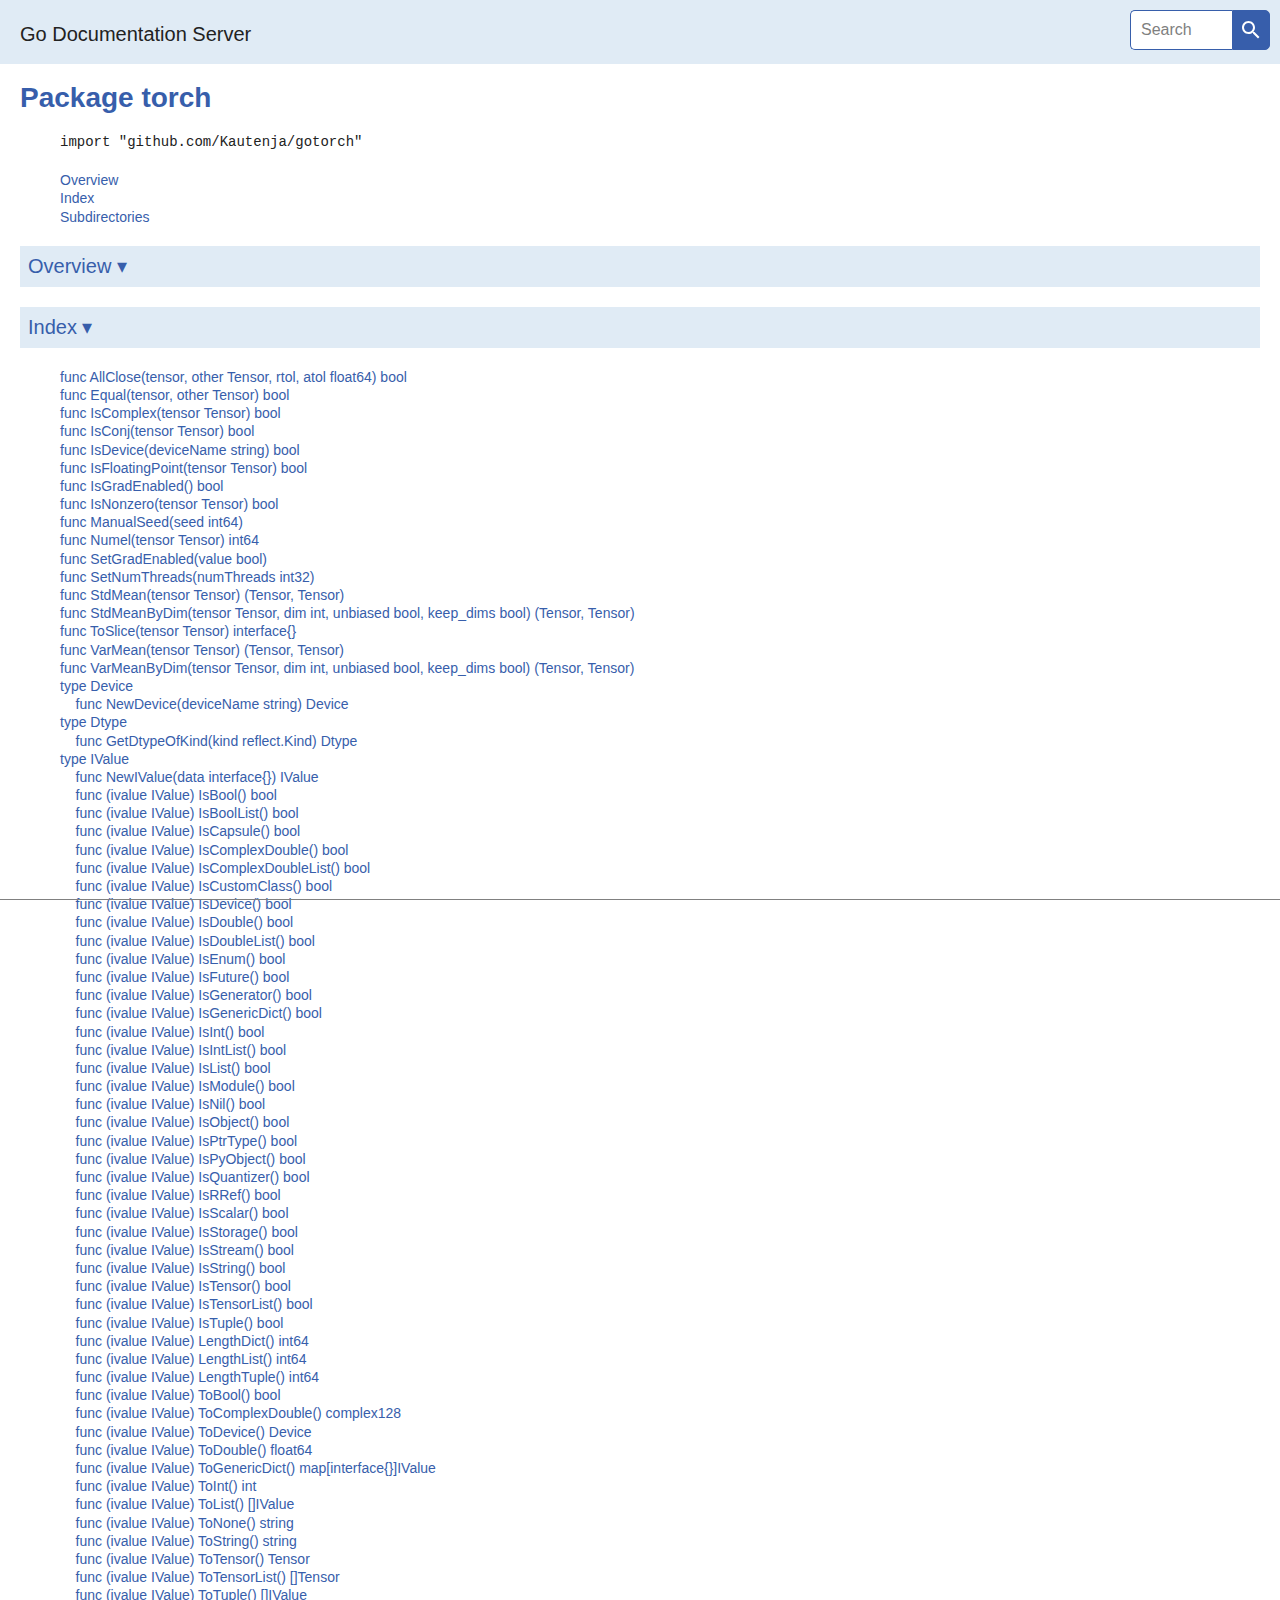
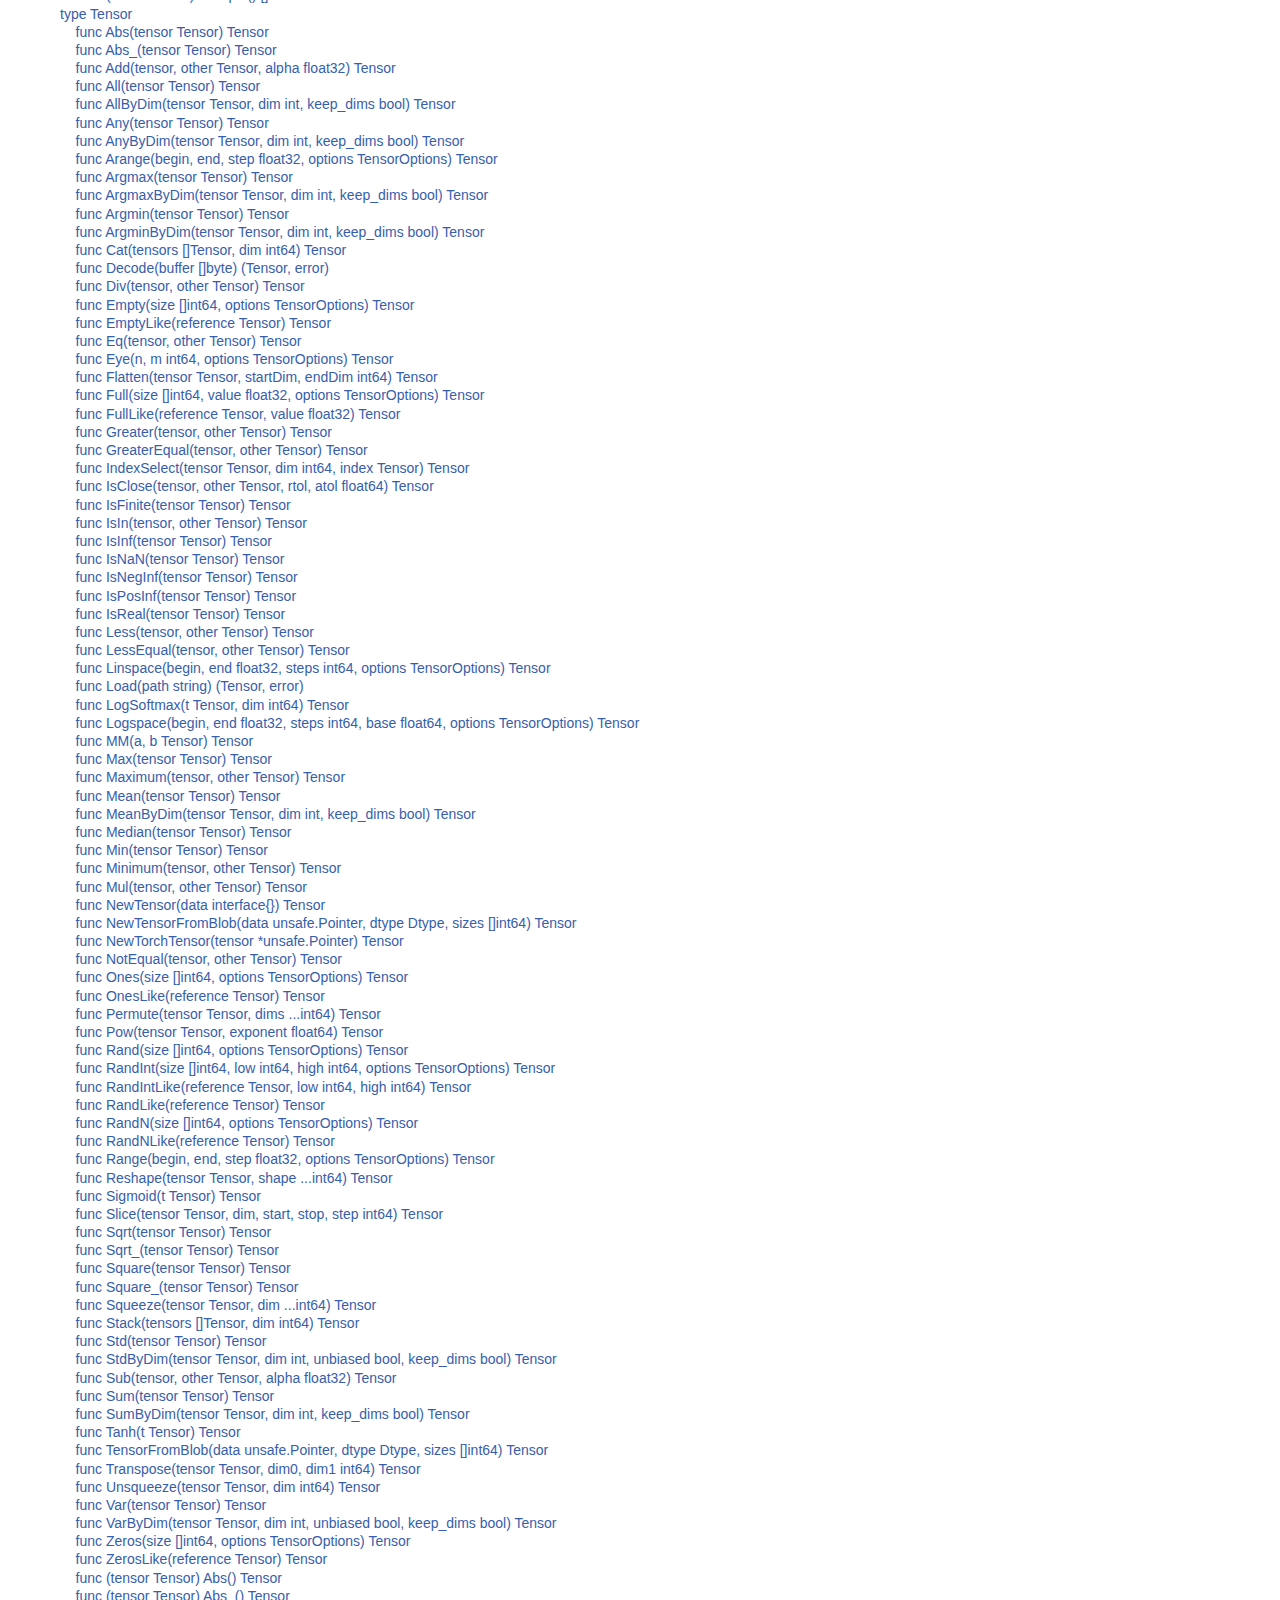
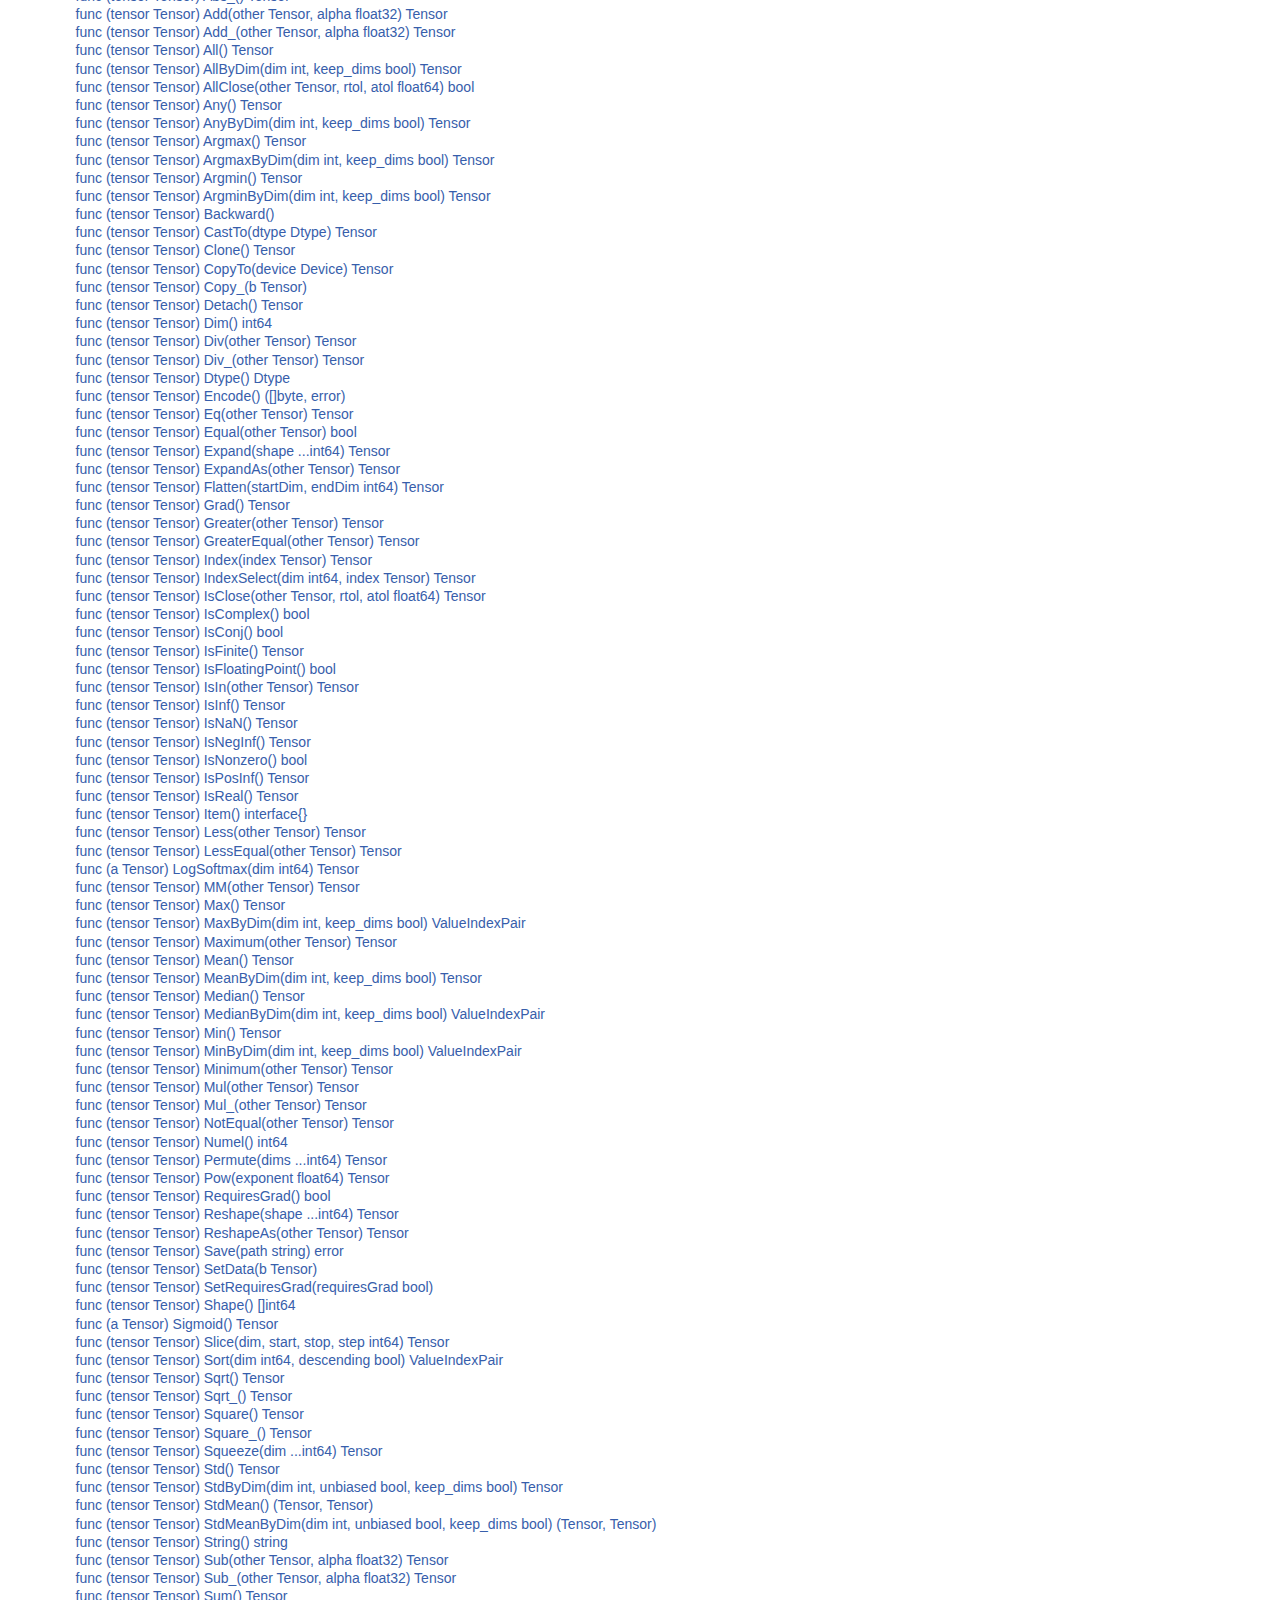
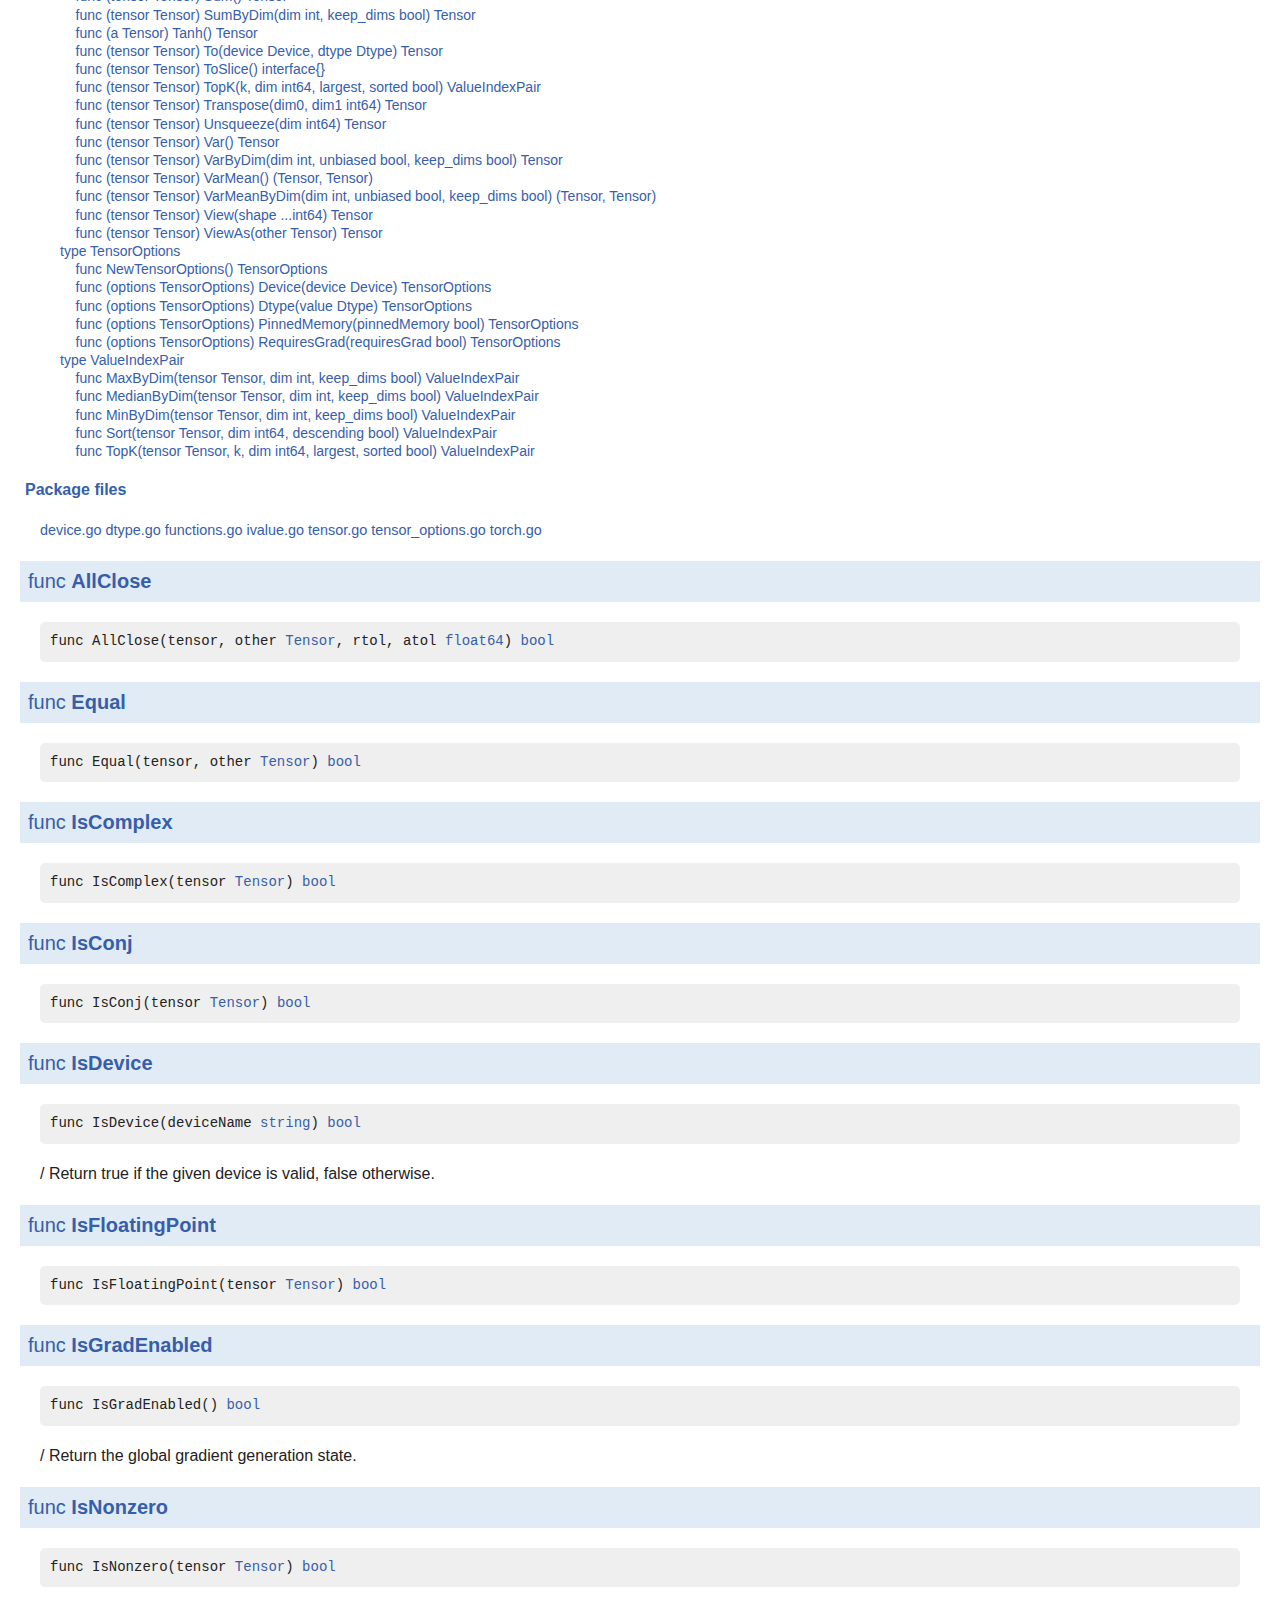
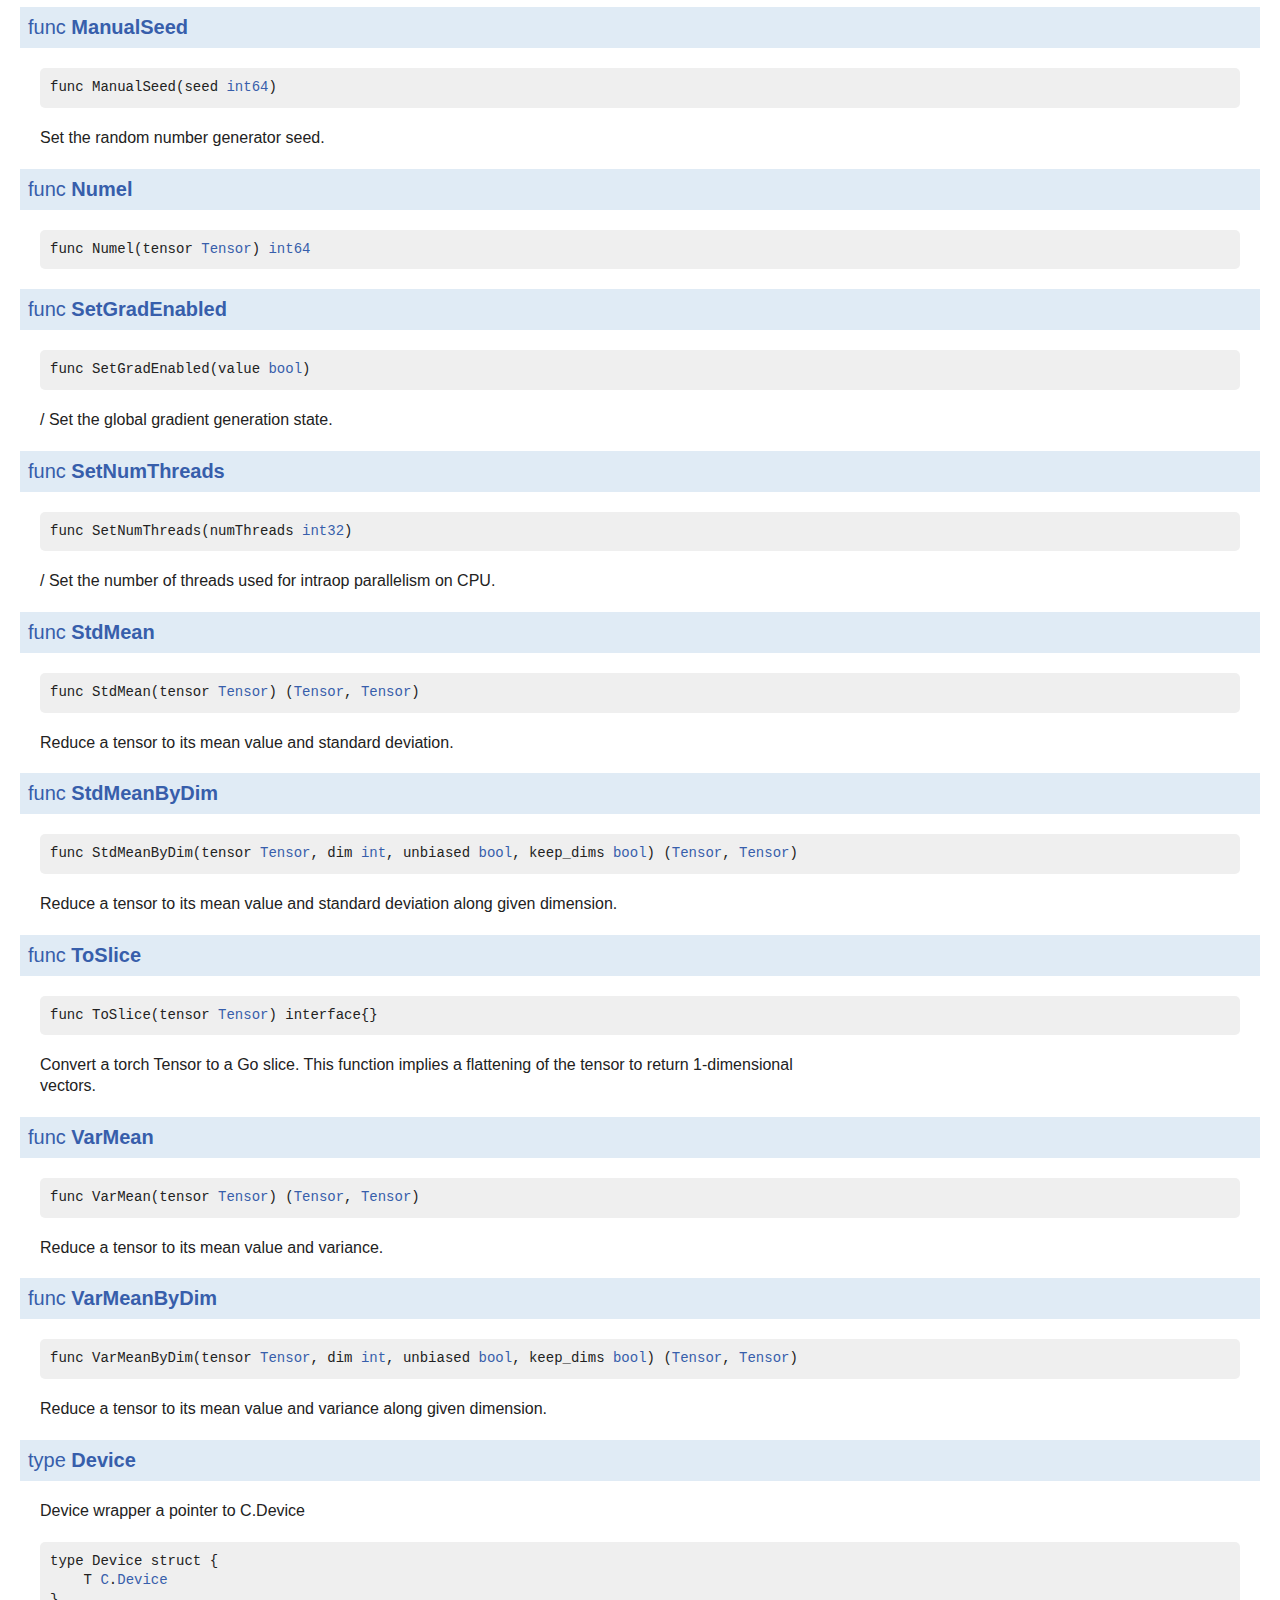
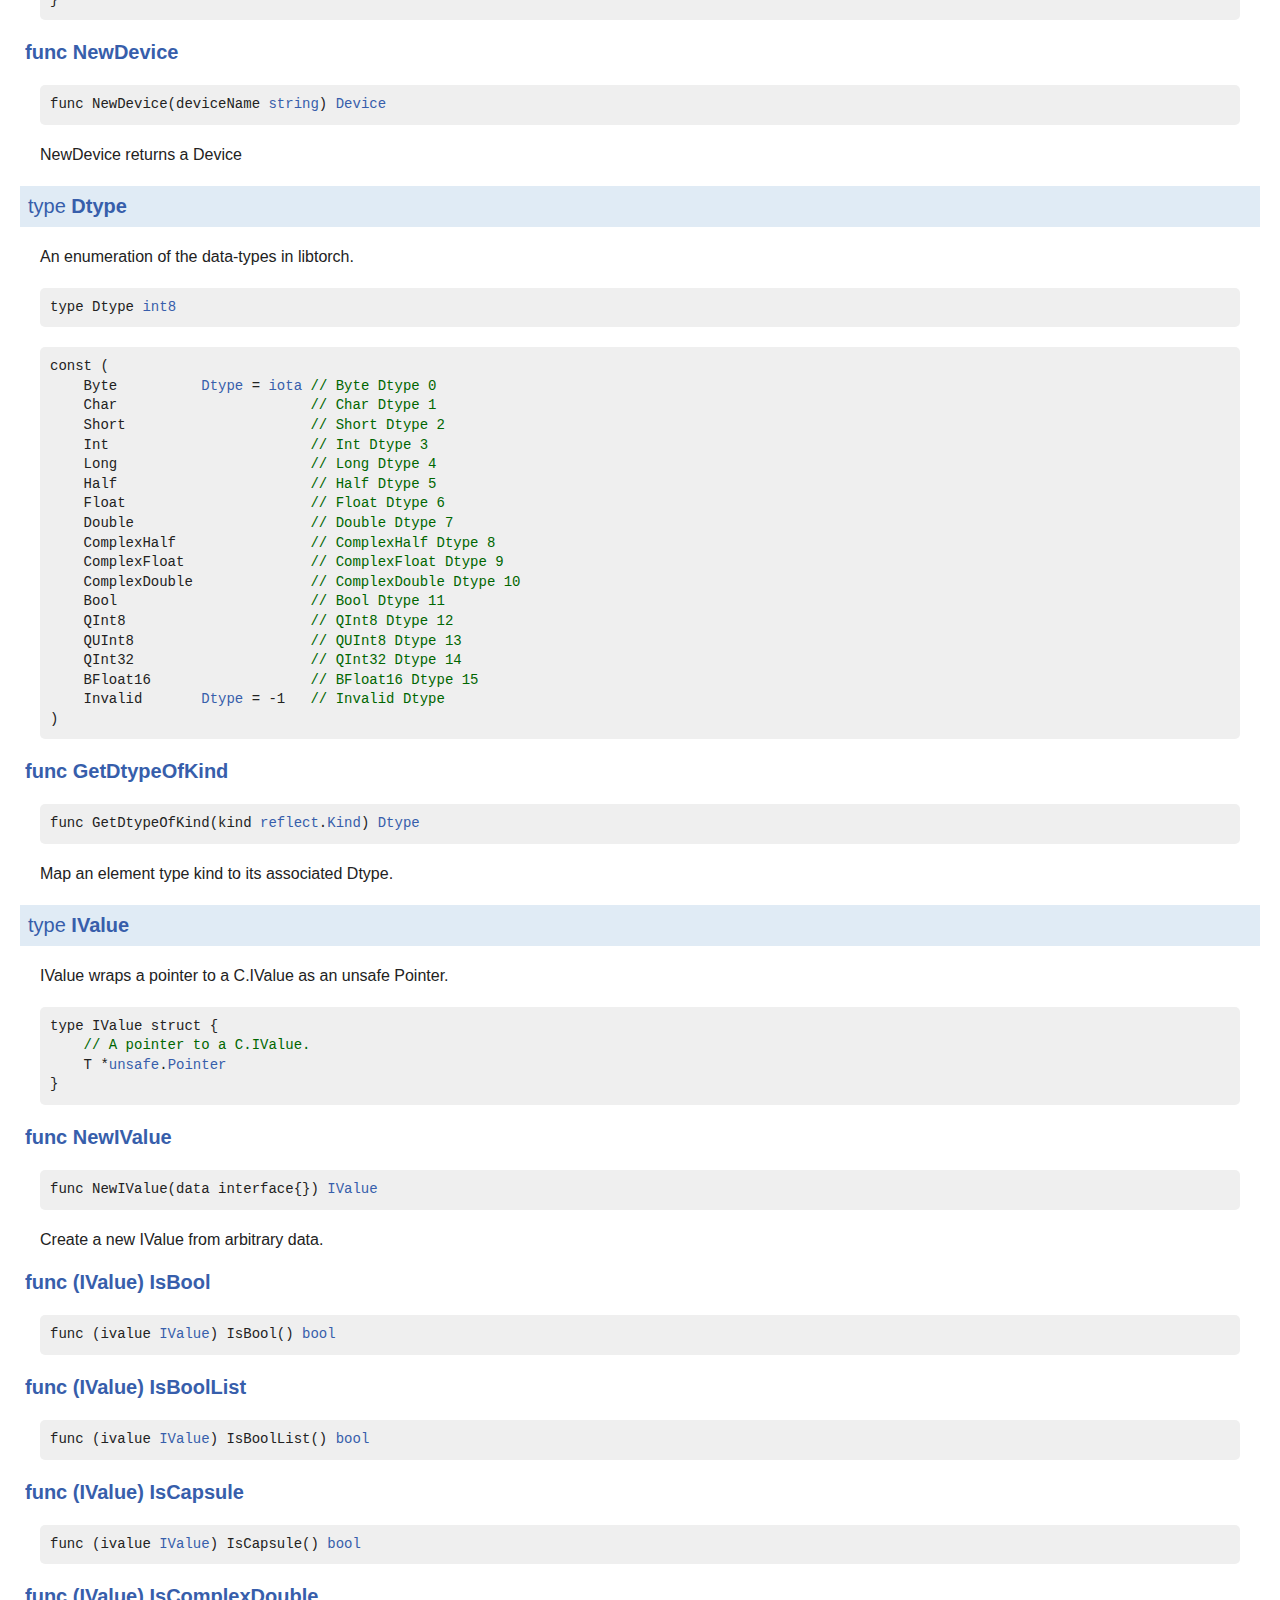
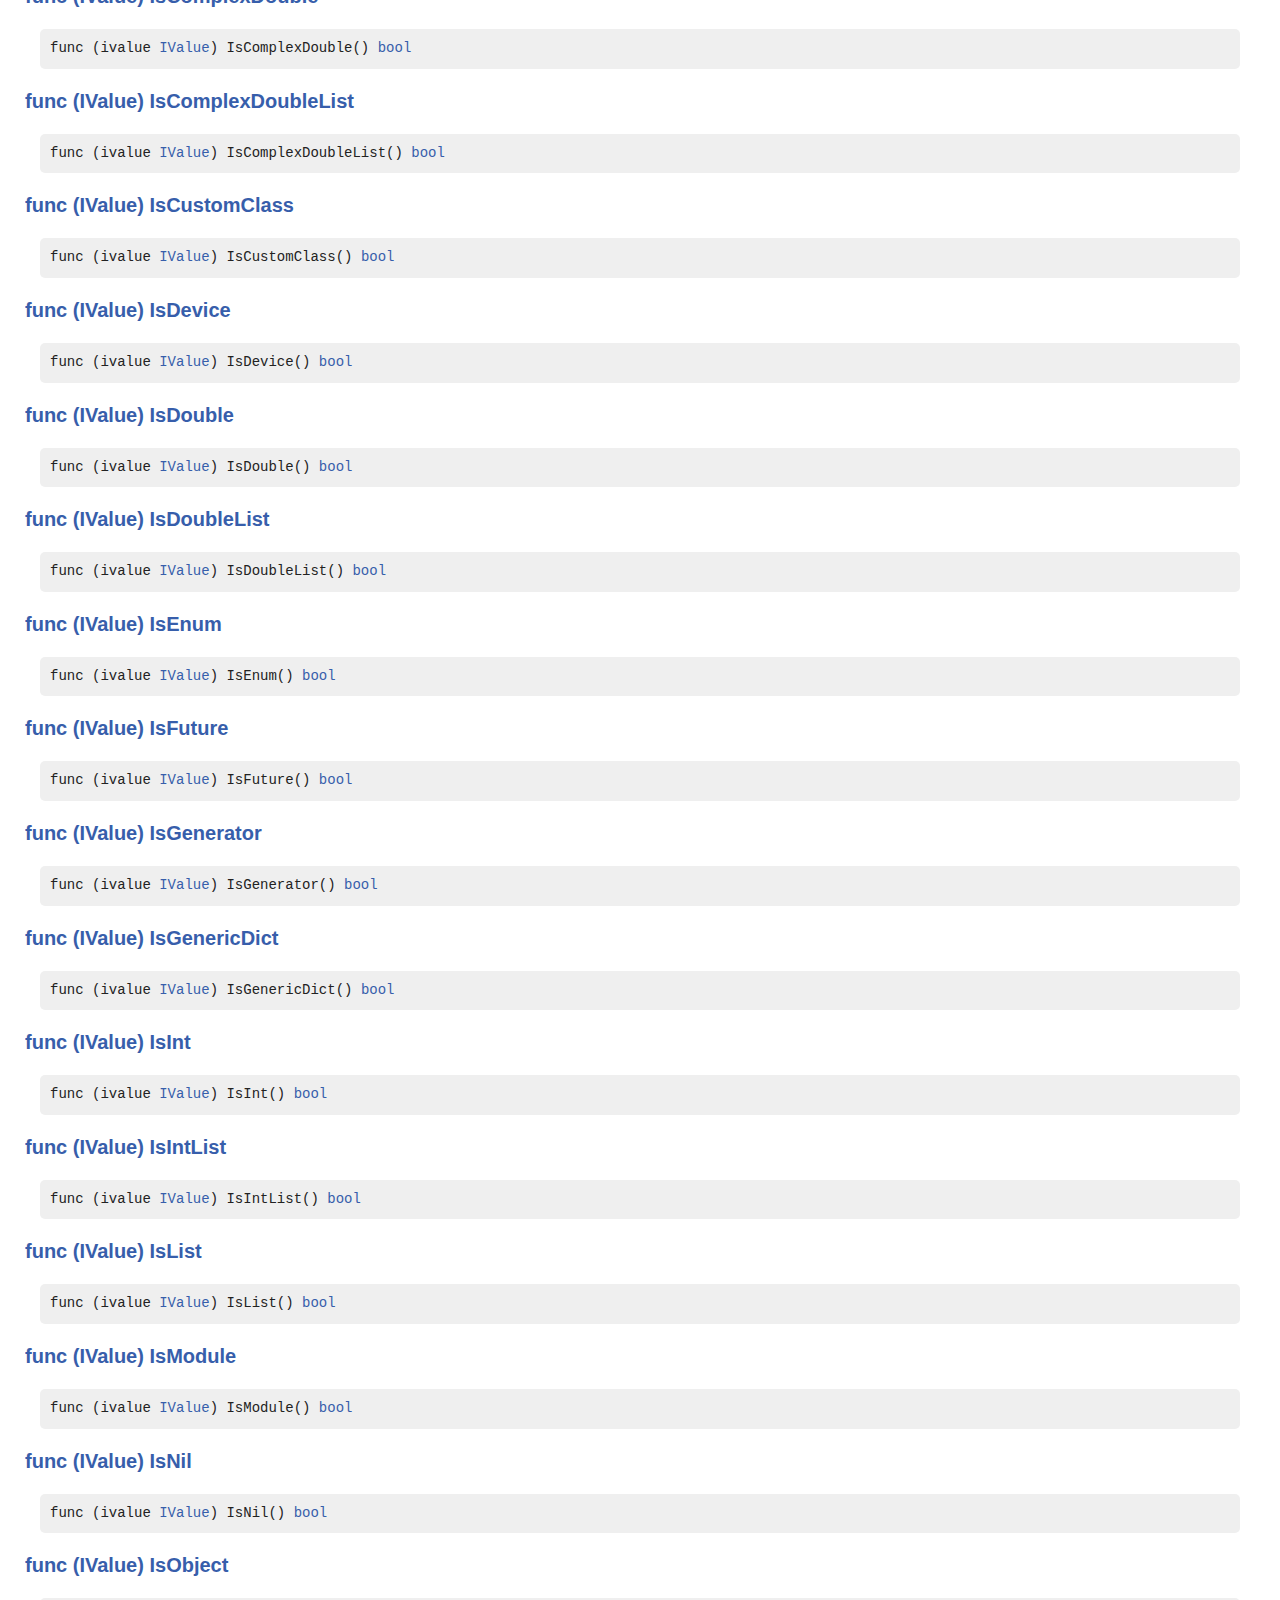
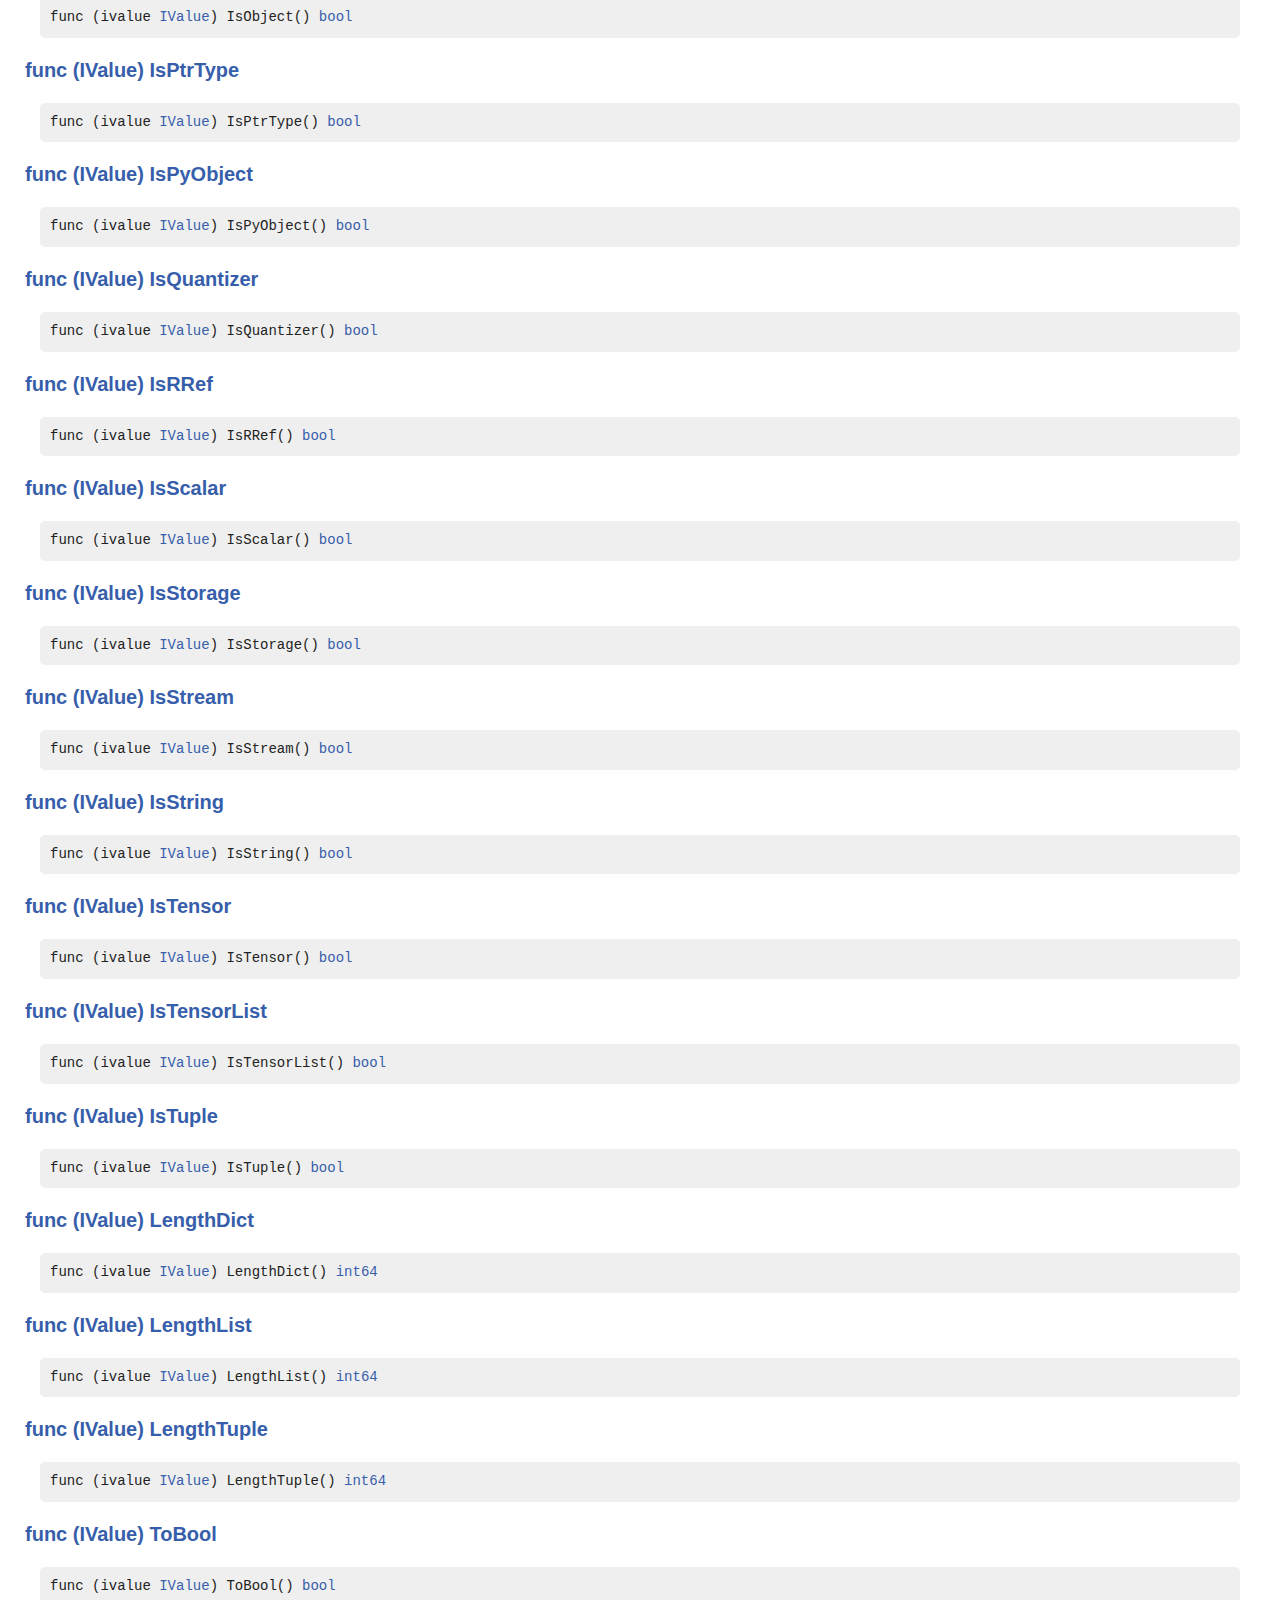
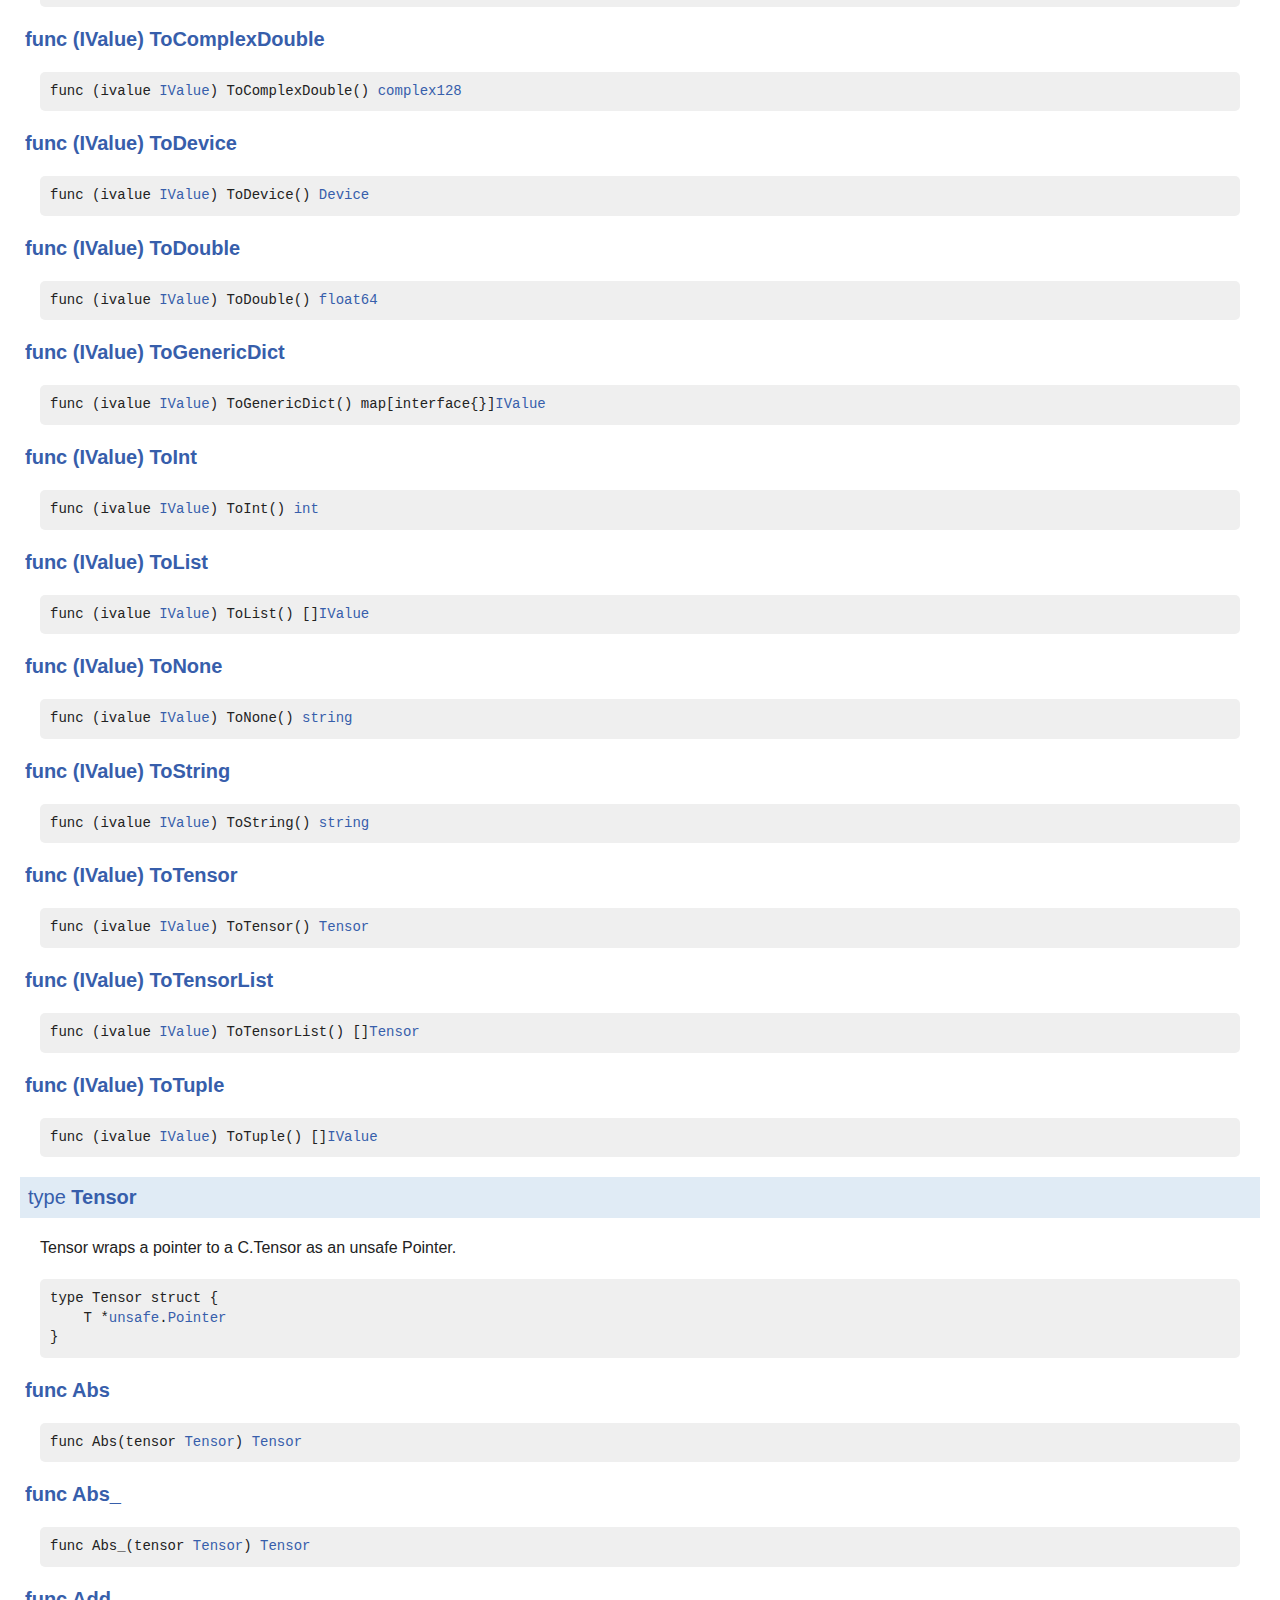
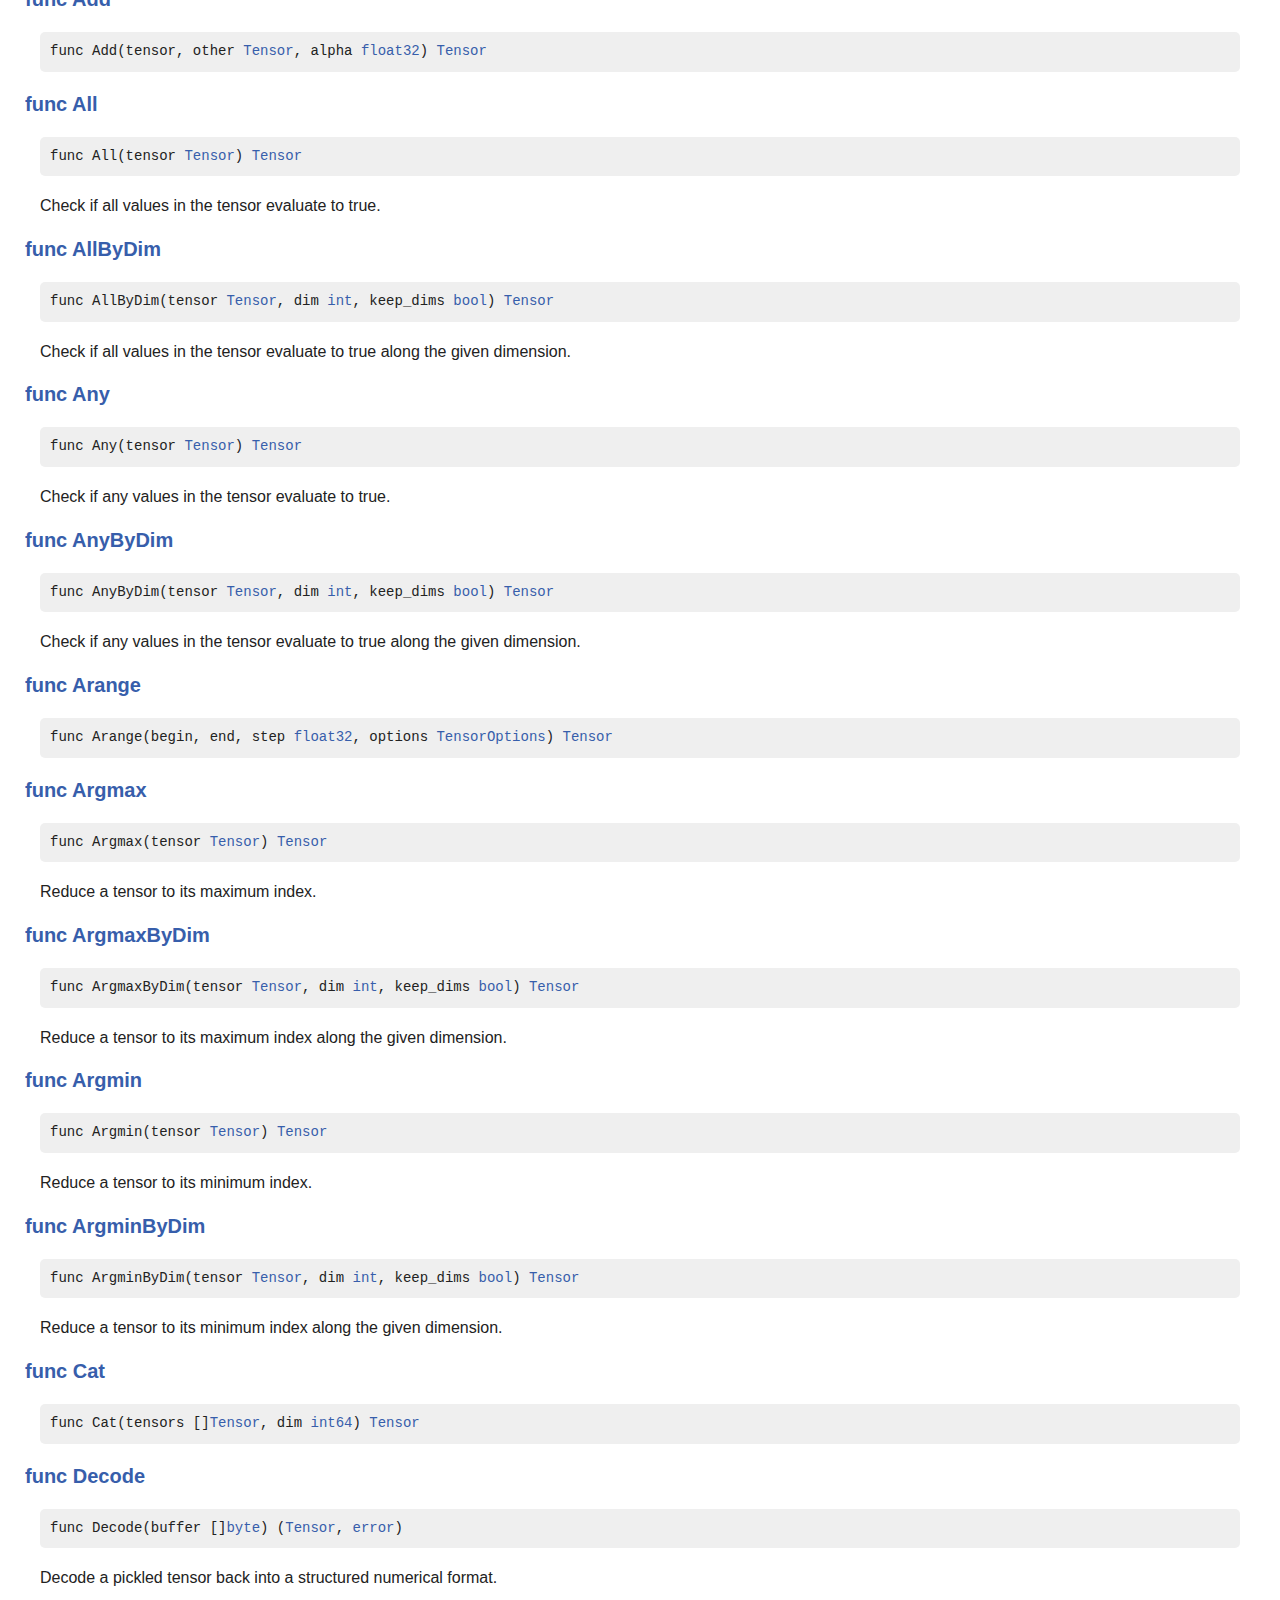
==== docs/gotorch.html @ 47b15010 "add documentation" ====
<!DOCTYPE html>
<html>
<head>
<meta http-equiv="Content-Type" content="text/html; charset=utf-8">
<meta name="viewport" content="width=device-width, initial-scale=1">
<meta name="theme-color" content="#375EAB">

  <title>torch - Go Documentation Server</title>

<link type="text/css" rel="stylesheet" href="style.css">

<script>window.initFuncs = [];</script>
<script src="jquery.js" defer></script>



<script>var goVersion = "go1.19.4";</script>
<script src="godocs.js" defer></script>
</head>
<body>

<div id='lowframe' style="position: fixed; bottom: 0; left: 0; height: 0; width: 100%; border-top: thin solid grey; background-color: white; overflow: auto;">
...
</div><!-- #lowframe -->

<div id="topbar" class="wide"><div class="container">
<div class="top-heading" id="heading-wide"><a href="http://localhost:42768/pkg/">Go Documentation Server</a></div>
<div class="top-heading" id="heading-narrow"><a href="http://localhost:42768/pkg/">GoDoc</a></div>
<a href="gotorch.html#" id="menu-button"><span id="menu-button-arrow">&#9661;</span></a>
<form method="GET" action="http://localhost:42768/search">
<div id="menu">

<span class="search-box"><input type="search" id="search" name="q" placeholder="Search" aria-label="Search" required><button type="submit"><span><!-- magnifying glass: --><svg width="24" height="24" viewBox="0 0 24 24"><title>submit search</title><path d="M15.5 14h-.79l-.28-.27C15.41 12.59 16 11.11 16 9.5 16 5.91 13.09 3 9.5 3S3 5.91 3 9.5 5.91 16 9.5 16c1.61 0 3.09-.59 4.23-1.57l.27.28v.79l5 4.99L20.49 19l-4.99-5zm-6 0C7.01 14 5 11.99 5 9.5S7.01 5 9.5 5 14 7.01 14 9.5 11.99 14 9.5 14z"/><path d="M0 0h24v24H0z" fill="none"/></svg></span></button></span>
</div>
</form>

</div></div>



<div id="page" class="wide">
<div class="container">


  <h1>
    Package torch
    <span class="text-muted"></span>
  </h1>







<div id="nav"></div>


<!--
	Copyright 2009 The Go Authors. All rights reserved.
	Use of this source code is governed by a BSD-style
	license that can be found in the LICENSE file.
-->
<!--
	Note: Static (i.e., not template-generated) href and id
	attributes start with "pkg-" to make it impossible for
	them to conflict with generated attributes (some of which
	correspond to Go identifiers).
-->

	<script>
	document.ANALYSIS_DATA = null;
	document.CALLGRAPH = null;
	</script>

	
		
		<div id="short-nav">
			<dl>
			<dd><code>import "github.com/Kautenja/gotorch"</code></dd>
			</dl>
			<dl>
			<dd><a href="gotorch.html#pkg-overview" class="overviewLink">Overview</a></dd>
			<dd><a href="gotorch.html#pkg-index" class="indexLink">Index</a></dd>
			
			
				<dd><a href="gotorch.html#pkg-subdirectories">Subdirectories</a></dd>
			
			</dl>
		</div>
		<!-- The package's Name is printed as title by the top-level template -->
		<div id="pkg-overview" class="toggleVisible">
			<div class="collapsed">
				<h2 class="toggleButton" title="Click to show Overview section">Overview ▹</h2>
			</div>
			<div class="expanded">
				<h2 class="toggleButton" title="Click to hide Overview section">Overview ▾</h2>
				
				
			</div>
		</div>

		<div id="pkg-index" class="toggleVisible">
		<div class="collapsed">
			<h2 class="toggleButton" title="Click to show Index section">Index ▹</h2>
		</div>
		<div class="expanded">
			<h2 class="toggleButton" title="Click to hide Index section">Index ▾</h2>

		<!-- Table of contents for API; must be named manual-nav to turn off auto nav. -->
			<div id="manual-nav">
			<dl>
			
			
			
				
				<dd><a href="gotorch.html#AllClose">func AllClose(tensor, other Tensor, rtol, atol float64) bool</a></dd>
			
				
				<dd><a href="gotorch.html#Equal">func Equal(tensor, other Tensor) bool</a></dd>
			
				
				<dd><a href="gotorch.html#IsComplex">func IsComplex(tensor Tensor) bool</a></dd>
			
				
				<dd><a href="gotorch.html#IsConj">func IsConj(tensor Tensor) bool</a></dd>
			
				
				<dd><a href="gotorch.html#IsDevice">func IsDevice(deviceName string) bool</a></dd>
			
				
				<dd><a href="gotorch.html#IsFloatingPoint">func IsFloatingPoint(tensor Tensor) bool</a></dd>
			
				
				<dd><a href="gotorch.html#IsGradEnabled">func IsGradEnabled() bool</a></dd>
			
				
				<dd><a href="gotorch.html#IsNonzero">func IsNonzero(tensor Tensor) bool</a></dd>
			
				
				<dd><a href="gotorch.html#ManualSeed">func ManualSeed(seed int64)</a></dd>
			
				
				<dd><a href="gotorch.html#Numel">func Numel(tensor Tensor) int64</a></dd>
			
				
				<dd><a href="gotorch.html#SetGradEnabled">func SetGradEnabled(value bool)</a></dd>
			
				
				<dd><a href="gotorch.html#SetNumThreads">func SetNumThreads(numThreads int32)</a></dd>
			
				
				<dd><a href="gotorch.html#StdMean">func StdMean(tensor Tensor) (Tensor, Tensor)</a></dd>
			
				
				<dd><a href="gotorch.html#StdMeanByDim">func StdMeanByDim(tensor Tensor, dim int, unbiased bool, keep_dims bool) (Tensor, Tensor)</a></dd>
			
				
				<dd><a href="gotorch.html#ToSlice">func ToSlice(tensor Tensor) interface{}</a></dd>
			
				
				<dd><a href="gotorch.html#VarMean">func VarMean(tensor Tensor) (Tensor, Tensor)</a></dd>
			
				
				<dd><a href="gotorch.html#VarMeanByDim">func VarMeanByDim(tensor Tensor, dim int, unbiased bool, keep_dims bool) (Tensor, Tensor)</a></dd>
			
			
				
				<dd><a href="gotorch.html#Device">type Device</a></dd>
				
					
					<dd>&nbsp; &nbsp; <a href="gotorch.html#NewDevice">func NewDevice(deviceName string) Device</a></dd>
				
				
			
				
				<dd><a href="gotorch.html#Dtype">type Dtype</a></dd>
				
					
					<dd>&nbsp; &nbsp; <a href="gotorch.html#GetDtypeOfKind">func GetDtypeOfKind(kind reflect.Kind) Dtype</a></dd>
				
				
			
				
				<dd><a href="gotorch.html#IValue">type IValue</a></dd>
				
					
					<dd>&nbsp; &nbsp; <a href="gotorch.html#NewIValue">func NewIValue(data interface{}) IValue</a></dd>
				
				
					
					<dd>&nbsp; &nbsp; <a href="gotorch.html#IValue.IsBool">func (ivalue IValue) IsBool() bool</a></dd>
				
					
					<dd>&nbsp; &nbsp; <a href="gotorch.html#IValue.IsBoolList">func (ivalue IValue) IsBoolList() bool</a></dd>
				
					
					<dd>&nbsp; &nbsp; <a href="gotorch.html#IValue.IsCapsule">func (ivalue IValue) IsCapsule() bool</a></dd>
				
					
					<dd>&nbsp; &nbsp; <a href="gotorch.html#IValue.IsComplexDouble">func (ivalue IValue) IsComplexDouble() bool</a></dd>
				
					
					<dd>&nbsp; &nbsp; <a href="gotorch.html#IValue.IsComplexDoubleList">func (ivalue IValue) IsComplexDoubleList() bool</a></dd>
				
					
					<dd>&nbsp; &nbsp; <a href="gotorch.html#IValue.IsCustomClass">func (ivalue IValue) IsCustomClass() bool</a></dd>
				
					
					<dd>&nbsp; &nbsp; <a href="gotorch.html#IValue.IsDevice">func (ivalue IValue) IsDevice() bool</a></dd>
				
					
					<dd>&nbsp; &nbsp; <a href="gotorch.html#IValue.IsDouble">func (ivalue IValue) IsDouble() bool</a></dd>
				
					
					<dd>&nbsp; &nbsp; <a href="gotorch.html#IValue.IsDoubleList">func (ivalue IValue) IsDoubleList() bool</a></dd>
				
					
					<dd>&nbsp; &nbsp; <a href="gotorch.html#IValue.IsEnum">func (ivalue IValue) IsEnum() bool</a></dd>
				
					
					<dd>&nbsp; &nbsp; <a href="gotorch.html#IValue.IsFuture">func (ivalue IValue) IsFuture() bool</a></dd>
				
					
					<dd>&nbsp; &nbsp; <a href="gotorch.html#IValue.IsGenerator">func (ivalue IValue) IsGenerator() bool</a></dd>
				
					
					<dd>&nbsp; &nbsp; <a href="gotorch.html#IValue.IsGenericDict">func (ivalue IValue) IsGenericDict() bool</a></dd>
				
					
					<dd>&nbsp; &nbsp; <a href="gotorch.html#IValue.IsInt">func (ivalue IValue) IsInt() bool</a></dd>
				
					
					<dd>&nbsp; &nbsp; <a href="gotorch.html#IValue.IsIntList">func (ivalue IValue) IsIntList() bool</a></dd>
				
					
					<dd>&nbsp; &nbsp; <a href="gotorch.html#IValue.IsList">func (ivalue IValue) IsList() bool</a></dd>
				
					
					<dd>&nbsp; &nbsp; <a href="gotorch.html#IValue.IsModule">func (ivalue IValue) IsModule() bool</a></dd>
				
					
					<dd>&nbsp; &nbsp; <a href="gotorch.html#IValue.IsNil">func (ivalue IValue) IsNil() bool</a></dd>
				
					
					<dd>&nbsp; &nbsp; <a href="gotorch.html#IValue.IsObject">func (ivalue IValue) IsObject() bool</a></dd>
				
					
					<dd>&nbsp; &nbsp; <a href="gotorch.html#IValue.IsPtrType">func (ivalue IValue) IsPtrType() bool</a></dd>
				
					
					<dd>&nbsp; &nbsp; <a href="gotorch.html#IValue.IsPyObject">func (ivalue IValue) IsPyObject() bool</a></dd>
				
					
					<dd>&nbsp; &nbsp; <a href="gotorch.html#IValue.IsQuantizer">func (ivalue IValue) IsQuantizer() bool</a></dd>
				
					
					<dd>&nbsp; &nbsp; <a href="gotorch.html#IValue.IsRRef">func (ivalue IValue) IsRRef() bool</a></dd>
				
					
					<dd>&nbsp; &nbsp; <a href="gotorch.html#IValue.IsScalar">func (ivalue IValue) IsScalar() bool</a></dd>
				
					
					<dd>&nbsp; &nbsp; <a href="gotorch.html#IValue.IsStorage">func (ivalue IValue) IsStorage() bool</a></dd>
				
					
					<dd>&nbsp; &nbsp; <a href="gotorch.html#IValue.IsStream">func (ivalue IValue) IsStream() bool</a></dd>
				
					
					<dd>&nbsp; &nbsp; <a href="gotorch.html#IValue.IsString">func (ivalue IValue) IsString() bool</a></dd>
				
					
					<dd>&nbsp; &nbsp; <a href="gotorch.html#IValue.IsTensor">func (ivalue IValue) IsTensor() bool</a></dd>
				
					
					<dd>&nbsp; &nbsp; <a href="gotorch.html#IValue.IsTensorList">func (ivalue IValue) IsTensorList() bool</a></dd>
				
					
					<dd>&nbsp; &nbsp; <a href="gotorch.html#IValue.IsTuple">func (ivalue IValue) IsTuple() bool</a></dd>
				
					
					<dd>&nbsp; &nbsp; <a href="gotorch.html#IValue.LengthDict">func (ivalue IValue) LengthDict() int64</a></dd>
				
					
					<dd>&nbsp; &nbsp; <a href="gotorch.html#IValue.LengthList">func (ivalue IValue) LengthList() int64</a></dd>
				
					
					<dd>&nbsp; &nbsp; <a href="gotorch.html#IValue.LengthTuple">func (ivalue IValue) LengthTuple() int64</a></dd>
				
					
					<dd>&nbsp; &nbsp; <a href="gotorch.html#IValue.ToBool">func (ivalue IValue) ToBool() bool</a></dd>
				
					
					<dd>&nbsp; &nbsp; <a href="gotorch.html#IValue.ToComplexDouble">func (ivalue IValue) ToComplexDouble() complex128</a></dd>
				
					
					<dd>&nbsp; &nbsp; <a href="gotorch.html#IValue.ToDevice">func (ivalue IValue) ToDevice() Device</a></dd>
				
					
					<dd>&nbsp; &nbsp; <a href="gotorch.html#IValue.ToDouble">func (ivalue IValue) ToDouble() float64</a></dd>
				
					
					<dd>&nbsp; &nbsp; <a href="gotorch.html#IValue.ToGenericDict">func (ivalue IValue) ToGenericDict() map[interface{}]IValue</a></dd>
				
					
					<dd>&nbsp; &nbsp; <a href="gotorch.html#IValue.ToInt">func (ivalue IValue) ToInt() int</a></dd>
				
					
					<dd>&nbsp; &nbsp; <a href="gotorch.html#IValue.ToList">func (ivalue IValue) ToList() []IValue</a></dd>
				
					
					<dd>&nbsp; &nbsp; <a href="gotorch.html#IValue.ToNone">func (ivalue IValue) ToNone() string</a></dd>
				
					
					<dd>&nbsp; &nbsp; <a href="gotorch.html#IValue.ToString">func (ivalue IValue) ToString() string</a></dd>
				
					
					<dd>&nbsp; &nbsp; <a href="gotorch.html#IValue.ToTensor">func (ivalue IValue) ToTensor() Tensor</a></dd>
				
					
					<dd>&nbsp; &nbsp; <a href="gotorch.html#IValue.ToTensorList">func (ivalue IValue) ToTensorList() []Tensor</a></dd>
				
					
					<dd>&nbsp; &nbsp; <a href="gotorch.html#IValue.ToTuple">func (ivalue IValue) ToTuple() []IValue</a></dd>
				
			
				
				<dd><a href="gotorch.html#Tensor">type Tensor</a></dd>
				
					
					<dd>&nbsp; &nbsp; <a href="gotorch.html#Abs">func Abs(tensor Tensor) Tensor</a></dd>
				
					
					<dd>&nbsp; &nbsp; <a href="gotorch.html#Abs_">func Abs_(tensor Tensor) Tensor</a></dd>
				
					
					<dd>&nbsp; &nbsp; <a href="gotorch.html#Add">func Add(tensor, other Tensor, alpha float32) Tensor</a></dd>
				
					
					<dd>&nbsp; &nbsp; <a href="gotorch.html#All">func All(tensor Tensor) Tensor</a></dd>
				
					
					<dd>&nbsp; &nbsp; <a href="gotorch.html#AllByDim">func AllByDim(tensor Tensor, dim int, keep_dims bool) Tensor</a></dd>
				
					
					<dd>&nbsp; &nbsp; <a href="gotorch.html#Any">func Any(tensor Tensor) Tensor</a></dd>
				
					
					<dd>&nbsp; &nbsp; <a href="gotorch.html#AnyByDim">func AnyByDim(tensor Tensor, dim int, keep_dims bool) Tensor</a></dd>
				
					
					<dd>&nbsp; &nbsp; <a href="gotorch.html#Arange">func Arange(begin, end, step float32, options TensorOptions) Tensor</a></dd>
				
					
					<dd>&nbsp; &nbsp; <a href="gotorch.html#Argmax">func Argmax(tensor Tensor) Tensor</a></dd>
				
					
					<dd>&nbsp; &nbsp; <a href="gotorch.html#ArgmaxByDim">func ArgmaxByDim(tensor Tensor, dim int, keep_dims bool) Tensor</a></dd>
				
					
					<dd>&nbsp; &nbsp; <a href="gotorch.html#Argmin">func Argmin(tensor Tensor) Tensor</a></dd>
				
					
					<dd>&nbsp; &nbsp; <a href="gotorch.html#ArgminByDim">func ArgminByDim(tensor Tensor, dim int, keep_dims bool) Tensor</a></dd>
				
					
					<dd>&nbsp; &nbsp; <a href="gotorch.html#Cat">func Cat(tensors []Tensor, dim int64) Tensor</a></dd>
				
					
					<dd>&nbsp; &nbsp; <a href="gotorch.html#Decode">func Decode(buffer []byte) (Tensor, error)</a></dd>
				
					
					<dd>&nbsp; &nbsp; <a href="gotorch.html#Div">func Div(tensor, other Tensor) Tensor</a></dd>
				
					
					<dd>&nbsp; &nbsp; <a href="gotorch.html#Empty">func Empty(size []int64, options TensorOptions) Tensor</a></dd>
				
					
					<dd>&nbsp; &nbsp; <a href="gotorch.html#EmptyLike">func EmptyLike(reference Tensor) Tensor</a></dd>
				
					
					<dd>&nbsp; &nbsp; <a href="gotorch.html#Eq">func Eq(tensor, other Tensor) Tensor</a></dd>
				
					
					<dd>&nbsp; &nbsp; <a href="gotorch.html#Eye">func Eye(n, m int64, options TensorOptions) Tensor</a></dd>
				
					
					<dd>&nbsp; &nbsp; <a href="gotorch.html#Flatten">func Flatten(tensor Tensor, startDim, endDim int64) Tensor</a></dd>
				
					
					<dd>&nbsp; &nbsp; <a href="gotorch.html#Full">func Full(size []int64, value float32, options TensorOptions) Tensor</a></dd>
				
					
					<dd>&nbsp; &nbsp; <a href="gotorch.html#FullLike">func FullLike(reference Tensor, value float32) Tensor</a></dd>
				
					
					<dd>&nbsp; &nbsp; <a href="gotorch.html#Greater">func Greater(tensor, other Tensor) Tensor</a></dd>
				
					
					<dd>&nbsp; &nbsp; <a href="gotorch.html#GreaterEqual">func GreaterEqual(tensor, other Tensor) Tensor</a></dd>
				
					
					<dd>&nbsp; &nbsp; <a href="gotorch.html#IndexSelect">func IndexSelect(tensor Tensor, dim int64, index Tensor) Tensor</a></dd>
				
					
					<dd>&nbsp; &nbsp; <a href="gotorch.html#IsClose">func IsClose(tensor, other Tensor, rtol, atol float64) Tensor</a></dd>
				
					
					<dd>&nbsp; &nbsp; <a href="gotorch.html#IsFinite">func IsFinite(tensor Tensor) Tensor</a></dd>
				
					
					<dd>&nbsp; &nbsp; <a href="gotorch.html#IsIn">func IsIn(tensor, other Tensor) Tensor</a></dd>
				
					
					<dd>&nbsp; &nbsp; <a href="gotorch.html#IsInf">func IsInf(tensor Tensor) Tensor</a></dd>
				
					
					<dd>&nbsp; &nbsp; <a href="gotorch.html#IsNaN">func IsNaN(tensor Tensor) Tensor</a></dd>
				
					
					<dd>&nbsp; &nbsp; <a href="gotorch.html#IsNegInf">func IsNegInf(tensor Tensor) Tensor</a></dd>
				
					
					<dd>&nbsp; &nbsp; <a href="gotorch.html#IsPosInf">func IsPosInf(tensor Tensor) Tensor</a></dd>
				
					
					<dd>&nbsp; &nbsp; <a href="gotorch.html#IsReal">func IsReal(tensor Tensor) Tensor</a></dd>
				
					
					<dd>&nbsp; &nbsp; <a href="gotorch.html#Less">func Less(tensor, other Tensor) Tensor</a></dd>
				
					
					<dd>&nbsp; &nbsp; <a href="gotorch.html#LessEqual">func LessEqual(tensor, other Tensor) Tensor</a></dd>
				
					
					<dd>&nbsp; &nbsp; <a href="gotorch.html#Linspace">func Linspace(begin, end float32, steps int64, options TensorOptions) Tensor</a></dd>
				
					
					<dd>&nbsp; &nbsp; <a href="gotorch.html#Load">func Load(path string) (Tensor, error)</a></dd>
				
					
					<dd>&nbsp; &nbsp; <a href="gotorch.html#LogSoftmax">func LogSoftmax(t Tensor, dim int64) Tensor</a></dd>
				
					
					<dd>&nbsp; &nbsp; <a href="gotorch.html#Logspace">func Logspace(begin, end float32, steps int64, base float64, options TensorOptions) Tensor</a></dd>
				
					
					<dd>&nbsp; &nbsp; <a href="gotorch.html#MM">func MM(a, b Tensor) Tensor</a></dd>
				
					
					<dd>&nbsp; &nbsp; <a href="gotorch.html#Max">func Max(tensor Tensor) Tensor</a></dd>
				
					
					<dd>&nbsp; &nbsp; <a href="gotorch.html#Maximum">func Maximum(tensor, other Tensor) Tensor</a></dd>
				
					
					<dd>&nbsp; &nbsp; <a href="gotorch.html#Mean">func Mean(tensor Tensor) Tensor</a></dd>
				
					
					<dd>&nbsp; &nbsp; <a href="gotorch.html#MeanByDim">func MeanByDim(tensor Tensor, dim int, keep_dims bool) Tensor</a></dd>
				
					
					<dd>&nbsp; &nbsp; <a href="gotorch.html#Median">func Median(tensor Tensor) Tensor</a></dd>
				
					
					<dd>&nbsp; &nbsp; <a href="gotorch.html#Min">func Min(tensor Tensor) Tensor</a></dd>
				
					
					<dd>&nbsp; &nbsp; <a href="gotorch.html#Minimum">func Minimum(tensor, other Tensor) Tensor</a></dd>
				
					
					<dd>&nbsp; &nbsp; <a href="gotorch.html#Mul">func Mul(tensor, other Tensor) Tensor</a></dd>
				
					
					<dd>&nbsp; &nbsp; <a href="gotorch.html#NewTensor">func NewTensor(data interface{}) Tensor</a></dd>
				
					
					<dd>&nbsp; &nbsp; <a href="gotorch.html#NewTensorFromBlob">func NewTensorFromBlob(data unsafe.Pointer, dtype Dtype, sizes []int64) Tensor</a></dd>
				
					
					<dd>&nbsp; &nbsp; <a href="gotorch.html#NewTorchTensor">func NewTorchTensor(tensor *unsafe.Pointer) Tensor</a></dd>
				
					
					<dd>&nbsp; &nbsp; <a href="gotorch.html#NotEqual">func NotEqual(tensor, other Tensor) Tensor</a></dd>
				
					
					<dd>&nbsp; &nbsp; <a href="gotorch.html#Ones">func Ones(size []int64, options TensorOptions) Tensor</a></dd>
				
					
					<dd>&nbsp; &nbsp; <a href="gotorch.html#OnesLike">func OnesLike(reference Tensor) Tensor</a></dd>
				
					
					<dd>&nbsp; &nbsp; <a href="gotorch.html#Permute">func Permute(tensor Tensor, dims ...int64) Tensor</a></dd>
				
					
					<dd>&nbsp; &nbsp; <a href="gotorch.html#Pow">func Pow(tensor Tensor, exponent float64) Tensor</a></dd>
				
					
					<dd>&nbsp; &nbsp; <a href="gotorch.html#Rand">func Rand(size []int64, options TensorOptions) Tensor</a></dd>
				
					
					<dd>&nbsp; &nbsp; <a href="gotorch.html#RandInt">func RandInt(size []int64, low int64, high int64, options TensorOptions) Tensor</a></dd>
				
					
					<dd>&nbsp; &nbsp; <a href="gotorch.html#RandIntLike">func RandIntLike(reference Tensor, low int64, high int64) Tensor</a></dd>
				
					
					<dd>&nbsp; &nbsp; <a href="gotorch.html#RandLike">func RandLike(reference Tensor) Tensor</a></dd>
				
					
					<dd>&nbsp; &nbsp; <a href="gotorch.html#RandN">func RandN(size []int64, options TensorOptions) Tensor</a></dd>
				
					
					<dd>&nbsp; &nbsp; <a href="gotorch.html#RandNLike">func RandNLike(reference Tensor) Tensor</a></dd>
				
					
					<dd>&nbsp; &nbsp; <a href="gotorch.html#Range">func Range(begin, end, step float32, options TensorOptions) Tensor</a></dd>
				
					
					<dd>&nbsp; &nbsp; <a href="gotorch.html#Reshape">func Reshape(tensor Tensor, shape ...int64) Tensor</a></dd>
				
					
					<dd>&nbsp; &nbsp; <a href="gotorch.html#Sigmoid">func Sigmoid(t Tensor) Tensor</a></dd>
				
					
					<dd>&nbsp; &nbsp; <a href="gotorch.html#Slice">func Slice(tensor Tensor, dim, start, stop, step int64) Tensor</a></dd>
				
					
					<dd>&nbsp; &nbsp; <a href="gotorch.html#Sqrt">func Sqrt(tensor Tensor) Tensor</a></dd>
				
					
					<dd>&nbsp; &nbsp; <a href="gotorch.html#Sqrt_">func Sqrt_(tensor Tensor) Tensor</a></dd>
				
					
					<dd>&nbsp; &nbsp; <a href="gotorch.html#Square">func Square(tensor Tensor) Tensor</a></dd>
				
					
					<dd>&nbsp; &nbsp; <a href="gotorch.html#Square_">func Square_(tensor Tensor) Tensor</a></dd>
				
					
					<dd>&nbsp; &nbsp; <a href="gotorch.html#Squeeze">func Squeeze(tensor Tensor, dim ...int64) Tensor</a></dd>
				
					
					<dd>&nbsp; &nbsp; <a href="gotorch.html#Stack">func Stack(tensors []Tensor, dim int64) Tensor</a></dd>
				
					
					<dd>&nbsp; &nbsp; <a href="gotorch.html#Std">func Std(tensor Tensor) Tensor</a></dd>
				
					
					<dd>&nbsp; &nbsp; <a href="gotorch.html#StdByDim">func StdByDim(tensor Tensor, dim int, unbiased bool, keep_dims bool) Tensor</a></dd>
				
					
					<dd>&nbsp; &nbsp; <a href="gotorch.html#Sub">func Sub(tensor, other Tensor, alpha float32) Tensor</a></dd>
				
					
					<dd>&nbsp; &nbsp; <a href="gotorch.html#Sum">func Sum(tensor Tensor) Tensor</a></dd>
				
					
					<dd>&nbsp; &nbsp; <a href="gotorch.html#SumByDim">func SumByDim(tensor Tensor, dim int, keep_dims bool) Tensor</a></dd>
				
					
					<dd>&nbsp; &nbsp; <a href="gotorch.html#Tanh">func Tanh(t Tensor) Tensor</a></dd>
				
					
					<dd>&nbsp; &nbsp; <a href="gotorch.html#TensorFromBlob">func TensorFromBlob(data unsafe.Pointer, dtype Dtype, sizes []int64) Tensor</a></dd>
				
					
					<dd>&nbsp; &nbsp; <a href="gotorch.html#Transpose">func Transpose(tensor Tensor, dim0, dim1 int64) Tensor</a></dd>
				
					
					<dd>&nbsp; &nbsp; <a href="gotorch.html#Unsqueeze">func Unsqueeze(tensor Tensor, dim int64) Tensor</a></dd>
				
					
					<dd>&nbsp; &nbsp; <a href="gotorch.html#Var">func Var(tensor Tensor) Tensor</a></dd>
				
					
					<dd>&nbsp; &nbsp; <a href="gotorch.html#VarByDim">func VarByDim(tensor Tensor, dim int, unbiased bool, keep_dims bool) Tensor</a></dd>
				
					
					<dd>&nbsp; &nbsp; <a href="gotorch.html#Zeros">func Zeros(size []int64, options TensorOptions) Tensor</a></dd>
				
					
					<dd>&nbsp; &nbsp; <a href="gotorch.html#ZerosLike">func ZerosLike(reference Tensor) Tensor</a></dd>
				
				
					
					<dd>&nbsp; &nbsp; <a href="gotorch.html#Tensor.Abs">func (tensor Tensor) Abs() Tensor</a></dd>
				
					
					<dd>&nbsp; &nbsp; <a href="gotorch.html#Tensor.Abs_">func (tensor Tensor) Abs_() Tensor</a></dd>
				
					
					<dd>&nbsp; &nbsp; <a href="gotorch.html#Tensor.Add">func (tensor Tensor) Add(other Tensor, alpha float32) Tensor</a></dd>
				
					
					<dd>&nbsp; &nbsp; <a href="gotorch.html#Tensor.Add_">func (tensor Tensor) Add_(other Tensor, alpha float32) Tensor</a></dd>
				
					
					<dd>&nbsp; &nbsp; <a href="gotorch.html#Tensor.All">func (tensor Tensor) All() Tensor</a></dd>
				
					
					<dd>&nbsp; &nbsp; <a href="gotorch.html#Tensor.AllByDim">func (tensor Tensor) AllByDim(dim int, keep_dims bool) Tensor</a></dd>
				
					
					<dd>&nbsp; &nbsp; <a href="gotorch.html#Tensor.AllClose">func (tensor Tensor) AllClose(other Tensor, rtol, atol float64) bool</a></dd>
				
					
					<dd>&nbsp; &nbsp; <a href="gotorch.html#Tensor.Any">func (tensor Tensor) Any() Tensor</a></dd>
				
					
					<dd>&nbsp; &nbsp; <a href="gotorch.html#Tensor.AnyByDim">func (tensor Tensor) AnyByDim(dim int, keep_dims bool) Tensor</a></dd>
				
					
					<dd>&nbsp; &nbsp; <a href="gotorch.html#Tensor.Argmax">func (tensor Tensor) Argmax() Tensor</a></dd>
				
					
					<dd>&nbsp; &nbsp; <a href="gotorch.html#Tensor.ArgmaxByDim">func (tensor Tensor) ArgmaxByDim(dim int, keep_dims bool) Tensor</a></dd>
				
					
					<dd>&nbsp; &nbsp; <a href="gotorch.html#Tensor.Argmin">func (tensor Tensor) Argmin() Tensor</a></dd>
				
					
					<dd>&nbsp; &nbsp; <a href="gotorch.html#Tensor.ArgminByDim">func (tensor Tensor) ArgminByDim(dim int, keep_dims bool) Tensor</a></dd>
				
					
					<dd>&nbsp; &nbsp; <a href="gotorch.html#Tensor.Backward">func (tensor Tensor) Backward()</a></dd>
				
					
					<dd>&nbsp; &nbsp; <a href="gotorch.html#Tensor.CastTo">func (tensor Tensor) CastTo(dtype Dtype) Tensor</a></dd>
				
					
					<dd>&nbsp; &nbsp; <a href="gotorch.html#Tensor.Clone">func (tensor Tensor) Clone() Tensor</a></dd>
				
					
					<dd>&nbsp; &nbsp; <a href="gotorch.html#Tensor.CopyTo">func (tensor Tensor) CopyTo(device Device) Tensor</a></dd>
				
					
					<dd>&nbsp; &nbsp; <a href="gotorch.html#Tensor.Copy_">func (tensor Tensor) Copy_(b Tensor)</a></dd>
				
					
					<dd>&nbsp; &nbsp; <a href="gotorch.html#Tensor.Detach">func (tensor Tensor) Detach() Tensor</a></dd>
				
					
					<dd>&nbsp; &nbsp; <a href="gotorch.html#Tensor.Dim">func (tensor Tensor) Dim() int64</a></dd>
				
					
					<dd>&nbsp; &nbsp; <a href="gotorch.html#Tensor.Div">func (tensor Tensor) Div(other Tensor) Tensor</a></dd>
				
					
					<dd>&nbsp; &nbsp; <a href="gotorch.html#Tensor.Div_">func (tensor Tensor) Div_(other Tensor) Tensor</a></dd>
				
					
					<dd>&nbsp; &nbsp; <a href="gotorch.html#Tensor.Dtype">func (tensor Tensor) Dtype() Dtype</a></dd>
				
					
					<dd>&nbsp; &nbsp; <a href="gotorch.html#Tensor.Encode">func (tensor Tensor) Encode() ([]byte, error)</a></dd>
				
					
					<dd>&nbsp; &nbsp; <a href="gotorch.html#Tensor.Eq">func (tensor Tensor) Eq(other Tensor) Tensor</a></dd>
				
					
					<dd>&nbsp; &nbsp; <a href="gotorch.html#Tensor.Equal">func (tensor Tensor) Equal(other Tensor) bool</a></dd>
				
					
					<dd>&nbsp; &nbsp; <a href="gotorch.html#Tensor.Expand">func (tensor Tensor) Expand(shape ...int64) Tensor</a></dd>
				
					
					<dd>&nbsp; &nbsp; <a href="gotorch.html#Tensor.ExpandAs">func (tensor Tensor) ExpandAs(other Tensor) Tensor</a></dd>
				
					
					<dd>&nbsp; &nbsp; <a href="gotorch.html#Tensor.Flatten">func (tensor Tensor) Flatten(startDim, endDim int64) Tensor</a></dd>
				
					
					<dd>&nbsp; &nbsp; <a href="gotorch.html#Tensor.Grad">func (tensor Tensor) Grad() Tensor</a></dd>
				
					
					<dd>&nbsp; &nbsp; <a href="gotorch.html#Tensor.Greater">func (tensor Tensor) Greater(other Tensor) Tensor</a></dd>
				
					
					<dd>&nbsp; &nbsp; <a href="gotorch.html#Tensor.GreaterEqual">func (tensor Tensor) GreaterEqual(other Tensor) Tensor</a></dd>
				
					
					<dd>&nbsp; &nbsp; <a href="gotorch.html#Tensor.Index">func (tensor Tensor) Index(index Tensor) Tensor</a></dd>
				
					
					<dd>&nbsp; &nbsp; <a href="gotorch.html#Tensor.IndexSelect">func (tensor Tensor) IndexSelect(dim int64, index Tensor) Tensor</a></dd>
				
					
					<dd>&nbsp; &nbsp; <a href="gotorch.html#Tensor.IsClose">func (tensor Tensor) IsClose(other Tensor, rtol, atol float64) Tensor</a></dd>
				
					
					<dd>&nbsp; &nbsp; <a href="gotorch.html#Tensor.IsComplex">func (tensor Tensor) IsComplex() bool</a></dd>
				
					
					<dd>&nbsp; &nbsp; <a href="gotorch.html#Tensor.IsConj">func (tensor Tensor) IsConj() bool</a></dd>
				
					
					<dd>&nbsp; &nbsp; <a href="gotorch.html#Tensor.IsFinite">func (tensor Tensor) IsFinite() Tensor</a></dd>
				
					
					<dd>&nbsp; &nbsp; <a href="gotorch.html#Tensor.IsFloatingPoint">func (tensor Tensor) IsFloatingPoint() bool</a></dd>
				
					
					<dd>&nbsp; &nbsp; <a href="gotorch.html#Tensor.IsIn">func (tensor Tensor) IsIn(other Tensor) Tensor</a></dd>
				
					
					<dd>&nbsp; &nbsp; <a href="gotorch.html#Tensor.IsInf">func (tensor Tensor) IsInf() Tensor</a></dd>
				
					
					<dd>&nbsp; &nbsp; <a href="gotorch.html#Tensor.IsNaN">func (tensor Tensor) IsNaN() Tensor</a></dd>
				
					
					<dd>&nbsp; &nbsp; <a href="gotorch.html#Tensor.IsNegInf">func (tensor Tensor) IsNegInf() Tensor</a></dd>
				
					
					<dd>&nbsp; &nbsp; <a href="gotorch.html#Tensor.IsNonzero">func (tensor Tensor) IsNonzero() bool</a></dd>
				
					
					<dd>&nbsp; &nbsp; <a href="gotorch.html#Tensor.IsPosInf">func (tensor Tensor) IsPosInf() Tensor</a></dd>
				
					
					<dd>&nbsp; &nbsp; <a href="gotorch.html#Tensor.IsReal">func (tensor Tensor) IsReal() Tensor</a></dd>
				
					
					<dd>&nbsp; &nbsp; <a href="gotorch.html#Tensor.Item">func (tensor Tensor) Item() interface{}</a></dd>
				
					
					<dd>&nbsp; &nbsp; <a href="gotorch.html#Tensor.Less">func (tensor Tensor) Less(other Tensor) Tensor</a></dd>
				
					
					<dd>&nbsp; &nbsp; <a href="gotorch.html#Tensor.LessEqual">func (tensor Tensor) LessEqual(other Tensor) Tensor</a></dd>
				
					
					<dd>&nbsp; &nbsp; <a href="gotorch.html#Tensor.LogSoftmax">func (a Tensor) LogSoftmax(dim int64) Tensor</a></dd>
				
					
					<dd>&nbsp; &nbsp; <a href="gotorch.html#Tensor.MM">func (tensor Tensor) MM(other Tensor) Tensor</a></dd>
				
					
					<dd>&nbsp; &nbsp; <a href="gotorch.html#Tensor.Max">func (tensor Tensor) Max() Tensor</a></dd>
				
					
					<dd>&nbsp; &nbsp; <a href="gotorch.html#Tensor.MaxByDim">func (tensor Tensor) MaxByDim(dim int, keep_dims bool) ValueIndexPair</a></dd>
				
					
					<dd>&nbsp; &nbsp; <a href="gotorch.html#Tensor.Maximum">func (tensor Tensor) Maximum(other Tensor) Tensor</a></dd>
				
					
					<dd>&nbsp; &nbsp; <a href="gotorch.html#Tensor.Mean">func (tensor Tensor) Mean() Tensor</a></dd>
				
					
					<dd>&nbsp; &nbsp; <a href="gotorch.html#Tensor.MeanByDim">func (tensor Tensor) MeanByDim(dim int, keep_dims bool) Tensor</a></dd>
				
					
					<dd>&nbsp; &nbsp; <a href="gotorch.html#Tensor.Median">func (tensor Tensor) Median() Tensor</a></dd>
				
					
					<dd>&nbsp; &nbsp; <a href="gotorch.html#Tensor.MedianByDim">func (tensor Tensor) MedianByDim(dim int, keep_dims bool) ValueIndexPair</a></dd>
				
					
					<dd>&nbsp; &nbsp; <a href="gotorch.html#Tensor.Min">func (tensor Tensor) Min() Tensor</a></dd>
				
					
					<dd>&nbsp; &nbsp; <a href="gotorch.html#Tensor.MinByDim">func (tensor Tensor) MinByDim(dim int, keep_dims bool) ValueIndexPair</a></dd>
				
					
					<dd>&nbsp; &nbsp; <a href="gotorch.html#Tensor.Minimum">func (tensor Tensor) Minimum(other Tensor) Tensor</a></dd>
				
					
					<dd>&nbsp; &nbsp; <a href="gotorch.html#Tensor.Mul">func (tensor Tensor) Mul(other Tensor) Tensor</a></dd>
				
					
					<dd>&nbsp; &nbsp; <a href="gotorch.html#Tensor.Mul_">func (tensor Tensor) Mul_(other Tensor) Tensor</a></dd>
				
					
					<dd>&nbsp; &nbsp; <a href="gotorch.html#Tensor.NotEqual">func (tensor Tensor) NotEqual(other Tensor) Tensor</a></dd>
				
					
					<dd>&nbsp; &nbsp; <a href="gotorch.html#Tensor.Numel">func (tensor Tensor) Numel() int64</a></dd>
				
					
					<dd>&nbsp; &nbsp; <a href="gotorch.html#Tensor.Permute">func (tensor Tensor) Permute(dims ...int64) Tensor</a></dd>
				
					
					<dd>&nbsp; &nbsp; <a href="gotorch.html#Tensor.Pow">func (tensor Tensor) Pow(exponent float64) Tensor</a></dd>
				
					
					<dd>&nbsp; &nbsp; <a href="gotorch.html#Tensor.RequiresGrad">func (tensor Tensor) RequiresGrad() bool</a></dd>
				
					
					<dd>&nbsp; &nbsp; <a href="gotorch.html#Tensor.Reshape">func (tensor Tensor) Reshape(shape ...int64) Tensor</a></dd>
				
					
					<dd>&nbsp; &nbsp; <a href="gotorch.html#Tensor.ReshapeAs">func (tensor Tensor) ReshapeAs(other Tensor) Tensor</a></dd>
				
					
					<dd>&nbsp; &nbsp; <a href="gotorch.html#Tensor.Save">func (tensor Tensor) Save(path string) error</a></dd>
				
					
					<dd>&nbsp; &nbsp; <a href="gotorch.html#Tensor.SetData">func (tensor Tensor) SetData(b Tensor)</a></dd>
				
					
					<dd>&nbsp; &nbsp; <a href="gotorch.html#Tensor.SetRequiresGrad">func (tensor Tensor) SetRequiresGrad(requiresGrad bool)</a></dd>
				
					
					<dd>&nbsp; &nbsp; <a href="gotorch.html#Tensor.Shape">func (tensor Tensor) Shape() []int64</a></dd>
				
					
					<dd>&nbsp; &nbsp; <a href="gotorch.html#Tensor.Sigmoid">func (a Tensor) Sigmoid() Tensor</a></dd>
				
					
					<dd>&nbsp; &nbsp; <a href="gotorch.html#Tensor.Slice">func (tensor Tensor) Slice(dim, start, stop, step int64) Tensor</a></dd>
				
					
					<dd>&nbsp; &nbsp; <a href="gotorch.html#Tensor.Sort">func (tensor Tensor) Sort(dim int64, descending bool) ValueIndexPair</a></dd>
				
					
					<dd>&nbsp; &nbsp; <a href="gotorch.html#Tensor.Sqrt">func (tensor Tensor) Sqrt() Tensor</a></dd>
				
					
					<dd>&nbsp; &nbsp; <a href="gotorch.html#Tensor.Sqrt_">func (tensor Tensor) Sqrt_() Tensor</a></dd>
				
					
					<dd>&nbsp; &nbsp; <a href="gotorch.html#Tensor.Square">func (tensor Tensor) Square() Tensor</a></dd>
				
					
					<dd>&nbsp; &nbsp; <a href="gotorch.html#Tensor.Square_">func (tensor Tensor) Square_() Tensor</a></dd>
				
					
					<dd>&nbsp; &nbsp; <a href="gotorch.html#Tensor.Squeeze">func (tensor Tensor) Squeeze(dim ...int64) Tensor</a></dd>
				
					
					<dd>&nbsp; &nbsp; <a href="gotorch.html#Tensor.Std">func (tensor Tensor) Std() Tensor</a></dd>
				
					
					<dd>&nbsp; &nbsp; <a href="gotorch.html#Tensor.StdByDim">func (tensor Tensor) StdByDim(dim int, unbiased bool, keep_dims bool) Tensor</a></dd>
				
					
					<dd>&nbsp; &nbsp; <a href="gotorch.html#Tensor.StdMean">func (tensor Tensor) StdMean() (Tensor, Tensor)</a></dd>
				
					
					<dd>&nbsp; &nbsp; <a href="gotorch.html#Tensor.StdMeanByDim">func (tensor Tensor) StdMeanByDim(dim int, unbiased bool, keep_dims bool) (Tensor, Tensor)</a></dd>
				
					
					<dd>&nbsp; &nbsp; <a href="gotorch.html#Tensor.String">func (tensor Tensor) String() string</a></dd>
				
					
					<dd>&nbsp; &nbsp; <a href="gotorch.html#Tensor.Sub">func (tensor Tensor) Sub(other Tensor, alpha float32) Tensor</a></dd>
				
					
					<dd>&nbsp; &nbsp; <a href="gotorch.html#Tensor.Sub_">func (tensor Tensor) Sub_(other Tensor, alpha float32) Tensor</a></dd>
				
					
					<dd>&nbsp; &nbsp; <a href="gotorch.html#Tensor.Sum">func (tensor Tensor) Sum() Tensor</a></dd>
				
					
					<dd>&nbsp; &nbsp; <a href="gotorch.html#Tensor.SumByDim">func (tensor Tensor) SumByDim(dim int, keep_dims bool) Tensor</a></dd>
				
					
					<dd>&nbsp; &nbsp; <a href="gotorch.html#Tensor.Tanh">func (a Tensor) Tanh() Tensor</a></dd>
				
					
					<dd>&nbsp; &nbsp; <a href="gotorch.html#Tensor.To">func (tensor Tensor) To(device Device, dtype Dtype) Tensor</a></dd>
				
					
					<dd>&nbsp; &nbsp; <a href="gotorch.html#Tensor.ToSlice">func (tensor Tensor) ToSlice() interface{}</a></dd>
				
					
					<dd>&nbsp; &nbsp; <a href="gotorch.html#Tensor.TopK">func (tensor Tensor) TopK(k, dim int64, largest, sorted bool) ValueIndexPair</a></dd>
				
					
					<dd>&nbsp; &nbsp; <a href="gotorch.html#Tensor.Transpose">func (tensor Tensor) Transpose(dim0, dim1 int64) Tensor</a></dd>
				
					
					<dd>&nbsp; &nbsp; <a href="gotorch.html#Tensor.Unsqueeze">func (tensor Tensor) Unsqueeze(dim int64) Tensor</a></dd>
				
					
					<dd>&nbsp; &nbsp; <a href="gotorch.html#Tensor.Var">func (tensor Tensor) Var() Tensor</a></dd>
				
					
					<dd>&nbsp; &nbsp; <a href="gotorch.html#Tensor.VarByDim">func (tensor Tensor) VarByDim(dim int, unbiased bool, keep_dims bool) Tensor</a></dd>
				
					
					<dd>&nbsp; &nbsp; <a href="gotorch.html#Tensor.VarMean">func (tensor Tensor) VarMean() (Tensor, Tensor)</a></dd>
				
					
					<dd>&nbsp; &nbsp; <a href="gotorch.html#Tensor.VarMeanByDim">func (tensor Tensor) VarMeanByDim(dim int, unbiased bool, keep_dims bool) (Tensor, Tensor)</a></dd>
				
					
					<dd>&nbsp; &nbsp; <a href="gotorch.html#Tensor.View">func (tensor Tensor) View(shape ...int64) Tensor</a></dd>
				
					
					<dd>&nbsp; &nbsp; <a href="gotorch.html#Tensor.ViewAs">func (tensor Tensor) ViewAs(other Tensor) Tensor</a></dd>
				
			
				
				<dd><a href="gotorch.html#TensorOptions">type TensorOptions</a></dd>
				
					
					<dd>&nbsp; &nbsp; <a href="gotorch.html#NewTensorOptions">func NewTensorOptions() TensorOptions</a></dd>
				
				
					
					<dd>&nbsp; &nbsp; <a href="gotorch.html#TensorOptions.Device">func (options TensorOptions) Device(device Device) TensorOptions</a></dd>
				
					
					<dd>&nbsp; &nbsp; <a href="gotorch.html#TensorOptions.Dtype">func (options TensorOptions) Dtype(value Dtype) TensorOptions</a></dd>
				
					
					<dd>&nbsp; &nbsp; <a href="gotorch.html#TensorOptions.PinnedMemory">func (options TensorOptions) PinnedMemory(pinnedMemory bool) TensorOptions</a></dd>
				
					
					<dd>&nbsp; &nbsp; <a href="gotorch.html#TensorOptions.RequiresGrad">func (options TensorOptions) RequiresGrad(requiresGrad bool) TensorOptions</a></dd>
				
			
				
				<dd><a href="gotorch.html#ValueIndexPair">type ValueIndexPair</a></dd>
				
					
					<dd>&nbsp; &nbsp; <a href="gotorch.html#MaxByDim">func MaxByDim(tensor Tensor, dim int, keep_dims bool) ValueIndexPair</a></dd>
				
					
					<dd>&nbsp; &nbsp; <a href="gotorch.html#MedianByDim">func MedianByDim(tensor Tensor, dim int, keep_dims bool) ValueIndexPair</a></dd>
				
					
					<dd>&nbsp; &nbsp; <a href="gotorch.html#MinByDim">func MinByDim(tensor Tensor, dim int, keep_dims bool) ValueIndexPair</a></dd>
				
					
					<dd>&nbsp; &nbsp; <a href="gotorch.html#Sort">func Sort(tensor Tensor, dim int64, descending bool) ValueIndexPair</a></dd>
				
					
					<dd>&nbsp; &nbsp; <a href="gotorch.html#TopK">func TopK(tensor Tensor, k, dim int64, largest, sorted bool) ValueIndexPair</a></dd>
				
				
			
			
			</dl>
			</div><!-- #manual-nav -->

		

		
			<h3>Package files</h3>
			<p>
			<span style="font-size:90%">
			
				<a href="http://localhost:42768/src/github.com/Kautenja/gotorch/device.go">device.go</a>
			
				<a href="http://localhost:42768/src/github.com/Kautenja/gotorch/dtype.go">dtype.go</a>
			
				<a href="http://localhost:42768/src/github.com/Kautenja/gotorch/functions.go">functions.go</a>
			
				<a href="http://localhost:42768/src/github.com/Kautenja/gotorch/ivalue.go">ivalue.go</a>
			
				<a href="http://localhost:42768/src/github.com/Kautenja/gotorch/tensor.go">tensor.go</a>
			
				<a href="http://localhost:42768/src/github.com/Kautenja/gotorch/tensor_options.go">tensor_options.go</a>
			
				<a href="http://localhost:42768/src/github.com/Kautenja/gotorch/torch.go">torch.go</a>
			
			</span>
			</p>
		
		</div><!-- .expanded -->
		</div><!-- #pkg-index -->

		

		
		
		
			
			
			<h2 id="AllClose">func <a href="http://localhost:42768/src/github.com/Kautenja/gotorch/functions.go?s=36857:36917#L1180">AllClose</a>
				<a class="permalink" href="gotorch.html#AllClose">&#xb6;</a>
				
				
			</h2>
			<pre>func AllClose(tensor, other <a href="gotorch.html#Tensor">Tensor</a>, rtol, atol <a href="http://localhost:42768/pkg/builtin/#float64">float64</a>) <a href="http://localhost:42768/pkg/builtin/#bool">bool</a></pre>
			
			
			

		
			
			
			<h2 id="Equal">func <a href="http://localhost:42768/src/github.com/Kautenja/gotorch/functions.go?s=38100:38137#L1228">Equal</a>
				<a class="permalink" href="gotorch.html#Equal">&#xb6;</a>
				
				
			</h2>
			<pre>func Equal(tensor, other <a href="gotorch.html#Tensor">Tensor</a>) <a href="http://localhost:42768/pkg/builtin/#bool">bool</a></pre>
			
			
			

		
			
			
			<h2 id="IsComplex">func <a href="http://localhost:42768/src/github.com/Kautenja/gotorch/functions.go?s=2124:2158#L47">IsComplex</a>
				<a class="permalink" href="gotorch.html#IsComplex">&#xb6;</a>
				
				
			</h2>
			<pre>func IsComplex(tensor <a href="gotorch.html#Tensor">Tensor</a>) <a href="http://localhost:42768/pkg/builtin/#bool">bool</a></pre>
			
			
			

		
			
			
			<h2 id="IsConj">func <a href="http://localhost:42768/src/github.com/Kautenja/gotorch/functions.go?s=2342:2373#L57">IsConj</a>
				<a class="permalink" href="gotorch.html#IsConj">&#xb6;</a>
				
				
			</h2>
			<pre>func IsConj(tensor <a href="gotorch.html#Tensor">Tensor</a>) <a href="http://localhost:42768/pkg/builtin/#bool">bool</a></pre>
			
			
			

		
			
			
			<h2 id="IsDevice">func <a href="http://localhost:42768/src/github.com/Kautenja/gotorch/device.go?s=2370:2407#L51">IsDevice</a>
				<a class="permalink" href="gotorch.html#IsDevice">&#xb6;</a>
				
				
			</h2>
			<pre>func IsDevice(deviceName <a href="http://localhost:42768/pkg/builtin/#string">string</a>) <a href="http://localhost:42768/pkg/builtin/#bool">bool</a></pre>
			<p>/ Return true if the given device is valid, false otherwise.

			
			

		
			
			
			<h2 id="IsFloatingPoint">func <a href="http://localhost:42768/src/github.com/Kautenja/gotorch/functions.go?s=2548:2588#L67">IsFloatingPoint</a>
				<a class="permalink" href="gotorch.html#IsFloatingPoint">&#xb6;</a>
				
				
			</h2>
			<pre>func IsFloatingPoint(tensor <a href="gotorch.html#Tensor">Tensor</a>) <a href="http://localhost:42768/pkg/builtin/#bool">bool</a></pre>
			
			
			

		
			
			
			<h2 id="IsGradEnabled">func <a href="http://localhost:42768/src/github.com/Kautenja/gotorch/torch.go?s=1778:1803#L36">IsGradEnabled</a>
				<a class="permalink" href="gotorch.html#IsGradEnabled">&#xb6;</a>
				
				
			</h2>
			<pre>func IsGradEnabled() <a href="http://localhost:42768/pkg/builtin/#bool">bool</a></pre>
			<p>/ Return the global gradient generation state.

			
			

		
			
			
			<h2 id="IsNonzero">func <a href="http://localhost:42768/src/github.com/Kautenja/gotorch/functions.go?s=2791:2825#L77">IsNonzero</a>
				<a class="permalink" href="gotorch.html#IsNonzero">&#xb6;</a>
				
				
			</h2>
			<pre>func IsNonzero(tensor <a href="gotorch.html#Tensor">Tensor</a>) <a href="http://localhost:42768/pkg/builtin/#bool">bool</a></pre>
			
			
			

		
			
			
			<h2 id="ManualSeed">func <a href="http://localhost:42768/src/github.com/Kautenja/gotorch/torch.go?s=1881:1908#L39">ManualSeed</a>
				<a class="permalink" href="gotorch.html#ManualSeed">&#xb6;</a>
				
				
			</h2>
			<pre>func ManualSeed(seed <a href="http://localhost:42768/pkg/builtin/#int64">int64</a>)</pre>
			<p>Set the random number generator seed.

			
			

		
			
			
			<h2 id="Numel">func <a href="http://localhost:42768/src/github.com/Kautenja/gotorch/functions.go?s=1917:1948#L37">Numel</a>
				<a class="permalink" href="gotorch.html#Numel">&#xb6;</a>
				
				
			</h2>
			<pre>func Numel(tensor <a href="gotorch.html#Tensor">Tensor</a>) <a href="http://localhost:42768/pkg/builtin/#int64">int64</a></pre>
			
			
			

		
			
			
			<h2 id="SetGradEnabled">func <a href="http://localhost:42768/src/github.com/Kautenja/gotorch/torch.go?s=1660:1691#L33">SetGradEnabled</a>
				<a class="permalink" href="gotorch.html#SetGradEnabled">&#xb6;</a>
				
				
			</h2>
			<pre>func SetGradEnabled(value <a href="http://localhost:42768/pkg/builtin/#bool">bool</a>)</pre>
			<p>/ Set the global gradient generation state.

			
			

		
			
			
			<h2 id="SetNumThreads">func <a href="http://localhost:42768/src/github.com/Kautenja/gotorch/torch.go?s=2011:2047#L42">SetNumThreads</a>
				<a class="permalink" href="gotorch.html#SetNumThreads">&#xb6;</a>
				
				
			</h2>
			<pre>func SetNumThreads(numThreads <a href="http://localhost:42768/pkg/builtin/#int32">int32</a>)</pre>
			<p>/ Set the number of threads used for intraop parallelism on CPU.

			
			

		
			
			
			<h2 id="StdMean">func <a href="http://localhost:42768/src/github.com/Kautenja/gotorch/functions.go?s=32402:32446#L1051">StdMean</a>
				<a class="permalink" href="gotorch.html#StdMean">&#xb6;</a>
				
				
			</h2>
			<pre>func StdMean(tensor <a href="gotorch.html#Tensor">Tensor</a>) (<a href="gotorch.html#Tensor">Tensor</a>, <a href="gotorch.html#Tensor">Tensor</a>)</pre>
			<p>Reduce a tensor to its mean value and standard deviation.

			
			

		
			
			
			<h2 id="StdMeanByDim">func <a href="http://localhost:42768/src/github.com/Kautenja/gotorch/functions.go?s=32910:32999#L1064">StdMeanByDim</a>
				<a class="permalink" href="gotorch.html#StdMeanByDim">&#xb6;</a>
				
				
			</h2>
			<pre>func StdMeanByDim(tensor <a href="gotorch.html#Tensor">Tensor</a>, dim <a href="http://localhost:42768/pkg/builtin/#int">int</a>, unbiased <a href="http://localhost:42768/pkg/builtin/#bool">bool</a>, keep_dims <a href="http://localhost:42768/pkg/builtin/#bool">bool</a>) (<a href="gotorch.html#Tensor">Tensor</a>, <a href="gotorch.html#Tensor">Tensor</a>)</pre>
			<p>Reduce a tensor to its mean value and standard deviation along given dimension.

			
			

		
			
			
			<h2 id="ToSlice">func <a href="http://localhost:42768/src/github.com/Kautenja/gotorch/functions.go?s=10160:10199#L313">ToSlice</a>
				<a class="permalink" href="gotorch.html#ToSlice">&#xb6;</a>
				
				
			</h2>
			<pre>func ToSlice(tensor <a href="gotorch.html#Tensor">Tensor</a>) interface{}</pre>
			<p>Convert a torch Tensor to a Go slice. This function implies a flattening
of the tensor to return 1-dimensional vectors.

			
			

		
			
			
			<h2 id="VarMean">func <a href="http://localhost:42768/src/github.com/Kautenja/gotorch/functions.go?s=35495:35539#L1145">VarMean</a>
				<a class="permalink" href="gotorch.html#VarMean">&#xb6;</a>
				
				
			</h2>
			<pre>func VarMean(tensor <a href="gotorch.html#Tensor">Tensor</a>) (<a href="gotorch.html#Tensor">Tensor</a>, <a href="gotorch.html#Tensor">Tensor</a>)</pre>
			<p>Reduce a tensor to its mean value and variance.

			
			

		
			
			
			<h2 id="VarMeanByDim">func <a href="http://localhost:42768/src/github.com/Kautenja/gotorch/functions.go?s=35998:36087#L1158">VarMeanByDim</a>
				<a class="permalink" href="gotorch.html#VarMeanByDim">&#xb6;</a>
				
				
			</h2>
			<pre>func VarMeanByDim(tensor <a href="gotorch.html#Tensor">Tensor</a>, dim <a href="http://localhost:42768/pkg/builtin/#int">int</a>, unbiased <a href="http://localhost:42768/pkg/builtin/#bool">bool</a>, keep_dims <a href="http://localhost:42768/pkg/builtin/#bool">bool</a>) (<a href="gotorch.html#Tensor">Tensor</a>, <a href="gotorch.html#Tensor">Tensor</a>)</pre>
			<p>Reduce a tensor to its mean value and variance along given dimension.

			
			

		
		
			
			
			<h2 id="Device">type <a href="http://localhost:42768/src/github.com/Kautenja/gotorch/device.go?s=1686:1723#L32">Device</a>
				<a class="permalink" href="gotorch.html#Device">&#xb6;</a>
				
				
			</h2>
			<p>Device wrapper a pointer to C.Device

			<pre>type Device struct {
<span id="Device.T"></span>    T <a href="http://localhost:42768/pkg/C/">C</a>.<a href="http://localhost:42768/pkg/C/#Device">Device</a>
}
</pre>

			

			

			
			
			

			
				
				<h3 id="NewDevice">func <a href="http://localhost:42768/src/github.com/Kautenja/gotorch/device.go?s=1755:1795#L37">NewDevice</a>
					<a class="permalink" href="gotorch.html#NewDevice">&#xb6;</a>
					
					
				</h3>
				<pre>func NewDevice(deviceName <a href="http://localhost:42768/pkg/builtin/#string">string</a>) <a href="gotorch.html#Device">Device</a></pre>
				<p>NewDevice returns a Device

				
				
			

			
		
			
			
			<h2 id="Dtype">type <a href="http://localhost:42768/src/github.com/Kautenja/gotorch/dtype.go?s=1313:1328#L21">Dtype</a>
				<a class="permalink" href="gotorch.html#Dtype">&#xb6;</a>
				
				
			</h2>
			<p>An enumeration of the data-types in libtorch.

			<pre>type Dtype <a href="http://localhost:42768/pkg/builtin/#int8">int8</a></pre>

			
				
				<pre>const (
    <span id="Byte">Byte</span>          <a href="gotorch.html#Dtype">Dtype</a> = <a href="http://localhost:42768/pkg/builtin/#iota">iota</a> <span class="comment">// Byte Dtype 0</span>
    <span id="Char">Char</span>                       <span class="comment">// Char Dtype 1</span>
    <span id="Short">Short</span>                      <span class="comment">// Short Dtype 2</span>
    <span id="Int">Int</span>                        <span class="comment">// Int Dtype 3</span>
    <span id="Long">Long</span>                       <span class="comment">// Long Dtype 4</span>
    <span id="Half">Half</span>                       <span class="comment">// Half Dtype 5</span>
    <span id="Float">Float</span>                      <span class="comment">// Float Dtype 6</span>
    <span id="Double">Double</span>                     <span class="comment">// Double Dtype 7</span>
    <span id="ComplexHalf">ComplexHalf</span>                <span class="comment">// ComplexHalf Dtype 8</span>
    <span id="ComplexFloat">ComplexFloat</span>               <span class="comment">// ComplexFloat Dtype 9</span>
    <span id="ComplexDouble">ComplexDouble</span>              <span class="comment">// ComplexDouble Dtype 10</span>
    <span id="Bool">Bool</span>                       <span class="comment">// Bool Dtype 11</span>
    <span id="QInt8">QInt8</span>                      <span class="comment">// QInt8 Dtype 12</span>
    <span id="QUInt8">QUInt8</span>                     <span class="comment">// QUInt8 Dtype 13</span>
    <span id="QInt32">QInt32</span>                     <span class="comment">// QInt32 Dtype 14</span>
    <span id="BFloat16">BFloat16</span>                   <span class="comment">// BFloat16 Dtype 15</span>
    <span id="Invalid">Invalid</span>       <a href="gotorch.html#Dtype">Dtype</a> = -1   <span class="comment">// Invalid Dtype</span>
)</pre>
			

			

			
			
			

			
				
				<h3 id="GetDtypeOfKind">func <a href="http://localhost:42768/src/github.com/Kautenja/gotorch/dtype.go?s=2767:2811#L62">GetDtypeOfKind</a>
					<a class="permalink" href="gotorch.html#GetDtypeOfKind">&#xb6;</a>
					
					
				</h3>
				<pre>func GetDtypeOfKind(kind <a href="http://localhost:42768/pkg/reflect/">reflect</a>.<a href="http://localhost:42768/pkg/reflect/#Kind">Kind</a>) <a href="gotorch.html#Dtype">Dtype</a></pre>
				<p>Map an element type kind to its associated Dtype.

				
				
			

			
		
			
			
			<h2 id="IValue">type <a href="http://localhost:42768/src/github.com/Kautenja/gotorch/ivalue.go?s=1716:1792#L34">IValue</a>
				<a class="permalink" href="gotorch.html#IValue">&#xb6;</a>
				
				
			</h2>
			<p>IValue wraps a pointer to a C.IValue as an unsafe Pointer.

			<pre>type IValue struct {
    <span class="comment">// A pointer to a C.IValue.</span>
<span id="IValue.T"></span>    T *<a href="http://localhost:42768/pkg/unsafe/">unsafe</a>.<a href="http://localhost:42768/pkg/unsafe/#Pointer">Pointer</a>
}
</pre>

			

			

			
			
			

			
				
				<h3 id="NewIValue">func <a href="http://localhost:42768/src/github.com/Kautenja/gotorch/ivalue.go?s=1838:1877#L40">NewIValue</a>
					<a class="permalink" href="gotorch.html#NewIValue">&#xb6;</a>
					
					
				</h3>
				<pre>func NewIValue(data interface{}) <a href="gotorch.html#IValue">IValue</a></pre>
				<p>Create a new IValue from arbitrary data.

				
				
			

			
				
				<h3 id="IValue.IsBool">func (IValue) <a href="http://localhost:42768/src/github.com/Kautenja/gotorch/ivalue.go?s=6797:6831#L163">IsBool</a>
					<a class="permalink" href="gotorch.html#IValue.IsBool">&#xb6;</a>
					
					
				</h3>
				<pre>func (ivalue <a href="gotorch.html#IValue">IValue</a>) IsBool() <a href="http://localhost:42768/pkg/builtin/#bool">bool</a></pre>
				
				
				
				
			
				
				<h3 id="IValue.IsBoolList">func (IValue) <a href="http://localhost:42768/src/github.com/Kautenja/gotorch/ivalue.go?s=8331:8369#L211">IsBoolList</a>
					<a class="permalink" href="gotorch.html#IValue.IsBoolList">&#xb6;</a>
					
					
				</h3>
				<pre>func (ivalue <a href="gotorch.html#IValue">IValue</a>) IsBoolList() <a href="http://localhost:42768/pkg/builtin/#bool">bool</a></pre>
				
				
				
				
			
				
				<h3 id="IValue.IsCapsule">func (IValue) <a href="http://localhost:42768/src/github.com/Kautenja/gotorch/ivalue.go?s=10145:10182#L265">IsCapsule</a>
					<a class="permalink" href="gotorch.html#IValue.IsCapsule">&#xb6;</a>
					
					
				</h3>
				<pre>func (ivalue <a href="gotorch.html#IValue">IValue</a>) IsCapsule() <a href="http://localhost:42768/pkg/builtin/#bool">bool</a></pre>
				
				
				
				
			
				
				<h3 id="IValue.IsComplexDouble">func (IValue) <a href="http://localhost:42768/src/github.com/Kautenja/gotorch/ivalue.go?s=7363:7406#L181">IsComplexDouble</a>
					<a class="permalink" href="gotorch.html#IValue.IsComplexDouble">&#xb6;</a>
					
					
				</h3>
				<pre>func (ivalue <a href="gotorch.html#IValue">IValue</a>) IsComplexDouble() <a href="http://localhost:42768/pkg/builtin/#bool">bool</a></pre>
				
				
				
				
			
				
				<h3 id="IValue.IsComplexDoubleList">func (IValue) <a href="http://localhost:42768/src/github.com/Kautenja/gotorch/ivalue.go?s=8921:8968#L229">IsComplexDoubleList</a>
					<a class="permalink" href="gotorch.html#IValue.IsComplexDoubleList">&#xb6;</a>
					
					
				</h3>
				<pre>func (ivalue <a href="gotorch.html#IValue">IValue</a>) IsComplexDoubleList() <a href="http://localhost:42768/pkg/builtin/#bool">bool</a></pre>
				
				
				
				
			
				
				<h3 id="IValue.IsCustomClass">func (IValue) <a href="http://localhost:42768/src/github.com/Kautenja/gotorch/ivalue.go?s=10339:10380#L271">IsCustomClass</a>
					<a class="permalink" href="gotorch.html#IValue.IsCustomClass">&#xb6;</a>
					
					
				</h3>
				<pre>func (ivalue <a href="gotorch.html#IValue">IValue</a>) IsCustomClass() <a href="http://localhost:42768/pkg/builtin/#bool">bool</a></pre>
				
				
				
				
			
				
				<h3 id="IValue.IsDevice">func (IValue) <a href="http://localhost:42768/src/github.com/Kautenja/gotorch/ivalue.go?s=9759:9795#L253">IsDevice</a>
					<a class="permalink" href="gotorch.html#IValue.IsDevice">&#xb6;</a>
					
					
				</h3>
				<pre>func (ivalue <a href="gotorch.html#IValue">IValue</a>) IsDevice() <a href="http://localhost:42768/pkg/builtin/#bool">bool</a></pre>
				
				
				
				
			
				
				<h3 id="IValue.IsDouble">func (IValue) <a href="http://localhost:42768/src/github.com/Kautenja/gotorch/ivalue.go?s=7171:7207#L175">IsDouble</a>
					<a class="permalink" href="gotorch.html#IValue.IsDouble">&#xb6;</a>
					
					
				</h3>
				<pre>func (ivalue <a href="gotorch.html#IValue">IValue</a>) IsDouble() <a href="http://localhost:42768/pkg/builtin/#bool">bool</a></pre>
				
				
				
				
			
				
				<h3 id="IValue.IsDoubleList">func (IValue) <a href="http://localhost:42768/src/github.com/Kautenja/gotorch/ivalue.go?s=8721:8761#L223">IsDoubleList</a>
					<a class="permalink" href="gotorch.html#IValue.IsDoubleList">&#xb6;</a>
					
					
				</h3>
				<pre>func (ivalue <a href="gotorch.html#IValue">IValue</a>) IsDoubleList() <a href="http://localhost:42768/pkg/builtin/#bool">bool</a></pre>
				
				
				
				
			
				
				<h3 id="IValue.IsEnum">func (IValue) <a href="http://localhost:42768/src/github.com/Kautenja/gotorch/ivalue.go?s=12099:12133#L325">IsEnum</a>
					<a class="permalink" href="gotorch.html#IValue.IsEnum">&#xb6;</a>
					
					
				</h3>
				<pre>func (ivalue <a href="gotorch.html#IValue">IValue</a>) IsEnum() <a href="http://localhost:42768/pkg/builtin/#bool">bool</a></pre>
				
				
				
				
			
				
				<h3 id="IValue.IsFuture">func (IValue) <a href="http://localhost:42768/src/github.com/Kautenja/gotorch/ivalue.go?s=10541:10577#L277">IsFuture</a>
					<a class="permalink" href="gotorch.html#IValue.IsFuture">&#xb6;</a>
					
					
				</h3>
				<pre>func (ivalue <a href="gotorch.html#IValue">IValue</a>) IsFuture() <a href="http://localhost:42768/pkg/builtin/#bool">bool</a></pre>
				
				
				
				
			
				
				<h3 id="IValue.IsGenerator">func (IValue) <a href="http://localhost:42768/src/github.com/Kautenja/gotorch/ivalue.go?s=12479:12518#L337">IsGenerator</a>
					<a class="permalink" href="gotorch.html#IValue.IsGenerator">&#xb6;</a>
					
					
				</h3>
				<pre>func (ivalue <a href="gotorch.html#IValue">IValue</a>) IsGenerator() <a href="http://localhost:42768/pkg/builtin/#bool">bool</a></pre>
				
				
				
				
			
				
				<h3 id="IValue.IsGenericDict">func (IValue) <a href="http://localhost:42768/src/github.com/Kautenja/gotorch/ivalue.go?s=9557:9598#L247">IsGenericDict</a>
					<a class="permalink" href="gotorch.html#IValue.IsGenericDict">&#xb6;</a>
					
					
				</h3>
				<pre>func (ivalue <a href="gotorch.html#IValue">IValue</a>) IsGenericDict() <a href="http://localhost:42768/pkg/builtin/#bool">bool</a></pre>
				
				
				
				
			
				
				<h3 id="IValue.IsInt">func (IValue) <a href="http://localhost:42768/src/github.com/Kautenja/gotorch/ivalue.go?s=6985:7018#L169">IsInt</a>
					<a class="permalink" href="gotorch.html#IValue.IsInt">&#xb6;</a>
					
					
				</h3>
				<pre>func (ivalue <a href="gotorch.html#IValue">IValue</a>) IsInt() <a href="http://localhost:42768/pkg/builtin/#bool">bool</a></pre>
				
				
				
				
			
				
				<h3 id="IValue.IsIntList">func (IValue) <a href="http://localhost:42768/src/github.com/Kautenja/gotorch/ivalue.go?s=8527:8564#L217">IsIntList</a>
					<a class="permalink" href="gotorch.html#IValue.IsIntList">&#xb6;</a>
					
					
				</h3>
				<pre>func (ivalue <a href="gotorch.html#IValue">IValue</a>) IsIntList() <a href="http://localhost:42768/pkg/builtin/#bool">bool</a></pre>
				
				
				
				
			
				
				<h3 id="IValue.IsList">func (IValue) <a href="http://localhost:42768/src/github.com/Kautenja/gotorch/ivalue.go?s=8143:8177#L205">IsList</a>
					<a class="permalink" href="gotorch.html#IValue.IsList">&#xb6;</a>
					
					
				</h3>
				<pre>func (ivalue <a href="gotorch.html#IValue">IValue</a>) IsList() <a href="http://localhost:42768/pkg/builtin/#bool">bool</a></pre>
				
				
				
				
			
				
				<h3 id="IValue.IsModule">func (IValue) <a href="http://localhost:42768/src/github.com/Kautenja/gotorch/ivalue.go?s=11711:11747#L313">IsModule</a>
					<a class="permalink" href="gotorch.html#IValue.IsModule">&#xb6;</a>
					
					
				</h3>
				<pre>func (ivalue <a href="gotorch.html#IValue">IValue</a>) IsModule() <a href="http://localhost:42768/pkg/builtin/#bool">bool</a></pre>
				
				
				
				
			
				
				<h3 id="IValue.IsNil">func (IValue) <a href="http://localhost:42768/src/github.com/Kautenja/gotorch/ivalue.go?s=6418:6451#L151">IsNil</a>
					<a class="permalink" href="gotorch.html#IValue.IsNil">&#xb6;</a>
					
					
				</h3>
				<pre>func (ivalue <a href="gotorch.html#IValue">IValue</a>) IsNil() <a href="http://localhost:42768/pkg/builtin/#bool">bool</a></pre>
				
				
				
				
			
				
				<h3 id="IValue.IsObject">func (IValue) <a href="http://localhost:42768/src/github.com/Kautenja/gotorch/ivalue.go?s=11519:11555#L307">IsObject</a>
					<a class="permalink" href="gotorch.html#IValue.IsObject">&#xb6;</a>
					
					
				</h3>
				<pre>func (ivalue <a href="gotorch.html#IValue">IValue</a>) IsObject() <a href="http://localhost:42768/pkg/builtin/#bool">bool</a></pre>
				
				
				
				
			
				
				<h3 id="IValue.IsPtrType">func (IValue) <a href="http://localhost:42768/src/github.com/Kautenja/gotorch/ivalue.go?s=12677:12714#L343">IsPtrType</a>
					<a class="permalink" href="gotorch.html#IValue.IsPtrType">&#xb6;</a>
					
					
				</h3>
				<pre>func (ivalue <a href="gotorch.html#IValue">IValue</a>) IsPtrType() <a href="http://localhost:42768/pkg/builtin/#bool">bool</a></pre>
				
				
				
				
			
				
				<h3 id="IValue.IsPyObject">func (IValue) <a href="http://localhost:42768/src/github.com/Kautenja/gotorch/ivalue.go?s=11903:11941#L319">IsPyObject</a>
					<a class="permalink" href="gotorch.html#IValue.IsPyObject">&#xb6;</a>
					
					
				</h3>
				<pre>func (ivalue <a href="gotorch.html#IValue">IValue</a>) IsPyObject() <a href="http://localhost:42768/pkg/builtin/#bool">bool</a></pre>
				
				
				
				
			
				
				<h3 id="IValue.IsQuantizer">func (IValue) <a href="http://localhost:42768/src/github.com/Kautenja/gotorch/ivalue.go?s=10921:10960#L289">IsQuantizer</a>
					<a class="permalink" href="gotorch.html#IValue.IsQuantizer">&#xb6;</a>
					
					
				</h3>
				<pre>func (ivalue <a href="gotorch.html#IValue">IValue</a>) IsQuantizer() <a href="http://localhost:42768/pkg/builtin/#bool">bool</a></pre>
				
				
				
				
			
				
				<h3 id="IValue.IsRRef">func (IValue) <a href="http://localhost:42768/src/github.com/Kautenja/gotorch/ivalue.go?s=10733:10767#L283">IsRRef</a>
					<a class="permalink" href="gotorch.html#IValue.IsRRef">&#xb6;</a>
					
					
				</h3>
				<pre>func (ivalue <a href="gotorch.html#IValue">IValue</a>) IsRRef() <a href="http://localhost:42768/pkg/builtin/#bool">bool</a></pre>
				
				
				
				
			
				
				<h3 id="IValue.IsScalar">func (IValue) <a href="http://localhost:42768/src/github.com/Kautenja/gotorch/ivalue.go?s=6605:6641#L157">IsScalar</a>
					<a class="permalink" href="gotorch.html#IValue.IsScalar">&#xb6;</a>
					
					
				</h3>
				<pre>func (ivalue <a href="gotorch.html#IValue">IValue</a>) IsScalar() <a href="http://localhost:42768/pkg/builtin/#bool">bool</a></pre>
				
				
				
				
			
				
				<h3 id="IValue.IsStorage">func (IValue) <a href="http://localhost:42768/src/github.com/Kautenja/gotorch/ivalue.go?s=9951:9988#L259">IsStorage</a>
					<a class="permalink" href="gotorch.html#IValue.IsStorage">&#xb6;</a>
					
					
				</h3>
				<pre>func (ivalue <a href="gotorch.html#IValue">IValue</a>) IsStorage() <a href="http://localhost:42768/pkg/builtin/#bool">bool</a></pre>
				
				
				
				
			
				
				<h3 id="IValue.IsStream">func (IValue) <a href="http://localhost:42768/src/github.com/Kautenja/gotorch/ivalue.go?s=12287:12323#L331">IsStream</a>
					<a class="permalink" href="gotorch.html#IValue.IsStream">&#xb6;</a>
					
					
				</h3>
				<pre>func (ivalue <a href="gotorch.html#IValue">IValue</a>) IsStream() <a href="http://localhost:42768/pkg/builtin/#bool">bool</a></pre>
				
				
				
				
			
				
				<h3 id="IValue.IsString">func (IValue) <a href="http://localhost:42768/src/github.com/Kautenja/gotorch/ivalue.go?s=7569:7605#L187">IsString</a>
					<a class="permalink" href="gotorch.html#IValue.IsString">&#xb6;</a>
					
					
				</h3>
				<pre>func (ivalue <a href="gotorch.html#IValue">IValue</a>) IsString() <a href="http://localhost:42768/pkg/builtin/#bool">bool</a></pre>
				
				
				
				
			
				
				<h3 id="IValue.IsTensor">func (IValue) <a href="http://localhost:42768/src/github.com/Kautenja/gotorch/ivalue.go?s=7761:7797#L193">IsTensor</a>
					<a class="permalink" href="gotorch.html#IValue.IsTensor">&#xb6;</a>
					
					
				</h3>
				<pre>func (ivalue <a href="gotorch.html#IValue">IValue</a>) IsTensor() <a href="http://localhost:42768/pkg/builtin/#bool">bool</a></pre>
				
				
				
				
			
				
				<h3 id="IValue.IsTensorList">func (IValue) <a href="http://localhost:42768/src/github.com/Kautenja/gotorch/ivalue.go?s=9135:9175#L235">IsTensorList</a>
					<a class="permalink" href="gotorch.html#IValue.IsTensorList">&#xb6;</a>
					
					
				</h3>
				<pre>func (ivalue <a href="gotorch.html#IValue">IValue</a>) IsTensorList() <a href="http://localhost:42768/pkg/builtin/#bool">bool</a></pre>
				
				
				
				
			
				
				<h3 id="IValue.IsTuple">func (IValue) <a href="http://localhost:42768/src/github.com/Kautenja/gotorch/ivalue.go?s=7953:7988#L199">IsTuple</a>
					<a class="permalink" href="gotorch.html#IValue.IsTuple">&#xb6;</a>
					
					
				</h3>
				<pre>func (ivalue <a href="gotorch.html#IValue">IValue</a>) IsTuple() <a href="http://localhost:42768/pkg/builtin/#bool">bool</a></pre>
				
				
				
				
			
				
				<h3 id="IValue.LengthDict">func (IValue) <a href="http://localhost:42768/src/github.com/Kautenja/gotorch/ivalue.go?s=13311:13350#L363">LengthDict</a>
					<a class="permalink" href="gotorch.html#IValue.LengthDict">&#xb6;</a>
					
					
				</h3>
				<pre>func (ivalue <a href="gotorch.html#IValue">IValue</a>) LengthDict() <a href="http://localhost:42768/pkg/builtin/#int64">int64</a></pre>
				
				
				
				
			
				
				<h3 id="IValue.LengthList">func (IValue) <a href="http://localhost:42768/src/github.com/Kautenja/gotorch/ivalue.go?s=13110:13149#L357">LengthList</a>
					<a class="permalink" href="gotorch.html#IValue.LengthList">&#xb6;</a>
					
					
				</h3>
				<pre>func (ivalue <a href="gotorch.html#IValue">IValue</a>) LengthList() <a href="http://localhost:42768/pkg/builtin/#int64">int64</a></pre>
				
				
				
				
			
				
				<h3 id="IValue.LengthTuple">func (IValue) <a href="http://localhost:42768/src/github.com/Kautenja/gotorch/ivalue.go?s=12907:12947#L351">LengthTuple</a>
					<a class="permalink" href="gotorch.html#IValue.LengthTuple">&#xb6;</a>
					
					
				</h3>
				<pre>func (ivalue <a href="gotorch.html#IValue">IValue</a>) LengthTuple() <a href="http://localhost:42768/pkg/builtin/#int64">int64</a></pre>
				
				
				
				
			
				
				<h3 id="IValue.ToBool">func (IValue) <a href="http://localhost:42768/src/github.com/Kautenja/gotorch/ivalue.go?s=13891:13925#L381">ToBool</a>
					<a class="permalink" href="gotorch.html#IValue.ToBool">&#xb6;</a>
					
					
				</h3>
				<pre>func (ivalue <a href="gotorch.html#IValue">IValue</a>) ToBool() <a href="http://localhost:42768/pkg/builtin/#bool">bool</a></pre>
				
				
				
				
			
				
				<h3 id="IValue.ToComplexDouble">func (IValue) <a href="http://localhost:42768/src/github.com/Kautenja/gotorch/ivalue.go?s=14466:14515#L399">ToComplexDouble</a>
					<a class="permalink" href="gotorch.html#IValue.ToComplexDouble">&#xb6;</a>
					
					
				</h3>
				<pre>func (ivalue <a href="gotorch.html#IValue">IValue</a>) ToComplexDouble() <a href="http://localhost:42768/pkg/builtin/#complex128">complex128</a></pre>
				
				
				
				
			
				
				<h3 id="IValue.ToDevice">func (IValue) <a href="http://localhost:42768/src/github.com/Kautenja/gotorch/ivalue.go?s=20505:20543#L546">ToDevice</a>
					<a class="permalink" href="gotorch.html#IValue.ToDevice">&#xb6;</a>
					
					
				</h3>
				<pre>func (ivalue <a href="gotorch.html#IValue">IValue</a>) ToDevice() <a href="gotorch.html#Device">Device</a></pre>
				
				
				
				
			
				
				<h3 id="IValue.ToDouble">func (IValue) <a href="http://localhost:42768/src/github.com/Kautenja/gotorch/ivalue.go?s=14266:14305#L393">ToDouble</a>
					<a class="permalink" href="gotorch.html#IValue.ToDouble">&#xb6;</a>
					
					
				</h3>
				<pre>func (ivalue <a href="gotorch.html#IValue">IValue</a>) ToDouble() <a href="http://localhost:42768/pkg/builtin/#float64">float64</a></pre>
				
				
				
				
			
				
				<h3 id="IValue.ToGenericDict">func (IValue) <a href="http://localhost:42768/src/github.com/Kautenja/gotorch/ivalue.go?s=18067:18126#L492">ToGenericDict</a>
					<a class="permalink" href="gotorch.html#IValue.ToGenericDict">&#xb6;</a>
					
					
				</h3>
				<pre>func (ivalue <a href="gotorch.html#IValue">IValue</a>) ToGenericDict() map[interface{}]<a href="gotorch.html#IValue">IValue</a></pre>
				
				
				
				
			
				
				<h3 id="IValue.ToInt">func (IValue) <a href="http://localhost:42768/src/github.com/Kautenja/gotorch/ivalue.go?s=14079:14111#L387">ToInt</a>
					<a class="permalink" href="gotorch.html#IValue.ToInt">&#xb6;</a>
					
					
				</h3>
				<pre>func (ivalue <a href="gotorch.html#IValue">IValue</a>) ToInt() <a href="http://localhost:42768/pkg/builtin/#int">int</a></pre>
				
				
				
				
			
				
				<h3 id="IValue.ToList">func (IValue) <a href="http://localhost:42768/src/github.com/Kautenja/gotorch/ivalue.go?s=16064:16102#L443">ToList</a>
					<a class="permalink" href="gotorch.html#IValue.ToList">&#xb6;</a>
					
					
				</h3>
				<pre>func (ivalue <a href="gotorch.html#IValue">IValue</a>) ToList() []<a href="gotorch.html#IValue">IValue</a></pre>
				
				
				
				
			
				
				<h3 id="IValue.ToNone">func (IValue) <a href="http://localhost:42768/src/github.com/Kautenja/gotorch/ivalue.go?s=13537:13573#L371">ToNone</a>
					<a class="permalink" href="gotorch.html#IValue.ToNone">&#xb6;</a>
					
					
				</h3>
				<pre>func (ivalue <a href="gotorch.html#IValue">IValue</a>) ToNone() <a href="http://localhost:42768/pkg/builtin/#string">string</a></pre>
				
				
				
				
			
				
				<h3 id="IValue.ToString">func (IValue) <a href="http://localhost:42768/src/github.com/Kautenja/gotorch/ivalue.go?s=14693:14731#L405">ToString</a>
					<a class="permalink" href="gotorch.html#IValue.ToString">&#xb6;</a>
					
					
				</h3>
				<pre>func (ivalue <a href="gotorch.html#IValue">IValue</a>) ToString() <a href="http://localhost:42768/pkg/builtin/#string">string</a></pre>
				
				
				
				
			
				
				<h3 id="IValue.ToTensor">func (IValue) <a href="http://localhost:42768/src/github.com/Kautenja/gotorch/ivalue.go?s=15015:15053#L413">ToTensor</a>
					<a class="permalink" href="gotorch.html#IValue.ToTensor">&#xb6;</a>
					
					
				</h3>
				<pre>func (ivalue <a href="gotorch.html#IValue">IValue</a>) ToTensor() <a href="gotorch.html#Tensor">Tensor</a></pre>
				
				
				
				
			
				
				<h3 id="IValue.ToTensorList">func (IValue) <a href="http://localhost:42768/src/github.com/Kautenja/gotorch/ivalue.go?s=15400:15444#L424">ToTensorList</a>
					<a class="permalink" href="gotorch.html#IValue.ToTensorList">&#xb6;</a>
					
					
				</h3>
				<pre>func (ivalue <a href="gotorch.html#IValue">IValue</a>) ToTensorList() []<a href="gotorch.html#Tensor">Tensor</a></pre>
				
				
				
				
			
				
				<h3 id="IValue.ToTuple">func (IValue) <a href="http://localhost:42768/src/github.com/Kautenja/gotorch/ivalue.go?s=16972:17011#L466">ToTuple</a>
					<a class="permalink" href="gotorch.html#IValue.ToTuple">&#xb6;</a>
					
					
				</h3>
				<pre>func (ivalue <a href="gotorch.html#IValue">IValue</a>) ToTuple() []<a href="gotorch.html#IValue">IValue</a></pre>
				
				
				
				
			
		
			
			
			<h2 id="Tensor">type <a href="http://localhost:42768/src/github.com/Kautenja/gotorch/tensor.go?s=1729:1773#L34">Tensor</a>
				<a class="permalink" href="gotorch.html#Tensor">&#xb6;</a>
				
				
			</h2>
			<p>Tensor wraps a pointer to a C.Tensor as an unsafe Pointer.

			<pre>type Tensor struct {
<span id="Tensor.T"></span>    T *<a href="http://localhost:42768/pkg/unsafe/">unsafe</a>.<a href="http://localhost:42768/pkg/unsafe/#Pointer">Pointer</a>
}
</pre>

			

			

			
			
			

			
				
				<h3 id="Abs">func <a href="http://localhost:42768/src/github.com/Kautenja/gotorch/functions.go?s=15914:15944#L497">Abs</a>
					<a class="permalink" href="gotorch.html#Abs">&#xb6;</a>
					
					
				</h3>
				<pre>func Abs(tensor <a href="gotorch.html#Tensor">Tensor</a>) <a href="gotorch.html#Tensor">Tensor</a></pre>
				
				
				
			
				
				<h3 id="Abs_">func <a href="http://localhost:42768/src/github.com/Kautenja/gotorch/functions.go?s=16180:16211#L507">Abs_</a>
					<a class="permalink" href="gotorch.html#Abs_">&#xb6;</a>
					
					
				</h3>
				<pre>func Abs_(tensor <a href="gotorch.html#Tensor">Tensor</a>) <a href="gotorch.html#Tensor">Tensor</a></pre>
				
				
				
			
				
				<h3 id="Add">func <a href="http://localhost:42768/src/github.com/Kautenja/gotorch/functions.go?s=12994:13046#L393">Add</a>
					<a class="permalink" href="gotorch.html#Add">&#xb6;</a>
					
					
				</h3>
				<pre>func Add(tensor, other <a href="gotorch.html#Tensor">Tensor</a>, alpha <a href="http://localhost:42768/pkg/builtin/#float32">float32</a>) <a href="gotorch.html#Tensor">Tensor</a></pre>
				
				
				
			
				
				<h3 id="All">func <a href="http://localhost:42768/src/github.com/Kautenja/gotorch/functions.go?s=25266:25296#L822">All</a>
					<a class="permalink" href="gotorch.html#All">&#xb6;</a>
					
					
				</h3>
				<pre>func All(tensor <a href="gotorch.html#Tensor">Tensor</a>) <a href="gotorch.html#Tensor">Tensor</a></pre>
				<p>Check if all values in the tensor evaluate to true.

				
				
			
				
				<h3 id="AllByDim">func <a href="http://localhost:42768/src/github.com/Kautenja/gotorch/functions.go?s=25668:25728#L834">AllByDim</a>
					<a class="permalink" href="gotorch.html#AllByDim">&#xb6;</a>
					
					
				</h3>
				<pre>func AllByDim(tensor <a href="gotorch.html#Tensor">Tensor</a>, dim <a href="http://localhost:42768/pkg/builtin/#int">int</a>, keep_dims <a href="http://localhost:42768/pkg/builtin/#bool">bool</a>) <a href="gotorch.html#Tensor">Tensor</a></pre>
				<p>Check if all values in the tensor evaluate to true along the given dimension.

				
				
			
				
				<h3 id="Any">func <a href="http://localhost:42768/src/github.com/Kautenja/gotorch/functions.go?s=26228:26258#L851">Any</a>
					<a class="permalink" href="gotorch.html#Any">&#xb6;</a>
					
					
				</h3>
				<pre>func Any(tensor <a href="gotorch.html#Tensor">Tensor</a>) <a href="gotorch.html#Tensor">Tensor</a></pre>
				<p>Check if any values in the tensor evaluate to true.

				
				
			
				
				<h3 id="AnyByDim">func <a href="http://localhost:42768/src/github.com/Kautenja/gotorch/functions.go?s=26630:26690#L863">AnyByDim</a>
					<a class="permalink" href="gotorch.html#AnyByDim">&#xb6;</a>
					
					
				</h3>
				<pre>func AnyByDim(tensor <a href="gotorch.html#Tensor">Tensor</a>, dim <a href="http://localhost:42768/pkg/builtin/#int">int</a>, keep_dims <a href="http://localhost:42768/pkg/builtin/#bool">bool</a>) <a href="gotorch.html#Tensor">Tensor</a></pre>
				<p>Check if any values in the tensor evaluate to true along the given dimension.

				
				
			
				
				<h3 id="Arange">func <a href="http://localhost:42768/src/github.com/Kautenja/gotorch/functions.go?s=4581:4648#L135">Arange</a>
					<a class="permalink" href="gotorch.html#Arange">&#xb6;</a>
					
					
				</h3>
				<pre>func Arange(begin, end, step <a href="http://localhost:42768/pkg/builtin/#float32">float32</a>, options <a href="gotorch.html#TensorOptions">TensorOptions</a>) <a href="gotorch.html#Tensor">Tensor</a></pre>
				
				
				
			
				
				<h3 id="Argmax">func <a href="http://localhost:42768/src/github.com/Kautenja/gotorch/functions.go?s=24276:24309#L789">Argmax</a>
					<a class="permalink" href="gotorch.html#Argmax">&#xb6;</a>
					
					
				</h3>
				<pre>func Argmax(tensor <a href="gotorch.html#Tensor">Tensor</a>) <a href="gotorch.html#Tensor">Tensor</a></pre>
				<p>Reduce a tensor to its maximum index.

				
				
			
				
				<h3 id="ArgmaxByDim">func <a href="http://localhost:42768/src/github.com/Kautenja/gotorch/functions.go?s=24662:24725#L801">ArgmaxByDim</a>
					<a class="permalink" href="gotorch.html#ArgmaxByDim">&#xb6;</a>
					
					
				</h3>
				<pre>func ArgmaxByDim(tensor <a href="gotorch.html#Tensor">Tensor</a>, dim <a href="http://localhost:42768/pkg/builtin/#int">int</a>, keep_dims <a href="http://localhost:42768/pkg/builtin/#bool">bool</a>) <a href="gotorch.html#Tensor">Tensor</a></pre>
				<p>Reduce a tensor to its maximum index along the given dimension.

				
				
			
				
				<h3 id="Argmin">func <a href="http://localhost:42768/src/github.com/Kautenja/gotorch/functions.go?s=23346:23379#L760">Argmin</a>
					<a class="permalink" href="gotorch.html#Argmin">&#xb6;</a>
					
					
				</h3>
				<pre>func Argmin(tensor <a href="gotorch.html#Tensor">Tensor</a>) <a href="gotorch.html#Tensor">Tensor</a></pre>
				<p>Reduce a tensor to its minimum index.

				
				
			
				
				<h3 id="ArgminByDim">func <a href="http://localhost:42768/src/github.com/Kautenja/gotorch/functions.go?s=23732:23795#L772">ArgminByDim</a>
					<a class="permalink" href="gotorch.html#ArgminByDim">&#xb6;</a>
					
					
				</h3>
				<pre>func ArgminByDim(tensor <a href="gotorch.html#Tensor">Tensor</a>, dim <a href="http://localhost:42768/pkg/builtin/#int">int</a>, keep_dims <a href="http://localhost:42768/pkg/builtin/#bool">bool</a>) <a href="gotorch.html#Tensor">Tensor</a></pre>
				<p>Reduce a tensor to its minimum index along the given dimension.

				
				
			
				
				<h3 id="Cat">func <a href="http://localhost:42768/src/github.com/Kautenja/gotorch/functions.go?s=21605:21649#L703">Cat</a>
					<a class="permalink" href="gotorch.html#Cat">&#xb6;</a>
					
					
				</h3>
				<pre>func Cat(tensors []<a href="gotorch.html#Tensor">Tensor</a>, dim <a href="http://localhost:42768/pkg/builtin/#int64">int64</a>) <a href="gotorch.html#Tensor">Tensor</a></pre>
				
				
				
			
				
				<h3 id="Decode">func <a href="http://localhost:42768/src/github.com/Kautenja/gotorch/tensor.go?s=6154:6196#L146">Decode</a>
					<a class="permalink" href="gotorch.html#Decode">&#xb6;</a>
					
					
				</h3>
				<pre>func Decode(buffer []<a href="http://localhost:42768/pkg/builtin/#byte">byte</a>) (<a href="gotorch.html#Tensor">Tensor</a>, <a href="http://localhost:42768/pkg/builtin/#error">error</a>)</pre>
				<p>Decode a pickled tensor back into a structured numerical format.

				
				
			
				
				<h3 id="Div">func <a href="http://localhost:42768/src/github.com/Kautenja/gotorch/functions.go?s=15234:15271#L472">Div</a>
					<a class="permalink" href="gotorch.html#Div">&#xb6;</a>
					
					
				</h3>
				<pre>func Div(tensor, other <a href="gotorch.html#Tensor">Tensor</a>) <a href="gotorch.html#Tensor">Tensor</a></pre>
				
				
				
			
				
				<h3 id="Empty">func <a href="http://localhost:42768/src/github.com/Kautenja/gotorch/functions.go?s=6330:6384#L195">Empty</a>
					<a class="permalink" href="gotorch.html#Empty">&#xb6;</a>
					
					
				</h3>
				<pre>func Empty(size []<a href="http://localhost:42768/pkg/builtin/#int64">int64</a>, options <a href="gotorch.html#TensorOptions">TensorOptions</a>) <a href="gotorch.html#Tensor">Tensor</a></pre>
				
				
				
			
				
				<h3 id="EmptyLike">func <a href="http://localhost:42768/src/github.com/Kautenja/gotorch/functions.go?s=6720:6759#L207">EmptyLike</a>
					<a class="permalink" href="gotorch.html#EmptyLike">&#xb6;</a>
					
					
				</h3>
				<pre>func EmptyLike(reference <a href="gotorch.html#Tensor">Tensor</a>) <a href="gotorch.html#Tensor">Tensor</a></pre>
				
				
				
			
				
				<h3 id="Eq">func <a href="http://localhost:42768/src/github.com/Kautenja/gotorch/functions.go?s=37761:37797#L1214">Eq</a>
					<a class="permalink" href="gotorch.html#Eq">&#xb6;</a>
					
					
				</h3>
				<pre>func Eq(tensor, other <a href="gotorch.html#Tensor">Tensor</a>) <a href="gotorch.html#Tensor">Tensor</a></pre>
				
				
				
			
				
				<h3 id="Eye">func <a href="http://localhost:42768/src/github.com/Kautenja/gotorch/functions.go?s=6029:6079#L184">Eye</a>
					<a class="permalink" href="gotorch.html#Eye">&#xb6;</a>
					
					
				</h3>
				<pre>func Eye(n, m <a href="http://localhost:42768/pkg/builtin/#int64">int64</a>, options <a href="gotorch.html#TensorOptions">TensorOptions</a>) <a href="gotorch.html#Tensor">Tensor</a></pre>
				
				
				
			
				
				<h3 id="Flatten">func <a href="http://localhost:42768/src/github.com/Kautenja/gotorch/functions.go?s=19685:19743#L633">Flatten</a>
					<a class="permalink" href="gotorch.html#Flatten">&#xb6;</a>
					
					
				</h3>
				<pre>func Flatten(tensor <a href="gotorch.html#Tensor">Tensor</a>, startDim, endDim <a href="http://localhost:42768/pkg/builtin/#int64">int64</a>) <a href="gotorch.html#Tensor">Tensor</a></pre>
				
				
				
			
				
				<h3 id="Full">func <a href="http://localhost:42768/src/github.com/Kautenja/gotorch/functions.go?s=7026:7094#L217">Full</a>
					<a class="permalink" href="gotorch.html#Full">&#xb6;</a>
					
					
				</h3>
				<pre>func Full(size []<a href="http://localhost:42768/pkg/builtin/#int64">int64</a>, value <a href="http://localhost:42768/pkg/builtin/#float32">float32</a>, options <a href="gotorch.html#TensorOptions">TensorOptions</a>) <a href="gotorch.html#Tensor">Tensor</a></pre>
				
				
				
			
				
				<h3 id="FullLike">func <a href="http://localhost:42768/src/github.com/Kautenja/gotorch/functions.go?s=7445:7498#L229">FullLike</a>
					<a class="permalink" href="gotorch.html#FullLike">&#xb6;</a>
					
					
				</h3>
				<pre>func FullLike(reference <a href="gotorch.html#Tensor">Tensor</a>, value <a href="http://localhost:42768/pkg/builtin/#float32">float32</a>) <a href="gotorch.html#Tensor">Tensor</a></pre>
				
				
				
			
				
				<h3 id="Greater">func <a href="http://localhost:42768/src/github.com/Kautenja/gotorch/functions.go?s=38797:38838#L1256">Greater</a>
					<a class="permalink" href="gotorch.html#Greater">&#xb6;</a>
					
					
				</h3>
				<pre>func Greater(tensor, other <a href="gotorch.html#Tensor">Tensor</a>) <a href="gotorch.html#Tensor">Tensor</a></pre>
				
				
				
			
				
				<h3 id="GreaterEqual">func <a href="http://localhost:42768/src/github.com/Kautenja/gotorch/functions.go?s=38418:38464#L1242">GreaterEqual</a>
					<a class="permalink" href="gotorch.html#GreaterEqual">&#xb6;</a>
					
					
				</h3>
				<pre>func GreaterEqual(tensor, other <a href="gotorch.html#Tensor">Tensor</a>) <a href="gotorch.html#Tensor">Tensor</a></pre>
				
				
				
			
				
				<h3 id="IndexSelect">func <a href="http://localhost:42768/src/github.com/Kautenja/gotorch/functions.go?s=22690:22753#L740">IndexSelect</a>
					<a class="permalink" href="gotorch.html#IndexSelect">&#xb6;</a>
					
					
				</h3>
				<pre>func IndexSelect(tensor <a href="gotorch.html#Tensor">Tensor</a>, dim <a href="http://localhost:42768/pkg/builtin/#int64">int64</a>, index <a href="gotorch.html#Tensor">Tensor</a>) <a href="gotorch.html#Tensor">Tensor</a></pre>
				
				
				
			
				
				<h3 id="IsClose">func <a href="http://localhost:42768/src/github.com/Kautenja/gotorch/functions.go?s=37284:37345#L1196">IsClose</a>
					<a class="permalink" href="gotorch.html#IsClose">&#xb6;</a>
					
					
				</h3>
				<pre>func IsClose(tensor, other <a href="gotorch.html#Tensor">Tensor</a>, rtol, atol <a href="http://localhost:42768/pkg/builtin/#float64">float64</a>) <a href="gotorch.html#Tensor">Tensor</a></pre>
				
				
				
			
				
				<h3 id="IsFinite">func <a href="http://localhost:42768/src/github.com/Kautenja/gotorch/functions.go?s=41298:41333#L1354">IsFinite</a>
					<a class="permalink" href="gotorch.html#IsFinite">&#xb6;</a>
					
					
				</h3>
				<pre>func IsFinite(tensor <a href="gotorch.html#Tensor">Tensor</a>) <a href="gotorch.html#Tensor">Tensor</a></pre>
				
				
				
			
				
				<h3 id="IsIn">func <a href="http://localhost:42768/src/github.com/Kautenja/gotorch/functions.go?s=40951:40989#L1340">IsIn</a>
					<a class="permalink" href="gotorch.html#IsIn">&#xb6;</a>
					
					
				</h3>
				<pre>func IsIn(tensor, other <a href="gotorch.html#Tensor">Tensor</a>) <a href="gotorch.html#Tensor">Tensor</a></pre>
				
				
				
			
				
				<h3 id="IsInf">func <a href="http://localhost:42768/src/github.com/Kautenja/gotorch/functions.go?s=41584:41616#L1364">IsInf</a>
					<a class="permalink" href="gotorch.html#IsInf">&#xb6;</a>
					
					
				</h3>
				<pre>func IsInf(tensor <a href="gotorch.html#Tensor">Tensor</a>) <a href="gotorch.html#Tensor">Tensor</a></pre>
				
				
				
			
				
				<h3 id="IsNaN">func <a href="http://localhost:42768/src/github.com/Kautenja/gotorch/functions.go?s=42430:42462#L1394">IsNaN</a>
					<a class="permalink" href="gotorch.html#IsNaN">&#xb6;</a>
					
					
				</h3>
				<pre>func IsNaN(tensor <a href="gotorch.html#Tensor">Tensor</a>) <a href="gotorch.html#Tensor">Tensor</a></pre>
				
				
				
			
				
				<h3 id="IsNegInf">func <a href="http://localhost:42768/src/github.com/Kautenja/gotorch/functions.go?s=42144:42179#L1384">IsNegInf</a>
					<a class="permalink" href="gotorch.html#IsNegInf">&#xb6;</a>
					
					
				</h3>
				<pre>func IsNegInf(tensor <a href="gotorch.html#Tensor">Tensor</a>) <a href="gotorch.html#Tensor">Tensor</a></pre>
				
				
				
			
				
				<h3 id="IsPosInf">func <a href="http://localhost:42768/src/github.com/Kautenja/gotorch/functions.go?s=41858:41893#L1374">IsPosInf</a>
					<a class="permalink" href="gotorch.html#IsPosInf">&#xb6;</a>
					
					
				</h3>
				<pre>func IsPosInf(tensor <a href="gotorch.html#Tensor">Tensor</a>) <a href="gotorch.html#Tensor">Tensor</a></pre>
				
				
				
			
				
				<h3 id="IsReal">func <a href="http://localhost:42768/src/github.com/Kautenja/gotorch/functions.go?s=42704:42737#L1404">IsReal</a>
					<a class="permalink" href="gotorch.html#IsReal">&#xb6;</a>
					
					
				</h3>
				<pre>func IsReal(tensor <a href="gotorch.html#Tensor">Tensor</a>) <a href="gotorch.html#Tensor">Tensor</a></pre>
				
				
				
			
				
				<h3 id="Less">func <a href="http://localhost:42768/src/github.com/Kautenja/gotorch/functions.go?s=39523:39561#L1284">Less</a>
					<a class="permalink" href="gotorch.html#Less">&#xb6;</a>
					
					
				</h3>
				<pre>func Less(tensor, other <a href="gotorch.html#Tensor">Tensor</a>) <a href="gotorch.html#Tensor">Tensor</a></pre>
				
				
				
			
				
				<h3 id="LessEqual">func <a href="http://localhost:42768/src/github.com/Kautenja/gotorch/functions.go?s=39156:39199#L1270">LessEqual</a>
					<a class="permalink" href="gotorch.html#LessEqual">&#xb6;</a>
					
					
				</h3>
				<pre>func LessEqual(tensor, other <a href="gotorch.html#Tensor">Tensor</a>) <a href="gotorch.html#Tensor">Tensor</a></pre>
				
				
				
			
				
				<h3 id="Linspace">func <a href="http://localhost:42768/src/github.com/Kautenja/gotorch/functions.go?s=5271:5347#L159">Linspace</a>
					<a class="permalink" href="gotorch.html#Linspace">&#xb6;</a>
					
					
				</h3>
				<pre>func Linspace(begin, end <a href="http://localhost:42768/pkg/builtin/#float32">float32</a>, steps <a href="http://localhost:42768/pkg/builtin/#int64">int64</a>, options <a href="gotorch.html#TensorOptions">TensorOptions</a>) <a href="gotorch.html#Tensor">Tensor</a></pre>
				
				
				
			
				
				<h3 id="Load">func <a href="http://localhost:42768/src/github.com/Kautenja/gotorch/tensor.go?s=5063:5101#L120">Load</a>
					<a class="permalink" href="gotorch.html#Load">&#xb6;</a>
					
					
				</h3>
				<pre>func Load(path <a href="http://localhost:42768/pkg/builtin/#string">string</a>) (<a href="gotorch.html#Tensor">Tensor</a>, <a href="http://localhost:42768/pkg/builtin/#error">error</a>)</pre>
				<p>Load a tensor from the given path.

				
				
			
				
				<h3 id="LogSoftmax">func <a href="http://localhost:42768/src/github.com/Kautenja/gotorch/functions.go?s=18375:18418#L588">LogSoftmax</a>
					<a class="permalink" href="gotorch.html#LogSoftmax">&#xb6;</a>
					
					
				</h3>
				<pre>func LogSoftmax(t <a href="gotorch.html#Tensor">Tensor</a>, dim <a href="http://localhost:42768/pkg/builtin/#int64">int64</a>) <a href="gotorch.html#Tensor">Tensor</a></pre>
				
				
				
			
				
				<h3 id="Logspace">func <a href="http://localhost:42768/src/github.com/Kautenja/gotorch/functions.go?s=5631:5721#L171">Logspace</a>
					<a class="permalink" href="gotorch.html#Logspace">&#xb6;</a>
					
					
				</h3>
				<pre>func Logspace(begin, end <a href="http://localhost:42768/pkg/builtin/#float32">float32</a>, steps <a href="http://localhost:42768/pkg/builtin/#int64">int64</a>, base <a href="http://localhost:42768/pkg/builtin/#float64">float64</a>, options <a href="gotorch.html#TensorOptions">TensorOptions</a>) <a href="gotorch.html#Tensor">Tensor</a></pre>
				
				
				
			
				
				<h3 id="MM">func <a href="http://localhost:42768/src/github.com/Kautenja/gotorch/functions.go?s=46383:46410#L1565">MM</a>
					<a class="permalink" href="gotorch.html#MM">&#xb6;</a>
					
					
				</h3>
				<pre>func MM(a, b <a href="gotorch.html#Tensor">Tensor</a>) <a href="gotorch.html#Tensor">Tensor</a></pre>
				
				
				
			
				
				<h3 id="Max">func <a href="http://localhost:42768/src/github.com/Kautenja/gotorch/functions.go?s=27210:27240#L883">Max</a>
					<a class="permalink" href="gotorch.html#Max">&#xb6;</a>
					
					
				</h3>
				<pre>func Max(tensor <a href="gotorch.html#Tensor">Tensor</a>) <a href="gotorch.html#Tensor">Tensor</a></pre>
				<p>Reduce a tensor to its maximum value.

				
				
			
				
				<h3 id="Maximum">func <a href="http://localhost:42768/src/github.com/Kautenja/gotorch/functions.go?s=39870:39911#L1298">Maximum</a>
					<a class="permalink" href="gotorch.html#Maximum">&#xb6;</a>
					
					
				</h3>
				<pre>func Maximum(tensor, other <a href="gotorch.html#Tensor">Tensor</a>) <a href="gotorch.html#Tensor">Tensor</a></pre>
				
				
				
			
				
				<h3 id="Mean">func <a href="http://localhost:42768/src/github.com/Kautenja/gotorch/functions.go?s=29289:29320#L949">Mean</a>
					<a class="permalink" href="gotorch.html#Mean">&#xb6;</a>
					
					
				</h3>
				<pre>func Mean(tensor <a href="gotorch.html#Tensor">Tensor</a>) <a href="gotorch.html#Tensor">Tensor</a></pre>
				<p>Reduce a tensor to its mean value.

				
				
			
				
				<h3 id="MeanByDim">func <a href="http://localhost:42768/src/github.com/Kautenja/gotorch/functions.go?s=29661:29722#L961">MeanByDim</a>
					<a class="permalink" href="gotorch.html#MeanByDim">&#xb6;</a>
					
					
				</h3>
				<pre>func MeanByDim(tensor <a href="gotorch.html#Tensor">Tensor</a>, dim <a href="http://localhost:42768/pkg/builtin/#int">int</a>, keep_dims <a href="http://localhost:42768/pkg/builtin/#bool">bool</a>) <a href="gotorch.html#Tensor">Tensor</a></pre>
				<p>Reduce a tensor to its mean value along the given dimension.

				
				
			
				
				<h3 id="Median">func <a href="http://localhost:42768/src/github.com/Kautenja/gotorch/functions.go?s=30211:30244#L980">Median</a>
					<a class="permalink" href="gotorch.html#Median">&#xb6;</a>
					
					
				</h3>
				<pre>func Median(tensor <a href="gotorch.html#Tensor">Tensor</a>) <a href="gotorch.html#Tensor">Tensor</a></pre>
				<p>Reduce a tensor to its median value.

				
				
			
				
				<h3 id="Min">func <a href="http://localhost:42768/src/github.com/Kautenja/gotorch/functions.go?s=28251:28281#L916">Min</a>
					<a class="permalink" href="gotorch.html#Min">&#xb6;</a>
					
					
				</h3>
				<pre>func Min(tensor <a href="gotorch.html#Tensor">Tensor</a>) <a href="gotorch.html#Tensor">Tensor</a></pre>
				<p>Reduce a tensor to its minimum value.

				
				
			
				
				<h3 id="Minimum">func <a href="http://localhost:42768/src/github.com/Kautenja/gotorch/functions.go?s=40229:40270#L1312">Minimum</a>
					<a class="permalink" href="gotorch.html#Minimum">&#xb6;</a>
					
					
				</h3>
				<pre>func Minimum(tensor, other <a href="gotorch.html#Tensor">Tensor</a>) <a href="gotorch.html#Tensor">Tensor</a></pre>
				
				
				
			
				
				<h3 id="Mul">func <a href="http://localhost:42768/src/github.com/Kautenja/gotorch/functions.go?s=14554:14591#L447">Mul</a>
					<a class="permalink" href="gotorch.html#Mul">&#xb6;</a>
					
					
				</h3>
				<pre>func Mul(tensor, other <a href="gotorch.html#Tensor">Tensor</a>) <a href="gotorch.html#Tensor">Tensor</a></pre>
				
				
				
			
				
				<h3 id="NewTensor">func <a href="http://localhost:42768/src/github.com/Kautenja/gotorch/tensor.go?s=3278:3317#L75">NewTensor</a>
					<a class="permalink" href="gotorch.html#NewTensor">&#xb6;</a>
					
					
				</h3>
				<pre>func NewTensor(data interface{}) <a href="gotorch.html#Tensor">Tensor</a></pre>
				<p>Create a tensor from a Go slice.

				
				
			
				
				<h3 id="NewTensorFromBlob">func <a href="http://localhost:42768/src/github.com/Kautenja/gotorch/tensor.go?s=2891:2969#L64">NewTensorFromBlob</a>
					<a class="permalink" href="gotorch.html#NewTensorFromBlob">&#xb6;</a>
					
					
				</h3>
				<pre>func NewTensorFromBlob(data <a href="http://localhost:42768/pkg/unsafe/">unsafe</a>.<a href="http://localhost:42768/pkg/unsafe/#Pointer">Pointer</a>, dtype <a href="gotorch.html#Dtype">Dtype</a>, sizes []<a href="http://localhost:42768/pkg/builtin/#int64">int64</a>) <a href="gotorch.html#Tensor">Tensor</a></pre>
				<p>Create a new tensor that clones existing contiguous memory pointed to by
data, of given data-type, and with given size. This function copies the input
data to subsequent in-place operations performed on the tensor will not
mutate the input data.

				
				
			
				
				<h3 id="NewTorchTensor">func <a href="http://localhost:42768/src/github.com/Kautenja/gotorch/tensor.go?s=1832:1882#L39">NewTorchTensor</a>
					<a class="permalink" href="gotorch.html#NewTorchTensor">&#xb6;</a>
					
					
				</h3>
				<pre>func NewTorchTensor(tensor *<a href="http://localhost:42768/pkg/unsafe/">unsafe</a>.<a href="http://localhost:42768/pkg/unsafe/#Pointer">Pointer</a>) <a href="gotorch.html#Tensor">Tensor</a></pre>
				<p>Create a new tensor and configure garbage collection.

				
				
			
				
				<h3 id="NotEqual">func <a href="http://localhost:42768/src/github.com/Kautenja/gotorch/functions.go?s=40588:40630#L1326">NotEqual</a>
					<a class="permalink" href="gotorch.html#NotEqual">&#xb6;</a>
					
					
				</h3>
				<pre>func NotEqual(tensor, other <a href="gotorch.html#Tensor">Tensor</a>) <a href="gotorch.html#Tensor">Tensor</a></pre>
				
				
				
			
				
				<h3 id="Ones">func <a href="http://localhost:42768/src/github.com/Kautenja/gotorch/functions.go?s=3889:3942#L113">Ones</a>
					<a class="permalink" href="gotorch.html#Ones">&#xb6;</a>
					
					
				</h3>
				<pre>func Ones(size []<a href="http://localhost:42768/pkg/builtin/#int64">int64</a>, options <a href="gotorch.html#TensorOptions">TensorOptions</a>) <a href="gotorch.html#Tensor">Tensor</a></pre>
				
				
				
			
				
				<h3 id="OnesLike">func <a href="http://localhost:42768/src/github.com/Kautenja/gotorch/functions.go?s=4277:4315#L125">OnesLike</a>
					<a class="permalink" href="gotorch.html#OnesLike">&#xb6;</a>
					
					
				</h3>
				<pre>func OnesLike(reference <a href="gotorch.html#Tensor">Tensor</a>) <a href="gotorch.html#Tensor">Tensor</a></pre>
				
				
				
			
				
				<h3 id="Permute">func <a href="http://localhost:42768/src/github.com/Kautenja/gotorch/functions.go?s=18872:18921#L603">Permute</a>
					<a class="permalink" href="gotorch.html#Permute">&#xb6;</a>
					
					
				</h3>
				<pre>func Permute(tensor <a href="gotorch.html#Tensor">Tensor</a>, dims ...<a href="http://localhost:42768/pkg/builtin/#int64">int64</a>) <a href="gotorch.html#Tensor">Tensor</a></pre>
				
				
				
			
				
				<h3 id="Pow">func <a href="http://localhost:42768/src/github.com/Kautenja/gotorch/functions.go?s=17347:17395#L554">Pow</a>
					<a class="permalink" href="gotorch.html#Pow">&#xb6;</a>
					
					
				</h3>
				<pre>func Pow(tensor <a href="gotorch.html#Tensor">Tensor</a>, exponent <a href="http://localhost:42768/pkg/builtin/#float64">float64</a>) <a href="gotorch.html#Tensor">Tensor</a></pre>
				
				
				
			
				
				<h3 id="Rand">func <a href="http://localhost:42768/src/github.com/Kautenja/gotorch/functions.go?s=7788:7841#L240">Rand</a>
					<a class="permalink" href="gotorch.html#Rand">&#xb6;</a>
					
					
				</h3>
				<pre>func Rand(size []<a href="http://localhost:42768/pkg/builtin/#int64">int64</a>, options <a href="gotorch.html#TensorOptions">TensorOptions</a>) <a href="gotorch.html#Tensor">Tensor</a></pre>
				
				
				
			
				
				<h3 id="RandInt">func <a href="http://localhost:42768/src/github.com/Kautenja/gotorch/functions.go?s=8472:8551#L261">RandInt</a>
					<a class="permalink" href="gotorch.html#RandInt">&#xb6;</a>
					
					
				</h3>
				<pre>func RandInt(size []<a href="http://localhost:42768/pkg/builtin/#int64">int64</a>, low <a href="http://localhost:42768/pkg/builtin/#int64">int64</a>, high <a href="http://localhost:42768/pkg/builtin/#int64">int64</a>, options <a href="gotorch.html#TensorOptions">TensorOptions</a>) <a href="gotorch.html#Tensor">Tensor</a></pre>
				
				
				
			
				
				<h3 id="RandIntLike">func <a href="http://localhost:42768/src/github.com/Kautenja/gotorch/functions.go?s=8938:9002#L275">RandIntLike</a>
					<a class="permalink" href="gotorch.html#RandIntLike">&#xb6;</a>
					
					
				</h3>
				<pre>func RandIntLike(reference <a href="gotorch.html#Tensor">Tensor</a>, low <a href="http://localhost:42768/pkg/builtin/#int64">int64</a>, high <a href="http://localhost:42768/pkg/builtin/#int64">int64</a>) <a href="gotorch.html#Tensor">Tensor</a></pre>
				
				
				
			
				
				<h3 id="RandLike">func <a href="http://localhost:42768/src/github.com/Kautenja/gotorch/functions.go?s=8176:8214#L252">RandLike</a>
					<a class="permalink" href="gotorch.html#RandLike">&#xb6;</a>
					
					
				</h3>
				<pre>func RandLike(reference <a href="gotorch.html#Tensor">Tensor</a>) <a href="gotorch.html#Tensor">Tensor</a></pre>
				
				
				
			
				
				<h3 id="RandN">func <a href="http://localhost:42768/src/github.com/Kautenja/gotorch/functions.go?s=9320:9374#L287">RandN</a>
					<a class="permalink" href="gotorch.html#RandN">&#xb6;</a>
					
					
				</h3>
				<pre>func RandN(size []<a href="http://localhost:42768/pkg/builtin/#int64">int64</a>, options <a href="gotorch.html#TensorOptions">TensorOptions</a>) <a href="gotorch.html#Tensor">Tensor</a></pre>
				
				
				
			
				
				<h3 id="RandNLike">func <a href="http://localhost:42768/src/github.com/Kautenja/gotorch/functions.go?s=9710:9749#L299">RandNLike</a>
					<a class="permalink" href="gotorch.html#RandNLike">&#xb6;</a>
					
					
				</h3>
				<pre>func RandNLike(reference <a href="gotorch.html#Tensor">Tensor</a>) <a href="gotorch.html#Tensor">Tensor</a></pre>
				
				
				
			
				
				<h3 id="Range">func <a href="http://localhost:42768/src/github.com/Kautenja/gotorch/functions.go?s=4927:4993#L147">Range</a>
					<a class="permalink" href="gotorch.html#Range">&#xb6;</a>
					
					
				</h3>
				<pre>func Range(begin, end, step <a href="http://localhost:42768/pkg/builtin/#float32">float32</a>, options <a href="gotorch.html#TensorOptions">TensorOptions</a>) <a href="gotorch.html#Tensor">Tensor</a></pre>
				
				
				
			
				
				<h3 id="Reshape">func <a href="http://localhost:42768/src/github.com/Kautenja/gotorch/tensor.go?s=8272:8322#L217">Reshape</a>
					<a class="permalink" href="gotorch.html#Reshape">&#xb6;</a>
					
					
				</h3>
				<pre>func Reshape(tensor <a href="gotorch.html#Tensor">Tensor</a>, shape ...<a href="http://localhost:42768/pkg/builtin/#int64">int64</a>) <a href="gotorch.html#Tensor">Tensor</a></pre>
				
				
				
			
				
				<h3 id="Sigmoid">func <a href="http://localhost:42768/src/github.com/Kautenja/gotorch/functions.go?s=18063:18092#L577">Sigmoid</a>
					<a class="permalink" href="gotorch.html#Sigmoid">&#xb6;</a>
					
					
				</h3>
				<pre>func Sigmoid(t <a href="gotorch.html#Tensor">Tensor</a>) <a href="gotorch.html#Tensor">Tensor</a></pre>
				<p>Sigmoid returns sigmoid of the current tensor

				
				
			
				
				<h3 id="Slice">func <a href="http://localhost:42768/src/github.com/Kautenja/gotorch/functions.go?s=22211:22273#L723">Slice</a>
					<a class="permalink" href="gotorch.html#Slice">&#xb6;</a>
					
					
				</h3>
				<pre>func Slice(tensor <a href="gotorch.html#Tensor">Tensor</a>, dim, start, stop, step <a href="http://localhost:42768/pkg/builtin/#int64">int64</a>) <a href="gotorch.html#Tensor">Tensor</a></pre>
				
				
				
			
				
				<h3 id="Sqrt">func <a href="http://localhost:42768/src/github.com/Kautenja/gotorch/functions.go?s=16872:16903#L535">Sqrt</a>
					<a class="permalink" href="gotorch.html#Sqrt">&#xb6;</a>
					
					
				</h3>
				<pre>func Sqrt(tensor <a href="gotorch.html#Tensor">Tensor</a>) <a href="gotorch.html#Tensor">Tensor</a></pre>
				
				
				
			
				
				<h3 id="Sqrt_">func <a href="http://localhost:42768/src/github.com/Kautenja/gotorch/functions.go?s=17142:17174#L545">Sqrt_</a>
					<a class="permalink" href="gotorch.html#Sqrt_">&#xb6;</a>
					
					
				</h3>
				<pre>func Sqrt_(tensor <a href="gotorch.html#Tensor">Tensor</a>) <a href="gotorch.html#Tensor">Tensor</a></pre>
				
				
				
			
				
				<h3 id="Square">func <a href="http://localhost:42768/src/github.com/Kautenja/gotorch/functions.go?s=16381:16414#L516">Square</a>
					<a class="permalink" href="gotorch.html#Square">&#xb6;</a>
					
					
				</h3>
				<pre>func Square(tensor <a href="gotorch.html#Tensor">Tensor</a>) <a href="gotorch.html#Tensor">Tensor</a></pre>
				
				
				
			
				
				<h3 id="Square_">func <a href="http://localhost:42768/src/github.com/Kautenja/gotorch/functions.go?s=16659:16693#L526">Square_</a>
					<a class="permalink" href="gotorch.html#Square_">&#xb6;</a>
					
					
				</h3>
				<pre>func Square_(tensor <a href="gotorch.html#Tensor">Tensor</a>) <a href="gotorch.html#Tensor">Tensor</a></pre>
				
				
				
			
				
				<h3 id="Squeeze">func <a href="http://localhost:42768/src/github.com/Kautenja/gotorch/functions.go?s=20110:20158#L648">Squeeze</a>
					<a class="permalink" href="gotorch.html#Squeeze">&#xb6;</a>
					
					
				</h3>
				<pre>func Squeeze(tensor <a href="gotorch.html#Tensor">Tensor</a>, dim ...<a href="http://localhost:42768/pkg/builtin/#int64">int64</a>) <a href="gotorch.html#Tensor">Tensor</a></pre>
				
				
				
			
				
				<h3 id="Stack">func <a href="http://localhost:42768/src/github.com/Kautenja/gotorch/functions.go?s=21180:21226#L687">Stack</a>
					<a class="permalink" href="gotorch.html#Stack">&#xb6;</a>
					
					
				</h3>
				<pre>func Stack(tensors []<a href="gotorch.html#Tensor">Tensor</a>, dim <a href="http://localhost:42768/pkg/builtin/#int64">int64</a>) <a href="gotorch.html#Tensor">Tensor</a></pre>
				
				
				
			
				
				<h3 id="Std">func <a href="http://localhost:42768/src/github.com/Kautenja/gotorch/functions.go?s=31395:31425#L1021">Std</a>
					<a class="permalink" href="gotorch.html#Std">&#xb6;</a>
					
					
				</h3>
				<pre>func Std(tensor <a href="gotorch.html#Tensor">Tensor</a>) <a href="gotorch.html#Tensor">Tensor</a></pre>
				<p>Reduce a tensor to its standard deviation.

				
				
			
				
				<h3 id="StdByDim">func <a href="http://localhost:42768/src/github.com/Kautenja/gotorch/functions.go?s=31779:31854#L1033">StdByDim</a>
					<a class="permalink" href="gotorch.html#StdByDim">&#xb6;</a>
					
					
				</h3>
				<pre>func StdByDim(tensor <a href="gotorch.html#Tensor">Tensor</a>, dim <a href="http://localhost:42768/pkg/builtin/#int">int</a>, unbiased <a href="http://localhost:42768/pkg/builtin/#bool">bool</a>, keep_dims <a href="http://localhost:42768/pkg/builtin/#bool">bool</a>) <a href="gotorch.html#Tensor">Tensor</a></pre>
				<p>Reduce a tensor to its standard deviation along the given dimension.

				
				
			
				
				<h3 id="Sub">func <a href="http://localhost:42768/src/github.com/Kautenja/gotorch/functions.go?s=13774:13826#L420">Sub</a>
					<a class="permalink" href="gotorch.html#Sub">&#xb6;</a>
					
					
				</h3>
				<pre>func Sub(tensor, other <a href="gotorch.html#Tensor">Tensor</a>, alpha <a href="http://localhost:42768/pkg/builtin/#float32">float32</a>) <a href="gotorch.html#Tensor">Tensor</a></pre>
				
				
				
			
				
				<h3 id="Sum">func <a href="http://localhost:42768/src/github.com/Kautenja/gotorch/functions.go?s=33612:33642#L1083">Sum</a>
					<a class="permalink" href="gotorch.html#Sum">&#xb6;</a>
					
					
				</h3>
				<pre>func Sum(tensor <a href="gotorch.html#Tensor">Tensor</a>) <a href="gotorch.html#Tensor">Tensor</a></pre>
				<p>Reduce a tensor to its sum.

				
				
			
				
				<h3 id="SumByDim">func <a href="http://localhost:42768/src/github.com/Kautenja/gotorch/functions.go?s=33966:34026#L1095">SumByDim</a>
					<a class="permalink" href="gotorch.html#SumByDim">&#xb6;</a>
					
					
				</h3>
				<pre>func SumByDim(tensor <a href="gotorch.html#Tensor">Tensor</a>, dim <a href="http://localhost:42768/pkg/builtin/#int">int</a>, keep_dims <a href="http://localhost:42768/pkg/builtin/#bool">bool</a>) <a href="gotorch.html#Tensor">Tensor</a></pre>
				<p>Reduce a tensor to its sum along the given dimension.

				
				
			
				
				<h3 id="Tanh">func <a href="http://localhost:42768/src/github.com/Kautenja/gotorch/functions.go?s=17720:17746#L565">Tanh</a>
					<a class="permalink" href="gotorch.html#Tanh">&#xb6;</a>
					
					
				</h3>
				<pre>func Tanh(t <a href="gotorch.html#Tensor">Tensor</a>) <a href="gotorch.html#Tensor">Tensor</a></pre>
				<p>Tanh returns tanh of the current tensor

				
				
			
				
				<h3 id="TensorFromBlob">func <a href="http://localhost:42768/src/github.com/Kautenja/gotorch/tensor.go?s=2283:2358#L50">TensorFromBlob</a>
					<a class="permalink" href="gotorch.html#TensorFromBlob">&#xb6;</a>
					
					
				</h3>
				<pre>func TensorFromBlob(data <a href="http://localhost:42768/pkg/unsafe/">unsafe</a>.<a href="http://localhost:42768/pkg/unsafe/#Pointer">Pointer</a>, dtype <a href="gotorch.html#Dtype">Dtype</a>, sizes []<a href="http://localhost:42768/pkg/builtin/#int64">int64</a>) <a href="gotorch.html#Tensor">Tensor</a></pre>
				<p>Create a tensor view that wraps around existing contiguous memory pointed to
by data, of given data-type, and with given size. This function does not
copy the data buffer so in-place operations performed on the tensor will
mutate the input data.

				
				
			
				
				<h3 id="Transpose">func <a href="http://localhost:42768/src/github.com/Kautenja/gotorch/functions.go?s=19276:19330#L618">Transpose</a>
					<a class="permalink" href="gotorch.html#Transpose">&#xb6;</a>
					
					
				</h3>
				<pre>func Transpose(tensor <a href="gotorch.html#Tensor">Tensor</a>, dim0, dim1 <a href="http://localhost:42768/pkg/builtin/#int64">int64</a>) <a href="gotorch.html#Tensor">Tensor</a></pre>
				
				
				
			
				
				<h3 id="Unsqueeze">func <a href="http://localhost:42768/src/github.com/Kautenja/gotorch/functions.go?s=20818:20865#L673">Unsqueeze</a>
					<a class="permalink" href="gotorch.html#Unsqueeze">&#xb6;</a>
					
					
				</h3>
				<pre>func Unsqueeze(tensor <a href="gotorch.html#Tensor">Tensor</a>, dim <a href="http://localhost:42768/pkg/builtin/#int64">int64</a>) <a href="gotorch.html#Tensor">Tensor</a></pre>
				
				
				
			
				
				<h3 id="Var">func <a href="http://localhost:42768/src/github.com/Kautenja/gotorch/functions.go?s=34528:34558#L1115">Var</a>
					<a class="permalink" href="gotorch.html#Var">&#xb6;</a>
					
					
				</h3>
				<pre>func Var(tensor <a href="gotorch.html#Tensor">Tensor</a>) <a href="gotorch.html#Tensor">Tensor</a></pre>
				<p>Reduce a tensor to its variance.

				
				
			
				
				<h3 id="VarByDim">func <a href="http://localhost:42768/src/github.com/Kautenja/gotorch/functions.go?s=34892:34967#L1127">VarByDim</a>
					<a class="permalink" href="gotorch.html#VarByDim">&#xb6;</a>
					
					
				</h3>
				<pre>func VarByDim(tensor <a href="gotorch.html#Tensor">Tensor</a>, dim <a href="http://localhost:42768/pkg/builtin/#int">int</a>, unbiased <a href="http://localhost:42768/pkg/builtin/#bool">bool</a>, keep_dims <a href="http://localhost:42768/pkg/builtin/#bool">bool</a>) <a href="gotorch.html#Tensor">Tensor</a></pre>
				<p>Reduce a tensor to its variance along the given dimension.

				
				
			
				
				<h3 id="Zeros">func <a href="http://localhost:42768/src/github.com/Kautenja/gotorch/functions.go?s=3193:3247#L91">Zeros</a>
					<a class="permalink" href="gotorch.html#Zeros">&#xb6;</a>
					
					
				</h3>
				<pre>func Zeros(size []<a href="http://localhost:42768/pkg/builtin/#int64">int64</a>, options <a href="gotorch.html#TensorOptions">TensorOptions</a>) <a href="gotorch.html#Tensor">Tensor</a></pre>
				
				
				
			
				
				<h3 id="ZerosLike">func <a href="http://localhost:42768/src/github.com/Kautenja/gotorch/functions.go?s=3583:3622#L103">ZerosLike</a>
					<a class="permalink" href="gotorch.html#ZerosLike">&#xb6;</a>
					
					
				</h3>
				<pre>func ZerosLike(reference <a href="gotorch.html#Tensor">Tensor</a>) <a href="gotorch.html#Tensor">Tensor</a></pre>
				
				
				
			

			
				
				<h3 id="Tensor.Abs">func (Tensor) <a href="http://localhost:42768/src/github.com/Kautenja/gotorch/functions.go?s=16118:16151#L503">Abs</a>
					<a class="permalink" href="gotorch.html#Tensor.Abs">&#xb6;</a>
					
					
				</h3>
				<pre>func (tensor <a href="gotorch.html#Tensor">Tensor</a>) Abs() <a href="gotorch.html#Tensor">Tensor</a></pre>
				
				
				
				
			
				
				<h3 id="Tensor.Abs_">func (Tensor) <a href="http://localhost:42768/src/github.com/Kautenja/gotorch/functions.go?s=16317:16351#L512">Abs_</a>
					<a class="permalink" href="gotorch.html#Tensor.Abs_">&#xb6;</a>
					
					
				</h3>
				<pre>func (tensor <a href="gotorch.html#Tensor">Tensor</a>) Abs_() <a href="gotorch.html#Tensor">Tensor</a></pre>
				
				
				
				
			
				
				<h3 id="Tensor.Add">func (Tensor) <a href="http://localhost:42768/src/github.com/Kautenja/gotorch/functions.go?s=13295:13355#L404">Add</a>
					<a class="permalink" href="gotorch.html#Tensor.Add">&#xb6;</a>
					
					
				</h3>
				<pre>func (tensor <a href="gotorch.html#Tensor">Tensor</a>) Add(other <a href="gotorch.html#Tensor">Tensor</a>, alpha <a href="http://localhost:42768/pkg/builtin/#float32">float32</a>) <a href="gotorch.html#Tensor">Tensor</a></pre>
				
				
				
				
			
				
				<h3 id="Tensor.Add_">func (Tensor) <a href="http://localhost:42768/src/github.com/Kautenja/gotorch/functions.go?s=13398:13459#L408">Add_</a>
					<a class="permalink" href="gotorch.html#Tensor.Add_">&#xb6;</a>
					
					
				</h3>
				<pre>func (tensor <a href="gotorch.html#Tensor">Tensor</a>) Add_(other <a href="gotorch.html#Tensor">Tensor</a>, alpha <a href="http://localhost:42768/pkg/builtin/#float32">float32</a>) <a href="gotorch.html#Tensor">Tensor</a></pre>
				
				
				
				
			
				
				<h3 id="Tensor.All">func (Tensor) <a href="http://localhost:42768/src/github.com/Kautenja/gotorch/functions.go?s=25525:25558#L829">All</a>
					<a class="permalink" href="gotorch.html#Tensor.All">&#xb6;</a>
					
					
				</h3>
				<pre>func (tensor <a href="gotorch.html#Tensor">Tensor</a>) All() <a href="gotorch.html#Tensor">Tensor</a></pre>
				<p>Check if all values in the tensor evaluate to true.

				
				
				
			
				
				<h3 id="Tensor.AllByDim">func (Tensor) <a href="http://localhost:42768/src/github.com/Kautenja/gotorch/functions.go?s=26062:26123#L846">AllByDim</a>
					<a class="permalink" href="gotorch.html#Tensor.AllByDim">&#xb6;</a>
					
					
				</h3>
				<pre>func (tensor <a href="gotorch.html#Tensor">Tensor</a>) AllByDim(dim <a href="http://localhost:42768/pkg/builtin/#int">int</a>, keep_dims <a href="http://localhost:42768/pkg/builtin/#bool">bool</a>) <a href="gotorch.html#Tensor">Tensor</a></pre>
				<p>Check if all values in the tensor evaluate to true along the given dimension.

				
				
				
			
				
				<h3 id="Tensor.AllClose">func (Tensor) <a href="http://localhost:42768/src/github.com/Kautenja/gotorch/functions.go?s=37163:37231#L1192">AllClose</a>
					<a class="permalink" href="gotorch.html#Tensor.AllClose">&#xb6;</a>
					
					
				</h3>
				<pre>func (tensor <a href="gotorch.html#Tensor">Tensor</a>) AllClose(other <a href="gotorch.html#Tensor">Tensor</a>, rtol, atol <a href="http://localhost:42768/pkg/builtin/#float64">float64</a>) <a href="http://localhost:42768/pkg/builtin/#bool">bool</a></pre>
				
				
				
				
			
				
				<h3 id="Tensor.Any">func (Tensor) <a href="http://localhost:42768/src/github.com/Kautenja/gotorch/functions.go?s=26487:26520#L858">Any</a>
					<a class="permalink" href="gotorch.html#Tensor.Any">&#xb6;</a>
					
					
				</h3>
				<pre>func (tensor <a href="gotorch.html#Tensor">Tensor</a>) Any() <a href="gotorch.html#Tensor">Tensor</a></pre>
				<p>Check if any values in the tensor evaluate to true.

				
				
				
			
				
				<h3 id="Tensor.AnyByDim">func (Tensor) <a href="http://localhost:42768/src/github.com/Kautenja/gotorch/functions.go?s=27024:27085#L875">AnyByDim</a>
					<a class="permalink" href="gotorch.html#Tensor.AnyByDim">&#xb6;</a>
					
					
				</h3>
				<pre>func (tensor <a href="gotorch.html#Tensor">Tensor</a>) AnyByDim(dim <a href="http://localhost:42768/pkg/builtin/#int">int</a>, keep_dims <a href="http://localhost:42768/pkg/builtin/#bool">bool</a>) <a href="gotorch.html#Tensor">Tensor</a></pre>
				<p>Check if any values in the tensor evaluate to true along the given dimension.

				
				
				
			
				
				<h3 id="Tensor.Argmax">func (Tensor) <a href="http://localhost:42768/src/github.com/Kautenja/gotorch/functions.go?s=24527:24563#L796">Argmax</a>
					<a class="permalink" href="gotorch.html#Tensor.Argmax">&#xb6;</a>
					
					
				</h3>
				<pre>func (tensor <a href="gotorch.html#Tensor">Tensor</a>) Argmax() <a href="gotorch.html#Tensor">Tensor</a></pre>
				<p>Reduce a tensor to its maximum index.

				
				
				
			
				
				<h3 id="Tensor.ArgmaxByDim">func (Tensor) <a href="http://localhost:42768/src/github.com/Kautenja/gotorch/functions.go?s=25048:25112#L813">ArgmaxByDim</a>
					<a class="permalink" href="gotorch.html#Tensor.ArgmaxByDim">&#xb6;</a>
					
					
				</h3>
				<pre>func (tensor <a href="gotorch.html#Tensor">Tensor</a>) ArgmaxByDim(dim <a href="http://localhost:42768/pkg/builtin/#int">int</a>, keep_dims <a href="http://localhost:42768/pkg/builtin/#bool">bool</a>) <a href="gotorch.html#Tensor">Tensor</a></pre>
				<p>Reduce a tensor to its maximum index along the given dimension.

				
				
				
			
				
				<h3 id="Tensor.Argmin">func (Tensor) <a href="http://localhost:42768/src/github.com/Kautenja/gotorch/functions.go?s=23597:23633#L767">Argmin</a>
					<a class="permalink" href="gotorch.html#Tensor.Argmin">&#xb6;</a>
					
					
				</h3>
				<pre>func (tensor <a href="gotorch.html#Tensor">Tensor</a>) Argmin() <a href="gotorch.html#Tensor">Tensor</a></pre>
				<p>Reduce a tensor to its minimum index.

				
				
				
			
				
				<h3 id="Tensor.ArgminByDim">func (Tensor) <a href="http://localhost:42768/src/github.com/Kautenja/gotorch/functions.go?s=24118:24182#L784">ArgminByDim</a>
					<a class="permalink" href="gotorch.html#Tensor.ArgminByDim">&#xb6;</a>
					
					
				</h3>
				<pre>func (tensor <a href="gotorch.html#Tensor">Tensor</a>) ArgminByDim(dim <a href="http://localhost:42768/pkg/builtin/#int">int</a>, keep_dims <a href="http://localhost:42768/pkg/builtin/#bool">bool</a>) <a href="gotorch.html#Tensor">Tensor</a></pre>
				<p>Reduce a tensor to its minimum index along the given dimension.

				
				
				
			
				
				<h3 id="Tensor.Backward">func (Tensor) <a href="http://localhost:42768/src/github.com/Kautenja/gotorch/tensor.go?s=11531:11562#L323">Backward</a>
					<a class="permalink" href="gotorch.html#Tensor.Backward">&#xb6;</a>
					
					
				</h3>
				<pre>func (tensor <a href="gotorch.html#Tensor">Tensor</a>) Backward()</pre>
				
				
				
				
			
				
				<h3 id="Tensor.CastTo">func (Tensor) <a href="http://localhost:42768/src/github.com/Kautenja/gotorch/tensor.go?s=9671:9718#L262">CastTo</a>
					<a class="permalink" href="gotorch.html#Tensor.CastTo">&#xb6;</a>
					
					
				</h3>
				<pre>func (tensor <a href="gotorch.html#Tensor">Tensor</a>) CastTo(dtype <a href="gotorch.html#Dtype">Dtype</a>) <a href="gotorch.html#Tensor">Tensor</a></pre>
				
				
				
				
			
				
				<h3 id="Tensor.Clone">func (Tensor) <a href="http://localhost:42768/src/github.com/Kautenja/gotorch/tensor.go?s=4077:4112#L93">Clone</a>
					<a class="permalink" href="gotorch.html#Tensor.Clone">&#xb6;</a>
					
					
				</h3>
				<pre>func (tensor <a href="gotorch.html#Tensor">Tensor</a>) Clone() <a href="gotorch.html#Tensor">Tensor</a></pre>
				
				
				
				
			
				
				<h3 id="Tensor.CopyTo">func (Tensor) <a href="http://localhost:42768/src/github.com/Kautenja/gotorch/tensor.go?s=9950:9999#L272">CopyTo</a>
					<a class="permalink" href="gotorch.html#Tensor.CopyTo">&#xb6;</a>
					
					
				</h3>
				<pre>func (tensor <a href="gotorch.html#Tensor">Tensor</a>) CopyTo(device <a href="gotorch.html#Device">Device</a>) <a href="gotorch.html#Tensor">Tensor</a></pre>
				
				
				
				
			
				
				<h3 id="Tensor.Copy_">func (Tensor) <a href="http://localhost:42768/src/github.com/Kautenja/gotorch/tensor.go?s=9523:9559#L258">Copy_</a>
					<a class="permalink" href="gotorch.html#Tensor.Copy_">&#xb6;</a>
					
					
				</h3>
				<pre>func (tensor <a href="gotorch.html#Tensor">Tensor</a>) Copy_(b <a href="gotorch.html#Tensor">Tensor</a>)</pre>
				<p>SetData sets the tensor data held by b to a

				
				
				
			
				
				<h3 id="Tensor.Detach">func (Tensor) <a href="http://localhost:42768/src/github.com/Kautenja/gotorch/tensor.go?s=11877:11913#L333">Detach</a>
					<a class="permalink" href="gotorch.html#Tensor.Detach">&#xb6;</a>
					
					
				</h3>
				<pre>func (tensor <a href="gotorch.html#Tensor">Tensor</a>) Detach() <a href="gotorch.html#Tensor">Tensor</a></pre>
				
				
				
				
			
				
				<h3 id="Tensor.Dim">func (Tensor) <a href="http://localhost:42768/src/github.com/Kautenja/gotorch/tensor.go?s=6785:6817#L165">Dim</a>
					<a class="permalink" href="gotorch.html#Tensor.Dim">&#xb6;</a>
					
					
				</h3>
				<pre>func (tensor <a href="gotorch.html#Tensor">Tensor</a>) Dim() <a href="http://localhost:42768/pkg/builtin/#int64">int64</a></pre>
				<p>Return the number of dimensions the tensor occupies.

				
				
				
			
				
				<h3 id="Tensor.Div">func (Tensor) <a href="http://localhost:42768/src/github.com/Kautenja/gotorch/functions.go?s=15496:15541#L482">Div</a>
					<a class="permalink" href="gotorch.html#Tensor.Div">&#xb6;</a>
					
					
				</h3>
				<pre>func (tensor <a href="gotorch.html#Tensor">Tensor</a>) Div(other <a href="gotorch.html#Tensor">Tensor</a>) <a href="gotorch.html#Tensor">Tensor</a></pre>
				
				
				
				
			
				
				<h3 id="Tensor.Div_">func (Tensor) <a href="http://localhost:42768/src/github.com/Kautenja/gotorch/functions.go?s=15577:15623#L486">Div_</a>
					<a class="permalink" href="gotorch.html#Tensor.Div_">&#xb6;</a>
					
					
				</h3>
				<pre>func (tensor <a href="gotorch.html#Tensor">Tensor</a>) Div_(other <a href="gotorch.html#Tensor">Tensor</a>) <a href="gotorch.html#Tensor">Tensor</a></pre>
				
				
				
				
			
				
				<h3 id="Tensor.Dtype">func (Tensor) <a href="http://localhost:42768/src/github.com/Kautenja/gotorch/tensor.go?s=6510:6544#L156">Dtype</a>
					<a class="permalink" href="gotorch.html#Tensor.Dtype">&#xb6;</a>
					
					
				</h3>
				<pre>func (tensor <a href="gotorch.html#Tensor">Tensor</a>) Dtype() <a href="gotorch.html#Dtype">Dtype</a></pre>
				<p>Return the data-type of the tensor.

				
				
				
			
				
				<h3 id="Tensor.Encode">func (Tensor) <a href="http://localhost:42768/src/github.com/Kautenja/gotorch/tensor.go?s=5673:5718#L134">Encode</a>
					<a class="permalink" href="gotorch.html#Tensor.Encode">&#xb6;</a>
					
					
				</h3>
				<pre>func (tensor <a href="gotorch.html#Tensor">Tensor</a>) Encode() ([]<a href="http://localhost:42768/pkg/builtin/#byte">byte</a>, <a href="http://localhost:42768/pkg/builtin/#error">error</a>)</pre>
				<p>Encode a tensor into a pickled representation. Tensors are copied to the CPU
before encoding.

				
				
				
			
				
				<h3 id="Tensor.Eq">func (Tensor) <a href="http://localhost:42768/src/github.com/Kautenja/gotorch/functions.go?s=38021:38065#L1224">Eq</a>
					<a class="permalink" href="gotorch.html#Tensor.Eq">&#xb6;</a>
					
					
				</h3>
				<pre>func (tensor <a href="gotorch.html#Tensor">Tensor</a>) Eq(other <a href="gotorch.html#Tensor">Tensor</a>) <a href="gotorch.html#Tensor">Tensor</a></pre>
				
				
				
				
			
				
				<h3 id="Tensor.Equal">func (Tensor) <a href="http://localhost:42768/src/github.com/Kautenja/gotorch/functions.go?s=38335:38380#L1238">Equal</a>
					<a class="permalink" href="gotorch.html#Tensor.Equal">&#xb6;</a>
					
					
				</h3>
				<pre>func (tensor <a href="gotorch.html#Tensor">Tensor</a>) Equal(other <a href="gotorch.html#Tensor">Tensor</a>) <a href="http://localhost:42768/pkg/builtin/#bool">bool</a></pre>
				
				
				
				
			
				
				<h3 id="Tensor.Expand">func (Tensor) <a href="http://localhost:42768/src/github.com/Kautenja/gotorch/tensor.go?s=8653:8703#L231">Expand</a>
					<a class="permalink" href="gotorch.html#Tensor.Expand">&#xb6;</a>
					
					
				</h3>
				<pre>func (tensor <a href="gotorch.html#Tensor">Tensor</a>) Expand(shape ...<a href="http://localhost:42768/pkg/builtin/#int64">int64</a>) <a href="gotorch.html#Tensor">Tensor</a></pre>
				
				
				
				
			
				
				<h3 id="Tensor.ExpandAs">func (Tensor) <a href="http://localhost:42768/src/github.com/Kautenja/gotorch/tensor.go?s=8990:9040#L242">ExpandAs</a>
					<a class="permalink" href="gotorch.html#Tensor.ExpandAs">&#xb6;</a>
					
					
				</h3>
				<pre>func (tensor <a href="gotorch.html#Tensor">Tensor</a>) ExpandAs(other <a href="gotorch.html#Tensor">Tensor</a>) <a href="gotorch.html#Tensor">Tensor</a></pre>
				
				
				
				
			
				
				<h3 id="Tensor.Flatten">func (Tensor) <a href="http://localhost:42768/src/github.com/Kautenja/gotorch/functions.go?s=20000:20059#L644">Flatten</a>
					<a class="permalink" href="gotorch.html#Tensor.Flatten">&#xb6;</a>
					
					
				</h3>
				<pre>func (tensor <a href="gotorch.html#Tensor">Tensor</a>) Flatten(startDim, endDim <a href="http://localhost:42768/pkg/builtin/#int64">int64</a>) <a href="gotorch.html#Tensor">Tensor</a></pre>
				
				
				
				
			
				
				<h3 id="Tensor.Grad">func (Tensor) <a href="http://localhost:42768/src/github.com/Kautenja/gotorch/tensor.go?s=11661:11695#L327">Grad</a>
					<a class="permalink" href="gotorch.html#Tensor.Grad">&#xb6;</a>
					
					
				</h3>
				<pre>func (tensor <a href="gotorch.html#Tensor">Tensor</a>) Grad() <a href="gotorch.html#Tensor">Tensor</a></pre>
				
				
				
				
			
				
				<h3 id="Tensor.Greater">func (Tensor) <a href="http://localhost:42768/src/github.com/Kautenja/gotorch/functions.go?s=39067:39116#L1266">Greater</a>
					<a class="permalink" href="gotorch.html#Tensor.Greater">&#xb6;</a>
					
					
				</h3>
				<pre>func (tensor <a href="gotorch.html#Tensor">Tensor</a>) Greater(other <a href="gotorch.html#Tensor">Tensor</a>) <a href="gotorch.html#Tensor">Tensor</a></pre>
				
				
				
				
			
				
				<h3 id="Tensor.GreaterEqual">func (Tensor) <a href="http://localhost:42768/src/github.com/Kautenja/gotorch/functions.go?s=38698:38752#L1252">GreaterEqual</a>
					<a class="permalink" href="gotorch.html#Tensor.GreaterEqual">&#xb6;</a>
					
					
				</h3>
				<pre>func (tensor <a href="gotorch.html#Tensor">Tensor</a>) GreaterEqual(other <a href="gotorch.html#Tensor">Tensor</a>) <a href="gotorch.html#Tensor">Tensor</a></pre>
				
				
				
				
			
				
				<h3 id="Tensor.Index">func (Tensor) <a href="http://localhost:42768/src/github.com/Kautenja/gotorch/tensor.go?s=12728:12775#L355">Index</a>
					<a class="permalink" href="gotorch.html#Tensor.Index">&#xb6;</a>
					
					
				</h3>
				<pre>func (tensor <a href="gotorch.html#Tensor">Tensor</a>) Index(index <a href="gotorch.html#Tensor">Tensor</a>) <a href="gotorch.html#Tensor">Tensor</a></pre>
				
				
				
				
			
				
				<h3 id="Tensor.IndexSelect">func (Tensor) <a href="http://localhost:42768/src/github.com/Kautenja/gotorch/functions.go?s=23010:23074#L751">IndexSelect</a>
					<a class="permalink" href="gotorch.html#Tensor.IndexSelect">&#xb6;</a>
					
					
				</h3>
				<pre>func (tensor <a href="gotorch.html#Tensor">Tensor</a>) IndexSelect(dim <a href="http://localhost:42768/pkg/builtin/#int64">int64</a>, index <a href="gotorch.html#Tensor">Tensor</a>) <a href="gotorch.html#Tensor">Tensor</a></pre>
				
				
				
				
			
				
				<h3 id="Tensor.IsClose">func (Tensor) <a href="http://localhost:42768/src/github.com/Kautenja/gotorch/functions.go?s=37622:37691#L1208">IsClose</a>
					<a class="permalink" href="gotorch.html#Tensor.IsClose">&#xb6;</a>
					
					
				</h3>
				<pre>func (tensor <a href="gotorch.html#Tensor">Tensor</a>) IsClose(other <a href="gotorch.html#Tensor">Tensor</a>, rtol, atol <a href="http://localhost:42768/pkg/builtin/#float64">float64</a>) <a href="gotorch.html#Tensor">Tensor</a></pre>
				
				
				
				
			
				
				<h3 id="Tensor.IsComplex">func (Tensor) <a href="http://localhost:42768/src/github.com/Kautenja/gotorch/functions.go?s=2270:2307#L53">IsComplex</a>
					<a class="permalink" href="gotorch.html#Tensor.IsComplex">&#xb6;</a>
					
					
				</h3>
				<pre>func (tensor <a href="gotorch.html#Tensor">Tensor</a>) IsComplex() <a href="http://localhost:42768/pkg/builtin/#bool">bool</a></pre>
				
				
				
				
			
				
				<h3 id="Tensor.IsConj">func (Tensor) <a href="http://localhost:42768/src/github.com/Kautenja/gotorch/functions.go?s=2482:2516#L63">IsConj</a>
					<a class="permalink" href="gotorch.html#Tensor.IsConj">&#xb6;</a>
					
					
				</h3>
				<pre>func (tensor <a href="gotorch.html#Tensor">Tensor</a>) IsConj() <a href="http://localhost:42768/pkg/builtin/#bool">bool</a></pre>
				
				
				
				
			
				
				<h3 id="Tensor.IsFinite">func (Tensor) <a href="http://localhost:42768/src/github.com/Kautenja/gotorch/functions.go?s=41512:41550#L1360">IsFinite</a>
					<a class="permalink" href="gotorch.html#Tensor.IsFinite">&#xb6;</a>
					
					
				</h3>
				<pre>func (tensor <a href="gotorch.html#Tensor">Tensor</a>) IsFinite() <a href="gotorch.html#Tensor">Tensor</a></pre>
				
				
				
				
			
				
				<h3 id="Tensor.IsFloatingPoint">func (Tensor) <a href="http://localhost:42768/src/github.com/Kautenja/gotorch/functions.go?s=2707:2750#L73">IsFloatingPoint</a>
					<a class="permalink" href="gotorch.html#Tensor.IsFloatingPoint">&#xb6;</a>
					
					
				</h3>
				<pre>func (tensor <a href="gotorch.html#Tensor">Tensor</a>) IsFloatingPoint() <a href="http://localhost:42768/pkg/builtin/#bool">bool</a></pre>
				
				
				
				
			
				
				<h3 id="Tensor.IsIn">func (Tensor) <a href="http://localhost:42768/src/github.com/Kautenja/gotorch/functions.go?s=41215:41261#L1350">IsIn</a>
					<a class="permalink" href="gotorch.html#Tensor.IsIn">&#xb6;</a>
					
					
				</h3>
				<pre>func (tensor <a href="gotorch.html#Tensor">Tensor</a>) IsIn(other <a href="gotorch.html#Tensor">Tensor</a>) <a href="gotorch.html#Tensor">Tensor</a></pre>
				
				
				
				
			
				
				<h3 id="Tensor.IsInf">func (Tensor) <a href="http://localhost:42768/src/github.com/Kautenja/gotorch/functions.go?s=41792:41827#L1370">IsInf</a>
					<a class="permalink" href="gotorch.html#Tensor.IsInf">&#xb6;</a>
					
					
				</h3>
				<pre>func (tensor <a href="gotorch.html#Tensor">Tensor</a>) IsInf() <a href="gotorch.html#Tensor">Tensor</a></pre>
				
				
				
				
			
				
				<h3 id="Tensor.IsNaN">func (Tensor) <a href="http://localhost:42768/src/github.com/Kautenja/gotorch/functions.go?s=42638:42673#L1400">IsNaN</a>
					<a class="permalink" href="gotorch.html#Tensor.IsNaN">&#xb6;</a>
					
					
				</h3>
				<pre>func (tensor <a href="gotorch.html#Tensor">Tensor</a>) IsNaN() <a href="gotorch.html#Tensor">Tensor</a></pre>
				
				
				
				
			
				
				<h3 id="Tensor.IsNegInf">func (Tensor) <a href="http://localhost:42768/src/github.com/Kautenja/gotorch/functions.go?s=42358:42396#L1390">IsNegInf</a>
					<a class="permalink" href="gotorch.html#Tensor.IsNegInf">&#xb6;</a>
					
					
				</h3>
				<pre>func (tensor <a href="gotorch.html#Tensor">Tensor</a>) IsNegInf() <a href="gotorch.html#Tensor">Tensor</a></pre>
				
				
				
				
			
				
				<h3 id="Tensor.IsNonzero">func (Tensor) <a href="http://localhost:42768/src/github.com/Kautenja/gotorch/functions.go?s=2937:2974#L83">IsNonzero</a>
					<a class="permalink" href="gotorch.html#Tensor.IsNonzero">&#xb6;</a>
					
					
				</h3>
				<pre>func (tensor <a href="gotorch.html#Tensor">Tensor</a>) IsNonzero() <a href="http://localhost:42768/pkg/builtin/#bool">bool</a></pre>
				
				
				
				
			
				
				<h3 id="Tensor.IsPosInf">func (Tensor) <a href="http://localhost:42768/src/github.com/Kautenja/gotorch/functions.go?s=42072:42110#L1380">IsPosInf</a>
					<a class="permalink" href="gotorch.html#Tensor.IsPosInf">&#xb6;</a>
					
					
				</h3>
				<pre>func (tensor <a href="gotorch.html#Tensor">Tensor</a>) IsPosInf() <a href="gotorch.html#Tensor">Tensor</a></pre>
				
				
				
				
			
				
				<h3 id="Tensor.IsReal">func (Tensor) <a href="http://localhost:42768/src/github.com/Kautenja/gotorch/functions.go?s=42914:42950#L1410">IsReal</a>
					<a class="permalink" href="gotorch.html#Tensor.IsReal">&#xb6;</a>
					
					
				</h3>
				<pre>func (tensor <a href="gotorch.html#Tensor">Tensor</a>) IsReal() <a href="gotorch.html#Tensor">Tensor</a></pre>
				
				
				
				
			
				
				<h3 id="Tensor.Item">func (Tensor) <a href="http://localhost:42768/src/github.com/Kautenja/gotorch/tensor.go?s=13348:13387#L378">Item</a>
					<a class="permalink" href="gotorch.html#Tensor.Item">&#xb6;</a>
					
					
				</h3>
				<pre>func (tensor <a href="gotorch.html#Tensor">Tensor</a>) Item() interface{}</pre>
				<p>Return the value of this tensor as a standard Go number. This only works for
tensors with one element.
@details
users should do type assertion and get the value like:
<p>```
<pre>if value, ok := a.Item().(float64); ok {
    // process the value
}
</pre>
<p>```
<p>This function currently only supports signed data types.

				
				
				
			
				
				<h3 id="Tensor.Less">func (Tensor) <a href="http://localhost:42768/src/github.com/Kautenja/gotorch/functions.go?s=39787:39833#L1294">Less</a>
					<a class="permalink" href="gotorch.html#Tensor.Less">&#xb6;</a>
					
					
				</h3>
				<pre>func (tensor <a href="gotorch.html#Tensor">Tensor</a>) Less(other <a href="gotorch.html#Tensor">Tensor</a>) <a href="gotorch.html#Tensor">Tensor</a></pre>
				
				
				
				
			
				
				<h3 id="Tensor.LessEqual">func (Tensor) <a href="http://localhost:42768/src/github.com/Kautenja/gotorch/functions.go?s=39430:39481#L1280">LessEqual</a>
					<a class="permalink" href="gotorch.html#Tensor.LessEqual">&#xb6;</a>
					
					
				</h3>
				<pre>func (tensor <a href="gotorch.html#Tensor">Tensor</a>) LessEqual(other <a href="gotorch.html#Tensor">Tensor</a>) <a href="gotorch.html#Tensor">Tensor</a></pre>
				
				
				
				
			
				
				<h3 id="Tensor.LogSoftmax">func (Tensor) <a href="http://localhost:42768/src/github.com/Kautenja/gotorch/functions.go?s=18453:18497#L592">LogSoftmax</a>
					<a class="permalink" href="gotorch.html#Tensor.LogSoftmax">&#xb6;</a>
					
					
				</h3>
				<pre>func (a <a href="gotorch.html#Tensor">Tensor</a>) LogSoftmax(dim <a href="http://localhost:42768/pkg/builtin/#int64">int64</a>) <a href="gotorch.html#Tensor">Tensor</a></pre>
				
				
				
				
			
				
				<h3 id="Tensor.MM">func (Tensor) <a href="http://localhost:42768/src/github.com/Kautenja/gotorch/functions.go?s=46594:46638#L1571">MM</a>
					<a class="permalink" href="gotorch.html#Tensor.MM">&#xb6;</a>
					
					
				</h3>
				<pre>func (tensor <a href="gotorch.html#Tensor">Tensor</a>) MM(other <a href="gotorch.html#Tensor">Tensor</a>) <a href="gotorch.html#Tensor">Tensor</a></pre>
				
				
				
				
			
				
				<h3 id="Tensor.Max">func (Tensor) <a href="http://localhost:42768/src/github.com/Kautenja/gotorch/functions.go?s=27455:27488#L890">Max</a>
					<a class="permalink" href="gotorch.html#Tensor.Max">&#xb6;</a>
					
					
				</h3>
				<pre>func (tensor <a href="gotorch.html#Tensor">Tensor</a>) Max() <a href="gotorch.html#Tensor">Tensor</a></pre>
				<p>Reduce a tensor to its maximum value.

				
				
				
			
				
				<h3 id="Tensor.MaxByDim">func (Tensor) <a href="http://localhost:42768/src/github.com/Kautenja/gotorch/functions.go?s=28091:28160#L911">MaxByDim</a>
					<a class="permalink" href="gotorch.html#Tensor.MaxByDim">&#xb6;</a>
					
					
				</h3>
				<pre>func (tensor <a href="gotorch.html#Tensor">Tensor</a>) MaxByDim(dim <a href="http://localhost:42768/pkg/builtin/#int">int</a>, keep_dims <a href="http://localhost:42768/pkg/builtin/#bool">bool</a>) <a href="gotorch.html#ValueIndexPair">ValueIndexPair</a></pre>
				<p>Reduce a tensor to its maximum value along the given dimension.

				
				
				
			
				
				<h3 id="Tensor.Maximum">func (Tensor) <a href="http://localhost:42768/src/github.com/Kautenja/gotorch/functions.go?s=40140:40189#L1308">Maximum</a>
					<a class="permalink" href="gotorch.html#Tensor.Maximum">&#xb6;</a>
					
					
				</h3>
				<pre>func (tensor <a href="gotorch.html#Tensor">Tensor</a>) Maximum(other <a href="gotorch.html#Tensor">Tensor</a>) <a href="gotorch.html#Tensor">Tensor</a></pre>
				
				
				
				
			
				
				<h3 id="Tensor.Mean">func (Tensor) <a href="http://localhost:42768/src/github.com/Kautenja/gotorch/functions.go?s=29533:29567#L956">Mean</a>
					<a class="permalink" href="gotorch.html#Tensor.Mean">&#xb6;</a>
					
					
				</h3>
				<pre>func (tensor <a href="gotorch.html#Tensor">Tensor</a>) Mean() <a href="gotorch.html#Tensor">Tensor</a></pre>
				<p>Reduce a tensor to its mean value.

				
				
				
			
				
				<h3 id="Tensor.MeanByDim">func (Tensor) <a href="http://localhost:42768/src/github.com/Kautenja/gotorch/functions.go?s=30040:30102#L973">MeanByDim</a>
					<a class="permalink" href="gotorch.html#Tensor.MeanByDim">&#xb6;</a>
					
					
				</h3>
				<pre>func (tensor <a href="gotorch.html#Tensor">Tensor</a>) MeanByDim(dim <a href="http://localhost:42768/pkg/builtin/#int">int</a>, keep_dims <a href="http://localhost:42768/pkg/builtin/#bool">bool</a>) <a href="gotorch.html#Tensor">Tensor</a></pre>
				<p>Reduce a tensor to its mean value along the given dimension.

				
				
				
			
				
				<h3 id="Tensor.Median">func (Tensor) <a href="http://localhost:42768/src/github.com/Kautenja/gotorch/functions.go?s=30461:30497#L987">Median</a>
					<a class="permalink" href="gotorch.html#Tensor.Median">&#xb6;</a>
					
					
				</h3>
				<pre>func (tensor <a href="gotorch.html#Tensor">Tensor</a>) Median() <a href="gotorch.html#Tensor">Tensor</a></pre>
				<p>Reduce a tensor to its median value.

				
				
				
			
				
				<h3 id="Tensor.MedianByDim">func (Tensor) <a href="http://localhost:42768/src/github.com/Kautenja/gotorch/functions.go?s=31107:31179#L1008">MedianByDim</a>
					<a class="permalink" href="gotorch.html#Tensor.MedianByDim">&#xb6;</a>
					
					
				</h3>
				<pre>func (tensor <a href="gotorch.html#Tensor">Tensor</a>) MedianByDim(dim <a href="http://localhost:42768/pkg/builtin/#int">int</a>, keep_dims <a href="http://localhost:42768/pkg/builtin/#bool">bool</a>) <a href="gotorch.html#ValueIndexPair">ValueIndexPair</a></pre>
				<p>Reduce a tensor to its median value along the given dimension.

				
				
				
			
				
				<h3 id="Tensor.Min">func (Tensor) <a href="http://localhost:42768/src/github.com/Kautenja/gotorch/functions.go?s=28496:28529#L923">Min</a>
					<a class="permalink" href="gotorch.html#Tensor.Min">&#xb6;</a>
					
					
				</h3>
				<pre>func (tensor <a href="gotorch.html#Tensor">Tensor</a>) Min() <a href="gotorch.html#Tensor">Tensor</a></pre>
				<p>Reduce a tensor to its minimum value.

				
				
				
			
				
				<h3 id="Tensor.MinByDim">func (Tensor) <a href="http://localhost:42768/src/github.com/Kautenja/gotorch/functions.go?s=29132:29201#L944">MinByDim</a>
					<a class="permalink" href="gotorch.html#Tensor.MinByDim">&#xb6;</a>
					
					
				</h3>
				<pre>func (tensor <a href="gotorch.html#Tensor">Tensor</a>) MinByDim(dim <a href="http://localhost:42768/pkg/builtin/#int">int</a>, keep_dims <a href="http://localhost:42768/pkg/builtin/#bool">bool</a>) <a href="gotorch.html#ValueIndexPair">ValueIndexPair</a></pre>
				<p>Reduce a tensor to its minimum value along the given dimension.

				
				
				
			
				
				<h3 id="Tensor.Minimum">func (Tensor) <a href="http://localhost:42768/src/github.com/Kautenja/gotorch/functions.go?s=40499:40548#L1322">Minimum</a>
					<a class="permalink" href="gotorch.html#Tensor.Minimum">&#xb6;</a>
					
					
				</h3>
				<pre>func (tensor <a href="gotorch.html#Tensor">Tensor</a>) Minimum(other <a href="gotorch.html#Tensor">Tensor</a>) <a href="gotorch.html#Tensor">Tensor</a></pre>
				
				
				
				
			
				
				<h3 id="Tensor.Mul">func (Tensor) <a href="http://localhost:42768/src/github.com/Kautenja/gotorch/functions.go?s=14816:14861#L457">Mul</a>
					<a class="permalink" href="gotorch.html#Tensor.Mul">&#xb6;</a>
					
					
				</h3>
				<pre>func (tensor <a href="gotorch.html#Tensor">Tensor</a>) Mul(other <a href="gotorch.html#Tensor">Tensor</a>) <a href="gotorch.html#Tensor">Tensor</a></pre>
				
				
				
				
			
				
				<h3 id="Tensor.Mul_">func (Tensor) <a href="http://localhost:42768/src/github.com/Kautenja/gotorch/functions.go?s=14897:14943#L461">Mul_</a>
					<a class="permalink" href="gotorch.html#Tensor.Mul_">&#xb6;</a>
					
					
				</h3>
				<pre>func (tensor <a href="gotorch.html#Tensor">Tensor</a>) Mul_(other <a href="gotorch.html#Tensor">Tensor</a>) <a href="gotorch.html#Tensor">Tensor</a></pre>
				
				
				
				
			
				
				<h3 id="Tensor.NotEqual">func (Tensor) <a href="http://localhost:42768/src/github.com/Kautenja/gotorch/functions.go?s=40860:40910#L1336">NotEqual</a>
					<a class="permalink" href="gotorch.html#Tensor.NotEqual">&#xb6;</a>
					
					
				</h3>
				<pre>func (tensor <a href="gotorch.html#Tensor">Tensor</a>) NotEqual(other <a href="gotorch.html#Tensor">Tensor</a>) <a href="gotorch.html#Tensor">Tensor</a></pre>
				
				
				
				
			
				
				<h3 id="Tensor.Numel">func (Tensor) <a href="http://localhost:42768/src/github.com/Kautenja/gotorch/functions.go?s=2059:2093#L43">Numel</a>
					<a class="permalink" href="gotorch.html#Tensor.Numel">&#xb6;</a>
					
					
				</h3>
				<pre>func (tensor <a href="gotorch.html#Tensor">Tensor</a>) Numel() <a href="http://localhost:42768/pkg/builtin/#int64">int64</a></pre>
				
				
				
				
			
				
				<h3 id="Tensor.Permute">func (Tensor) <a href="http://localhost:42768/src/github.com/Kautenja/gotorch/functions.go?s=19184:19234#L614">Permute</a>
					<a class="permalink" href="gotorch.html#Tensor.Permute">&#xb6;</a>
					
					
				</h3>
				<pre>func (tensor <a href="gotorch.html#Tensor">Tensor</a>) Permute(dims ...<a href="http://localhost:42768/pkg/builtin/#int64">int64</a>) <a href="gotorch.html#Tensor">Tensor</a></pre>
				
				
				
				
			
				
				<h3 id="Tensor.Pow">func (Tensor) <a href="http://localhost:42768/src/github.com/Kautenja/gotorch/functions.go?s=17589:17638#L560">Pow</a>
					<a class="permalink" href="gotorch.html#Tensor.Pow">&#xb6;</a>
					
					
				</h3>
				<pre>func (tensor <a href="gotorch.html#Tensor">Tensor</a>) Pow(exponent <a href="http://localhost:42768/pkg/builtin/#float64">float64</a>) <a href="gotorch.html#Tensor">Tensor</a></pre>
				
				
				
				
			
				
				<h3 id="Tensor.RequiresGrad">func (Tensor) <a href="http://localhost:42768/src/github.com/Kautenja/gotorch/tensor.go?s=11220:11260#L313">RequiresGrad</a>
					<a class="permalink" href="gotorch.html#Tensor.RequiresGrad">&#xb6;</a>
					
					
				</h3>
				<pre>func (tensor <a href="gotorch.html#Tensor">Tensor</a>) RequiresGrad() <a href="http://localhost:42768/pkg/builtin/#bool">bool</a></pre>
				
				
				
				
			
				
				<h3 id="Tensor.Reshape">func (Tensor) <a href="http://localhost:42768/src/github.com/Kautenja/gotorch/tensor.go?s=7933:7984#L206">Reshape</a>
					<a class="permalink" href="gotorch.html#Tensor.Reshape">&#xb6;</a>
					
					
				</h3>
				<pre>func (tensor <a href="gotorch.html#Tensor">Tensor</a>) Reshape(shape ...<a href="http://localhost:42768/pkg/builtin/#int64">int64</a>) <a href="gotorch.html#Tensor">Tensor</a></pre>
				
				
				
				
			
				
				<h3 id="Tensor.ReshapeAs">func (Tensor) <a href="http://localhost:42768/src/github.com/Kautenja/gotorch/tensor.go?s=8364:8415#L221">ReshapeAs</a>
					<a class="permalink" href="gotorch.html#Tensor.ReshapeAs">&#xb6;</a>
					
					
				</h3>
				<pre>func (tensor <a href="gotorch.html#Tensor">Tensor</a>) ReshapeAs(other <a href="gotorch.html#Tensor">Tensor</a>) <a href="gotorch.html#Tensor">Tensor</a></pre>
				
				
				
				
			
				
				<h3 id="Tensor.Save">func (Tensor) <a href="http://localhost:42768/src/github.com/Kautenja/gotorch/tensor.go?s=4577:4621#L108">Save</a>
					<a class="permalink" href="gotorch.html#Tensor.Save">&#xb6;</a>
					
					
				</h3>
				<pre>func (tensor <a href="gotorch.html#Tensor">Tensor</a>) Save(path <a href="http://localhost:42768/pkg/builtin/#string">string</a>) <a href="http://localhost:42768/pkg/builtin/#error">error</a></pre>
				<p>Save the tensor to the given path.

				
				
				
			
				
				<h3 id="Tensor.SetData">func (Tensor) <a href="http://localhost:42768/src/github.com/Kautenja/gotorch/tensor.go?s=9324:9362#L253">SetData</a>
					<a class="permalink" href="gotorch.html#Tensor.SetData">&#xb6;</a>
					
					
				</h3>
				<pre>func (tensor <a href="gotorch.html#Tensor">Tensor</a>) SetData(b <a href="gotorch.html#Tensor">Tensor</a>)</pre>
				<p>SetData sets the tensor data held by b to a

				
				
				
			
				
				<h3 id="Tensor.SetRequiresGrad">func (Tensor) <a href="http://localhost:42768/src/github.com/Kautenja/gotorch/tensor.go?s=11392:11447#L319">SetRequiresGrad</a>
					<a class="permalink" href="gotorch.html#Tensor.SetRequiresGrad">&#xb6;</a>
					
					
				</h3>
				<pre>func (tensor <a href="gotorch.html#Tensor">Tensor</a>) SetRequiresGrad(requiresGrad <a href="http://localhost:42768/pkg/builtin/#bool">bool</a>)</pre>
				
				
				
				
			
				
				<h3 id="Tensor.Shape">func (Tensor) <a href="http://localhost:42768/src/github.com/Kautenja/gotorch/tensor.go?s=7019:7055#L174">Shape</a>
					<a class="permalink" href="gotorch.html#Tensor.Shape">&#xb6;</a>
					
					
				</h3>
				<pre>func (tensor <a href="gotorch.html#Tensor">Tensor</a>) Shape() []<a href="http://localhost:42768/pkg/builtin/#int64">int64</a></pre>
				<p>Return the shape of the tensor data.

				
				
				
			
				
				<h3 id="Tensor.Sigmoid">func (Tensor) <a href="http://localhost:42768/src/github.com/Kautenja/gotorch/functions.go?s=18170:18202#L582">Sigmoid</a>
					<a class="permalink" href="gotorch.html#Tensor.Sigmoid">&#xb6;</a>
					
					
				</h3>
				<pre>func (a <a href="gotorch.html#Tensor">Tensor</a>) Sigmoid() <a href="gotorch.html#Tensor">Tensor</a></pre>
				<p>Sigmoid returns sigmoid of the current tensor

				
				
				
			
				
				<h3 id="Tensor.Slice">func (Tensor) <a href="http://localhost:42768/src/github.com/Kautenja/gotorch/functions.go?s=22572:22635#L736">Slice</a>
					<a class="permalink" href="gotorch.html#Tensor.Slice">&#xb6;</a>
					
					
				</h3>
				<pre>func (tensor <a href="gotorch.html#Tensor">Tensor</a>) Slice(dim, start, stop, step <a href="http://localhost:42768/pkg/builtin/#int64">int64</a>) <a href="gotorch.html#Tensor">Tensor</a></pre>
				
				
				
				
			
				
				<h3 id="Tensor.Sort">func (Tensor) <a href="http://localhost:42768/src/github.com/Kautenja/gotorch/functions.go?s=44127:44195#L1459">Sort</a>
					<a class="permalink" href="gotorch.html#Tensor.Sort">&#xb6;</a>
					
					
				</h3>
				<pre>func (tensor <a href="gotorch.html#Tensor">Tensor</a>) Sort(dim <a href="http://localhost:42768/pkg/builtin/#int64">int64</a>, descending <a href="http://localhost:42768/pkg/builtin/#bool">bool</a>) <a href="gotorch.html#ValueIndexPair">ValueIndexPair</a></pre>
				
				
				
				
			
				
				<h3 id="Tensor.Sqrt">func (Tensor) <a href="http://localhost:42768/src/github.com/Kautenja/gotorch/functions.go?s=17078:17112#L541">Sqrt</a>
					<a class="permalink" href="gotorch.html#Tensor.Sqrt">&#xb6;</a>
					
					
				</h3>
				<pre>func (tensor <a href="gotorch.html#Tensor">Tensor</a>) Sqrt() <a href="gotorch.html#Tensor">Tensor</a></pre>
				
				
				
				
			
				
				<h3 id="Tensor.Sqrt_">func (Tensor) <a href="http://localhost:42768/src/github.com/Kautenja/gotorch/functions.go?s=17281:17316#L550">Sqrt_</a>
					<a class="permalink" href="gotorch.html#Tensor.Sqrt_">&#xb6;</a>
					
					
				</h3>
				<pre>func (tensor <a href="gotorch.html#Tensor">Tensor</a>) Sqrt_() <a href="gotorch.html#Tensor">Tensor</a></pre>
				
				
				
				
			
				
				<h3 id="Tensor.Square">func (Tensor) <a href="http://localhost:42768/src/github.com/Kautenja/gotorch/functions.go?s=16591:16627#L522">Square</a>
					<a class="permalink" href="gotorch.html#Tensor.Square">&#xb6;</a>
					
					
				</h3>
				<pre>func (tensor <a href="gotorch.html#Tensor">Tensor</a>) Square() <a href="gotorch.html#Tensor">Tensor</a></pre>
				
				
				
				
			
				
				<h3 id="Tensor.Square_">func (Tensor) <a href="http://localhost:42768/src/github.com/Kautenja/gotorch/functions.go?s=16802:16839#L531">Square_</a>
					<a class="permalink" href="gotorch.html#Tensor.Square_">&#xb6;</a>
					
					
				</h3>
				<pre>func (tensor <a href="gotorch.html#Tensor">Tensor</a>) Square_() <a href="gotorch.html#Tensor">Tensor</a></pre>
				
				
				
				
			
				
				<h3 id="Tensor.Squeeze">func (Tensor) <a href="http://localhost:42768/src/github.com/Kautenja/gotorch/functions.go?s=20728:20777#L669">Squeeze</a>
					<a class="permalink" href="gotorch.html#Tensor.Squeeze">&#xb6;</a>
					
					
				</h3>
				<pre>func (tensor <a href="gotorch.html#Tensor">Tensor</a>) Squeeze(dim ...<a href="http://localhost:42768/pkg/builtin/#int64">int64</a>) <a href="gotorch.html#Tensor">Tensor</a></pre>
				
				
				
				
			
				
				<h3 id="Tensor.Std">func (Tensor) <a href="http://localhost:42768/src/github.com/Kautenja/gotorch/functions.go?s=31645:31678#L1028">Std</a>
					<a class="permalink" href="gotorch.html#Tensor.Std">&#xb6;</a>
					
					
				</h3>
				<pre>func (tensor <a href="gotorch.html#Tensor">Tensor</a>) Std() <a href="gotorch.html#Tensor">Tensor</a></pre>
				<p>Reduce a tensor to its standard deviation.

				
				
				
			
				
				<h3 id="Tensor.StdByDim">func (Tensor) <a href="http://localhost:42768/src/github.com/Kautenja/gotorch/functions.go?s=32205:32281#L1046">StdByDim</a>
					<a class="permalink" href="gotorch.html#Tensor.StdByDim">&#xb6;</a>
					
					
				</h3>
				<pre>func (tensor <a href="gotorch.html#Tensor">Tensor</a>) StdByDim(dim <a href="http://localhost:42768/pkg/builtin/#int">int</a>, unbiased <a href="http://localhost:42768/pkg/builtin/#bool">bool</a>, keep_dims <a href="http://localhost:42768/pkg/builtin/#bool">bool</a>) <a href="gotorch.html#Tensor">Tensor</a></pre>
				<p>Reduce a tensor to its standard deviation along the given dimension.

				
				
				
			
				
				<h3 id="Tensor.StdMean">func (Tensor) <a href="http://localhost:42768/src/github.com/Kautenja/gotorch/functions.go?s=32747:32794#L1059">StdMean</a>
					<a class="permalink" href="gotorch.html#Tensor.StdMean">&#xb6;</a>
					
					
				</h3>
				<pre>func (tensor <a href="gotorch.html#Tensor">Tensor</a>) StdMean() (<a href="gotorch.html#Tensor">Tensor</a>, <a href="gotorch.html#Tensor">Tensor</a>)</pre>
				<p>Reduce a tensor to its mean value and standard deviation.

				
				
				
			
				
				<h3 id="Tensor.StdMeanByDim">func (Tensor) <a href="http://localhost:42768/src/github.com/Kautenja/gotorch/functions.go?s=33427:33517#L1078">StdMeanByDim</a>
					<a class="permalink" href="gotorch.html#Tensor.StdMeanByDim">&#xb6;</a>
					
					
				</h3>
				<pre>func (tensor <a href="gotorch.html#Tensor">Tensor</a>) StdMeanByDim(dim <a href="http://localhost:42768/pkg/builtin/#int">int</a>, unbiased <a href="http://localhost:42768/pkg/builtin/#bool">bool</a>, keep_dims <a href="http://localhost:42768/pkg/builtin/#bool">bool</a>) (<a href="gotorch.html#Tensor">Tensor</a>, <a href="gotorch.html#Tensor">Tensor</a>)</pre>
				<p>Reduce a tensor to its mean value and standard deviation along given dimension.

				
				
				
			
				
				<h3 id="Tensor.String">func (Tensor) <a href="http://localhost:42768/src/github.com/Kautenja/gotorch/tensor.go?s=4345:4381#L100">String</a>
					<a class="permalink" href="gotorch.html#Tensor.String">&#xb6;</a>
					
					
				</h3>
				<pre>func (tensor <a href="gotorch.html#Tensor">Tensor</a>) String() <a href="http://localhost:42768/pkg/builtin/#string">string</a></pre>
				<p>Convert the tensor to a string representation.

				
				
				
			
				
				<h3 id="Tensor.Sub">func (Tensor) <a href="http://localhost:42768/src/github.com/Kautenja/gotorch/functions.go?s=14075:14135#L431">Sub</a>
					<a class="permalink" href="gotorch.html#Tensor.Sub">&#xb6;</a>
					
					
				</h3>
				<pre>func (tensor <a href="gotorch.html#Tensor">Tensor</a>) Sub(other <a href="gotorch.html#Tensor">Tensor</a>, alpha <a href="http://localhost:42768/pkg/builtin/#float32">float32</a>) <a href="gotorch.html#Tensor">Tensor</a></pre>
				
				
				
				
			
				
				<h3 id="Tensor.Sub_">func (Tensor) <a href="http://localhost:42768/src/github.com/Kautenja/gotorch/functions.go?s=14178:14239#L435">Sub_</a>
					<a class="permalink" href="gotorch.html#Tensor.Sub_">&#xb6;</a>
					
					
				</h3>
				<pre>func (tensor <a href="gotorch.html#Tensor">Tensor</a>) Sub_(other <a href="gotorch.html#Tensor">Tensor</a>, alpha <a href="http://localhost:42768/pkg/builtin/#float32">float32</a>) <a href="gotorch.html#Tensor">Tensor</a></pre>
				
				
				
				
			
				
				<h3 id="Tensor.Sum">func (Tensor) <a href="http://localhost:42768/src/github.com/Kautenja/gotorch/functions.go?s=33847:33880#L1090">Sum</a>
					<a class="permalink" href="gotorch.html#Tensor.Sum">&#xb6;</a>
					
					
				</h3>
				<pre>func (tensor <a href="gotorch.html#Tensor">Tensor</a>) Sum() <a href="gotorch.html#Tensor">Tensor</a></pre>
				<p>Reduce a tensor to its sum.

				
				
				
			
				
				<h3 id="Tensor.SumByDim">func (Tensor) <a href="http://localhost:42768/src/github.com/Kautenja/gotorch/functions.go?s=34336:34397#L1107">SumByDim</a>
					<a class="permalink" href="gotorch.html#Tensor.SumByDim">&#xb6;</a>
					
					
				</h3>
				<pre>func (tensor <a href="gotorch.html#Tensor">Tensor</a>) SumByDim(dim <a href="http://localhost:42768/pkg/builtin/#int">int</a>, keep_dims <a href="http://localhost:42768/pkg/builtin/#bool">bool</a>) <a href="gotorch.html#Tensor">Tensor</a></pre>
				<p>Reduce a tensor to its sum along the given dimension.

				
				
				
			
				
				<h3 id="Tensor.Tanh">func (Tensor) <a href="http://localhost:42768/src/github.com/Kautenja/gotorch/functions.go?s=17815:17844#L570">Tanh</a>
					<a class="permalink" href="gotorch.html#Tensor.Tanh">&#xb6;</a>
					
					
				</h3>
				<pre>func (a <a href="gotorch.html#Tensor">Tensor</a>) Tanh() <a href="gotorch.html#Tensor">Tensor</a></pre>
				<p>Tanh returns tanh of the current tensor

				
				
				
			
				
				<h3 id="Tensor.To">func (Tensor) <a href="http://localhost:42768/src/github.com/Kautenja/gotorch/tensor.go?s=10224:10282#L282">To</a>
					<a class="permalink" href="gotorch.html#Tensor.To">&#xb6;</a>
					
					
				</h3>
				<pre>func (tensor <a href="gotorch.html#Tensor">Tensor</a>) To(device <a href="gotorch.html#Device">Device</a>, dtype <a href="gotorch.html#Dtype">Dtype</a>) <a href="gotorch.html#Tensor">Tensor</a></pre>
				
				
				
				
			
				
				<h3 id="Tensor.ToSlice">func (Tensor) <a href="http://localhost:42768/src/github.com/Kautenja/gotorch/functions.go?s=12903:12945#L387">ToSlice</a>
					<a class="permalink" href="gotorch.html#Tensor.ToSlice">&#xb6;</a>
					
					
				</h3>
				<pre>func (tensor <a href="gotorch.html#Tensor">Tensor</a>) ToSlice() interface{}</pre>
				
				
				
				
			
				
				<h3 id="Tensor.TopK">func (Tensor) <a href="http://localhost:42768/src/github.com/Kautenja/gotorch/functions.go?s=43560:43636#L1440">TopK</a>
					<a class="permalink" href="gotorch.html#Tensor.TopK">&#xb6;</a>
					
					
				</h3>
				<pre>func (tensor <a href="gotorch.html#Tensor">Tensor</a>) TopK(k, dim <a href="http://localhost:42768/pkg/builtin/#int64">int64</a>, largest, sorted <a href="http://localhost:42768/pkg/builtin/#bool">bool</a>) <a href="gotorch.html#ValueIndexPair">ValueIndexPair</a></pre>
				
				
				
				
			
				
				<h3 id="Tensor.Transpose">func (Tensor) <a href="http://localhost:42768/src/github.com/Kautenja/gotorch/functions.go?s=19583:19638#L629">Transpose</a>
					<a class="permalink" href="gotorch.html#Tensor.Transpose">&#xb6;</a>
					
					
				</h3>
				<pre>func (tensor <a href="gotorch.html#Tensor">Tensor</a>) Transpose(dim0, dim1 <a href="http://localhost:42768/pkg/builtin/#int64">int64</a>) <a href="gotorch.html#Tensor">Tensor</a></pre>
				
				
				
				
			
				
				<h3 id="Tensor.Unsqueeze">func (Tensor) <a href="http://localhost:42768/src/github.com/Kautenja/gotorch/functions.go?s=21092:21140#L683">Unsqueeze</a>
					<a class="permalink" href="gotorch.html#Tensor.Unsqueeze">&#xb6;</a>
					
					
				</h3>
				<pre>func (tensor <a href="gotorch.html#Tensor">Tensor</a>) Unsqueeze(dim <a href="http://localhost:42768/pkg/builtin/#int64">int64</a>) <a href="gotorch.html#Tensor">Tensor</a></pre>
				
				
				
				
			
				
				<h3 id="Tensor.Var">func (Tensor) <a href="http://localhost:42768/src/github.com/Kautenja/gotorch/functions.go?s=34768:34801#L1122">Var</a>
					<a class="permalink" href="gotorch.html#Tensor.Var">&#xb6;</a>
					
					
				</h3>
				<pre>func (tensor <a href="gotorch.html#Tensor">Tensor</a>) Var() <a href="gotorch.html#Tensor">Tensor</a></pre>
				<p>Reduce a tensor to its variance.

				
				
				
			
				
				<h3 id="Tensor.VarByDim">func (Tensor) <a href="http://localhost:42768/src/github.com/Kautenja/gotorch/functions.go?s=35308:35384#L1140">VarByDim</a>
					<a class="permalink" href="gotorch.html#Tensor.VarByDim">&#xb6;</a>
					
					
				</h3>
				<pre>func (tensor <a href="gotorch.html#Tensor">Tensor</a>) VarByDim(dim <a href="http://localhost:42768/pkg/builtin/#int">int</a>, unbiased <a href="http://localhost:42768/pkg/builtin/#bool">bool</a>, keep_dims <a href="http://localhost:42768/pkg/builtin/#bool">bool</a>) <a href="gotorch.html#Tensor">Tensor</a></pre>
				<p>Reduce a tensor to its variance along the given dimension.

				
				
				
			
				
				<h3 id="Tensor.VarMean">func (Tensor) <a href="http://localhost:42768/src/github.com/Kautenja/gotorch/functions.go?s=35845:35892#L1153">VarMean</a>
					<a class="permalink" href="gotorch.html#Tensor.VarMean">&#xb6;</a>
					
					
				</h3>
				<pre>func (tensor <a href="gotorch.html#Tensor">Tensor</a>) VarMean() (<a href="gotorch.html#Tensor">Tensor</a>, <a href="gotorch.html#Tensor">Tensor</a>)</pre>
				<p>Reduce a tensor to its mean value and variance.

				
				
				
			
				
				<h3 id="Tensor.VarMeanByDim">func (Tensor) <a href="http://localhost:42768/src/github.com/Kautenja/gotorch/functions.go?s=36520:36610#L1172">VarMeanByDim</a>
					<a class="permalink" href="gotorch.html#Tensor.VarMeanByDim">&#xb6;</a>
					
					
				</h3>
				<pre>func (tensor <a href="gotorch.html#Tensor">Tensor</a>) VarMeanByDim(dim <a href="http://localhost:42768/pkg/builtin/#int">int</a>, unbiased <a href="http://localhost:42768/pkg/builtin/#bool">bool</a>, keep_dims <a href="http://localhost:42768/pkg/builtin/#bool">bool</a>) (<a href="gotorch.html#Tensor">Tensor</a>, <a href="gotorch.html#Tensor">Tensor</a>)</pre>
				<p>Reduce a tensor to its mean value and variance along given dimension.

				
				
				
			
				
				<h3 id="Tensor.View">func (Tensor) <a href="http://localhost:42768/src/github.com/Kautenja/gotorch/tensor.go?s=7317:7365#L185">View</a>
					<a class="permalink" href="gotorch.html#Tensor.View">&#xb6;</a>
					
					
				</h3>
				<pre>func (tensor <a href="gotorch.html#Tensor">Tensor</a>) View(shape ...<a href="http://localhost:42768/pkg/builtin/#int64">int64</a>) <a href="gotorch.html#Tensor">Tensor</a></pre>
				
				
				
				
			
				
				<h3 id="Tensor.ViewAs">func (Tensor) <a href="http://localhost:42768/src/github.com/Kautenja/gotorch/tensor.go?s=7650:7698#L196">ViewAs</a>
					<a class="permalink" href="gotorch.html#Tensor.ViewAs">&#xb6;</a>
					
					
				</h3>
				<pre>func (tensor <a href="gotorch.html#Tensor">Tensor</a>) ViewAs(other <a href="gotorch.html#Tensor">Tensor</a>) <a href="gotorch.html#Tensor">Tensor</a></pre>
				
				
				
				
			
		
			
			
			<h2 id="TensorOptions">type <a href="http://localhost:42768/src/github.com/Kautenja/gotorch/tensor_options.go?s=1688:1778#L31">TensorOptions</a>
				<a class="permalink" href="gotorch.html#TensorOptions">&#xb6;</a>
				
				
			</h2>
			<p>TensorOptions wraps a pointer to a C.TensorOptions as an unsafe Pointer.

			<pre>type TensorOptions struct {
    <span class="comment">// A pointer to a C.TensorOptions.</span>
<span id="TensorOptions.T"></span>    T *<a href="http://localhost:42768/pkg/unsafe/">unsafe</a>.<a href="http://localhost:42768/pkg/unsafe/#Pointer">Pointer</a>
}
</pre>

			

			

			
			
			

			
				
				<h3 id="NewTensorOptions">func <a href="http://localhost:42768/src/github.com/Kautenja/gotorch/tensor_options.go?s=2719:2756#L53">NewTensorOptions</a>
					<a class="permalink" href="gotorch.html#NewTensorOptions">&#xb6;</a>
					
					
				</h3>
				<pre>func NewTensorOptions() <a href="gotorch.html#TensorOptions">TensorOptions</a></pre>
				<p>Create a new TensorOptions.

				
				
			

			
				
				<h3 id="TensorOptions.Device">func (TensorOptions) <a href="http://localhost:42768/src/github.com/Kautenja/gotorch/tensor_options.go?s=4569:4633#L114">Device</a>
					<a class="permalink" href="gotorch.html#TensorOptions.Device">&#xb6;</a>
					
					
				</h3>
				<pre>func (options <a href="gotorch.html#TensorOptions">TensorOptions</a>) Device(device <a href="gotorch.html#Device">Device</a>) <a href="gotorch.html#TensorOptions">TensorOptions</a></pre>
				<p>Create a new TensorOptions with the given compute device.

				
				
				
			
				
				<h3 id="TensorOptions.Dtype">func (TensorOptions) <a href="http://localhost:42768/src/github.com/Kautenja/gotorch/tensor_options.go?s=3000:3061#L60">Dtype</a>
					<a class="permalink" href="gotorch.html#TensorOptions.Dtype">&#xb6;</a>
					
					
				</h3>
				<pre>func (options <a href="gotorch.html#TensorOptions">TensorOptions</a>) Dtype(value <a href="gotorch.html#Dtype">Dtype</a>) <a href="gotorch.html#TensorOptions">TensorOptions</a></pre>
				<p>Create a new TensorOptions with the given data type.

				
				
				
			
				
				<h3 id="TensorOptions.PinnedMemory">func (TensorOptions) <a href="http://localhost:42768/src/github.com/Kautenja/gotorch/tensor_options.go?s=5402:5476#L136">PinnedMemory</a>
					<a class="permalink" href="gotorch.html#TensorOptions.PinnedMemory">&#xb6;</a>
					
					
				</h3>
				<pre>func (options <a href="gotorch.html#TensorOptions">TensorOptions</a>) PinnedMemory(pinnedMemory <a href="http://localhost:42768/pkg/builtin/#bool">bool</a>) <a href="gotorch.html#TensorOptions">TensorOptions</a></pre>
				<p>Create a new TensorOptions with the given memory pinning state.

				
				
				
			
				
				<h3 id="TensorOptions.RequiresGrad">func (TensorOptions) <a href="http://localhost:42768/src/github.com/Kautenja/gotorch/tensor_options.go?s=4978:5052#L125">RequiresGrad</a>
					<a class="permalink" href="gotorch.html#TensorOptions.RequiresGrad">&#xb6;</a>
					
					
				</h3>
				<pre>func (options <a href="gotorch.html#TensorOptions">TensorOptions</a>) RequiresGrad(requiresGrad <a href="http://localhost:42768/pkg/builtin/#bool">bool</a>) <a href="gotorch.html#TensorOptions">TensorOptions</a></pre>
				<p>Create a new TensorOptions with the given gradient taping state.

				
				
				
			
		
			
			
			<h2 id="ValueIndexPair">type <a href="http://localhost:42768/src/github.com/Kautenja/gotorch/functions.go?s=1674:1731#L29">ValueIndexPair</a>
				<a class="permalink" href="gotorch.html#ValueIndexPair">&#xb6;</a>
				
				
			</h2>
			<p>A representation of the return type for a paired value/index selection call.

			<pre>type ValueIndexPair struct {
<span id="ValueIndexPair.Values"></span>    Values, Indices <a href="gotorch.html#Tensor">Tensor</a>
}
</pre>

			

			

			
			
			

			
				
				<h3 id="MaxByDim">func <a href="http://localhost:42768/src/github.com/Kautenja/gotorch/functions.go?s=27584:27652#L895">MaxByDim</a>
					<a class="permalink" href="gotorch.html#MaxByDim">&#xb6;</a>
					
					
				</h3>
				<pre>func MaxByDim(tensor <a href="gotorch.html#Tensor">Tensor</a>, dim <a href="http://localhost:42768/pkg/builtin/#int">int</a>, keep_dims <a href="http://localhost:42768/pkg/builtin/#bool">bool</a>) <a href="gotorch.html#ValueIndexPair">ValueIndexPair</a></pre>
				<p>Reduce a tensor to its maximum value along the given dimension.

				
				
			
				
				<h3 id="MedianByDim">func <a href="http://localhost:42768/src/github.com/Kautenja/gotorch/functions.go?s=30595:30666#L992">MedianByDim</a>
					<a class="permalink" href="gotorch.html#MedianByDim">&#xb6;</a>
					
					
				</h3>
				<pre>func MedianByDim(tensor <a href="gotorch.html#Tensor">Tensor</a>, dim <a href="http://localhost:42768/pkg/builtin/#int">int</a>, keep_dims <a href="http://localhost:42768/pkg/builtin/#bool">bool</a>) <a href="gotorch.html#ValueIndexPair">ValueIndexPair</a></pre>
				<p>Reduce a tensor to its median value along the given dimension.

				
				
			
				
				<h3 id="MinByDim">func <a href="http://localhost:42768/src/github.com/Kautenja/gotorch/functions.go?s=28625:28693#L928">MinByDim</a>
					<a class="permalink" href="gotorch.html#MinByDim">&#xb6;</a>
					
					
				</h3>
				<pre>func MinByDim(tensor <a href="gotorch.html#Tensor">Tensor</a>, dim <a href="http://localhost:42768/pkg/builtin/#int">int</a>, keep_dims <a href="http://localhost:42768/pkg/builtin/#bool">bool</a>) <a href="gotorch.html#ValueIndexPair">ValueIndexPair</a></pre>
				<p>Reduce a tensor to its minimum value along the given dimension.

				
				
			
				
				<h3 id="Sort">func <a href="http://localhost:42768/src/github.com/Kautenja/gotorch/functions.go?s=43691:43758#L1444">Sort</a>
					<a class="permalink" href="gotorch.html#Sort">&#xb6;</a>
					
					
				</h3>
				<pre>func Sort(tensor <a href="gotorch.html#Tensor">Tensor</a>, dim <a href="http://localhost:42768/pkg/builtin/#int64">int64</a>, descending <a href="http://localhost:42768/pkg/builtin/#bool">bool</a>) <a href="gotorch.html#ValueIndexPair">ValueIndexPair</a></pre>
				
				
				
			
				
				<h3 id="TopK">func <a href="http://localhost:42768/src/github.com/Kautenja/gotorch/functions.go?s=43001:43076#L1416">TopK</a>
					<a class="permalink" href="gotorch.html#TopK">&#xb6;</a>
					
					
				</h3>
				<pre>func TopK(tensor <a href="gotorch.html#Tensor">Tensor</a>, k, dim <a href="http://localhost:42768/pkg/builtin/#int64">int64</a>, largest, sorted <a href="http://localhost:42768/pkg/builtin/#bool">bool</a>) <a href="gotorch.html#ValueIndexPair">ValueIndexPair</a></pre>
				
				
				
			

			
		
	

	





	
	
		<h2 id="pkg-subdirectories">Subdirectories</h2>
	
	<div class="pkg-dir">
		<table>
			<tr>
				<th class="pkg-name">Name</th>
				<th class="pkg-synopsis">Synopsis</th>
			</tr>

			
			<tr>
				<td colspan="2"><a href="http://localhost:42768/pkg/github.com/Kautenja/">..</a></td>
			</tr>
			

			
				<tr>
				
					<td class="pkg-name" style="padding-left: 0px;">
						<a href="http://localhost:42768/pkg/github.com/Kautenja/gotorch/cmd/">cmd</a>
					</td>
				
					<td class="pkg-synopsis">
						
					</td>
				</tr>
			
				<tr>
				
					<td class="pkg-name" style="padding-left: 20px;">
						<a href="http://localhost:42768/pkg/github.com/Kautenja/gotorch/cmd/faster_rcnn_inference/">faster_rcnn_inference</a>
					</td>
				
					<td class="pkg-synopsis">
						
					</td>
				</tr>
			
				<tr>
				
					<td class="pkg-name" style="padding-left: 20px;">
						<a href="http://localhost:42768/pkg/github.com/Kautenja/gotorch/cmd/imagenet_inference/">imagenet_inference</a>
					</td>
				
					<td class="pkg-synopsis">
						
					</td>
				</tr>
			
				<tr>
				
					<td class="pkg-name" style="padding-left: 0px;">
						<a href="http://localhost:42768/pkg/github.com/Kautenja/gotorch/cuda/">cuda</a>
					</td>
				
					<td class="pkg-synopsis">
						
					</td>
				</tr>
			
				<tr>
				
					<td class="pkg-name" style="padding-left: 0px;">
						<a href="http://localhost:42768/pkg/github.com/Kautenja/gotorch/jit/">jit</a>
					</td>
				
					<td class="pkg-synopsis">
						
					</td>
				</tr>
			
				<tr>
				
					<td class="pkg-name" style="padding-left: 0px;">
						<a href="http://localhost:42768/pkg/github.com/Kautenja/gotorch/nn/">nn</a>
					</td>
				
					<td class="pkg-synopsis">
						
					</td>
				</tr>
			
				<tr>
				
					<td class="pkg-name" style="padding-left: 20px;">
						<a href="http://localhost:42768/pkg/github.com/Kautenja/gotorch/nn/functional/">functional</a>
					</td>
				
					<td class="pkg-synopsis">
						
					</td>
				</tr>
			
				<tr>
				
					<td class="pkg-name" style="padding-left: 20px;">
						<a href="http://localhost:42768/pkg/github.com/Kautenja/gotorch/nn/initialize/">initialize</a>
					</td>
				
					<td class="pkg-synopsis">
						
					</td>
				</tr>
			
				<tr>
				
					<td class="pkg-name" style="padding-left: 0px;">
						<a href="http://localhost:42768/pkg/github.com/Kautenja/gotorch/vision/">vision</a>
					</td>
				
					<td class="pkg-synopsis">
						
					</td>
				</tr>
			
				<tr>
				
					<td class="pkg-name" style="padding-left: 20px;">
						<a href="http://localhost:42768/pkg/github.com/Kautenja/gotorch/vision/transforms/">transforms</a>
					</td>
				
					<td class="pkg-synopsis">
						
					</td>
				</tr>
			
				<tr>
				
					<td class="pkg-name" style="padding-left: 40px;">
						<a href="index.html">functional</a>
					</td>
				
					<td class="pkg-synopsis">
						
					</td>
				</tr>
			
		</table>
	</div>



<div id="footer">
Build version go1.19.4.<br>
Except as <a href="https://developers.google.com/site-policies#restrictions">noted</a>,
the content of this page is licensed under the
Creative Commons Attribution 3.0 License,
and code is licensed under a <a href="http://localhost:42768/LICENSE">BSD license</a>.<br>
<a href="https://golang.org/doc/tos.html">Terms of Service</a> |
<a href="https://www.google.com/intl/en/policies/privacy/">Privacy Policy</a>
</div>

</div><!-- .container -->
</div><!-- #page -->
</body>
</html>
---- docs/style.css ----
body {
  margin: 0;
  font-family: Arial, sans-serif;
  background-color: #fff;
  line-height: 1.3;
  text-align: center;
  color: #222;
}
textarea {
  /* Inherit text color from body avoiding illegible text in the case where the
 	* user has inverted the browsers custom text and background colors. */
  color: inherit;
}
pre,
code {
  font-family: Menlo, monospace;
  font-size: 0.875rem;
}
pre {
  line-height: 1.4;
  overflow-x: auto;
}
pre .comment {
  color: #006600;
}
pre .highlight,
pre .highlight-comment,
pre .selection-highlight,
pre .selection-highlight-comment {
  background: #ffff00;
}
pre .selection,
pre .selection-comment {
  background: #ff9632;
}
pre .ln {
  color: #999;
  background: #efefef;
}
.ln {
  -webkit-user-select: none;
  -moz-user-select: none;
  -ms-user-select: none;
  user-select: none;

  /* Ensure 8 characters in the document - which due to floating
   * point rendering issues, might have a width of less than 1 each - are 8
   * characters wide, so a tab in the 9th position indents properly. See
   * https://github.com/webcompat/web-bugs/issues/17530#issuecomment-402675091
   * for more information. */
  display: inline-block;
  width: 8ch;
}

.search-nav {
  margin-left: 1.25rem;
  font-size: 0.875rem;
  column-gap: 1.25rem;
  column-fill: auto;
  column-width: 14rem;
}

.search-nav .indent {
  margin-left: 1.25rem;
}

a,
.exampleHeading .text,
.expandAll {
  color: #375eab;
  text-decoration: none;
}
a:hover,
.exampleHeading .text:hover,
.expandAll:hover {
  text-decoration: underline;
}
.article a {
  text-decoration: underline;
}
.article .title a {
  text-decoration: none;
}

.permalink {
  display: none;
}
:hover > .permalink {
  display: inline;
}

p,
li {
  max-width: 50rem;
  word-wrap: break-word;
}
p,
pre,
ul,
ol {
  margin: 1.25rem;
}
pre {
  background: #efefef;
  padding: 0.625rem;
  border-radius: 0.3125rem;
}

h1,
h2,
h3,
h4,
.rootHeading {
  margin: 1.25rem 0 1.25rem;
  padding: 0;
  color: #375eab;
  font-weight: bold;
}
h1 {
  font-size: 1.75rem;
  line-height: 1;
}
h1 .text-muted {
  color: #777;
}
h2 {
  font-size: 1.25rem;
  background: #e0ebf5;
  padding: 0.5rem;
  line-height: 1.25;
  font-weight: normal;
  overflow: auto;
  overflow-wrap: break-word;
}
h2 a {
  font-weight: bold;
}
h3 {
  font-size: 1.25rem;
  line-height: 1.25;
  overflow: auto;
  overflow-wrap: break-word;
}
h3,
h4 {
  margin: 1.25rem 0.3125rem;
}
h4 {
  font-size: 1rem;
}
.rootHeading {
  font-size: 1.25rem;
  margin: 0;
}

h2 > span,
h3 > span {
  float: right;
  margin: 0 25px 0 0;
  font-weight: normal;
  color: #5279c7;
}

dl {
  margin: 1.25rem;
}
dd {
  margin: 0 0 0 1.25rem;
}
dl,
dd {
  font-size: 0.875rem;
}
div#nav table td {
  vertical-align: top;
}

#pkg-index h3 {
  font-size: 1rem;
}
.pkg-dir {
  padding: 0 0.625rem;
}
.pkg-dir table {
  border-collapse: collapse;
  border-spacing: 0;
}
.pkg-name {
  padding-right: 0.625rem;
}
.alert {
  color: #aa0000;
}

.top-heading {
  float: left;
  padding: 1.313rem 0;
  font-size: 1.25rem;
  font-weight: normal;
}
.top-heading a {
  color: #222;
  text-decoration: none;
}

#pkg-examples h3 {
  float: left;
}

#pkg-examples dl {
  clear: both;
}

.expandAll {
  cursor: pointer;
  float: left;
  margin: 1.25rem 0;
}

div#topbar {
  background: #e0ebf5;
  height: 4rem;
  overflow: hidden;
}

div#page {
  width: 100%;
}
div#page > .container,
div#topbar > .container {
  text-align: left;
  margin-left: auto;
  margin-right: auto;
  padding: 0 1.25rem;
}
div#topbar > .container,
div#page > .container {
  max-width: 59.38rem;
}
div#page.wide > .container,
div#topbar.wide > .container {
  max-width: none;
}
div#plusone {
  float: right;
  clear: right;
  margin-top: 0.3125rem;
}

div#footer {
  text-align: center;
  color: #666;
  font-size: 0.875rem;
  margin: 2.5rem 0;
}

div#menu > a,
input#search,
div#learn .buttons a,
div.play .buttons a,
div#blog .read a,
#menu-button {
  padding: 0.625rem;

  text-decoration: none;
  font-size: 1rem;
  border-radius: 0.3125rem;
}
div#playground .buttons a,
div#menu > a,
input#search,
#menu-button {
  border: 0.0625rem solid #375eab;
}
div#playground .buttons a,
div#menu > a,
#menu-button {
  color: white;
  background: #375eab;
}
#playgroundButton.active {
  background: white;
  color: #375eab;
}
a#start,
div#learn .buttons a,
div.play .buttons a,
div#blog .read a {
  color: #222;
  border: 0.0625rem solid #375eab;
  background: #e0ebf5;
}
.download {
  width: 9.375rem;
}

div#menu {
  text-align: right;
  padding: 0.625rem;
  white-space: nowrap;
  max-height: 0;
  -moz-transition: max-height 0.25s linear;
  transition: max-height 0.25s linear;
  width: 100%;
}
div#menu.menu-visible {
  max-height: 31.25rem;
}
div#menu > a,
#menu-button {
  margin: 0.625rem 0.125rem;
  padding: 0.625rem;
}
::-webkit-input-placeholder {
  color: #7f7f7f;
  opacity: 1;
}
::placeholder {
  color: #7f7f7f;
  opacity: 1;
}
#menu .search-box {
  display: inline-flex;
  width: 8.75rem;
}
input#search {
  background: white;
  color: #222;
  box-sizing: border-box;
  -webkit-appearance: none;
  border-top-right-radius: 0;
  border-bottom-right-radius: 0;
  border-right: 0;
  margin-right: 0;
  flex-grow: 1;
  max-width: 100%;
  min-width: 5.625rem;
}
input#search:-webkit-search-decoration {
  -webkit-appearance: none;
}
input#search:-moz-ui-invalid {
  box-shadow: unset;
}
input#search + button {
  display: inline;
  font-size: 1em;
  background-color: #375eab;
  color: white;
  border: 0.0625rem solid #375eab;
  border-top-left-radius: 0;
  border-top-right-radius: 0.3125rem;
  border-bottom-left-radius: 0;
  border-bottom-right-radius: 0.3125rem;
  margin-left: 0;
  cursor: pointer;
}
input#search + button span {
  display: flex;
}
input#search + button svg {
  fill: white;
}

#menu-button {
  display: none;
  position: absolute;
  right: 0.3125rem;
  top: 0;
  margin-right: 0.3125rem;
}
#menu-button-arrow {
  display: inline-block;
}
.vertical-flip {
  transform: rotate(-180deg);
}

div.left {
  float: left;
  clear: left;
  margin-right: 2.5%;
}
div.right {
  float: right;
  clear: right;
  margin-left: 2.5%;
}
div.left,
div.right {
  width: 45%;
}

div#learn,
div#about {
  padding-top: 1.25rem;
}
div#learn h2,
div#about {
  margin: 0;
}
div#about {
  font-size: 1.25rem;
  margin: 0 auto 1.875rem;
}
a#start {
  display: block;
  padding: 0.625rem;

  text-align: center;
  text-decoration: none;
  border-radius: 0.3125rem;
}
a#start .big {
  display: block;
  font-weight: bold;
  font-size: 1.25rem;
}
a#start .desc {
  display: block;
  font-size: 0.875rem;
  font-weight: normal;
  margin-top: 0.3125rem;
}

div#learn .popout {
  float: right;
  display: block;
  cursor: pointer;
  font-size: 0.75rem;
  background: url(http://localhost:42768/doc/share.png) no-repeat;
  background-position: right center;
  padding: 0.375rem 1.688rem;
}
div#learn pre,
div#learn textarea {
  padding: 0;
  margin: 0;
  font-family: Menlo, monospace;
  font-size: 0.875rem;
}
div#learn .input {
  padding: 0.625rem;
  margin-top: 0.625rem;
  height: 9.375rem;

  border-top-left-radius: 0.3125rem;
  border-top-right-radius: 0.3125rem;
}
div#learn .input textarea {
  width: 100%;
  height: 100%;
  border: none;
  outline: none;
  resize: none;
}
div#learn .output {
  border-top: none !important;

  padding: 0.625rem;
  height: 3.688rem;
  overflow: auto;

  border-bottom-right-radius: 0.3125rem;
  border-bottom-left-radius: 0.3125rem;
}
div#learn .output pre {
  padding: 0;
  border-radius: 0;
}
div#learn .input,
div#learn .input textarea,
div#learn .output,
div#learn .output pre {
  background: #ffffd8;
}
div#learn .input,
div#learn .output {
  border: 0.0625rem solid #375eab;
}
div#learn .buttons {
  float: right;
  padding: 1.25rem 0 0.625rem 0;
  text-align: right;
}
div#learn .buttons a {
  height: 1rem;
  margin-left: 0.3125rem;
  padding: 0.625rem;
}
div#learn .toys {
  margin-top: 0.5rem;
}
div#learn .toys select {
  font-size: 0.875rem;
  border: 0.0625rem solid #375eab;
  margin: 0;
}
div#learn .output .exit {
  display: none;
}

div#video {
  max-width: 100%;
}
div#blog,
div#video {
  margin-top: 2.5rem;
}
div#blog > a,
div#blog > div,
div#blog > h2,
div#video > a,
div#video > div,
div#video > h2 {
  margin-bottom: 0.625rem;
}
div#blog .title,
div#video .title {
  display: block;
  font-size: 1.25rem;
}
div#blog .when {
  color: #666;
  font-size: 0.875rem;
}
div#blog .read {
  text-align: right;
}

@supports (--c: 0) {
  [style*='--aspect-ratio-padding:'] {
    position: relative;
    overflow: hidden;
    padding-top: var(--aspect-ratio-padding);
  }

  [style*='--aspect-ratio-padding:'] > * {
    position: absolute;
    top: 0;
    left: 0;
    width: 100%;
    height: 100%;
  }
}

.toggleButton {
  cursor: pointer;
}
.toggle > .collapsed {
  display: block;
}
.toggle > .expanded {
  display: none;
}
.toggleVisible > .collapsed {
  display: none;
}
.toggleVisible > .expanded {
  display: block;
}

table.codetable {
  margin-left: auto;
  margin-right: auto;
  border-style: none;
}
table.codetable td {
  padding-right: 0.625rem;
}
hr {
  border-style: none;
  border-top: 0.0625rem solid black;
}

img.gopher {
  float: right;
  margin-left: 0.625rem;
  margin-top: -2.5rem;
  margin-bottom: 0.625rem;
  z-index: -1;
}
h2 {
  clear: right;
}

/* example and drop-down playground */
div.play {
  padding: 0 1.25rem 2.5rem 1.25rem;
}
div.play pre,
div.play textarea,
div.play .lines {
  padding: 0;
  margin: 0;
  font-family: Menlo, monospace;
  font-size: 0.875rem;
}
div.play .input {
  padding: 0.625rem;
  margin-top: 0.625rem;

  border-top-left-radius: 0.3125rem;
  border-top-right-radius: 0.3125rem;

  overflow: hidden;
}
div.play .input textarea {
  width: 100%;
  height: 100%;
  border: none;
  outline: none;
  resize: none;

  overflow: hidden;
}
div#playground .input textarea {
  overflow: auto;
  resize: auto;
}
div.play .output {
  border-top: none !important;

  padding: 0.625rem;
  max-height: 12.5rem;
  overflow: auto;

  border-bottom-right-radius: 0.3125rem;
  border-bottom-left-radius: 0.3125rem;
}
div.play .output pre {
  padding: 0;
  border-radius: 0;
}
div.play .input,
div.play .input textarea,
div.play .output,
div.play .output pre {
  background: #ffffd8;
}
div.play .input,
div.play .output {
  border: 0.0625rem solid #375eab;
}
div.play .buttons {
  float: right;
  padding: 1.25rem 0 0.625rem 0;
  text-align: right;
}
div.play .buttons a {
  height: 1rem;
  margin-left: 0.3125rem;
  padding: 0.625rem;
  cursor: pointer;
}
.output .stderr {
  color: #933;
}
.output .system {
  color: #999;
}

/* drop-down playground */
div#playground {
  /* start hidden; revealed by javascript */
  display: none;
}
div#playground {
  position: absolute;
  top: 3.938rem;
  right: 1.25rem;
  padding: 0 0.625rem 0.625rem 0.625rem;
  z-index: 1;
  text-align: left;
  background: #e0ebf5;

  border: 0.0625rem solid #b0bbc5;
  border-top: none;

  border-bottom-left-radius: 0.3125rem;
  border-bottom-right-radius: 0.3125rem;
}
div#playground .code {
  width: 32.5rem;
  height: 12.5rem;
}
div#playground .output {
  height: 6.25rem;
}

/* Inline runnable snippets (play.js/initPlayground) */
#content .code pre,
#content .playground pre,
#content .output pre {
  margin: 0;
  padding: 0;
  background: none;
  border: none;
  outline: 0 solid transparent;
  overflow: auto;
}
#content .playground .number,
#content .code .number {
  color: #999;
}
#content .code,
#content .playground,
#content .output {
  width: auto;
  margin: 1.25rem;
  padding: 0.625rem;
  border-radius: 0.3125rem;
}
#content .code,
#content .playground {
  background: #e9e9e9;
}
#content .output {
  background: #202020;
}
#content .output .stdout,
#content .output pre {
  color: #e6e6e6;
}
#content .output .stderr,
#content .output .error {
  color: rgb(244, 74, 63);
}
#content .output .system,
#content .output .exit {
  color: rgb(255, 209, 77);
}
#content .buttons {
  position: relative;
  float: right;
  top: -3.125rem;
  right: 1.875rem;
}
#content .output .buttons {
  top: -3.75rem;
  right: 0;
  height: 0;
}
#content .buttons .kill {
  display: none;
  visibility: hidden;
}
a.error {
  font-weight: bold;
  color: white;
  background-color: darkred;
  border-bottom-left-radius: 0.25rem;
  border-bottom-right-radius: 0.25rem;
  border-top-left-radius: 0.25rem;
  border-top-right-radius: 0.25rem;
  padding: 0.125rem 0.25rem 0.125rem 0.25rem; /* TRBL */
}

#heading-narrow {
  display: none;
}

.downloading {
  background: #f9f9be;
  padding: 0.625rem;
  text-align: center;
  border-radius: 0.3125rem;
}

@media (max-width: 58.125em) {
  #heading-wide {
    display: none;
  }
  #heading-narrow {
    display: block;
  }
}

@media (max-width: 47.5em) {
  .container .left,
  .container .right {
    width: auto;
    float: none;
  }

  div#about {
    max-width: 31.25rem;
    text-align: center;
  }
}

@media (min-width: 43.75em) and (max-width: 62.5em) {
  div#menu > a {
    margin: 0.3125rem 0;
    font-size: 0.875rem;
  }

  input#search {
    font-size: 0.875rem;
  }
}

@media (max-width: 43.75em) {
  body {
    font-size: 0.9375rem;
  }

  div#playground {
    left: 0;
    right: 0;
  }

  pre,
  code {
    font-size: 0.866rem;
  }

  div#page > .container {
    padding: 0 0.625rem;
  }

  div#topbar {
    height: auto;
    padding: 0.625rem;
  }

  div#topbar > .container {
    padding: 0;
  }

  #heading-wide {
    display: block;
  }
  #heading-narrow {
    display: none;
  }

  .top-heading {
    float: none;
    display: inline-block;
    padding: 0.75rem;
  }

  div#menu {
    padding: 0;
    min-width: 0;
    text-align: left;
    float: left;
  }

  div#menu > a {
    display: block;
    margin-left: 0;
    margin-right: 0;
  }

  #menu .search-box {
    display: flex;
    width: 100%;
  }

  #menu-button {
    display: inline-block;
  }

  p,
  pre,
  ul,
  ol {
    margin: 0.625rem;
  }

  .pkg-synopsis {
    display: none;
  }

  img.gopher {
    display: none;
  }
}

@media (max-width: 30em) {
  #heading-wide {
    display: none;
  }
  #heading-narrow {
    display: block;
  }
}

@media print {
  pre {
    background: #fff;
    border: 0.0625rem solid #bbb;
    white-space: pre-wrap;
  }
}
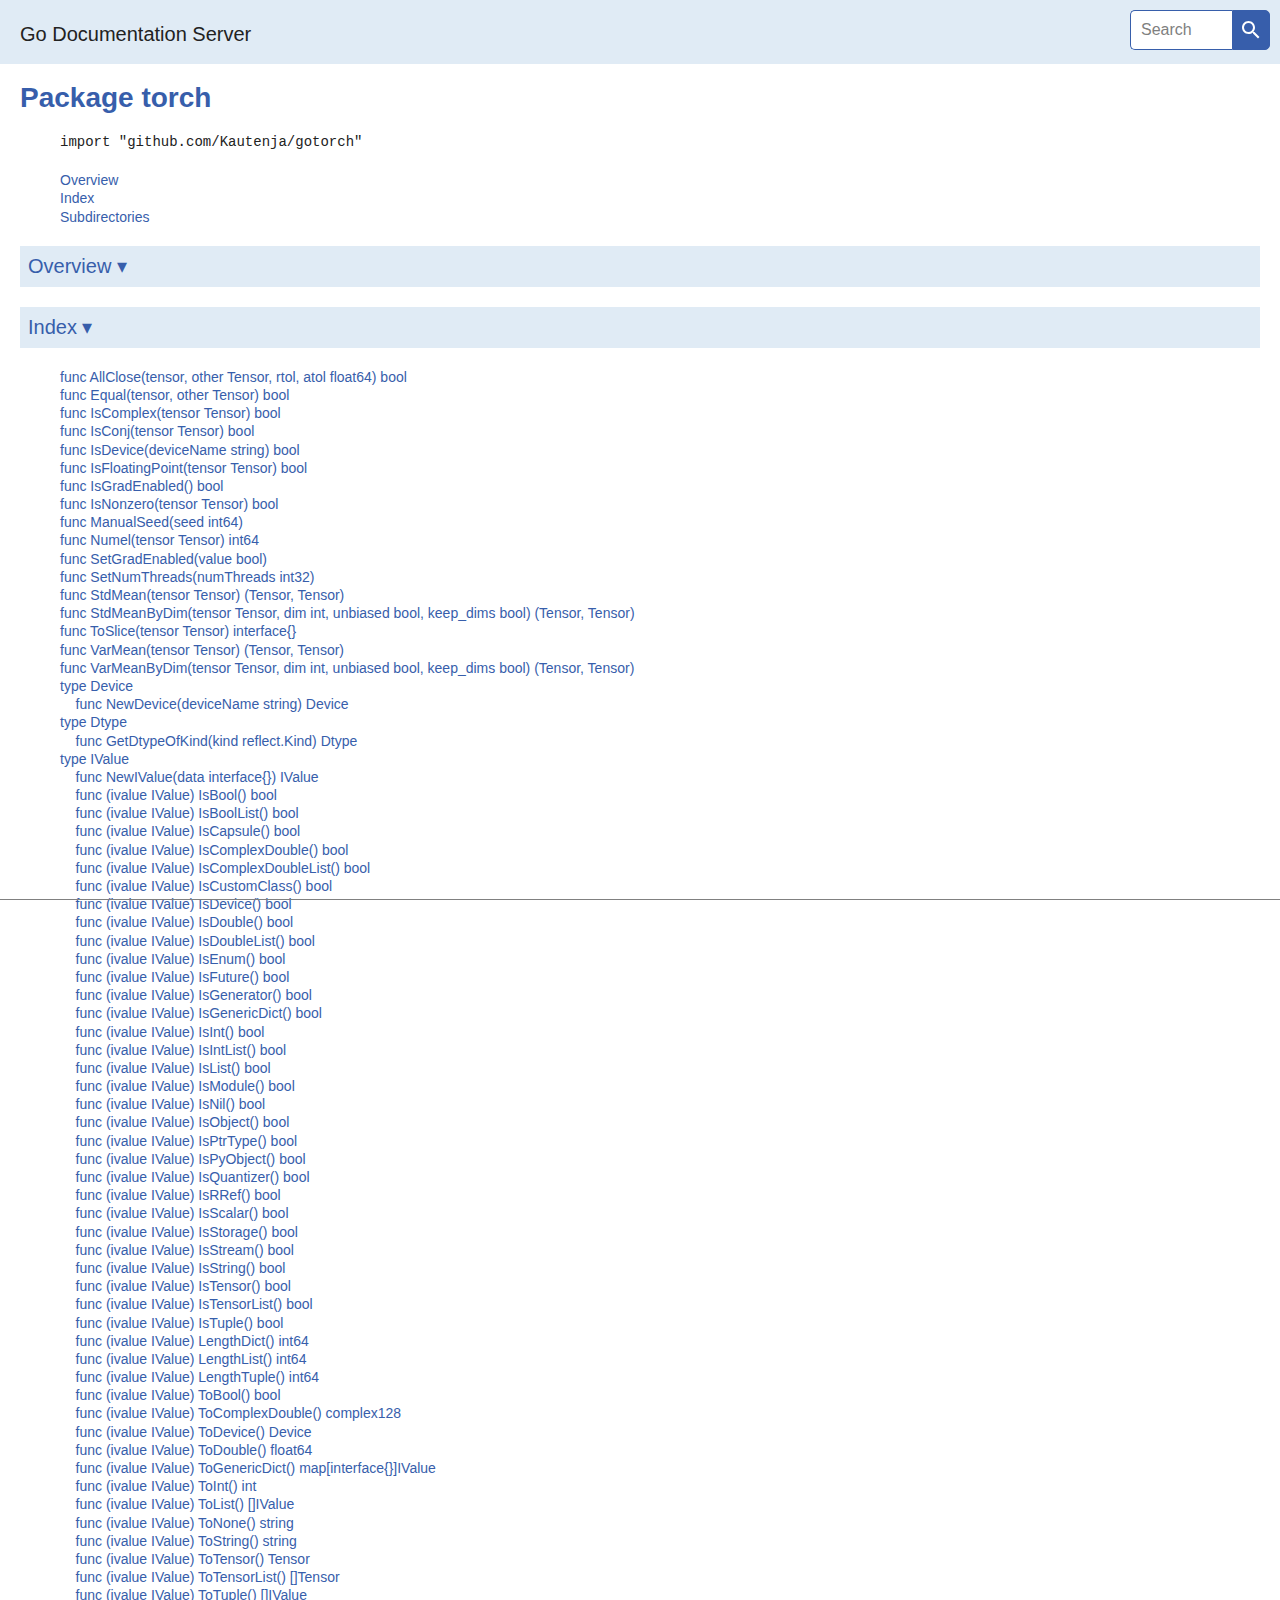
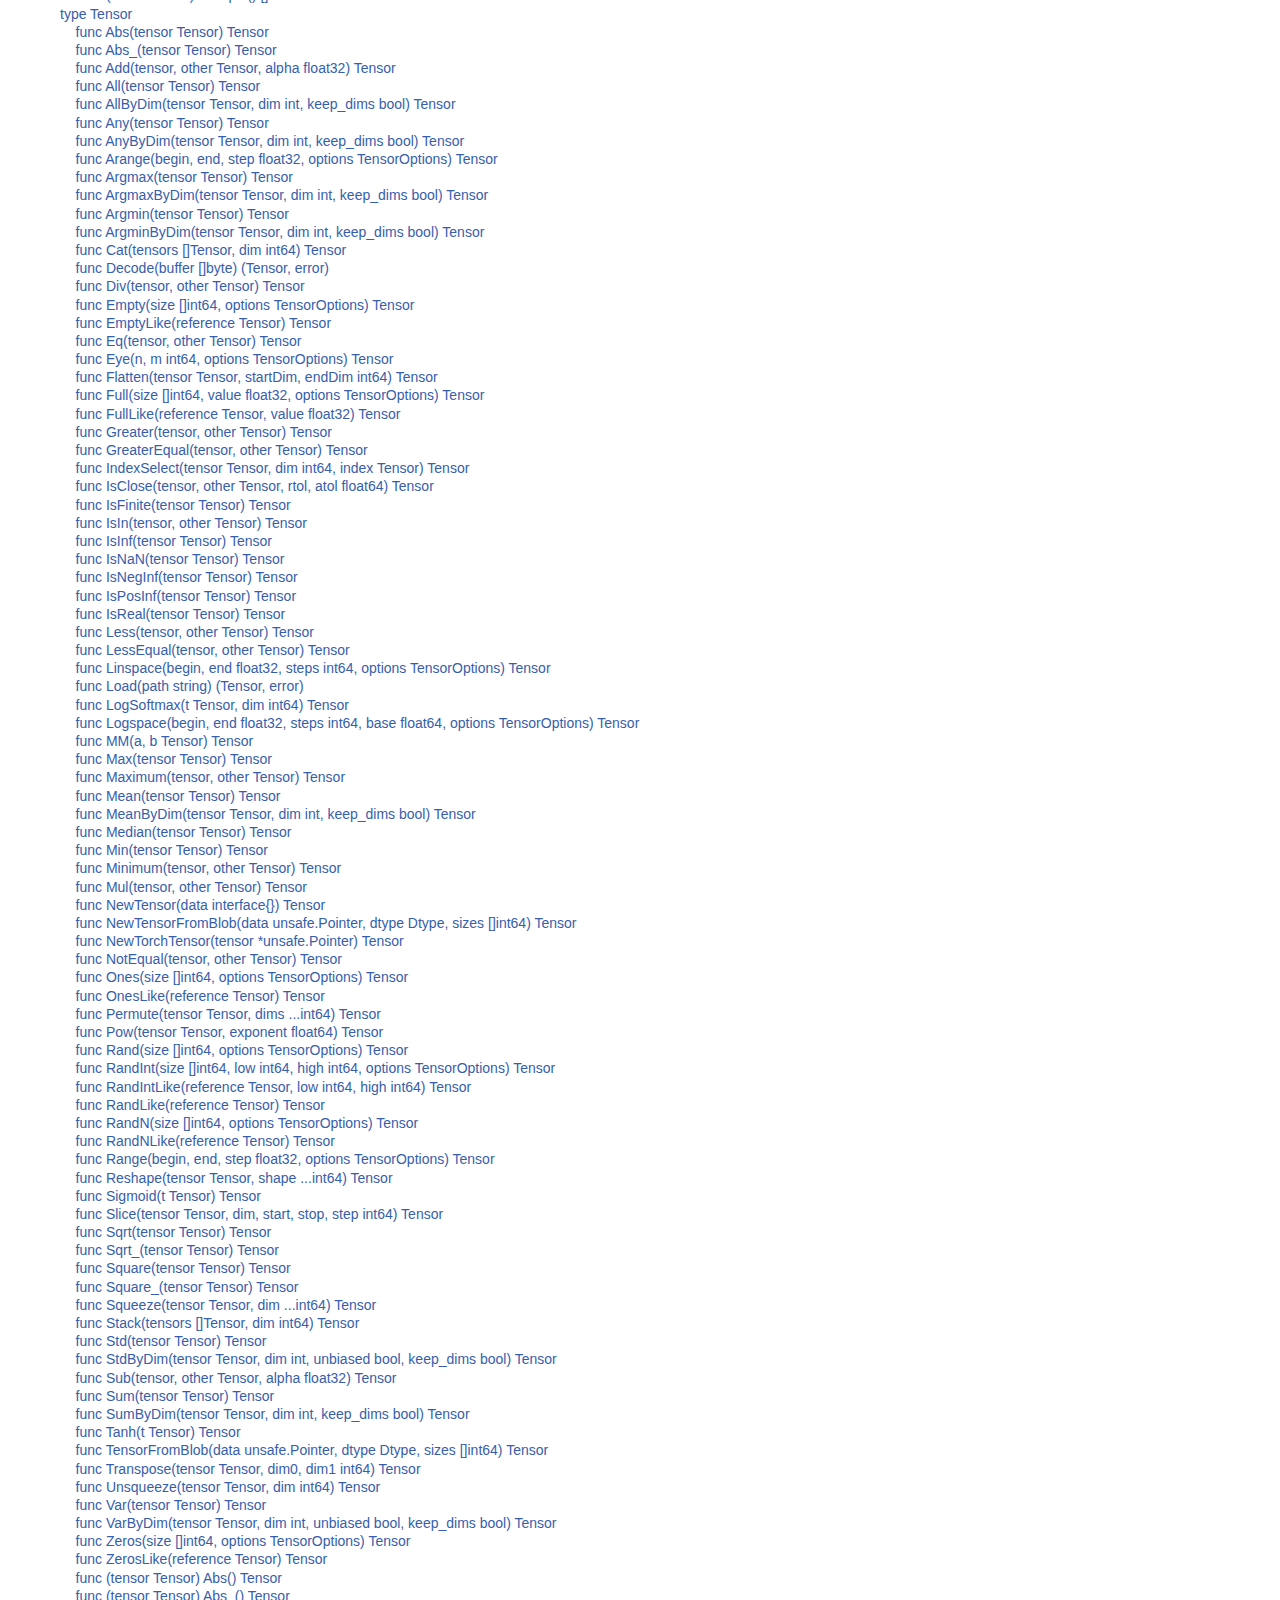
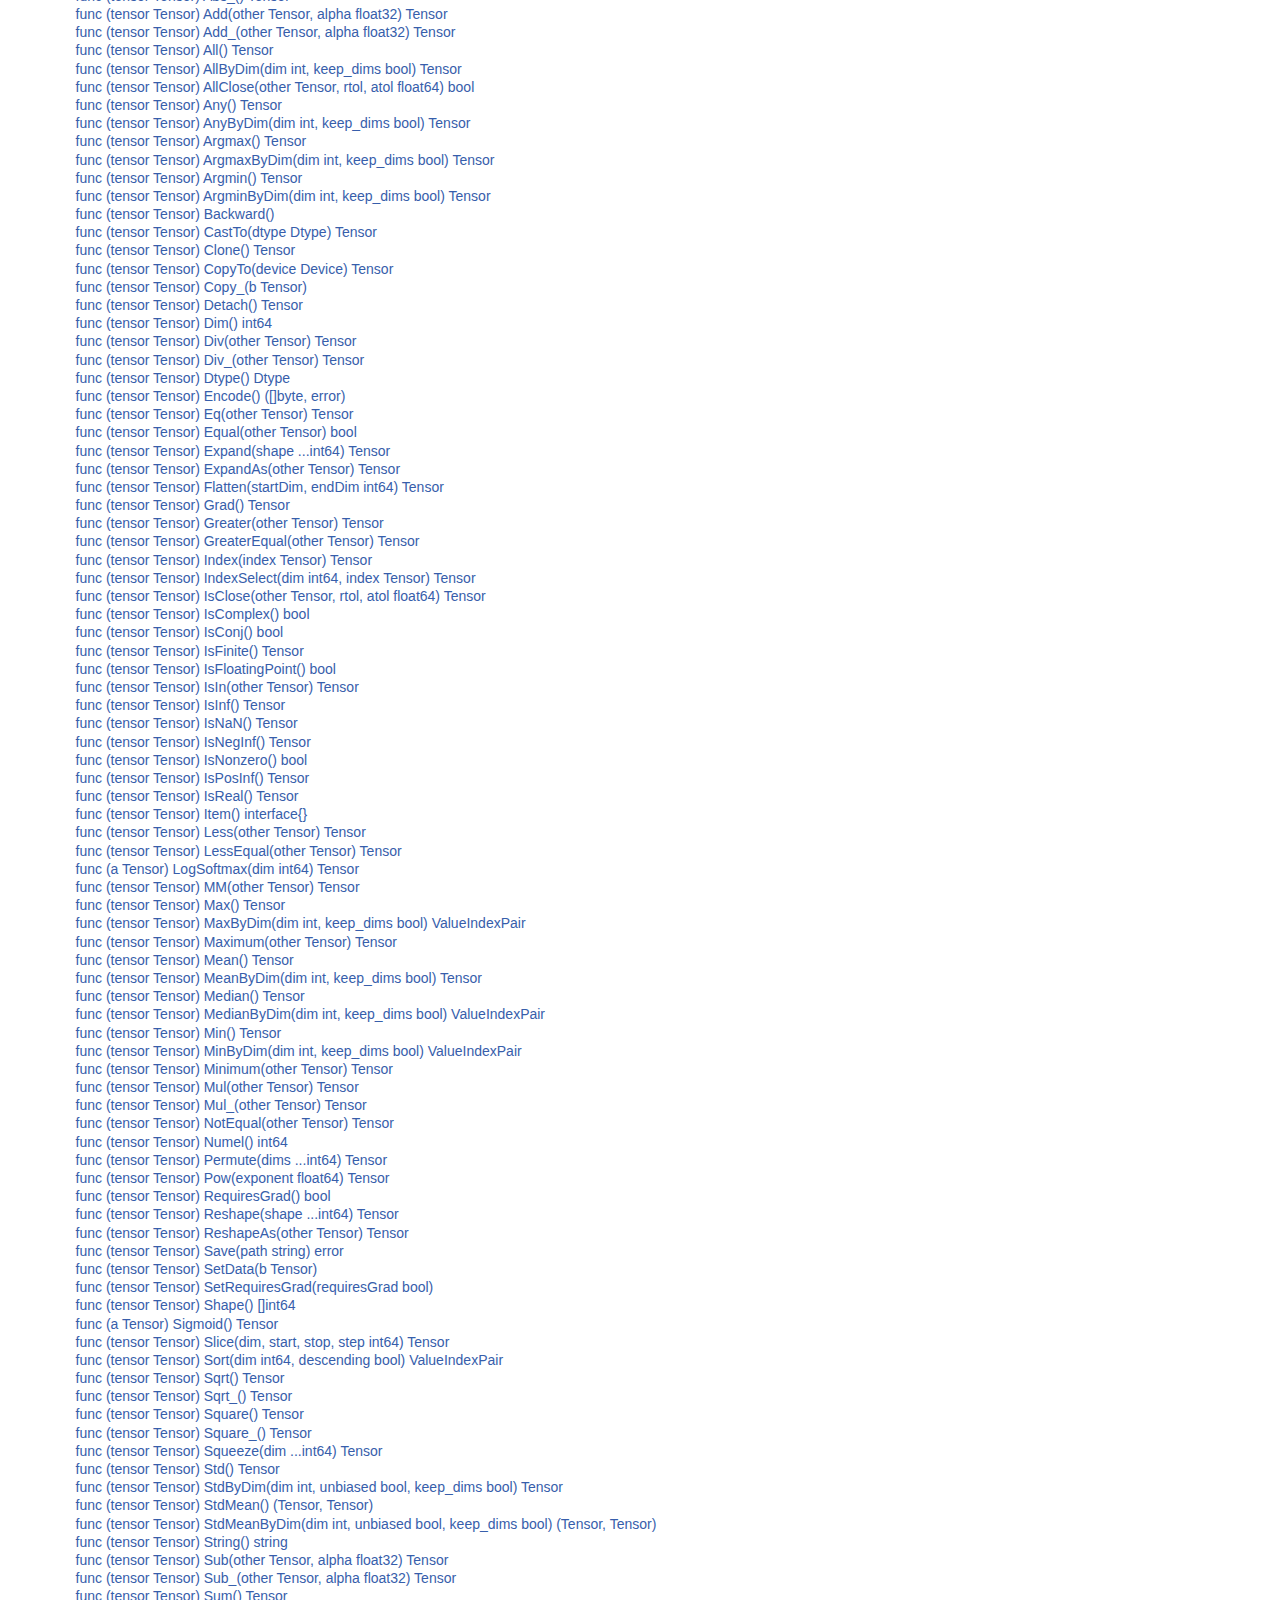
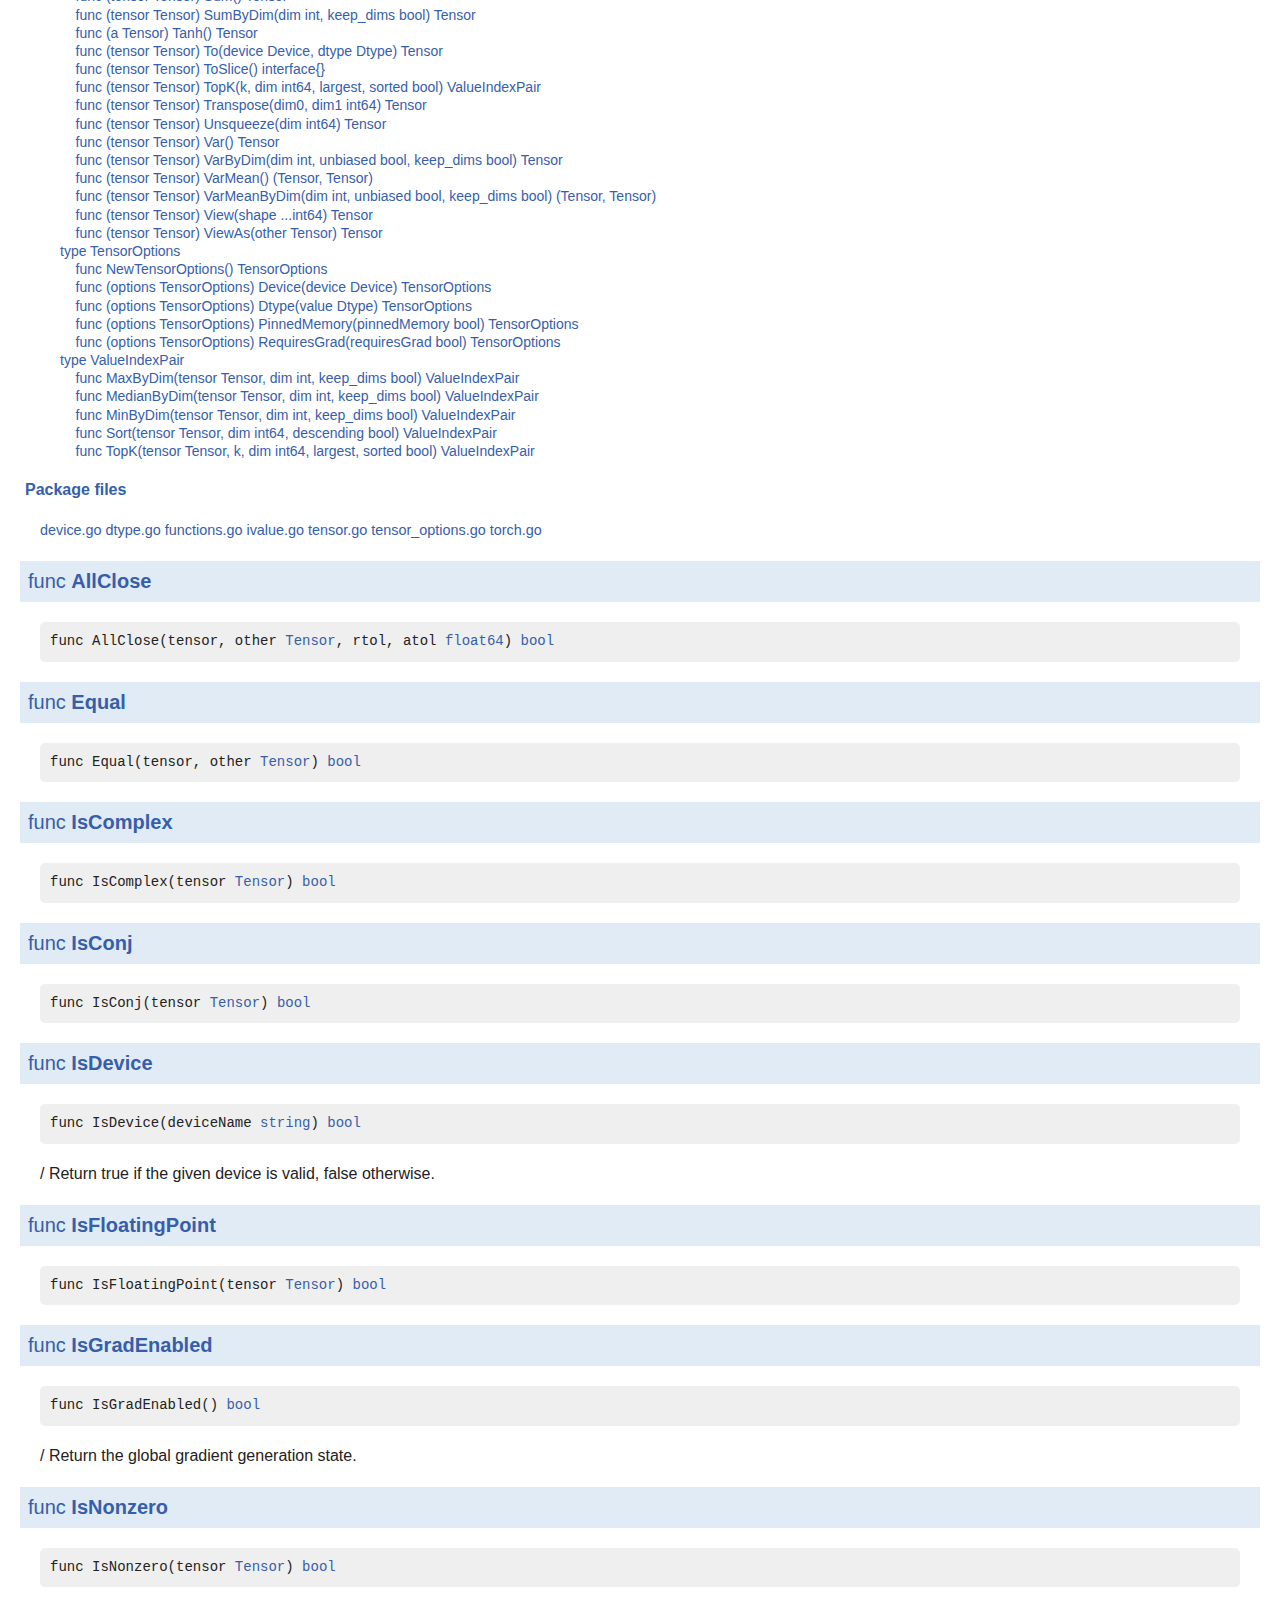
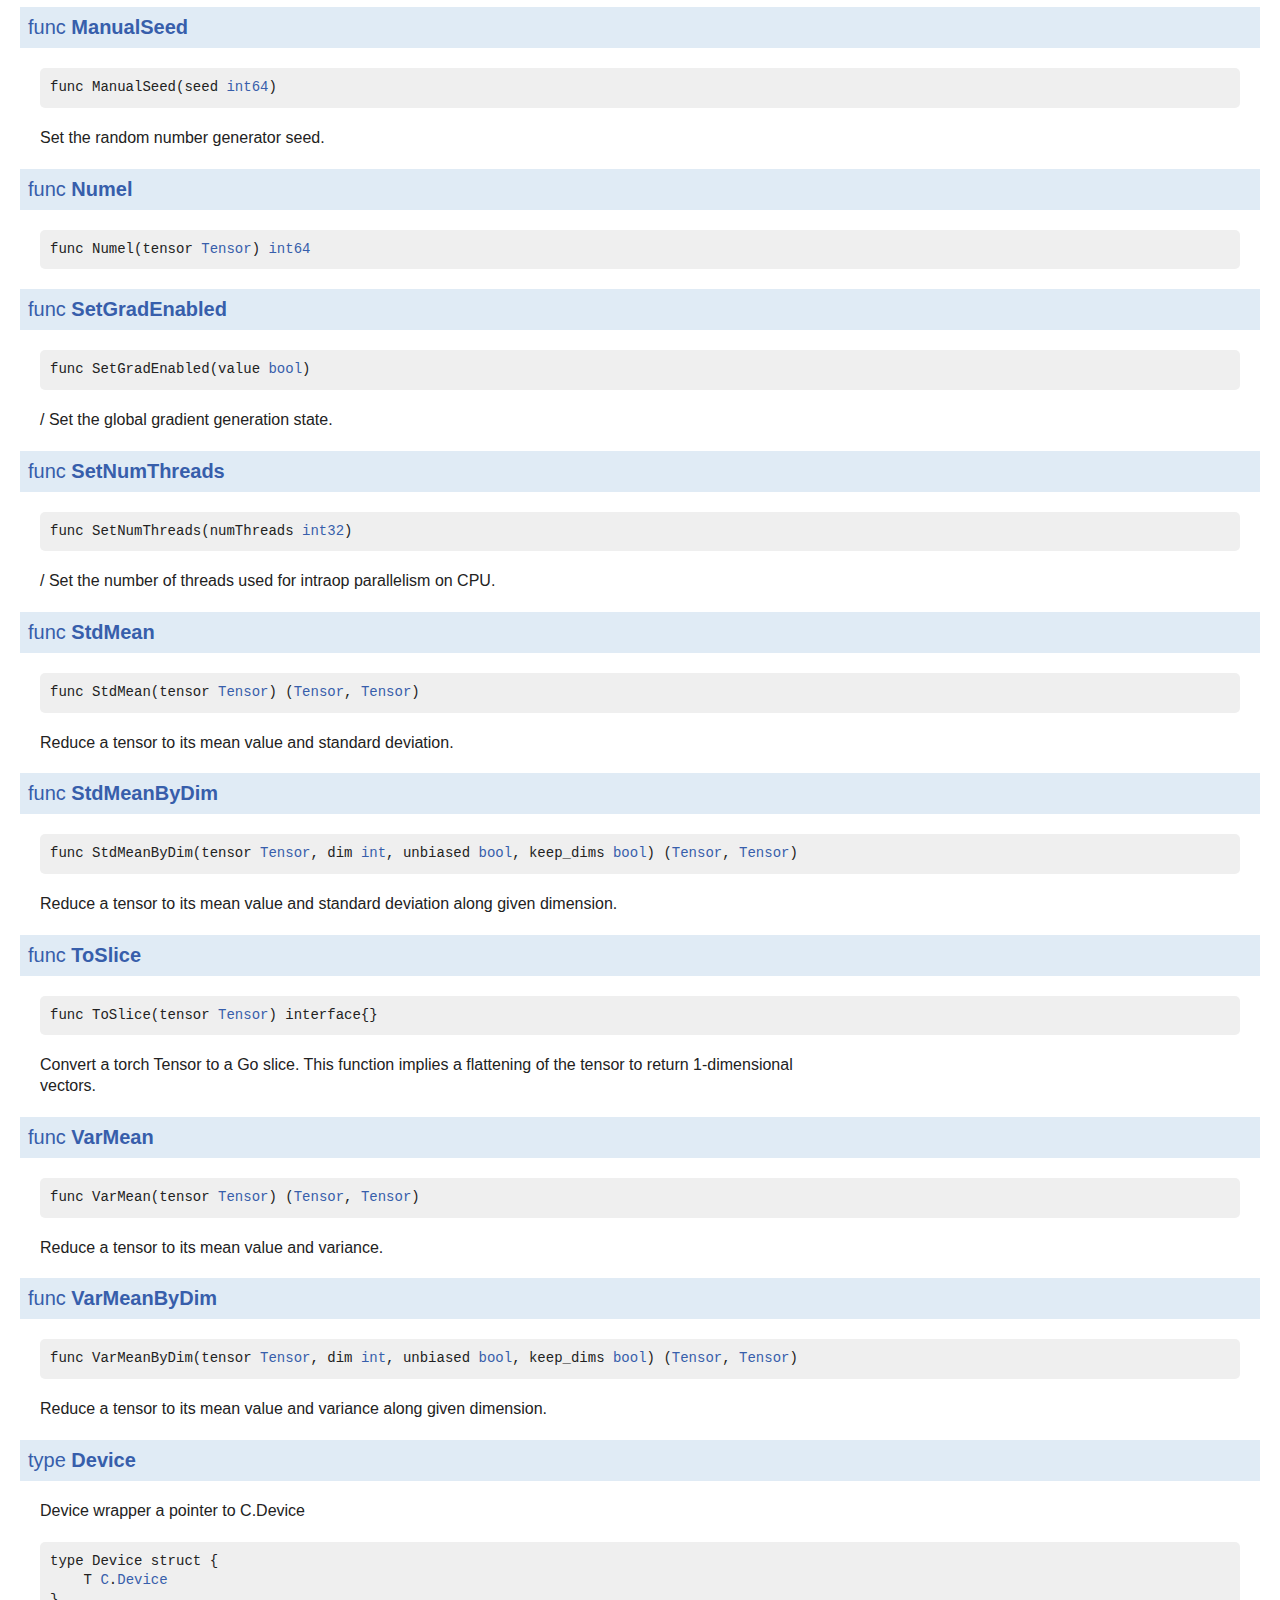
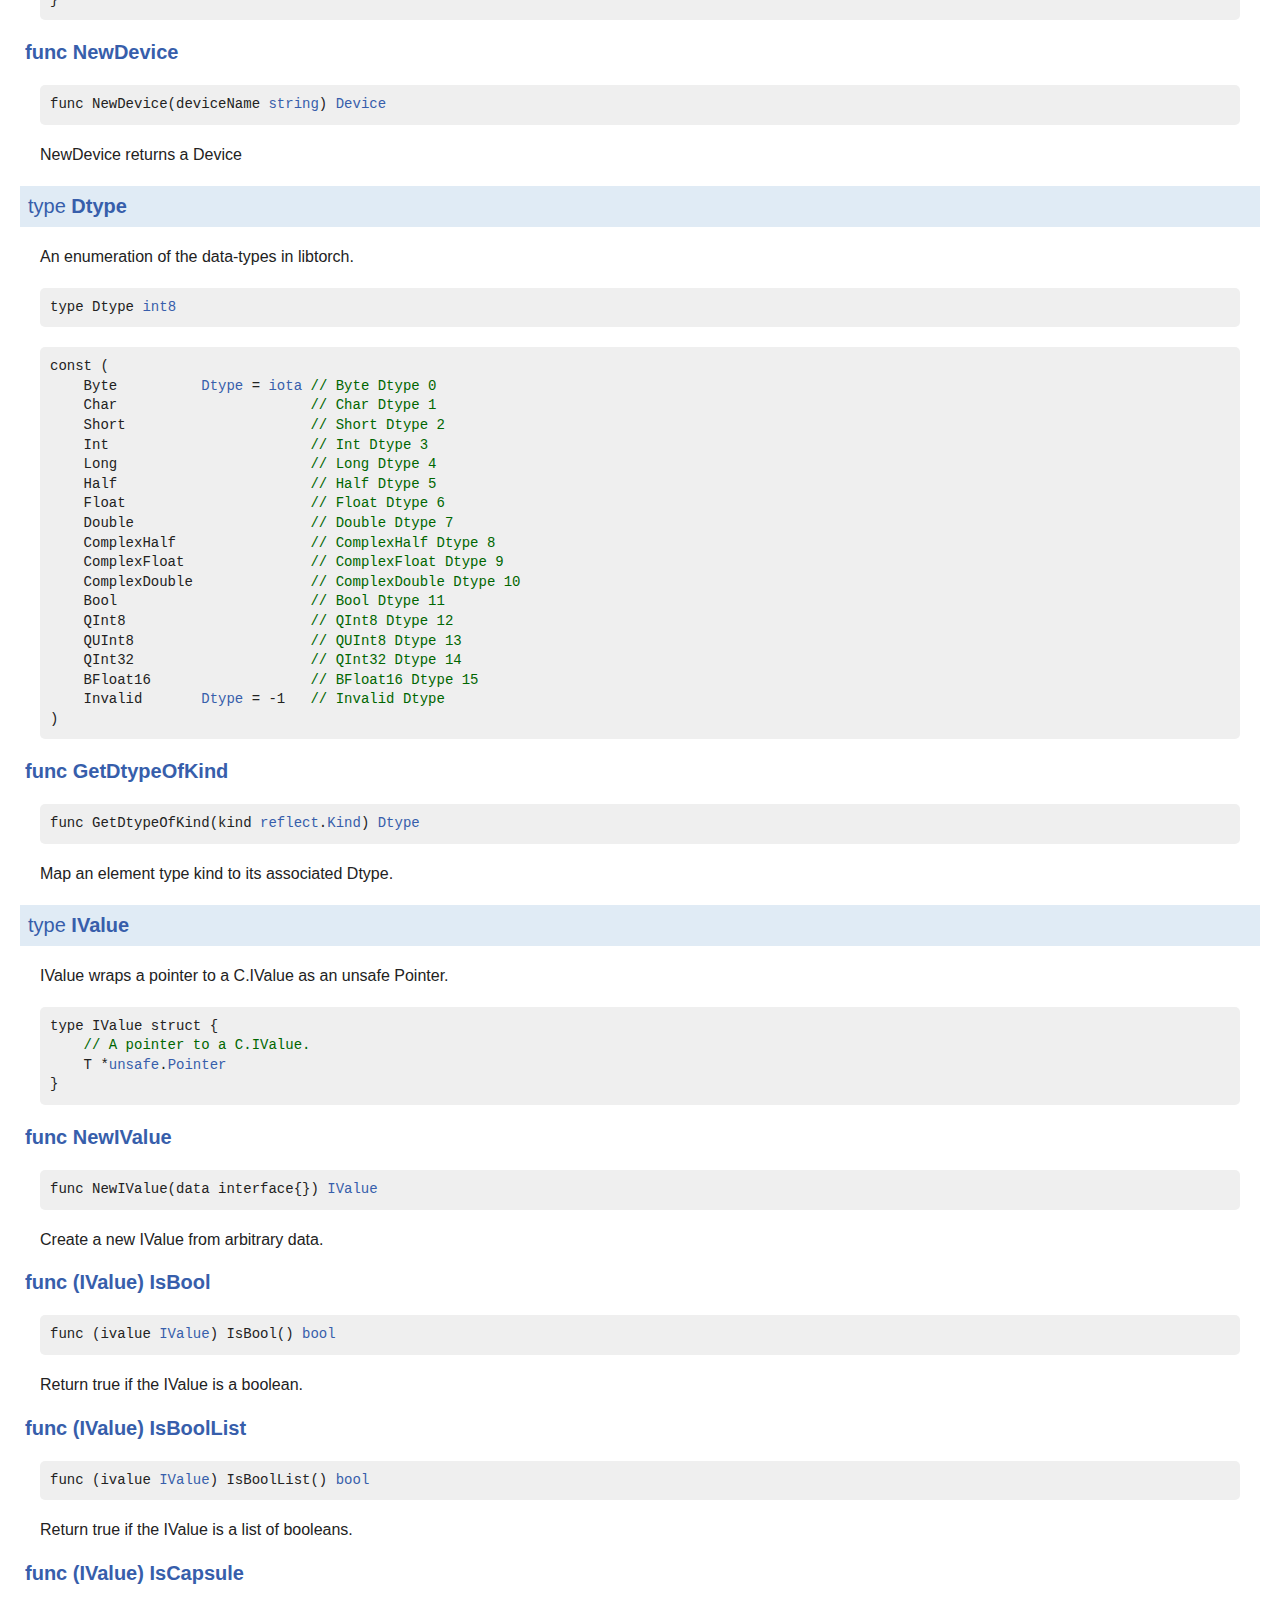
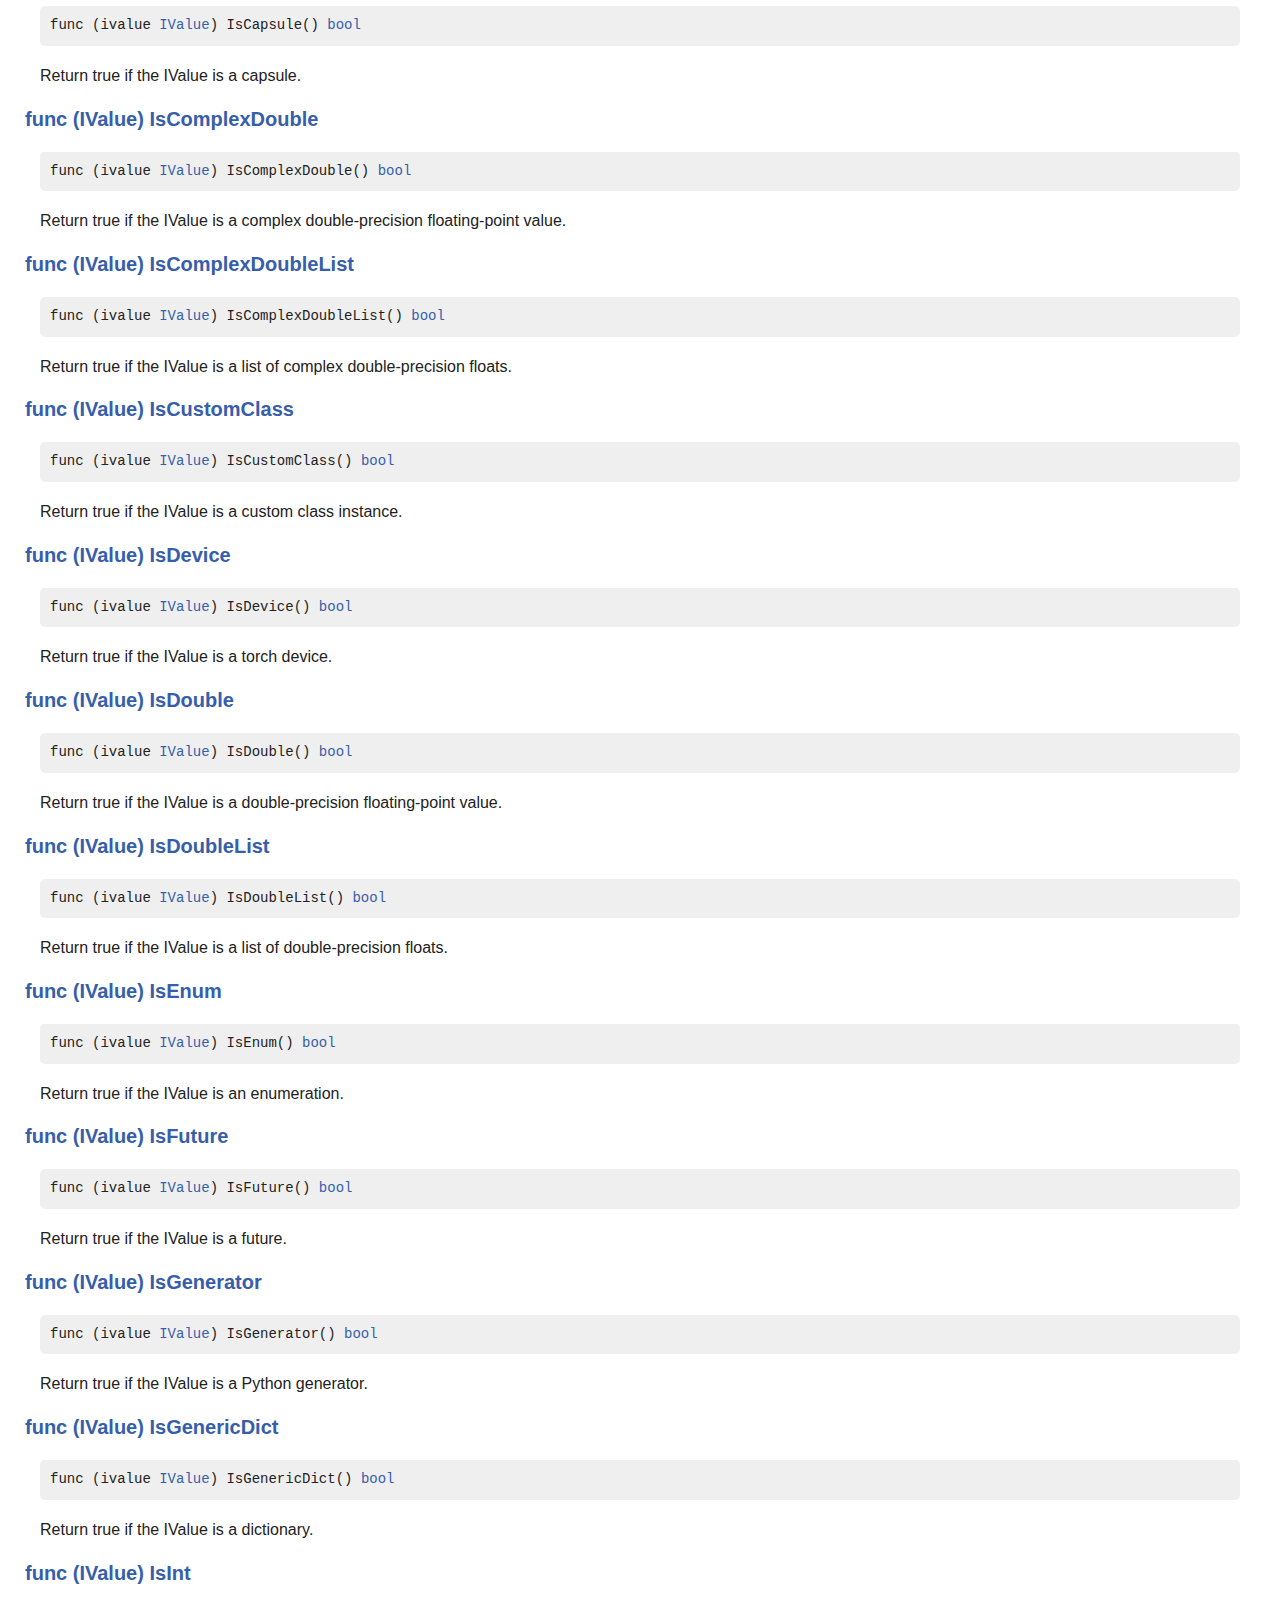
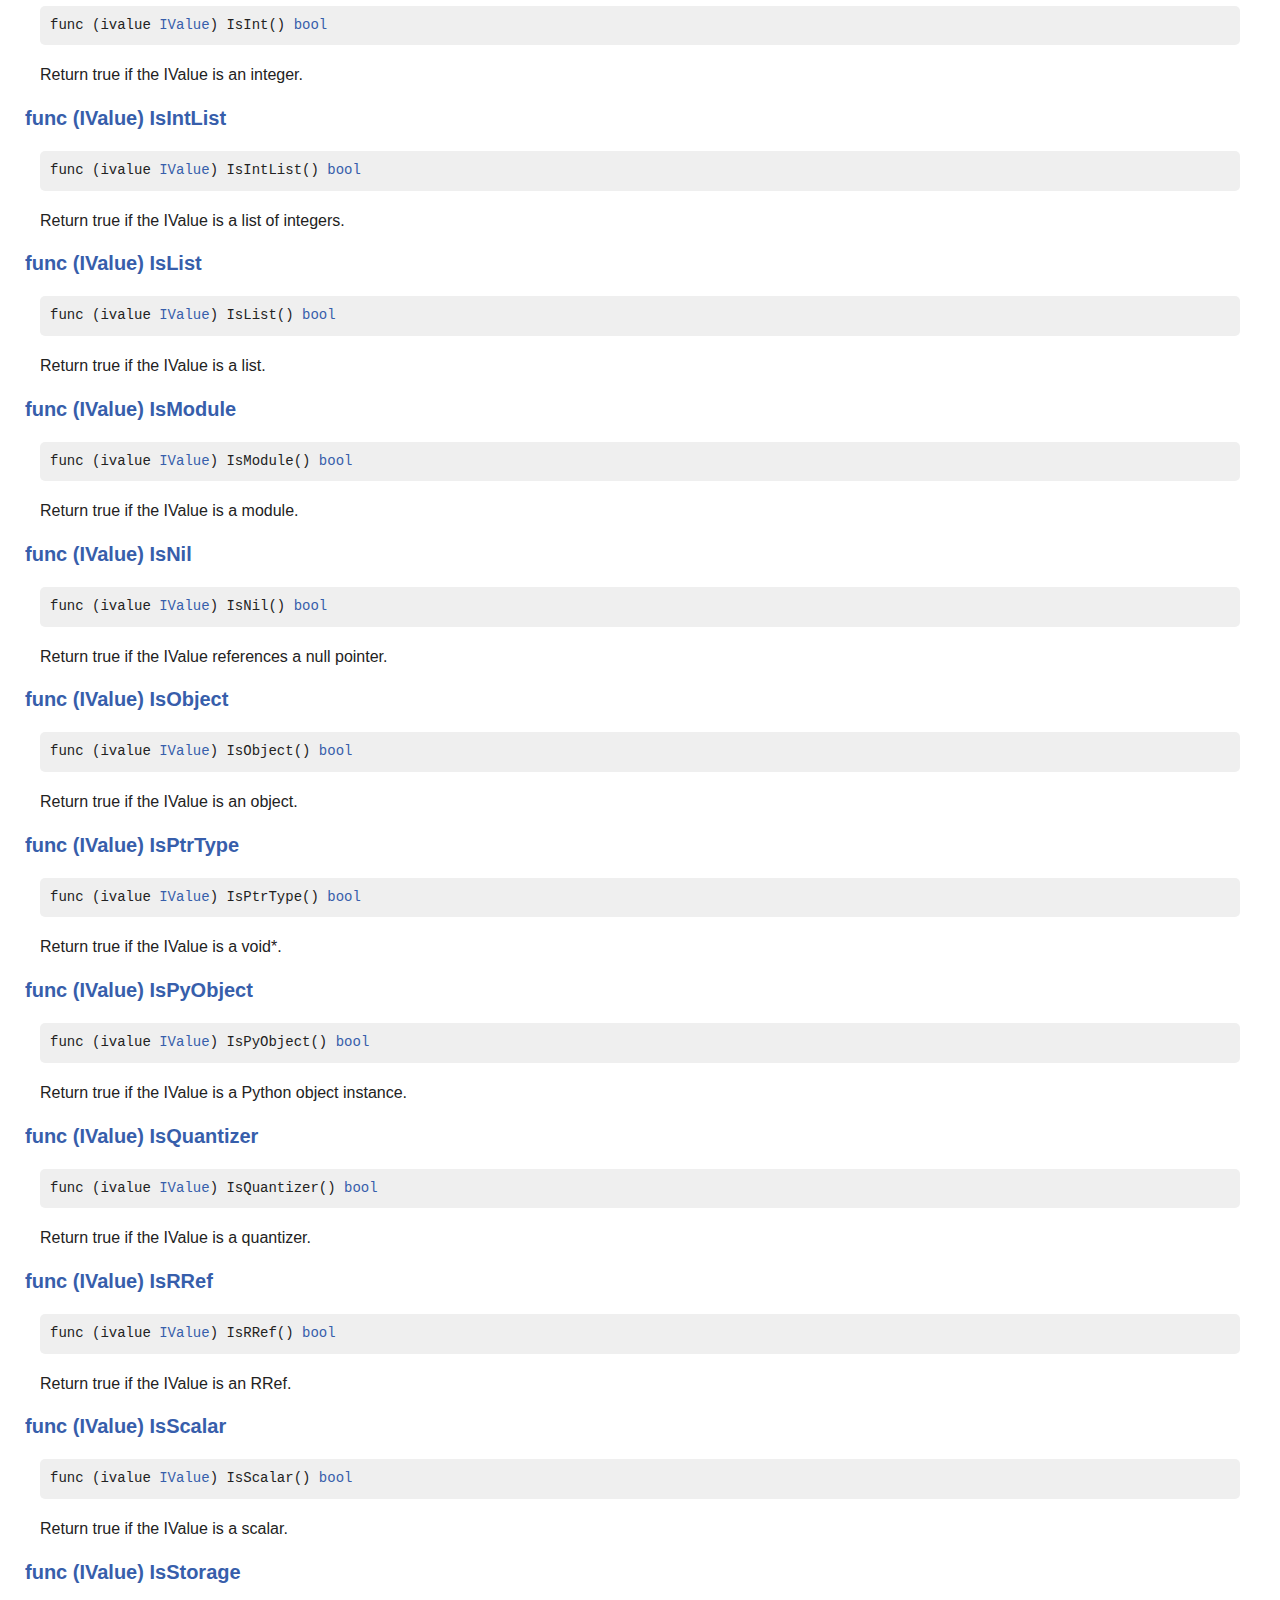
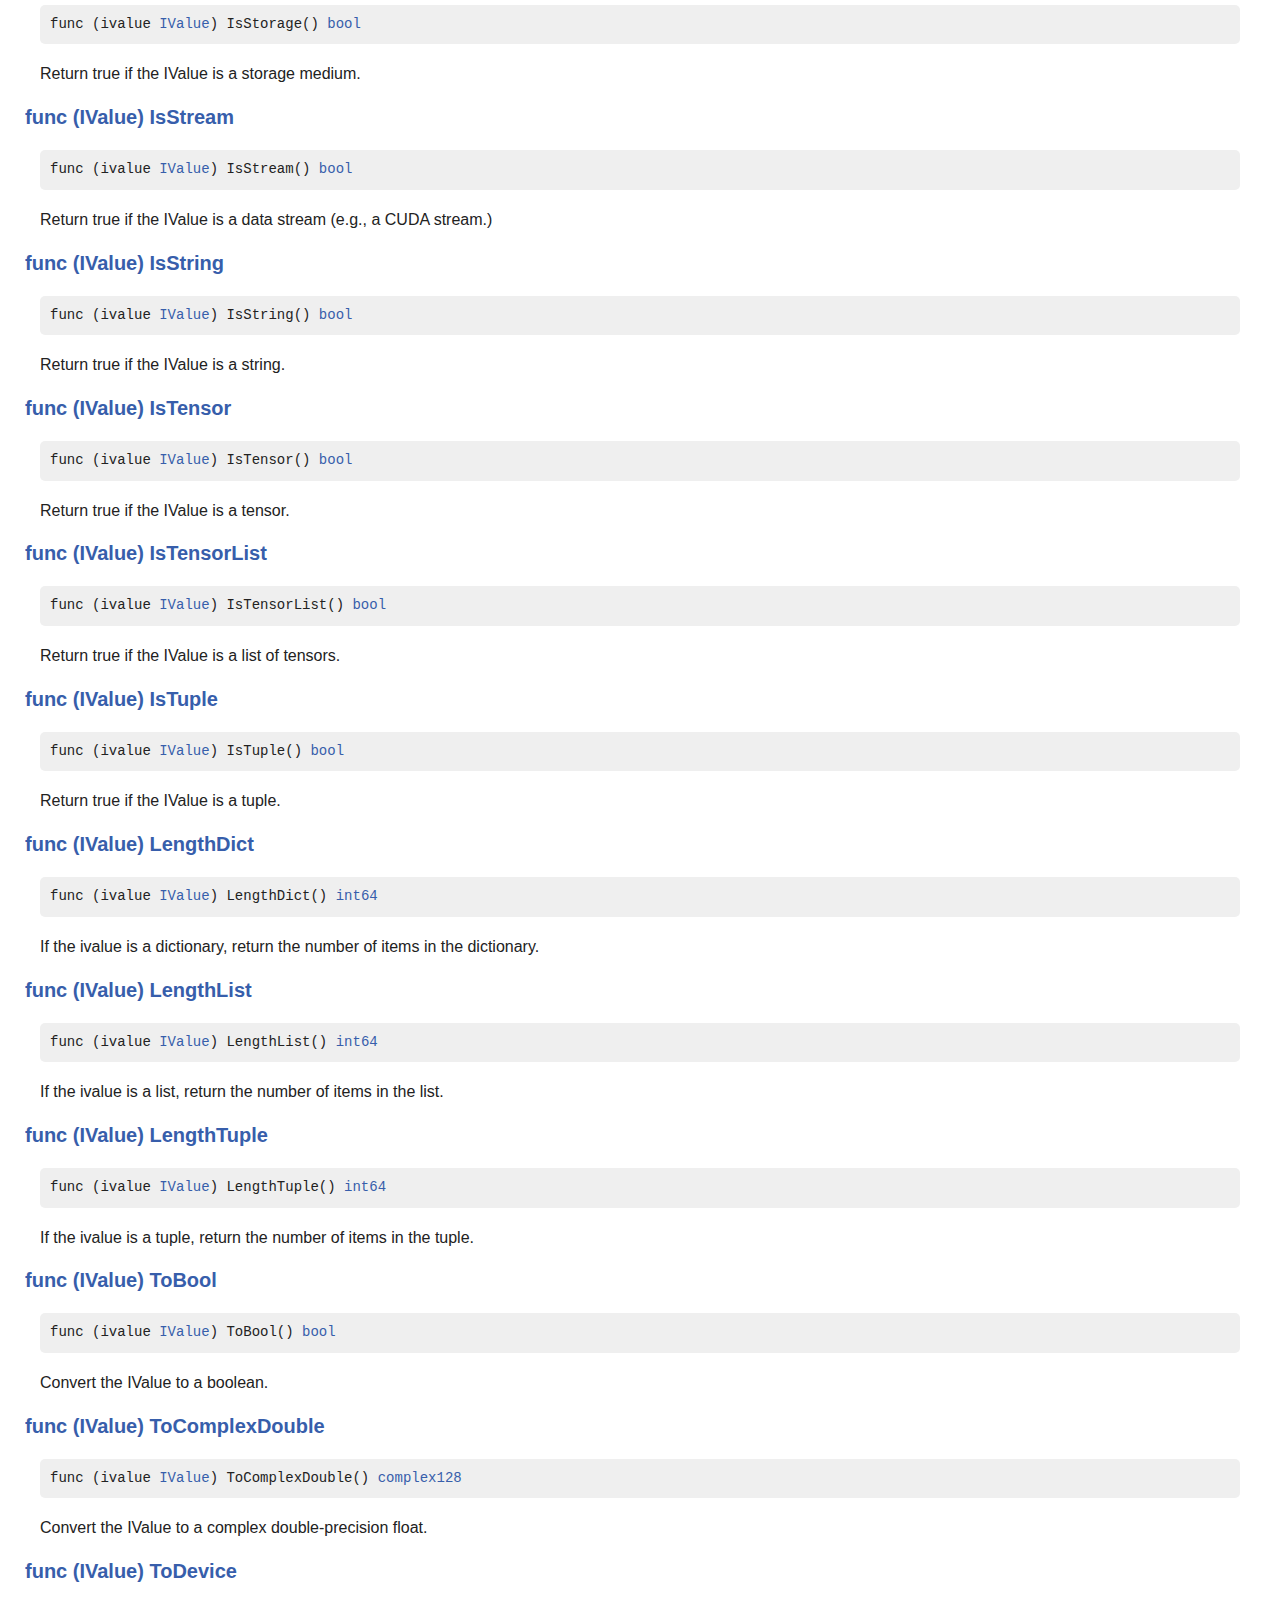
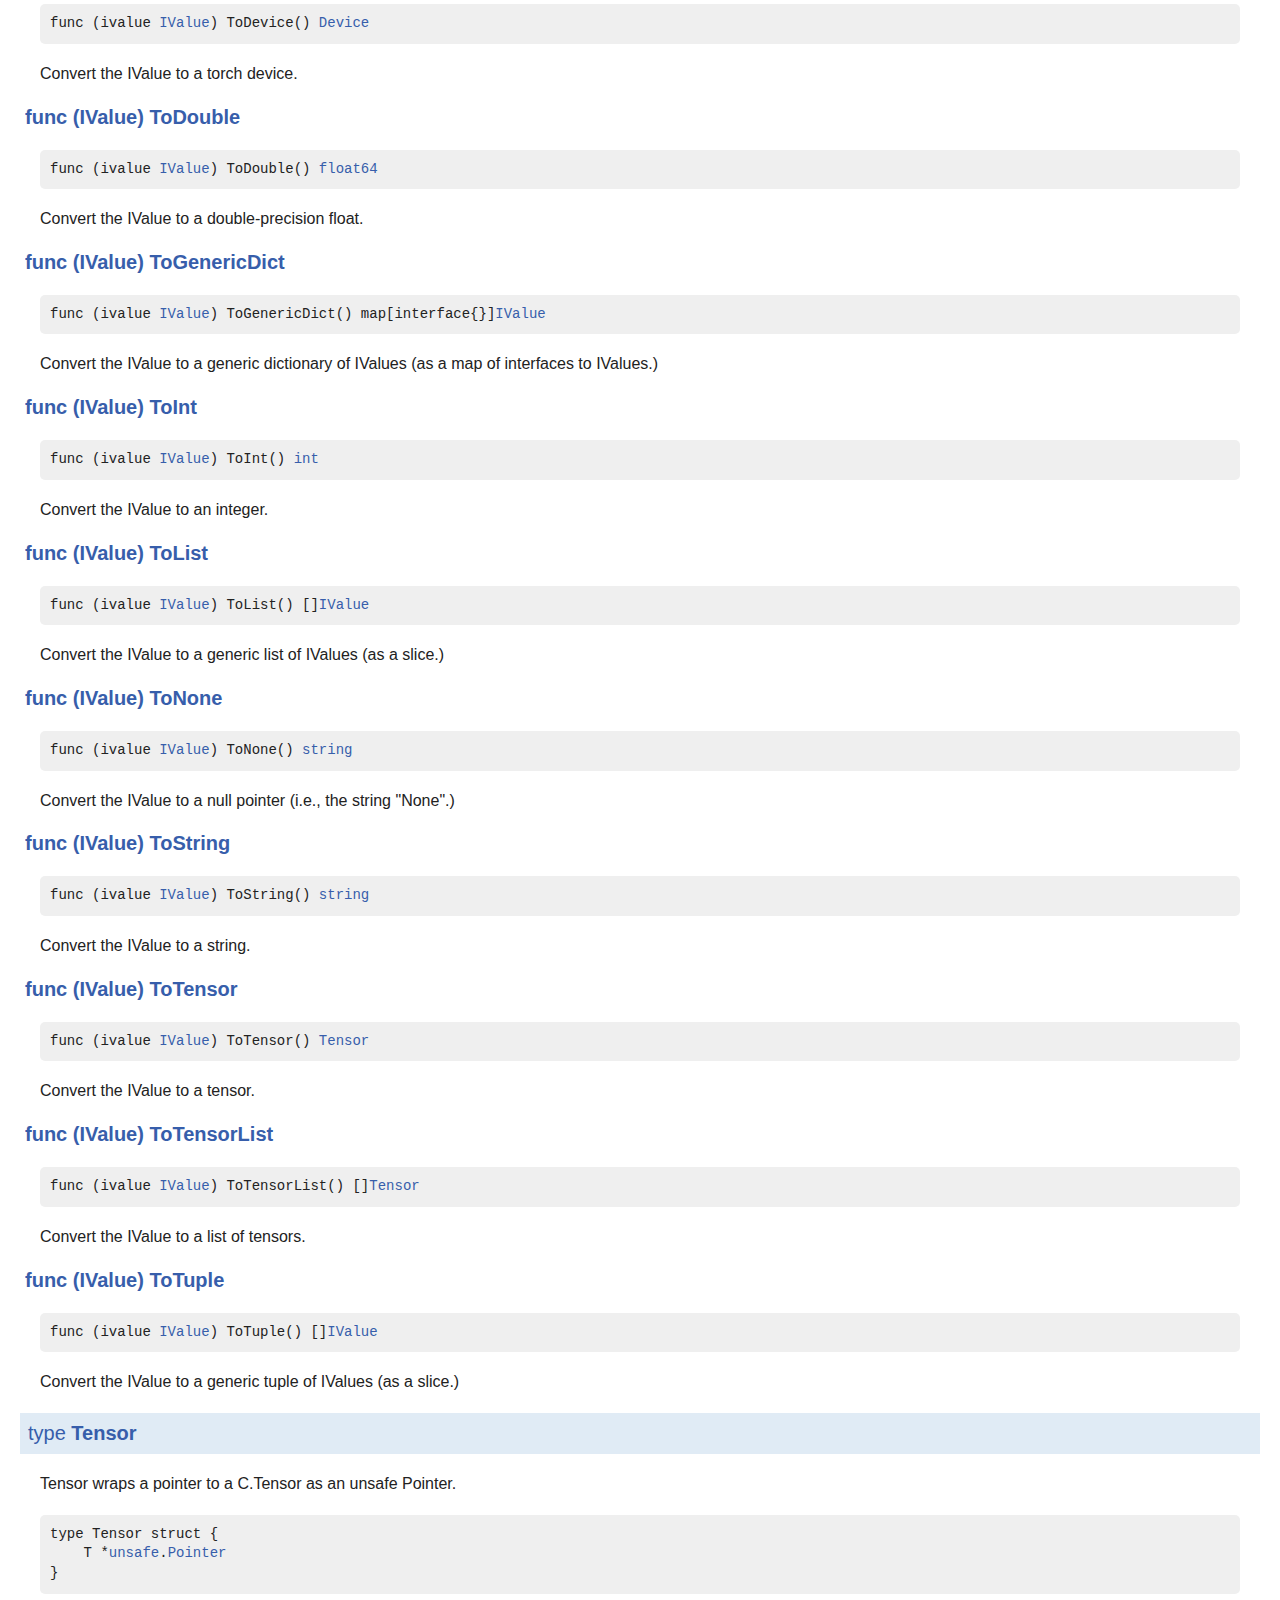
==== commit dcb6f8c7: "update documentation for ivalue.go" ====
--- a/docs/gotorch.html
+++ b/docs/gotorch.html
@@ -1321,7 +1321,7 @@
 
 			
 				
-				<h3 id="NewIValue">func <a href="http://localhost:42768/src/github.com/Kautenja/gotorch/ivalue.go?s=1838:1877#L40">NewIValue</a>
+				<h3 id="NewIValue">func <a href="http://localhost:42768/src/github.com/Kautenja/gotorch/ivalue.go?s=2019:2058#L44">NewIValue</a>
 					<a class="permalink" href="gotorch.html#NewIValue">&#xb6;</a>
 					
 					
@@ -1335,541 +1335,587 @@
 
 			
 				
-				<h3 id="IValue.IsBool">func (IValue) <a href="http://localhost:42768/src/github.com/Kautenja/gotorch/ivalue.go?s=6797:6831#L163">IsBool</a>
+				<h3 id="IValue.IsBool">func (IValue) <a href="http://localhost:42768/src/github.com/Kautenja/gotorch/ivalue.go?s=7277:7311#L172">IsBool</a>
 					<a class="permalink" href="gotorch.html#IValue.IsBool">&#xb6;</a>
 					
 					
 				</h3>
 				<pre>func (ivalue <a href="gotorch.html#IValue">IValue</a>) IsBool() <a href="http://localhost:42768/pkg/builtin/#bool">bool</a></pre>
-				
-				
-				
-				
-			
-				
-				<h3 id="IValue.IsBoolList">func (IValue) <a href="http://localhost:42768/src/github.com/Kautenja/gotorch/ivalue.go?s=8331:8369#L211">IsBoolList</a>
+				<p>Return true if the IValue is a boolean.
+
+				
+				
+				
+			
+				
+				<h3 id="IValue.IsBoolList">func (IValue) <a href="http://localhost:42768/src/github.com/Kautenja/gotorch/ivalue.go?s=9226:9264#L228">IsBoolList</a>
 					<a class="permalink" href="gotorch.html#IValue.IsBoolList">&#xb6;</a>
 					
 					
 				</h3>
 				<pre>func (ivalue <a href="gotorch.html#IValue">IValue</a>) IsBoolList() <a href="http://localhost:42768/pkg/builtin/#bool">bool</a></pre>
-				
-				
-				
-				
-			
-				
-				<h3 id="IValue.IsCapsule">func (IValue) <a href="http://localhost:42768/src/github.com/Kautenja/gotorch/ivalue.go?s=10145:10182#L265">IsCapsule</a>
+				<p>Return true if the IValue is a list of booleans.
+
+				
+				
+				
+			
+				
+				<h3 id="IValue.IsCapsule">func (IValue) <a href="http://localhost:42768/src/github.com/Kautenja/gotorch/ivalue.go?s=11532:11569#L291">IsCapsule</a>
 					<a class="permalink" href="gotorch.html#IValue.IsCapsule">&#xb6;</a>
 					
 					
 				</h3>
 				<pre>func (ivalue <a href="gotorch.html#IValue">IValue</a>) IsCapsule() <a href="http://localhost:42768/pkg/builtin/#bool">bool</a></pre>
-				
-				
-				
-				
-			
-				
-				<h3 id="IValue.IsComplexDouble">func (IValue) <a href="http://localhost:42768/src/github.com/Kautenja/gotorch/ivalue.go?s=7363:7406#L181">IsComplexDouble</a>
+				<p>Return true if the IValue is a capsule.
+
+				
+				
+				
+			
+				
+				<h3 id="IValue.IsComplexDouble">func (IValue) <a href="http://localhost:42768/src/github.com/Kautenja/gotorch/ivalue.go?s=8041:8084#L193">IsComplexDouble</a>
 					<a class="permalink" href="gotorch.html#IValue.IsComplexDouble">&#xb6;</a>
 					
 					
 				</h3>
 				<pre>func (ivalue <a href="gotorch.html#IValue">IValue</a>) IsComplexDouble() <a href="http://localhost:42768/pkg/builtin/#bool">bool</a></pre>
-				
-				
-				
-				
-			
-				
-				<h3 id="IValue.IsComplexDoubleList">func (IValue) <a href="http://localhost:42768/src/github.com/Kautenja/gotorch/ivalue.go?s=8921:8968#L229">IsComplexDoubleList</a>
+				<p>Return true if the IValue is a complex double-precision floating-point value.
+
+				
+				
+				
+			
+				
+				<h3 id="IValue.IsComplexDoubleList">func (IValue) <a href="http://localhost:42768/src/github.com/Kautenja/gotorch/ivalue.go?s=10010:10057#L249">IsComplexDoubleList</a>
 					<a class="permalink" href="gotorch.html#IValue.IsComplexDoubleList">&#xb6;</a>
 					
 					
 				</h3>
 				<pre>func (ivalue <a href="gotorch.html#IValue">IValue</a>) IsComplexDoubleList() <a href="http://localhost:42768/pkg/builtin/#bool">bool</a></pre>
-				
-				
-				
-				
-			
-				
-				<h3 id="IValue.IsCustomClass">func (IValue) <a href="http://localhost:42768/src/github.com/Kautenja/gotorch/ivalue.go?s=10339:10380#L271">IsCustomClass</a>
+				<p>Return true if the IValue is a list of complex double-precision floats.
+
+				
+				
+				
+			
+				
+				<h3 id="IValue.IsCustomClass">func (IValue) <a href="http://localhost:42768/src/github.com/Kautenja/gotorch/ivalue.go?s=11783:11824#L298">IsCustomClass</a>
 					<a class="permalink" href="gotorch.html#IValue.IsCustomClass">&#xb6;</a>
 					
 					
 				</h3>
 				<pre>func (ivalue <a href="gotorch.html#IValue">IValue</a>) IsCustomClass() <a href="http://localhost:42768/pkg/builtin/#bool">bool</a></pre>
-				
-				
-				
-				
-			
-				
-				<h3 id="IValue.IsDevice">func (IValue) <a href="http://localhost:42768/src/github.com/Kautenja/gotorch/ivalue.go?s=9759:9795#L253">IsDevice</a>
+				<p>Return true if the IValue is a custom class instance.
+
+				
+				
+				
+			
+				
+				<h3 id="IValue.IsDevice">func (IValue) <a href="http://localhost:42768/src/github.com/Kautenja/gotorch/ivalue.go?s=11053:11089#L277">IsDevice</a>
 					<a class="permalink" href="gotorch.html#IValue.IsDevice">&#xb6;</a>
 					
 					
 				</h3>
 				<pre>func (ivalue <a href="gotorch.html#IValue">IValue</a>) IsDevice() <a href="http://localhost:42768/pkg/builtin/#bool">bool</a></pre>
-				
-				
-				
-				
-			
-				
-				<h3 id="IValue.IsDouble">func (IValue) <a href="http://localhost:42768/src/github.com/Kautenja/gotorch/ivalue.go?s=7171:7207#L175">IsDouble</a>
+				<p>Return true if the IValue is a torch device.
+
+				
+				
+				
+			
+				
+				<h3 id="IValue.IsDouble">func (IValue) <a href="http://localhost:42768/src/github.com/Kautenja/gotorch/ivalue.go?s=7768:7804#L186">IsDouble</a>
 					<a class="permalink" href="gotorch.html#IValue.IsDouble">&#xb6;</a>
 					
 					
 				</h3>
 				<pre>func (ivalue <a href="gotorch.html#IValue">IValue</a>) IsDouble() <a href="http://localhost:42768/pkg/builtin/#bool">bool</a></pre>
-				
-				
-				
-				
-			
-				
-				<h3 id="IValue.IsDoubleList">func (IValue) <a href="http://localhost:42768/src/github.com/Kautenja/gotorch/ivalue.go?s=8721:8761#L223">IsDoubleList</a>
+				<p>Return true if the IValue is a double-precision floating-point value.
+
+				
+				
+				
+			
+				
+				<h3 id="IValue.IsDoubleList">func (IValue) <a href="http://localhost:42768/src/github.com/Kautenja/gotorch/ivalue.go?s=9735:9775#L242">IsDoubleList</a>
 					<a class="permalink" href="gotorch.html#IValue.IsDoubleList">&#xb6;</a>
 					
 					
 				</h3>
 				<pre>func (ivalue <a href="gotorch.html#IValue">IValue</a>) IsDoubleList() <a href="http://localhost:42768/pkg/builtin/#bool">bool</a></pre>
-				
-				
-				
-				
-			
-				
-				<h3 id="IValue.IsEnum">func (IValue) <a href="http://localhost:42768/src/github.com/Kautenja/gotorch/ivalue.go?s=12099:12133#L325">IsEnum</a>
+				<p>Return true if the IValue is a list of double-precision floats.
+
+				
+				
+				
+			
+				
+				<h3 id="IValue.IsEnum">func (IValue) <a href="http://localhost:42768/src/github.com/Kautenja/gotorch/ivalue.go?s=13960:13994#L361">IsEnum</a>
 					<a class="permalink" href="gotorch.html#IValue.IsEnum">&#xb6;</a>
 					
 					
 				</h3>
 				<pre>func (ivalue <a href="gotorch.html#IValue">IValue</a>) IsEnum() <a href="http://localhost:42768/pkg/builtin/#bool">bool</a></pre>
-				
-				
-				
-				
-			
-				
-				<h3 id="IValue.IsFuture">func (IValue) <a href="http://localhost:42768/src/github.com/Kautenja/gotorch/ivalue.go?s=10541:10577#L277">IsFuture</a>
+				<p>Return true if the IValue is an enumeration.
+
+				
+				
+				
+			
+				
+				<h3 id="IValue.IsFuture">func (IValue) <a href="http://localhost:42768/src/github.com/Kautenja/gotorch/ivalue.go?s=12027:12063#L305">IsFuture</a>
 					<a class="permalink" href="gotorch.html#IValue.IsFuture">&#xb6;</a>
 					
 					
 				</h3>
 				<pre>func (ivalue <a href="gotorch.html#IValue">IValue</a>) IsFuture() <a href="http://localhost:42768/pkg/builtin/#bool">bool</a></pre>
-				
-				
-				
-				
-			
-				
-				<h3 id="IValue.IsGenerator">func (IValue) <a href="http://localhost:42768/src/github.com/Kautenja/gotorch/ivalue.go?s=12479:12518#L337">IsGenerator</a>
+				<p>Return true if the IValue is a future.
+
+				
+				
+				
+			
+				
+				<h3 id="IValue.IsGenerator">func (IValue) <a href="http://localhost:42768/src/github.com/Kautenja/gotorch/ivalue.go?s=14461:14500#L375">IsGenerator</a>
 					<a class="permalink" href="gotorch.html#IValue.IsGenerator">&#xb6;</a>
 					
 					
 				</h3>
 				<pre>func (ivalue <a href="gotorch.html#IValue">IValue</a>) IsGenerator() <a href="http://localhost:42768/pkg/builtin/#bool">bool</a></pre>
-				
-				
-				
-				
-			
-				
-				<h3 id="IValue.IsGenericDict">func (IValue) <a href="http://localhost:42768/src/github.com/Kautenja/gotorch/ivalue.go?s=9557:9598#L247">IsGenericDict</a>
+				<p>Return true if the IValue is a Python generator.
+
+				
+				
+				
+			
+				
+				<h3 id="IValue.IsGenericDict">func (IValue) <a href="http://localhost:42768/src/github.com/Kautenja/gotorch/ivalue.go?s=10803:10844#L270">IsGenericDict</a>
 					<a class="permalink" href="gotorch.html#IValue.IsGenericDict">&#xb6;</a>
 					
 					
 				</h3>
 				<pre>func (ivalue <a href="gotorch.html#IValue">IValue</a>) IsGenericDict() <a href="http://localhost:42768/pkg/builtin/#bool">bool</a></pre>
-				
-				
-				
-				
-			
-				
-				<h3 id="IValue.IsInt">func (IValue) <a href="http://localhost:42768/src/github.com/Kautenja/gotorch/ivalue.go?s=6985:7018#L169">IsInt</a>
+				<p>Return true if the IValue is a dictionary.
+
+				
+				
+				
+			
+				
+				<h3 id="IValue.IsInt">func (IValue) <a href="http://localhost:42768/src/github.com/Kautenja/gotorch/ivalue.go?s=7509:7542#L179">IsInt</a>
 					<a class="permalink" href="gotorch.html#IValue.IsInt">&#xb6;</a>
 					
 					
 				</h3>
 				<pre>func (ivalue <a href="gotorch.html#IValue">IValue</a>) IsInt() <a href="http://localhost:42768/pkg/builtin/#bool">bool</a></pre>
-				
-				
-				
-				
-			
-				
-				<h3 id="IValue.IsIntList">func (IValue) <a href="http://localhost:42768/src/github.com/Kautenja/gotorch/ivalue.go?s=8527:8564#L217">IsIntList</a>
+				<p>Return true if the IValue is an integer.
+
+				
+				
+				
+			
+				
+				<h3 id="IValue.IsIntList">func (IValue) <a href="http://localhost:42768/src/github.com/Kautenja/gotorch/ivalue.go?s=9474:9511#L235">IsIntList</a>
 					<a class="permalink" href="gotorch.html#IValue.IsIntList">&#xb6;</a>
 					
 					
 				</h3>
 				<pre>func (ivalue <a href="gotorch.html#IValue">IValue</a>) IsIntList() <a href="http://localhost:42768/pkg/builtin/#bool">bool</a></pre>
-				
-				
-				
-				
-			
-				
-				<h3 id="IValue.IsList">func (IValue) <a href="http://localhost:42768/src/github.com/Kautenja/gotorch/ivalue.go?s=8143:8177#L205">IsList</a>
+				<p>Return true if the IValue is a list of integers.
+
+				
+				
+				
+			
+				
+				<h3 id="IValue.IsList">func (IValue) <a href="http://localhost:42768/src/github.com/Kautenja/gotorch/ivalue.go?s=8986:9020#L221">IsList</a>
 					<a class="permalink" href="gotorch.html#IValue.IsList">&#xb6;</a>
 					
 					
 				</h3>
 				<pre>func (ivalue <a href="gotorch.html#IValue">IValue</a>) IsList() <a href="http://localhost:42768/pkg/builtin/#bool">bool</a></pre>
-				
-				
-				
-				
-			
-				
-				<h3 id="IValue.IsModule">func (IValue) <a href="http://localhost:42768/src/github.com/Kautenja/gotorch/ivalue.go?s=11711:11747#L313">IsModule</a>
+				<p>Return true if the IValue is a list.
+
+				
+				
+				
+			
+				
+				<h3 id="IValue.IsModule">func (IValue) <a href="http://localhost:42768/src/github.com/Kautenja/gotorch/ivalue.go?s=13466:13502#L347">IsModule</a>
 					<a class="permalink" href="gotorch.html#IValue.IsModule">&#xb6;</a>
 					
 					
 				</h3>
 				<pre>func (ivalue <a href="gotorch.html#IValue">IValue</a>) IsModule() <a href="http://localhost:42768/pkg/builtin/#bool">bool</a></pre>
-				
-				
-				
-				
-			
-				
-				<h3 id="IValue.IsNil">func (IValue) <a href="http://localhost:42768/src/github.com/Kautenja/gotorch/ivalue.go?s=6418:6451#L151">IsNil</a>
+				<p>Return true if the IValue is a module.
+
+				
+				
+				
+			
+				
+				<h3 id="IValue.IsNil">func (IValue) <a href="http://localhost:42768/src/github.com/Kautenja/gotorch/ivalue.go?s=6813:6846#L158">IsNil</a>
 					<a class="permalink" href="gotorch.html#IValue.IsNil">&#xb6;</a>
 					
 					
 				</h3>
 				<pre>func (ivalue <a href="gotorch.html#IValue">IValue</a>) IsNil() <a href="http://localhost:42768/pkg/builtin/#bool">bool</a></pre>
-				
-				
-				
-				
-			
-				
-				<h3 id="IValue.IsObject">func (IValue) <a href="http://localhost:42768/src/github.com/Kautenja/gotorch/ivalue.go?s=11519:11555#L307">IsObject</a>
+				<p>Return true if the IValue references a null pointer.
+
+				
+				
+				
+			
+				
+				<h3 id="IValue.IsObject">func (IValue) <a href="http://localhost:42768/src/github.com/Kautenja/gotorch/ivalue.go?s=13232:13268#L340">IsObject</a>
 					<a class="permalink" href="gotorch.html#IValue.IsObject">&#xb6;</a>
 					
 					
 				</h3>
 				<pre>func (ivalue <a href="gotorch.html#IValue">IValue</a>) IsObject() <a href="http://localhost:42768/pkg/builtin/#bool">bool</a></pre>
-				
-				
-				
-				
-			
-				
-				<h3 id="IValue.IsPtrType">func (IValue) <a href="http://localhost:42768/src/github.com/Kautenja/gotorch/ivalue.go?s=12677:12714#L343">IsPtrType</a>
+				<p>Return true if the IValue is an object.
+
+				
+				
+				
+			
+				
+				<h3 id="IValue.IsPtrType">func (IValue) <a href="http://localhost:42768/src/github.com/Kautenja/gotorch/ivalue.go?s=14700:14737#L382">IsPtrType</a>
 					<a class="permalink" href="gotorch.html#IValue.IsPtrType">&#xb6;</a>
 					
 					
 				</h3>
 				<pre>func (ivalue <a href="gotorch.html#IValue">IValue</a>) IsPtrType() <a href="http://localhost:42768/pkg/builtin/#bool">bool</a></pre>
-				
-				
-				
-				
-			
-				
-				<h3 id="IValue.IsPyObject">func (IValue) <a href="http://localhost:42768/src/github.com/Kautenja/gotorch/ivalue.go?s=11903:11941#L319">IsPyObject</a>
+				<p>Return true if the IValue is a void*.
+
+				
+				
+				
+			
+				
+				<h3 id="IValue.IsPyObject">func (IValue) <a href="http://localhost:42768/src/github.com/Kautenja/gotorch/ivalue.go?s=13716:13754#L354">IsPyObject</a>
 					<a class="permalink" href="gotorch.html#IValue.IsPyObject">&#xb6;</a>
 					
 					
 				</h3>
 				<pre>func (ivalue <a href="gotorch.html#IValue">IValue</a>) IsPyObject() <a href="http://localhost:42768/pkg/builtin/#bool">bool</a></pre>
-				
-				
-				
-				
-			
-				
-				<h3 id="IValue.IsQuantizer">func (IValue) <a href="http://localhost:42768/src/github.com/Kautenja/gotorch/ivalue.go?s=10921:10960#L289">IsQuantizer</a>
+				<p>Return true if the IValue is a Python object instance.
+
+				
+				
+				
+			
+				
+				<h3 id="IValue.IsQuantizer">func (IValue) <a href="http://localhost:42768/src/github.com/Kautenja/gotorch/ivalue.go?s=12493:12532#L319">IsQuantizer</a>
 					<a class="permalink" href="gotorch.html#IValue.IsQuantizer">&#xb6;</a>
 					
 					
 				</h3>
 				<pre>func (ivalue <a href="gotorch.html#IValue">IValue</a>) IsQuantizer() <a href="http://localhost:42768/pkg/builtin/#bool">bool</a></pre>
-				
-				
-				
-				
-			
-				
-				<h3 id="IValue.IsRRef">func (IValue) <a href="http://localhost:42768/src/github.com/Kautenja/gotorch/ivalue.go?s=10733:10767#L283">IsRRef</a>
+				<p>Return true if the IValue is a quantizer.
+
+				
+				
+				
+			
+				
+				<h3 id="IValue.IsRRef">func (IValue) <a href="http://localhost:42768/src/github.com/Kautenja/gotorch/ivalue.go?s=12260:12294#L312">IsRRef</a>
 					<a class="permalink" href="gotorch.html#IValue.IsRRef">&#xb6;</a>
 					
 					
 				</h3>
 				<pre>func (ivalue <a href="gotorch.html#IValue">IValue</a>) IsRRef() <a href="http://localhost:42768/pkg/builtin/#bool">bool</a></pre>
-				
-				
-				
-				
-			
-				
-				<h3 id="IValue.IsScalar">func (IValue) <a href="http://localhost:42768/src/github.com/Kautenja/gotorch/ivalue.go?s=6605:6641#L157">IsScalar</a>
+				<p>Return true if the IValue is an RRef.
+
+				
+				
+				
+			
+				
+				<h3 id="IValue.IsScalar">func (IValue) <a href="http://localhost:42768/src/github.com/Kautenja/gotorch/ivalue.go?s=7042:7078#L165">IsScalar</a>
 					<a class="permalink" href="gotorch.html#IValue.IsScalar">&#xb6;</a>
 					
 					
 				</h3>
 				<pre>func (ivalue <a href="gotorch.html#IValue">IValue</a>) IsScalar() <a href="http://localhost:42768/pkg/builtin/#bool">bool</a></pre>
-				
-				
-				
-				
-			
-				
-				<h3 id="IValue.IsStorage">func (IValue) <a href="http://localhost:42768/src/github.com/Kautenja/gotorch/ivalue.go?s=9951:9988#L259">IsStorage</a>
+				<p>Return true if the IValue is a scalar.
+
+				
+				
+				
+			
+				
+				<h3 id="IValue.IsStorage">func (IValue) <a href="http://localhost:42768/src/github.com/Kautenja/gotorch/ivalue.go?s=11295:11332#L284">IsStorage</a>
 					<a class="permalink" href="gotorch.html#IValue.IsStorage">&#xb6;</a>
 					
 					
 				</h3>
 				<pre>func (ivalue <a href="gotorch.html#IValue">IValue</a>) IsStorage() <a href="http://localhost:42768/pkg/builtin/#bool">bool</a></pre>
-				
-				
-				
-				
-			
-				
-				<h3 id="IValue.IsStream">func (IValue) <a href="http://localhost:42768/src/github.com/Kautenja/gotorch/ivalue.go?s=12287:12323#L331">IsStream</a>
+				<p>Return true if the IValue is a storage medium.
+
+				
+				
+				
+			
+				
+				<h3 id="IValue.IsStream">func (IValue) <a href="http://localhost:42768/src/github.com/Kautenja/gotorch/ivalue.go?s=14217:14253#L368">IsStream</a>
 					<a class="permalink" href="gotorch.html#IValue.IsStream">&#xb6;</a>
 					
 					
 				</h3>
 				<pre>func (ivalue <a href="gotorch.html#IValue">IValue</a>) IsStream() <a href="http://localhost:42768/pkg/builtin/#bool">bool</a></pre>
-				
-				
-				
-				
-			
-				
-				<h3 id="IValue.IsString">func (IValue) <a href="http://localhost:42768/src/github.com/Kautenja/gotorch/ivalue.go?s=7569:7605#L187">IsString</a>
+				<p>Return true if the IValue is a data stream (e.g., a CUDA stream.)
+
+				
+				
+				
+			
+				
+				<h3 id="IValue.IsString">func (IValue) <a href="http://localhost:42768/src/github.com/Kautenja/gotorch/ivalue.go?s=8289:8325#L200">IsString</a>
 					<a class="permalink" href="gotorch.html#IValue.IsString">&#xb6;</a>
 					
 					
 				</h3>
 				<pre>func (ivalue <a href="gotorch.html#IValue">IValue</a>) IsString() <a href="http://localhost:42768/pkg/builtin/#bool">bool</a></pre>
-				
-				
-				
-				
-			
-				
-				<h3 id="IValue.IsTensor">func (IValue) <a href="http://localhost:42768/src/github.com/Kautenja/gotorch/ivalue.go?s=7761:7797#L193">IsTensor</a>
+				<p>Return true if the IValue is a string.
+
+				
+				
+				
+			
+				
+				<h3 id="IValue.IsTensor">func (IValue) <a href="http://localhost:42768/src/github.com/Kautenja/gotorch/ivalue.go?s=8523:8559#L207">IsTensor</a>
 					<a class="permalink" href="gotorch.html#IValue.IsTensor">&#xb6;</a>
 					
 					
 				</h3>
 				<pre>func (ivalue <a href="gotorch.html#IValue">IValue</a>) IsTensor() <a href="http://localhost:42768/pkg/builtin/#bool">bool</a></pre>
-				
-				
-				
-				
-			
-				
-				<h3 id="IValue.IsTensorList">func (IValue) <a href="http://localhost:42768/src/github.com/Kautenja/gotorch/ivalue.go?s=9135:9175#L235">IsTensorList</a>
+				<p>Return true if the IValue is a tensor.
+
+				
+				
+				
+			
+				
+				<h3 id="IValue.IsTensorList">func (IValue) <a href="http://localhost:42768/src/github.com/Kautenja/gotorch/ivalue.go?s=10275:10315#L256">IsTensorList</a>
 					<a class="permalink" href="gotorch.html#IValue.IsTensorList">&#xb6;</a>
 					
 					
 				</h3>
 				<pre>func (ivalue <a href="gotorch.html#IValue">IValue</a>) IsTensorList() <a href="http://localhost:42768/pkg/builtin/#bool">bool</a></pre>
-				
-				
-				
-				
-			
-				
-				<h3 id="IValue.IsTuple">func (IValue) <a href="http://localhost:42768/src/github.com/Kautenja/gotorch/ivalue.go?s=7953:7988#L199">IsTuple</a>
+				<p>Return true if the IValue is a list of tensors.
+
+				
+				
+				
+			
+				
+				<h3 id="IValue.IsTuple">func (IValue) <a href="http://localhost:42768/src/github.com/Kautenja/gotorch/ivalue.go?s=8756:8791#L214">IsTuple</a>
 					<a class="permalink" href="gotorch.html#IValue.IsTuple">&#xb6;</a>
 					
 					
 				</h3>
 				<pre>func (ivalue <a href="gotorch.html#IValue">IValue</a>) IsTuple() <a href="http://localhost:42768/pkg/builtin/#bool">bool</a></pre>
-				
-				
-				
-				
-			
-				
-				<h3 id="IValue.LengthDict">func (IValue) <a href="http://localhost:42768/src/github.com/Kautenja/gotorch/ivalue.go?s=13311:13350#L363">LengthDict</a>
+				<p>Return true if the IValue is a tuple.
+
+				
+				
+				
+			
+				
+				<h3 id="IValue.LengthDict">func (IValue) <a href="http://localhost:42768/src/github.com/Kautenja/gotorch/ivalue.go?s=15710:15749#L407">LengthDict</a>
 					<a class="permalink" href="gotorch.html#IValue.LengthDict">&#xb6;</a>
 					
 					
 				</h3>
 				<pre>func (ivalue <a href="gotorch.html#IValue">IValue</a>) LengthDict() <a href="http://localhost:42768/pkg/builtin/#int64">int64</a></pre>
-				
-				
-				
-				
-			
-				
-				<h3 id="IValue.LengthList">func (IValue) <a href="http://localhost:42768/src/github.com/Kautenja/gotorch/ivalue.go?s=13110:13149#L357">LengthList</a>
+				<p>If the ivalue is a dictionary, return the number of items in the dictionary.
+
+				
+				
+				
+			
+				
+				<h3 id="IValue.LengthList">func (IValue) <a href="http://localhost:42768/src/github.com/Kautenja/gotorch/ivalue.go?s=15429:15468#L400">LengthList</a>
 					<a class="permalink" href="gotorch.html#IValue.LengthList">&#xb6;</a>
 					
 					
 				</h3>
 				<pre>func (ivalue <a href="gotorch.html#IValue">IValue</a>) LengthList() <a href="http://localhost:42768/pkg/builtin/#int64">int64</a></pre>
-				
-				
-				
-				
-			
-				
-				<h3 id="IValue.LengthTuple">func (IValue) <a href="http://localhost:42768/src/github.com/Kautenja/gotorch/ivalue.go?s=12907:12947#L351">LengthTuple</a>
+				<p>If the ivalue is a list, return the number of items in the list.
+
+				
+				
+				
+			
+				
+				<h3 id="IValue.LengthTuple">func (IValue) <a href="http://localhost:42768/src/github.com/Kautenja/gotorch/ivalue.go?s=15158:15198#L393">LengthTuple</a>
 					<a class="permalink" href="gotorch.html#IValue.LengthTuple">&#xb6;</a>
 					
 					
 				</h3>
 				<pre>func (ivalue <a href="gotorch.html#IValue">IValue</a>) LengthTuple() <a href="http://localhost:42768/pkg/builtin/#int64">int64</a></pre>
-				
-				
-				
-				
-			
-				
-				<h3 id="IValue.ToBool">func (IValue) <a href="http://localhost:42768/src/github.com/Kautenja/gotorch/ivalue.go?s=13891:13925#L381">ToBool</a>
+				<p>If the ivalue is a tuple, return the number of items in the tuple.
+
+				
+				
+				
+			
+				
+				<h3 id="IValue.ToBool">func (IValue) <a href="http://localhost:42768/src/github.com/Kautenja/gotorch/ivalue.go?s=16612:16646#L430">ToBool</a>
 					<a class="permalink" href="gotorch.html#IValue.ToBool">&#xb6;</a>
 					
 					
 				</h3>
 				<pre>func (ivalue <a href="gotorch.html#IValue">IValue</a>) ToBool() <a href="http://localhost:42768/pkg/builtin/#bool">bool</a></pre>
-				
-				
-				
-				
-			
-				
-				<h3 id="IValue.ToComplexDouble">func (IValue) <a href="http://localhost:42768/src/github.com/Kautenja/gotorch/ivalue.go?s=14466:14515#L399">ToComplexDouble</a>
+				<p>Convert the IValue to a boolean.
+
+				
+				
+				
+			
+				
+				<h3 id="IValue.ToComplexDouble">func (IValue) <a href="http://localhost:42768/src/github.com/Kautenja/gotorch/ivalue.go?s=17334:17383#L451">ToComplexDouble</a>
 					<a class="permalink" href="gotorch.html#IValue.ToComplexDouble">&#xb6;</a>
 					
 					
 				</h3>
 				<pre>func (ivalue <a href="gotorch.html#IValue">IValue</a>) ToComplexDouble() <a href="http://localhost:42768/pkg/builtin/#complex128">complex128</a></pre>
-				
-				
-				
-				
-			
-				
-				<h3 id="IValue.ToDevice">func (IValue) <a href="http://localhost:42768/src/github.com/Kautenja/gotorch/ivalue.go?s=20505:20543#L546">ToDevice</a>
+				<p>Convert the IValue to a complex double-precision float.
+
+				
+				
+				
+			
+				
+				<h3 id="IValue.ToDevice">func (IValue) <a href="http://localhost:42768/src/github.com/Kautenja/gotorch/ivalue.go?s=24042:24080#L614">ToDevice</a>
 					<a class="permalink" href="gotorch.html#IValue.ToDevice">&#xb6;</a>
 					
 					
 				</h3>
 				<pre>func (ivalue <a href="gotorch.html#IValue">IValue</a>) ToDevice() <a href="gotorch.html#Device">Device</a></pre>
-				
-				
-				
-				
-			
-				
-				<h3 id="IValue.ToDouble">func (IValue) <a href="http://localhost:42768/src/github.com/Kautenja/gotorch/ivalue.go?s=14266:14305#L393">ToDouble</a>
+				<p>Convert the IValue to a torch device.
+
+				
+				
+				
+			
+				
+				<h3 id="IValue.ToDouble">func (IValue) <a href="http://localhost:42768/src/github.com/Kautenja/gotorch/ivalue.go?s=17075:17114#L444">ToDouble</a>
 					<a class="permalink" href="gotorch.html#IValue.ToDouble">&#xb6;</a>
 					
 					
 				</h3>
 				<pre>func (ivalue <a href="gotorch.html#IValue">IValue</a>) ToDouble() <a href="http://localhost:42768/pkg/builtin/#float64">float64</a></pre>
-				
-				
-				
-				
-			
-				
-				<h3 id="IValue.ToGenericDict">func (IValue) <a href="http://localhost:42768/src/github.com/Kautenja/gotorch/ivalue.go?s=18067:18126#L492">ToGenericDict</a>
+				<p>Convert the IValue to a double-precision float.
+
+				
+				
+				
+			
+				
+				<h3 id="IValue.ToGenericDict">func (IValue) <a href="http://localhost:42768/src/github.com/Kautenja/gotorch/ivalue.go?s=21563:21622#L559">ToGenericDict</a>
 					<a class="permalink" href="gotorch.html#IValue.ToGenericDict">&#xb6;</a>
 					
 					
 				</h3>
 				<pre>func (ivalue <a href="gotorch.html#IValue">IValue</a>) ToGenericDict() map[interface{}]<a href="gotorch.html#IValue">IValue</a></pre>
-				
-				
-				
-				
-			
-				
-				<h3 id="IValue.ToInt">func (IValue) <a href="http://localhost:42768/src/github.com/Kautenja/gotorch/ivalue.go?s=14079:14111#L387">ToInt</a>
+				<p>Convert the IValue to a generic dictionary of IValues (as a map of interfaces
+to IValues.)
+
+				
+				
+				
+			
+				
+				<h3 id="IValue.ToInt">func (IValue) <a href="http://localhost:42768/src/github.com/Kautenja/gotorch/ivalue.go?s=16837:16869#L437">ToInt</a>
 					<a class="permalink" href="gotorch.html#IValue.ToInt">&#xb6;</a>
 					
 					
 				</h3>
 				<pre>func (ivalue <a href="gotorch.html#IValue">IValue</a>) ToInt() <a href="http://localhost:42768/pkg/builtin/#int">int</a></pre>
-				
-				
-				
-				
-			
-				
-				<h3 id="IValue.ToList">func (IValue) <a href="http://localhost:42768/src/github.com/Kautenja/gotorch/ivalue.go?s=16064:16102#L443">ToList</a>
+				<p>Convert the IValue to an integer.
+
+				
+				
+				
+			
+				
+				<h3 id="IValue.ToList">func (IValue) <a href="http://localhost:42768/src/github.com/Kautenja/gotorch/ivalue.go?s=19397:19435#L507">ToList</a>
 					<a class="permalink" href="gotorch.html#IValue.ToList">&#xb6;</a>
 					
 					
 				</h3>
 				<pre>func (ivalue <a href="gotorch.html#IValue">IValue</a>) ToList() []<a href="gotorch.html#IValue">IValue</a></pre>
-				
-				
-				
-				
-			
-				
-				<h3 id="IValue.ToNone">func (IValue) <a href="http://localhost:42768/src/github.com/Kautenja/gotorch/ivalue.go?s=13537:13573#L371">ToNone</a>
+				<p>Convert the IValue to a generic list of IValues (as a slice.)
+
+				
+				
+				
+			
+				
+				<h3 id="IValue.ToNone">func (IValue) <a href="http://localhost:42768/src/github.com/Kautenja/gotorch/ivalue.go?s=16161:16197#L418">ToNone</a>
 					<a class="permalink" href="gotorch.html#IValue.ToNone">&#xb6;</a>
 					
 					
 				</h3>
 				<pre>func (ivalue <a href="gotorch.html#IValue">IValue</a>) ToNone() <a href="http://localhost:42768/pkg/builtin/#string">string</a></pre>
-				
-				
-				
-				
-			
-				
-				<h3 id="IValue.ToString">func (IValue) <a href="http://localhost:42768/src/github.com/Kautenja/gotorch/ivalue.go?s=14693:14731#L405">ToString</a>
+				<p>Convert the IValue to a null pointer (i.e., the string &quot;None&quot;.)
+
+				
+				
+				
+			
+				
+				<h3 id="IValue.ToString">func (IValue) <a href="http://localhost:42768/src/github.com/Kautenja/gotorch/ivalue.go?s=17596:17634#L458">ToString</a>
 					<a class="permalink" href="gotorch.html#IValue.ToString">&#xb6;</a>
 					
 					
 				</h3>
 				<pre>func (ivalue <a href="gotorch.html#IValue">IValue</a>) ToString() <a href="http://localhost:42768/pkg/builtin/#string">string</a></pre>
-				
-				
-				
-				
-			
-				
-				<h3 id="IValue.ToTensor">func (IValue) <a href="http://localhost:42768/src/github.com/Kautenja/gotorch/ivalue.go?s=15015:15053#L413">ToTensor</a>
+				<p>Convert the IValue to a string.
+
+				
+				
+				
+			
+				
+				<h3 id="IValue.ToTensor">func (IValue) <a href="http://localhost:42768/src/github.com/Kautenja/gotorch/ivalue.go?s=17953:17991#L467">ToTensor</a>
 					<a class="permalink" href="gotorch.html#IValue.ToTensor">&#xb6;</a>
 					
 					
 				</h3>
 				<pre>func (ivalue <a href="gotorch.html#IValue">IValue</a>) ToTensor() <a href="gotorch.html#Tensor">Tensor</a></pre>
-				
-				
-				
-				
-			
-				
-				<h3 id="IValue.ToTensorList">func (IValue) <a href="http://localhost:42768/src/github.com/Kautenja/gotorch/ivalue.go?s=15400:15444#L424">ToTensorList</a>
+				<p>Convert the IValue to a tensor.
+
+				
+				
+				
+			
+				
+				<h3 id="IValue.ToTensorList">func (IValue) <a href="http://localhost:42768/src/github.com/Kautenja/gotorch/ivalue.go?s=18615:18659#L486">ToTensorList</a>
 					<a class="permalink" href="gotorch.html#IValue.ToTensorList">&#xb6;</a>
 					
 					
 				</h3>
 				<pre>func (ivalue <a href="gotorch.html#IValue">IValue</a>) ToTensorList() []<a href="gotorch.html#Tensor">Tensor</a></pre>
-				
-				
-				
-				
-			
-				
-				<h3 id="IValue.ToTuple">func (IValue) <a href="http://localhost:42768/src/github.com/Kautenja/gotorch/ivalue.go?s=16972:17011#L466">ToTuple</a>
+				<p>Convert the IValue to a list of tensors.
+
+				
+				
+				
+			
+				
+				<h3 id="IValue.ToTuple">func (IValue) <a href="http://localhost:42768/src/github.com/Kautenja/gotorch/ivalue.go?s=20371:20410#L531">ToTuple</a>
 					<a class="permalink" href="gotorch.html#IValue.ToTuple">&#xb6;</a>
 					
 					
 				</h3>
 				<pre>func (ivalue <a href="gotorch.html#IValue">IValue</a>) ToTuple() []<a href="gotorch.html#IValue">IValue</a></pre>
-				
+				<p>Convert the IValue to a generic tuple of IValues (as a slice.)
+
 				
 				
 				
@@ -2050,7 +2096,7 @@
 				
 			
 				
-				<h3 id="Decode">func <a href="http://localhost:42768/src/github.com/Kautenja/gotorch/tensor.go?s=6154:6196#L146">Decode</a>
+				<h3 id="Decode">func <a href="http://localhost:42768/src/github.com/Kautenja/gotorch/tensor.go?s=6178:6220#L147">Decode</a>
 					<a class="permalink" href="gotorch.html#Decode">&#xb6;</a>
 					
 					
@@ -2304,7 +2350,7 @@
 				
 			
 				
-				<h3 id="Load">func <a href="http://localhost:42768/src/github.com/Kautenja/gotorch/tensor.go?s=5063:5101#L120">Load</a>
+				<h3 id="Load">func <a href="http://localhost:42768/src/github.com/Kautenja/gotorch/tensor.go?s=5087:5125#L121">Load</a>
 					<a class="permalink" href="gotorch.html#Load">&#xb6;</a>
 					
 					
@@ -2442,40 +2488,40 @@
 				
 			
 				
-				<h3 id="NewTensor">func <a href="http://localhost:42768/src/github.com/Kautenja/gotorch/tensor.go?s=3278:3317#L75">NewTensor</a>
+				<h3 id="NewTensor">func <a href="http://localhost:42768/src/github.com/Kautenja/gotorch/tensor.go?s=3252:3291#L75">NewTensor</a>
 					<a class="permalink" href="gotorch.html#NewTensor">&#xb6;</a>
 					
 					
 				</h3>
 				<pre>func NewTensor(data interface{}) <a href="gotorch.html#Tensor">Tensor</a></pre>
-				<p>Create a tensor from a Go slice.
-
-				
-				
-			
-				
-				<h3 id="NewTensorFromBlob">func <a href="http://localhost:42768/src/github.com/Kautenja/gotorch/tensor.go?s=2891:2969#L64">NewTensorFromBlob</a>
+				<p>Create a new tensor from a Go slice.
+
+				
+				
+			
+				
+				<h3 id="NewTensorFromBlob">func <a href="http://localhost:42768/src/github.com/Kautenja/gotorch/tensor.go?s=2861:2939#L64">NewTensorFromBlob</a>
 					<a class="permalink" href="gotorch.html#NewTensorFromBlob">&#xb6;</a>
 					
 					
 				</h3>
 				<pre>func NewTensorFromBlob(data <a href="http://localhost:42768/pkg/unsafe/">unsafe</a>.<a href="http://localhost:42768/pkg/unsafe/#Pointer">Pointer</a>, dtype <a href="gotorch.html#Dtype">Dtype</a>, sizes []<a href="http://localhost:42768/pkg/builtin/#int64">int64</a>) <a href="gotorch.html#Tensor">Tensor</a></pre>
 				<p>Create a new tensor that clones existing contiguous memory pointed to by
-data, of given data-type, and with given size. This function copies the input
-data to subsequent in-place operations performed on the tensor will not
-mutate the input data.
-
-				
-				
-			
-				
-				<h3 id="NewTorchTensor">func <a href="http://localhost:42768/src/github.com/Kautenja/gotorch/tensor.go?s=1832:1882#L39">NewTorchTensor</a>
+data, of given data-type, and with given size. This function copies the
+input data, so subsequent in-place operations performed on the tensor will
+not mutate the input data.
+
+				
+				
+			
+				
+				<h3 id="NewTorchTensor">func <a href="http://localhost:42768/src/github.com/Kautenja/gotorch/tensor.go?s=1799:1849#L39">NewTorchTensor</a>
 					<a class="permalink" href="gotorch.html#NewTorchTensor">&#xb6;</a>
 					
 					
 				</h3>
 				<pre>func NewTorchTensor(tensor *<a href="http://localhost:42768/pkg/unsafe/">unsafe</a>.<a href="http://localhost:42768/pkg/unsafe/#Pointer">Pointer</a>) <a href="gotorch.html#Tensor">Tensor</a></pre>
-				<p>Create a new tensor and configure garbage collection.
+				<p>Create a new tensor.
 
 				
 				
@@ -2613,13 +2659,14 @@
 				
 			
 				
-				<h3 id="Reshape">func <a href="http://localhost:42768/src/github.com/Kautenja/gotorch/tensor.go?s=8272:8322#L217">Reshape</a>
+				<h3 id="Reshape">func <a href="http://localhost:42768/src/github.com/Kautenja/gotorch/tensor.go?s=8567:8617#L223">Reshape</a>
 					<a class="permalink" href="gotorch.html#Reshape">&#xb6;</a>
 					
 					
 				</h3>
 				<pre>func Reshape(tensor <a href="gotorch.html#Tensor">Tensor</a>, shape ...<a href="http://localhost:42768/pkg/builtin/#int64">int64</a>) <a href="gotorch.html#Tensor">Tensor</a></pre>
-				
+				<p>Create a new tensor with an updated shape.
+
 				
 				
 			
@@ -2784,7 +2831,7 @@
 				
 			
 				
-				<h3 id="TensorFromBlob">func <a href="http://localhost:42768/src/github.com/Kautenja/gotorch/tensor.go?s=2283:2358#L50">TensorFromBlob</a>
+				<h3 id="TensorFromBlob">func <a href="http://localhost:42768/src/github.com/Kautenja/gotorch/tensor.go?s=2252:2327#L50">TensorFromBlob</a>
 					<a class="permalink" href="gotorch.html#TensorFromBlob">&#xb6;</a>
 					
 					
@@ -2793,7 +2840,7 @@
 				<p>Create a tensor view that wraps around existing contiguous memory pointed to
 by data, of given data-type, and with given size. This function does not
 copy the data buffer so in-place operations performed on the tensor will
-mutate the input data.
+mutate the input buffer.
 
 				
 				
@@ -3033,55 +3080,59 @@
 				
 			
 				
-				<h3 id="Tensor.Backward">func (Tensor) <a href="http://localhost:42768/src/github.com/Kautenja/gotorch/tensor.go?s=11531:11562#L323">Backward</a>
+				<h3 id="Tensor.Backward">func (Tensor) <a href="http://localhost:42768/src/github.com/Kautenja/gotorch/tensor.go?s=12082:12113#L328">Backward</a>
 					<a class="permalink" href="gotorch.html#Tensor.Backward">&#xb6;</a>
 					
 					
 				</h3>
 				<pre>func (tensor <a href="gotorch.html#Tensor">Tensor</a>) Backward()</pre>
-				
-				
-				
-				
-			
-				
-				<h3 id="Tensor.CastTo">func (Tensor) <a href="http://localhost:42768/src/github.com/Kautenja/gotorch/tensor.go?s=9671:9718#L262">CastTo</a>
+				<p>Compute gradients based on the results of a forward pass through the tensor.
+
+				
+				
+				
+			
+				
+				<h3 id="Tensor.CastTo">func (Tensor) <a href="http://localhost:42768/src/github.com/Kautenja/gotorch/tensor.go?s=10223:10270#L272">CastTo</a>
 					<a class="permalink" href="gotorch.html#Tensor.CastTo">&#xb6;</a>
 					
 					
 				</h3>
 				<pre>func (tensor <a href="gotorch.html#Tensor">Tensor</a>) CastTo(dtype <a href="gotorch.html#Dtype">Dtype</a>) <a href="gotorch.html#Tensor">Tensor</a></pre>
-				
-				
-				
-				
-			
-				
-				<h3 id="Tensor.Clone">func (Tensor) <a href="http://localhost:42768/src/github.com/Kautenja/gotorch/tensor.go?s=4077:4112#L93">Clone</a>
+				<p>Create a new tensor with data cast to given type.
+
+				
+				
+				
+			
+				
+				<h3 id="Tensor.Clone">func (Tensor) <a href="http://localhost:42768/src/github.com/Kautenja/gotorch/tensor.go?s=4092:4127#L94">Clone</a>
 					<a class="permalink" href="gotorch.html#Tensor.Clone">&#xb6;</a>
 					
 					
 				</h3>
 				<pre>func (tensor <a href="gotorch.html#Tensor">Tensor</a>) Clone() <a href="gotorch.html#Tensor">Tensor</a></pre>
-				
-				
-				
-				
-			
-				
-				<h3 id="Tensor.CopyTo">func (Tensor) <a href="http://localhost:42768/src/github.com/Kautenja/gotorch/tensor.go?s=9950:9999#L272">CopyTo</a>
+				<p>Create a clone of an existing tensor.
+
+				
+				
+				
+			
+				
+				<h3 id="Tensor.CopyTo">func (Tensor) <a href="http://localhost:42768/src/github.com/Kautenja/gotorch/tensor.go?s=10559:10608#L283">CopyTo</a>
 					<a class="permalink" href="gotorch.html#Tensor.CopyTo">&#xb6;</a>
 					
 					
 				</h3>
 				<pre>func (tensor <a href="gotorch.html#Tensor">Tensor</a>) CopyTo(device <a href="gotorch.html#Device">Device</a>) <a href="gotorch.html#Tensor">Tensor</a></pre>
-				
-				
-				
-				
-			
-				
-				<h3 id="Tensor.Copy_">func (Tensor) <a href="http://localhost:42768/src/github.com/Kautenja/gotorch/tensor.go?s=9523:9559#L258">Copy_</a>
+				<p>Create a new tensor with data copied to given device.
+
+				
+				
+				
+			
+				
+				<h3 id="Tensor.Copy_">func (Tensor) <a href="http://localhost:42768/src/github.com/Kautenja/gotorch/tensor.go?s=10022:10058#L267">Copy_</a>
 					<a class="permalink" href="gotorch.html#Tensor.Copy_">&#xb6;</a>
 					
 					
@@ -3094,19 +3145,20 @@
 				
 			
 				
-				<h3 id="Tensor.Detach">func (Tensor) <a href="http://localhost:42768/src/github.com/Kautenja/gotorch/tensor.go?s=11877:11913#L333">Detach</a>
+				<h3 id="Tensor.Detach">func (Tensor) <a href="http://localhost:42768/src/github.com/Kautenja/gotorch/tensor.go?s=12554:12590#L340">Detach</a>
 					<a class="permalink" href="gotorch.html#Tensor.Detach">&#xb6;</a>
 					
 					
 				</h3>
 				<pre>func (tensor <a href="gotorch.html#Tensor">Tensor</a>) Detach() <a href="gotorch.html#Tensor">Tensor</a></pre>
-				
-				
-				
-				
-			
-				
-				<h3 id="Tensor.Dim">func (Tensor) <a href="http://localhost:42768/src/github.com/Kautenja/gotorch/tensor.go?s=6785:6817#L165">Dim</a>
+				<p>Create a new tensor with any taped gradients detached and grad disabled.
+
+				
+				
+				
+			
+				
+				<h3 id="Tensor.Dim">func (Tensor) <a href="http://localhost:42768/src/github.com/Kautenja/gotorch/tensor.go?s=6809:6841#L166">Dim</a>
 					<a class="permalink" href="gotorch.html#Tensor.Dim">&#xb6;</a>
 					
 					
@@ -3143,7 +3195,7 @@
 				
 			
 				
-				<h3 id="Tensor.Dtype">func (Tensor) <a href="http://localhost:42768/src/github.com/Kautenja/gotorch/tensor.go?s=6510:6544#L156">Dtype</a>
+				<h3 id="Tensor.Dtype">func (Tensor) <a href="http://localhost:42768/src/github.com/Kautenja/gotorch/tensor.go?s=6534:6568#L157">Dtype</a>
 					<a class="permalink" href="gotorch.html#Tensor.Dtype">&#xb6;</a>
 					
 					
@@ -3156,7 +3208,7 @@
 				
 			
 				
-				<h3 id="Tensor.Encode">func (Tensor) <a href="http://localhost:42768/src/github.com/Kautenja/gotorch/tensor.go?s=5673:5718#L134">Encode</a>
+				<h3 id="Tensor.Encode">func (Tensor) <a href="http://localhost:42768/src/github.com/Kautenja/gotorch/tensor.go?s=5697:5742#L135">Encode</a>
 					<a class="permalink" href="gotorch.html#Tensor.Encode">&#xb6;</a>
 					
 					
@@ -3194,25 +3246,27 @@
 				
 			
 				
-				<h3 id="Tensor.Expand">func (Tensor) <a href="http://localhost:42768/src/github.com/Kautenja/gotorch/tensor.go?s=8653:8703#L231">Expand</a>
+				<h3 id="Tensor.Expand">func (Tensor) <a href="http://localhost:42768/src/github.com/Kautenja/gotorch/tensor.go?s=9066:9116#L239">Expand</a>
 					<a class="permalink" href="gotorch.html#Tensor.Expand">&#xb6;</a>
 					
 					
 				</h3>
 				<pre>func (tensor <a href="gotorch.html#Tensor">Tensor</a>) Expand(shape ...<a href="http://localhost:42768/pkg/builtin/#int64">int64</a>) <a href="gotorch.html#Tensor">Tensor</a></pre>
-				
-				
-				
-				
-			
-				
-				<h3 id="Tensor.ExpandAs">func (Tensor) <a href="http://localhost:42768/src/github.com/Kautenja/gotorch/tensor.go?s=8990:9040#L242">ExpandAs</a>
+				<p>Expand the dimensions of the tensor.
+
+				
+				
+				
+			
+				
+				<h3 id="Tensor.ExpandAs">func (Tensor) <a href="http://localhost:42768/src/github.com/Kautenja/gotorch/tensor.go?s=9472:9522#L251">ExpandAs</a>
 					<a class="permalink" href="gotorch.html#Tensor.ExpandAs">&#xb6;</a>
 					
 					
 				</h3>
 				<pre>func (tensor <a href="gotorch.html#Tensor">Tensor</a>) ExpandAs(other <a href="gotorch.html#Tensor">Tensor</a>) <a href="gotorch.html#Tensor">Tensor</a></pre>
-				
+				<p>Expand the dimensions of the tensor to match that of a reference.
+
 				
 				
 				
@@ -3230,13 +3284,14 @@
 				
 			
 				
-				<h3 id="Tensor.Grad">func (Tensor) <a href="http://localhost:42768/src/github.com/Kautenja/gotorch/tensor.go?s=11661:11695#L327">Grad</a>
+				<h3 id="Tensor.Grad">func (Tensor) <a href="http://localhost:42768/src/github.com/Kautenja/gotorch/tensor.go?s=12262:12296#L333">Grad</a>
 					<a class="permalink" href="gotorch.html#Tensor.Grad">&#xb6;</a>
 					
 					
 				</h3>
 				<pre>func (tensor <a href="gotorch.html#Tensor">Tensor</a>) Grad() <a href="gotorch.html#Tensor">Tensor</a></pre>
-				
+				<p>Access the underlying gradients of the tensor.
+
 				
 				
 				
@@ -3266,13 +3321,14 @@
 				
 			
 				
-				<h3 id="Tensor.Index">func (Tensor) <a href="http://localhost:42768/src/github.com/Kautenja/gotorch/tensor.go?s=12728:12775#L355">Index</a>
+				<h3 id="Tensor.Index">func (Tensor) <a href="http://localhost:42768/src/github.com/Kautenja/gotorch/tensor.go?s=12842:12889#L347">Index</a>
 					<a class="permalink" href="gotorch.html#Tensor.Index">&#xb6;</a>
 					
 					
 				</h3>
 				<pre>func (tensor <a href="gotorch.html#Tensor">Tensor</a>) Index(index <a href="gotorch.html#Tensor">Tensor</a>) <a href="gotorch.html#Tensor">Tensor</a></pre>
-				
+				<p>Access elements in a tensor using an index tensor for reference.
+
 				
 				
 				
@@ -3434,7 +3490,7 @@
 				
 			
 				
-				<h3 id="Tensor.Item">func (Tensor) <a href="http://localhost:42768/src/github.com/Kautenja/gotorch/tensor.go?s=13348:13387#L378">Item</a>
+				<h3 id="Tensor.Item">func (Tensor) <a href="http://localhost:42768/src/github.com/Kautenja/gotorch/tensor.go?s=13450:13489#L370">Item</a>
 					<a class="permalink" href="gotorch.html#Tensor.Item">&#xb6;</a>
 					
 					
@@ -3442,8 +3498,7 @@
 				<pre>func (tensor <a href="gotorch.html#Tensor">Tensor</a>) Item() interface{}</pre>
 				<p>Return the value of this tensor as a standard Go number. This only works for
 tensors with one element.
-@details
-users should do type assertion and get the value like:
+<p>Users can do type assertion and get the value like:
 <p>```
 <pre>if value, ok := a.Item().(float64); ok {
     // process the value
@@ -3705,43 +3760,46 @@
 				
 			
 				
-				<h3 id="Tensor.RequiresGrad">func (Tensor) <a href="http://localhost:42768/src/github.com/Kautenja/gotorch/tensor.go?s=11220:11260#L313">RequiresGrad</a>
+				<h3 id="Tensor.RequiresGrad">func (Tensor) <a href="http://localhost:42768/src/github.com/Kautenja/gotorch/tensor.go?s=11628:11668#L316">RequiresGrad</a>
 					<a class="permalink" href="gotorch.html#Tensor.RequiresGrad">&#xb6;</a>
 					
 					
 				</h3>
 				<pre>func (tensor <a href="gotorch.html#Tensor">Tensor</a>) RequiresGrad() <a href="http://localhost:42768/pkg/builtin/#bool">bool</a></pre>
-				
-				
-				
-				
-			
-				
-				<h3 id="Tensor.Reshape">func (Tensor) <a href="http://localhost:42768/src/github.com/Kautenja/gotorch/tensor.go?s=7933:7984#L206">Reshape</a>
+				<p>Return true if the tensor is taping gradients.
+
+				
+				
+				
+			
+				
+				<h3 id="Tensor.Reshape">func (Tensor) <a href="http://localhost:42768/src/github.com/Kautenja/gotorch/tensor.go?s=8182:8233#L211">Reshape</a>
 					<a class="permalink" href="gotorch.html#Tensor.Reshape">&#xb6;</a>
 					
 					
 				</h3>
 				<pre>func (tensor <a href="gotorch.html#Tensor">Tensor</a>) Reshape(shape ...<a href="http://localhost:42768/pkg/builtin/#int64">int64</a>) <a href="gotorch.html#Tensor">Tensor</a></pre>
-				
-				
-				
-				
-			
-				
-				<h3 id="Tensor.ReshapeAs">func (Tensor) <a href="http://localhost:42768/src/github.com/Kautenja/gotorch/tensor.go?s=8364:8415#L221">ReshapeAs</a>
+				<p>Create a new tensor with an updated shape.
+
+				
+				
+				
+			
+				
+				<h3 id="Tensor.ReshapeAs">func (Tensor) <a href="http://localhost:42768/src/github.com/Kautenja/gotorch/tensor.go?s=8737:8788#L228">ReshapeAs</a>
 					<a class="permalink" href="gotorch.html#Tensor.ReshapeAs">&#xb6;</a>
 					
 					
 				</h3>
 				<pre>func (tensor <a href="gotorch.html#Tensor">Tensor</a>) ReshapeAs(other <a href="gotorch.html#Tensor">Tensor</a>) <a href="gotorch.html#Tensor">Tensor</a></pre>
-				
-				
-				
-				
-			
-				
-				<h3 id="Tensor.Save">func (Tensor) <a href="http://localhost:42768/src/github.com/Kautenja/gotorch/tensor.go?s=4577:4621#L108">Save</a>
+				<p>Create a new tensor with an updated shape according to a reference tensor.
+
+				
+				
+				
+			
+				
+				<h3 id="Tensor.Save">func (Tensor) <a href="http://localhost:42768/src/github.com/Kautenja/gotorch/tensor.go?s=4601:4645#L109">Save</a>
 					<a class="permalink" href="gotorch.html#Tensor.Save">&#xb6;</a>
 					
 					
@@ -3754,32 +3812,33 @@
 				
 			
 				
-				<h3 id="Tensor.SetData">func (Tensor) <a href="http://localhost:42768/src/github.com/Kautenja/gotorch/tensor.go?s=9324:9362#L253">SetData</a>
+				<h3 id="Tensor.SetData">func (Tensor) <a href="http://localhost:42768/src/github.com/Kautenja/gotorch/tensor.go?s=9823:9861#L262">SetData</a>
 					<a class="permalink" href="gotorch.html#Tensor.SetData">&#xb6;</a>
 					
 					
 				</h3>
 				<pre>func (tensor <a href="gotorch.html#Tensor">Tensor</a>) SetData(b <a href="gotorch.html#Tensor">Tensor</a>)</pre>
-				<p>SetData sets the tensor data held by b to a
-
-				
-				
-				
-			
-				
-				<h3 id="Tensor.SetRequiresGrad">func (Tensor) <a href="http://localhost:42768/src/github.com/Kautenja/gotorch/tensor.go?s=11392:11447#L319">SetRequiresGrad</a>
+				<p>Sets the tensor data to that of a separate reference tensor.
+
+				
+				
+				
+			
+				
+				<h3 id="Tensor.SetRequiresGrad">func (Tensor) <a href="http://localhost:42768/src/github.com/Kautenja/gotorch/tensor.go?s=11863:11918#L323">SetRequiresGrad</a>
 					<a class="permalink" href="gotorch.html#Tensor.SetRequiresGrad">&#xb6;</a>
 					
 					
 				</h3>
 				<pre>func (tensor <a href="gotorch.html#Tensor">Tensor</a>) SetRequiresGrad(requiresGrad <a href="http://localhost:42768/pkg/builtin/#bool">bool</a>)</pre>
-				
-				
-				
-				
-			
-				
-				<h3 id="Tensor.Shape">func (Tensor) <a href="http://localhost:42768/src/github.com/Kautenja/gotorch/tensor.go?s=7019:7055#L174">Shape</a>
+				<p>Set the gradient taping state of the tensor to a new value.
+
+				
+				
+				
+			
+				
+				<h3 id="Tensor.Shape">func (Tensor) <a href="http://localhost:42768/src/github.com/Kautenja/gotorch/tensor.go?s=7043:7079#L175">Shape</a>
 					<a class="permalink" href="gotorch.html#Tensor.Shape">&#xb6;</a>
 					
 					
@@ -3941,13 +4000,13 @@
 				
 			
 				
-				<h3 id="Tensor.String">func (Tensor) <a href="http://localhost:42768/src/github.com/Kautenja/gotorch/tensor.go?s=4345:4381#L100">String</a>
+				<h3 id="Tensor.String">func (Tensor) <a href="http://localhost:42768/src/github.com/Kautenja/gotorch/tensor.go?s=4369:4405#L101">String</a>
 					<a class="permalink" href="gotorch.html#Tensor.String">&#xb6;</a>
 					
 					
 				</h3>
 				<pre>func (tensor <a href="gotorch.html#Tensor">Tensor</a>) String() <a href="http://localhost:42768/pkg/builtin/#string">string</a></pre>
-				<p>Convert the tensor to a string representation.
+				<p>Convert the tensor to a readable string representation.
 
 				
 				
@@ -4017,13 +4076,14 @@
 				
 			
 				
-				<h3 id="Tensor.To">func (Tensor) <a href="http://localhost:42768/src/github.com/Kautenja/gotorch/tensor.go?s=10224:10282#L282">To</a>
+				<h3 id="Tensor.To">func (Tensor) <a href="http://localhost:42768/src/github.com/Kautenja/gotorch/tensor.go?s=10913:10971#L294">To</a>
 					<a class="permalink" href="gotorch.html#Tensor.To">&#xb6;</a>
 					
 					
 				</h3>
 				<pre>func (tensor <a href="gotorch.html#Tensor">Tensor</a>) To(device <a href="gotorch.html#Device">Device</a>, dtype <a href="gotorch.html#Dtype">Dtype</a>) <a href="gotorch.html#Tensor">Tensor</a></pre>
-				
+				<p>Create a new tensor with data copied to given device and cast to given type.
+
 				
 				
 				
@@ -4129,25 +4189,28 @@
 				
 			
 				
-				<h3 id="Tensor.View">func (Tensor) <a href="http://localhost:42768/src/github.com/Kautenja/gotorch/tensor.go?s=7317:7365#L185">View</a>
+				<h3 id="Tensor.View">func (Tensor) <a href="http://localhost:42768/src/github.com/Kautenja/gotorch/tensor.go?s=7409:7457#L187">View</a>
 					<a class="permalink" href="gotorch.html#Tensor.View">&#xb6;</a>
 					
 					
 				</h3>
 				<pre>func (tensor <a href="gotorch.html#Tensor">Tensor</a>) View(shape ...<a href="http://localhost:42768/pkg/builtin/#int64">int64</a>) <a href="gotorch.html#Tensor">Tensor</a></pre>
-				
-				
-				
-				
-			
-				
-				<h3 id="Tensor.ViewAs">func (Tensor) <a href="http://localhost:42768/src/github.com/Kautenja/gotorch/tensor.go?s=7650:7698#L196">ViewAs</a>
+				<p>Create a new tensor with an updated view of the underlying data.
+
+				
+				
+				
+			
+				
+				<h3 id="Tensor.ViewAs">func (Tensor) <a href="http://localhost:42768/src/github.com/Kautenja/gotorch/tensor.go?s=7853:7901#L200">ViewAs</a>
 					<a class="permalink" href="gotorch.html#Tensor.ViewAs">&#xb6;</a>
 					
 					
 				</h3>
 				<pre>func (tensor <a href="gotorch.html#Tensor">Tensor</a>) ViewAs(other <a href="gotorch.html#Tensor">Tensor</a>) <a href="gotorch.html#Tensor">Tensor</a></pre>
-				
+				<p>Create a new tensor with an updated view of the underlying data that matches
+that of a reference tensor.
+
 				
 				
 				
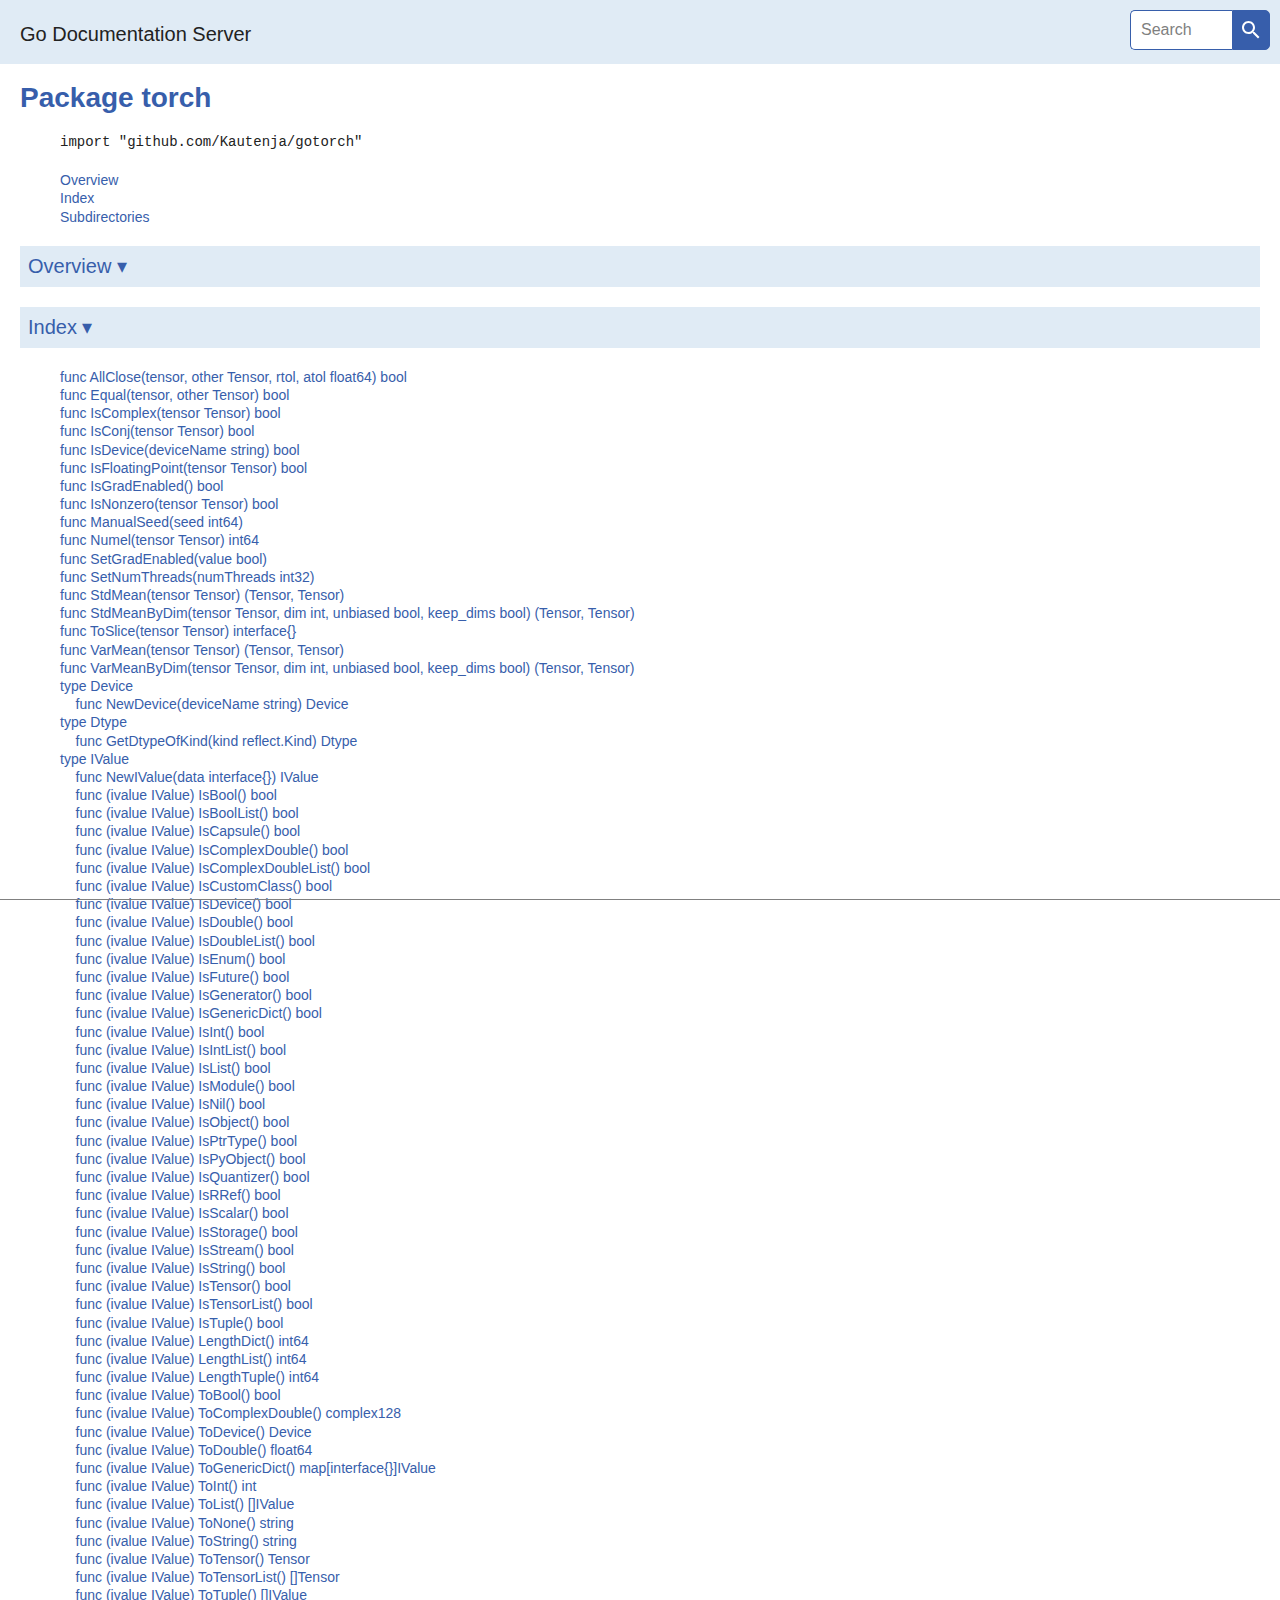
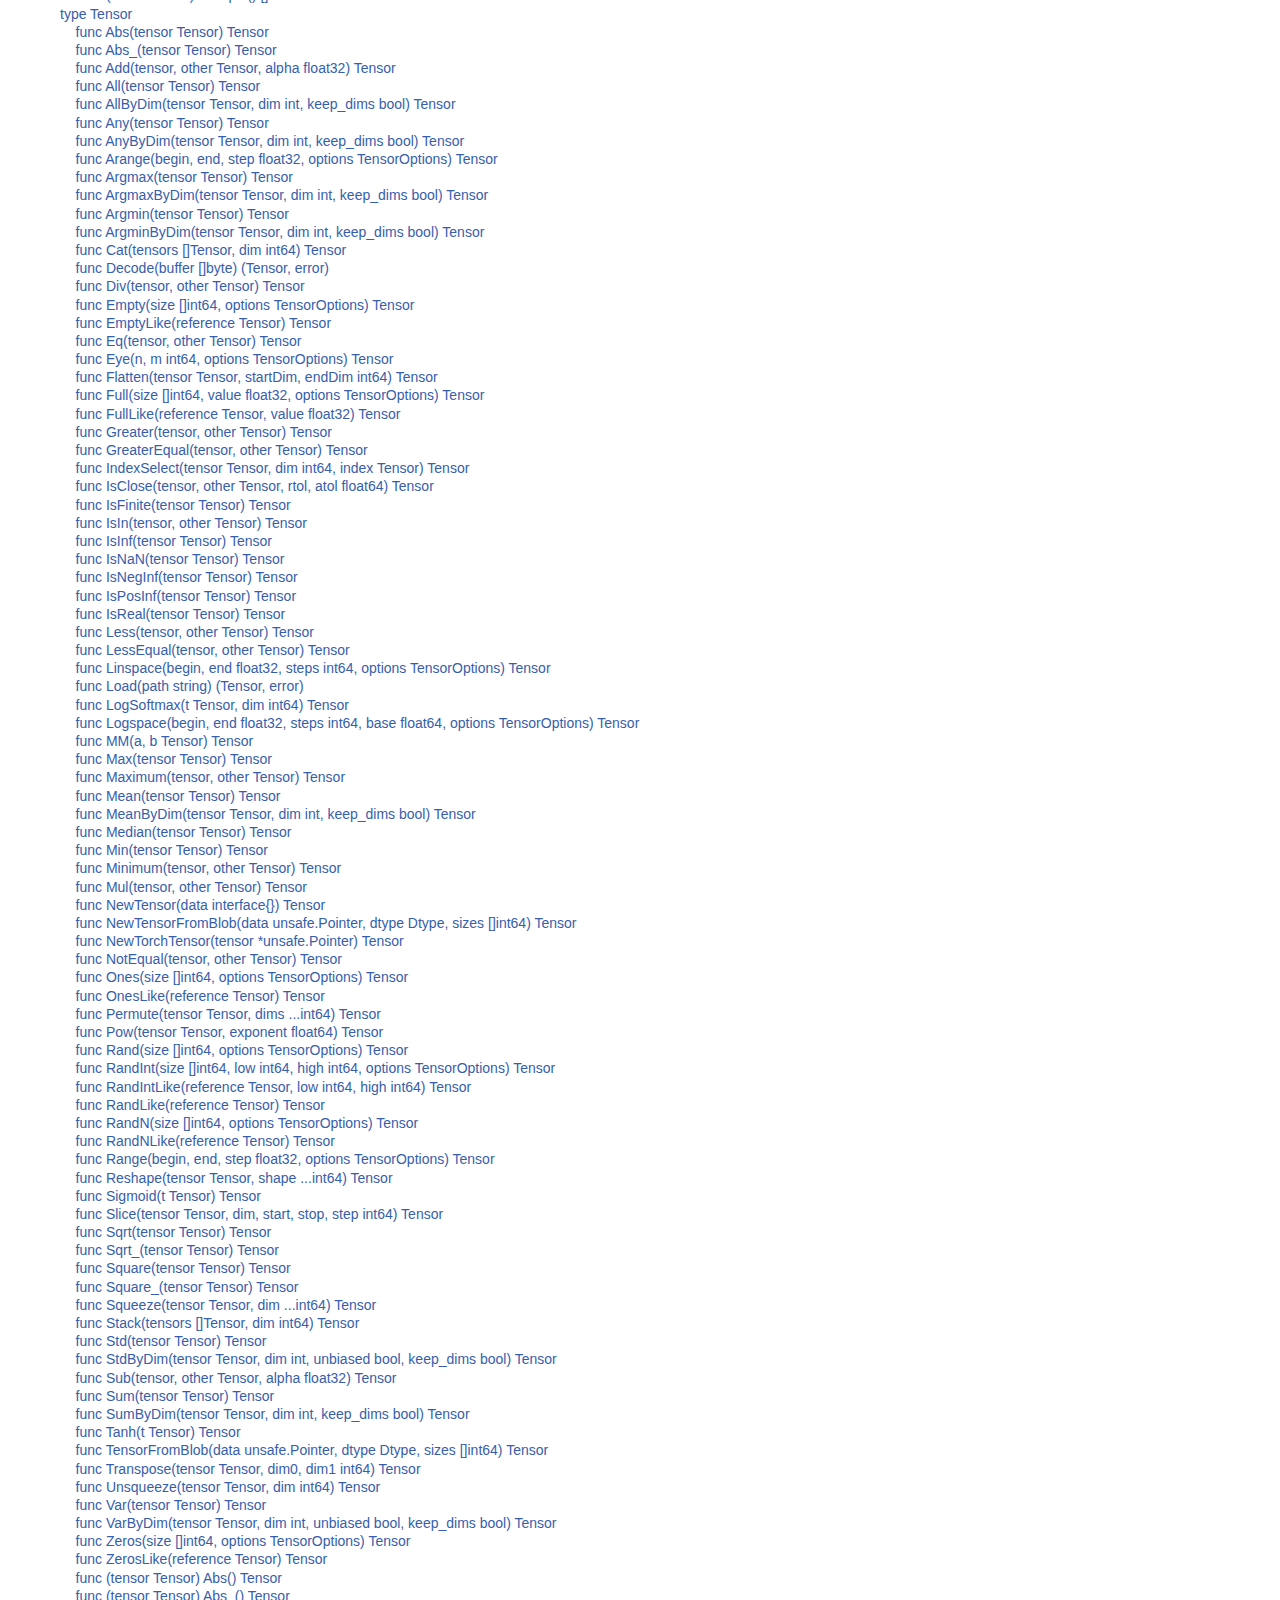
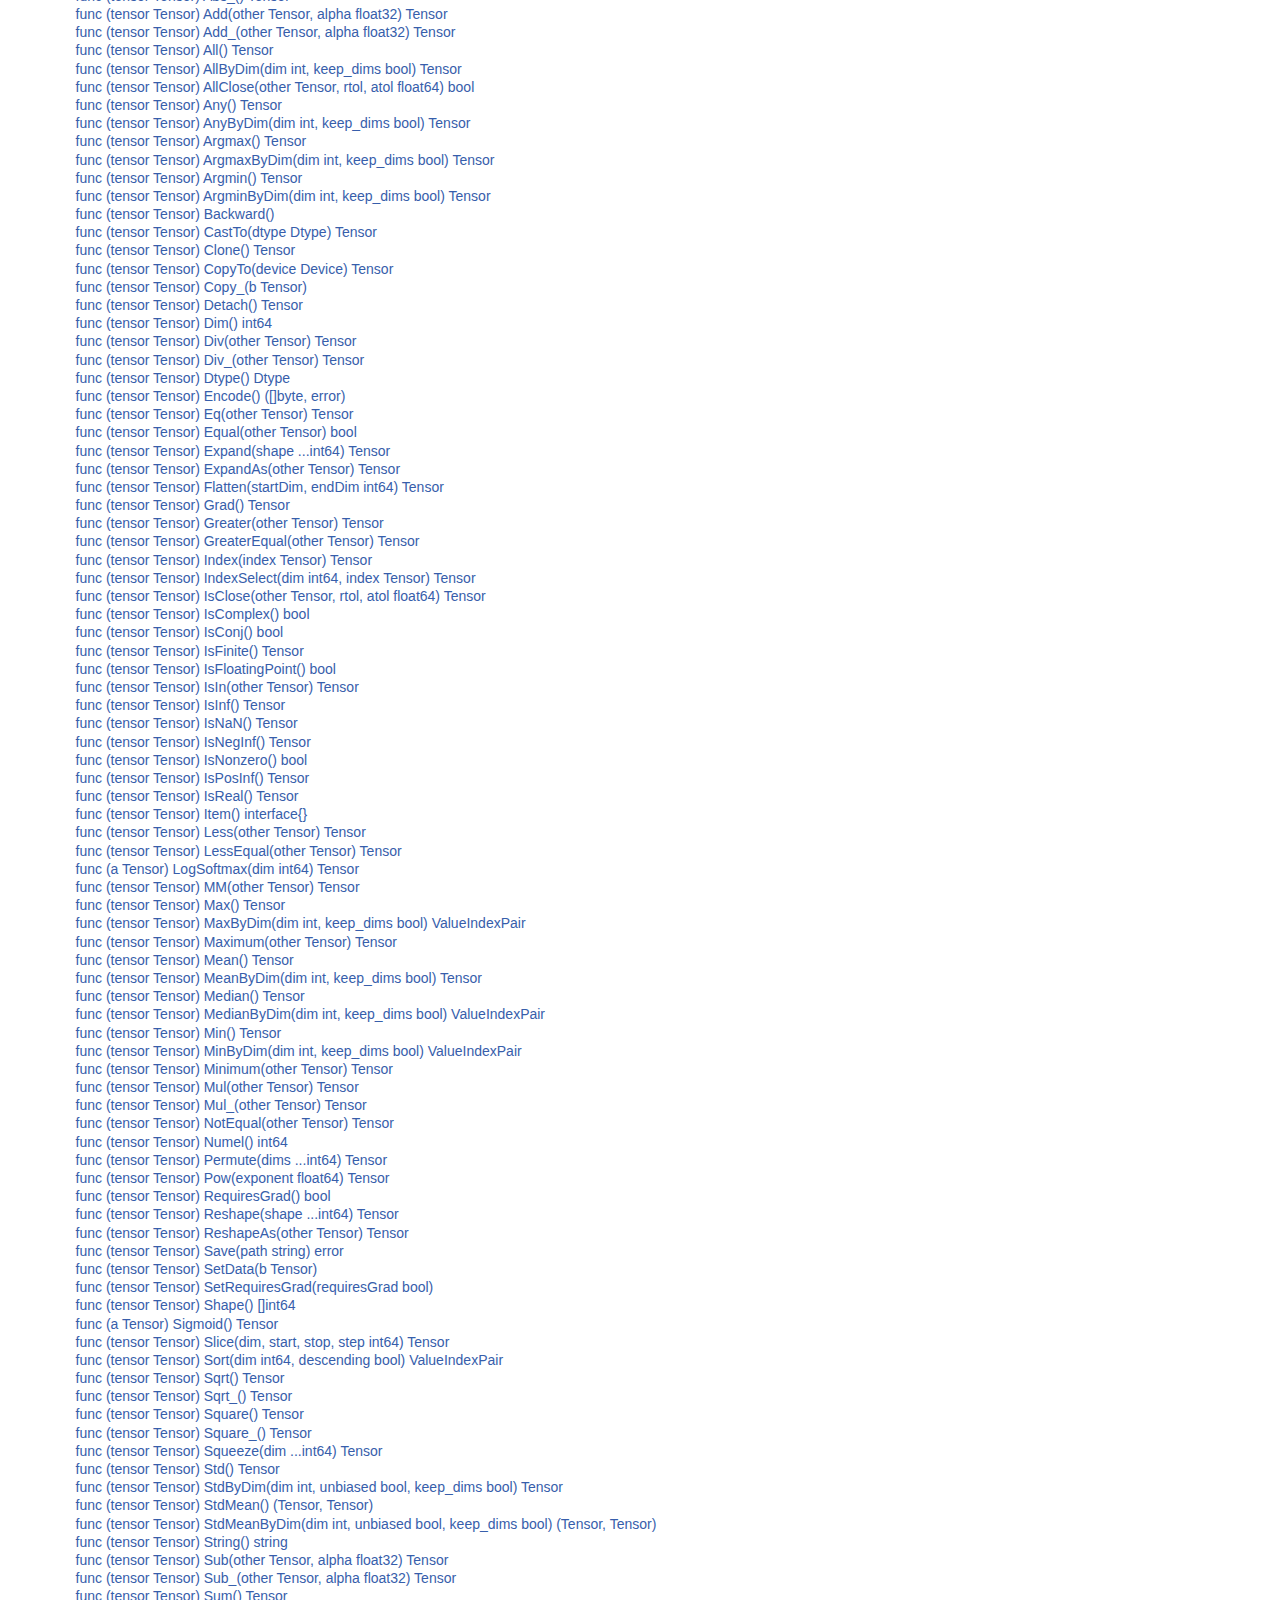
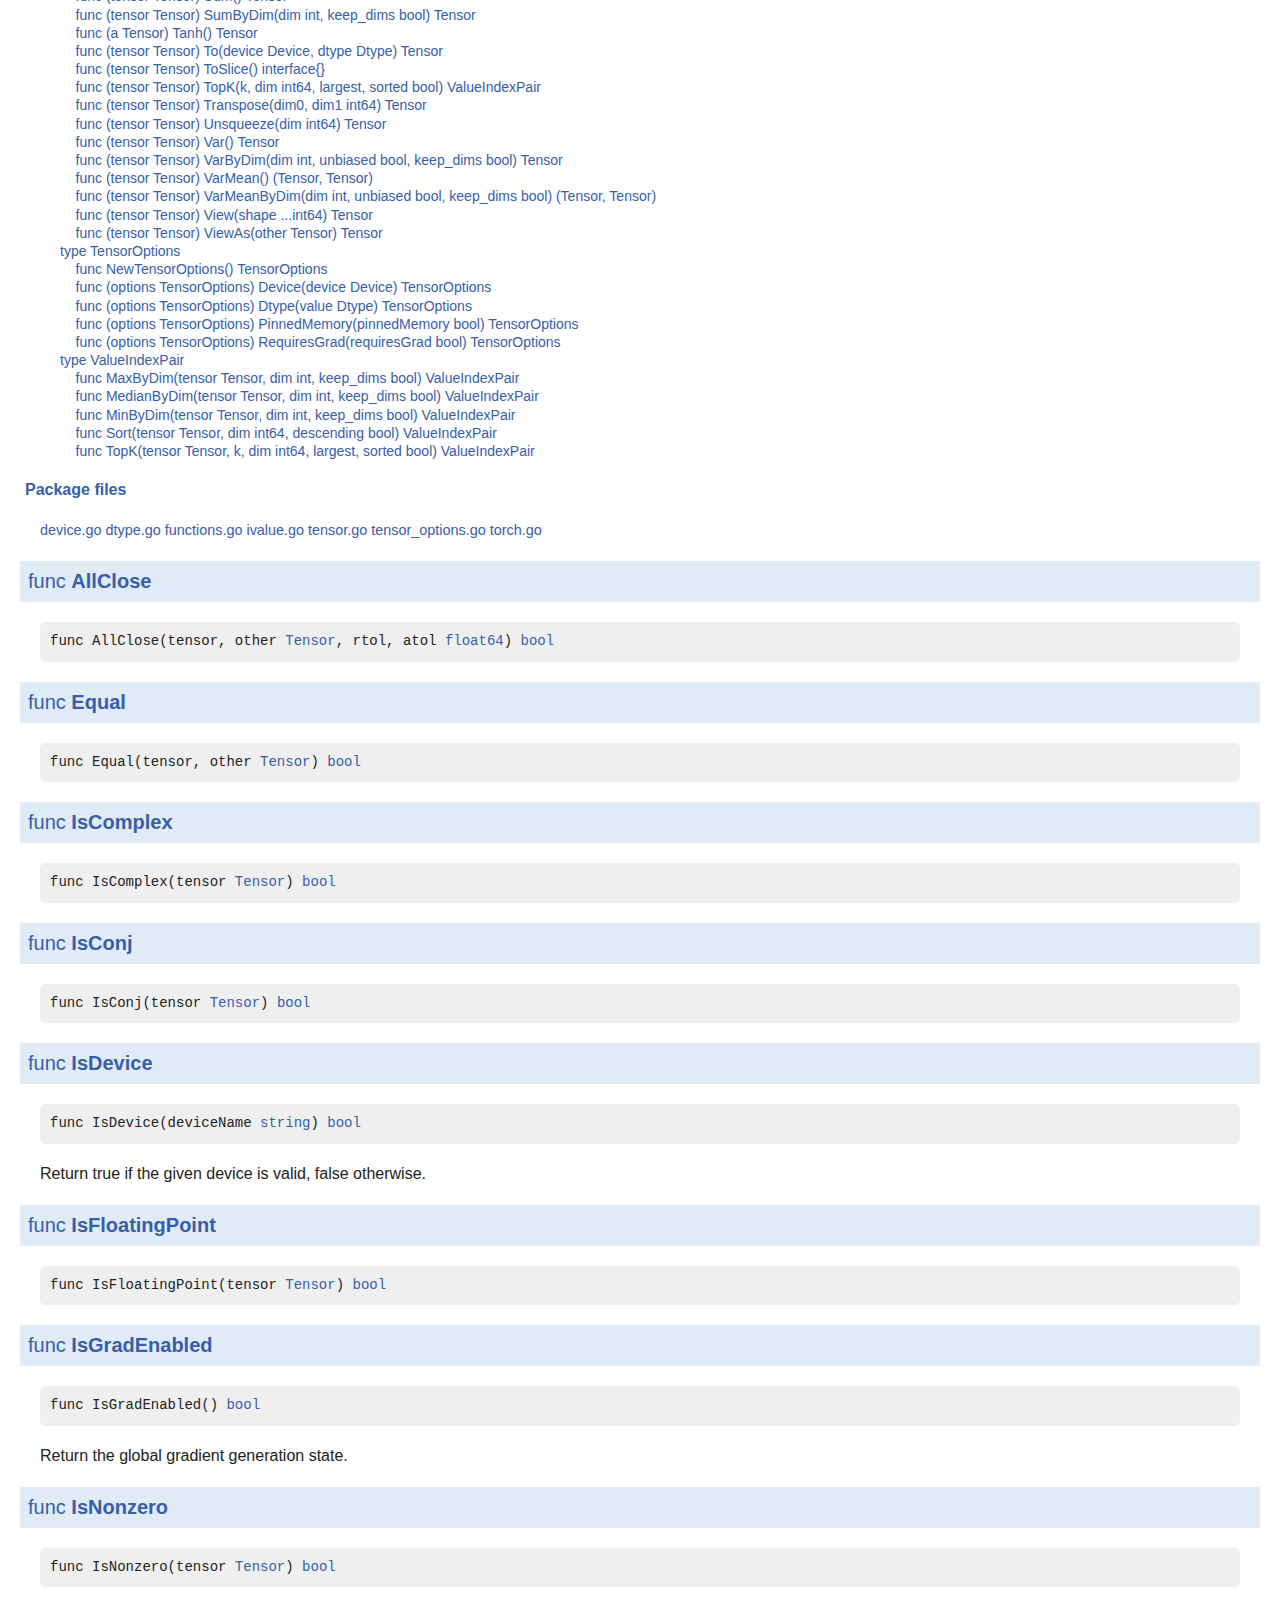
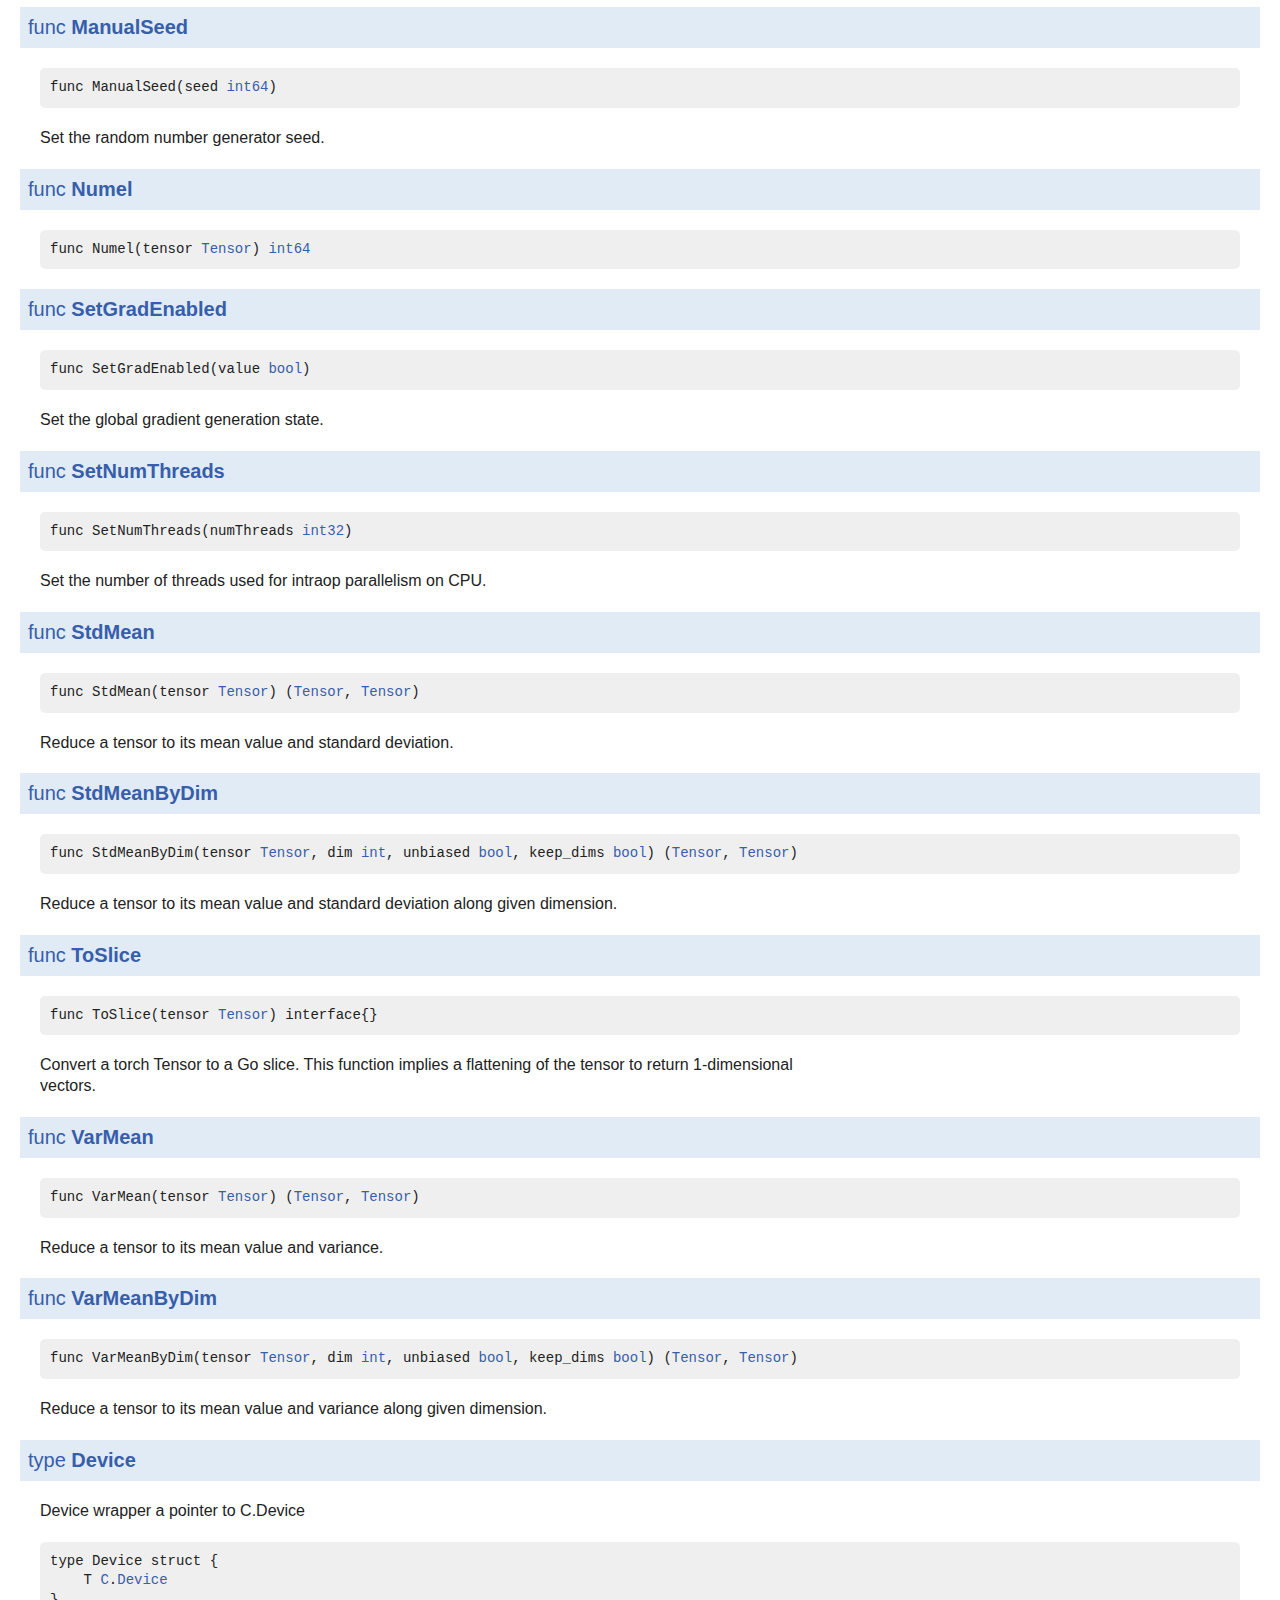
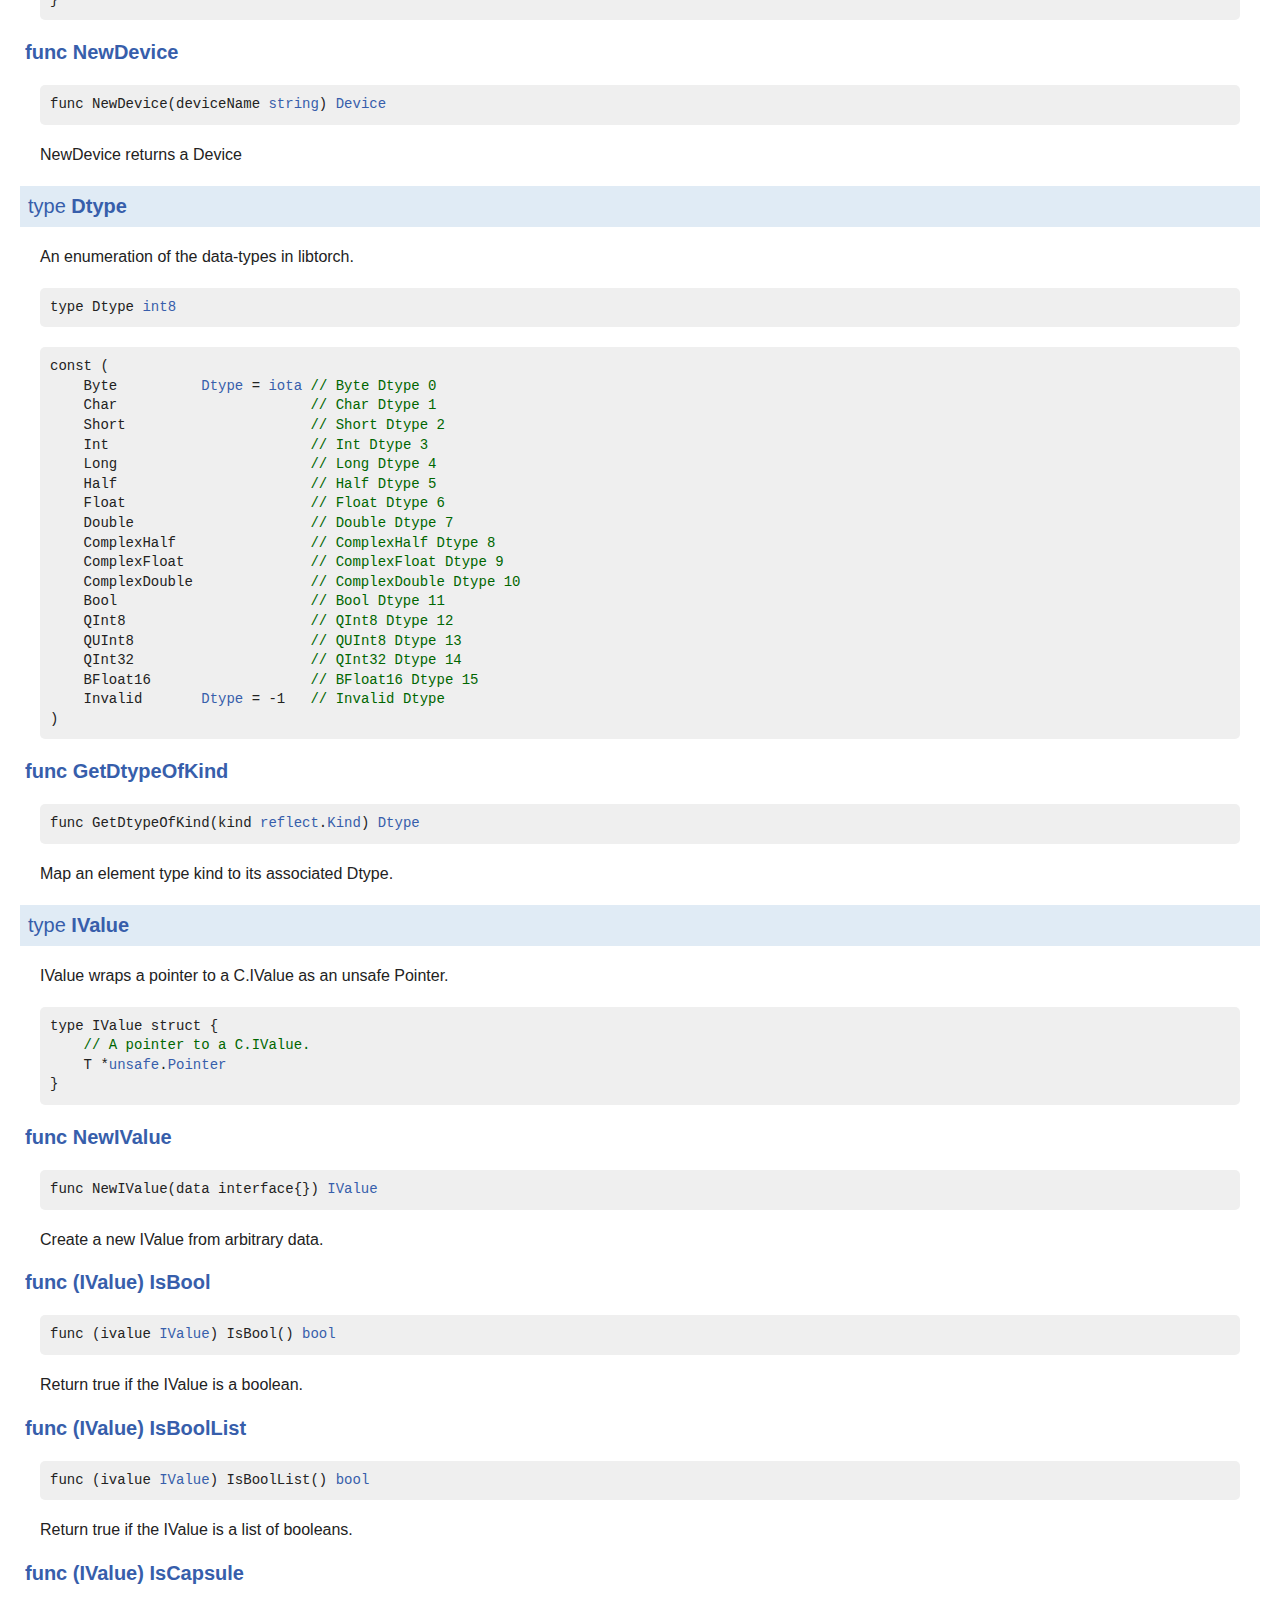
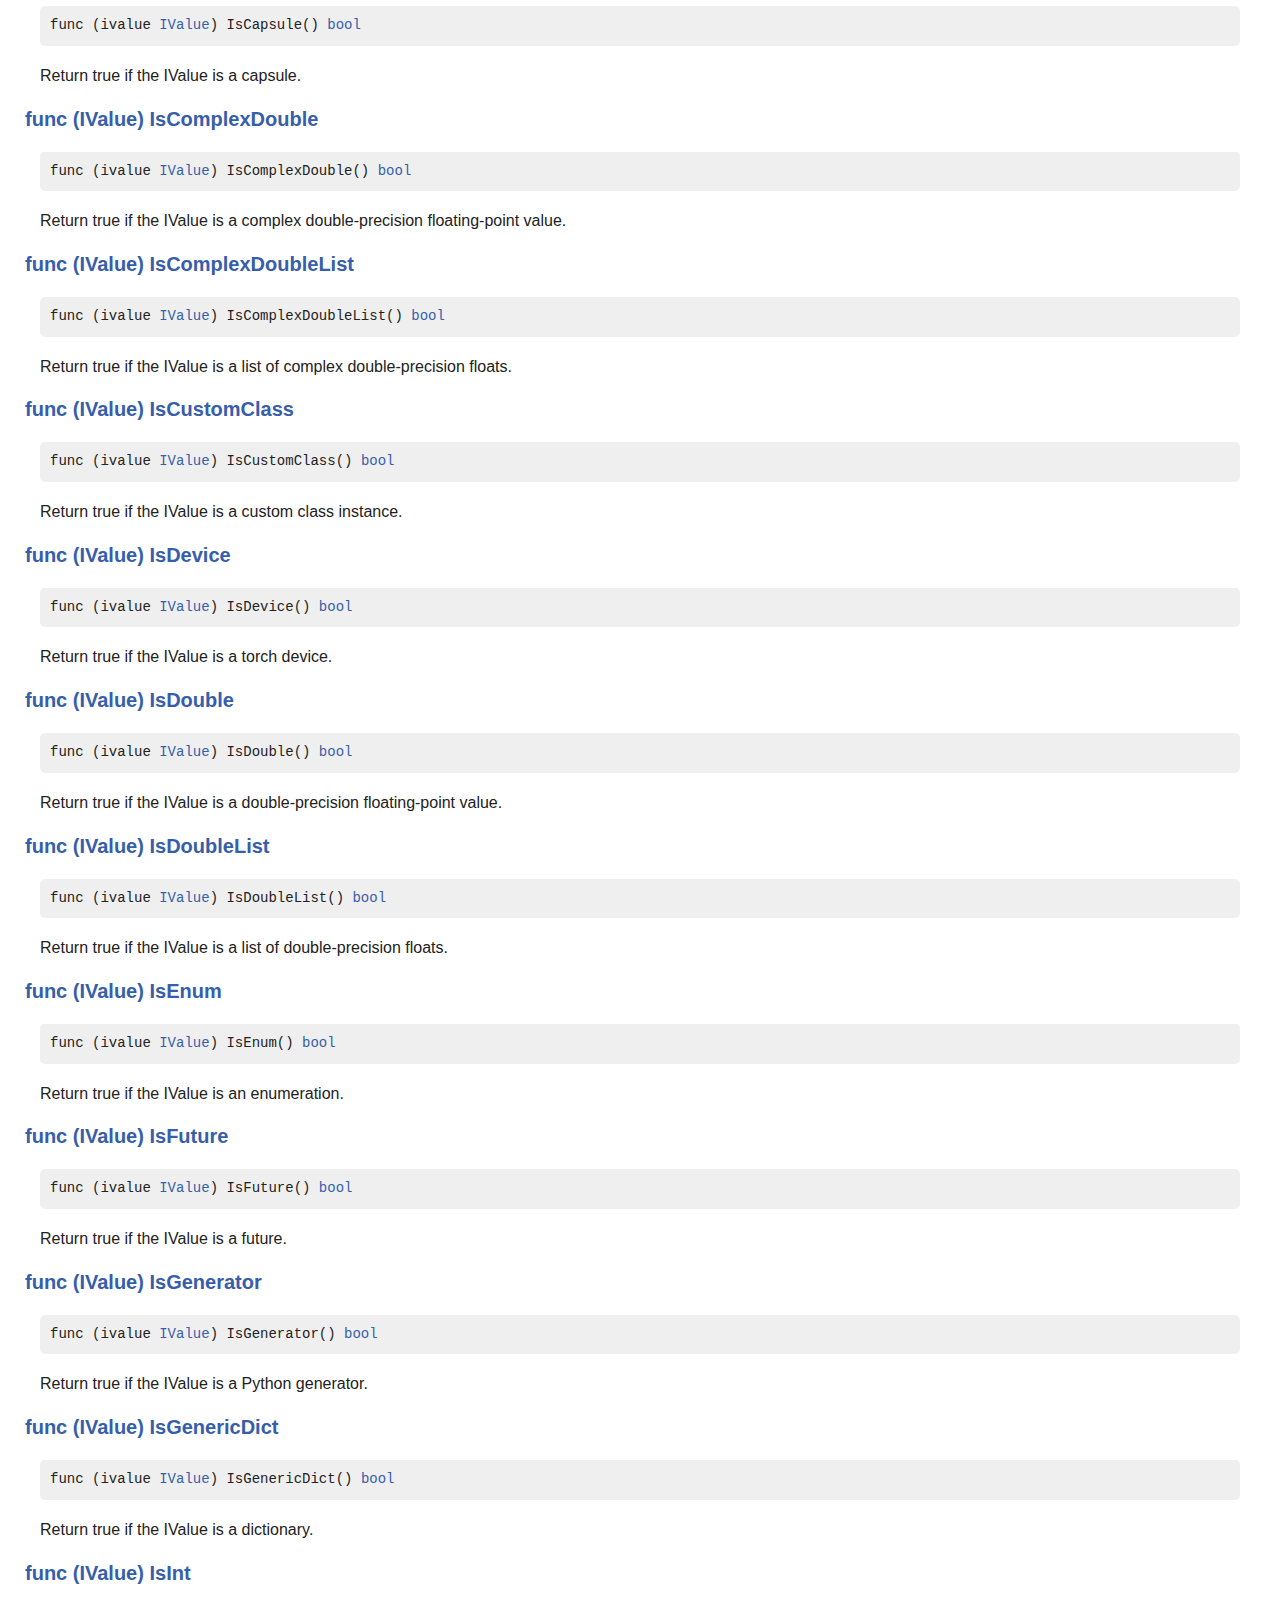
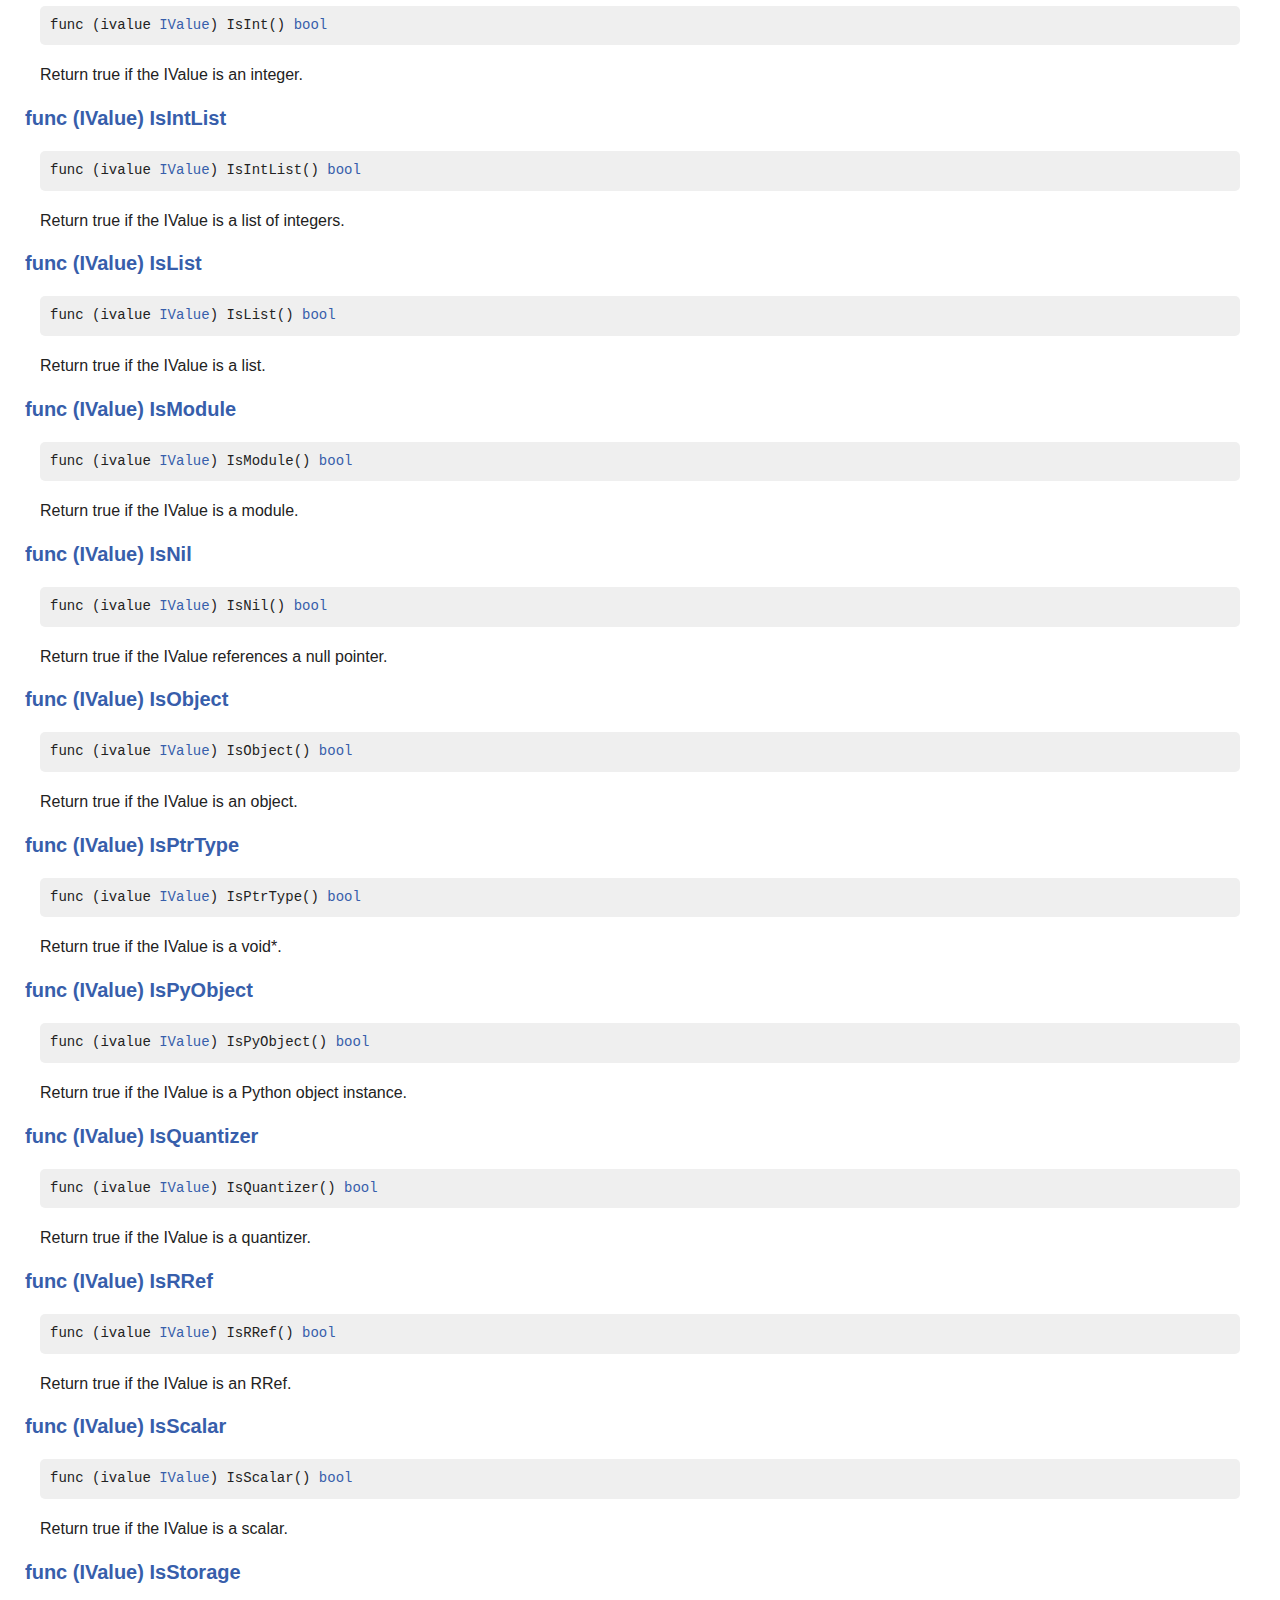
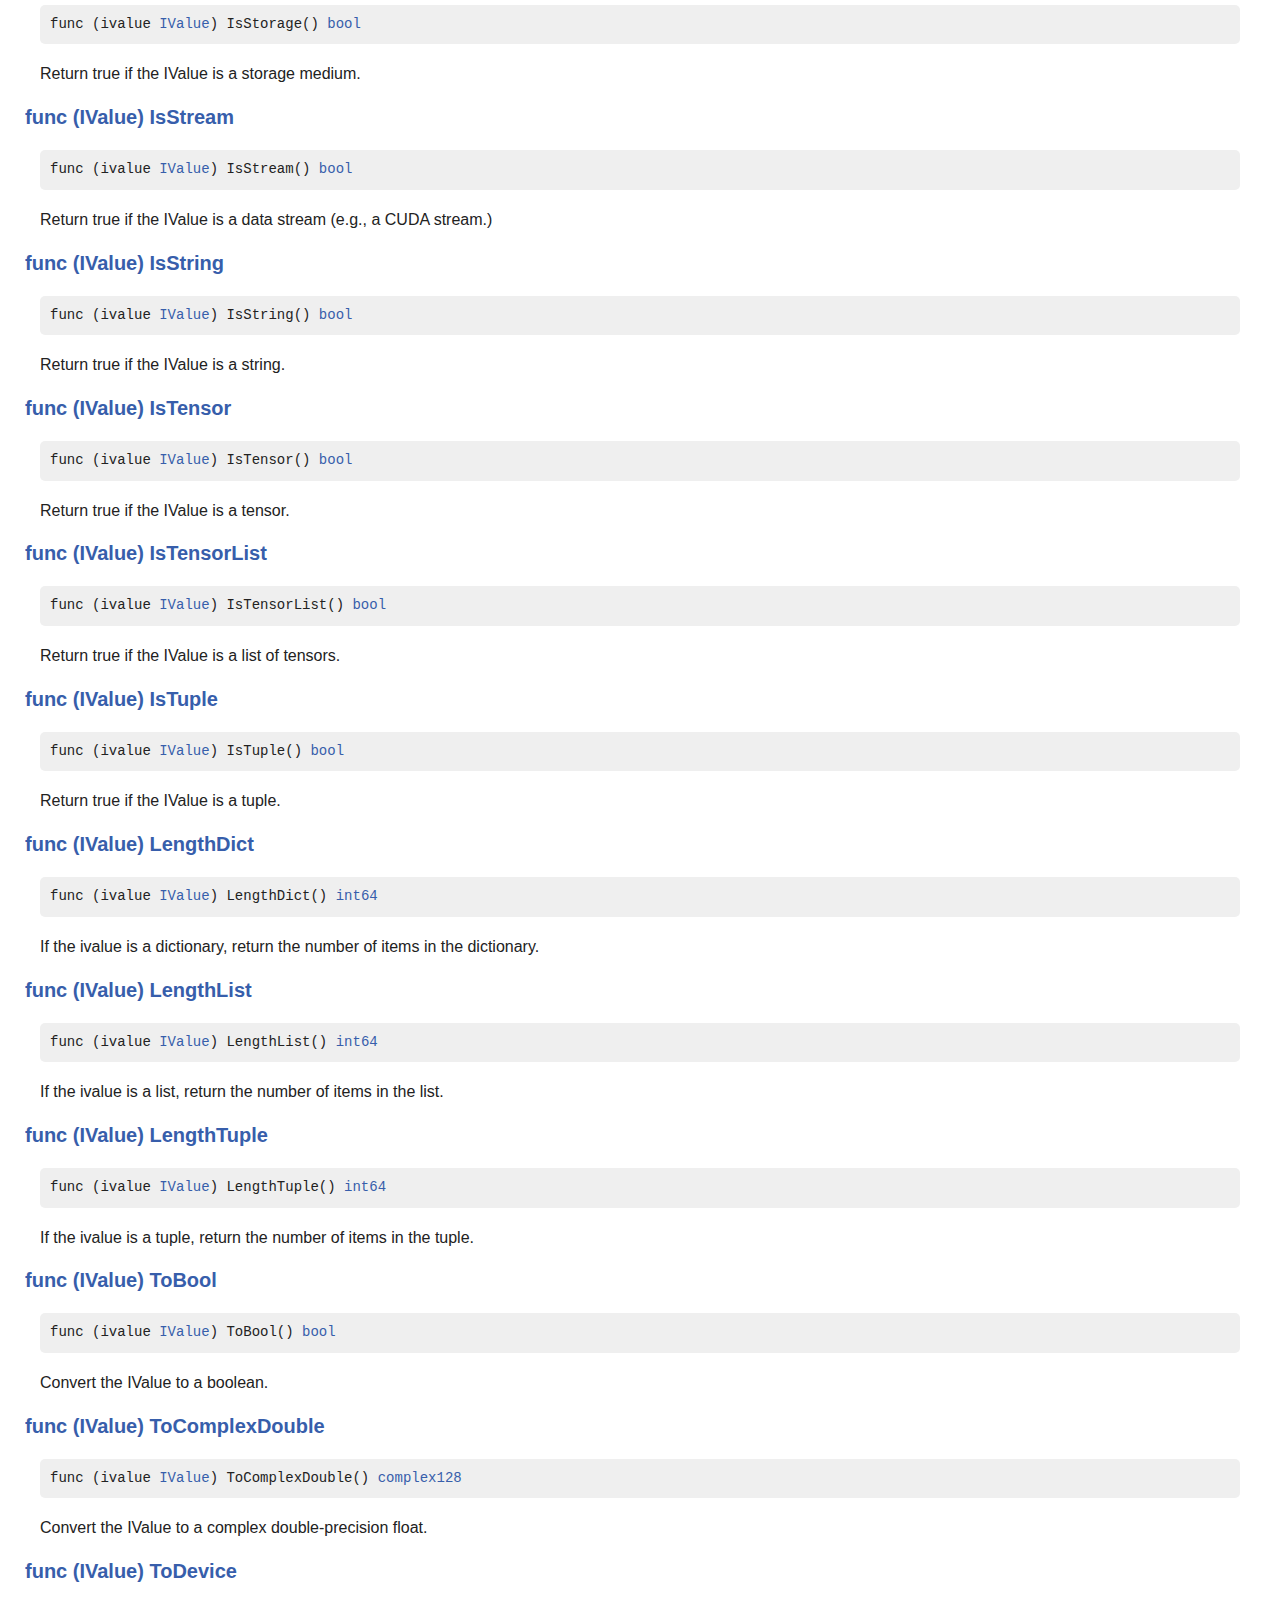
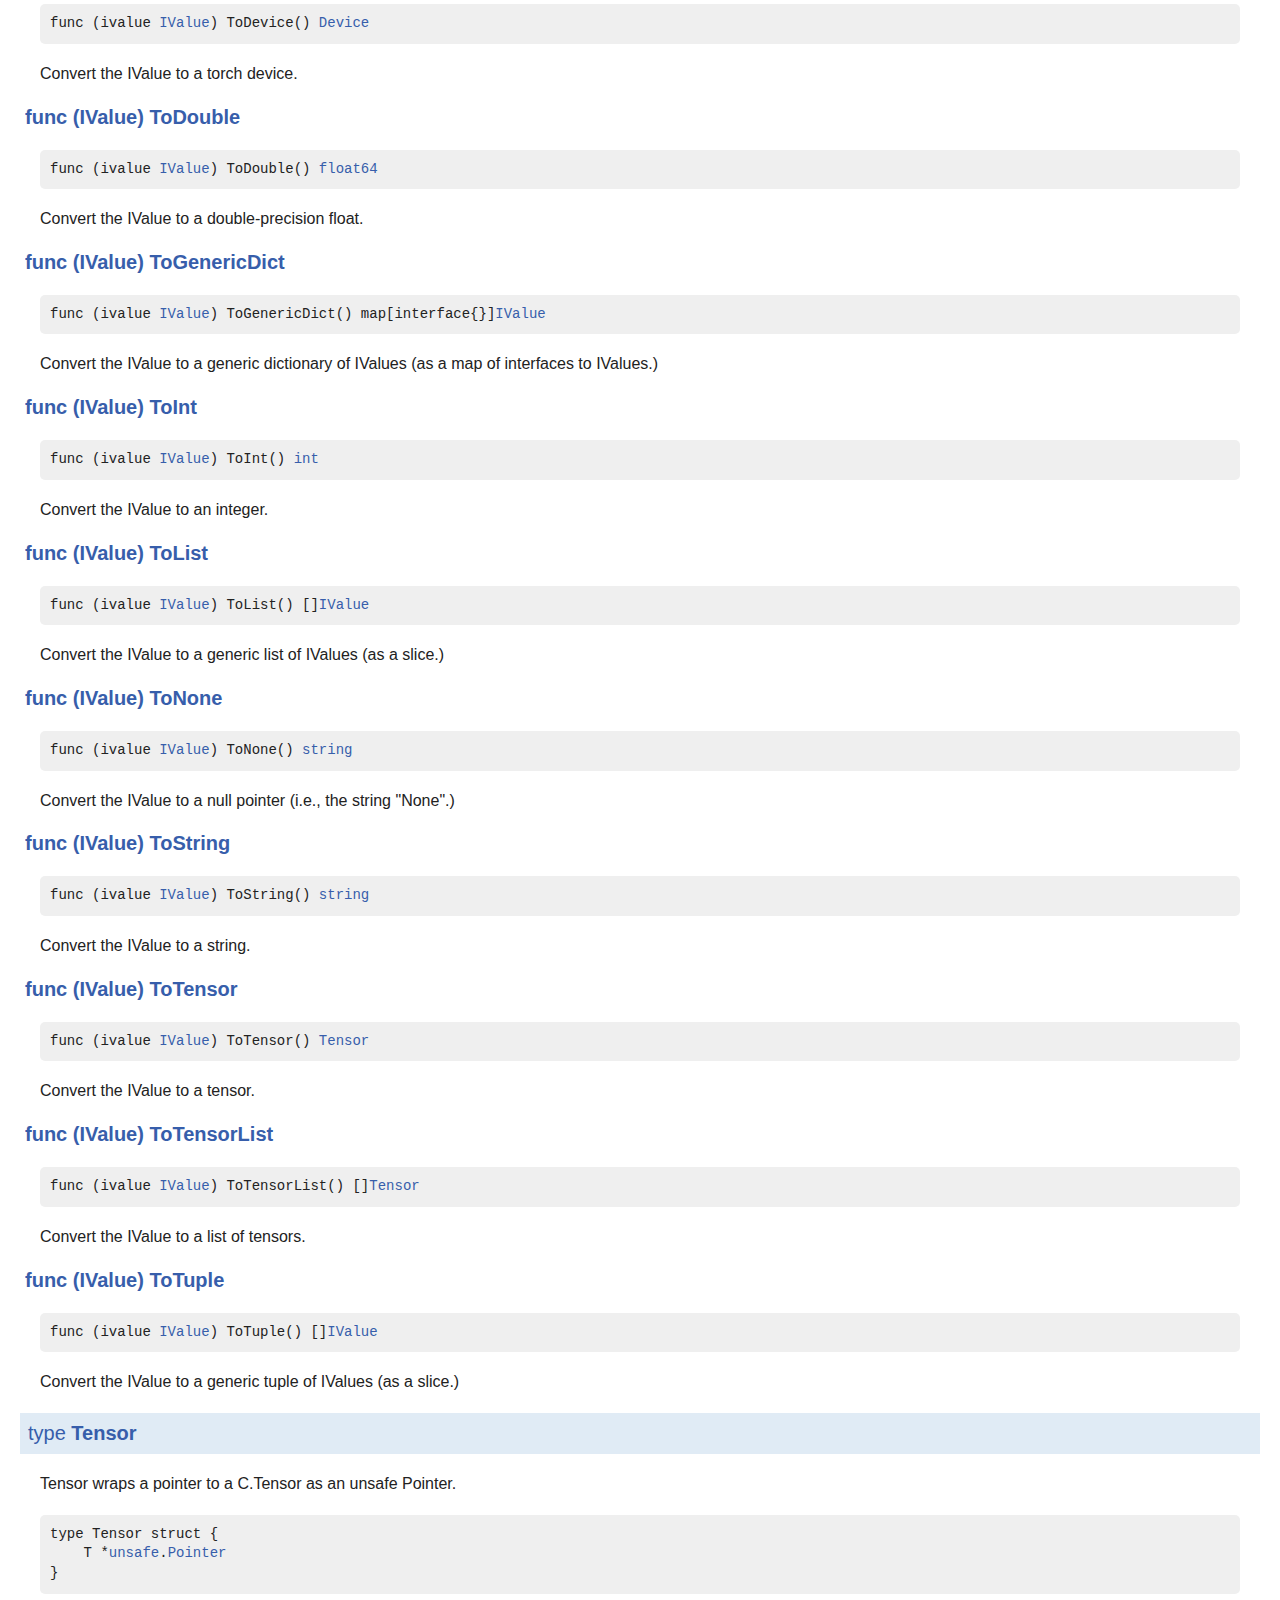
==== commit e5dd56e7: "fix golang documentation style" ====
--- a/docs/gotorch.html
+++ b/docs/gotorch.html
@@ -1023,13 +1023,13 @@
 		
 			
 			
-			<h2 id="IsDevice">func <a href="http://localhost:42768/src/github.com/Kautenja/gotorch/device.go?s=2370:2407#L51">IsDevice</a>
+			<h2 id="IsDevice">func <a href="http://localhost:42768/src/github.com/Kautenja/gotorch/device.go?s=2369:2406#L51">IsDevice</a>
 				<a class="permalink" href="gotorch.html#IsDevice">&#xb6;</a>
 				
 				
 			</h2>
 			<pre>func IsDevice(deviceName <a href="http://localhost:42768/pkg/builtin/#string">string</a>) <a href="http://localhost:42768/pkg/builtin/#bool">bool</a></pre>
-			<p>/ Return true if the given device is valid, false otherwise.
+			<p>Return true if the given device is valid, false otherwise.
 
 			
 			
@@ -1050,13 +1050,13 @@
 		
 			
 			
-			<h2 id="IsGradEnabled">func <a href="http://localhost:42768/src/github.com/Kautenja/gotorch/torch.go?s=1778:1803#L36">IsGradEnabled</a>
+			<h2 id="IsGradEnabled">func <a href="http://localhost:42768/src/github.com/Kautenja/gotorch/torch.go?s=1776:1801#L36">IsGradEnabled</a>
 				<a class="permalink" href="gotorch.html#IsGradEnabled">&#xb6;</a>
 				
 				
 			</h2>
 			<pre>func IsGradEnabled() <a href="http://localhost:42768/pkg/builtin/#bool">bool</a></pre>
-			<p>/ Return the global gradient generation state.
+			<p>Return the global gradient generation state.
 
 			
 			
@@ -1077,7 +1077,7 @@
 		
 			
 			
-			<h2 id="ManualSeed">func <a href="http://localhost:42768/src/github.com/Kautenja/gotorch/torch.go?s=1881:1908#L39">ManualSeed</a>
+			<h2 id="ManualSeed">func <a href="http://localhost:42768/src/github.com/Kautenja/gotorch/torch.go?s=1879:1906#L39">ManualSeed</a>
 				<a class="permalink" href="gotorch.html#ManualSeed">&#xb6;</a>
 				
 				
@@ -1104,13 +1104,13 @@
 		
 			
 			
-			<h2 id="SetGradEnabled">func <a href="http://localhost:42768/src/github.com/Kautenja/gotorch/torch.go?s=1660:1691#L33">SetGradEnabled</a>
+			<h2 id="SetGradEnabled">func <a href="http://localhost:42768/src/github.com/Kautenja/gotorch/torch.go?s=1659:1690#L33">SetGradEnabled</a>
 				<a class="permalink" href="gotorch.html#SetGradEnabled">&#xb6;</a>
 				
 				
 			</h2>
 			<pre>func SetGradEnabled(value <a href="http://localhost:42768/pkg/builtin/#bool">bool</a>)</pre>
-			<p>/ Set the global gradient generation state.
+			<p>Set the global gradient generation state.
 
 			
 			
@@ -1118,13 +1118,13 @@
 		
 			
 			
-			<h2 id="SetNumThreads">func <a href="http://localhost:42768/src/github.com/Kautenja/gotorch/torch.go?s=2011:2047#L42">SetNumThreads</a>
+			<h2 id="SetNumThreads">func <a href="http://localhost:42768/src/github.com/Kautenja/gotorch/torch.go?s=2008:2044#L42">SetNumThreads</a>
 				<a class="permalink" href="gotorch.html#SetNumThreads">&#xb6;</a>
 				
 				
 			</h2>
 			<pre>func SetNumThreads(numThreads <a href="http://localhost:42768/pkg/builtin/#int32">int32</a>)</pre>
-			<p>/ Set the number of threads used for intraop parallelism on CPU.
+			<p>Set the number of threads used for intraop parallelism on CPU.
 
 			
 			
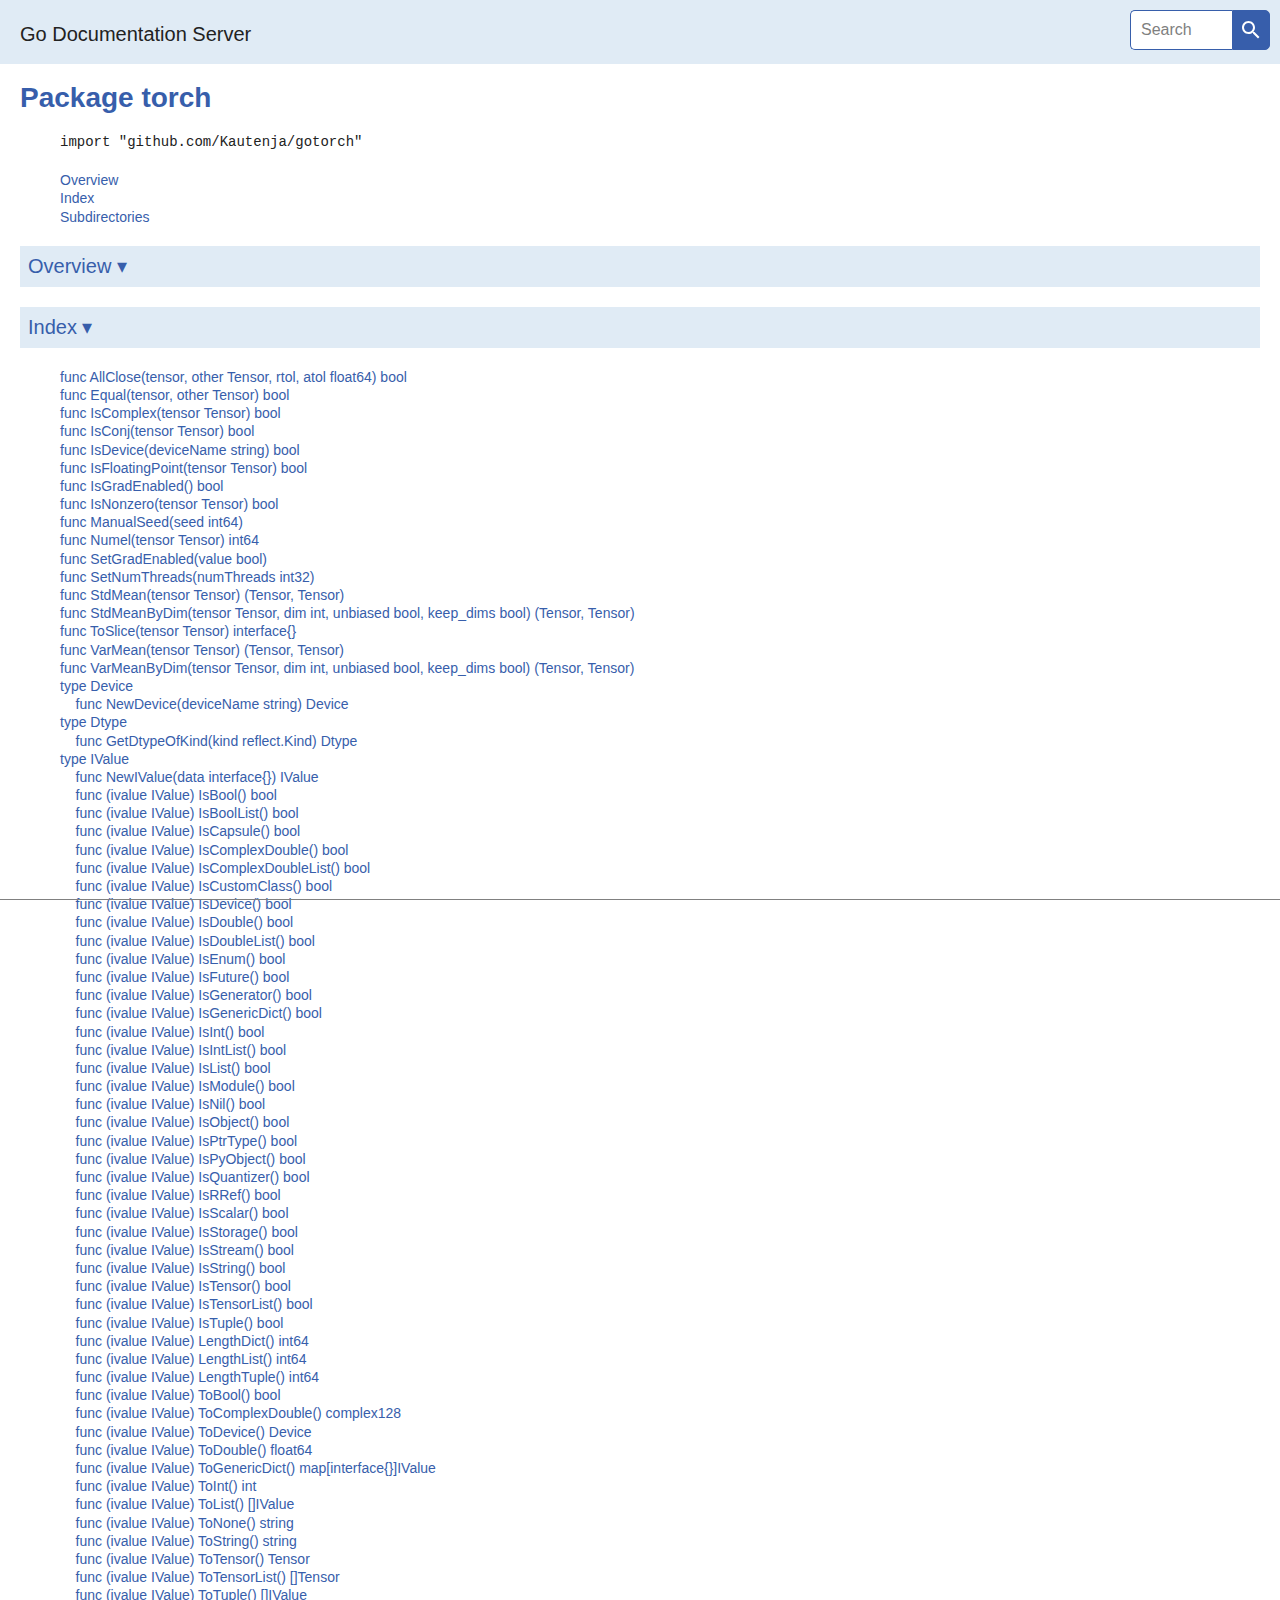
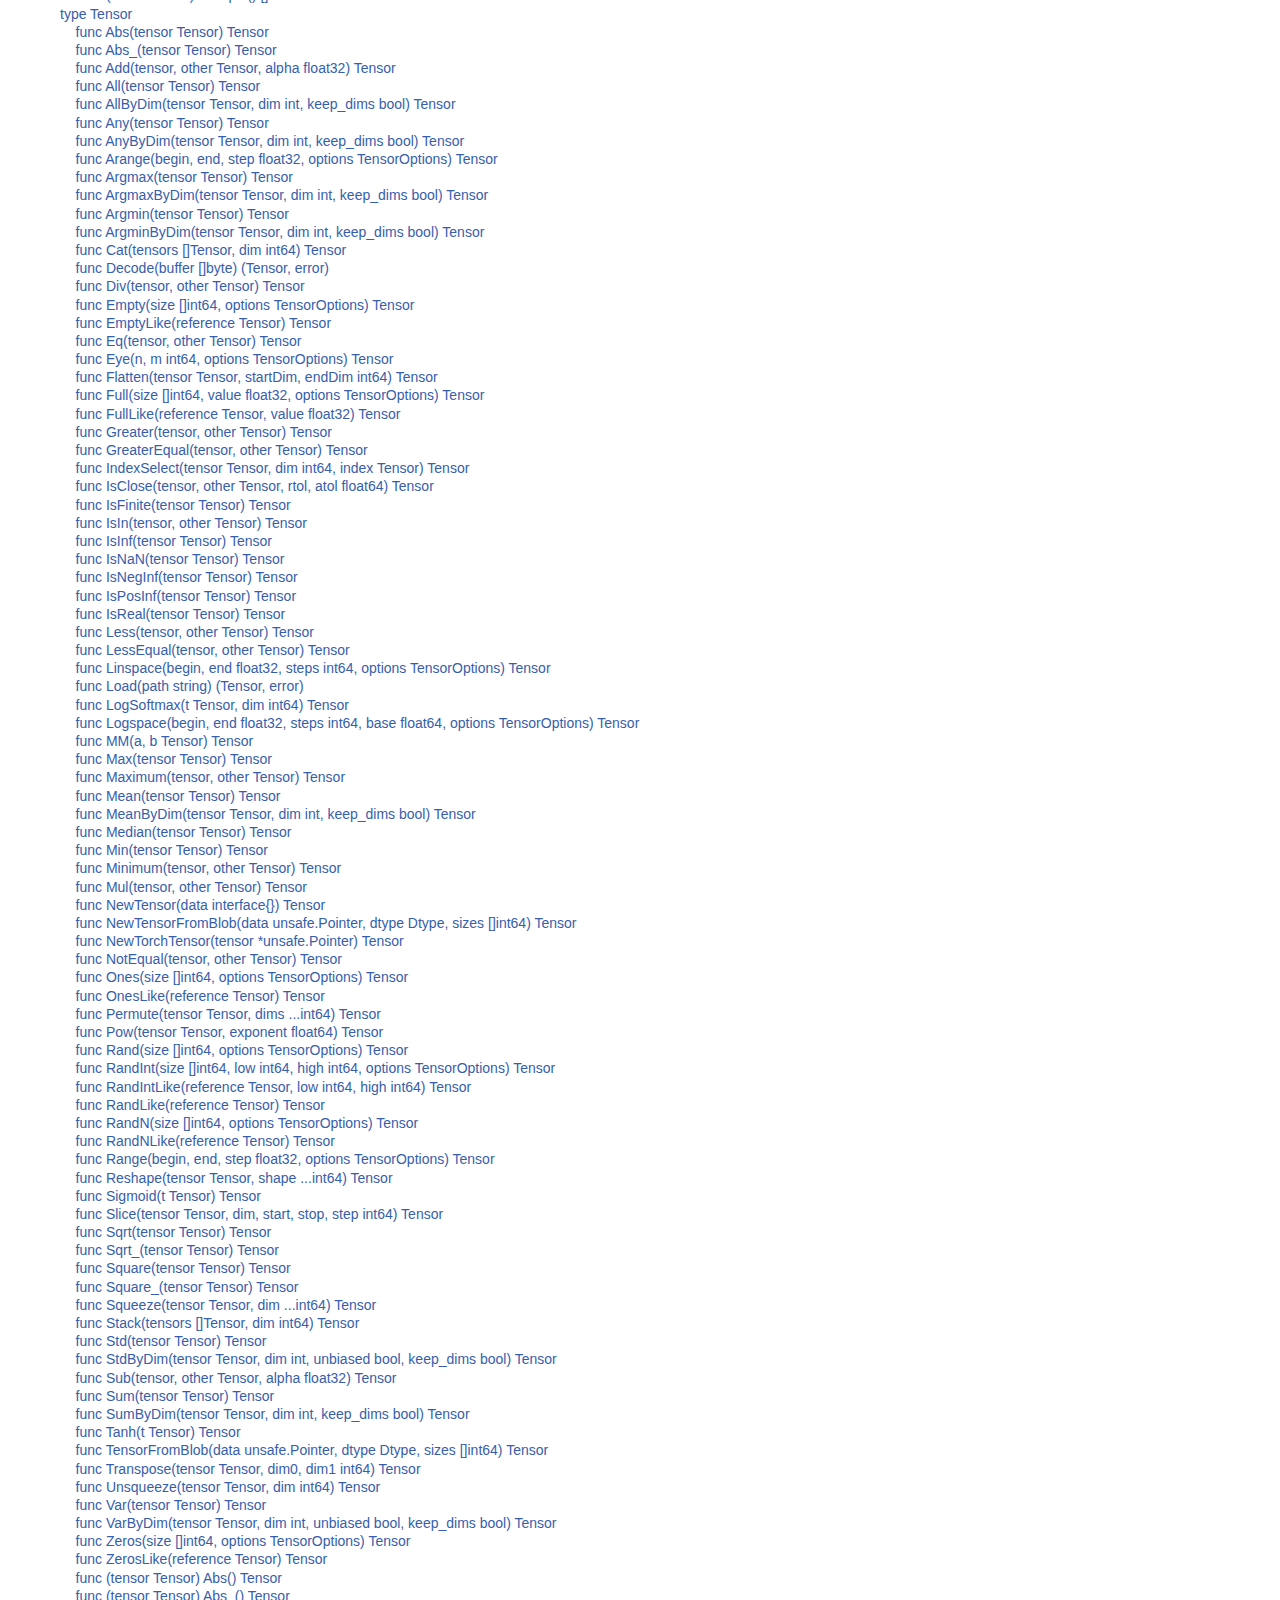
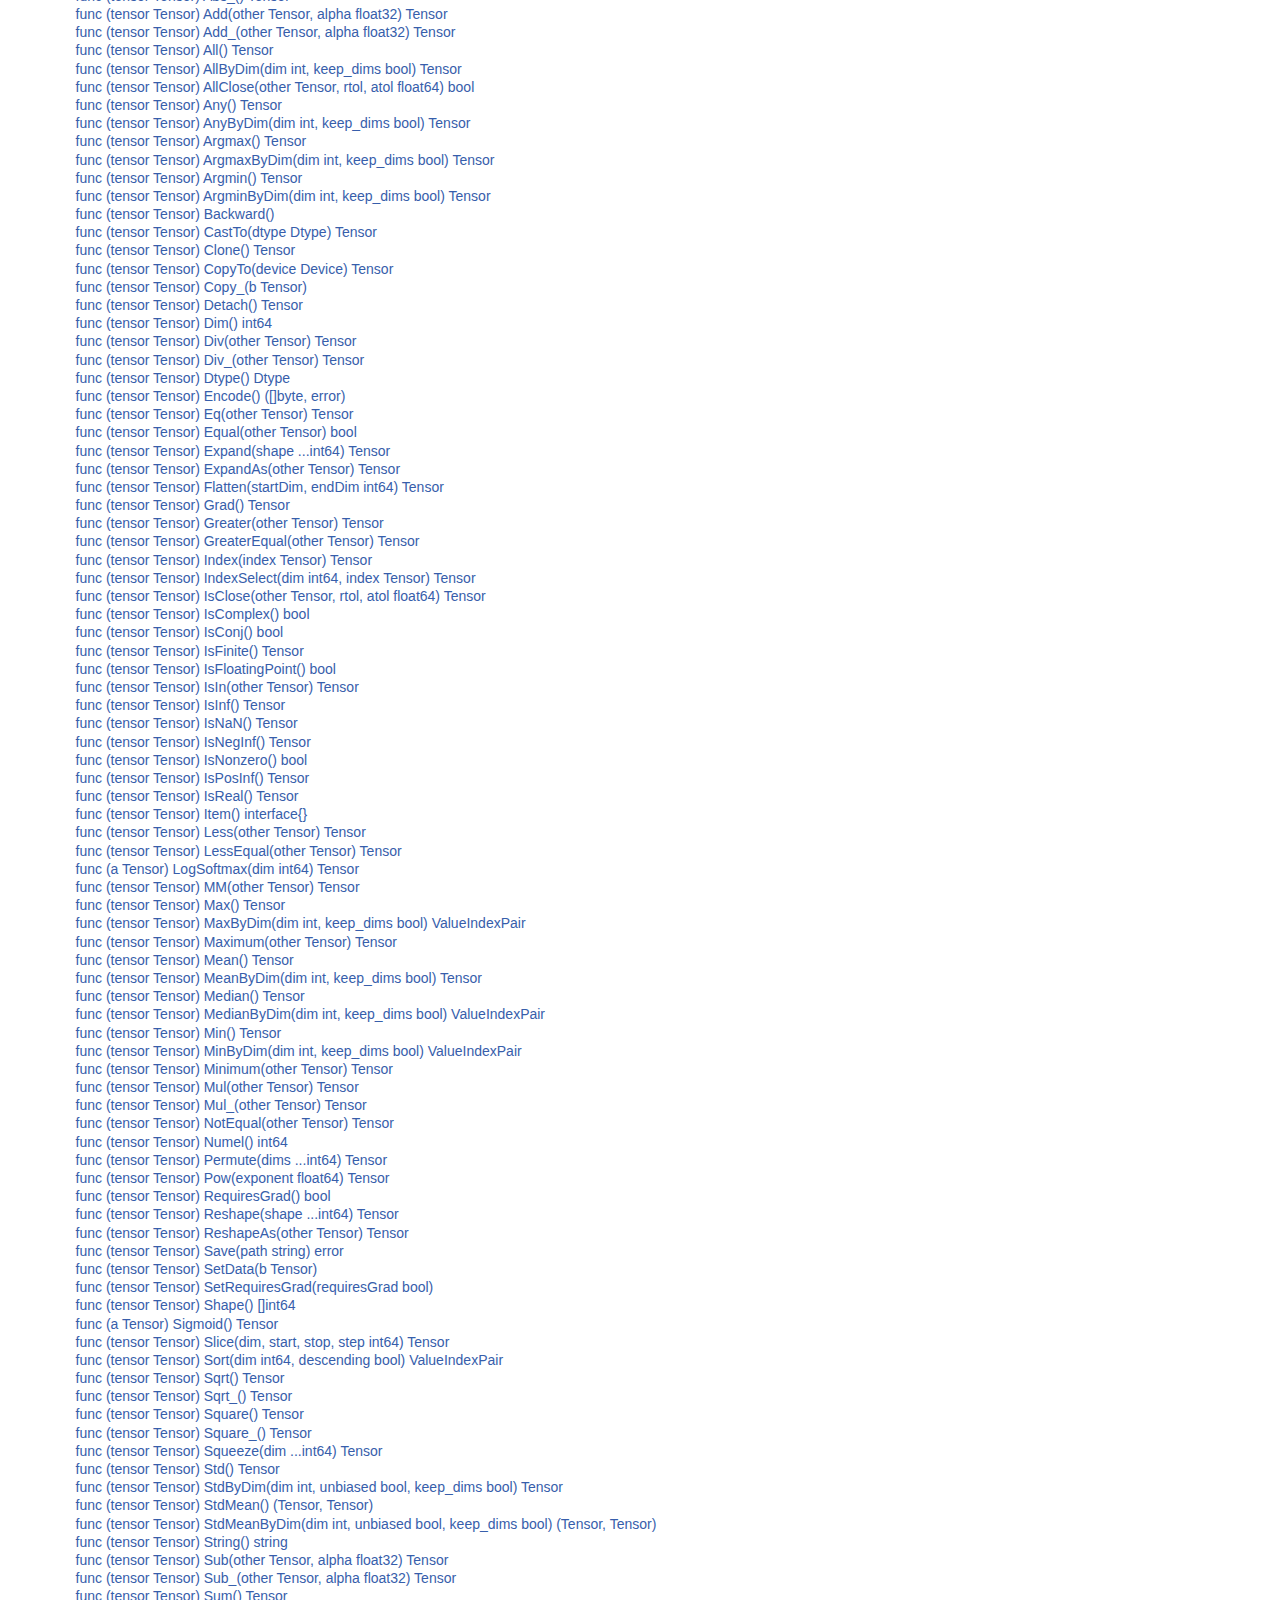
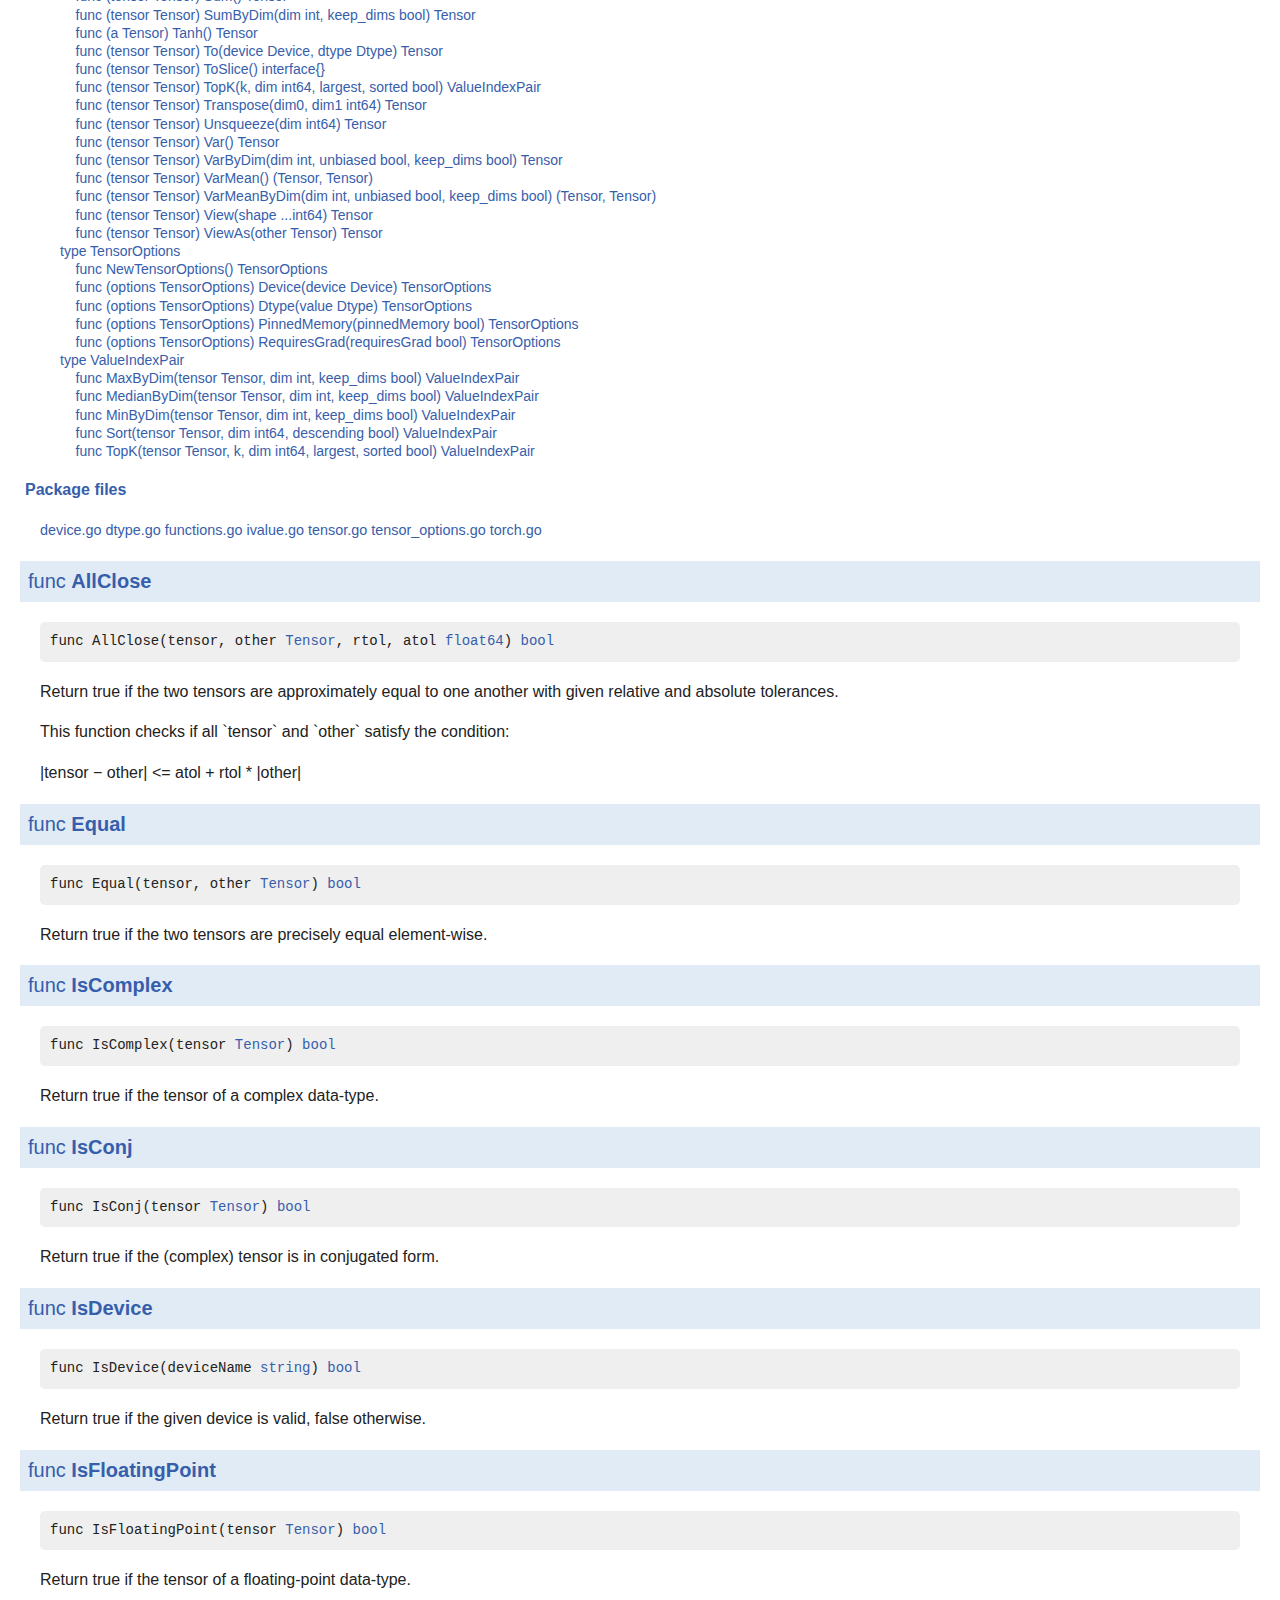
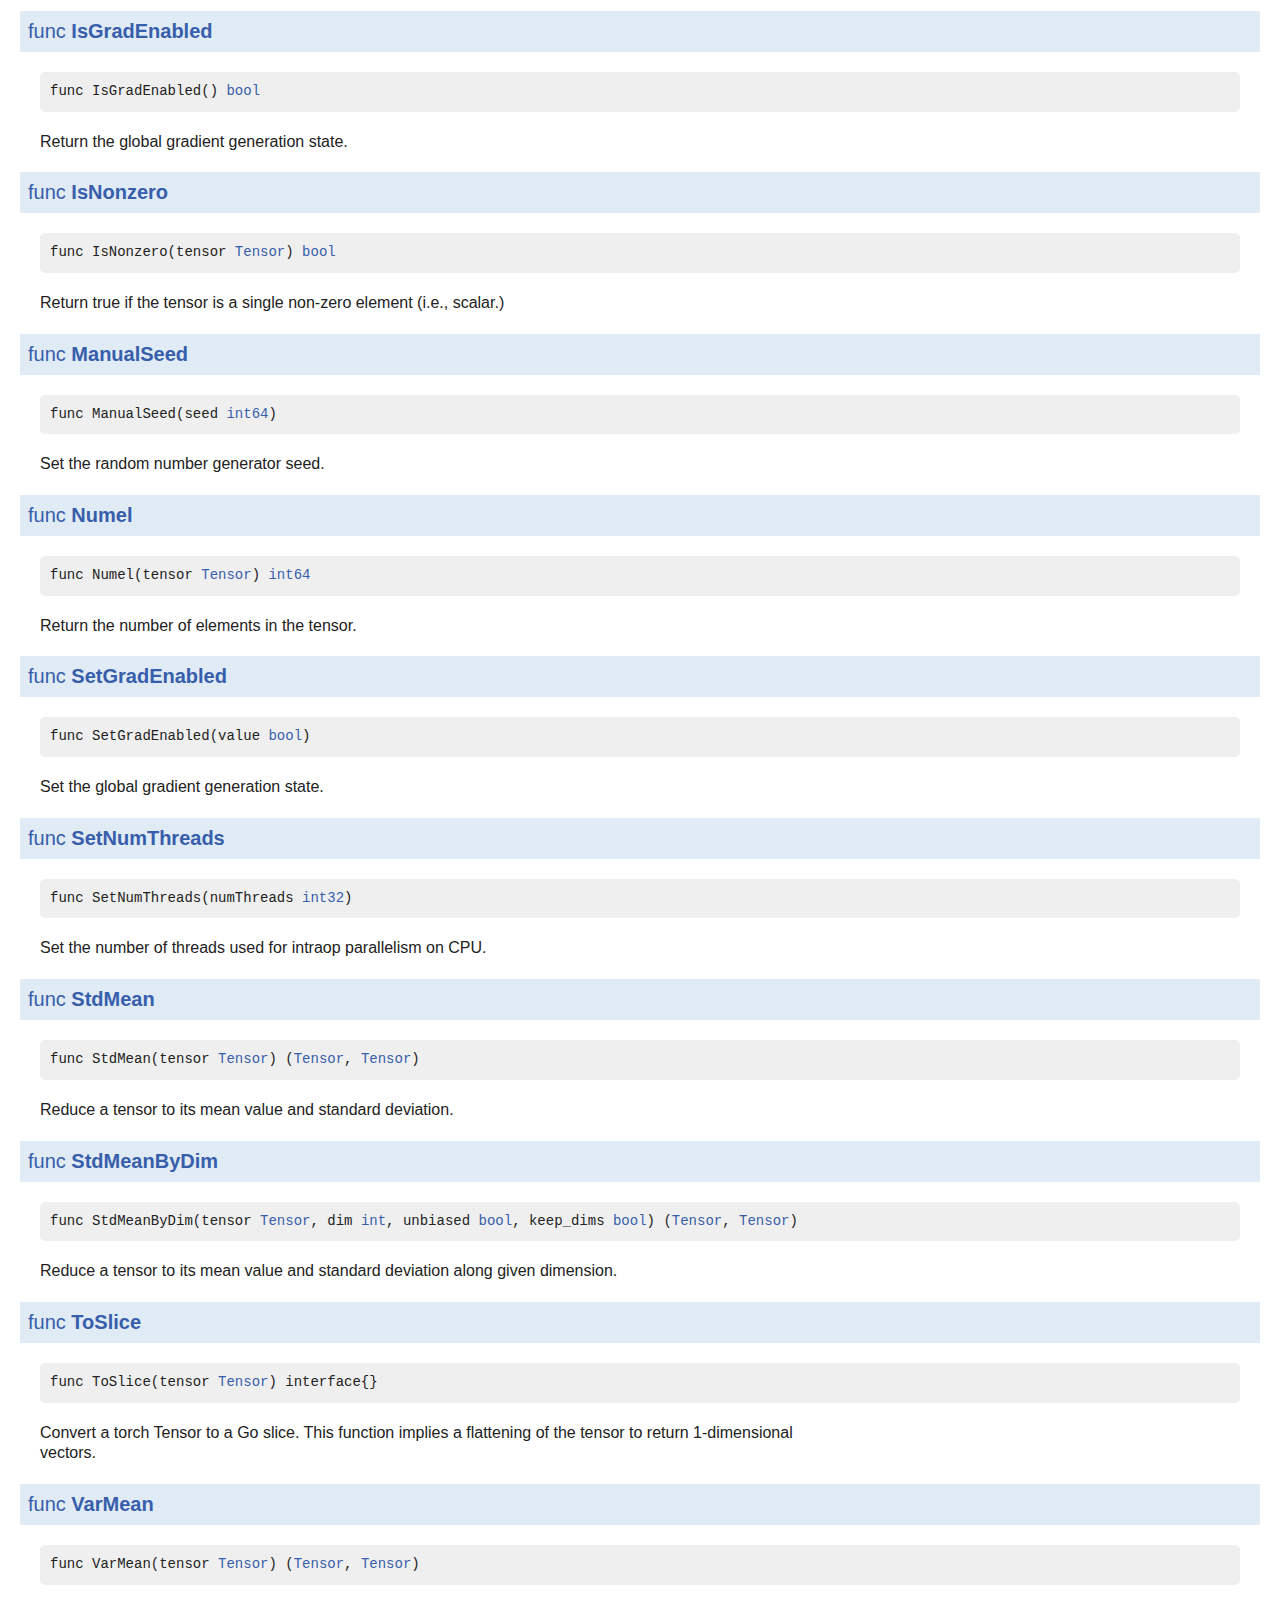
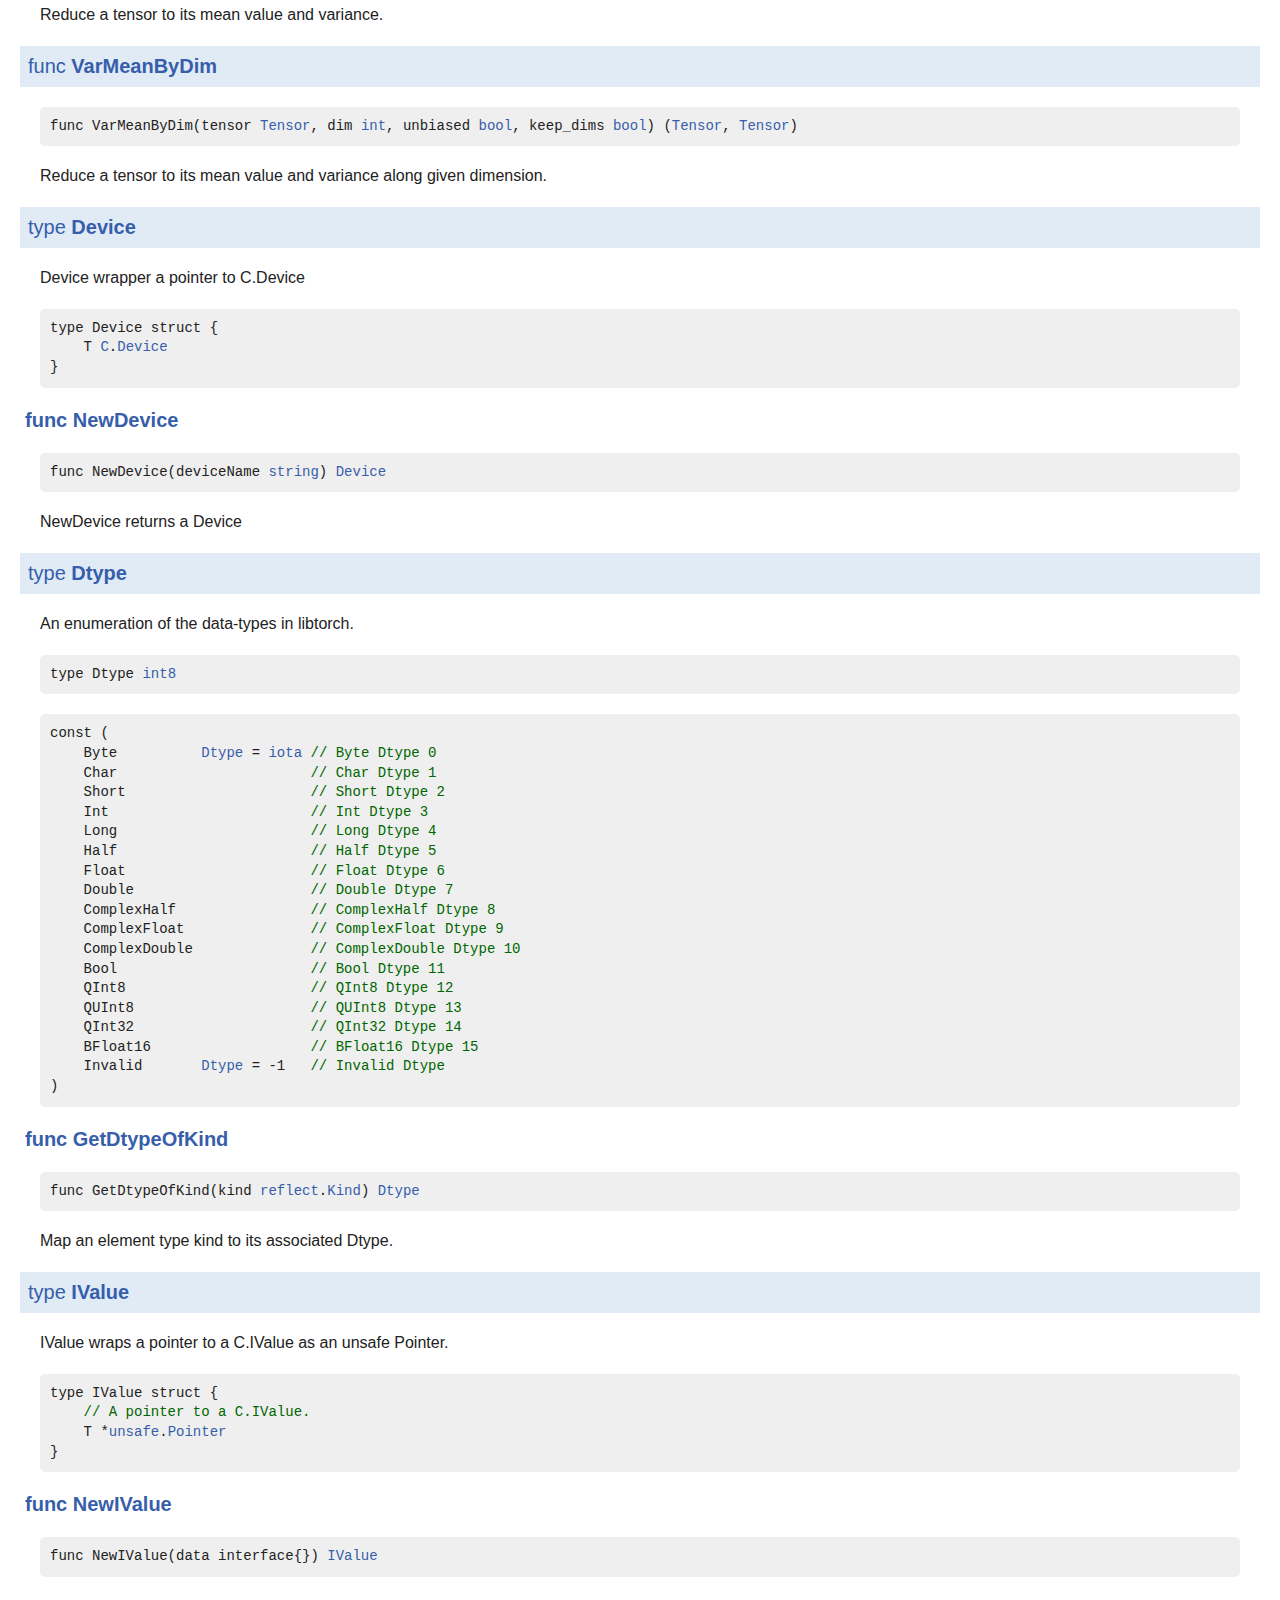
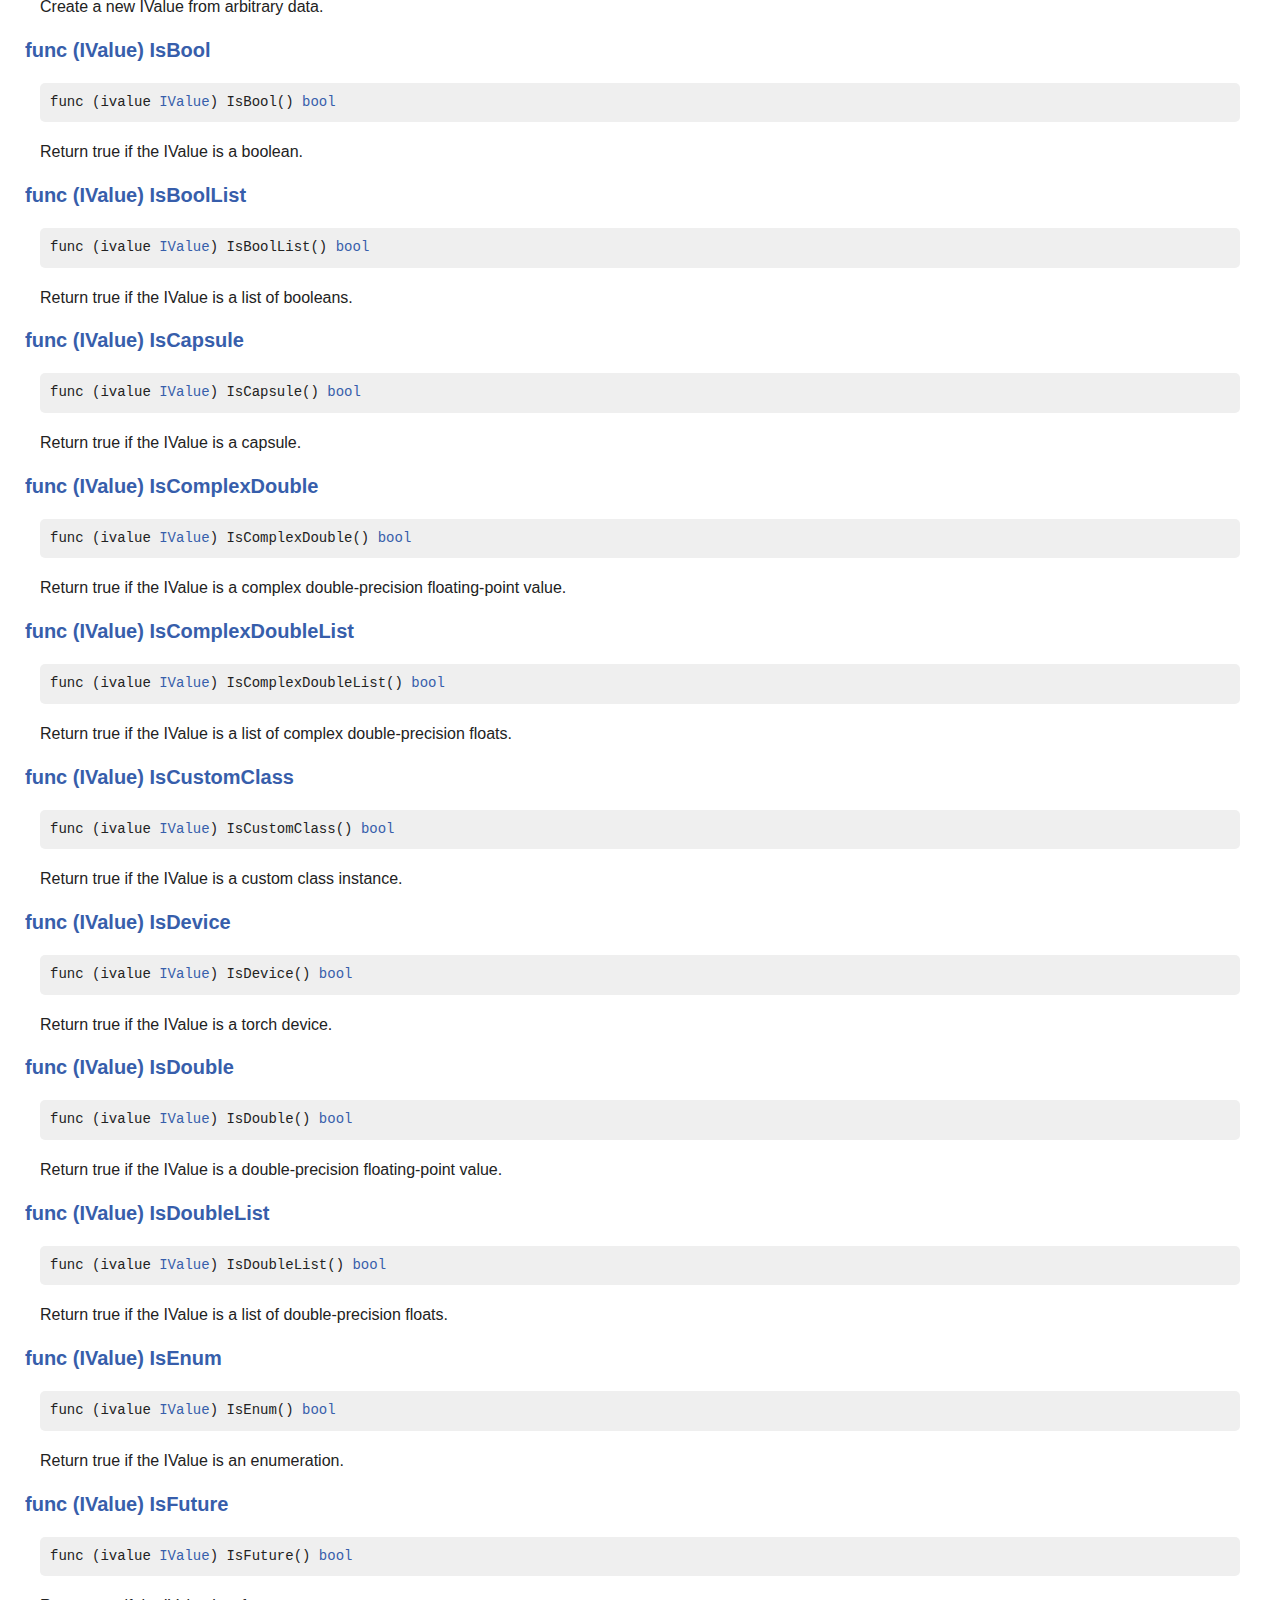
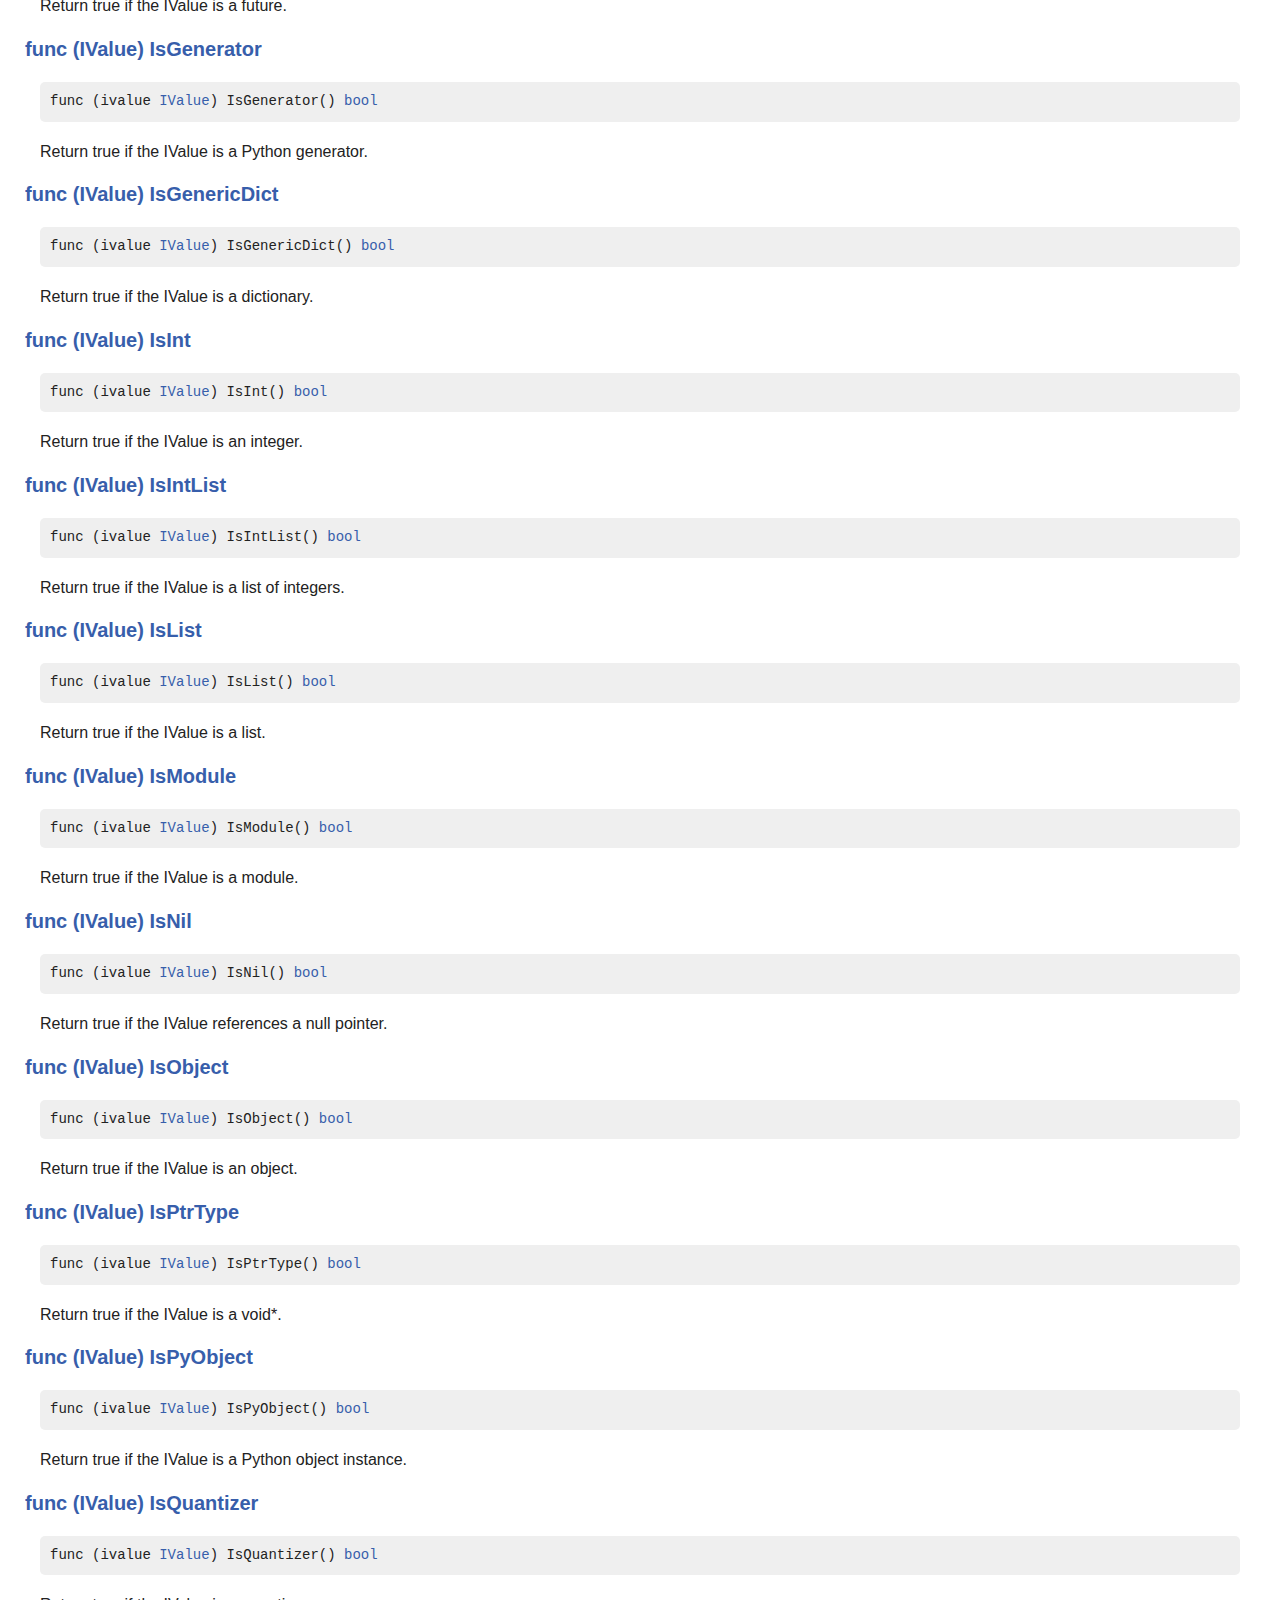
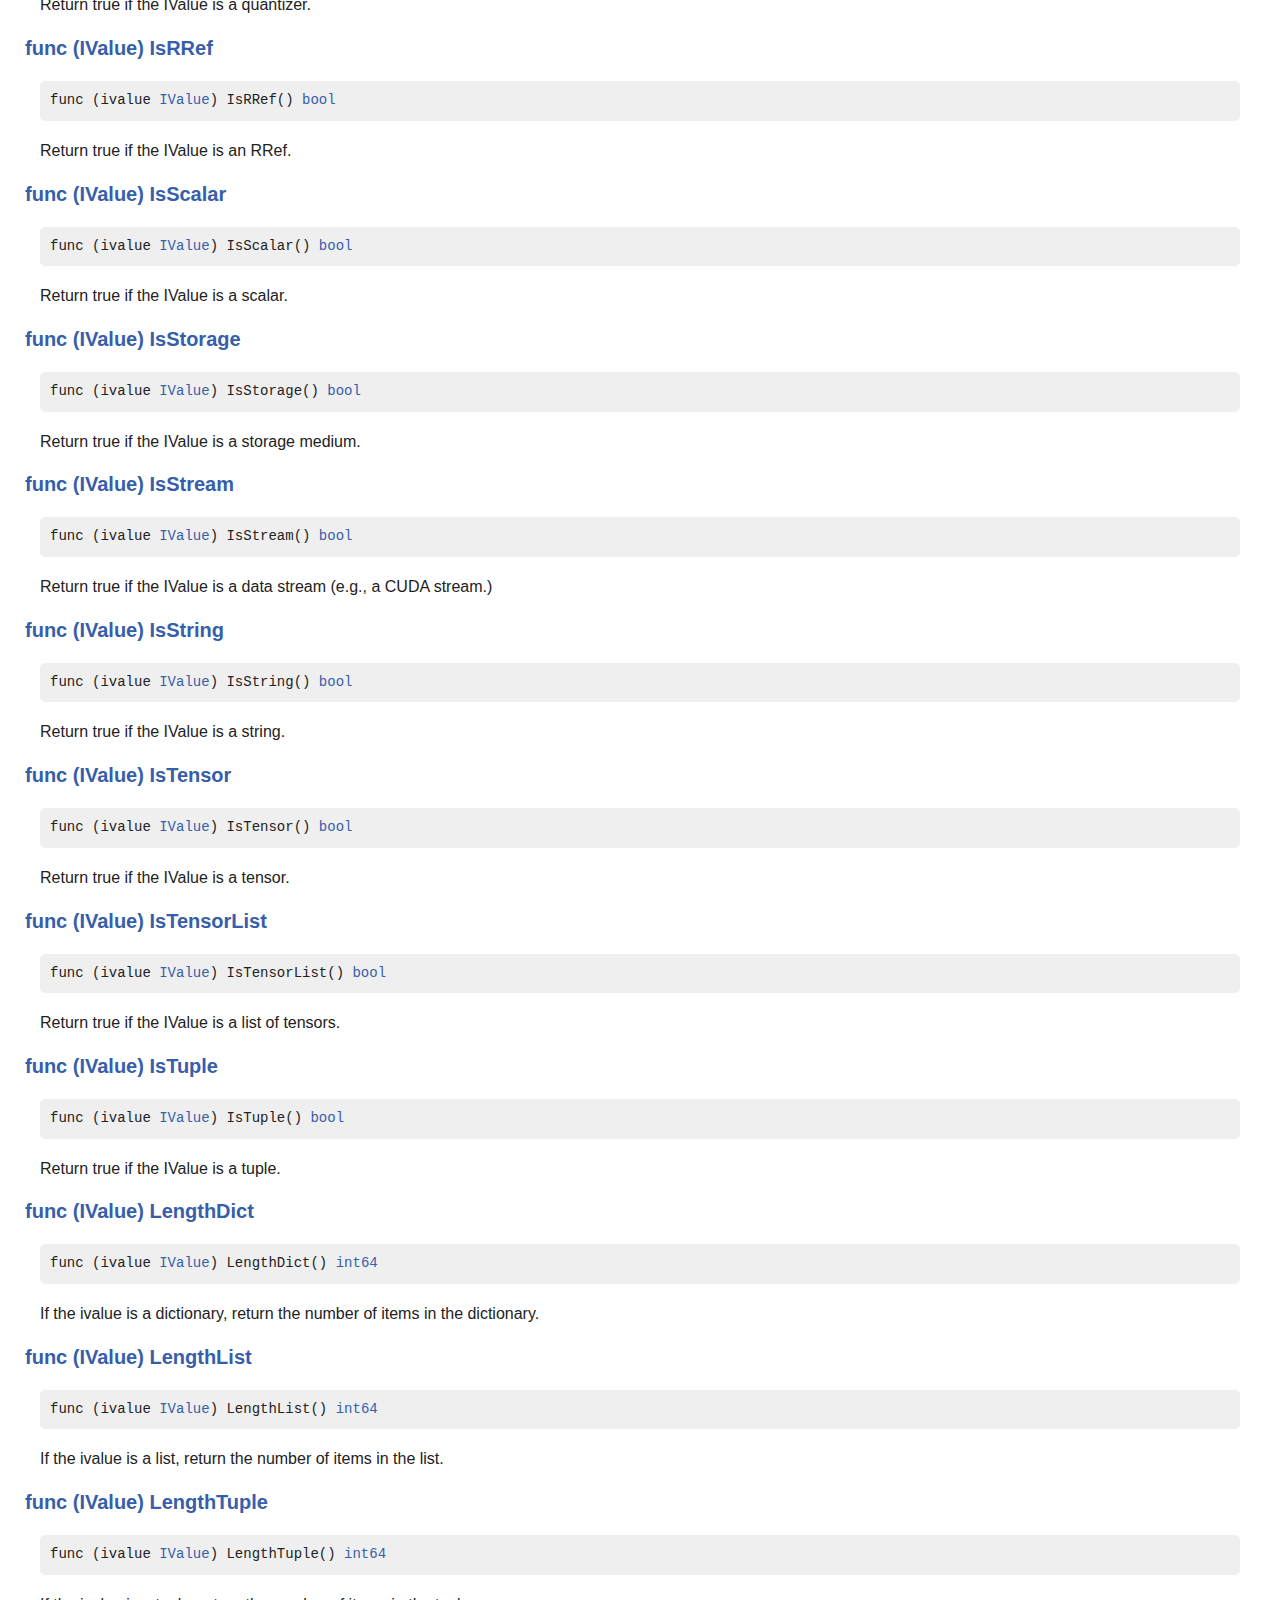
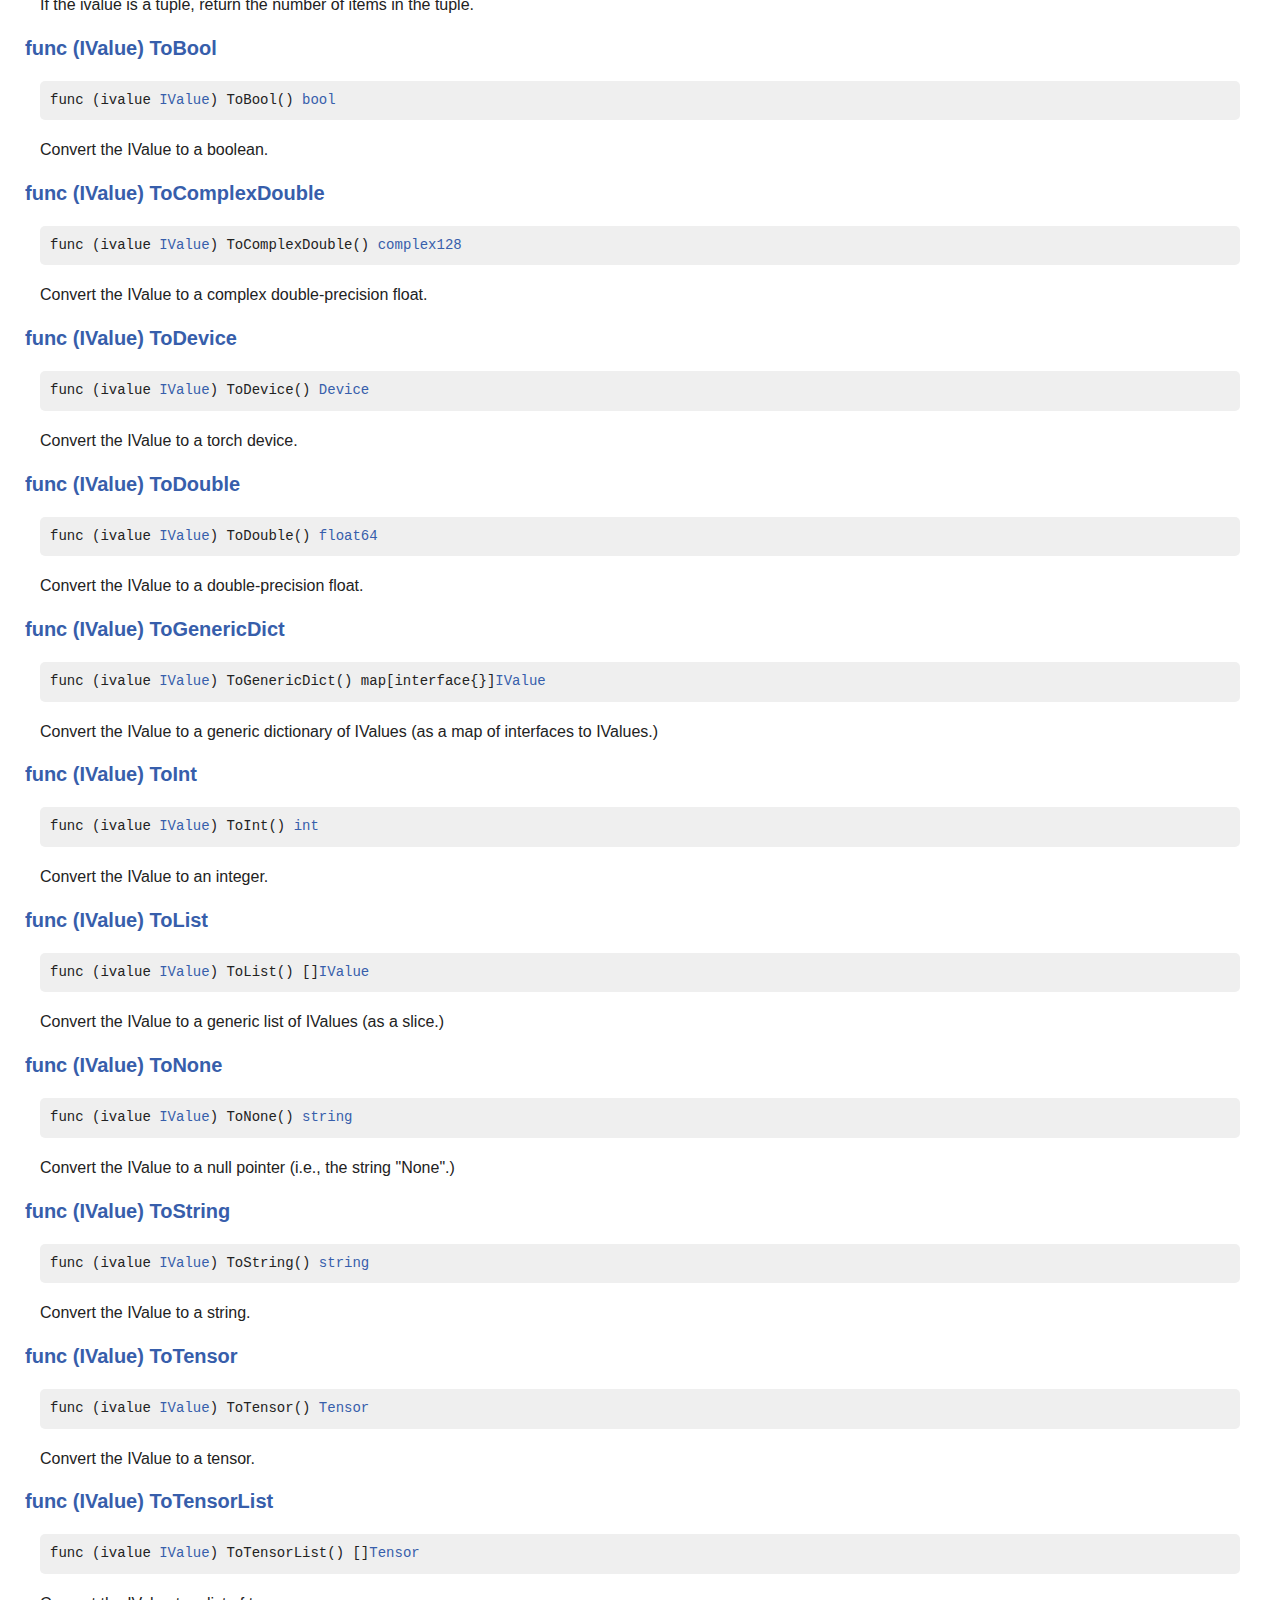
==== commit d8484f49: "update documentation" ====
--- a/docs/gotorch.html
+++ b/docs/gotorch.html
@@ -971,52 +971,59 @@
 		
 			
 			
-			<h2 id="AllClose">func <a href="http://localhost:42768/src/github.com/Kautenja/gotorch/functions.go?s=36857:36917#L1180">AllClose</a>
+			<h2 id="AllClose">func <a href="http://localhost:42768/src/github.com/Kautenja/gotorch/functions.go?s=39877:39937#L1232">AllClose</a>
 				<a class="permalink" href="gotorch.html#AllClose">&#xb6;</a>
 				
 				
 			</h2>
 			<pre>func AllClose(tensor, other <a href="gotorch.html#Tensor">Tensor</a>, rtol, atol <a href="http://localhost:42768/pkg/builtin/#float64">float64</a>) <a href="http://localhost:42768/pkg/builtin/#bool">bool</a></pre>
-			
+			<p>Return true if the two tensors are approximately equal to one another with
+given relative and absolute tolerances.
+<p>This function checks if all `tensor` and `other` satisfy the condition:
+<p>|tensor − other| &lt;= atol + rtol * |other|
+
 			
 			
 
 		
 			
 			
-			<h2 id="Equal">func <a href="http://localhost:42768/src/github.com/Kautenja/gotorch/functions.go?s=38100:38137#L1228">Equal</a>
+			<h2 id="Equal">func <a href="http://localhost:42768/src/github.com/Kautenja/gotorch/functions.go?s=42128:42165#L1304">Equal</a>
 				<a class="permalink" href="gotorch.html#Equal">&#xb6;</a>
 				
 				
 			</h2>
 			<pre>func Equal(tensor, other <a href="gotorch.html#Tensor">Tensor</a>) <a href="http://localhost:42768/pkg/builtin/#bool">bool</a></pre>
-			
+			<p>Return true if the two tensors are precisely equal element-wise.
+
 			
 			
 
 		
 			
 			
-			<h2 id="IsComplex">func <a href="http://localhost:42768/src/github.com/Kautenja/gotorch/functions.go?s=2124:2158#L47">IsComplex</a>
+			<h2 id="IsComplex">func <a href="http://localhost:42768/src/github.com/Kautenja/gotorch/functions.go?s=2273:2307#L50">IsComplex</a>
 				<a class="permalink" href="gotorch.html#IsComplex">&#xb6;</a>
 				
 				
 			</h2>
 			<pre>func IsComplex(tensor <a href="gotorch.html#Tensor">Tensor</a>) <a href="http://localhost:42768/pkg/builtin/#bool">bool</a></pre>
-			
+			<p>Return true if the tensor of a complex data-type.
+
 			
 			
 
 		
 			
 			
-			<h2 id="IsConj">func <a href="http://localhost:42768/src/github.com/Kautenja/gotorch/functions.go?s=2342:2373#L57">IsConj</a>
+			<h2 id="IsConj">func <a href="http://localhost:42768/src/github.com/Kautenja/gotorch/functions.go?s=2606:2637#L62">IsConj</a>
 				<a class="permalink" href="gotorch.html#IsConj">&#xb6;</a>
 				
 				
 			</h2>
 			<pre>func IsConj(tensor <a href="gotorch.html#Tensor">Tensor</a>) <a href="http://localhost:42768/pkg/builtin/#bool">bool</a></pre>
-			
+			<p>Return true if the (complex) tensor is in conjugated form.
+
 			
 			
 
@@ -1037,13 +1044,14 @@
 		
 			
 			
-			<h2 id="IsFloatingPoint">func <a href="http://localhost:42768/src/github.com/Kautenja/gotorch/functions.go?s=2548:2588#L67">IsFloatingPoint</a>
+			<h2 id="IsFloatingPoint">func <a href="http://localhost:42768/src/github.com/Kautenja/gotorch/functions.go?s=2934:2974#L74">IsFloatingPoint</a>
 				<a class="permalink" href="gotorch.html#IsFloatingPoint">&#xb6;</a>
 				
 				
 			</h2>
 			<pre>func IsFloatingPoint(tensor <a href="gotorch.html#Tensor">Tensor</a>) <a href="http://localhost:42768/pkg/builtin/#bool">bool</a></pre>
-			
+			<p>Return true if the tensor of a floating-point data-type.
+
 			
 			
 
@@ -1064,13 +1072,14 @@
 		
 			
 			
-			<h2 id="IsNonzero">func <a href="http://localhost:42768/src/github.com/Kautenja/gotorch/functions.go?s=2791:2825#L77">IsNonzero</a>
+			<h2 id="IsNonzero">func <a href="http://localhost:42768/src/github.com/Kautenja/gotorch/functions.go?s=3311:3345#L86">IsNonzero</a>
 				<a class="permalink" href="gotorch.html#IsNonzero">&#xb6;</a>
 				
 				
 			</h2>
 			<pre>func IsNonzero(tensor <a href="gotorch.html#Tensor">Tensor</a>) <a href="http://localhost:42768/pkg/builtin/#bool">bool</a></pre>
-			
+			<p>Return true if the tensor is a single non-zero element (i.e., scalar.)
+
 			
 			
 
@@ -1091,13 +1100,14 @@
 		
 			
 			
-			<h2 id="Numel">func <a href="http://localhost:42768/src/github.com/Kautenja/gotorch/functions.go?s=1917:1948#L37">Numel</a>
+			<h2 id="Numel">func <a href="http://localhost:42768/src/github.com/Kautenja/gotorch/functions.go?s=1965:1996#L38">Numel</a>
 				<a class="permalink" href="gotorch.html#Numel">&#xb6;</a>
 				
 				
 			</h2>
 			<pre>func Numel(tensor <a href="gotorch.html#Tensor">Tensor</a>) <a href="http://localhost:42768/pkg/builtin/#int64">int64</a></pre>
-			
+			<p>Return the number of elements in the tensor.
+
 			
 			
 
@@ -1132,7 +1142,7 @@
 		
 			
 			
-			<h2 id="StdMean">func <a href="http://localhost:42768/src/github.com/Kautenja/gotorch/functions.go?s=32402:32446#L1051">StdMean</a>
+			<h2 id="StdMean">func <a href="http://localhost:42768/src/github.com/Kautenja/gotorch/functions.go?s=35170:35214#L1096">StdMean</a>
 				<a class="permalink" href="gotorch.html#StdMean">&#xb6;</a>
 				
 				
@@ -1146,7 +1156,7 @@
 		
 			
 			
-			<h2 id="StdMeanByDim">func <a href="http://localhost:42768/src/github.com/Kautenja/gotorch/functions.go?s=32910:32999#L1064">StdMeanByDim</a>
+			<h2 id="StdMeanByDim">func <a href="http://localhost:42768/src/github.com/Kautenja/gotorch/functions.go?s=35678:35767#L1109">StdMeanByDim</a>
 				<a class="permalink" href="gotorch.html#StdMeanByDim">&#xb6;</a>
 				
 				
@@ -1160,7 +1170,7 @@
 		
 			
 			
-			<h2 id="ToSlice">func <a href="http://localhost:42768/src/github.com/Kautenja/gotorch/functions.go?s=10160:10199#L313">ToSlice</a>
+			<h2 id="ToSlice">func <a href="http://localhost:42768/src/github.com/Kautenja/gotorch/functions.go?s=12331:12370#L350">ToSlice</a>
 				<a class="permalink" href="gotorch.html#ToSlice">&#xb6;</a>
 				
 				
@@ -1175,7 +1185,7 @@
 		
 			
 			
-			<h2 id="VarMean">func <a href="http://localhost:42768/src/github.com/Kautenja/gotorch/functions.go?s=35495:35539#L1145">VarMean</a>
+			<h2 id="VarMean">func <a href="http://localhost:42768/src/github.com/Kautenja/gotorch/functions.go?s=38263:38307#L1190">VarMean</a>
 				<a class="permalink" href="gotorch.html#VarMean">&#xb6;</a>
 				
 				
@@ -1189,7 +1199,7 @@
 		
 			
 			
-			<h2 id="VarMeanByDim">func <a href="http://localhost:42768/src/github.com/Kautenja/gotorch/functions.go?s=35998:36087#L1158">VarMeanByDim</a>
+			<h2 id="VarMeanByDim">func <a href="http://localhost:42768/src/github.com/Kautenja/gotorch/functions.go?s=38766:38855#L1203">VarMeanByDim</a>
 				<a class="permalink" href="gotorch.html#VarMeanByDim">&#xb6;</a>
 				
 				
@@ -1945,7 +1955,7 @@
 
 			
 				
-				<h3 id="Abs">func <a href="http://localhost:42768/src/github.com/Kautenja/gotorch/functions.go?s=15914:15944#L497">Abs</a>
+				<h3 id="Abs">func <a href="http://localhost:42768/src/github.com/Kautenja/gotorch/functions.go?s=18366:18396#L538">Abs</a>
 					<a class="permalink" href="gotorch.html#Abs">&#xb6;</a>
 					
 					
@@ -1956,7 +1966,7 @@
 				
 			
 				
-				<h3 id="Abs_">func <a href="http://localhost:42768/src/github.com/Kautenja/gotorch/functions.go?s=16180:16211#L507">Abs_</a>
+				<h3 id="Abs_">func <a href="http://localhost:42768/src/github.com/Kautenja/gotorch/functions.go?s=18632:18663#L548">Abs_</a>
 					<a class="permalink" href="gotorch.html#Abs_">&#xb6;</a>
 					
 					
@@ -1967,7 +1977,7 @@
 				
 			
 				
-				<h3 id="Add">func <a href="http://localhost:42768/src/github.com/Kautenja/gotorch/functions.go?s=12994:13046#L393">Add</a>
+				<h3 id="Add">func <a href="http://localhost:42768/src/github.com/Kautenja/gotorch/functions.go?s=15446:15498#L434">Add</a>
 					<a class="permalink" href="gotorch.html#Add">&#xb6;</a>
 					
 					
@@ -1978,7 +1988,7 @@
 				
 			
 				
-				<h3 id="All">func <a href="http://localhost:42768/src/github.com/Kautenja/gotorch/functions.go?s=25266:25296#L822">All</a>
+				<h3 id="All">func <a href="http://localhost:42768/src/github.com/Kautenja/gotorch/functions.go?s=28034:28064#L867">All</a>
 					<a class="permalink" href="gotorch.html#All">&#xb6;</a>
 					
 					
@@ -1990,7 +2000,7 @@
 				
 			
 				
-				<h3 id="AllByDim">func <a href="http://localhost:42768/src/github.com/Kautenja/gotorch/functions.go?s=25668:25728#L834">AllByDim</a>
+				<h3 id="AllByDim">func <a href="http://localhost:42768/src/github.com/Kautenja/gotorch/functions.go?s=28436:28496#L879">AllByDim</a>
 					<a class="permalink" href="gotorch.html#AllByDim">&#xb6;</a>
 					
 					
@@ -2002,7 +2012,7 @@
 				
 			
 				
-				<h3 id="Any">func <a href="http://localhost:42768/src/github.com/Kautenja/gotorch/functions.go?s=26228:26258#L851">Any</a>
+				<h3 id="Any">func <a href="http://localhost:42768/src/github.com/Kautenja/gotorch/functions.go?s=28996:29026#L896">Any</a>
 					<a class="permalink" href="gotorch.html#Any">&#xb6;</a>
 					
 					
@@ -2014,7 +2024,7 @@
 				
 			
 				
-				<h3 id="AnyByDim">func <a href="http://localhost:42768/src/github.com/Kautenja/gotorch/functions.go?s=26630:26690#L863">AnyByDim</a>
+				<h3 id="AnyByDim">func <a href="http://localhost:42768/src/github.com/Kautenja/gotorch/functions.go?s=29398:29458#L908">AnyByDim</a>
 					<a class="permalink" href="gotorch.html#AnyByDim">&#xb6;</a>
 					
 					
@@ -2026,18 +2036,20 @@
 				
 			
 				
-				<h3 id="Arange">func <a href="http://localhost:42768/src/github.com/Kautenja/gotorch/functions.go?s=4581:4648#L135">Arange</a>
+				<h3 id="Arange">func <a href="http://localhost:42768/src/github.com/Kautenja/gotorch/functions.go?s=5517:5584#L151">Arange</a>
 					<a class="permalink" href="gotorch.html#Arange">&#xb6;</a>
 					
 					
 				</h3>
 				<pre>func Arange(begin, end, step <a href="http://localhost:42768/pkg/builtin/#float32">float32</a>, options <a href="gotorch.html#TensorOptions">TensorOptions</a>) <a href="gotorch.html#Tensor">Tensor</a></pre>
-				
-				
-				
-			
-				
-				<h3 id="Argmax">func <a href="http://localhost:42768/src/github.com/Kautenja/gotorch/functions.go?s=24276:24309#L789">Argmax</a>
+				<p>Create an inclusive range tensor from begin position to end position along
+integer step size.
+
+				
+				
+			
+				
+				<h3 id="Argmax">func <a href="http://localhost:42768/src/github.com/Kautenja/gotorch/functions.go?s=27044:27077#L834">Argmax</a>
 					<a class="permalink" href="gotorch.html#Argmax">&#xb6;</a>
 					
 					
@@ -2049,7 +2061,7 @@
 				
 			
 				
-				<h3 id="ArgmaxByDim">func <a href="http://localhost:42768/src/github.com/Kautenja/gotorch/functions.go?s=24662:24725#L801">ArgmaxByDim</a>
+				<h3 id="ArgmaxByDim">func <a href="http://localhost:42768/src/github.com/Kautenja/gotorch/functions.go?s=27430:27493#L846">ArgmaxByDim</a>
 					<a class="permalink" href="gotorch.html#ArgmaxByDim">&#xb6;</a>
 					
 					
@@ -2061,7 +2073,7 @@
 				
 			
 				
-				<h3 id="Argmin">func <a href="http://localhost:42768/src/github.com/Kautenja/gotorch/functions.go?s=23346:23379#L760">Argmin</a>
+				<h3 id="Argmin">func <a href="http://localhost:42768/src/github.com/Kautenja/gotorch/functions.go?s=26114:26147#L805">Argmin</a>
 					<a class="permalink" href="gotorch.html#Argmin">&#xb6;</a>
 					
 					
@@ -2073,7 +2085,7 @@
 				
 			
 				
-				<h3 id="ArgminByDim">func <a href="http://localhost:42768/src/github.com/Kautenja/gotorch/functions.go?s=23732:23795#L772">ArgminByDim</a>
+				<h3 id="ArgminByDim">func <a href="http://localhost:42768/src/github.com/Kautenja/gotorch/functions.go?s=26500:26563#L817">ArgminByDim</a>
 					<a class="permalink" href="gotorch.html#ArgminByDim">&#xb6;</a>
 					
 					
@@ -2085,7 +2097,7 @@
 				
 			
 				
-				<h3 id="Cat">func <a href="http://localhost:42768/src/github.com/Kautenja/gotorch/functions.go?s=21605:21649#L703">Cat</a>
+				<h3 id="Cat">func <a href="http://localhost:42768/src/github.com/Kautenja/gotorch/functions.go?s=24215:24259#L746">Cat</a>
 					<a class="permalink" href="gotorch.html#Cat">&#xb6;</a>
 					
 					
@@ -2108,7 +2120,7 @@
 				
 			
 				
-				<h3 id="Div">func <a href="http://localhost:42768/src/github.com/Kautenja/gotorch/functions.go?s=15234:15271#L472">Div</a>
+				<h3 id="Div">func <a href="http://localhost:42768/src/github.com/Kautenja/gotorch/functions.go?s=17686:17723#L513">Div</a>
 					<a class="permalink" href="gotorch.html#Div">&#xb6;</a>
 					
 					
@@ -2119,51 +2131,55 @@
 				
 			
 				
-				<h3 id="Empty">func <a href="http://localhost:42768/src/github.com/Kautenja/gotorch/functions.go?s=6330:6384#L195">Empty</a>
+				<h3 id="Empty">func <a href="http://localhost:42768/src/github.com/Kautenja/gotorch/functions.go?s=7644:7698#L219">Empty</a>
 					<a class="permalink" href="gotorch.html#Empty">&#xb6;</a>
 					
 					
 				</h3>
 				<pre>func Empty(size []<a href="http://localhost:42768/pkg/builtin/#int64">int64</a>, options <a href="gotorch.html#TensorOptions">TensorOptions</a>) <a href="gotorch.html#Tensor">Tensor</a></pre>
-				
-				
-				
-			
-				
-				<h3 id="EmptyLike">func <a href="http://localhost:42768/src/github.com/Kautenja/gotorch/functions.go?s=6720:6759#L207">EmptyLike</a>
+				<p>Create a new tensor of given size filled with empty values.
+
+				
+				
+			
+				
+				<h3 id="EmptyLike">func <a href="http://localhost:42768/src/github.com/Kautenja/gotorch/functions.go?s=8107:8146#L232">EmptyLike</a>
 					<a class="permalink" href="gotorch.html#EmptyLike">&#xb6;</a>
 					
 					
 				</h3>
 				<pre>func EmptyLike(reference <a href="gotorch.html#Tensor">Tensor</a>) <a href="gotorch.html#Tensor">Tensor</a></pre>
-				
-				
-				
-			
-				
-				<h3 id="Eq">func <a href="http://localhost:42768/src/github.com/Kautenja/gotorch/functions.go?s=37761:37797#L1214">Eq</a>
+				<p>Create a tensor filled with empty values in the shape of a reference.
+
+				
+				
+			
+				
+				<h3 id="Eq">func <a href="http://localhost:42768/src/github.com/Kautenja/gotorch/functions.go?s=41640:41676#L1288">Eq</a>
 					<a class="permalink" href="gotorch.html#Eq">&#xb6;</a>
 					
 					
 				</h3>
 				<pre>func Eq(tensor, other <a href="gotorch.html#Tensor">Tensor</a>) <a href="gotorch.html#Tensor">Tensor</a></pre>
-				
-				
-				
-			
-				
-				<h3 id="Eye">func <a href="http://localhost:42768/src/github.com/Kautenja/gotorch/functions.go?s=6029:6079#L184">Eye</a>
+				<p>Create a new tensor comparing the element-wise equality of two tensors.
+
+				
+				
+			
+				
+				<h3 id="Eye">func <a href="http://localhost:42768/src/github.com/Kautenja/gotorch/functions.go?s=7280:7330#L207">Eye</a>
 					<a class="permalink" href="gotorch.html#Eye">&#xb6;</a>
 					
 					
 				</h3>
 				<pre>func Eye(n, m <a href="http://localhost:42768/pkg/builtin/#int64">int64</a>, options <a href="gotorch.html#TensorOptions">TensorOptions</a>) <a href="gotorch.html#Tensor">Tensor</a></pre>
-				
-				
-				
-			
-				
-				<h3 id="Flatten">func <a href="http://localhost:42768/src/github.com/Kautenja/gotorch/functions.go?s=19685:19743#L633">Flatten</a>
+				<p>Create an NxM identity matrix.
+
+				
+				
+			
+				
+				<h3 id="Flatten">func <a href="http://localhost:42768/src/github.com/Kautenja/gotorch/functions.go?s=22295:22353#L676">Flatten</a>
 					<a class="permalink" href="gotorch.html#Flatten">&#xb6;</a>
 					
 					
@@ -2174,29 +2190,31 @@
 				
 			
 				
-				<h3 id="Full">func <a href="http://localhost:42768/src/github.com/Kautenja/gotorch/functions.go?s=7026:7094#L217">Full</a>
+				<h3 id="Full">func <a href="http://localhost:42768/src/github.com/Kautenja/gotorch/functions.go?s=8477:8545#L243">Full</a>
 					<a class="permalink" href="gotorch.html#Full">&#xb6;</a>
 					
 					
 				</h3>
 				<pre>func Full(size []<a href="http://localhost:42768/pkg/builtin/#int64">int64</a>, value <a href="http://localhost:42768/pkg/builtin/#float32">float32</a>, options <a href="gotorch.html#TensorOptions">TensorOptions</a>) <a href="gotorch.html#Tensor">Tensor</a></pre>
-				
-				
-				
-			
-				
-				<h3 id="FullLike">func <a href="http://localhost:42768/src/github.com/Kautenja/gotorch/functions.go?s=7445:7498#L229">FullLike</a>
+				<p>Create a new tensor of given size filled with static values.
+
+				
+				
+			
+				
+				<h3 id="FullLike">func <a href="http://localhost:42768/src/github.com/Kautenja/gotorch/functions.go?s=8970:9023#L256">FullLike</a>
 					<a class="permalink" href="gotorch.html#FullLike">&#xb6;</a>
 					
 					
 				</h3>
 				<pre>func FullLike(reference <a href="gotorch.html#Tensor">Tensor</a>, value <a href="http://localhost:42768/pkg/builtin/#float32">float32</a>) <a href="gotorch.html#Tensor">Tensor</a></pre>
-				
-				
-				
-			
-				
-				<h3 id="Greater">func <a href="http://localhost:42768/src/github.com/Kautenja/gotorch/functions.go?s=38797:38838#L1256">Greater</a>
+				<p>Create a tensor filled with static values in the shape of a reference.
+
+				
+				
+			
+				
+				<h3 id="Greater">func <a href="http://localhost:42768/src/github.com/Kautenja/gotorch/functions.go?s=42898:42939#L1333">Greater</a>
 					<a class="permalink" href="gotorch.html#Greater">&#xb6;</a>
 					
 					
@@ -2207,7 +2225,7 @@
 				
 			
 				
-				<h3 id="GreaterEqual">func <a href="http://localhost:42768/src/github.com/Kautenja/gotorch/functions.go?s=38418:38464#L1242">GreaterEqual</a>
+				<h3 id="GreaterEqual">func <a href="http://localhost:42768/src/github.com/Kautenja/gotorch/functions.go?s=42519:42565#L1319">GreaterEqual</a>
 					<a class="permalink" href="gotorch.html#GreaterEqual">&#xb6;</a>
 					
 					
@@ -2218,7 +2236,7 @@
 				
 			
 				
-				<h3 id="IndexSelect">func <a href="http://localhost:42768/src/github.com/Kautenja/gotorch/functions.go?s=22690:22753#L740">IndexSelect</a>
+				<h3 id="IndexSelect">func <a href="http://localhost:42768/src/github.com/Kautenja/gotorch/functions.go?s=25458:25521#L785">IndexSelect</a>
 					<a class="permalink" href="gotorch.html#IndexSelect">&#xb6;</a>
 					
 					
@@ -2229,18 +2247,22 @@
 				
 			
 				
-				<h3 id="IsClose">func <a href="http://localhost:42768/src/github.com/Kautenja/gotorch/functions.go?s=37284:37345#L1196">IsClose</a>
+				<h3 id="IsClose">func <a href="http://localhost:42768/src/github.com/Kautenja/gotorch/functions.go?s=40812:40873#L1262">IsClose</a>
 					<a class="permalink" href="gotorch.html#IsClose">&#xb6;</a>
 					
 					
 				</h3>
 				<pre>func IsClose(tensor, other <a href="gotorch.html#Tensor">Tensor</a>, rtol, atol <a href="http://localhost:42768/pkg/builtin/#float64">float64</a>) <a href="gotorch.html#Tensor">Tensor</a></pre>
-				
-				
-				
-			
-				
-				<h3 id="IsFinite">func <a href="http://localhost:42768/src/github.com/Kautenja/gotorch/functions.go?s=41298:41333#L1354">IsFinite</a>
+				<p>Create a new tensor describing the element-wise approximate equality of two
+tensors with given relative and absolute tolerances.
+<p>This function checks if all `tensor` and `other` satisfy the condition:
+<p>|tensor − other| &lt;= atol + rtol * |other|
+
+				
+				
+			
+				
+				<h3 id="IsFinite">func <a href="http://localhost:42768/src/github.com/Kautenja/gotorch/functions.go?s=45399:45434#L1431">IsFinite</a>
 					<a class="permalink" href="gotorch.html#IsFinite">&#xb6;</a>
 					
 					
@@ -2251,7 +2273,7 @@
 				
 			
 				
-				<h3 id="IsIn">func <a href="http://localhost:42768/src/github.com/Kautenja/gotorch/functions.go?s=40951:40989#L1340">IsIn</a>
+				<h3 id="IsIn">func <a href="http://localhost:42768/src/github.com/Kautenja/gotorch/functions.go?s=45052:45090#L1417">IsIn</a>
 					<a class="permalink" href="gotorch.html#IsIn">&#xb6;</a>
 					
 					
@@ -2262,7 +2284,7 @@
 				
 			
 				
-				<h3 id="IsInf">func <a href="http://localhost:42768/src/github.com/Kautenja/gotorch/functions.go?s=41584:41616#L1364">IsInf</a>
+				<h3 id="IsInf">func <a href="http://localhost:42768/src/github.com/Kautenja/gotorch/functions.go?s=45685:45717#L1441">IsInf</a>
 					<a class="permalink" href="gotorch.html#IsInf">&#xb6;</a>
 					
 					
@@ -2273,7 +2295,7 @@
 				
 			
 				
-				<h3 id="IsNaN">func <a href="http://localhost:42768/src/github.com/Kautenja/gotorch/functions.go?s=42430:42462#L1394">IsNaN</a>
+				<h3 id="IsNaN">func <a href="http://localhost:42768/src/github.com/Kautenja/gotorch/functions.go?s=46531:46563#L1471">IsNaN</a>
 					<a class="permalink" href="gotorch.html#IsNaN">&#xb6;</a>
 					
 					
@@ -2284,7 +2306,7 @@
 				
 			
 				
-				<h3 id="IsNegInf">func <a href="http://localhost:42768/src/github.com/Kautenja/gotorch/functions.go?s=42144:42179#L1384">IsNegInf</a>
+				<h3 id="IsNegInf">func <a href="http://localhost:42768/src/github.com/Kautenja/gotorch/functions.go?s=46245:46280#L1461">IsNegInf</a>
 					<a class="permalink" href="gotorch.html#IsNegInf">&#xb6;</a>
 					
 					
@@ -2295,7 +2317,7 @@
 				
 			
 				
-				<h3 id="IsPosInf">func <a href="http://localhost:42768/src/github.com/Kautenja/gotorch/functions.go?s=41858:41893#L1374">IsPosInf</a>
+				<h3 id="IsPosInf">func <a href="http://localhost:42768/src/github.com/Kautenja/gotorch/functions.go?s=45959:45994#L1451">IsPosInf</a>
 					<a class="permalink" href="gotorch.html#IsPosInf">&#xb6;</a>
 					
 					
@@ -2306,7 +2328,7 @@
 				
 			
 				
-				<h3 id="IsReal">func <a href="http://localhost:42768/src/github.com/Kautenja/gotorch/functions.go?s=42704:42737#L1404">IsReal</a>
+				<h3 id="IsReal">func <a href="http://localhost:42768/src/github.com/Kautenja/gotorch/functions.go?s=46805:46838#L1481">IsReal</a>
 					<a class="permalink" href="gotorch.html#IsReal">&#xb6;</a>
 					
 					
@@ -2317,7 +2339,7 @@
 				
 			
 				
-				<h3 id="Less">func <a href="http://localhost:42768/src/github.com/Kautenja/gotorch/functions.go?s=39523:39561#L1284">Less</a>
+				<h3 id="Less">func <a href="http://localhost:42768/src/github.com/Kautenja/gotorch/functions.go?s=43624:43662#L1361">Less</a>
 					<a class="permalink" href="gotorch.html#Less">&#xb6;</a>
 					
 					
@@ -2328,7 +2350,7 @@
 				
 			
 				
-				<h3 id="LessEqual">func <a href="http://localhost:42768/src/github.com/Kautenja/gotorch/functions.go?s=39156:39199#L1270">LessEqual</a>
+				<h3 id="LessEqual">func <a href="http://localhost:42768/src/github.com/Kautenja/gotorch/functions.go?s=43257:43300#L1347">LessEqual</a>
 					<a class="permalink" href="gotorch.html#LessEqual">&#xb6;</a>
 					
 					
@@ -2339,13 +2361,15 @@
 				
 			
 				
-				<h3 id="Linspace">func <a href="http://localhost:42768/src/github.com/Kautenja/gotorch/functions.go?s=5271:5347#L159">Linspace</a>
+				<h3 id="Linspace">func <a href="http://localhost:42768/src/github.com/Kautenja/gotorch/functions.go?s=6395:6471#L179">Linspace</a>
 					<a class="permalink" href="gotorch.html#Linspace">&#xb6;</a>
 					
 					
 				</h3>
 				<pre>func Linspace(begin, end <a href="http://localhost:42768/pkg/builtin/#float32">float32</a>, steps <a href="http://localhost:42768/pkg/builtin/#int64">int64</a>, options <a href="gotorch.html#TensorOptions">TensorOptions</a>) <a href="gotorch.html#Tensor">Tensor</a></pre>
-				
+				<p>Create an linear space tensor from begin to end with given number of total
+steps.
+
 				
 				
 			
@@ -2362,7 +2386,7 @@
 				
 			
 				
-				<h3 id="LogSoftmax">func <a href="http://localhost:42768/src/github.com/Kautenja/gotorch/functions.go?s=18375:18418#L588">LogSoftmax</a>
+				<h3 id="LogSoftmax">func <a href="http://localhost:42768/src/github.com/Kautenja/gotorch/functions.go?s=20827:20870#L629">LogSoftmax</a>
 					<a class="permalink" href="gotorch.html#LogSoftmax">&#xb6;</a>
 					
 					
@@ -2373,18 +2397,20 @@
 				
 			
 				
-				<h3 id="Logspace">func <a href="http://localhost:42768/src/github.com/Kautenja/gotorch/functions.go?s=5631:5721#L171">Logspace</a>
+				<h3 id="Logspace">func <a href="http://localhost:42768/src/github.com/Kautenja/gotorch/functions.go?s=6848:6938#L193">Logspace</a>
 					<a class="permalink" href="gotorch.html#Logspace">&#xb6;</a>
 					
 					
 				</h3>
 				<pre>func Logspace(begin, end <a href="http://localhost:42768/pkg/builtin/#float32">float32</a>, steps <a href="http://localhost:42768/pkg/builtin/#int64">int64</a>, base <a href="http://localhost:42768/pkg/builtin/#float64">float64</a>, options <a href="gotorch.html#TensorOptions">TensorOptions</a>) <a href="gotorch.html#Tensor">Tensor</a></pre>
-				
-				
-				
-			
-				
-				<h3 id="MM">func <a href="http://localhost:42768/src/github.com/Kautenja/gotorch/functions.go?s=46383:46410#L1565">MM</a>
+				<p>Create an logarithmic space tensor from begin to end with given number of
+total steps.
+
+				
+				
+			
+				
+				<h3 id="MM">func <a href="http://localhost:42768/src/github.com/Kautenja/gotorch/functions.go?s=50484:50511#L1642">MM</a>
 					<a class="permalink" href="gotorch.html#MM">&#xb6;</a>
 					
 					
@@ -2395,7 +2421,7 @@
 				
 			
 				
-				<h3 id="Max">func <a href="http://localhost:42768/src/github.com/Kautenja/gotorch/functions.go?s=27210:27240#L883">Max</a>
+				<h3 id="Max">func <a href="http://localhost:42768/src/github.com/Kautenja/gotorch/functions.go?s=29978:30008#L928">Max</a>
 					<a class="permalink" href="gotorch.html#Max">&#xb6;</a>
 					
 					
@@ -2407,7 +2433,7 @@
 				
 			
 				
-				<h3 id="Maximum">func <a href="http://localhost:42768/src/github.com/Kautenja/gotorch/functions.go?s=39870:39911#L1298">Maximum</a>
+				<h3 id="Maximum">func <a href="http://localhost:42768/src/github.com/Kautenja/gotorch/functions.go?s=43971:44012#L1375">Maximum</a>
 					<a class="permalink" href="gotorch.html#Maximum">&#xb6;</a>
 					
 					
@@ -2418,7 +2444,7 @@
 				
 			
 				
-				<h3 id="Mean">func <a href="http://localhost:42768/src/github.com/Kautenja/gotorch/functions.go?s=29289:29320#L949">Mean</a>
+				<h3 id="Mean">func <a href="http://localhost:42768/src/github.com/Kautenja/gotorch/functions.go?s=32057:32088#L994">Mean</a>
 					<a class="permalink" href="gotorch.html#Mean">&#xb6;</a>
 					
 					
@@ -2430,7 +2456,7 @@
 				
 			
 				
-				<h3 id="MeanByDim">func <a href="http://localhost:42768/src/github.com/Kautenja/gotorch/functions.go?s=29661:29722#L961">MeanByDim</a>
+				<h3 id="MeanByDim">func <a href="http://localhost:42768/src/github.com/Kautenja/gotorch/functions.go?s=32429:32490#L1006">MeanByDim</a>
 					<a class="permalink" href="gotorch.html#MeanByDim">&#xb6;</a>
 					
 					
@@ -2442,7 +2468,7 @@
 				
 			
 				
-				<h3 id="Median">func <a href="http://localhost:42768/src/github.com/Kautenja/gotorch/functions.go?s=30211:30244#L980">Median</a>
+				<h3 id="Median">func <a href="http://localhost:42768/src/github.com/Kautenja/gotorch/functions.go?s=32979:33012#L1025">Median</a>
 					<a class="permalink" href="gotorch.html#Median">&#xb6;</a>
 					
 					
@@ -2454,7 +2480,7 @@
 				
 			
 				
-				<h3 id="Min">func <a href="http://localhost:42768/src/github.com/Kautenja/gotorch/functions.go?s=28251:28281#L916">Min</a>
+				<h3 id="Min">func <a href="http://localhost:42768/src/github.com/Kautenja/gotorch/functions.go?s=31019:31049#L961">Min</a>
 					<a class="permalink" href="gotorch.html#Min">&#xb6;</a>
 					
 					
@@ -2466,7 +2492,7 @@
 				
 			
 				
-				<h3 id="Minimum">func <a href="http://localhost:42768/src/github.com/Kautenja/gotorch/functions.go?s=40229:40270#L1312">Minimum</a>
+				<h3 id="Minimum">func <a href="http://localhost:42768/src/github.com/Kautenja/gotorch/functions.go?s=44330:44371#L1389">Minimum</a>
 					<a class="permalink" href="gotorch.html#Minimum">&#xb6;</a>
 					
 					
@@ -2477,7 +2503,7 @@
 				
 			
 				
-				<h3 id="Mul">func <a href="http://localhost:42768/src/github.com/Kautenja/gotorch/functions.go?s=14554:14591#L447">Mul</a>
+				<h3 id="Mul">func <a href="http://localhost:42768/src/github.com/Kautenja/gotorch/functions.go?s=17006:17043#L488">Mul</a>
 					<a class="permalink" href="gotorch.html#Mul">&#xb6;</a>
 					
 					
@@ -2527,7 +2553,7 @@
 				
 			
 				
-				<h3 id="NotEqual">func <a href="http://localhost:42768/src/github.com/Kautenja/gotorch/functions.go?s=40588:40630#L1326">NotEqual</a>
+				<h3 id="NotEqual">func <a href="http://localhost:42768/src/github.com/Kautenja/gotorch/functions.go?s=44689:44731#L1403">NotEqual</a>
 					<a class="permalink" href="gotorch.html#NotEqual">&#xb6;</a>
 					
 					
@@ -2538,29 +2564,31 @@
 				
 			
 				
-				<h3 id="Ones">func <a href="http://localhost:42768/src/github.com/Kautenja/gotorch/functions.go?s=3889:3942#L113">Ones</a>
+				<h3 id="Ones">func <a href="http://localhost:42768/src/github.com/Kautenja/gotorch/functions.go?s=4660:4713#L126">Ones</a>
 					<a class="permalink" href="gotorch.html#Ones">&#xb6;</a>
 					
 					
 				</h3>
 				<pre>func Ones(size []<a href="http://localhost:42768/pkg/builtin/#int64">int64</a>, options <a href="gotorch.html#TensorOptions">TensorOptions</a>) <a href="gotorch.html#Tensor">Tensor</a></pre>
-				
-				
-				
-			
-				
-				<h3 id="OnesLike">func <a href="http://localhost:42768/src/github.com/Kautenja/gotorch/functions.go?s=4277:4315#L125">OnesLike</a>
+				<p>Create a new tensor of given size filled with ones.
+
+				
+				
+			
+				
+				<h3 id="OnesLike">func <a href="http://localhost:42768/src/github.com/Kautenja/gotorch/functions.go?s=5113:5151#L139">OnesLike</a>
 					<a class="permalink" href="gotorch.html#OnesLike">&#xb6;</a>
 					
 					
 				</h3>
 				<pre>func OnesLike(reference <a href="gotorch.html#Tensor">Tensor</a>) <a href="gotorch.html#Tensor">Tensor</a></pre>
-				
-				
-				
-			
-				
-				<h3 id="Permute">func <a href="http://localhost:42768/src/github.com/Kautenja/gotorch/functions.go?s=18872:18921#L603">Permute</a>
+				<p>Create a tensor filled with ones in the shape of a reference.
+
+				
+				
+			
+				
+				<h3 id="Permute">func <a href="http://localhost:42768/src/github.com/Kautenja/gotorch/functions.go?s=21482:21531#L646">Permute</a>
 					<a class="permalink" href="gotorch.html#Permute">&#xb6;</a>
 					
 					
@@ -2571,7 +2599,7 @@
 				
 			
 				
-				<h3 id="Pow">func <a href="http://localhost:42768/src/github.com/Kautenja/gotorch/functions.go?s=17347:17395#L554">Pow</a>
+				<h3 id="Pow">func <a href="http://localhost:42768/src/github.com/Kautenja/gotorch/functions.go?s=19799:19847#L595">Pow</a>
 					<a class="permalink" href="gotorch.html#Pow">&#xb6;</a>
 					
 					
@@ -2582,79 +2610,89 @@
 				
 			
 				
-				<h3 id="Rand">func <a href="http://localhost:42768/src/github.com/Kautenja/gotorch/functions.go?s=7788:7841#L240">Rand</a>
+				<h3 id="Rand">func <a href="http://localhost:42768/src/github.com/Kautenja/gotorch/functions.go?s=9385:9438#L268">Rand</a>
 					<a class="permalink" href="gotorch.html#Rand">&#xb6;</a>
 					
 					
 				</h3>
 				<pre>func Rand(size []<a href="http://localhost:42768/pkg/builtin/#int64">int64</a>, options <a href="gotorch.html#TensorOptions">TensorOptions</a>) <a href="gotorch.html#Tensor">Tensor</a></pre>
-				
-				
-				
-			
-				
-				<h3 id="RandInt">func <a href="http://localhost:42768/src/github.com/Kautenja/gotorch/functions.go?s=8472:8551#L261">RandInt</a>
+				<p>Create a new tensor of given size filled with uniform random values.
+
+				
+				
+			
+				
+				<h3 id="RandInt">func <a href="http://localhost:42768/src/github.com/Kautenja/gotorch/functions.go?s=10232:10311#L291">RandInt</a>
 					<a class="permalink" href="gotorch.html#RandInt">&#xb6;</a>
 					
 					
 				</h3>
 				<pre>func RandInt(size []<a href="http://localhost:42768/pkg/builtin/#int64">int64</a>, low <a href="http://localhost:42768/pkg/builtin/#int64">int64</a>, high <a href="http://localhost:42768/pkg/builtin/#int64">int64</a>, options <a href="gotorch.html#TensorOptions">TensorOptions</a>) <a href="gotorch.html#Tensor">Tensor</a></pre>
-				
-				
-				
-			
-				
-				<h3 id="RandIntLike">func <a href="http://localhost:42768/src/github.com/Kautenja/gotorch/functions.go?s=8938:9002#L275">RandIntLike</a>
+				<p>Create a new tensor of given size filled with random integers in [low, high).
+
+				
+				
+			
+				
+				<h3 id="RandIntLike">func <a href="http://localhost:42768/src/github.com/Kautenja/gotorch/functions.go?s=10792:10856#L307">RandIntLike</a>
 					<a class="permalink" href="gotorch.html#RandIntLike">&#xb6;</a>
 					
 					
 				</h3>
 				<pre>func RandIntLike(reference <a href="gotorch.html#Tensor">Tensor</a>, low <a href="http://localhost:42768/pkg/builtin/#int64">int64</a>, high <a href="http://localhost:42768/pkg/builtin/#int64">int64</a>) <a href="gotorch.html#Tensor">Tensor</a></pre>
-				
-				
-				
-			
-				
-				<h3 id="RandLike">func <a href="http://localhost:42768/src/github.com/Kautenja/gotorch/functions.go?s=8176:8214#L252">RandLike</a>
+				<p>Create a tensor filled with random integers in [low, high) in the shape of
+a reference.
+
+				
+				
+			
+				
+				<h3 id="RandLike">func <a href="http://localhost:42768/src/github.com/Kautenja/gotorch/functions.go?s=9855:9893#L281">RandLike</a>
 					<a class="permalink" href="gotorch.html#RandLike">&#xb6;</a>
 					
 					
 				</h3>
 				<pre>func RandLike(reference <a href="gotorch.html#Tensor">Tensor</a>) <a href="gotorch.html#Tensor">Tensor</a></pre>
-				
-				
-				
-			
-				
-				<h3 id="RandN">func <a href="http://localhost:42768/src/github.com/Kautenja/gotorch/functions.go?s=9320:9374#L287">RandN</a>
+				<p>Create a tensor filled with uniform random values in the shape of a reference.
+
+				
+				
+			
+				
+				<h3 id="RandN">func <a href="http://localhost:42768/src/github.com/Kautenja/gotorch/functions.go?s=11247:11301#L320">RandN</a>
 					<a class="permalink" href="gotorch.html#RandN">&#xb6;</a>
 					
 					
 				</h3>
 				<pre>func RandN(size []<a href="http://localhost:42768/pkg/builtin/#int64">int64</a>, options <a href="gotorch.html#TensorOptions">TensorOptions</a>) <a href="gotorch.html#Tensor">Tensor</a></pre>
-				
-				
-				
-			
-				
-				<h3 id="RandNLike">func <a href="http://localhost:42768/src/github.com/Kautenja/gotorch/functions.go?s=9710:9749#L299">RandNLike</a>
+				<p>Create a new tensor of given size filled with Gaussian random values.
+
+				
+				
+			
+				
+				<h3 id="RandNLike">func <a href="http://localhost:42768/src/github.com/Kautenja/gotorch/functions.go?s=11723:11762#L334">RandNLike</a>
 					<a class="permalink" href="gotorch.html#RandNLike">&#xb6;</a>
 					
 					
 				</h3>
 				<pre>func RandNLike(reference <a href="gotorch.html#Tensor">Tensor</a>) <a href="gotorch.html#Tensor">Tensor</a></pre>
-				
-				
-				
-			
-				
-				<h3 id="Range">func <a href="http://localhost:42768/src/github.com/Kautenja/gotorch/functions.go?s=4927:4993#L147">Range</a>
+				<p>Create a tensor filled with Gaussian random values in the shape of a
+reference.
+
+				
+				
+			
+				
+				<h3 id="Range">func <a href="http://localhost:42768/src/github.com/Kautenja/gotorch/functions.go?s=5963:6029#L165">Range</a>
 					<a class="permalink" href="gotorch.html#Range">&#xb6;</a>
 					
 					
 				</h3>
 				<pre>func Range(begin, end, step <a href="http://localhost:42768/pkg/builtin/#float32">float32</a>, options <a href="gotorch.html#TensorOptions">TensorOptions</a>) <a href="gotorch.html#Tensor">Tensor</a></pre>
-				
+				<p>Create an exclusive range tensor from begin position to end position along
+integer step size.
+
 				
 				
 			
@@ -2671,7 +2709,7 @@
 				
 			
 				
-				<h3 id="Sigmoid">func <a href="http://localhost:42768/src/github.com/Kautenja/gotorch/functions.go?s=18063:18092#L577">Sigmoid</a>
+				<h3 id="Sigmoid">func <a href="http://localhost:42768/src/github.com/Kautenja/gotorch/functions.go?s=20515:20544#L618">Sigmoid</a>
 					<a class="permalink" href="gotorch.html#Sigmoid">&#xb6;</a>
 					
 					
@@ -2683,7 +2721,7 @@
 				
 			
 				
-				<h3 id="Slice">func <a href="http://localhost:42768/src/github.com/Kautenja/gotorch/functions.go?s=22211:22273#L723">Slice</a>
+				<h3 id="Slice">func <a href="http://localhost:42768/src/github.com/Kautenja/gotorch/functions.go?s=24979:25041#L768">Slice</a>
 					<a class="permalink" href="gotorch.html#Slice">&#xb6;</a>
 					
 					
@@ -2694,7 +2732,7 @@
 				
 			
 				
-				<h3 id="Sqrt">func <a href="http://localhost:42768/src/github.com/Kautenja/gotorch/functions.go?s=16872:16903#L535">Sqrt</a>
+				<h3 id="Sqrt">func <a href="http://localhost:42768/src/github.com/Kautenja/gotorch/functions.go?s=19324:19355#L576">Sqrt</a>
 					<a class="permalink" href="gotorch.html#Sqrt">&#xb6;</a>
 					
 					
@@ -2705,7 +2743,7 @@
 				
 			
 				
-				<h3 id="Sqrt_">func <a href="http://localhost:42768/src/github.com/Kautenja/gotorch/functions.go?s=17142:17174#L545">Sqrt_</a>
+				<h3 id="Sqrt_">func <a href="http://localhost:42768/src/github.com/Kautenja/gotorch/functions.go?s=19594:19626#L586">Sqrt_</a>
 					<a class="permalink" href="gotorch.html#Sqrt_">&#xb6;</a>
 					
 					
@@ -2716,7 +2754,7 @@
 				
 			
 				
-				<h3 id="Square">func <a href="http://localhost:42768/src/github.com/Kautenja/gotorch/functions.go?s=16381:16414#L516">Square</a>
+				<h3 id="Square">func <a href="http://localhost:42768/src/github.com/Kautenja/gotorch/functions.go?s=18833:18866#L557">Square</a>
 					<a class="permalink" href="gotorch.html#Square">&#xb6;</a>
 					
 					
@@ -2727,7 +2765,7 @@
 				
 			
 				
-				<h3 id="Square_">func <a href="http://localhost:42768/src/github.com/Kautenja/gotorch/functions.go?s=16659:16693#L526">Square_</a>
+				<h3 id="Square_">func <a href="http://localhost:42768/src/github.com/Kautenja/gotorch/functions.go?s=19111:19145#L567">Square_</a>
 					<a class="permalink" href="gotorch.html#Square_">&#xb6;</a>
 					
 					
@@ -2738,7 +2776,7 @@
 				
 			
 				
-				<h3 id="Squeeze">func <a href="http://localhost:42768/src/github.com/Kautenja/gotorch/functions.go?s=20110:20158#L648">Squeeze</a>
+				<h3 id="Squeeze">func <a href="http://localhost:42768/src/github.com/Kautenja/gotorch/functions.go?s=22720:22768#L691">Squeeze</a>
 					<a class="permalink" href="gotorch.html#Squeeze">&#xb6;</a>
 					
 					
@@ -2749,7 +2787,7 @@
 				
 			
 				
-				<h3 id="Stack">func <a href="http://localhost:42768/src/github.com/Kautenja/gotorch/functions.go?s=21180:21226#L687">Stack</a>
+				<h3 id="Stack">func <a href="http://localhost:42768/src/github.com/Kautenja/gotorch/functions.go?s=23790:23836#L730">Stack</a>
 					<a class="permalink" href="gotorch.html#Stack">&#xb6;</a>
 					
 					
@@ -2760,7 +2798,7 @@
 				
 			
 				
-				<h3 id="Std">func <a href="http://localhost:42768/src/github.com/Kautenja/gotorch/functions.go?s=31395:31425#L1021">Std</a>
+				<h3 id="Std">func <a href="http://localhost:42768/src/github.com/Kautenja/gotorch/functions.go?s=34163:34193#L1066">Std</a>
 					<a class="permalink" href="gotorch.html#Std">&#xb6;</a>
 					
 					
@@ -2772,7 +2810,7 @@
 				
 			
 				
-				<h3 id="StdByDim">func <a href="http://localhost:42768/src/github.com/Kautenja/gotorch/functions.go?s=31779:31854#L1033">StdByDim</a>
+				<h3 id="StdByDim">func <a href="http://localhost:42768/src/github.com/Kautenja/gotorch/functions.go?s=34547:34622#L1078">StdByDim</a>
 					<a class="permalink" href="gotorch.html#StdByDim">&#xb6;</a>
 					
 					
@@ -2784,7 +2822,7 @@
 				
 			
 				
-				<h3 id="Sub">func <a href="http://localhost:42768/src/github.com/Kautenja/gotorch/functions.go?s=13774:13826#L420">Sub</a>
+				<h3 id="Sub">func <a href="http://localhost:42768/src/github.com/Kautenja/gotorch/functions.go?s=16226:16278#L461">Sub</a>
 					<a class="permalink" href="gotorch.html#Sub">&#xb6;</a>
 					
 					
@@ -2795,7 +2833,7 @@
 				
 			
 				
-				<h3 id="Sum">func <a href="http://localhost:42768/src/github.com/Kautenja/gotorch/functions.go?s=33612:33642#L1083">Sum</a>
+				<h3 id="Sum">func <a href="http://localhost:42768/src/github.com/Kautenja/gotorch/functions.go?s=36380:36410#L1128">Sum</a>
 					<a class="permalink" href="gotorch.html#Sum">&#xb6;</a>
 					
 					
@@ -2807,7 +2845,7 @@
 				
 			
 				
-				<h3 id="SumByDim">func <a href="http://localhost:42768/src/github.com/Kautenja/gotorch/functions.go?s=33966:34026#L1095">SumByDim</a>
+				<h3 id="SumByDim">func <a href="http://localhost:42768/src/github.com/Kautenja/gotorch/functions.go?s=36734:36794#L1140">SumByDim</a>
 					<a class="permalink" href="gotorch.html#SumByDim">&#xb6;</a>
 					
 					
@@ -2819,7 +2857,7 @@
 				
 			
 				
-				<h3 id="Tanh">func <a href="http://localhost:42768/src/github.com/Kautenja/gotorch/functions.go?s=17720:17746#L565">Tanh</a>
+				<h3 id="Tanh">func <a href="http://localhost:42768/src/github.com/Kautenja/gotorch/functions.go?s=20172:20198#L606">Tanh</a>
 					<a class="permalink" href="gotorch.html#Tanh">&#xb6;</a>
 					
 					
@@ -2846,7 +2884,7 @@
 				
 			
 				
-				<h3 id="Transpose">func <a href="http://localhost:42768/src/github.com/Kautenja/gotorch/functions.go?s=19276:19330#L618">Transpose</a>
+				<h3 id="Transpose">func <a href="http://localhost:42768/src/github.com/Kautenja/gotorch/functions.go?s=21886:21940#L661">Transpose</a>
 					<a class="permalink" href="gotorch.html#Transpose">&#xb6;</a>
 					
 					
@@ -2857,7 +2895,7 @@
 				
 			
 				
-				<h3 id="Unsqueeze">func <a href="http://localhost:42768/src/github.com/Kautenja/gotorch/functions.go?s=20818:20865#L673">Unsqueeze</a>
+				<h3 id="Unsqueeze">func <a href="http://localhost:42768/src/github.com/Kautenja/gotorch/functions.go?s=23428:23475#L716">Unsqueeze</a>
 					<a class="permalink" href="gotorch.html#Unsqueeze">&#xb6;</a>
 					
 					
@@ -2868,7 +2906,7 @@
 				
 			
 				
-				<h3 id="Var">func <a href="http://localhost:42768/src/github.com/Kautenja/gotorch/functions.go?s=34528:34558#L1115">Var</a>
+				<h3 id="Var">func <a href="http://localhost:42768/src/github.com/Kautenja/gotorch/functions.go?s=37296:37326#L1160">Var</a>
 					<a class="permalink" href="gotorch.html#Var">&#xb6;</a>
 					
 					
@@ -2880,7 +2918,7 @@
 				
 			
 				
-				<h3 id="VarByDim">func <a href="http://localhost:42768/src/github.com/Kautenja/gotorch/functions.go?s=34892:34967#L1127">VarByDim</a>
+				<h3 id="VarByDim">func <a href="http://localhost:42768/src/github.com/Kautenja/gotorch/functions.go?s=37660:37735#L1172">VarByDim</a>
 					<a class="permalink" href="gotorch.html#VarByDim">&#xb6;</a>
 					
 					
@@ -2892,31 +2930,33 @@
 				
 			
 				
-				<h3 id="Zeros">func <a href="http://localhost:42768/src/github.com/Kautenja/gotorch/functions.go?s=3193:3247#L91">Zeros</a>
+				<h3 id="Zeros">func <a href="http://localhost:42768/src/github.com/Kautenja/gotorch/functions.go?s=3843:3897#L102">Zeros</a>
 					<a class="permalink" href="gotorch.html#Zeros">&#xb6;</a>
 					
 					
 				</h3>
 				<pre>func Zeros(size []<a href="http://localhost:42768/pkg/builtin/#int64">int64</a>, options <a href="gotorch.html#TensorOptions">TensorOptions</a>) <a href="gotorch.html#Tensor">Tensor</a></pre>
-				
-				
-				
-			
-				
-				<h3 id="ZerosLike">func <a href="http://localhost:42768/src/github.com/Kautenja/gotorch/functions.go?s=3583:3622#L103">ZerosLike</a>
+				<p>Create a new tensor of given size filled with zeros.
+
+				
+				
+			
+				
+				<h3 id="ZerosLike">func <a href="http://localhost:42768/src/github.com/Kautenja/gotorch/functions.go?s=4299:4338#L115">ZerosLike</a>
 					<a class="permalink" href="gotorch.html#ZerosLike">&#xb6;</a>
 					
 					
 				</h3>
 				<pre>func ZerosLike(reference <a href="gotorch.html#Tensor">Tensor</a>) <a href="gotorch.html#Tensor">Tensor</a></pre>
-				
-				
-				
-			
-
-			
-				
-				<h3 id="Tensor.Abs">func (Tensor) <a href="http://localhost:42768/src/github.com/Kautenja/gotorch/functions.go?s=16118:16151#L503">Abs</a>
+				<p>Create a tensor filled with zeros in the shape of a reference.
+
+				
+				
+			
+
+			
+				
+				<h3 id="Tensor.Abs">func (Tensor) <a href="http://localhost:42768/src/github.com/Kautenja/gotorch/functions.go?s=18570:18603#L544">Abs</a>
 					<a class="permalink" href="gotorch.html#Tensor.Abs">&#xb6;</a>
 					
 					
@@ -2928,7 +2968,7 @@
 				
 			
 				
-				<h3 id="Tensor.Abs_">func (Tensor) <a href="http://localhost:42768/src/github.com/Kautenja/gotorch/functions.go?s=16317:16351#L512">Abs_</a>
+				<h3 id="Tensor.Abs_">func (Tensor) <a href="http://localhost:42768/src/github.com/Kautenja/gotorch/functions.go?s=18769:18803#L553">Abs_</a>
 					<a class="permalink" href="gotorch.html#Tensor.Abs_">&#xb6;</a>
 					
 					
@@ -2940,7 +2980,7 @@
 				
 			
 				
-				<h3 id="Tensor.Add">func (Tensor) <a href="http://localhost:42768/src/github.com/Kautenja/gotorch/functions.go?s=13295:13355#L404">Add</a>
+				<h3 id="Tensor.Add">func (Tensor) <a href="http://localhost:42768/src/github.com/Kautenja/gotorch/functions.go?s=15747:15807#L445">Add</a>
 					<a class="permalink" href="gotorch.html#Tensor.Add">&#xb6;</a>
 					
 					
@@ -2952,7 +2992,7 @@
 				
 			
 				
-				<h3 id="Tensor.Add_">func (Tensor) <a href="http://localhost:42768/src/github.com/Kautenja/gotorch/functions.go?s=13398:13459#L408">Add_</a>
+				<h3 id="Tensor.Add_">func (Tensor) <a href="http://localhost:42768/src/github.com/Kautenja/gotorch/functions.go?s=15850:15911#L449">Add_</a>
 					<a class="permalink" href="gotorch.html#Tensor.Add_">&#xb6;</a>
 					
 					
@@ -2964,7 +3004,7 @@
 				
 			
 				
-				<h3 id="Tensor.All">func (Tensor) <a href="http://localhost:42768/src/github.com/Kautenja/gotorch/functions.go?s=25525:25558#L829">All</a>
+				<h3 id="Tensor.All">func (Tensor) <a href="http://localhost:42768/src/github.com/Kautenja/gotorch/functions.go?s=28293:28326#L874">All</a>
 					<a class="permalink" href="gotorch.html#Tensor.All">&#xb6;</a>
 					
 					
@@ -2977,7 +3017,7 @@
 				
 			
 				
-				<h3 id="Tensor.AllByDim">func (Tensor) <a href="http://localhost:42768/src/github.com/Kautenja/gotorch/functions.go?s=26062:26123#L846">AllByDim</a>
+				<h3 id="Tensor.AllByDim">func (Tensor) <a href="http://localhost:42768/src/github.com/Kautenja/gotorch/functions.go?s=28830:28891#L891">AllByDim</a>
 					<a class="permalink" href="gotorch.html#Tensor.AllByDim">&#xb6;</a>
 					
 					
@@ -2990,19 +3030,23 @@
 				
 			
 				
-				<h3 id="Tensor.AllClose">func (Tensor) <a href="http://localhost:42768/src/github.com/Kautenja/gotorch/functions.go?s=37163:37231#L1192">AllClose</a>
+				<h3 id="Tensor.AllClose">func (Tensor) <a href="http://localhost:42768/src/github.com/Kautenja/gotorch/functions.go?s=40425:40493#L1251">AllClose</a>
 					<a class="permalink" href="gotorch.html#Tensor.AllClose">&#xb6;</a>
 					
 					
 				</h3>
 				<pre>func (tensor <a href="gotorch.html#Tensor">Tensor</a>) AllClose(other <a href="gotorch.html#Tensor">Tensor</a>, rtol, atol <a href="http://localhost:42768/pkg/builtin/#float64">float64</a>) <a href="http://localhost:42768/pkg/builtin/#bool">bool</a></pre>
-				
-				
-				
-				
-			
-				
-				<h3 id="Tensor.Any">func (Tensor) <a href="http://localhost:42768/src/github.com/Kautenja/gotorch/functions.go?s=26487:26520#L858">Any</a>
+				<p>Return true if the tensor is approximately equal to another with given
+relative and absolute tolerances.
+<p>This function checks if all `tensor` and `other` satisfy the condition:
+<p>|tensor − other| &lt;= atol + rtol * |other|
+
+				
+				
+				
+			
+				
+				<h3 id="Tensor.Any">func (Tensor) <a href="http://localhost:42768/src/github.com/Kautenja/gotorch/functions.go?s=29255:29288#L903">Any</a>
 					<a class="permalink" href="gotorch.html#Tensor.Any">&#xb6;</a>
 					
 					
@@ -3015,7 +3059,7 @@
 				
 			
 				
-				<h3 id="Tensor.AnyByDim">func (Tensor) <a href="http://localhost:42768/src/github.com/Kautenja/gotorch/functions.go?s=27024:27085#L875">AnyByDim</a>
+				<h3 id="Tensor.AnyByDim">func (Tensor) <a href="http://localhost:42768/src/github.com/Kautenja/gotorch/functions.go?s=29792:29853#L920">AnyByDim</a>
 					<a class="permalink" href="gotorch.html#Tensor.AnyByDim">&#xb6;</a>
 					
 					
@@ -3028,7 +3072,7 @@
 				
 			
 				
-				<h3 id="Tensor.Argmax">func (Tensor) <a href="http://localhost:42768/src/github.com/Kautenja/gotorch/functions.go?s=24527:24563#L796">Argmax</a>
+				<h3 id="Tensor.Argmax">func (Tensor) <a href="http://localhost:42768/src/github.com/Kautenja/gotorch/functions.go?s=27295:27331#L841">Argmax</a>
 					<a class="permalink" href="gotorch.html#Tensor.Argmax">&#xb6;</a>
 					
 					
@@ -3041,7 +3085,7 @@
 				
 			
 				
-				<h3 id="Tensor.ArgmaxByDim">func (Tensor) <a href="http://localhost:42768/src/github.com/Kautenja/gotorch/functions.go?s=25048:25112#L813">ArgmaxByDim</a>
+				<h3 id="Tensor.ArgmaxByDim">func (Tensor) <a href="http://localhost:42768/src/github.com/Kautenja/gotorch/functions.go?s=27816:27880#L858">ArgmaxByDim</a>
 					<a class="permalink" href="gotorch.html#Tensor.ArgmaxByDim">&#xb6;</a>
 					
 					
@@ -3054,7 +3098,7 @@
 				
 			
 				
-				<h3 id="Tensor.Argmin">func (Tensor) <a href="http://localhost:42768/src/github.com/Kautenja/gotorch/functions.go?s=23597:23633#L767">Argmin</a>
+				<h3 id="Tensor.Argmin">func (Tensor) <a href="http://localhost:42768/src/github.com/Kautenja/gotorch/functions.go?s=26365:26401#L812">Argmin</a>
 					<a class="permalink" href="gotorch.html#Tensor.Argmin">&#xb6;</a>
 					
 					
@@ -3067,7 +3111,7 @@
 				
 			
 				
-				<h3 id="Tensor.ArgminByDim">func (Tensor) <a href="http://localhost:42768/src/github.com/Kautenja/gotorch/functions.go?s=24118:24182#L784">ArgminByDim</a>
+				<h3 id="Tensor.ArgminByDim">func (Tensor) <a href="http://localhost:42768/src/github.com/Kautenja/gotorch/functions.go?s=26886:26950#L829">ArgminByDim</a>
 					<a class="permalink" href="gotorch.html#Tensor.ArgminByDim">&#xb6;</a>
 					
 					
@@ -3171,7 +3215,7 @@
 				
 			
 				
-				<h3 id="Tensor.Div">func (Tensor) <a href="http://localhost:42768/src/github.com/Kautenja/gotorch/functions.go?s=15496:15541#L482">Div</a>
+				<h3 id="Tensor.Div">func (Tensor) <a href="http://localhost:42768/src/github.com/Kautenja/gotorch/functions.go?s=17948:17993#L523">Div</a>
 					<a class="permalink" href="gotorch.html#Tensor.Div">&#xb6;</a>
 					
 					
@@ -3183,7 +3227,7 @@
 				
 			
 				
-				<h3 id="Tensor.Div_">func (Tensor) <a href="http://localhost:42768/src/github.com/Kautenja/gotorch/functions.go?s=15577:15623#L486">Div_</a>
+				<h3 id="Tensor.Div_">func (Tensor) <a href="http://localhost:42768/src/github.com/Kautenja/gotorch/functions.go?s=18029:18075#L527">Div_</a>
 					<a class="permalink" href="gotorch.html#Tensor.Div_">&#xb6;</a>
 					
 					
@@ -3222,25 +3266,27 @@
 				
 			
 				
-				<h3 id="Tensor.Eq">func (Tensor) <a href="http://localhost:42768/src/github.com/Kautenja/gotorch/functions.go?s=38021:38065#L1224">Eq</a>
+				<h3 id="Tensor.Eq">func (Tensor) <a href="http://localhost:42768/src/github.com/Kautenja/gotorch/functions.go?s=41981:42025#L1299">Eq</a>
 					<a class="permalink" href="gotorch.html#Tensor.Eq">&#xb6;</a>
 					
 					
 				</h3>
 				<pre>func (tensor <a href="gotorch.html#Tensor">Tensor</a>) Eq(other <a href="gotorch.html#Tensor">Tensor</a>) <a href="gotorch.html#Tensor">Tensor</a></pre>
-				
-				
-				
-				
-			
-				
-				<h3 id="Tensor.Equal">func (Tensor) <a href="http://localhost:42768/src/github.com/Kautenja/gotorch/functions.go?s=38335:38380#L1238">Equal</a>
+				<p>Create a new tensor comparing element-wise equality of the tensor to another.
+
+				
+				
+				
+			
+				
+				<h3 id="Tensor.Equal">func (Tensor) <a href="http://localhost:42768/src/github.com/Kautenja/gotorch/functions.go?s=42436:42481#L1315">Equal</a>
 					<a class="permalink" href="gotorch.html#Tensor.Equal">&#xb6;</a>
 					
 					
 				</h3>
 				<pre>func (tensor <a href="gotorch.html#Tensor">Tensor</a>) Equal(other <a href="gotorch.html#Tensor">Tensor</a>) <a href="http://localhost:42768/pkg/builtin/#bool">bool</a></pre>
-				
+				<p>Return true if the tensor is precisely equal to another element-wise.
+
 				
 				
 				
@@ -3272,7 +3318,7 @@
 				
 			
 				
-				<h3 id="Tensor.Flatten">func (Tensor) <a href="http://localhost:42768/src/github.com/Kautenja/gotorch/functions.go?s=20000:20059#L644">Flatten</a>
+				<h3 id="Tensor.Flatten">func (Tensor) <a href="http://localhost:42768/src/github.com/Kautenja/gotorch/functions.go?s=22610:22669#L687">Flatten</a>
 					<a class="permalink" href="gotorch.html#Tensor.Flatten">&#xb6;</a>
 					
 					
@@ -3297,7 +3343,7 @@
 				
 			
 				
-				<h3 id="Tensor.Greater">func (Tensor) <a href="http://localhost:42768/src/github.com/Kautenja/gotorch/functions.go?s=39067:39116#L1266">Greater</a>
+				<h3 id="Tensor.Greater">func (Tensor) <a href="http://localhost:42768/src/github.com/Kautenja/gotorch/functions.go?s=43168:43217#L1343">Greater</a>
 					<a class="permalink" href="gotorch.html#Tensor.Greater">&#xb6;</a>
 					
 					
@@ -3309,7 +3355,7 @@
 				
 			
 				
-				<h3 id="Tensor.GreaterEqual">func (Tensor) <a href="http://localhost:42768/src/github.com/Kautenja/gotorch/functions.go?s=38698:38752#L1252">GreaterEqual</a>
+				<h3 id="Tensor.GreaterEqual">func (Tensor) <a href="http://localhost:42768/src/github.com/Kautenja/gotorch/functions.go?s=42799:42853#L1329">GreaterEqual</a>
 					<a class="permalink" href="gotorch.html#Tensor.GreaterEqual">&#xb6;</a>
 					
 					
@@ -3334,7 +3380,7 @@
 				
 			
 				
-				<h3 id="Tensor.IndexSelect">func (Tensor) <a href="http://localhost:42768/src/github.com/Kautenja/gotorch/functions.go?s=23010:23074#L751">IndexSelect</a>
+				<h3 id="Tensor.IndexSelect">func (Tensor) <a href="http://localhost:42768/src/github.com/Kautenja/gotorch/functions.go?s=25778:25842#L796">IndexSelect</a>
 					<a class="permalink" href="gotorch.html#Tensor.IndexSelect">&#xb6;</a>
 					
 					
@@ -3346,43 +3392,49 @@
 				
 			
 				
-				<h3 id="Tensor.IsClose">func (Tensor) <a href="http://localhost:42768/src/github.com/Kautenja/gotorch/functions.go?s=37622:37691#L1208">IsClose</a>
+				<h3 id="Tensor.IsClose">func (Tensor) <a href="http://localhost:42768/src/github.com/Kautenja/gotorch/functions.go?s=41426:41495#L1281">IsClose</a>
 					<a class="permalink" href="gotorch.html#Tensor.IsClose">&#xb6;</a>
 					
 					
 				</h3>
 				<pre>func (tensor <a href="gotorch.html#Tensor">Tensor</a>) IsClose(other <a href="gotorch.html#Tensor">Tensor</a>, rtol, atol <a href="http://localhost:42768/pkg/builtin/#float64">float64</a>) <a href="gotorch.html#Tensor">Tensor</a></pre>
-				
-				
-				
-				
-			
-				
-				<h3 id="Tensor.IsComplex">func (Tensor) <a href="http://localhost:42768/src/github.com/Kautenja/gotorch/functions.go?s=2270:2307#L53">IsComplex</a>
+				<p>Create a new tensor describing the element-wise approximate equality of the
+tensor to another with given relative and absolute tolerances.
+<p>This function checks if all `tensor` and `other` satisfy the condition:
+<p>|tensor − other| &lt;= atol + rtol * |other|
+
+				
+				
+				
+			
+				
+				<h3 id="Tensor.IsComplex">func (Tensor) <a href="http://localhost:42768/src/github.com/Kautenja/gotorch/functions.go?s=2472:2509#L57">IsComplex</a>
 					<a class="permalink" href="gotorch.html#Tensor.IsComplex">&#xb6;</a>
 					
 					
 				</h3>
 				<pre>func (tensor <a href="gotorch.html#Tensor">Tensor</a>) IsComplex() <a href="http://localhost:42768/pkg/builtin/#bool">bool</a></pre>
-				
-				
-				
-				
-			
-				
-				<h3 id="Tensor.IsConj">func (Tensor) <a href="http://localhost:42768/src/github.com/Kautenja/gotorch/functions.go?s=2482:2516#L63">IsConj</a>
+				<p>Return true if the tensor of a complex data-type.
+
+				
+				
+				
+			
+				
+				<h3 id="Tensor.IsConj">func (Tensor) <a href="http://localhost:42768/src/github.com/Kautenja/gotorch/functions.go?s=2808:2842#L69">IsConj</a>
 					<a class="permalink" href="gotorch.html#Tensor.IsConj">&#xb6;</a>
 					
 					
 				</h3>
 				<pre>func (tensor <a href="gotorch.html#Tensor">Tensor</a>) IsConj() <a href="http://localhost:42768/pkg/builtin/#bool">bool</a></pre>
-				
-				
-				
-				
-			
-				
-				<h3 id="Tensor.IsFinite">func (Tensor) <a href="http://localhost:42768/src/github.com/Kautenja/gotorch/functions.go?s=41512:41550#L1360">IsFinite</a>
+				<p>Return true if the (complex) tensor is in conjugated form.
+
+				
+				
+				
+			
+				
+				<h3 id="Tensor.IsFinite">func (Tensor) <a href="http://localhost:42768/src/github.com/Kautenja/gotorch/functions.go?s=45613:45651#L1437">IsFinite</a>
 					<a class="permalink" href="gotorch.html#Tensor.IsFinite">&#xb6;</a>
 					
 					
@@ -3394,19 +3446,20 @@
 				
 			
 				
-				<h3 id="Tensor.IsFloatingPoint">func (Tensor) <a href="http://localhost:42768/src/github.com/Kautenja/gotorch/functions.go?s=2707:2750#L73">IsFloatingPoint</a>
+				<h3 id="Tensor.IsFloatingPoint">func (Tensor) <a href="http://localhost:42768/src/github.com/Kautenja/gotorch/functions.go?s=3153:3196#L81">IsFloatingPoint</a>
 					<a class="permalink" href="gotorch.html#Tensor.IsFloatingPoint">&#xb6;</a>
 					
 					
 				</h3>
 				<pre>func (tensor <a href="gotorch.html#Tensor">Tensor</a>) IsFloatingPoint() <a href="http://localhost:42768/pkg/builtin/#bool">bool</a></pre>
-				
-				
-				
-				
-			
-				
-				<h3 id="Tensor.IsIn">func (Tensor) <a href="http://localhost:42768/src/github.com/Kautenja/gotorch/functions.go?s=41215:41261#L1350">IsIn</a>
+				<p>Return true if the tensor of a floating-point data-type.
+
+				
+				
+				
+			
+				
+				<h3 id="Tensor.IsIn">func (Tensor) <a href="http://localhost:42768/src/github.com/Kautenja/gotorch/functions.go?s=45316:45362#L1427">IsIn</a>
 					<a class="permalink" href="gotorch.html#Tensor.IsIn">&#xb6;</a>
 					
 					
@@ -3418,7 +3471,7 @@
 				
 			
 				
-				<h3 id="Tensor.IsInf">func (Tensor) <a href="http://localhost:42768/src/github.com/Kautenja/gotorch/functions.go?s=41792:41827#L1370">IsInf</a>
+				<h3 id="Tensor.IsInf">func (Tensor) <a href="http://localhost:42768/src/github.com/Kautenja/gotorch/functions.go?s=45893:45928#L1447">IsInf</a>
 					<a class="permalink" href="gotorch.html#Tensor.IsInf">&#xb6;</a>
 					
 					
@@ -3430,7 +3483,7 @@
 				
 			
 				
-				<h3 id="Tensor.IsNaN">func (Tensor) <a href="http://localhost:42768/src/github.com/Kautenja/gotorch/functions.go?s=42638:42673#L1400">IsNaN</a>
+				<h3 id="Tensor.IsNaN">func (Tensor) <a href="http://localhost:42768/src/github.com/Kautenja/gotorch/functions.go?s=46739:46774#L1477">IsNaN</a>
 					<a class="permalink" href="gotorch.html#Tensor.IsNaN">&#xb6;</a>
 					
 					
@@ -3442,7 +3495,7 @@
 				
 			
 				
-				<h3 id="Tensor.IsNegInf">func (Tensor) <a href="http://localhost:42768/src/github.com/Kautenja/gotorch/functions.go?s=42358:42396#L1390">IsNegInf</a>
+				<h3 id="Tensor.IsNegInf">func (Tensor) <a href="http://localhost:42768/src/github.com/Kautenja/gotorch/functions.go?s=46459:46497#L1467">IsNegInf</a>
 					<a class="permalink" href="gotorch.html#Tensor.IsNegInf">&#xb6;</a>
 					
 					
@@ -3454,19 +3507,20 @@
 				
 			
 				
-				<h3 id="Tensor.IsNonzero">func (Tensor) <a href="http://localhost:42768/src/github.com/Kautenja/gotorch/functions.go?s=2937:2974#L83">IsNonzero</a>
+				<h3 id="Tensor.IsNonzero">func (Tensor) <a href="http://localhost:42768/src/github.com/Kautenja/gotorch/functions.go?s=3531:3568#L93">IsNonzero</a>
 					<a class="permalink" href="gotorch.html#Tensor.IsNonzero">&#xb6;</a>
 					
 					
 				</h3>
 				<pre>func (tensor <a href="gotorch.html#Tensor">Tensor</a>) IsNonzero() <a href="http://localhost:42768/pkg/builtin/#bool">bool</a></pre>
-				
-				
-				
-				
-			
-				
-				<h3 id="Tensor.IsPosInf">func (Tensor) <a href="http://localhost:42768/src/github.com/Kautenja/gotorch/functions.go?s=42072:42110#L1380">IsPosInf</a>
+				<p>Return true if the tensor is a single non-zero element (i.e., scalar.)
+
+				
+				
+				
+			
+				
+				<h3 id="Tensor.IsPosInf">func (Tensor) <a href="http://localhost:42768/src/github.com/Kautenja/gotorch/functions.go?s=46173:46211#L1457">IsPosInf</a>
 					<a class="permalink" href="gotorch.html#Tensor.IsPosInf">&#xb6;</a>
 					
 					
@@ -3478,7 +3532,7 @@
 				
 			
 				
-				<h3 id="Tensor.IsReal">func (Tensor) <a href="http://localhost:42768/src/github.com/Kautenja/gotorch/functions.go?s=42914:42950#L1410">IsReal</a>
+				<h3 id="Tensor.IsReal">func (Tensor) <a href="http://localhost:42768/src/github.com/Kautenja/gotorch/functions.go?s=47015:47051#L1487">IsReal</a>
 					<a class="permalink" href="gotorch.html#Tensor.IsReal">&#xb6;</a>
 					
 					
@@ -3512,7 +3566,7 @@
 				
 			
 				
-				<h3 id="Tensor.Less">func (Tensor) <a href="http://localhost:42768/src/github.com/Kautenja/gotorch/functions.go?s=39787:39833#L1294">Less</a>
+				<h3 id="Tensor.Less">func (Tensor) <a href="http://localhost:42768/src/github.com/Kautenja/gotorch/functions.go?s=43888:43934#L1371">Less</a>
 					<a class="permalink" href="gotorch.html#Tensor.Less">&#xb6;</a>
 					
 					
@@ -3524,7 +3578,7 @@
 				
 			
 				
-				<h3 id="Tensor.LessEqual">func (Tensor) <a href="http://localhost:42768/src/github.com/Kautenja/gotorch/functions.go?s=39430:39481#L1280">LessEqual</a>
+				<h3 id="Tensor.LessEqual">func (Tensor) <a href="http://localhost:42768/src/github.com/Kautenja/gotorch/functions.go?s=43531:43582#L1357">LessEqual</a>
 					<a class="permalink" href="gotorch.html#Tensor.LessEqual">&#xb6;</a>
 					
 					
@@ -3536,7 +3590,7 @@
 				
 			
 				
-				<h3 id="Tensor.LogSoftmax">func (Tensor) <a href="http://localhost:42768/src/github.com/Kautenja/gotorch/functions.go?s=18453:18497#L592">LogSoftmax</a>
+				<h3 id="Tensor.LogSoftmax">func (Tensor) <a href="http://localhost:42768/src/github.com/Kautenja/gotorch/functions.go?s=20905:20949#L633">LogSoftmax</a>
 					<a class="permalink" href="gotorch.html#Tensor.LogSoftmax">&#xb6;</a>
 					
 					
@@ -3548,7 +3602,7 @@
 				
 			
 				
-				<h3 id="Tensor.MM">func (Tensor) <a href="http://localhost:42768/src/github.com/Kautenja/gotorch/functions.go?s=46594:46638#L1571">MM</a>
+				<h3 id="Tensor.MM">func (Tensor) <a href="http://localhost:42768/src/github.com/Kautenja/gotorch/functions.go?s=50695:50739#L1648">MM</a>
 					<a class="permalink" href="gotorch.html#Tensor.MM">&#xb6;</a>
 					
 					
@@ -3560,7 +3614,7 @@
 				
 			
 				
-				<h3 id="Tensor.Max">func (Tensor) <a href="http://localhost:42768/src/github.com/Kautenja/gotorch/functions.go?s=27455:27488#L890">Max</a>
+				<h3 id="Tensor.Max">func (Tensor) <a href="http://localhost:42768/src/github.com/Kautenja/gotorch/functions.go?s=30223:30256#L935">Max</a>
 					<a class="permalink" href="gotorch.html#Tensor.Max">&#xb6;</a>
 					
 					
@@ -3573,7 +3627,7 @@
 				
 			
 				
-				<h3 id="Tensor.MaxByDim">func (Tensor) <a href="http://localhost:42768/src/github.com/Kautenja/gotorch/functions.go?s=28091:28160#L911">MaxByDim</a>
+				<h3 id="Tensor.MaxByDim">func (Tensor) <a href="http://localhost:42768/src/github.com/Kautenja/gotorch/functions.go?s=30859:30928#L956">MaxByDim</a>
 					<a class="permalink" href="gotorch.html#Tensor.MaxByDim">&#xb6;</a>
 					
 					
@@ -3586,7 +3640,7 @@
 				
 			
 				
-				<h3 id="Tensor.Maximum">func (Tensor) <a href="http://localhost:42768/src/github.com/Kautenja/gotorch/functions.go?s=40140:40189#L1308">Maximum</a>
+				<h3 id="Tensor.Maximum">func (Tensor) <a href="http://localhost:42768/src/github.com/Kautenja/gotorch/functions.go?s=44241:44290#L1385">Maximum</a>
 					<a class="permalink" href="gotorch.html#Tensor.Maximum">&#xb6;</a>
 					
 					
@@ -3598,7 +3652,7 @@
 				
 			
 				
-				<h3 id="Tensor.Mean">func (Tensor) <a href="http://localhost:42768/src/github.com/Kautenja/gotorch/functions.go?s=29533:29567#L956">Mean</a>
+				<h3 id="Tensor.Mean">func (Tensor) <a href="http://localhost:42768/src/github.com/Kautenja/gotorch/functions.go?s=32301:32335#L1001">Mean</a>
 					<a class="permalink" href="gotorch.html#Tensor.Mean">&#xb6;</a>
 					
 					
@@ -3611,7 +3665,7 @@
 				
 			
 				
-				<h3 id="Tensor.MeanByDim">func (Tensor) <a href="http://localhost:42768/src/github.com/Kautenja/gotorch/functions.go?s=30040:30102#L973">MeanByDim</a>
+				<h3 id="Tensor.MeanByDim">func (Tensor) <a href="http://localhost:42768/src/github.com/Kautenja/gotorch/functions.go?s=32808:32870#L1018">MeanByDim</a>
 					<a class="permalink" href="gotorch.html#Tensor.MeanByDim">&#xb6;</a>
 					
 					
@@ -3624,7 +3678,7 @@
 				
 			
 				
-				<h3 id="Tensor.Median">func (Tensor) <a href="http://localhost:42768/src/github.com/Kautenja/gotorch/functions.go?s=30461:30497#L987">Median</a>
+				<h3 id="Tensor.Median">func (Tensor) <a href="http://localhost:42768/src/github.com/Kautenja/gotorch/functions.go?s=33229:33265#L1032">Median</a>
 					<a class="permalink" href="gotorch.html#Tensor.Median">&#xb6;</a>
 					
 					
@@ -3637,7 +3691,7 @@
 				
 			
 				
-				<h3 id="Tensor.MedianByDim">func (Tensor) <a href="http://localhost:42768/src/github.com/Kautenja/gotorch/functions.go?s=31107:31179#L1008">MedianByDim</a>
+				<h3 id="Tensor.MedianByDim">func (Tensor) <a href="http://localhost:42768/src/github.com/Kautenja/gotorch/functions.go?s=33875:33947#L1053">MedianByDim</a>
 					<a class="permalink" href="gotorch.html#Tensor.MedianByDim">&#xb6;</a>
 					
 					
@@ -3650,7 +3704,7 @@
 				
 			
 				
-				<h3 id="Tensor.Min">func (Tensor) <a href="http://localhost:42768/src/github.com/Kautenja/gotorch/functions.go?s=28496:28529#L923">Min</a>
+				<h3 id="Tensor.Min">func (Tensor) <a href="http://localhost:42768/src/github.com/Kautenja/gotorch/functions.go?s=31264:31297#L968">Min</a>
 					<a class="permalink" href="gotorch.html#Tensor.Min">&#xb6;</a>
 					
 					
@@ -3663,7 +3717,7 @@
 				
 			
 				
-				<h3 id="Tensor.MinByDim">func (Tensor) <a href="http://localhost:42768/src/github.com/Kautenja/gotorch/functions.go?s=29132:29201#L944">MinByDim</a>
+				<h3 id="Tensor.MinByDim">func (Tensor) <a href="http://localhost:42768/src/github.com/Kautenja/gotorch/functions.go?s=31900:31969#L989">MinByDim</a>
 					<a class="permalink" href="gotorch.html#Tensor.MinByDim">&#xb6;</a>
 					
 					
@@ -3676,7 +3730,7 @@
 				
 			
 				
-				<h3 id="Tensor.Minimum">func (Tensor) <a href="http://localhost:42768/src/github.com/Kautenja/gotorch/functions.go?s=40499:40548#L1322">Minimum</a>
+				<h3 id="Tensor.Minimum">func (Tensor) <a href="http://localhost:42768/src/github.com/Kautenja/gotorch/functions.go?s=44600:44649#L1399">Minimum</a>
 					<a class="permalink" href="gotorch.html#Tensor.Minimum">&#xb6;</a>
 					
 					
@@ -3688,7 +3742,7 @@
 				
 			
 				
-				<h3 id="Tensor.Mul">func (Tensor) <a href="http://localhost:42768/src/github.com/Kautenja/gotorch/functions.go?s=14816:14861#L457">Mul</a>
+				<h3 id="Tensor.Mul">func (Tensor) <a href="http://localhost:42768/src/github.com/Kautenja/gotorch/functions.go?s=17268:17313#L498">Mul</a>
 					<a class="permalink" href="gotorch.html#Tensor.Mul">&#xb6;</a>
 					
 					
@@ -3700,7 +3754,7 @@
 				
 			
 				
-				<h3 id="Tensor.Mul_">func (Tensor) <a href="http://localhost:42768/src/github.com/Kautenja/gotorch/functions.go?s=14897:14943#L461">Mul_</a>
+				<h3 id="Tensor.Mul_">func (Tensor) <a href="http://localhost:42768/src/github.com/Kautenja/gotorch/functions.go?s=17349:17395#L502">Mul_</a>
 					<a class="permalink" href="gotorch.html#Tensor.Mul_">&#xb6;</a>
 					
 					
@@ -3712,7 +3766,7 @@
 				
 			
 				
-				<h3 id="Tensor.NotEqual">func (Tensor) <a href="http://localhost:42768/src/github.com/Kautenja/gotorch/functions.go?s=40860:40910#L1336">NotEqual</a>
+				<h3 id="Tensor.NotEqual">func (Tensor) <a href="http://localhost:42768/src/github.com/Kautenja/gotorch/functions.go?s=44961:45011#L1413">NotEqual</a>
 					<a class="permalink" href="gotorch.html#Tensor.NotEqual">&#xb6;</a>
 					
 					
@@ -3724,19 +3778,20 @@
 				
 			
 				
-				<h3 id="Tensor.Numel">func (Tensor) <a href="http://localhost:42768/src/github.com/Kautenja/gotorch/functions.go?s=2059:2093#L43">Numel</a>
+				<h3 id="Tensor.Numel">func (Tensor) <a href="http://localhost:42768/src/github.com/Kautenja/gotorch/functions.go?s=2155:2189#L45">Numel</a>
 					<a class="permalink" href="gotorch.html#Tensor.Numel">&#xb6;</a>
 					
 					
 				</h3>
 				<pre>func (tensor <a href="gotorch.html#Tensor">Tensor</a>) Numel() <a href="http://localhost:42768/pkg/builtin/#int64">int64</a></pre>
-				
-				
-				
-				
-			
-				
-				<h3 id="Tensor.Permute">func (Tensor) <a href="http://localhost:42768/src/github.com/Kautenja/gotorch/functions.go?s=19184:19234#L614">Permute</a>
+				<p>Return the number of elements in the tensor.
+
+				
+				
+				
+			
+				
+				<h3 id="Tensor.Permute">func (Tensor) <a href="http://localhost:42768/src/github.com/Kautenja/gotorch/functions.go?s=21794:21844#L657">Permute</a>
 					<a class="permalink" href="gotorch.html#Tensor.Permute">&#xb6;</a>
 					
 					
@@ -3748,7 +3803,7 @@
 				
 			
 				
-				<h3 id="Tensor.Pow">func (Tensor) <a href="http://localhost:42768/src/github.com/Kautenja/gotorch/functions.go?s=17589:17638#L560">Pow</a>
+				<h3 id="Tensor.Pow">func (Tensor) <a href="http://localhost:42768/src/github.com/Kautenja/gotorch/functions.go?s=20041:20090#L601">Pow</a>
 					<a class="permalink" href="gotorch.html#Tensor.Pow">&#xb6;</a>
 					
 					
@@ -3851,7 +3906,7 @@
 				
 			
 				
-				<h3 id="Tensor.Sigmoid">func (Tensor) <a href="http://localhost:42768/src/github.com/Kautenja/gotorch/functions.go?s=18170:18202#L582">Sigmoid</a>
+				<h3 id="Tensor.Sigmoid">func (Tensor) <a href="http://localhost:42768/src/github.com/Kautenja/gotorch/functions.go?s=20622:20654#L623">Sigmoid</a>
 					<a class="permalink" href="gotorch.html#Tensor.Sigmoid">&#xb6;</a>
 					
 					
@@ -3864,7 +3919,7 @@
 				
 			
 				
-				<h3 id="Tensor.Slice">func (Tensor) <a href="http://localhost:42768/src/github.com/Kautenja/gotorch/functions.go?s=22572:22635#L736">Slice</a>
+				<h3 id="Tensor.Slice">func (Tensor) <a href="http://localhost:42768/src/github.com/Kautenja/gotorch/functions.go?s=25340:25403#L781">Slice</a>
 					<a class="permalink" href="gotorch.html#Tensor.Slice">&#xb6;</a>
 					
 					
@@ -3876,7 +3931,7 @@
 				
 			
 				
-				<h3 id="Tensor.Sort">func (Tensor) <a href="http://localhost:42768/src/github.com/Kautenja/gotorch/functions.go?s=44127:44195#L1459">Sort</a>
+				<h3 id="Tensor.Sort">func (Tensor) <a href="http://localhost:42768/src/github.com/Kautenja/gotorch/functions.go?s=48228:48296#L1536">Sort</a>
 					<a class="permalink" href="gotorch.html#Tensor.Sort">&#xb6;</a>
 					
 					
@@ -3888,7 +3943,7 @@
 				
 			
 				
-				<h3 id="Tensor.Sqrt">func (Tensor) <a href="http://localhost:42768/src/github.com/Kautenja/gotorch/functions.go?s=17078:17112#L541">Sqrt</a>
+				<h3 id="Tensor.Sqrt">func (Tensor) <a href="http://localhost:42768/src/github.com/Kautenja/gotorch/functions.go?s=19530:19564#L582">Sqrt</a>
 					<a class="permalink" href="gotorch.html#Tensor.Sqrt">&#xb6;</a>
 					
 					
@@ -3900,7 +3955,7 @@
 				
 			
 				
-				<h3 id="Tensor.Sqrt_">func (Tensor) <a href="http://localhost:42768/src/github.com/Kautenja/gotorch/functions.go?s=17281:17316#L550">Sqrt_</a>
+				<h3 id="Tensor.Sqrt_">func (Tensor) <a href="http://localhost:42768/src/github.com/Kautenja/gotorch/functions.go?s=19733:19768#L591">Sqrt_</a>
 					<a class="permalink" href="gotorch.html#Tensor.Sqrt_">&#xb6;</a>
 					
 					
@@ -3912,7 +3967,7 @@
 				
 			
 				
-				<h3 id="Tensor.Square">func (Tensor) <a href="http://localhost:42768/src/github.com/Kautenja/gotorch/functions.go?s=16591:16627#L522">Square</a>
+				<h3 id="Tensor.Square">func (Tensor) <a href="http://localhost:42768/src/github.com/Kautenja/gotorch/functions.go?s=19043:19079#L563">Square</a>
 					<a class="permalink" href="gotorch.html#Tensor.Square">&#xb6;</a>
 					
 					
@@ -3924,7 +3979,7 @@
 				
 			
 				
-				<h3 id="Tensor.Square_">func (Tensor) <a href="http://localhost:42768/src/github.com/Kautenja/gotorch/functions.go?s=16802:16839#L531">Square_</a>
+				<h3 id="Tensor.Square_">func (Tensor) <a href="http://localhost:42768/src/github.com/Kautenja/gotorch/functions.go?s=19254:19291#L572">Square_</a>
 					<a class="permalink" href="gotorch.html#Tensor.Square_">&#xb6;</a>
 					
 					
@@ -3936,7 +3991,7 @@
 				
 			
 				
-				<h3 id="Tensor.Squeeze">func (Tensor) <a href="http://localhost:42768/src/github.com/Kautenja/gotorch/functions.go?s=20728:20777#L669">Squeeze</a>
+				<h3 id="Tensor.Squeeze">func (Tensor) <a href="http://localhost:42768/src/github.com/Kautenja/gotorch/functions.go?s=23338:23387#L712">Squeeze</a>
 					<a class="permalink" href="gotorch.html#Tensor.Squeeze">&#xb6;</a>
 					
 					
@@ -3948,7 +4003,7 @@
 				
 			
 				
-				<h3 id="Tensor.Std">func (Tensor) <a href="http://localhost:42768/src/github.com/Kautenja/gotorch/functions.go?s=31645:31678#L1028">Std</a>
+				<h3 id="Tensor.Std">func (Tensor) <a href="http://localhost:42768/src/github.com/Kautenja/gotorch/functions.go?s=34413:34446#L1073">Std</a>
 					<a class="permalink" href="gotorch.html#Tensor.Std">&#xb6;</a>
 					
 					
@@ -3961,7 +4016,7 @@
 				
 			
 				
-				<h3 id="Tensor.StdByDim">func (Tensor) <a href="http://localhost:42768/src/github.com/Kautenja/gotorch/functions.go?s=32205:32281#L1046">StdByDim</a>
+				<h3 id="Tensor.StdByDim">func (Tensor) <a href="http://localhost:42768/src/github.com/Kautenja/gotorch/functions.go?s=34973:35049#L1091">StdByDim</a>
 					<a class="permalink" href="gotorch.html#Tensor.StdByDim">&#xb6;</a>
 					
 					
@@ -3974,7 +4029,7 @@
 				
 			
 				
-				<h3 id="Tensor.StdMean">func (Tensor) <a href="http://localhost:42768/src/github.com/Kautenja/gotorch/functions.go?s=32747:32794#L1059">StdMean</a>
+				<h3 id="Tensor.StdMean">func (Tensor) <a href="http://localhost:42768/src/github.com/Kautenja/gotorch/functions.go?s=35515:35562#L1104">StdMean</a>
 					<a class="permalink" href="gotorch.html#Tensor.StdMean">&#xb6;</a>
 					
 					
@@ -3987,7 +4042,7 @@
 				
 			
 				
-				<h3 id="Tensor.StdMeanByDim">func (Tensor) <a href="http://localhost:42768/src/github.com/Kautenja/gotorch/functions.go?s=33427:33517#L1078">StdMeanByDim</a>
+				<h3 id="Tensor.StdMeanByDim">func (Tensor) <a href="http://localhost:42768/src/github.com/Kautenja/gotorch/functions.go?s=36195:36285#L1123">StdMeanByDim</a>
 					<a class="permalink" href="gotorch.html#Tensor.StdMeanByDim">&#xb6;</a>
 					
 					
@@ -4013,7 +4068,7 @@
 				
 			
 				
-				<h3 id="Tensor.Sub">func (Tensor) <a href="http://localhost:42768/src/github.com/Kautenja/gotorch/functions.go?s=14075:14135#L431">Sub</a>
+				<h3 id="Tensor.Sub">func (Tensor) <a href="http://localhost:42768/src/github.com/Kautenja/gotorch/functions.go?s=16527:16587#L472">Sub</a>
 					<a class="permalink" href="gotorch.html#Tensor.Sub">&#xb6;</a>
 					
 					
@@ -4025,7 +4080,7 @@
 				
 			
 				
-				<h3 id="Tensor.Sub_">func (Tensor) <a href="http://localhost:42768/src/github.com/Kautenja/gotorch/functions.go?s=14178:14239#L435">Sub_</a>
+				<h3 id="Tensor.Sub_">func (Tensor) <a href="http://localhost:42768/src/github.com/Kautenja/gotorch/functions.go?s=16630:16691#L476">Sub_</a>
 					<a class="permalink" href="gotorch.html#Tensor.Sub_">&#xb6;</a>
 					
 					
@@ -4037,7 +4092,7 @@
 				
 			
 				
-				<h3 id="Tensor.Sum">func (Tensor) <a href="http://localhost:42768/src/github.com/Kautenja/gotorch/functions.go?s=33847:33880#L1090">Sum</a>
+				<h3 id="Tensor.Sum">func (Tensor) <a href="http://localhost:42768/src/github.com/Kautenja/gotorch/functions.go?s=36615:36648#L1135">Sum</a>
 					<a class="permalink" href="gotorch.html#Tensor.Sum">&#xb6;</a>
 					
 					
@@ -4050,7 +4105,7 @@
 				
 			
 				
-				<h3 id="Tensor.SumByDim">func (Tensor) <a href="http://localhost:42768/src/github.com/Kautenja/gotorch/functions.go?s=34336:34397#L1107">SumByDim</a>
+				<h3 id="Tensor.SumByDim">func (Tensor) <a href="http://localhost:42768/src/github.com/Kautenja/gotorch/functions.go?s=37104:37165#L1152">SumByDim</a>
 					<a class="permalink" href="gotorch.html#Tensor.SumByDim">&#xb6;</a>
 					
 					
@@ -4063,7 +4118,7 @@
 				
 			
 				
-				<h3 id="Tensor.Tanh">func (Tensor) <a href="http://localhost:42768/src/github.com/Kautenja/gotorch/functions.go?s=17815:17844#L570">Tanh</a>
+				<h3 id="Tensor.Tanh">func (Tensor) <a href="http://localhost:42768/src/github.com/Kautenja/gotorch/functions.go?s=20267:20296#L611">Tanh</a>
 					<a class="permalink" href="gotorch.html#Tensor.Tanh">&#xb6;</a>
 					
 					
@@ -4089,19 +4144,21 @@
 				
 			
 				
-				<h3 id="Tensor.ToSlice">func (Tensor) <a href="http://localhost:42768/src/github.com/Kautenja/gotorch/functions.go?s=12903:12945#L387">ToSlice</a>
+				<h3 id="Tensor.ToSlice">func (Tensor) <a href="http://localhost:42768/src/github.com/Kautenja/gotorch/functions.go?s=15197:15239#L426">ToSlice</a>
 					<a class="permalink" href="gotorch.html#Tensor.ToSlice">&#xb6;</a>
 					
 					
 				</h3>
 				<pre>func (tensor <a href="gotorch.html#Tensor">Tensor</a>) ToSlice() interface{}</pre>
-				
-				
-				
-				
-			
-				
-				<h3 id="Tensor.TopK">func (Tensor) <a href="http://localhost:42768/src/github.com/Kautenja/gotorch/functions.go?s=43560:43636#L1440">TopK</a>
+				<p>Convert the Tensor to a Go slice. This function implies a flattening of the
+tensor to return a 1-dimensional vector.
+
+				
+				
+				
+			
+				
+				<h3 id="Tensor.TopK">func (Tensor) <a href="http://localhost:42768/src/github.com/Kautenja/gotorch/functions.go?s=47661:47737#L1517">TopK</a>
 					<a class="permalink" href="gotorch.html#Tensor.TopK">&#xb6;</a>
 					
 					
@@ -4113,7 +4170,7 @@
 				
 			
 				
-				<h3 id="Tensor.Transpose">func (Tensor) <a href="http://localhost:42768/src/github.com/Kautenja/gotorch/functions.go?s=19583:19638#L629">Transpose</a>
+				<h3 id="Tensor.Transpose">func (Tensor) <a href="http://localhost:42768/src/github.com/Kautenja/gotorch/functions.go?s=22193:22248#L672">Transpose</a>
 					<a class="permalink" href="gotorch.html#Tensor.Transpose">&#xb6;</a>
 					
 					
@@ -4125,7 +4182,7 @@
 				
 			
 				
-				<h3 id="Tensor.Unsqueeze">func (Tensor) <a href="http://localhost:42768/src/github.com/Kautenja/gotorch/functions.go?s=21092:21140#L683">Unsqueeze</a>
+				<h3 id="Tensor.Unsqueeze">func (Tensor) <a href="http://localhost:42768/src/github.com/Kautenja/gotorch/functions.go?s=23702:23750#L726">Unsqueeze</a>
 					<a class="permalink" href="gotorch.html#Tensor.Unsqueeze">&#xb6;</a>
 					
 					
@@ -4137,7 +4194,7 @@
 				
 			
 				
-				<h3 id="Tensor.Var">func (Tensor) <a href="http://localhost:42768/src/github.com/Kautenja/gotorch/functions.go?s=34768:34801#L1122">Var</a>
+				<h3 id="Tensor.Var">func (Tensor) <a href="http://localhost:42768/src/github.com/Kautenja/gotorch/functions.go?s=37536:37569#L1167">Var</a>
 					<a class="permalink" href="gotorch.html#Tensor.Var">&#xb6;</a>
 					
 					
@@ -4150,7 +4207,7 @@
 				
 			
 				
-				<h3 id="Tensor.VarByDim">func (Tensor) <a href="http://localhost:42768/src/github.com/Kautenja/gotorch/functions.go?s=35308:35384#L1140">VarByDim</a>
+				<h3 id="Tensor.VarByDim">func (Tensor) <a href="http://localhost:42768/src/github.com/Kautenja/gotorch/functions.go?s=38076:38152#L1185">VarByDim</a>
 					<a class="permalink" href="gotorch.html#Tensor.VarByDim">&#xb6;</a>
 					
 					
@@ -4163,7 +4220,7 @@
 				
 			
 				
-				<h3 id="Tensor.VarMean">func (Tensor) <a href="http://localhost:42768/src/github.com/Kautenja/gotorch/functions.go?s=35845:35892#L1153">VarMean</a>
+				<h3 id="Tensor.VarMean">func (Tensor) <a href="http://localhost:42768/src/github.com/Kautenja/gotorch/functions.go?s=38613:38660#L1198">VarMean</a>
 					<a class="permalink" href="gotorch.html#Tensor.VarMean">&#xb6;</a>
 					
 					
@@ -4176,7 +4233,7 @@
 				
 			
 				
-				<h3 id="Tensor.VarMeanByDim">func (Tensor) <a href="http://localhost:42768/src/github.com/Kautenja/gotorch/functions.go?s=36520:36610#L1172">VarMeanByDim</a>
+				<h3 id="Tensor.VarMeanByDim">func (Tensor) <a href="http://localhost:42768/src/github.com/Kautenja/gotorch/functions.go?s=39288:39378#L1217">VarMeanByDim</a>
 					<a class="permalink" href="gotorch.html#Tensor.VarMeanByDim">&#xb6;</a>
 					
 					
@@ -4331,7 +4388,7 @@
 
 			
 				
-				<h3 id="MaxByDim">func <a href="http://localhost:42768/src/github.com/Kautenja/gotorch/functions.go?s=27584:27652#L895">MaxByDim</a>
+				<h3 id="MaxByDim">func <a href="http://localhost:42768/src/github.com/Kautenja/gotorch/functions.go?s=30352:30420#L940">MaxByDim</a>
 					<a class="permalink" href="gotorch.html#MaxByDim">&#xb6;</a>
 					
 					
@@ -4343,7 +4400,7 @@
 				
 			
 				
-				<h3 id="MedianByDim">func <a href="http://localhost:42768/src/github.com/Kautenja/gotorch/functions.go?s=30595:30666#L992">MedianByDim</a>
+				<h3 id="MedianByDim">func <a href="http://localhost:42768/src/github.com/Kautenja/gotorch/functions.go?s=33363:33434#L1037">MedianByDim</a>
 					<a class="permalink" href="gotorch.html#MedianByDim">&#xb6;</a>
 					
 					
@@ -4355,7 +4412,7 @@
 				
 			
 				
-				<h3 id="MinByDim">func <a href="http://localhost:42768/src/github.com/Kautenja/gotorch/functions.go?s=28625:28693#L928">MinByDim</a>
+				<h3 id="MinByDim">func <a href="http://localhost:42768/src/github.com/Kautenja/gotorch/functions.go?s=31393:31461#L973">MinByDim</a>
 					<a class="permalink" href="gotorch.html#MinByDim">&#xb6;</a>
 					
 					
@@ -4367,7 +4424,7 @@
 				
 			
 				
-				<h3 id="Sort">func <a href="http://localhost:42768/src/github.com/Kautenja/gotorch/functions.go?s=43691:43758#L1444">Sort</a>
+				<h3 id="Sort">func <a href="http://localhost:42768/src/github.com/Kautenja/gotorch/functions.go?s=47792:47859#L1521">Sort</a>
 					<a class="permalink" href="gotorch.html#Sort">&#xb6;</a>
 					
 					
@@ -4378,7 +4435,7 @@
 				
 			
 				
-				<h3 id="TopK">func <a href="http://localhost:42768/src/github.com/Kautenja/gotorch/functions.go?s=43001:43076#L1416">TopK</a>
+				<h3 id="TopK">func <a href="http://localhost:42768/src/github.com/Kautenja/gotorch/functions.go?s=47102:47177#L1493">TopK</a>
 					<a class="permalink" href="gotorch.html#TopK">&#xb6;</a>
 					
 					
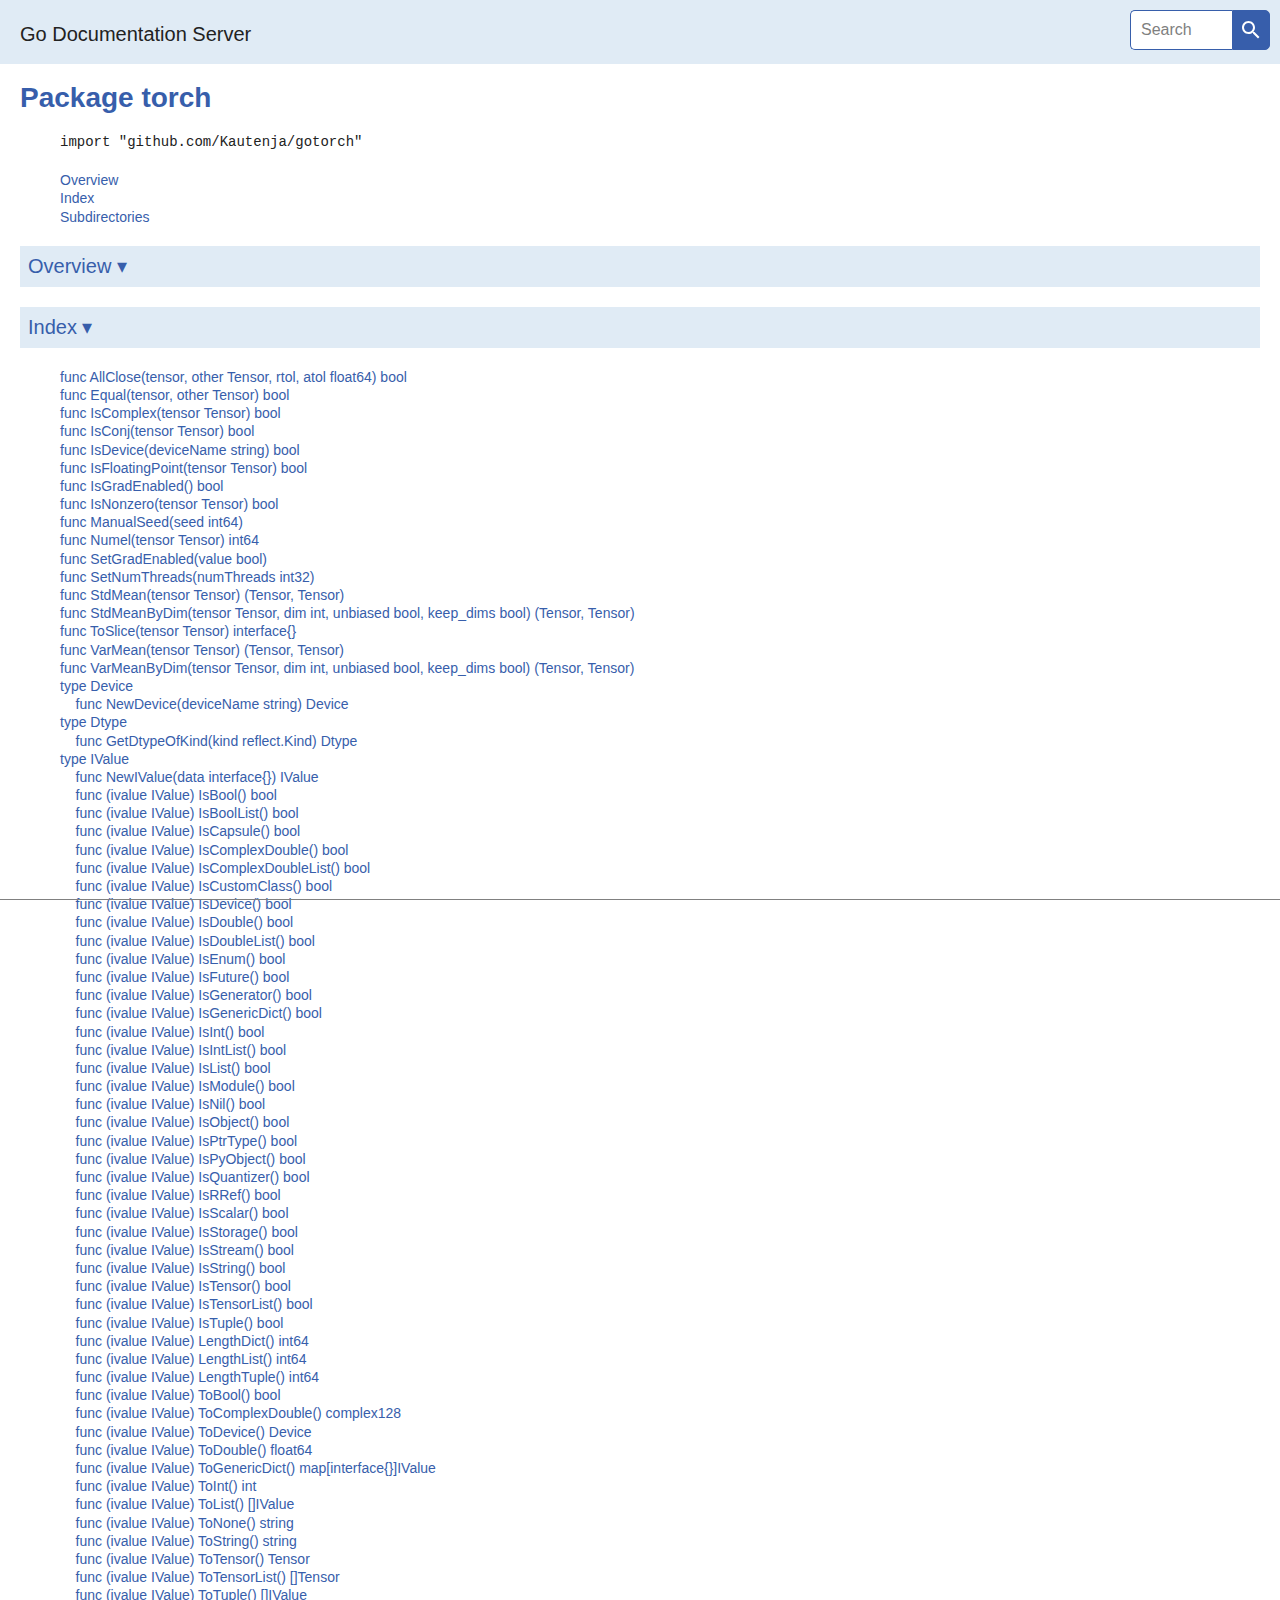
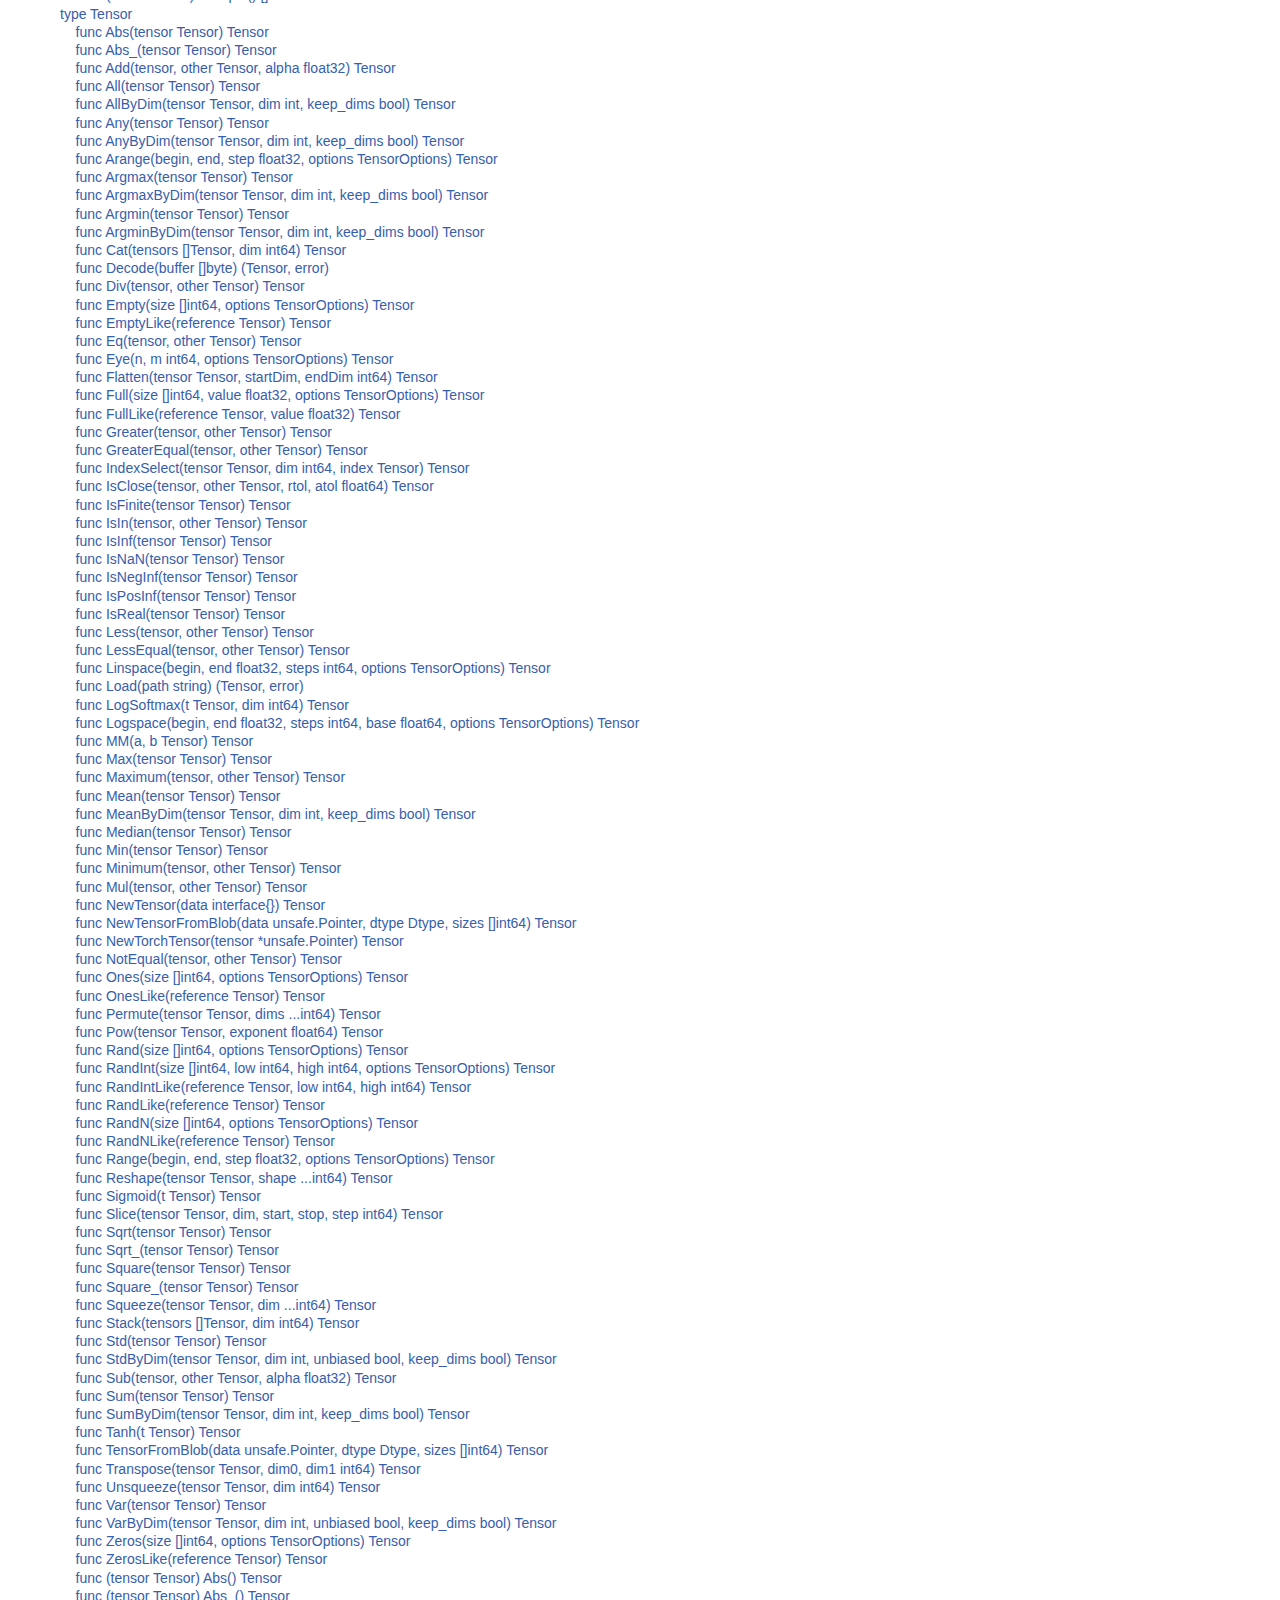
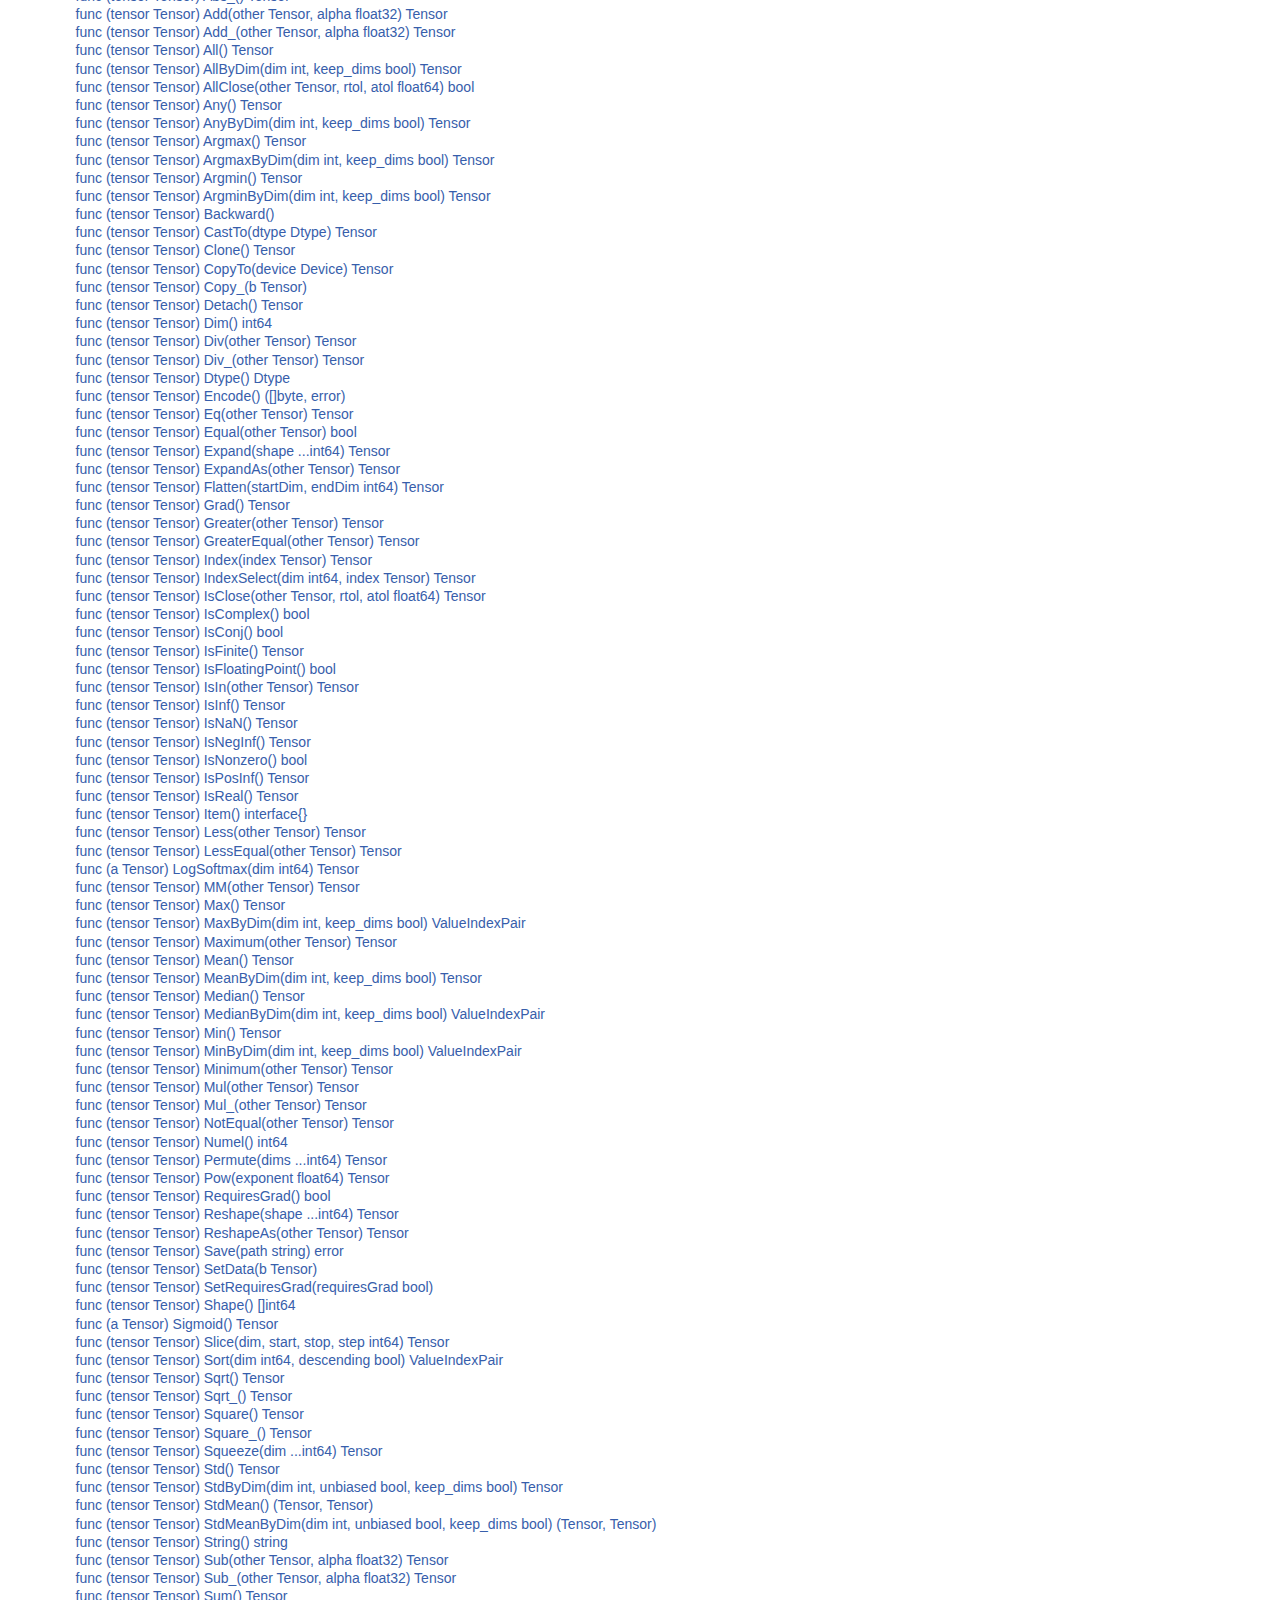
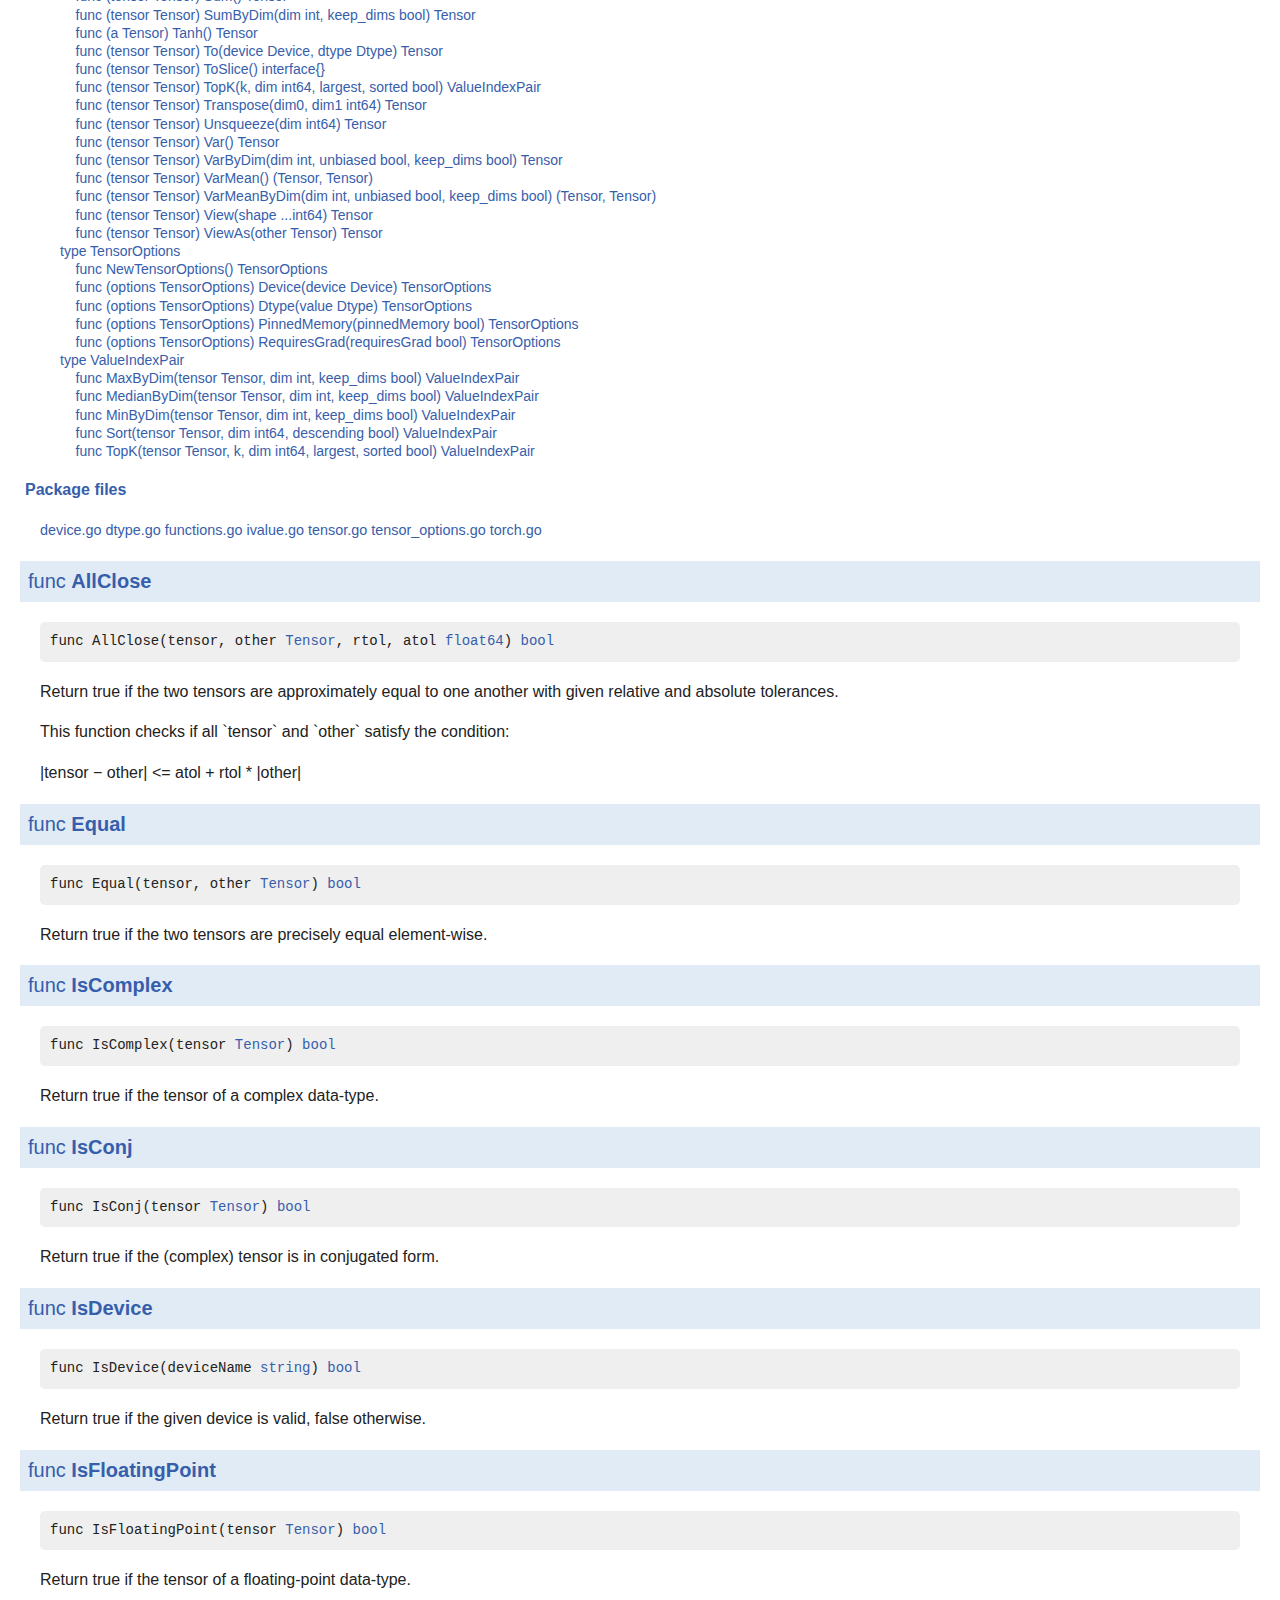
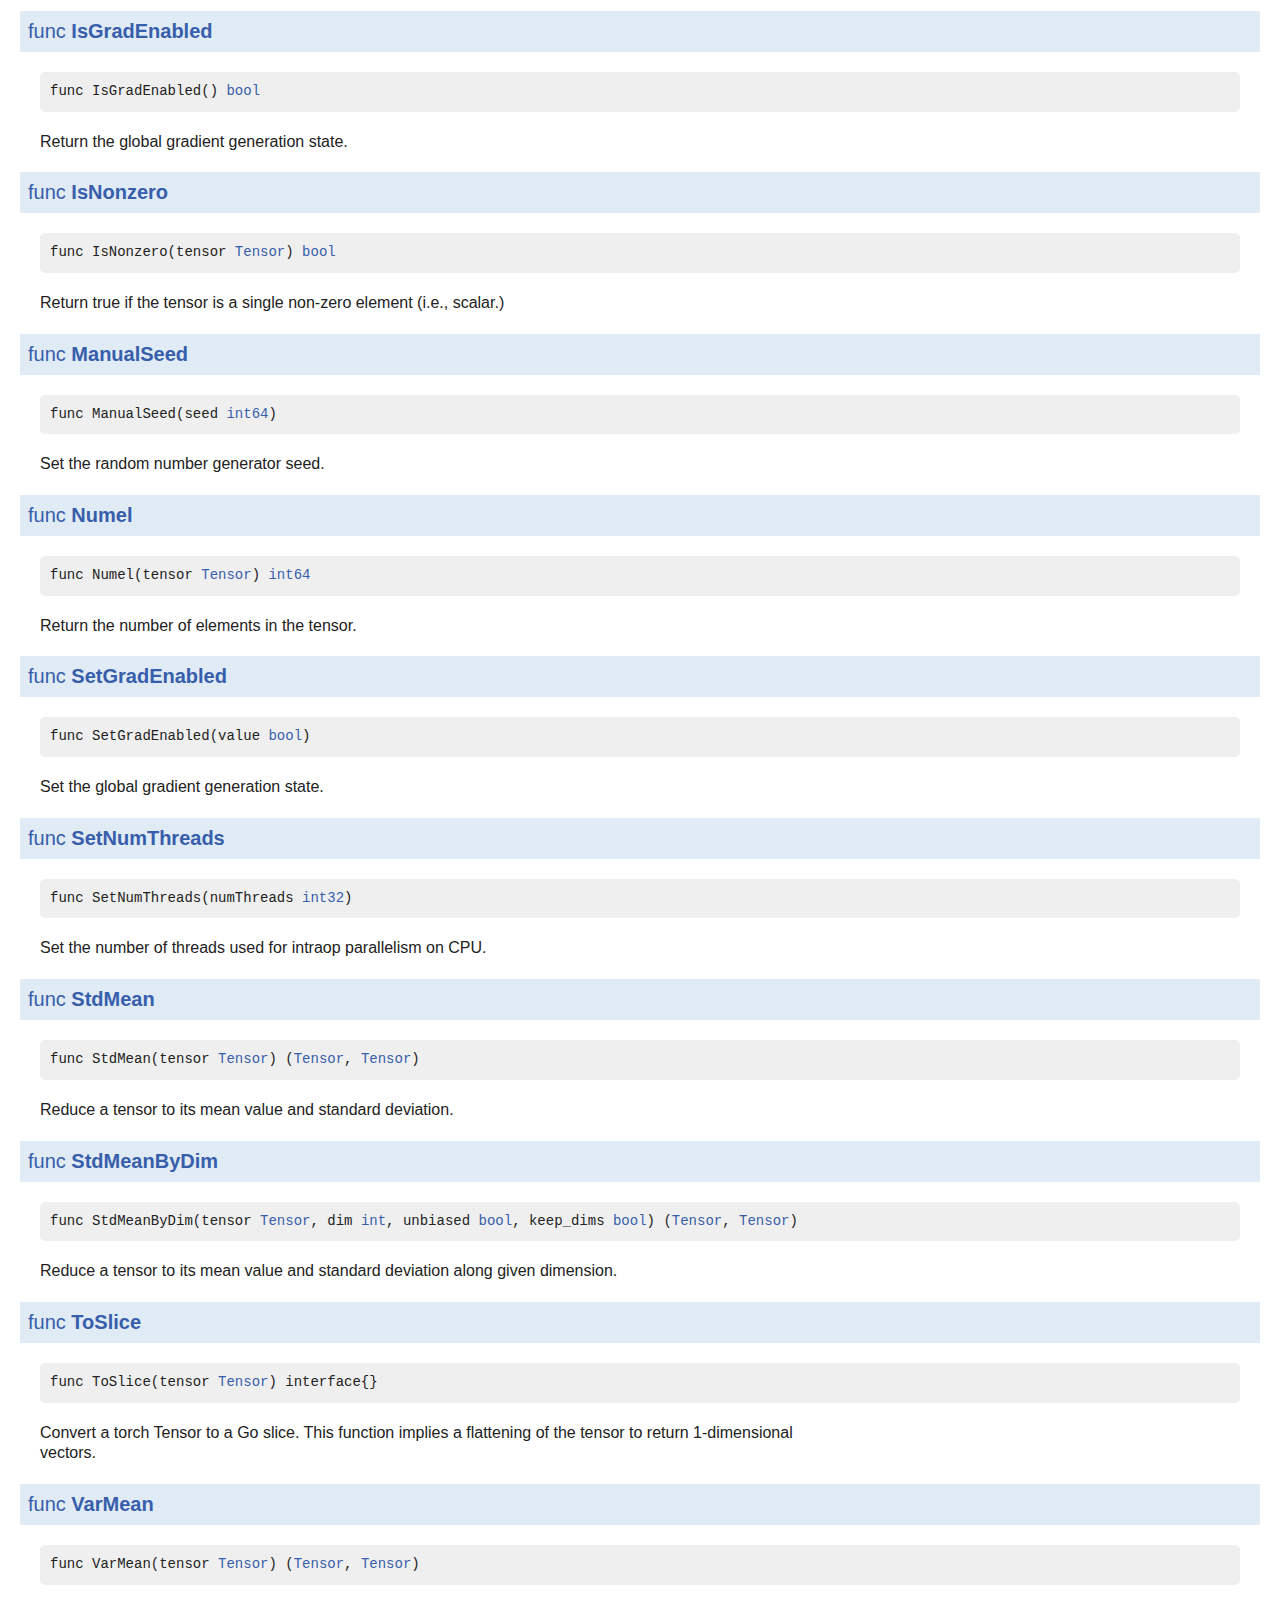
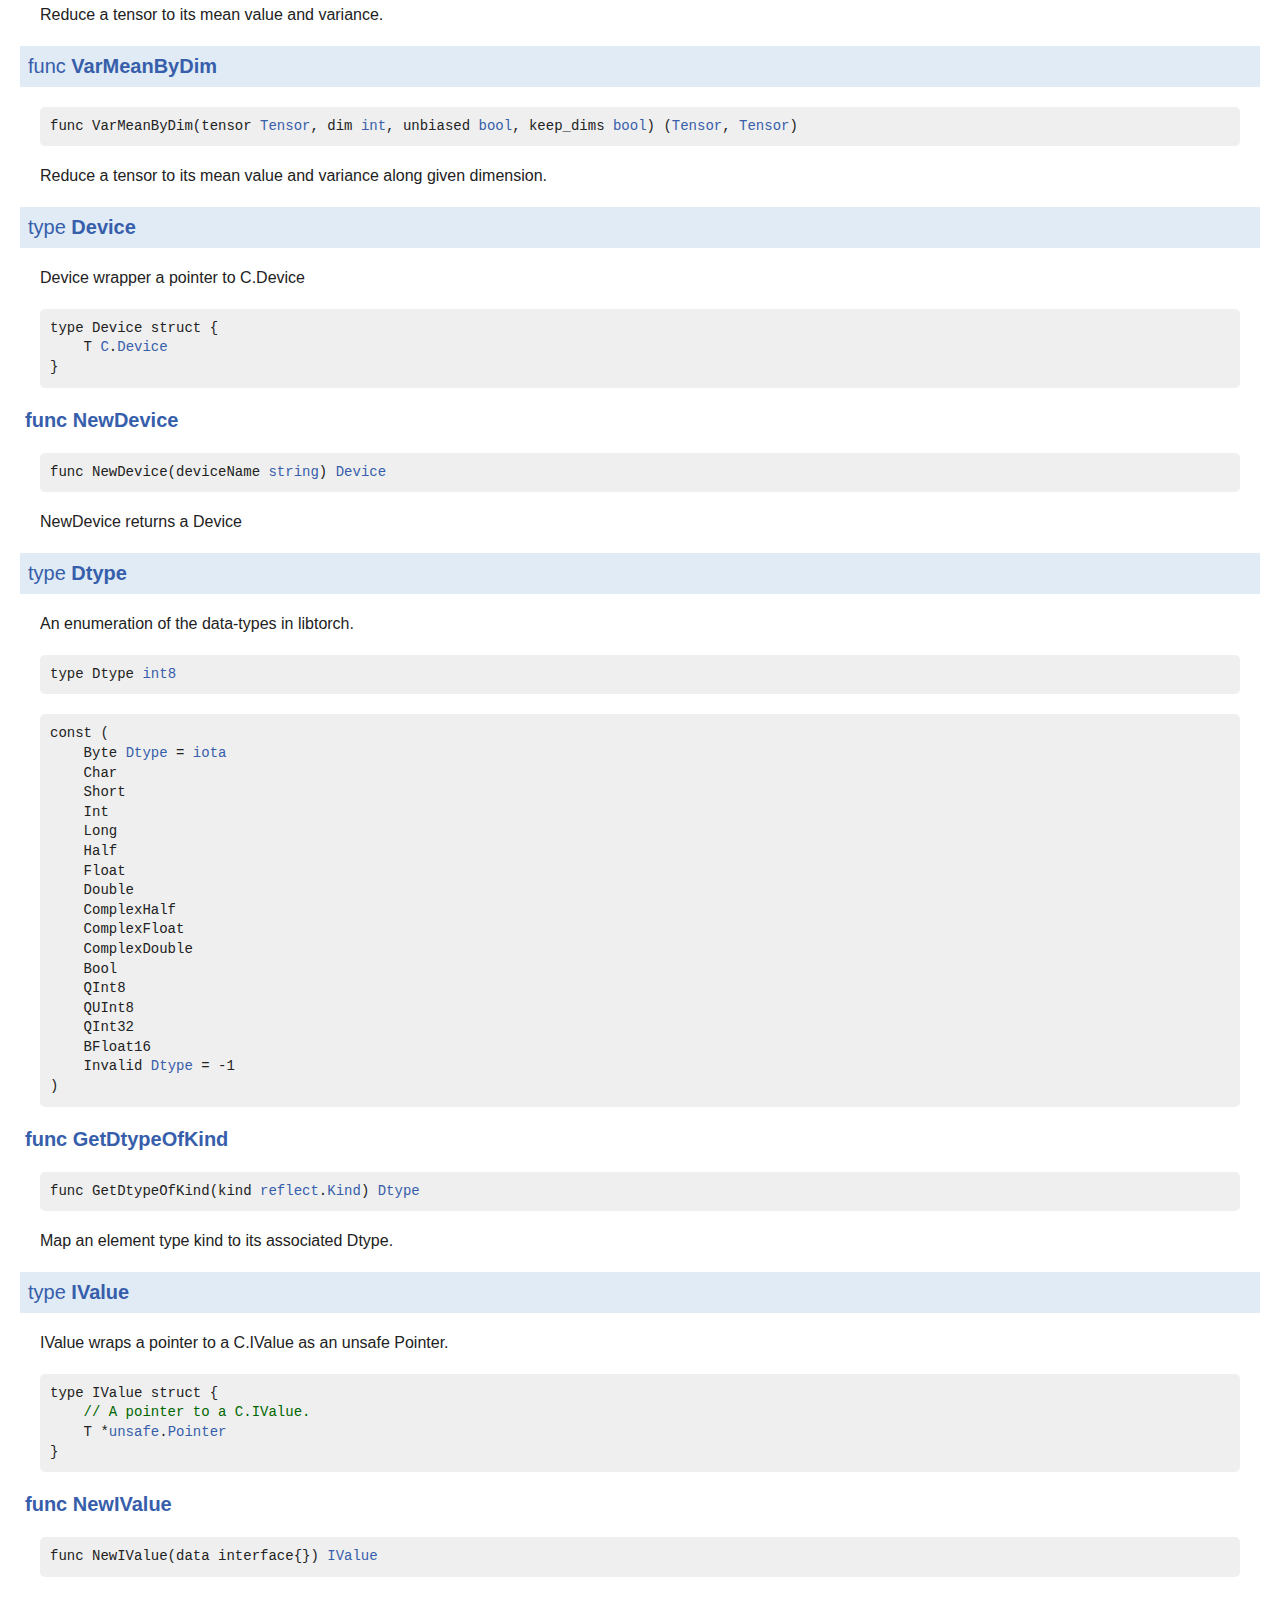
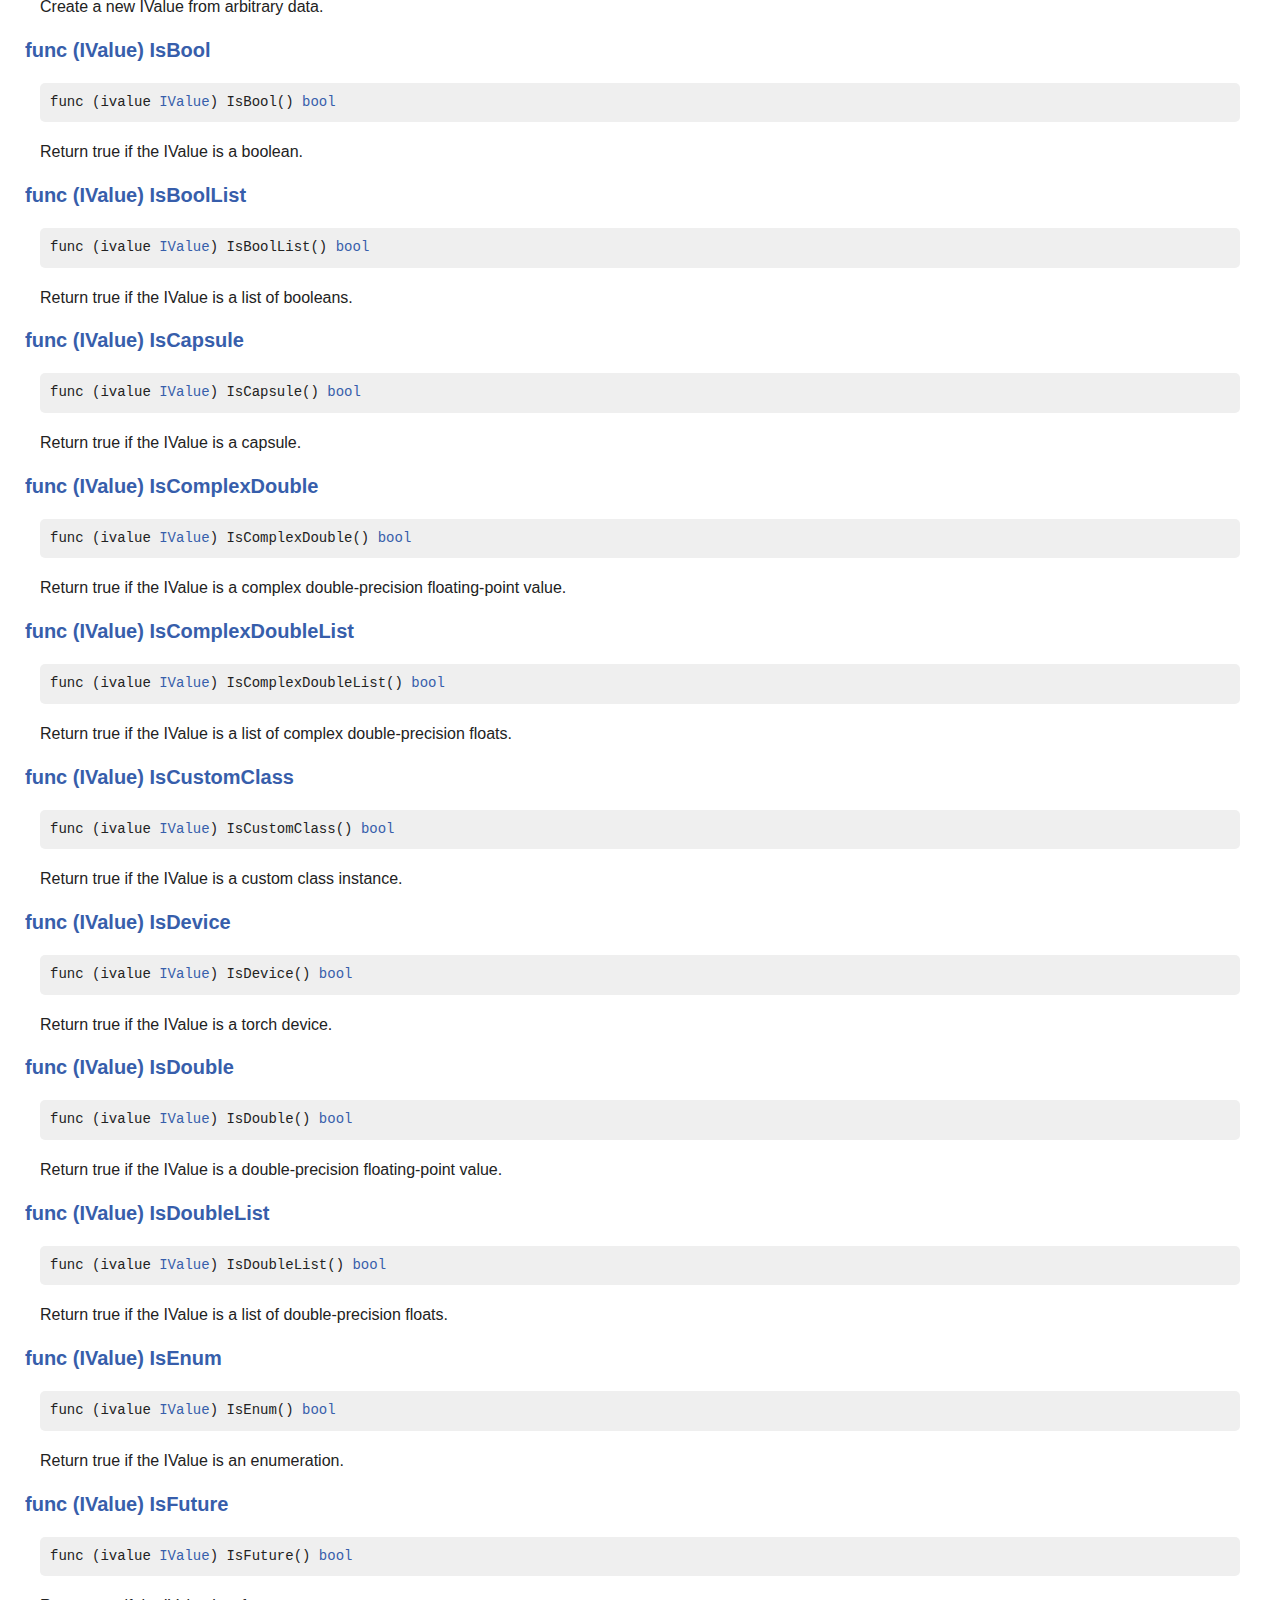
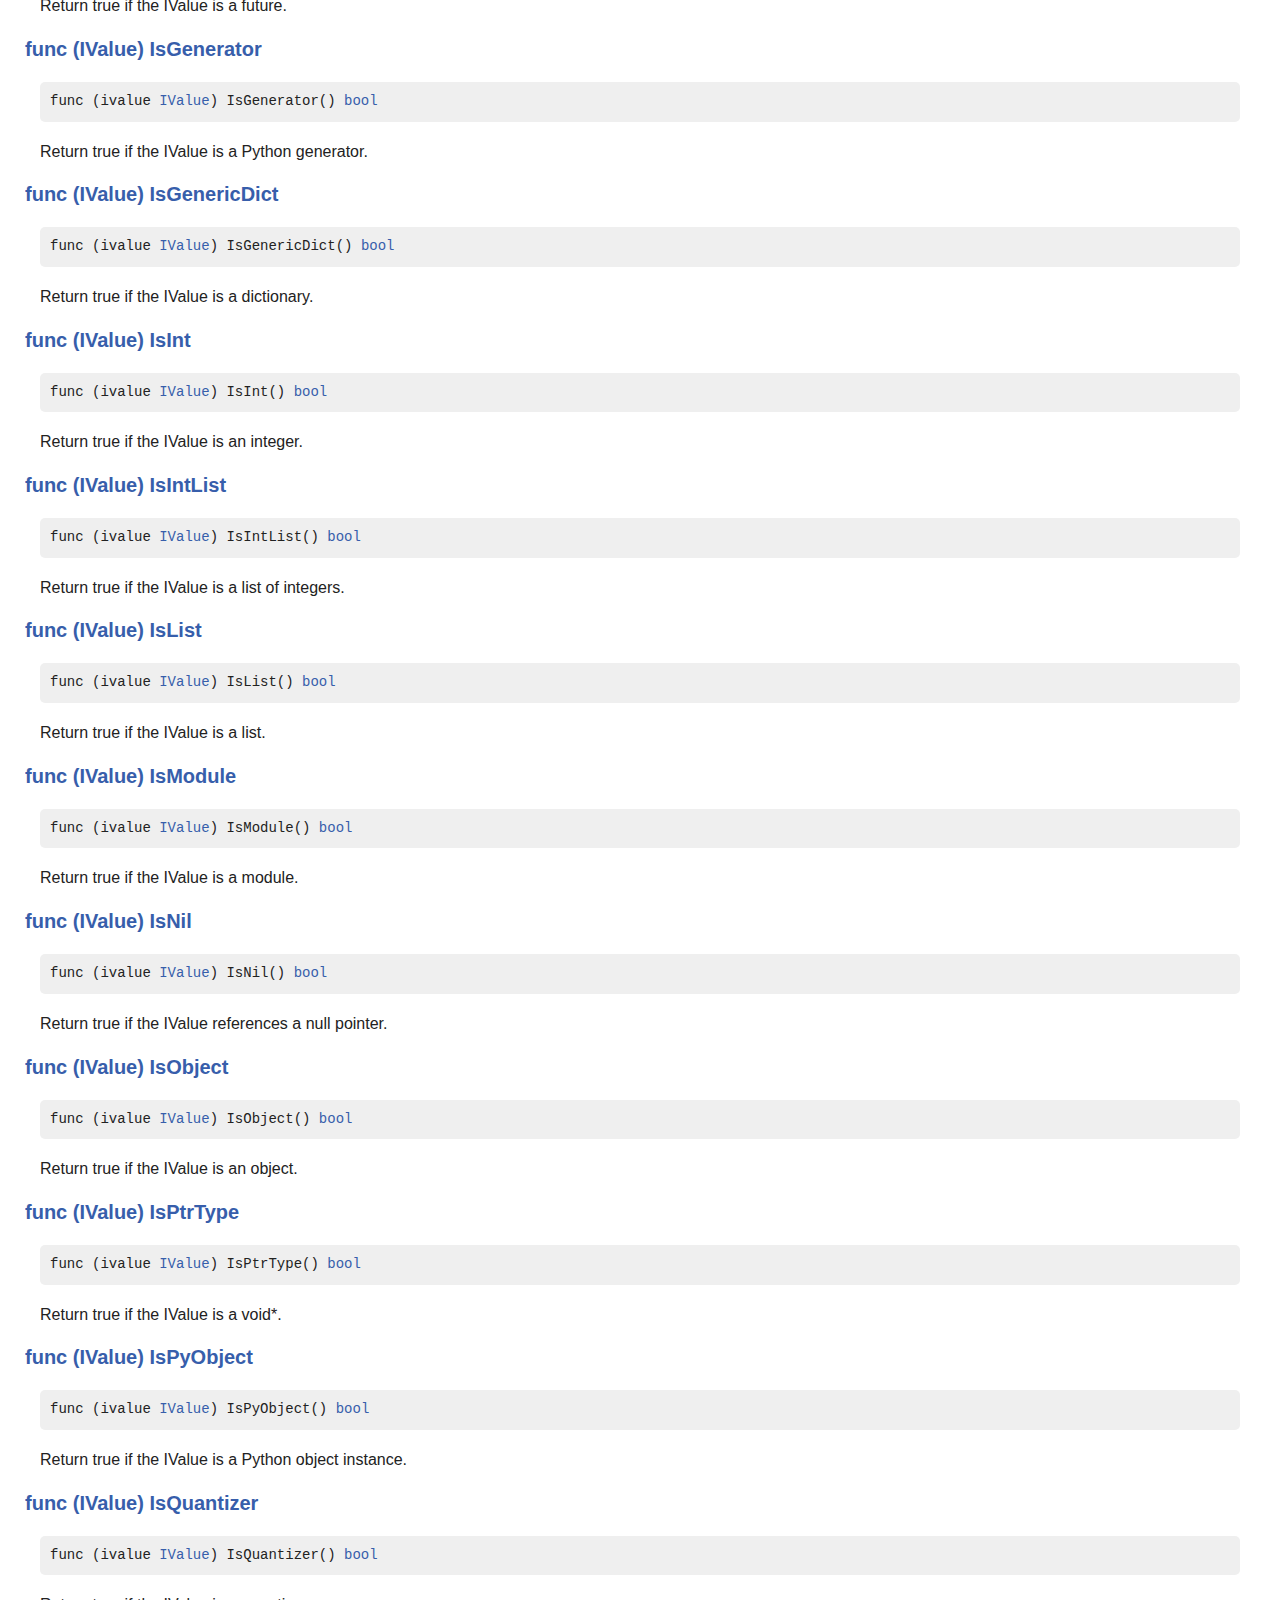
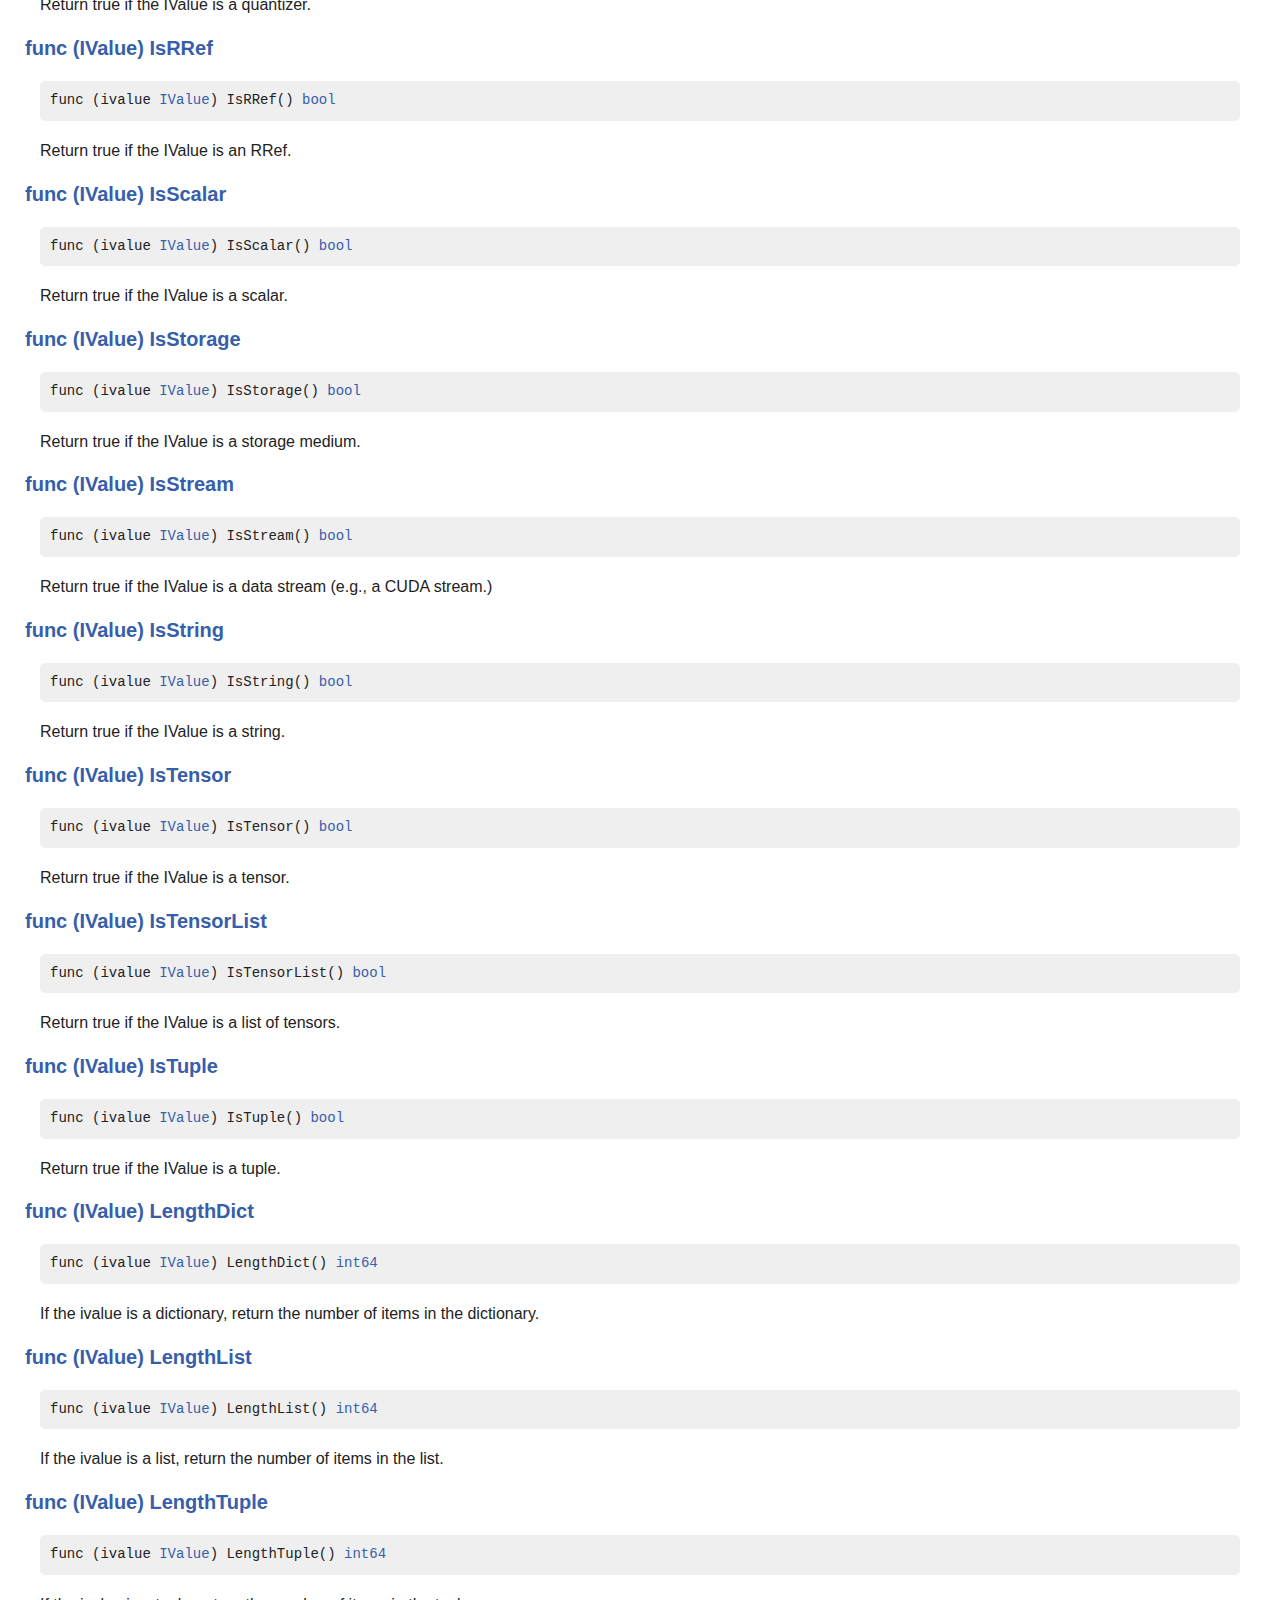
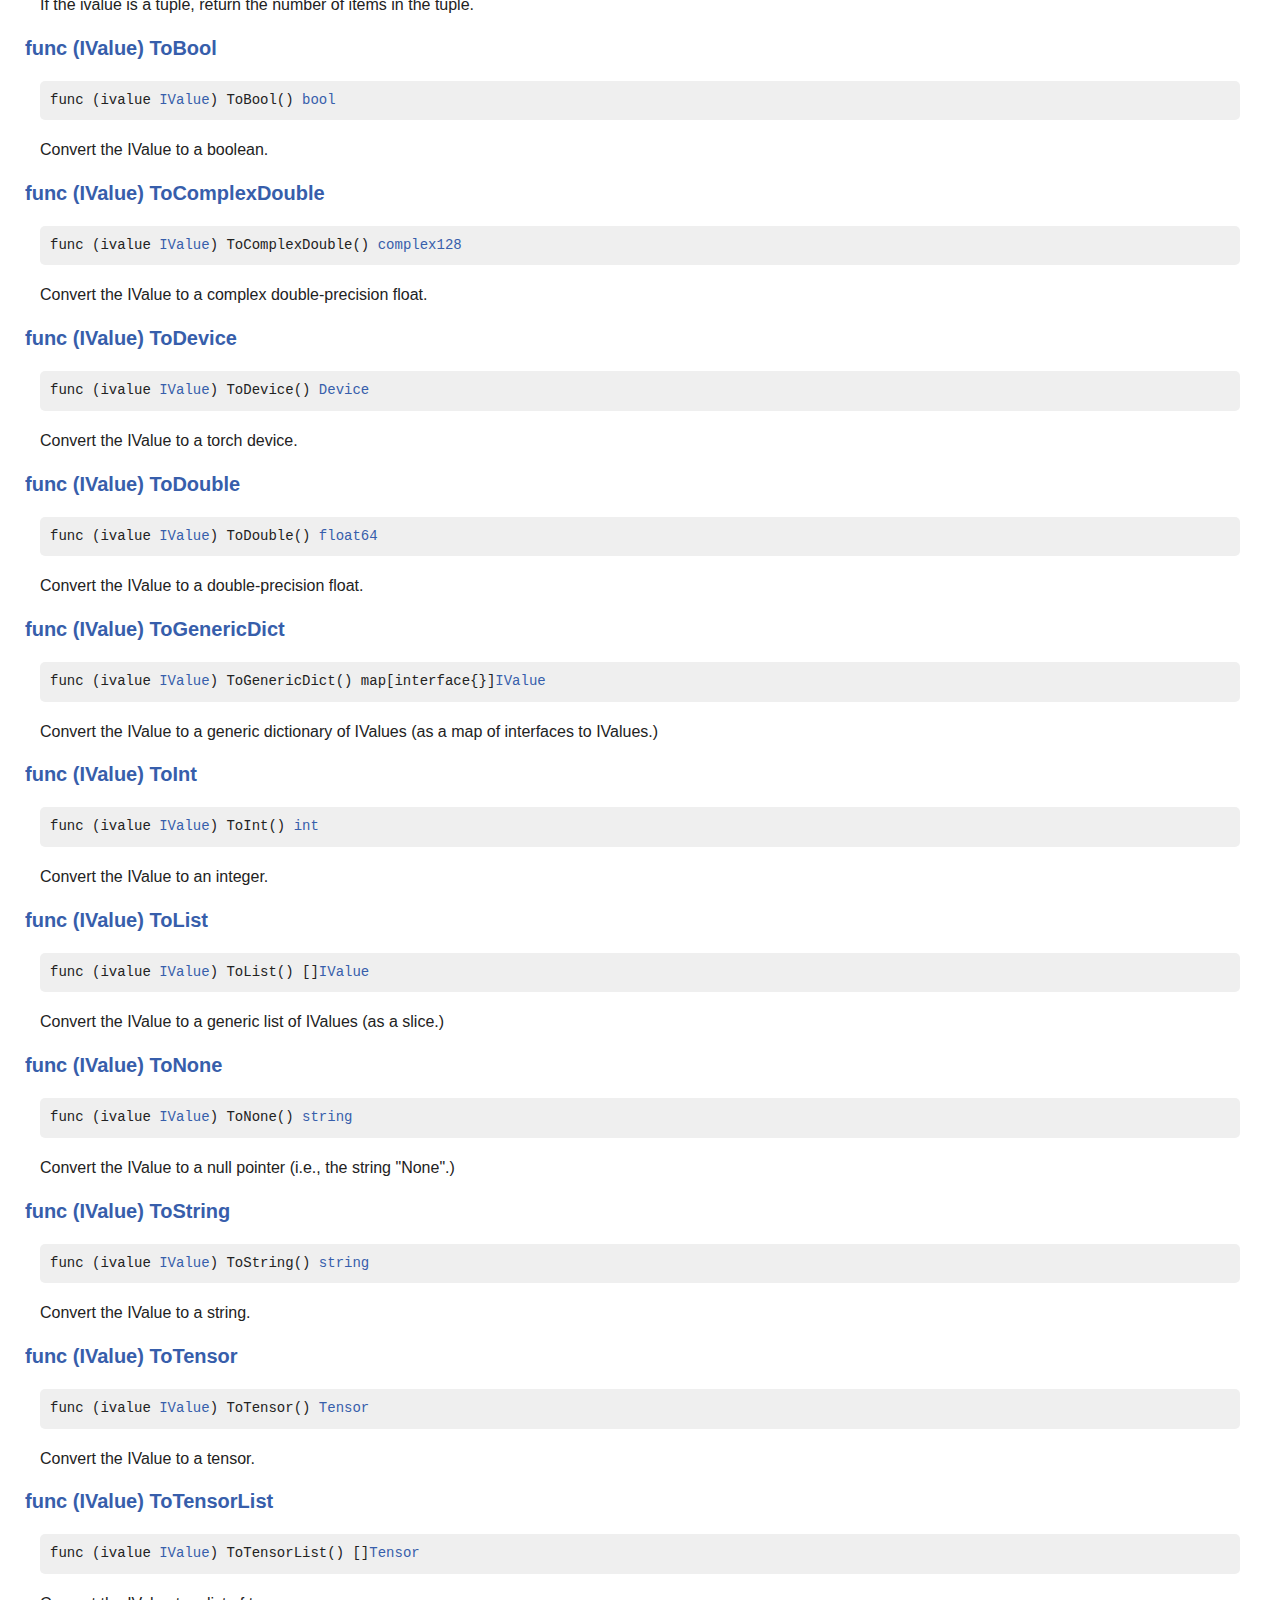
==== commit fc8a4d65: "c" ====
--- a/docs/gotorch.html
+++ b/docs/gotorch.html
@@ -1264,23 +1264,23 @@
 			
 				
 				<pre>const (
-    <span id="Byte">Byte</span>          <a href="gotorch.html#Dtype">Dtype</a> = <a href="http://localhost:42768/pkg/builtin/#iota">iota</a> <span class="comment">// Byte Dtype 0</span>
-    <span id="Char">Char</span>                       <span class="comment">// Char Dtype 1</span>
-    <span id="Short">Short</span>                      <span class="comment">// Short Dtype 2</span>
-    <span id="Int">Int</span>                        <span class="comment">// Int Dtype 3</span>
-    <span id="Long">Long</span>                       <span class="comment">// Long Dtype 4</span>
-    <span id="Half">Half</span>                       <span class="comment">// Half Dtype 5</span>
-    <span id="Float">Float</span>                      <span class="comment">// Float Dtype 6</span>
-    <span id="Double">Double</span>                     <span class="comment">// Double Dtype 7</span>
-    <span id="ComplexHalf">ComplexHalf</span>                <span class="comment">// ComplexHalf Dtype 8</span>
-    <span id="ComplexFloat">ComplexFloat</span>               <span class="comment">// ComplexFloat Dtype 9</span>
-    <span id="ComplexDouble">ComplexDouble</span>              <span class="comment">// ComplexDouble Dtype 10</span>
-    <span id="Bool">Bool</span>                       <span class="comment">// Bool Dtype 11</span>
-    <span id="QInt8">QInt8</span>                      <span class="comment">// QInt8 Dtype 12</span>
-    <span id="QUInt8">QUInt8</span>                     <span class="comment">// QUInt8 Dtype 13</span>
-    <span id="QInt32">QInt32</span>                     <span class="comment">// QInt32 Dtype 14</span>
-    <span id="BFloat16">BFloat16</span>                   <span class="comment">// BFloat16 Dtype 15</span>
-    <span id="Invalid">Invalid</span>       <a href="gotorch.html#Dtype">Dtype</a> = -1   <span class="comment">// Invalid Dtype</span>
+    <span id="Byte">Byte</span> <a href="gotorch.html#Dtype">Dtype</a> = <a href="http://localhost:42768/pkg/builtin/#iota">iota</a>
+    <span id="Char">Char</span>
+    <span id="Short">Short</span>
+    <span id="Int">Int</span>
+    <span id="Long">Long</span>
+    <span id="Half">Half</span>
+    <span id="Float">Float</span>
+    <span id="Double">Double</span>
+    <span id="ComplexHalf">ComplexHalf</span>
+    <span id="ComplexFloat">ComplexFloat</span>
+    <span id="ComplexDouble">ComplexDouble</span>
+    <span id="Bool">Bool</span>
+    <span id="QInt8">QInt8</span>
+    <span id="QUInt8">QUInt8</span>
+    <span id="QInt32">QInt32</span>
+    <span id="BFloat16">BFloat16</span>
+    <span id="Invalid">Invalid</span> <a href="gotorch.html#Dtype">Dtype</a> = -1
 )</pre>
 			
 
@@ -1292,7 +1292,7 @@
 
 			
 				
-				<h3 id="GetDtypeOfKind">func <a href="http://localhost:42768/src/github.com/Kautenja/gotorch/dtype.go?s=2767:2811#L62">GetDtypeOfKind</a>
+				<h3 id="GetDtypeOfKind">func <a href="http://localhost:42768/src/github.com/Kautenja/gotorch/dtype.go?s=2277:2321#L62">GetDtypeOfKind</a>
 					<a class="permalink" href="gotorch.html#GetDtypeOfKind">&#xb6;</a>
 					
 					
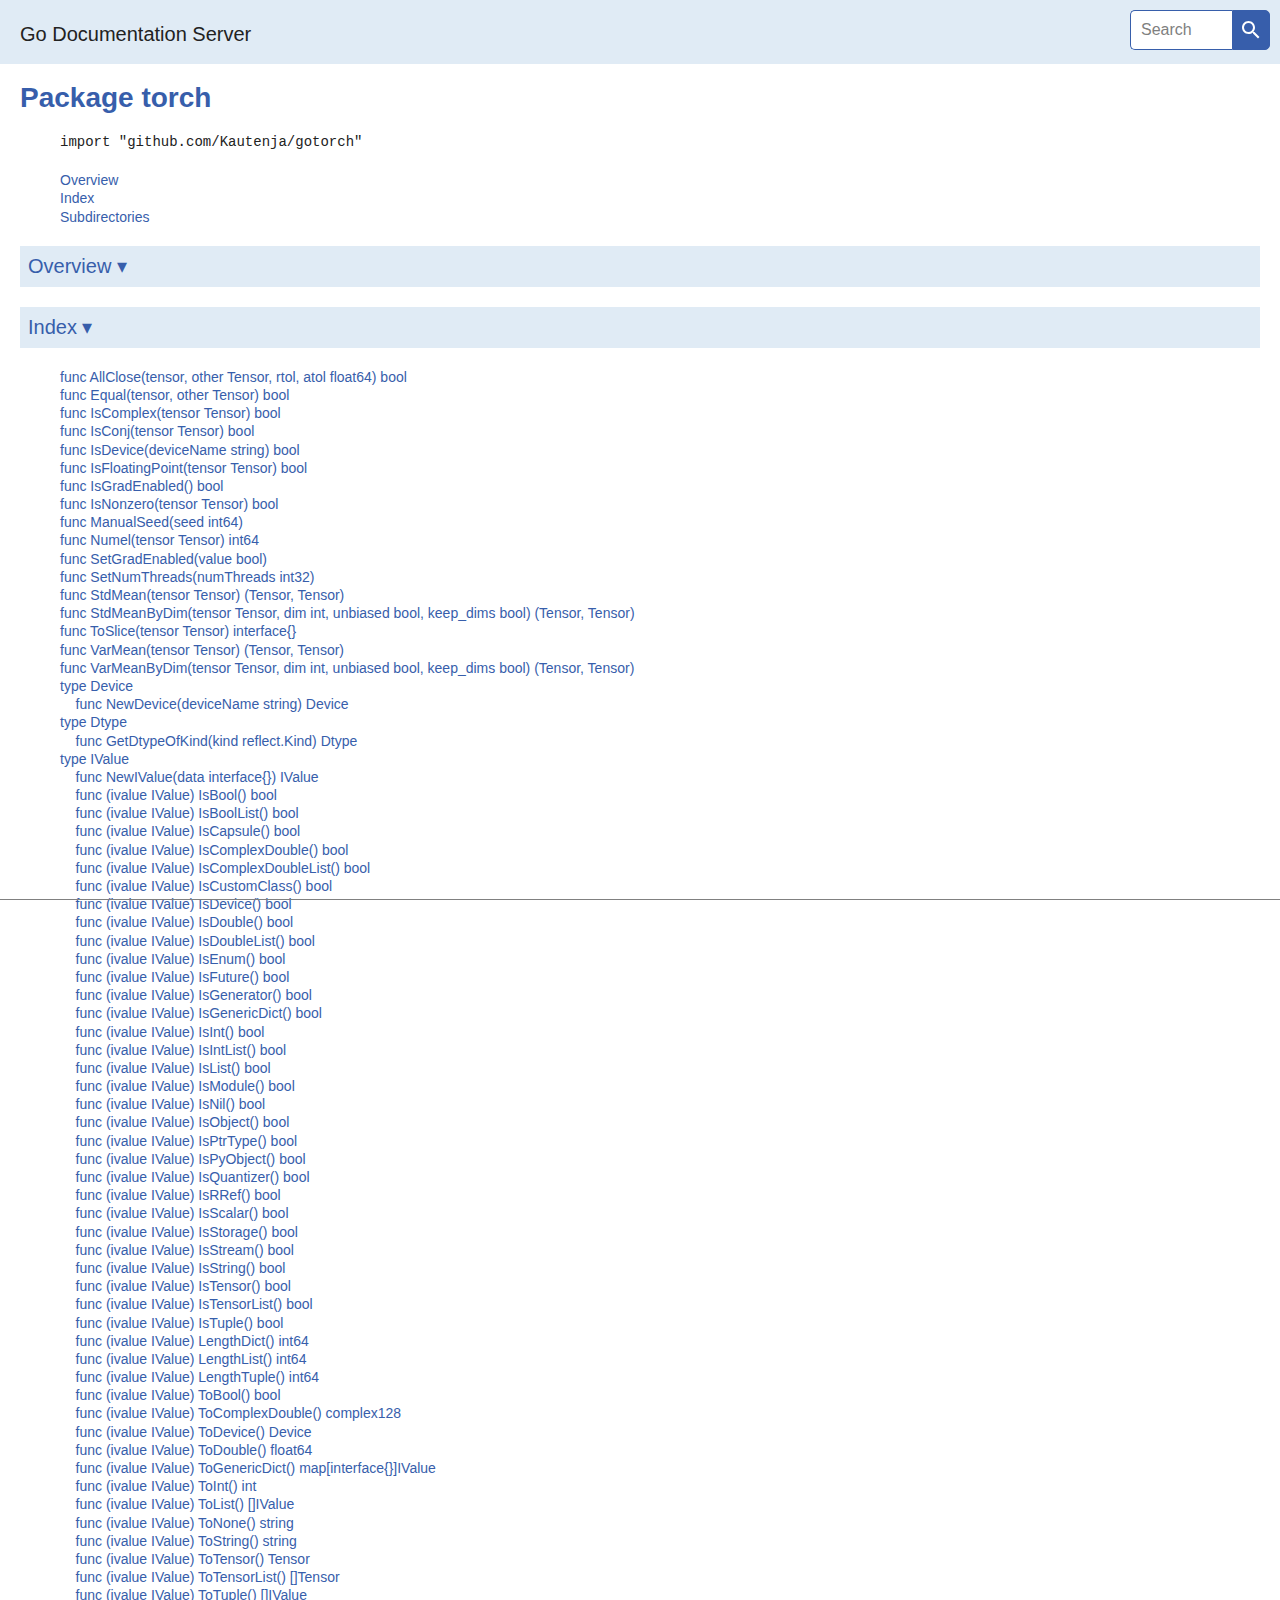
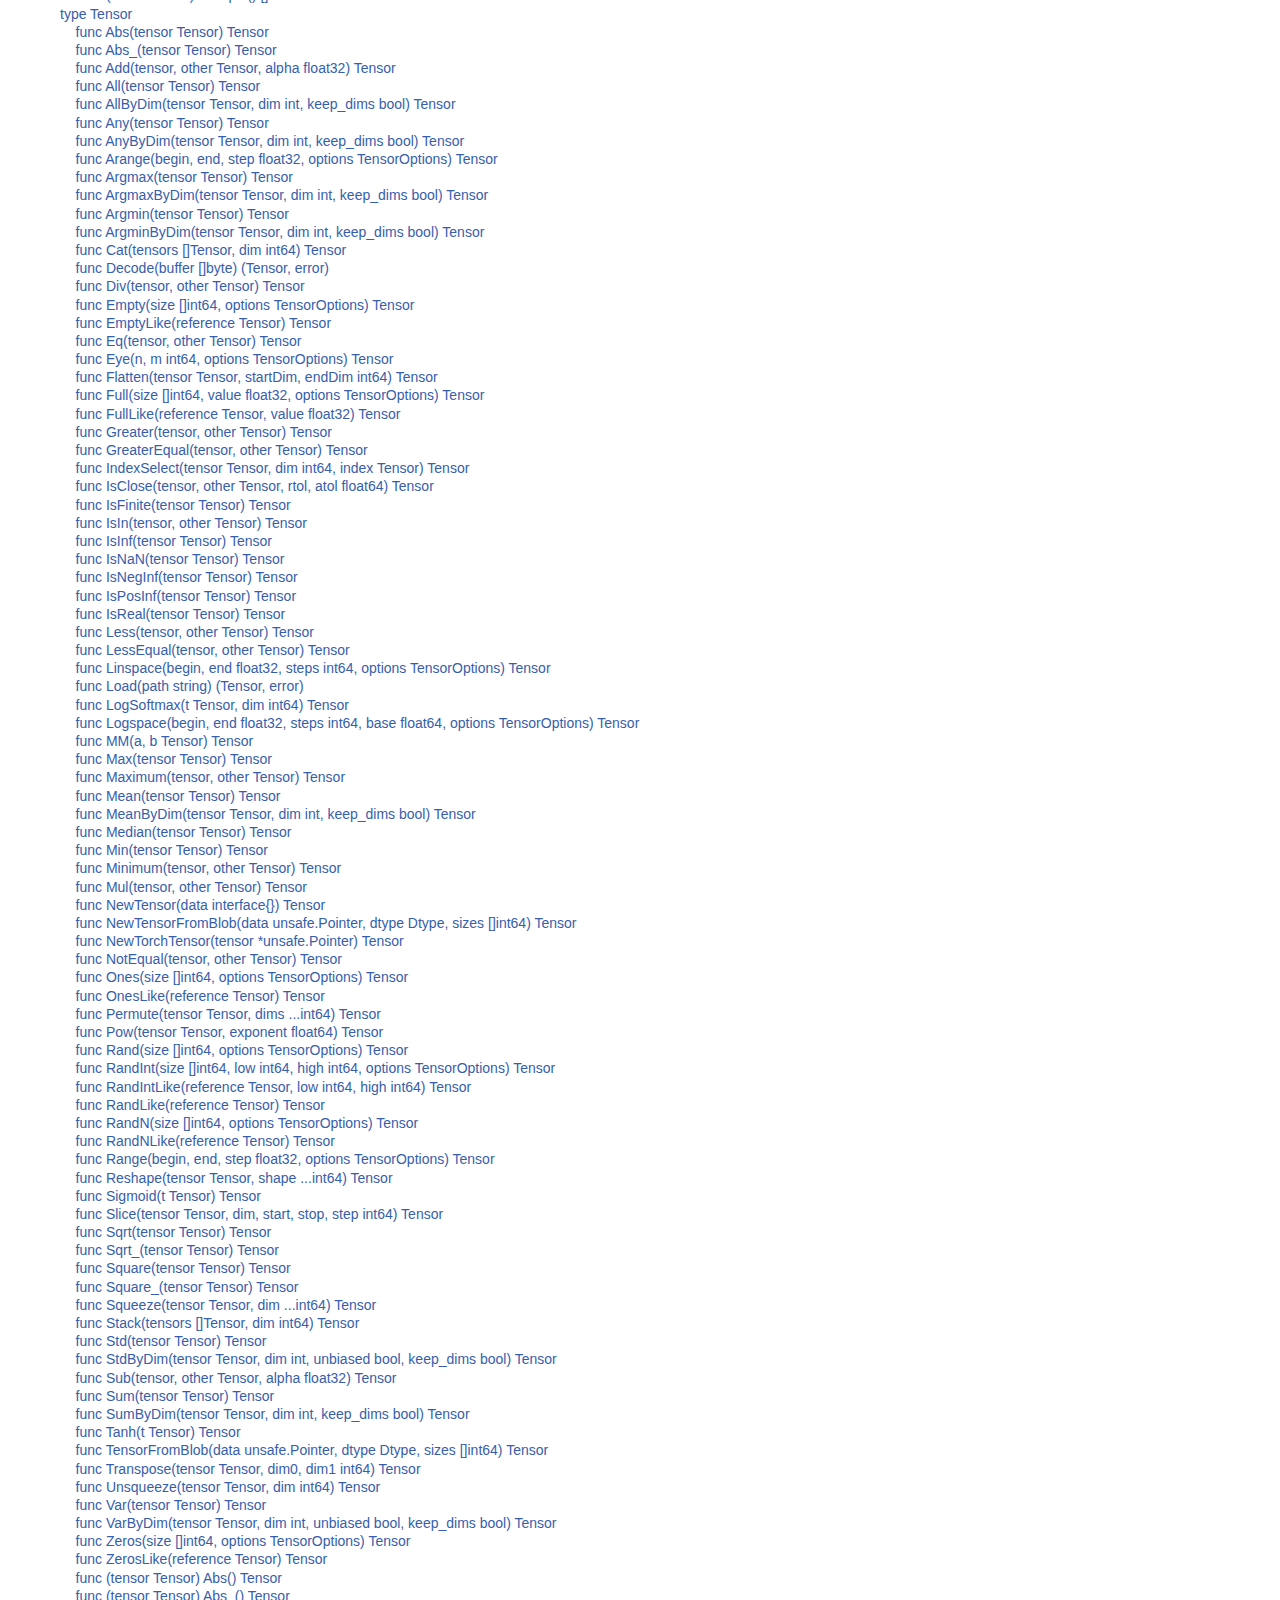
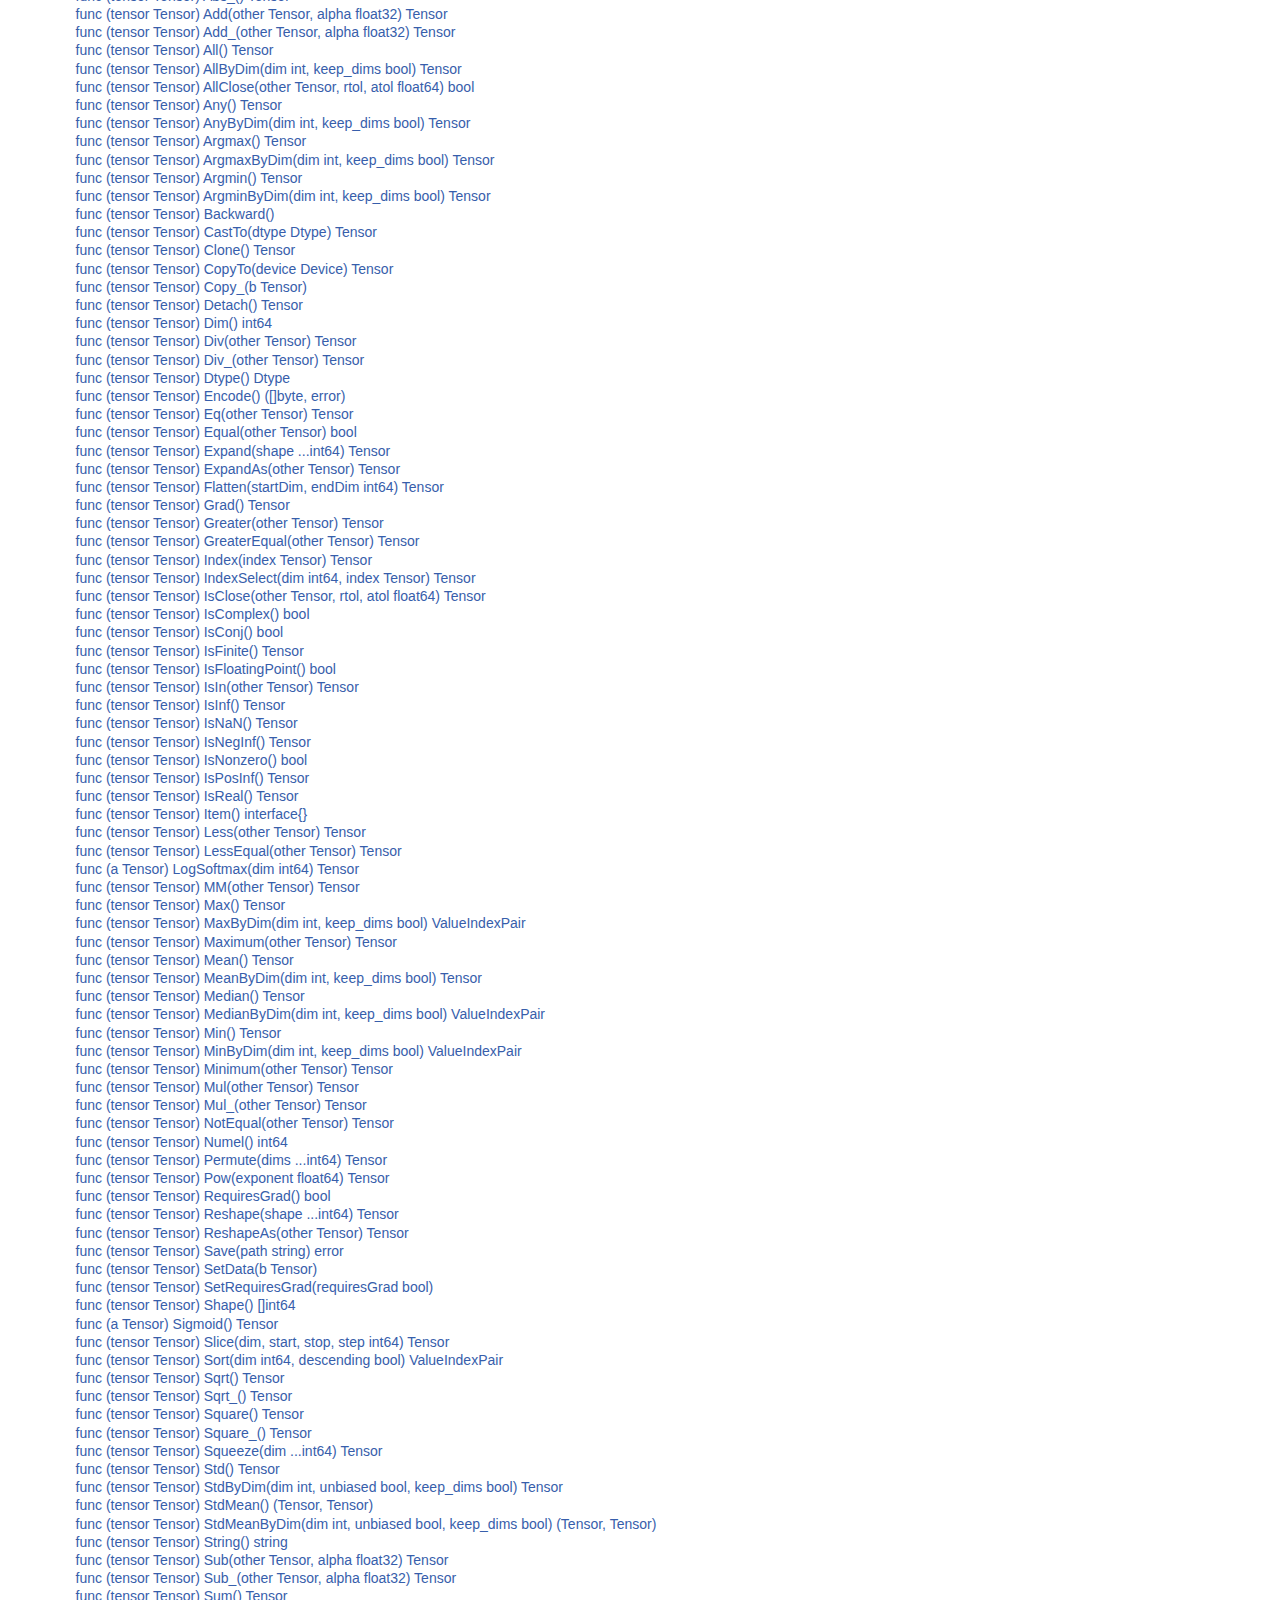
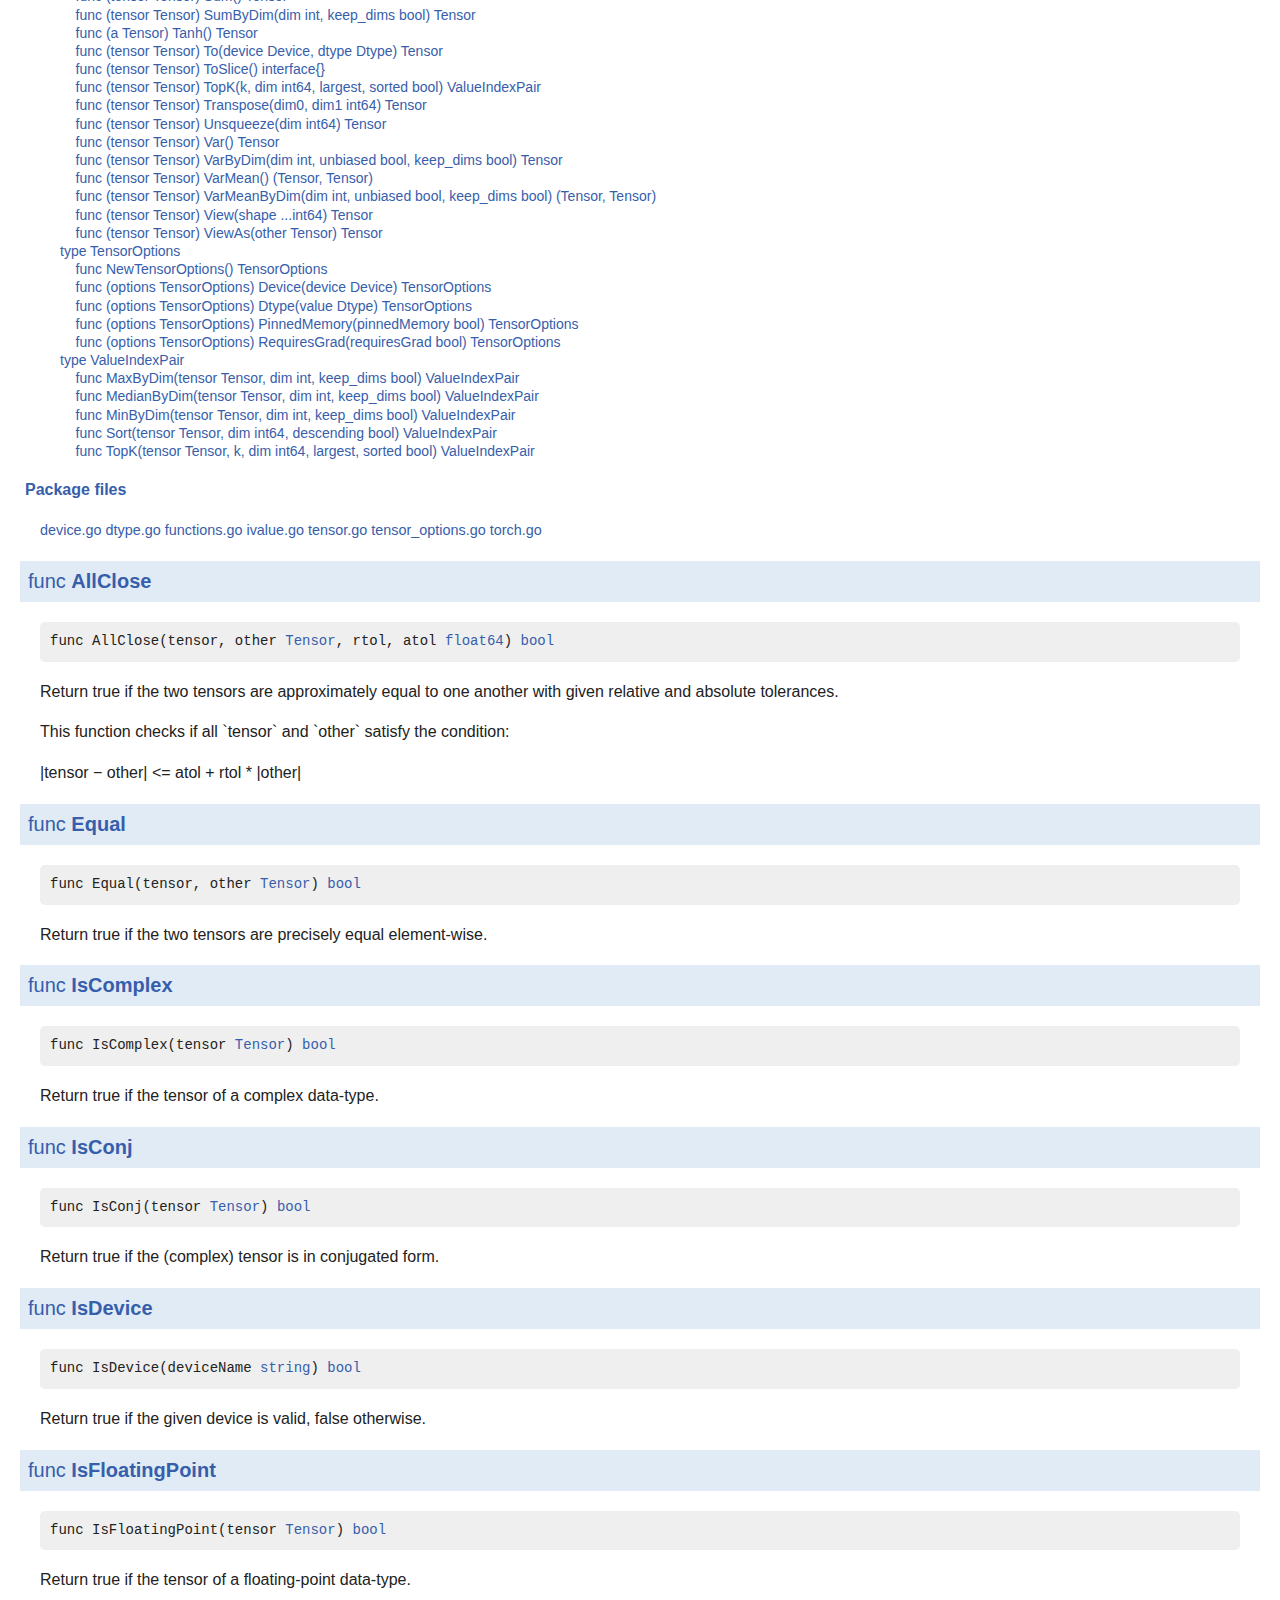
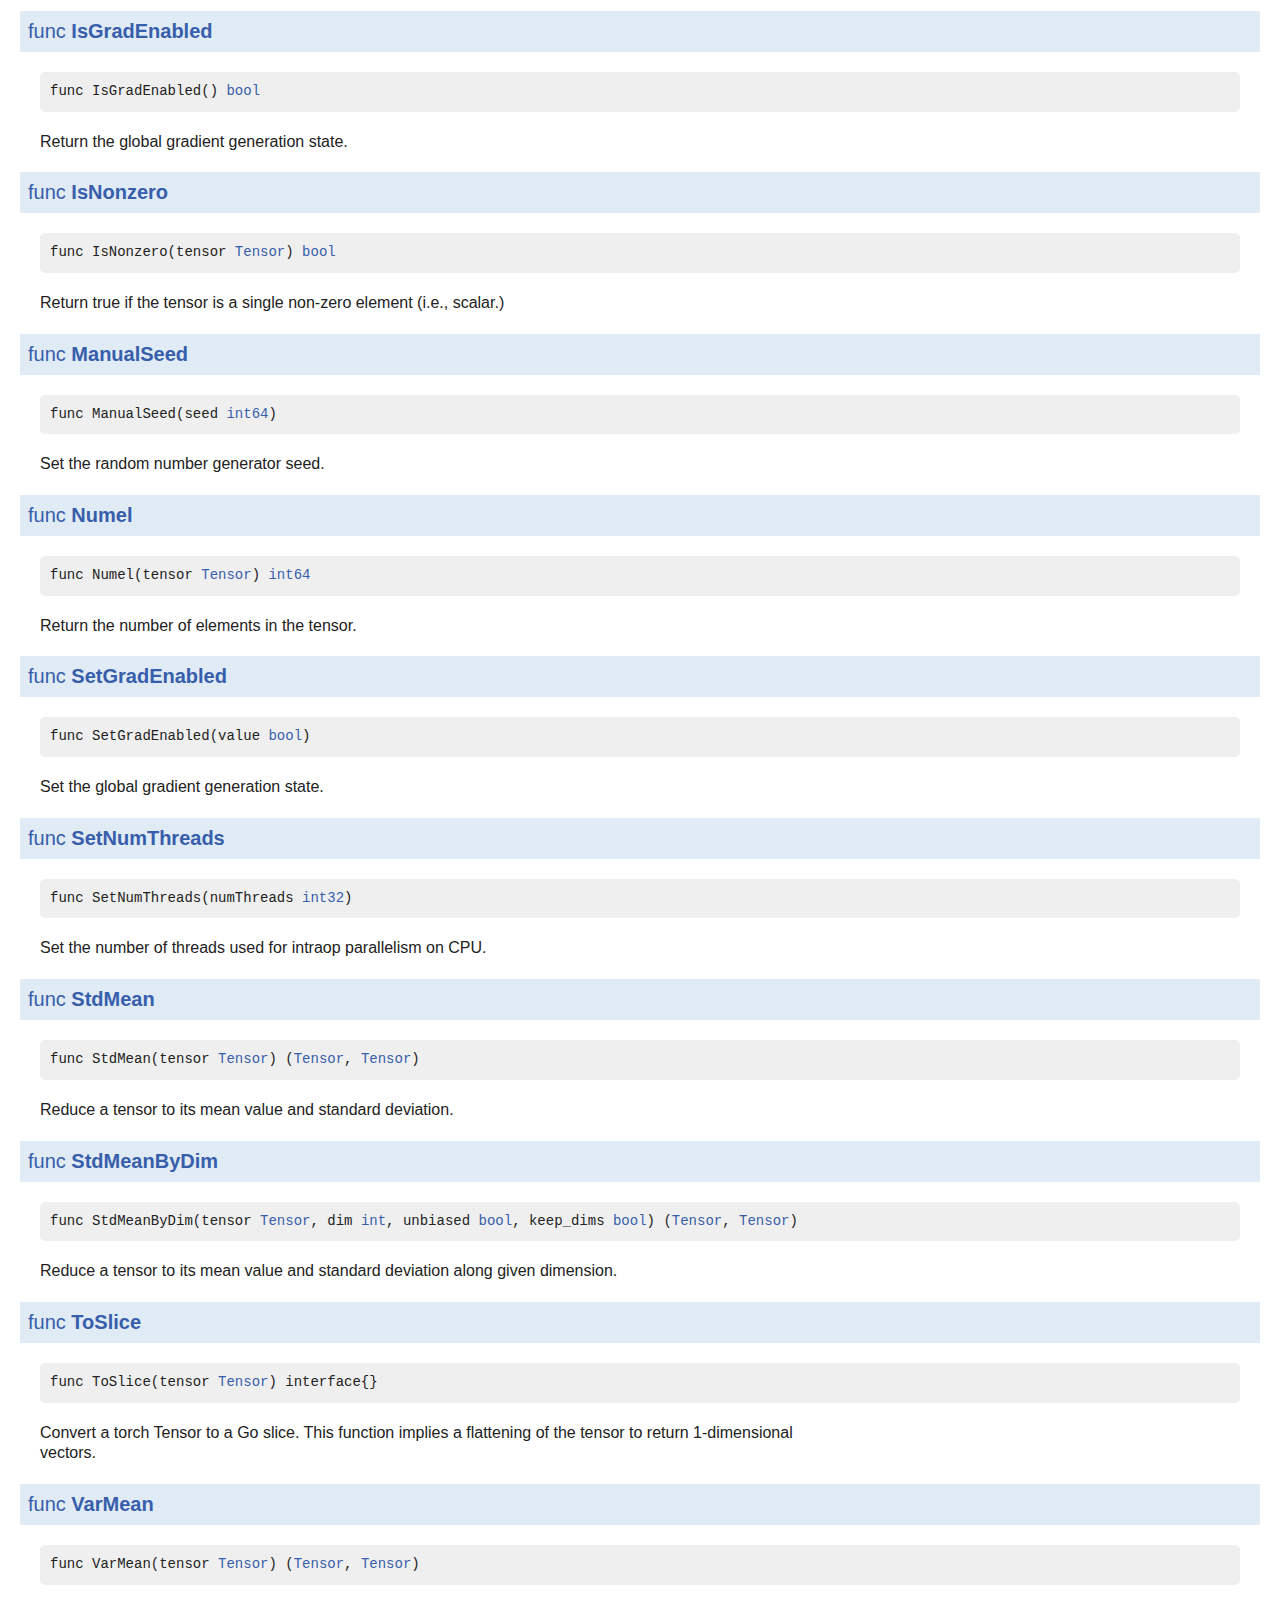
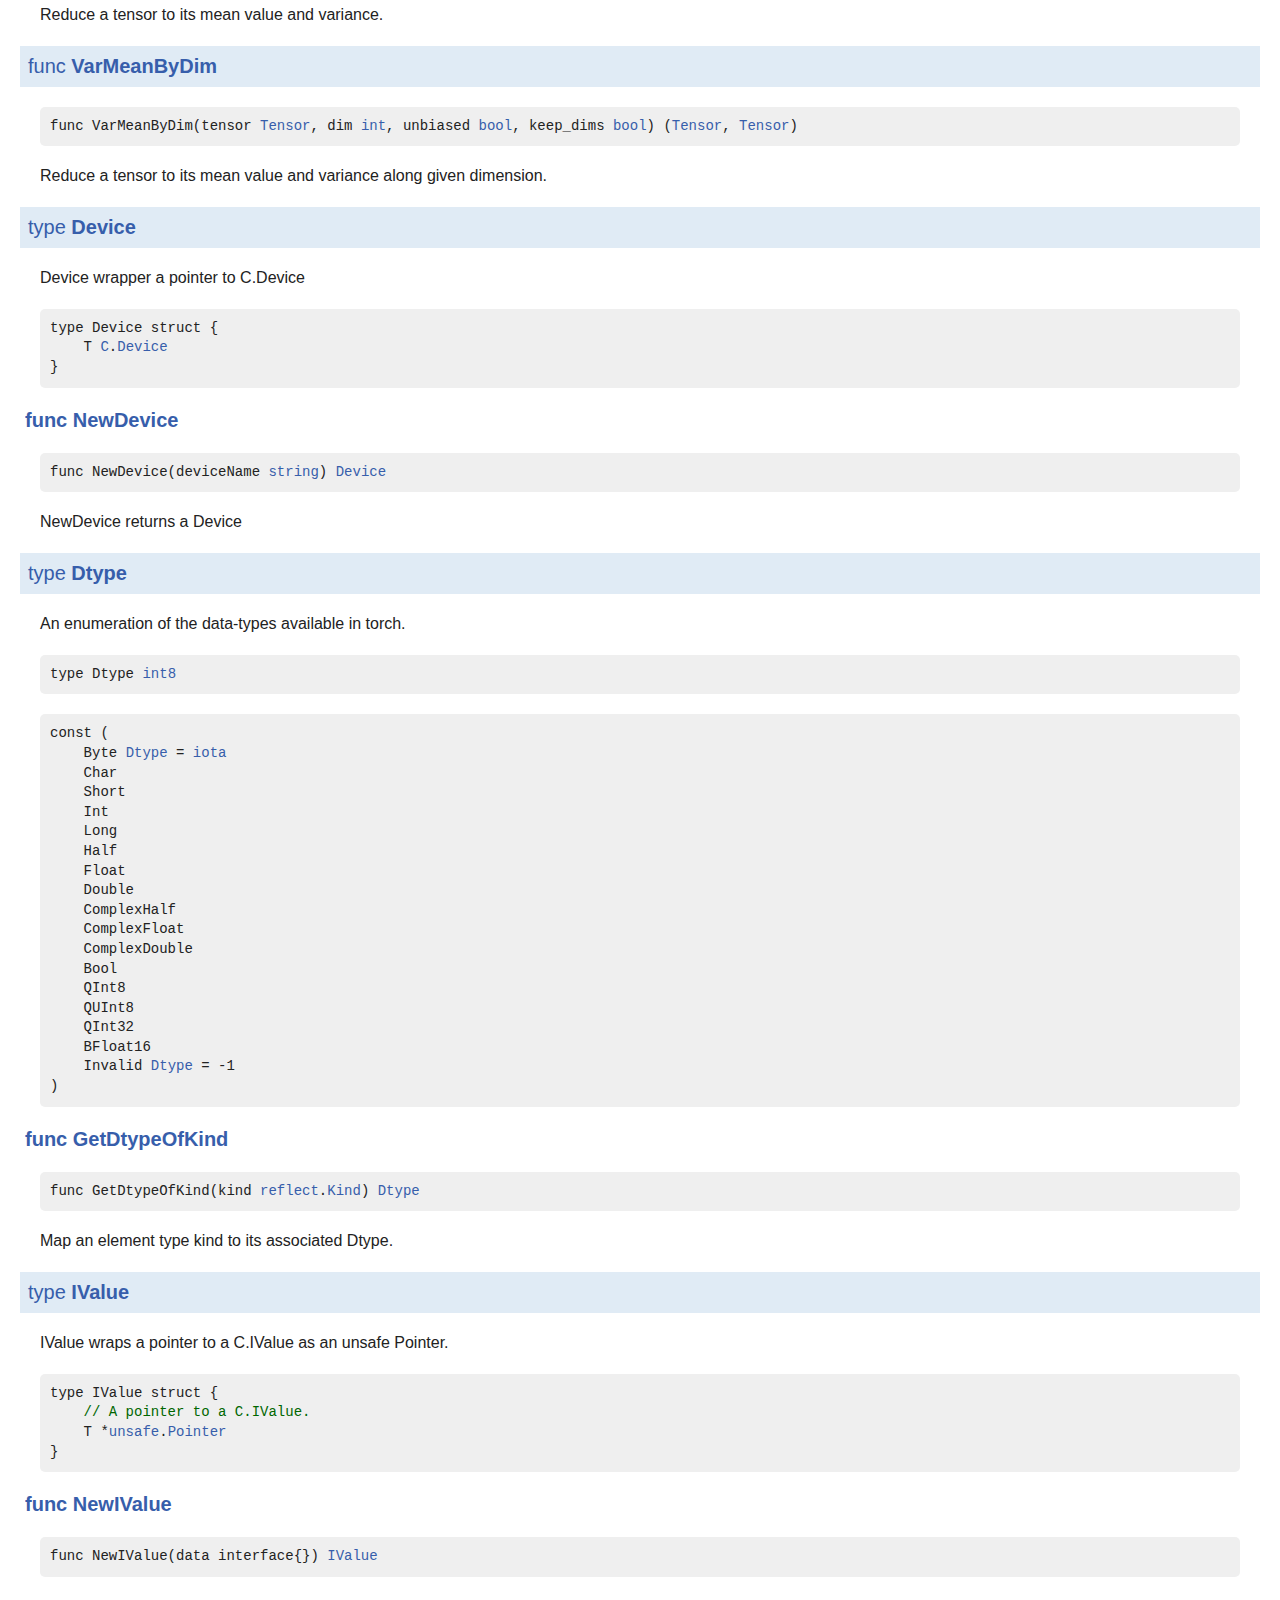
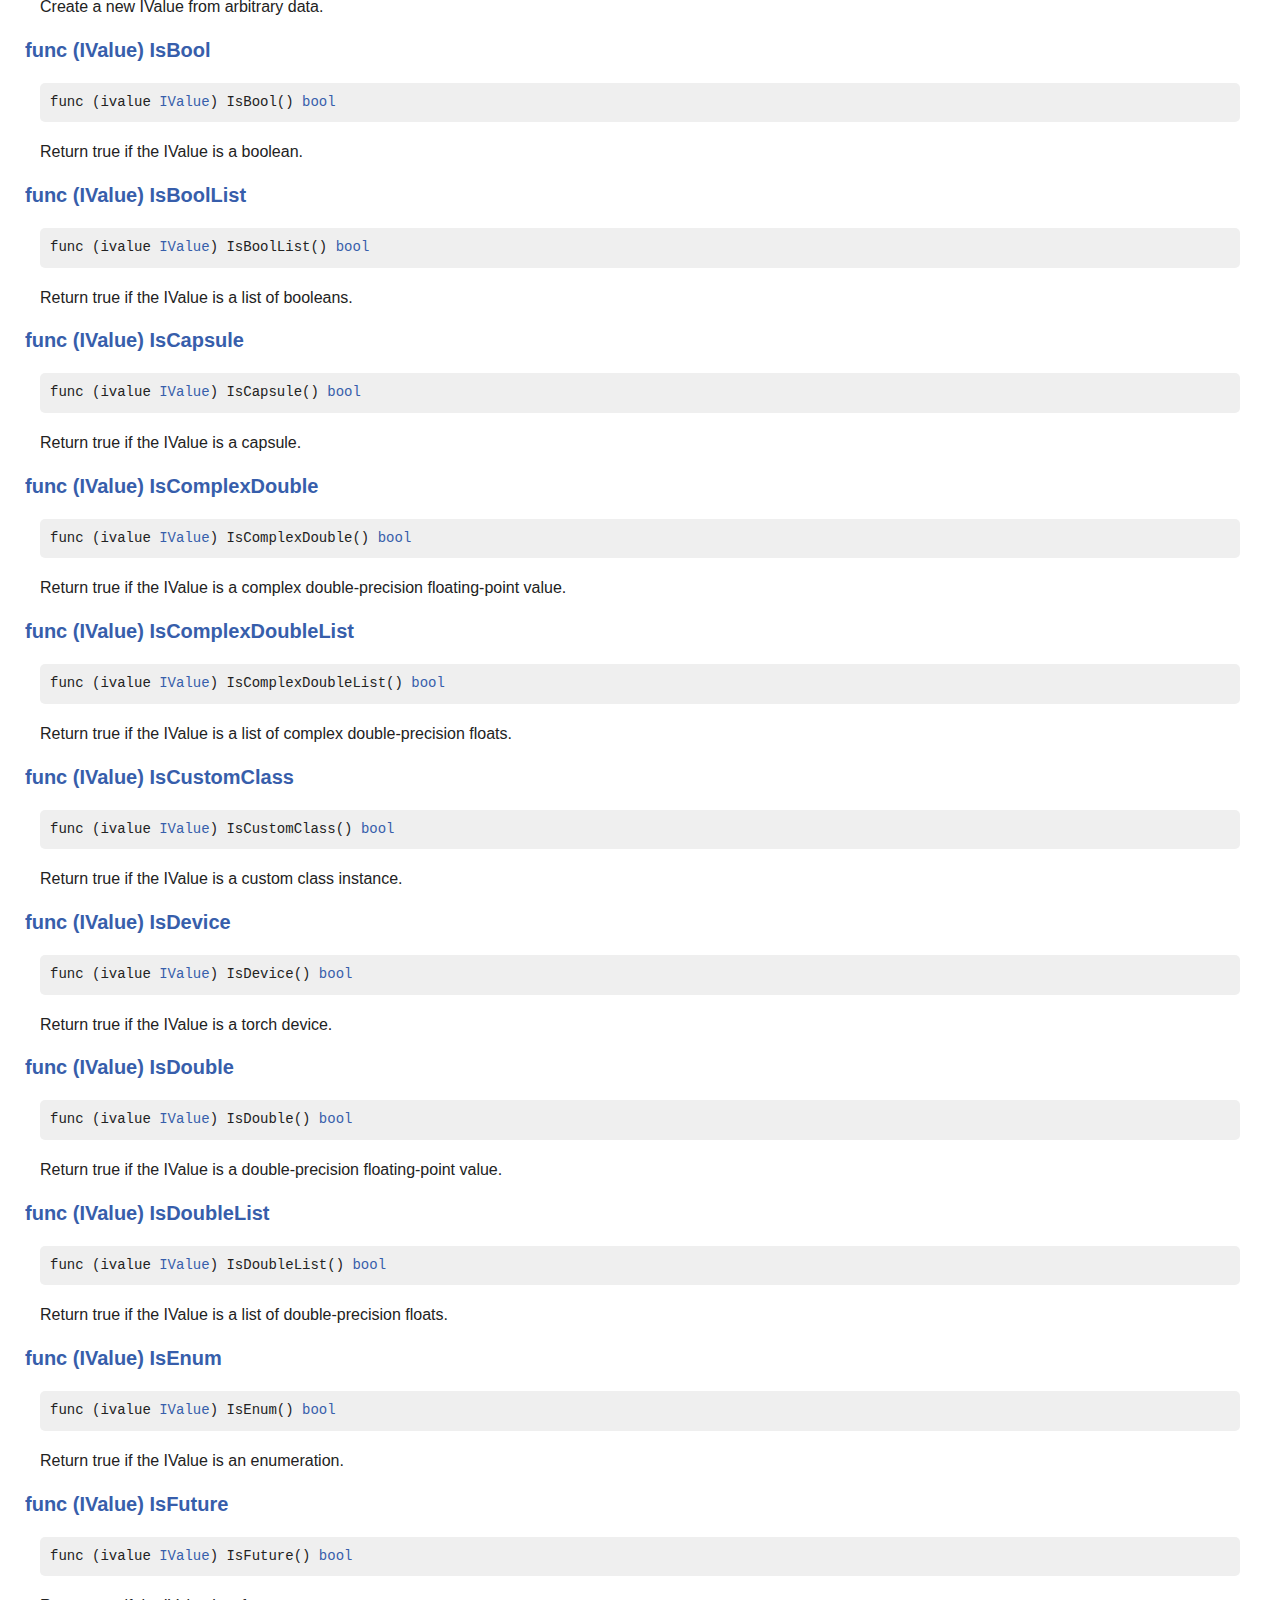
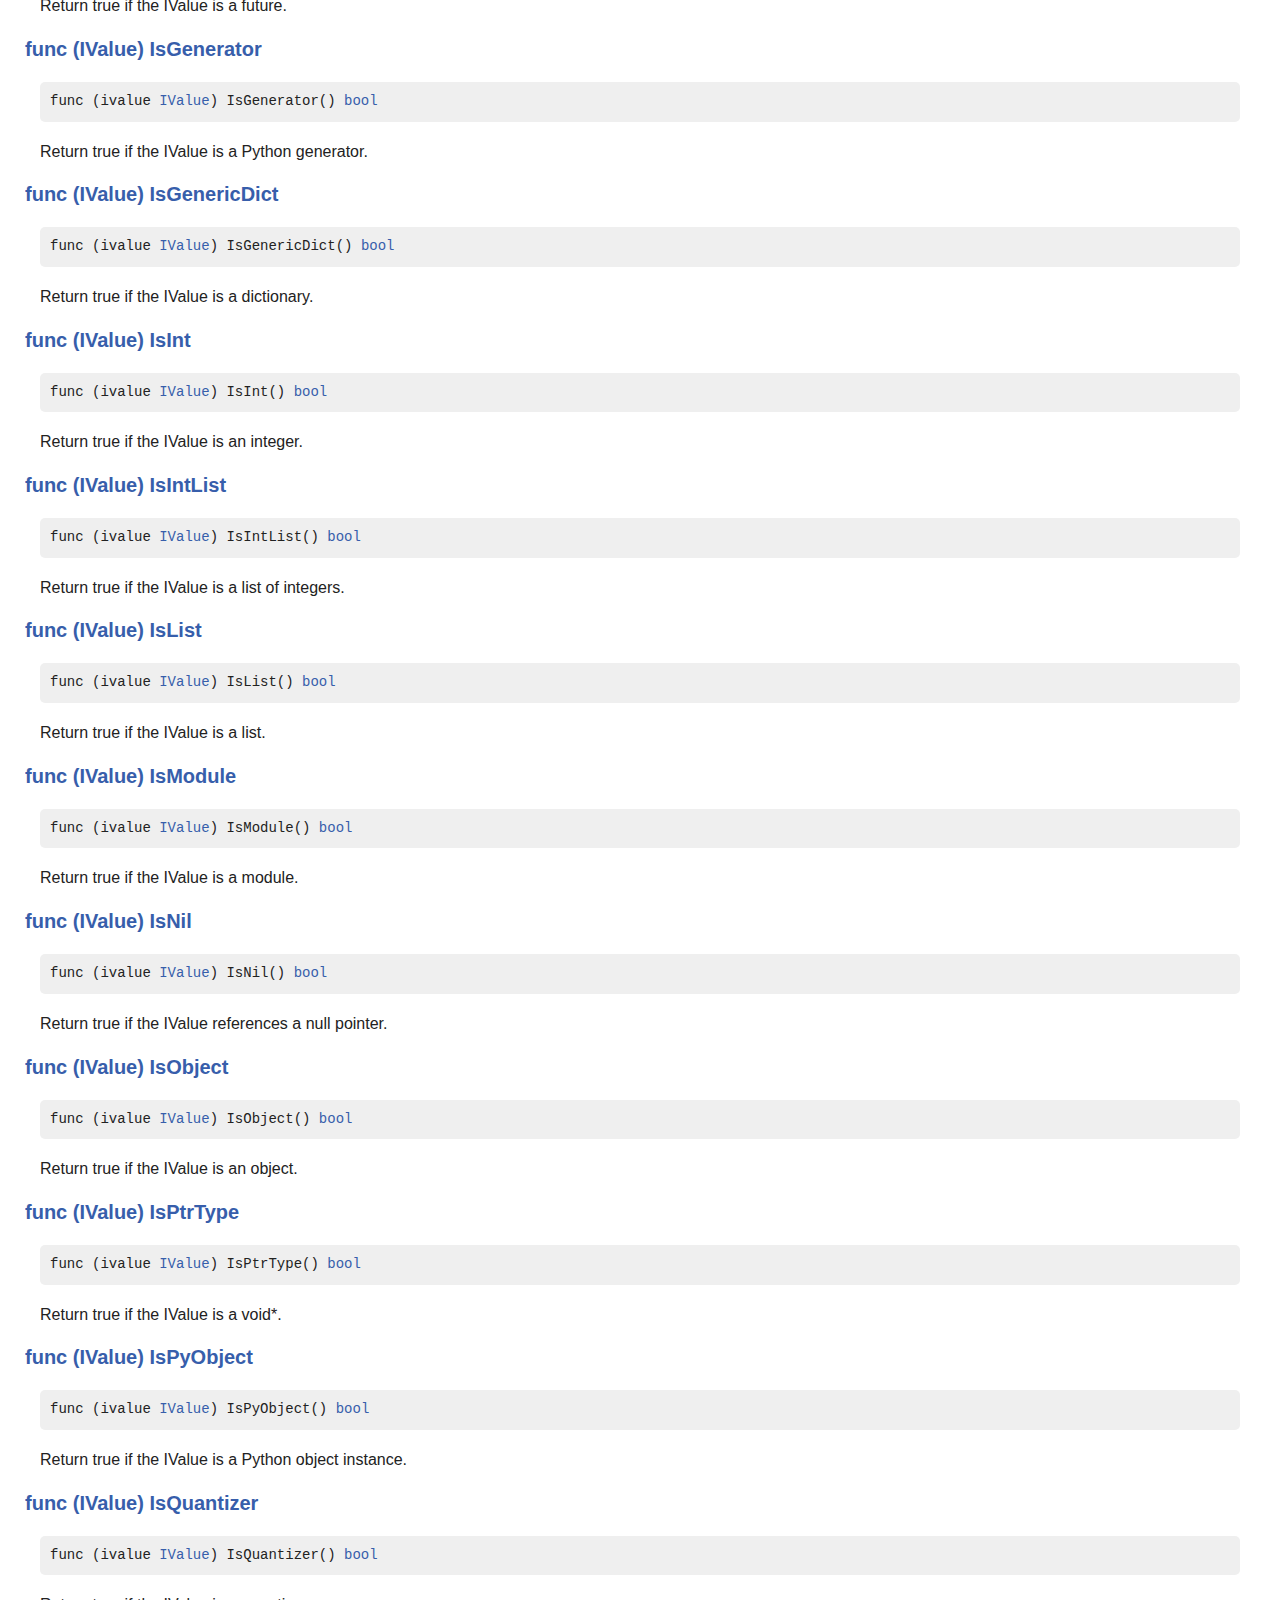
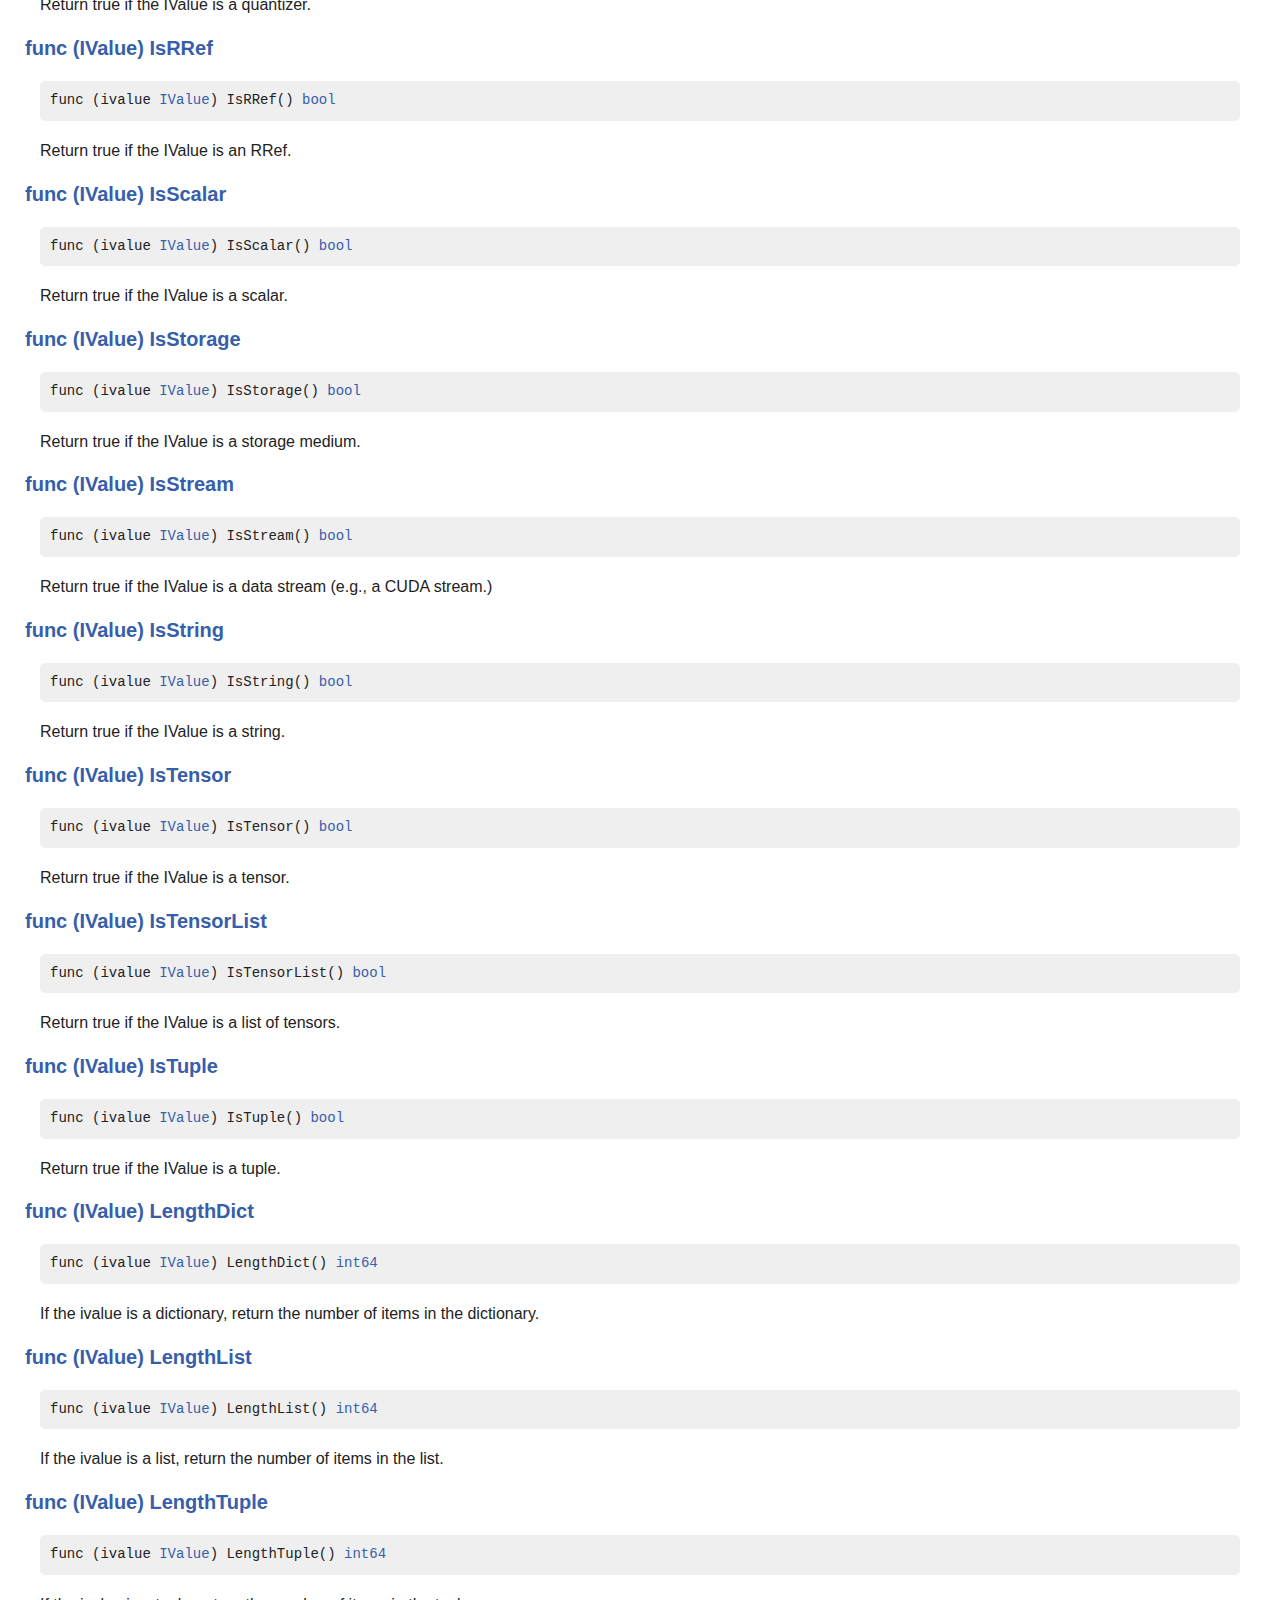
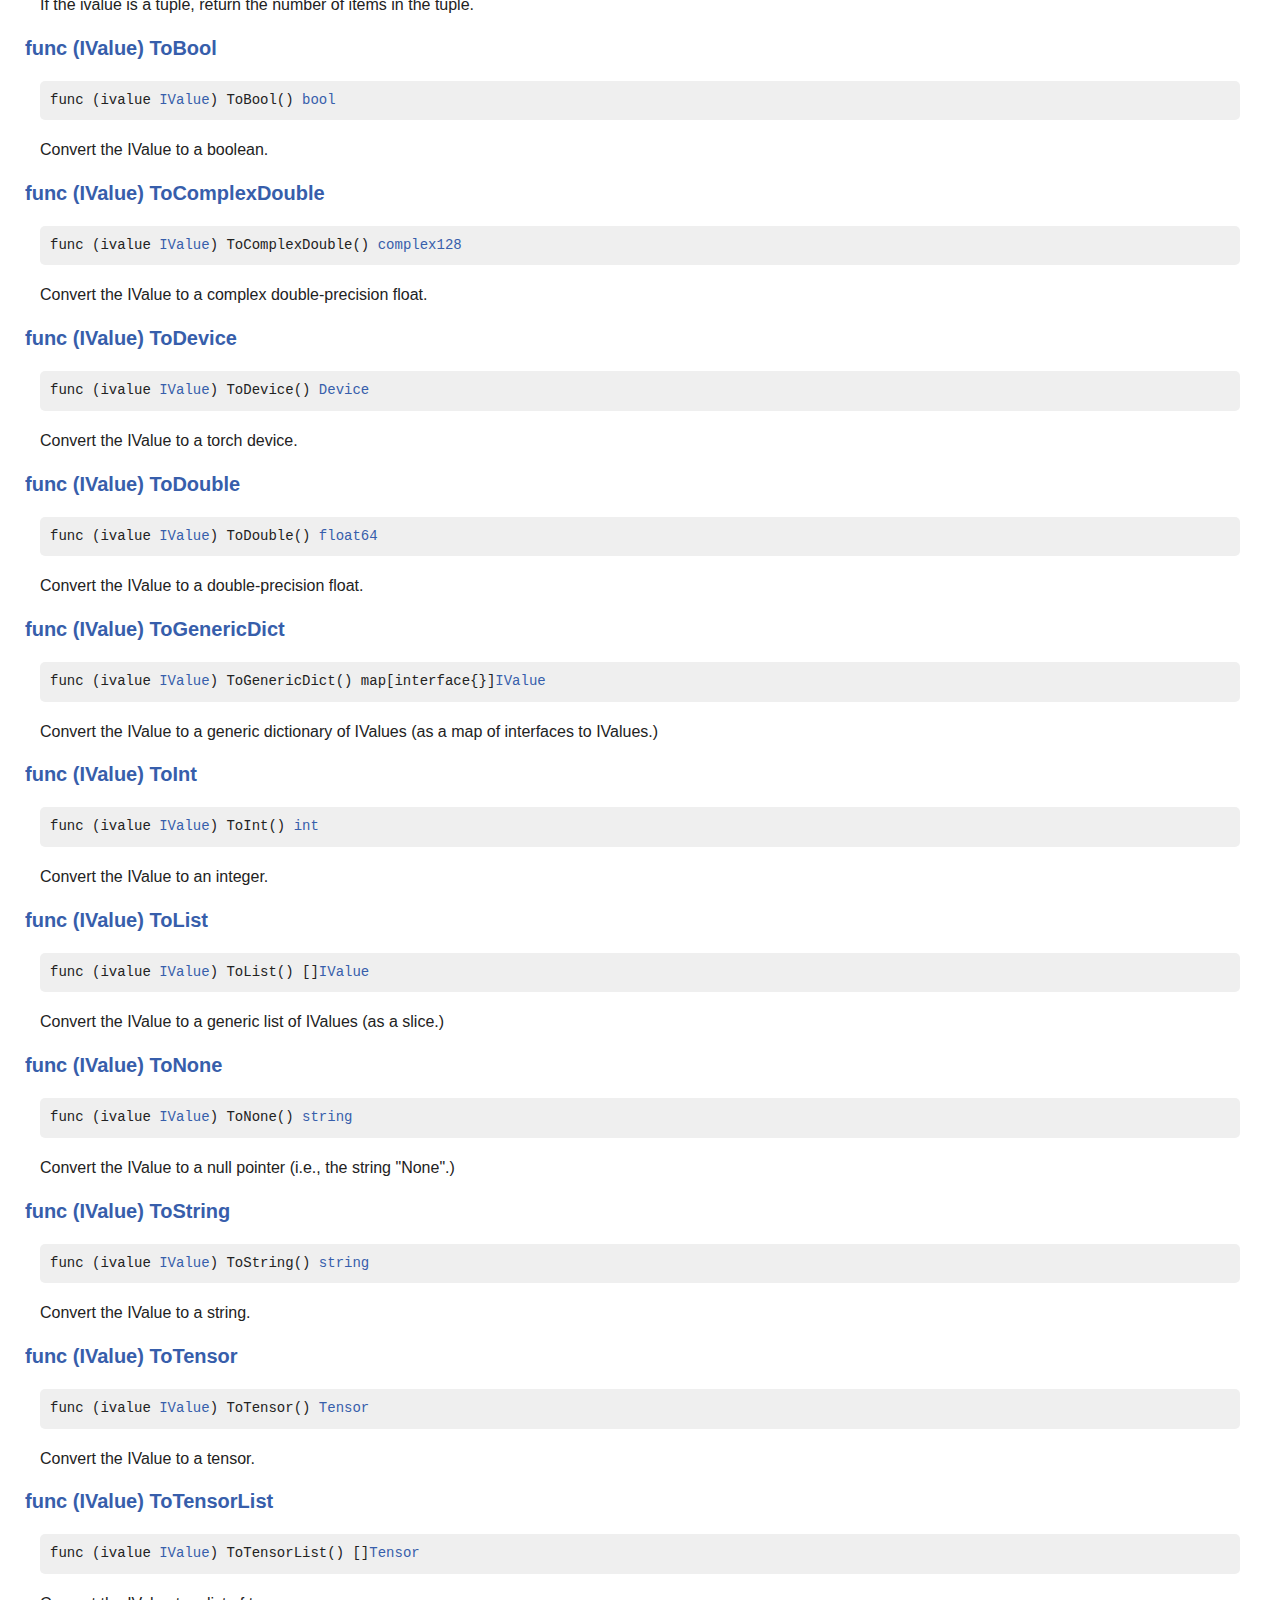
==== commit 6955b6de: "document" ====
--- a/docs/gotorch.html
+++ b/docs/gotorch.html
@@ -971,7 +971,7 @@
 		
 			
 			
-			<h2 id="AllClose">func <a href="http://localhost:42768/src/github.com/Kautenja/gotorch/functions.go?s=39877:39937#L1232">AllClose</a>
+			<h2 id="AllClose">func <a href="http://localhost:42768/src/github.com/Kautenja/gotorch/functions.go?s=41539:41599#L1269">AllClose</a>
 				<a class="permalink" href="gotorch.html#AllClose">&#xb6;</a>
 				
 				
@@ -988,7 +988,7 @@
 		
 			
 			
-			<h2 id="Equal">func <a href="http://localhost:42768/src/github.com/Kautenja/gotorch/functions.go?s=42128:42165#L1304">Equal</a>
+			<h2 id="Equal">func <a href="http://localhost:42768/src/github.com/Kautenja/gotorch/functions.go?s=43790:43827#L1341">Equal</a>
 				<a class="permalink" href="gotorch.html#Equal">&#xb6;</a>
 				
 				
@@ -1142,7 +1142,7 @@
 		
 			
 			
-			<h2 id="StdMean">func <a href="http://localhost:42768/src/github.com/Kautenja/gotorch/functions.go?s=35170:35214#L1096">StdMean</a>
+			<h2 id="StdMean">func <a href="http://localhost:42768/src/github.com/Kautenja/gotorch/functions.go?s=36832:36876#L1133">StdMean</a>
 				<a class="permalink" href="gotorch.html#StdMean">&#xb6;</a>
 				
 				
@@ -1156,7 +1156,7 @@
 		
 			
 			
-			<h2 id="StdMeanByDim">func <a href="http://localhost:42768/src/github.com/Kautenja/gotorch/functions.go?s=35678:35767#L1109">StdMeanByDim</a>
+			<h2 id="StdMeanByDim">func <a href="http://localhost:42768/src/github.com/Kautenja/gotorch/functions.go?s=37340:37429#L1146">StdMeanByDim</a>
 				<a class="permalink" href="gotorch.html#StdMeanByDim">&#xb6;</a>
 				
 				
@@ -1185,7 +1185,7 @@
 		
 			
 			
-			<h2 id="VarMean">func <a href="http://localhost:42768/src/github.com/Kautenja/gotorch/functions.go?s=38263:38307#L1190">VarMean</a>
+			<h2 id="VarMean">func <a href="http://localhost:42768/src/github.com/Kautenja/gotorch/functions.go?s=39925:39969#L1227">VarMean</a>
 				<a class="permalink" href="gotorch.html#VarMean">&#xb6;</a>
 				
 				
@@ -1199,7 +1199,7 @@
 		
 			
 			
-			<h2 id="VarMeanByDim">func <a href="http://localhost:42768/src/github.com/Kautenja/gotorch/functions.go?s=38766:38855#L1203">VarMeanByDim</a>
+			<h2 id="VarMeanByDim">func <a href="http://localhost:42768/src/github.com/Kautenja/gotorch/functions.go?s=40428:40517#L1240">VarMeanByDim</a>
 				<a class="permalink" href="gotorch.html#VarMeanByDim">&#xb6;</a>
 				
 				
@@ -1252,12 +1252,12 @@
 		
 			
 			
-			<h2 id="Dtype">type <a href="http://localhost:42768/src/github.com/Kautenja/gotorch/dtype.go?s=1313:1328#L21">Dtype</a>
+			<h2 id="Dtype">type <a href="http://localhost:42768/src/github.com/Kautenja/gotorch/dtype.go?s=1320:1335#L21">Dtype</a>
 				<a class="permalink" href="gotorch.html#Dtype">&#xb6;</a>
 				
 				
 			</h2>
-			<p>An enumeration of the data-types in libtorch.
+			<p>An enumeration of the data-types available in torch.
 
 			<pre>type Dtype <a href="http://localhost:42768/pkg/builtin/#int8">int8</a></pre>
 
@@ -1292,7 +1292,7 @@
 
 			
 				
-				<h3 id="GetDtypeOfKind">func <a href="http://localhost:42768/src/github.com/Kautenja/gotorch/dtype.go?s=2277:2321#L62">GetDtypeOfKind</a>
+				<h3 id="GetDtypeOfKind">func <a href="http://localhost:42768/src/github.com/Kautenja/gotorch/dtype.go?s=2284:2328#L62">GetDtypeOfKind</a>
 					<a class="permalink" href="gotorch.html#GetDtypeOfKind">&#xb6;</a>
 					
 					
@@ -1955,40 +1955,43 @@
 
 			
 				
-				<h3 id="Abs">func <a href="http://localhost:42768/src/github.com/Kautenja/gotorch/functions.go?s=18366:18396#L538">Abs</a>
+				<h3 id="Abs">func <a href="http://localhost:42768/src/github.com/Kautenja/gotorch/functions.go?s=18819:18849#L551">Abs</a>
 					<a class="permalink" href="gotorch.html#Abs">&#xb6;</a>
 					
 					
 				</h3>
 				<pre>func Abs(tensor <a href="gotorch.html#Tensor">Tensor</a>) <a href="gotorch.html#Tensor">Tensor</a></pre>
-				
-				
-				
-			
-				
-				<h3 id="Abs_">func <a href="http://localhost:42768/src/github.com/Kautenja/gotorch/functions.go?s=18632:18663#L548">Abs_</a>
+				<p>Take the absolute value of input.
+
+				
+				
+			
+				
+				<h3 id="Abs_">func <a href="http://localhost:42768/src/github.com/Kautenja/gotorch/functions.go?s=19152:19183#L563">Abs_</a>
 					<a class="permalink" href="gotorch.html#Abs_">&#xb6;</a>
 					
 					
 				</h3>
 				<pre>func Abs_(tensor <a href="gotorch.html#Tensor">Tensor</a>) <a href="gotorch.html#Tensor">Tensor</a></pre>
-				
-				
-				
-			
-				
-				<h3 id="Add">func <a href="http://localhost:42768/src/github.com/Kautenja/gotorch/functions.go?s=15446:15498#L434">Add</a>
+				<p>In-place version of Abs().
+
+				
+				
+			
+				
+				<h3 id="Add">func <a href="http://localhost:42768/src/github.com/Kautenja/gotorch/functions.go?s=15488:15540#L435">Add</a>
 					<a class="permalink" href="gotorch.html#Add">&#xb6;</a>
 					
 					
 				</h3>
 				<pre>func Add(tensor, other <a href="gotorch.html#Tensor">Tensor</a>, alpha <a href="http://localhost:42768/pkg/builtin/#float32">float32</a>) <a href="gotorch.html#Tensor">Tensor</a></pre>
-				
-				
-				
-			
-				
-				<h3 id="All">func <a href="http://localhost:42768/src/github.com/Kautenja/gotorch/functions.go?s=28034:28064#L867">All</a>
+				<p>Adds other, scaled by alpha, to input.
+
+				
+				
+			
+				
+				<h3 id="All">func <a href="http://localhost:42768/src/github.com/Kautenja/gotorch/functions.go?s=29696:29726#L904">All</a>
 					<a class="permalink" href="gotorch.html#All">&#xb6;</a>
 					
 					
@@ -2000,7 +2003,7 @@
 				
 			
 				
-				<h3 id="AllByDim">func <a href="http://localhost:42768/src/github.com/Kautenja/gotorch/functions.go?s=28436:28496#L879">AllByDim</a>
+				<h3 id="AllByDim">func <a href="http://localhost:42768/src/github.com/Kautenja/gotorch/functions.go?s=30098:30158#L916">AllByDim</a>
 					<a class="permalink" href="gotorch.html#AllByDim">&#xb6;</a>
 					
 					
@@ -2012,7 +2015,7 @@
 				
 			
 				
-				<h3 id="Any">func <a href="http://localhost:42768/src/github.com/Kautenja/gotorch/functions.go?s=28996:29026#L896">Any</a>
+				<h3 id="Any">func <a href="http://localhost:42768/src/github.com/Kautenja/gotorch/functions.go?s=30658:30688#L933">Any</a>
 					<a class="permalink" href="gotorch.html#Any">&#xb6;</a>
 					
 					
@@ -2024,7 +2027,7 @@
 				
 			
 				
-				<h3 id="AnyByDim">func <a href="http://localhost:42768/src/github.com/Kautenja/gotorch/functions.go?s=29398:29458#L908">AnyByDim</a>
+				<h3 id="AnyByDim">func <a href="http://localhost:42768/src/github.com/Kautenja/gotorch/functions.go?s=31060:31120#L945">AnyByDim</a>
 					<a class="permalink" href="gotorch.html#AnyByDim">&#xb6;</a>
 					
 					
@@ -2049,7 +2052,7 @@
 				
 			
 				
-				<h3 id="Argmax">func <a href="http://localhost:42768/src/github.com/Kautenja/gotorch/functions.go?s=27044:27077#L834">Argmax</a>
+				<h3 id="Argmax">func <a href="http://localhost:42768/src/github.com/Kautenja/gotorch/functions.go?s=28706:28739#L871">Argmax</a>
 					<a class="permalink" href="gotorch.html#Argmax">&#xb6;</a>
 					
 					
@@ -2061,7 +2064,7 @@
 				
 			
 				
-				<h3 id="ArgmaxByDim">func <a href="http://localhost:42768/src/github.com/Kautenja/gotorch/functions.go?s=27430:27493#L846">ArgmaxByDim</a>
+				<h3 id="ArgmaxByDim">func <a href="http://localhost:42768/src/github.com/Kautenja/gotorch/functions.go?s=29092:29155#L883">ArgmaxByDim</a>
 					<a class="permalink" href="gotorch.html#ArgmaxByDim">&#xb6;</a>
 					
 					
@@ -2073,7 +2076,7 @@
 				
 			
 				
-				<h3 id="Argmin">func <a href="http://localhost:42768/src/github.com/Kautenja/gotorch/functions.go?s=26114:26147#L805">Argmin</a>
+				<h3 id="Argmin">func <a href="http://localhost:42768/src/github.com/Kautenja/gotorch/functions.go?s=27776:27809#L842">Argmin</a>
 					<a class="permalink" href="gotorch.html#Argmin">&#xb6;</a>
 					
 					
@@ -2085,7 +2088,7 @@
 				
 			
 				
-				<h3 id="ArgminByDim">func <a href="http://localhost:42768/src/github.com/Kautenja/gotorch/functions.go?s=26500:26563#L817">ArgminByDim</a>
+				<h3 id="ArgminByDim">func <a href="http://localhost:42768/src/github.com/Kautenja/gotorch/functions.go?s=28162:28225#L854">ArgminByDim</a>
 					<a class="permalink" href="gotorch.html#ArgminByDim">&#xb6;</a>
 					
 					
@@ -2097,7 +2100,7 @@
 				
 			
 				
-				<h3 id="Cat">func <a href="http://localhost:42768/src/github.com/Kautenja/gotorch/functions.go?s=24215:24259#L746">Cat</a>
+				<h3 id="Cat">func <a href="http://localhost:42768/src/github.com/Kautenja/gotorch/functions.go?s=25877:25921#L783">Cat</a>
 					<a class="permalink" href="gotorch.html#Cat">&#xb6;</a>
 					
 					
@@ -2120,13 +2123,14 @@
 				
 			
 				
-				<h3 id="Div">func <a href="http://localhost:42768/src/github.com/Kautenja/gotorch/functions.go?s=17686:17723#L513">Div</a>
+				<h3 id="Div">func <a href="http://localhost:42768/src/github.com/Kautenja/gotorch/functions.go?s=18045:18082#L523">Div</a>
 					<a class="permalink" href="gotorch.html#Div">&#xb6;</a>
 					
 					
 				</h3>
 				<pre>func Div(tensor, other <a href="gotorch.html#Tensor">Tensor</a>) <a href="gotorch.html#Tensor">Tensor</a></pre>
-				
+				<p>Divides input by other.
+
 				
 				
 			
@@ -2155,7 +2159,7 @@
 				
 			
 				
-				<h3 id="Eq">func <a href="http://localhost:42768/src/github.com/Kautenja/gotorch/functions.go?s=41640:41676#L1288">Eq</a>
+				<h3 id="Eq">func <a href="http://localhost:42768/src/github.com/Kautenja/gotorch/functions.go?s=43302:43338#L1325">Eq</a>
 					<a class="permalink" href="gotorch.html#Eq">&#xb6;</a>
 					
 					
@@ -2179,7 +2183,7 @@
 				
 			
 				
-				<h3 id="Flatten">func <a href="http://localhost:42768/src/github.com/Kautenja/gotorch/functions.go?s=22295:22353#L676">Flatten</a>
+				<h3 id="Flatten">func <a href="http://localhost:42768/src/github.com/Kautenja/gotorch/functions.go?s=23957:24015#L713">Flatten</a>
 					<a class="permalink" href="gotorch.html#Flatten">&#xb6;</a>
 					
 					
@@ -2214,7 +2218,7 @@
 				
 			
 				
-				<h3 id="Greater">func <a href="http://localhost:42768/src/github.com/Kautenja/gotorch/functions.go?s=42898:42939#L1333">Greater</a>
+				<h3 id="Greater">func <a href="http://localhost:42768/src/github.com/Kautenja/gotorch/functions.go?s=44560:44601#L1370">Greater</a>
 					<a class="permalink" href="gotorch.html#Greater">&#xb6;</a>
 					
 					
@@ -2225,7 +2229,7 @@
 				
 			
 				
-				<h3 id="GreaterEqual">func <a href="http://localhost:42768/src/github.com/Kautenja/gotorch/functions.go?s=42519:42565#L1319">GreaterEqual</a>
+				<h3 id="GreaterEqual">func <a href="http://localhost:42768/src/github.com/Kautenja/gotorch/functions.go?s=44181:44227#L1356">GreaterEqual</a>
 					<a class="permalink" href="gotorch.html#GreaterEqual">&#xb6;</a>
 					
 					
@@ -2236,7 +2240,7 @@
 				
 			
 				
-				<h3 id="IndexSelect">func <a href="http://localhost:42768/src/github.com/Kautenja/gotorch/functions.go?s=25458:25521#L785">IndexSelect</a>
+				<h3 id="IndexSelect">func <a href="http://localhost:42768/src/github.com/Kautenja/gotorch/functions.go?s=27120:27183#L822">IndexSelect</a>
 					<a class="permalink" href="gotorch.html#IndexSelect">&#xb6;</a>
 					
 					
@@ -2247,7 +2251,7 @@
 				
 			
 				
-				<h3 id="IsClose">func <a href="http://localhost:42768/src/github.com/Kautenja/gotorch/functions.go?s=40812:40873#L1262">IsClose</a>
+				<h3 id="IsClose">func <a href="http://localhost:42768/src/github.com/Kautenja/gotorch/functions.go?s=42474:42535#L1299">IsClose</a>
 					<a class="permalink" href="gotorch.html#IsClose">&#xb6;</a>
 					
 					
@@ -2262,7 +2266,7 @@
 				
 			
 				
-				<h3 id="IsFinite">func <a href="http://localhost:42768/src/github.com/Kautenja/gotorch/functions.go?s=45399:45434#L1431">IsFinite</a>
+				<h3 id="IsFinite">func <a href="http://localhost:42768/src/github.com/Kautenja/gotorch/functions.go?s=47061:47096#L1468">IsFinite</a>
 					<a class="permalink" href="gotorch.html#IsFinite">&#xb6;</a>
 					
 					
@@ -2273,7 +2277,7 @@
 				
 			
 				
-				<h3 id="IsIn">func <a href="http://localhost:42768/src/github.com/Kautenja/gotorch/functions.go?s=45052:45090#L1417">IsIn</a>
+				<h3 id="IsIn">func <a href="http://localhost:42768/src/github.com/Kautenja/gotorch/functions.go?s=46714:46752#L1454">IsIn</a>
 					<a class="permalink" href="gotorch.html#IsIn">&#xb6;</a>
 					
 					
@@ -2284,7 +2288,7 @@
 				
 			
 				
-				<h3 id="IsInf">func <a href="http://localhost:42768/src/github.com/Kautenja/gotorch/functions.go?s=45685:45717#L1441">IsInf</a>
+				<h3 id="IsInf">func <a href="http://localhost:42768/src/github.com/Kautenja/gotorch/functions.go?s=47347:47379#L1478">IsInf</a>
 					<a class="permalink" href="gotorch.html#IsInf">&#xb6;</a>
 					
 					
@@ -2295,7 +2299,7 @@
 				
 			
 				
-				<h3 id="IsNaN">func <a href="http://localhost:42768/src/github.com/Kautenja/gotorch/functions.go?s=46531:46563#L1471">IsNaN</a>
+				<h3 id="IsNaN">func <a href="http://localhost:42768/src/github.com/Kautenja/gotorch/functions.go?s=48193:48225#L1508">IsNaN</a>
 					<a class="permalink" href="gotorch.html#IsNaN">&#xb6;</a>
 					
 					
@@ -2306,7 +2310,7 @@
 				
 			
 				
-				<h3 id="IsNegInf">func <a href="http://localhost:42768/src/github.com/Kautenja/gotorch/functions.go?s=46245:46280#L1461">IsNegInf</a>
+				<h3 id="IsNegInf">func <a href="http://localhost:42768/src/github.com/Kautenja/gotorch/functions.go?s=47907:47942#L1498">IsNegInf</a>
 					<a class="permalink" href="gotorch.html#IsNegInf">&#xb6;</a>
 					
 					
@@ -2317,7 +2321,7 @@
 				
 			
 				
-				<h3 id="IsPosInf">func <a href="http://localhost:42768/src/github.com/Kautenja/gotorch/functions.go?s=45959:45994#L1451">IsPosInf</a>
+				<h3 id="IsPosInf">func <a href="http://localhost:42768/src/github.com/Kautenja/gotorch/functions.go?s=47621:47656#L1488">IsPosInf</a>
 					<a class="permalink" href="gotorch.html#IsPosInf">&#xb6;</a>
 					
 					
@@ -2328,7 +2332,7 @@
 				
 			
 				
-				<h3 id="IsReal">func <a href="http://localhost:42768/src/github.com/Kautenja/gotorch/functions.go?s=46805:46838#L1481">IsReal</a>
+				<h3 id="IsReal">func <a href="http://localhost:42768/src/github.com/Kautenja/gotorch/functions.go?s=48467:48500#L1518">IsReal</a>
 					<a class="permalink" href="gotorch.html#IsReal">&#xb6;</a>
 					
 					
@@ -2339,7 +2343,7 @@
 				
 			
 				
-				<h3 id="Less">func <a href="http://localhost:42768/src/github.com/Kautenja/gotorch/functions.go?s=43624:43662#L1361">Less</a>
+				<h3 id="Less">func <a href="http://localhost:42768/src/github.com/Kautenja/gotorch/functions.go?s=45286:45324#L1398">Less</a>
 					<a class="permalink" href="gotorch.html#Less">&#xb6;</a>
 					
 					
@@ -2350,7 +2354,7 @@
 				
 			
 				
-				<h3 id="LessEqual">func <a href="http://localhost:42768/src/github.com/Kautenja/gotorch/functions.go?s=43257:43300#L1347">LessEqual</a>
+				<h3 id="LessEqual">func <a href="http://localhost:42768/src/github.com/Kautenja/gotorch/functions.go?s=44919:44962#L1384">LessEqual</a>
 					<a class="permalink" href="gotorch.html#LessEqual">&#xb6;</a>
 					
 					
@@ -2386,13 +2390,17 @@
 				
 			
 				
-				<h3 id="LogSoftmax">func <a href="http://localhost:42768/src/github.com/Kautenja/gotorch/functions.go?s=20827:20870#L629">LogSoftmax</a>
+				<h3 id="LogSoftmax">func <a href="http://localhost:42768/src/github.com/Kautenja/gotorch/functions.go?s=22213:22256#L661">LogSoftmax</a>
 					<a class="permalink" href="gotorch.html#LogSoftmax">&#xb6;</a>
 					
 					
 				</h3>
 				<pre>func LogSoftmax(t <a href="gotorch.html#Tensor">Tensor</a>, dim <a href="http://localhost:42768/pkg/builtin/#int64">int64</a>) <a href="gotorch.html#Tensor">Tensor</a></pre>
-				
+				<p>Applies a softmax followed by a logarithm.
+<p>While mathematically equivalent to log(softmax(x)), doing these two
+operations separately is slower and numerically unstable. This function uses
+an alternative formulation to compute the output and gradient correctly.
+
 				
 				
 			
@@ -2410,7 +2418,7 @@
 				
 			
 				
-				<h3 id="MM">func <a href="http://localhost:42768/src/github.com/Kautenja/gotorch/functions.go?s=50484:50511#L1642">MM</a>
+				<h3 id="MM">func <a href="http://localhost:42768/src/github.com/Kautenja/gotorch/functions.go?s=52146:52173#L1679">MM</a>
 					<a class="permalink" href="gotorch.html#MM">&#xb6;</a>
 					
 					
@@ -2421,7 +2429,7 @@
 				
 			
 				
-				<h3 id="Max">func <a href="http://localhost:42768/src/github.com/Kautenja/gotorch/functions.go?s=29978:30008#L928">Max</a>
+				<h3 id="Max">func <a href="http://localhost:42768/src/github.com/Kautenja/gotorch/functions.go?s=31640:31670#L965">Max</a>
 					<a class="permalink" href="gotorch.html#Max">&#xb6;</a>
 					
 					
@@ -2433,7 +2441,7 @@
 				
 			
 				
-				<h3 id="Maximum">func <a href="http://localhost:42768/src/github.com/Kautenja/gotorch/functions.go?s=43971:44012#L1375">Maximum</a>
+				<h3 id="Maximum">func <a href="http://localhost:42768/src/github.com/Kautenja/gotorch/functions.go?s=45633:45674#L1412">Maximum</a>
 					<a class="permalink" href="gotorch.html#Maximum">&#xb6;</a>
 					
 					
@@ -2444,7 +2452,7 @@
 				
 			
 				
-				<h3 id="Mean">func <a href="http://localhost:42768/src/github.com/Kautenja/gotorch/functions.go?s=32057:32088#L994">Mean</a>
+				<h3 id="Mean">func <a href="http://localhost:42768/src/github.com/Kautenja/gotorch/functions.go?s=33719:33750#L1031">Mean</a>
 					<a class="permalink" href="gotorch.html#Mean">&#xb6;</a>
 					
 					
@@ -2456,7 +2464,7 @@
 				
 			
 				
-				<h3 id="MeanByDim">func <a href="http://localhost:42768/src/github.com/Kautenja/gotorch/functions.go?s=32429:32490#L1006">MeanByDim</a>
+				<h3 id="MeanByDim">func <a href="http://localhost:42768/src/github.com/Kautenja/gotorch/functions.go?s=34091:34152#L1043">MeanByDim</a>
 					<a class="permalink" href="gotorch.html#MeanByDim">&#xb6;</a>
 					
 					
@@ -2468,7 +2476,7 @@
 				
 			
 				
-				<h3 id="Median">func <a href="http://localhost:42768/src/github.com/Kautenja/gotorch/functions.go?s=32979:33012#L1025">Median</a>
+				<h3 id="Median">func <a href="http://localhost:42768/src/github.com/Kautenja/gotorch/functions.go?s=34641:34674#L1062">Median</a>
 					<a class="permalink" href="gotorch.html#Median">&#xb6;</a>
 					
 					
@@ -2480,7 +2488,7 @@
 				
 			
 				
-				<h3 id="Min">func <a href="http://localhost:42768/src/github.com/Kautenja/gotorch/functions.go?s=31019:31049#L961">Min</a>
+				<h3 id="Min">func <a href="http://localhost:42768/src/github.com/Kautenja/gotorch/functions.go?s=32681:32711#L998">Min</a>
 					<a class="permalink" href="gotorch.html#Min">&#xb6;</a>
 					
 					
@@ -2492,7 +2500,7 @@
 				
 			
 				
-				<h3 id="Minimum">func <a href="http://localhost:42768/src/github.com/Kautenja/gotorch/functions.go?s=44330:44371#L1389">Minimum</a>
+				<h3 id="Minimum">func <a href="http://localhost:42768/src/github.com/Kautenja/gotorch/functions.go?s=45992:46033#L1426">Minimum</a>
 					<a class="permalink" href="gotorch.html#Minimum">&#xb6;</a>
 					
 					
@@ -2503,13 +2511,14 @@
 				
 			
 				
-				<h3 id="Mul">func <a href="http://localhost:42768/src/github.com/Kautenja/gotorch/functions.go?s=17006:17043#L488">Mul</a>
+				<h3 id="Mul">func <a href="http://localhost:42768/src/github.com/Kautenja/gotorch/functions.go?s=17278:17315#L495">Mul</a>
 					<a class="permalink" href="gotorch.html#Mul">&#xb6;</a>
 					
 					
 				</h3>
 				<pre>func Mul(tensor, other <a href="gotorch.html#Tensor">Tensor</a>) <a href="gotorch.html#Tensor">Tensor</a></pre>
-				
+				<p>Multiplies input by other.
+
 				
 				
 			
@@ -2553,7 +2562,7 @@
 				
 			
 				
-				<h3 id="NotEqual">func <a href="http://localhost:42768/src/github.com/Kautenja/gotorch/functions.go?s=44689:44731#L1403">NotEqual</a>
+				<h3 id="NotEqual">func <a href="http://localhost:42768/src/github.com/Kautenja/gotorch/functions.go?s=46351:46393#L1440">NotEqual</a>
 					<a class="permalink" href="gotorch.html#NotEqual">&#xb6;</a>
 					
 					
@@ -2588,7 +2597,7 @@
 				
 			
 				
-				<h3 id="Permute">func <a href="http://localhost:42768/src/github.com/Kautenja/gotorch/functions.go?s=21482:21531#L646">Permute</a>
+				<h3 id="Permute">func <a href="http://localhost:42768/src/github.com/Kautenja/gotorch/functions.go?s=23144:23193#L683">Permute</a>
 					<a class="permalink" href="gotorch.html#Permute">&#xb6;</a>
 					
 					
@@ -2599,13 +2608,14 @@
 				
 			
 				
-				<h3 id="Pow">func <a href="http://localhost:42768/src/github.com/Kautenja/gotorch/functions.go?s=19799:19847#L595">Pow</a>
+				<h3 id="Pow">func <a href="http://localhost:42768/src/github.com/Kautenja/gotorch/functions.go?s=20698:20746#L620">Pow</a>
 					<a class="permalink" href="gotorch.html#Pow">&#xb6;</a>
 					
 					
 				</h3>
 				<pre>func Pow(tensor <a href="gotorch.html#Tensor">Tensor</a>, exponent <a href="http://localhost:42768/pkg/builtin/#float64">float64</a>) <a href="gotorch.html#Tensor">Tensor</a></pre>
-				
+				<p>Take the power of each element in input with exponent and returns a tensor with the result.
+
 				
 				
 			
@@ -2709,7 +2719,7 @@
 				
 			
 				
-				<h3 id="Sigmoid">func <a href="http://localhost:42768/src/github.com/Kautenja/gotorch/functions.go?s=20515:20544#L618">Sigmoid</a>
+				<h3 id="Sigmoid">func <a href="http://localhost:42768/src/github.com/Kautenja/gotorch/functions.go?s=21577:21606#L644">Sigmoid</a>
 					<a class="permalink" href="gotorch.html#Sigmoid">&#xb6;</a>
 					
 					
@@ -2721,7 +2731,7 @@
 				
 			
 				
-				<h3 id="Slice">func <a href="http://localhost:42768/src/github.com/Kautenja/gotorch/functions.go?s=24979:25041#L768">Slice</a>
+				<h3 id="Slice">func <a href="http://localhost:42768/src/github.com/Kautenja/gotorch/functions.go?s=26641:26703#L805">Slice</a>
 					<a class="permalink" href="gotorch.html#Slice">&#xb6;</a>
 					
 					
@@ -2732,51 +2742,55 @@
 				
 			
 				
-				<h3 id="Sqrt">func <a href="http://localhost:42768/src/github.com/Kautenja/gotorch/functions.go?s=19324:19355#L576">Sqrt</a>
+				<h3 id="Sqrt">func <a href="http://localhost:42768/src/github.com/Kautenja/gotorch/functions.go?s=20032:20063#L597">Sqrt</a>
 					<a class="permalink" href="gotorch.html#Sqrt">&#xb6;</a>
 					
 					
 				</h3>
 				<pre>func Sqrt(tensor <a href="gotorch.html#Tensor">Tensor</a>) <a href="gotorch.html#Tensor">Tensor</a></pre>
-				
-				
-				
-			
-				
-				<h3 id="Sqrt_">func <a href="http://localhost:42768/src/github.com/Kautenja/gotorch/functions.go?s=19594:19626#L586">Sqrt_</a>
+				<p>Take the square-root of input.
+
+				
+				
+			
+				
+				<h3 id="Sqrt_">func <a href="http://localhost:42768/src/github.com/Kautenja/gotorch/functions.go?s=20367:20399#L609">Sqrt_</a>
 					<a class="permalink" href="gotorch.html#Sqrt_">&#xb6;</a>
 					
 					
 				</h3>
 				<pre>func Sqrt_(tensor <a href="gotorch.html#Tensor">Tensor</a>) <a href="gotorch.html#Tensor">Tensor</a></pre>
-				
-				
-				
-			
-				
-				<h3 id="Square">func <a href="http://localhost:42768/src/github.com/Kautenja/gotorch/functions.go?s=18833:18866#L557">Square</a>
+				<p>In-place version of Sqrt().
+
+				
+				
+			
+				
+				<h3 id="Square">func <a href="http://localhost:42768/src/github.com/Kautenja/gotorch/functions.go?s=19412:19445#L574">Square</a>
 					<a class="permalink" href="gotorch.html#Square">&#xb6;</a>
 					
 					
 				</h3>
 				<pre>func Square(tensor <a href="gotorch.html#Tensor">Tensor</a>) <a href="gotorch.html#Tensor">Tensor</a></pre>
-				
-				
-				
-			
-				
-				<h3 id="Square_">func <a href="http://localhost:42768/src/github.com/Kautenja/gotorch/functions.go?s=19111:19145#L567">Square_</a>
+				<p>Take the square of input.
+
+				
+				
+			
+				
+				<h3 id="Square_">func <a href="http://localhost:42768/src/github.com/Kautenja/gotorch/functions.go?s=19752:19786#L586">Square_</a>
 					<a class="permalink" href="gotorch.html#Square_">&#xb6;</a>
 					
 					
 				</h3>
 				<pre>func Square_(tensor <a href="gotorch.html#Tensor">Tensor</a>) <a href="gotorch.html#Tensor">Tensor</a></pre>
-				
-				
-				
-			
-				
-				<h3 id="Squeeze">func <a href="http://localhost:42768/src/github.com/Kautenja/gotorch/functions.go?s=22720:22768#L691">Squeeze</a>
+				<p>In-place version of Square().
+
+				
+				
+			
+				
+				<h3 id="Squeeze">func <a href="http://localhost:42768/src/github.com/Kautenja/gotorch/functions.go?s=24382:24430#L728">Squeeze</a>
 					<a class="permalink" href="gotorch.html#Squeeze">&#xb6;</a>
 					
 					
@@ -2787,7 +2801,7 @@
 				
 			
 				
-				<h3 id="Stack">func <a href="http://localhost:42768/src/github.com/Kautenja/gotorch/functions.go?s=23790:23836#L730">Stack</a>
+				<h3 id="Stack">func <a href="http://localhost:42768/src/github.com/Kautenja/gotorch/functions.go?s=25452:25498#L767">Stack</a>
 					<a class="permalink" href="gotorch.html#Stack">&#xb6;</a>
 					
 					
@@ -2798,7 +2812,7 @@
 				
 			
 				
-				<h3 id="Std">func <a href="http://localhost:42768/src/github.com/Kautenja/gotorch/functions.go?s=34163:34193#L1066">Std</a>
+				<h3 id="Std">func <a href="http://localhost:42768/src/github.com/Kautenja/gotorch/functions.go?s=35825:35855#L1103">Std</a>
 					<a class="permalink" href="gotorch.html#Std">&#xb6;</a>
 					
 					
@@ -2810,7 +2824,7 @@
 				
 			
 				
-				<h3 id="StdByDim">func <a href="http://localhost:42768/src/github.com/Kautenja/gotorch/functions.go?s=34547:34622#L1078">StdByDim</a>
+				<h3 id="StdByDim">func <a href="http://localhost:42768/src/github.com/Kautenja/gotorch/functions.go?s=36209:36284#L1115">StdByDim</a>
 					<a class="permalink" href="gotorch.html#StdByDim">&#xb6;</a>
 					
 					
@@ -2822,18 +2836,19 @@
 				
 			
 				
-				<h3 id="Sub">func <a href="http://localhost:42768/src/github.com/Kautenja/gotorch/functions.go?s=16226:16278#L461">Sub</a>
+				<h3 id="Sub">func <a href="http://localhost:42768/src/github.com/Kautenja/gotorch/functions.go?s=16389:16441#L465">Sub</a>
 					<a class="permalink" href="gotorch.html#Sub">&#xb6;</a>
 					
 					
 				</h3>
 				<pre>func Sub(tensor, other <a href="gotorch.html#Tensor">Tensor</a>, alpha <a href="http://localhost:42768/pkg/builtin/#float32">float32</a>) <a href="gotorch.html#Tensor">Tensor</a></pre>
-				
-				
-				
-			
-				
-				<h3 id="Sum">func <a href="http://localhost:42768/src/github.com/Kautenja/gotorch/functions.go?s=36380:36410#L1128">Sum</a>
+				<p>Subtracts other, scaled by alpha, from input.
+
+				
+				
+			
+				
+				<h3 id="Sum">func <a href="http://localhost:42768/src/github.com/Kautenja/gotorch/functions.go?s=38042:38072#L1165">Sum</a>
 					<a class="permalink" href="gotorch.html#Sum">&#xb6;</a>
 					
 					
@@ -2845,7 +2860,7 @@
 				
 			
 				
-				<h3 id="SumByDim">func <a href="http://localhost:42768/src/github.com/Kautenja/gotorch/functions.go?s=36734:36794#L1140">SumByDim</a>
+				<h3 id="SumByDim">func <a href="http://localhost:42768/src/github.com/Kautenja/gotorch/functions.go?s=38396:38456#L1177">SumByDim</a>
 					<a class="permalink" href="gotorch.html#SumByDim">&#xb6;</a>
 					
 					
@@ -2857,13 +2872,13 @@
 				
 			
 				
-				<h3 id="Tanh">func <a href="http://localhost:42768/src/github.com/Kautenja/gotorch/functions.go?s=20172:20198#L606">Tanh</a>
+				<h3 id="Tanh">func <a href="http://localhost:42768/src/github.com/Kautenja/gotorch/functions.go?s=21200:21226#L632">Tanh</a>
 					<a class="permalink" href="gotorch.html#Tanh">&#xb6;</a>
 					
 					
 				</h3>
 				<pre>func Tanh(t <a href="gotorch.html#Tensor">Tensor</a>) <a href="gotorch.html#Tensor">Tensor</a></pre>
-				<p>Tanh returns tanh of the current tensor
+				<p>Return a new tensor with the hyperbolic tangent of the elements of input.
 
 				
 				
@@ -2884,7 +2899,7 @@
 				
 			
 				
-				<h3 id="Transpose">func <a href="http://localhost:42768/src/github.com/Kautenja/gotorch/functions.go?s=21886:21940#L661">Transpose</a>
+				<h3 id="Transpose">func <a href="http://localhost:42768/src/github.com/Kautenja/gotorch/functions.go?s=23548:23602#L698">Transpose</a>
 					<a class="permalink" href="gotorch.html#Transpose">&#xb6;</a>
 					
 					
@@ -2895,7 +2910,7 @@
 				
 			
 				
-				<h3 id="Unsqueeze">func <a href="http://localhost:42768/src/github.com/Kautenja/gotorch/functions.go?s=23428:23475#L716">Unsqueeze</a>
+				<h3 id="Unsqueeze">func <a href="http://localhost:42768/src/github.com/Kautenja/gotorch/functions.go?s=25090:25137#L753">Unsqueeze</a>
 					<a class="permalink" href="gotorch.html#Unsqueeze">&#xb6;</a>
 					
 					
@@ -2906,7 +2921,7 @@
 				
 			
 				
-				<h3 id="Var">func <a href="http://localhost:42768/src/github.com/Kautenja/gotorch/functions.go?s=37296:37326#L1160">Var</a>
+				<h3 id="Var">func <a href="http://localhost:42768/src/github.com/Kautenja/gotorch/functions.go?s=38958:38988#L1197">Var</a>
 					<a class="permalink" href="gotorch.html#Var">&#xb6;</a>
 					
 					
@@ -2918,7 +2933,7 @@
 				
 			
 				
-				<h3 id="VarByDim">func <a href="http://localhost:42768/src/github.com/Kautenja/gotorch/functions.go?s=37660:37735#L1172">VarByDim</a>
+				<h3 id="VarByDim">func <a href="http://localhost:42768/src/github.com/Kautenja/gotorch/functions.go?s=39322:39397#L1209">VarByDim</a>
 					<a class="permalink" href="gotorch.html#VarByDim">&#xb6;</a>
 					
 					
@@ -2956,55 +2971,59 @@
 
 			
 				
-				<h3 id="Tensor.Abs">func (Tensor) <a href="http://localhost:42768/src/github.com/Kautenja/gotorch/functions.go?s=18570:18603#L544">Abs</a>
+				<h3 id="Tensor.Abs">func (Tensor) <a href="http://localhost:42768/src/github.com/Kautenja/gotorch/functions.go?s=19060:19093#L558">Abs</a>
 					<a class="permalink" href="gotorch.html#Tensor.Abs">&#xb6;</a>
 					
 					
 				</h3>
 				<pre>func (tensor <a href="gotorch.html#Tensor">Tensor</a>) Abs() <a href="gotorch.html#Tensor">Tensor</a></pre>
-				
-				
-				
-				
-			
-				
-				<h3 id="Tensor.Abs_">func (Tensor) <a href="http://localhost:42768/src/github.com/Kautenja/gotorch/functions.go?s=18769:18803#L553">Abs_</a>
+				<p>Take the absolute value of input.
+
+				
+				
+				
+			
+				
+				<h3 id="Tensor.Abs_">func (Tensor) <a href="http://localhost:42768/src/github.com/Kautenja/gotorch/functions.go?s=19319:19353#L569">Abs_</a>
 					<a class="permalink" href="gotorch.html#Tensor.Abs_">&#xb6;</a>
 					
 					
 				</h3>
 				<pre>func (tensor <a href="gotorch.html#Tensor">Tensor</a>) Abs_() <a href="gotorch.html#Tensor">Tensor</a></pre>
-				
-				
-				
-				
-			
-				
-				<h3 id="Tensor.Add">func (Tensor) <a href="http://localhost:42768/src/github.com/Kautenja/gotorch/functions.go?s=15747:15807#L445">Add</a>
+				<p>In-place version of Abs().
+
+				
+				
+				
+			
+				
+				<h3 id="Tensor.Add">func (Tensor) <a href="http://localhost:42768/src/github.com/Kautenja/gotorch/functions.go?s=15831:15891#L447">Add</a>
 					<a class="permalink" href="gotorch.html#Tensor.Add">&#xb6;</a>
 					
 					
 				</h3>
 				<pre>func (tensor <a href="gotorch.html#Tensor">Tensor</a>) Add(other <a href="gotorch.html#Tensor">Tensor</a>, alpha <a href="http://localhost:42768/pkg/builtin/#float32">float32</a>) <a href="gotorch.html#Tensor">Tensor</a></pre>
-				
-				
-				
-				
-			
-				
-				<h3 id="Tensor.Add_">func (Tensor) <a href="http://localhost:42768/src/github.com/Kautenja/gotorch/functions.go?s=15850:15911#L449">Add_</a>
+				<p>Adds other, scaled by alpha, to input.
+
+				
+				
+				
+			
+				
+				<h3 id="Tensor.Add_">func (Tensor) <a href="http://localhost:42768/src/github.com/Kautenja/gotorch/functions.go?s=15964:16025#L452">Add_</a>
 					<a class="permalink" href="gotorch.html#Tensor.Add_">&#xb6;</a>
 					
 					
 				</h3>
 				<pre>func (tensor <a href="gotorch.html#Tensor">Tensor</a>) Add_(other <a href="gotorch.html#Tensor">Tensor</a>, alpha <a href="http://localhost:42768/pkg/builtin/#float32">float32</a>) <a href="gotorch.html#Tensor">Tensor</a></pre>
-				
-				
-				
-				
-			
-				
-				<h3 id="Tensor.All">func (Tensor) <a href="http://localhost:42768/src/github.com/Kautenja/gotorch/functions.go?s=28293:28326#L874">All</a>
+				<p>In-place version of Add().
+
+				
+				
+				
+			
+				
+				<h3 id="Tensor.All">func (Tensor) <a href="http://localhost:42768/src/github.com/Kautenja/gotorch/functions.go?s=29955:29988#L911">All</a>
 					<a class="permalink" href="gotorch.html#Tensor.All">&#xb6;</a>
 					
 					
@@ -3017,7 +3036,7 @@
 				
 			
 				
-				<h3 id="Tensor.AllByDim">func (Tensor) <a href="http://localhost:42768/src/github.com/Kautenja/gotorch/functions.go?s=28830:28891#L891">AllByDim</a>
+				<h3 id="Tensor.AllByDim">func (Tensor) <a href="http://localhost:42768/src/github.com/Kautenja/gotorch/functions.go?s=30492:30553#L928">AllByDim</a>
 					<a class="permalink" href="gotorch.html#Tensor.AllByDim">&#xb6;</a>
 					
 					
@@ -3030,7 +3049,7 @@
 				
 			
 				
-				<h3 id="Tensor.AllClose">func (Tensor) <a href="http://localhost:42768/src/github.com/Kautenja/gotorch/functions.go?s=40425:40493#L1251">AllClose</a>
+				<h3 id="Tensor.AllClose">func (Tensor) <a href="http://localhost:42768/src/github.com/Kautenja/gotorch/functions.go?s=42087:42155#L1288">AllClose</a>
 					<a class="permalink" href="gotorch.html#Tensor.AllClose">&#xb6;</a>
 					
 					
@@ -3046,7 +3065,7 @@
 				
 			
 				
-				<h3 id="Tensor.Any">func (Tensor) <a href="http://localhost:42768/src/github.com/Kautenja/gotorch/functions.go?s=29255:29288#L903">Any</a>
+				<h3 id="Tensor.Any">func (Tensor) <a href="http://localhost:42768/src/github.com/Kautenja/gotorch/functions.go?s=30917:30950#L940">Any</a>
 					<a class="permalink" href="gotorch.html#Tensor.Any">&#xb6;</a>
 					
 					
@@ -3059,7 +3078,7 @@
 				
 			
 				
-				<h3 id="Tensor.AnyByDim">func (Tensor) <a href="http://localhost:42768/src/github.com/Kautenja/gotorch/functions.go?s=29792:29853#L920">AnyByDim</a>
+				<h3 id="Tensor.AnyByDim">func (Tensor) <a href="http://localhost:42768/src/github.com/Kautenja/gotorch/functions.go?s=31454:31515#L957">AnyByDim</a>
 					<a class="permalink" href="gotorch.html#Tensor.AnyByDim">&#xb6;</a>
 					
 					
@@ -3072,7 +3091,7 @@
 				
 			
 				
-				<h3 id="Tensor.Argmax">func (Tensor) <a href="http://localhost:42768/src/github.com/Kautenja/gotorch/functions.go?s=27295:27331#L841">Argmax</a>
+				<h3 id="Tensor.Argmax">func (Tensor) <a href="http://localhost:42768/src/github.com/Kautenja/gotorch/functions.go?s=28957:28993#L878">Argmax</a>
 					<a class="permalink" href="gotorch.html#Tensor.Argmax">&#xb6;</a>
 					
 					
@@ -3085,7 +3104,7 @@
 				
 			
 				
-				<h3 id="Tensor.ArgmaxByDim">func (Tensor) <a href="http://localhost:42768/src/github.com/Kautenja/gotorch/functions.go?s=27816:27880#L858">ArgmaxByDim</a>
+				<h3 id="Tensor.ArgmaxByDim">func (Tensor) <a href="http://localhost:42768/src/github.com/Kautenja/gotorch/functions.go?s=29478:29542#L895">ArgmaxByDim</a>
 					<a class="permalink" href="gotorch.html#Tensor.ArgmaxByDim">&#xb6;</a>
 					
 					
@@ -3098,7 +3117,7 @@
 				
 			
 				
-				<h3 id="Tensor.Argmin">func (Tensor) <a href="http://localhost:42768/src/github.com/Kautenja/gotorch/functions.go?s=26365:26401#L812">Argmin</a>
+				<h3 id="Tensor.Argmin">func (Tensor) <a href="http://localhost:42768/src/github.com/Kautenja/gotorch/functions.go?s=28027:28063#L849">Argmin</a>
 					<a class="permalink" href="gotorch.html#Tensor.Argmin">&#xb6;</a>
 					
 					
@@ -3111,7 +3130,7 @@
 				
 			
 				
-				<h3 id="Tensor.ArgminByDim">func (Tensor) <a href="http://localhost:42768/src/github.com/Kautenja/gotorch/functions.go?s=26886:26950#L829">ArgminByDim</a>
+				<h3 id="Tensor.ArgminByDim">func (Tensor) <a href="http://localhost:42768/src/github.com/Kautenja/gotorch/functions.go?s=28548:28612#L866">ArgminByDim</a>
 					<a class="permalink" href="gotorch.html#Tensor.ArgminByDim">&#xb6;</a>
 					
 					
@@ -3215,25 +3234,27 @@
 				
 			
 				
-				<h3 id="Tensor.Div">func (Tensor) <a href="http://localhost:42768/src/github.com/Kautenja/gotorch/functions.go?s=17948:17993#L523">Div</a>
+				<h3 id="Tensor.Div">func (Tensor) <a href="http://localhost:42768/src/github.com/Kautenja/gotorch/functions.go?s=18334:18379#L534">Div</a>
 					<a class="permalink" href="gotorch.html#Tensor.Div">&#xb6;</a>
 					
 					
 				</h3>
 				<pre>func (tensor <a href="gotorch.html#Tensor">Tensor</a>) Div(other <a href="gotorch.html#Tensor">Tensor</a>) <a href="gotorch.html#Tensor">Tensor</a></pre>
-				
-				
-				
-				
-			
-				
-				<h3 id="Tensor.Div_">func (Tensor) <a href="http://localhost:42768/src/github.com/Kautenja/gotorch/functions.go?s=18029:18075#L527">Div_</a>
+				<p>Divides input by other.
+
+				
+				
+				
+			
+				
+				<h3 id="Tensor.Div_">func (Tensor) <a href="http://localhost:42768/src/github.com/Kautenja/gotorch/functions.go?s=18445:18491#L539">Div_</a>
 					<a class="permalink" href="gotorch.html#Tensor.Div_">&#xb6;</a>
 					
 					
 				</h3>
 				<pre>func (tensor <a href="gotorch.html#Tensor">Tensor</a>) Div_(other <a href="gotorch.html#Tensor">Tensor</a>) <a href="gotorch.html#Tensor">Tensor</a></pre>
-				
+				<p>In-place version of Div().
+
 				
 				
 				
@@ -3266,7 +3287,7 @@
 				
 			
 				
-				<h3 id="Tensor.Eq">func (Tensor) <a href="http://localhost:42768/src/github.com/Kautenja/gotorch/functions.go?s=41981:42025#L1299">Eq</a>
+				<h3 id="Tensor.Eq">func (Tensor) <a href="http://localhost:42768/src/github.com/Kautenja/gotorch/functions.go?s=43643:43687#L1336">Eq</a>
 					<a class="permalink" href="gotorch.html#Tensor.Eq">&#xb6;</a>
 					
 					
@@ -3279,7 +3300,7 @@
 				
 			
 				
-				<h3 id="Tensor.Equal">func (Tensor) <a href="http://localhost:42768/src/github.com/Kautenja/gotorch/functions.go?s=42436:42481#L1315">Equal</a>
+				<h3 id="Tensor.Equal">func (Tensor) <a href="http://localhost:42768/src/github.com/Kautenja/gotorch/functions.go?s=44098:44143#L1352">Equal</a>
 					<a class="permalink" href="gotorch.html#Tensor.Equal">&#xb6;</a>
 					
 					
@@ -3318,7 +3339,7 @@
 				
 			
 				
-				<h3 id="Tensor.Flatten">func (Tensor) <a href="http://localhost:42768/src/github.com/Kautenja/gotorch/functions.go?s=22610:22669#L687">Flatten</a>
+				<h3 id="Tensor.Flatten">func (Tensor) <a href="http://localhost:42768/src/github.com/Kautenja/gotorch/functions.go?s=24272:24331#L724">Flatten</a>
 					<a class="permalink" href="gotorch.html#Tensor.Flatten">&#xb6;</a>
 					
 					
@@ -3343,7 +3364,7 @@
 				
 			
 				
-				<h3 id="Tensor.Greater">func (Tensor) <a href="http://localhost:42768/src/github.com/Kautenja/gotorch/functions.go?s=43168:43217#L1343">Greater</a>
+				<h3 id="Tensor.Greater">func (Tensor) <a href="http://localhost:42768/src/github.com/Kautenja/gotorch/functions.go?s=44830:44879#L1380">Greater</a>
 					<a class="permalink" href="gotorch.html#Tensor.Greater">&#xb6;</a>
 					
 					
@@ -3355,7 +3376,7 @@
 				
 			
 				
-				<h3 id="Tensor.GreaterEqual">func (Tensor) <a href="http://localhost:42768/src/github.com/Kautenja/gotorch/functions.go?s=42799:42853#L1329">GreaterEqual</a>
+				<h3 id="Tensor.GreaterEqual">func (Tensor) <a href="http://localhost:42768/src/github.com/Kautenja/gotorch/functions.go?s=44461:44515#L1366">GreaterEqual</a>
 					<a class="permalink" href="gotorch.html#Tensor.GreaterEqual">&#xb6;</a>
 					
 					
@@ -3380,7 +3401,7 @@
 				
 			
 				
-				<h3 id="Tensor.IndexSelect">func (Tensor) <a href="http://localhost:42768/src/github.com/Kautenja/gotorch/functions.go?s=25778:25842#L796">IndexSelect</a>
+				<h3 id="Tensor.IndexSelect">func (Tensor) <a href="http://localhost:42768/src/github.com/Kautenja/gotorch/functions.go?s=27440:27504#L833">IndexSelect</a>
 					<a class="permalink" href="gotorch.html#Tensor.IndexSelect">&#xb6;</a>
 					
 					
@@ -3392,7 +3413,7 @@
 				
 			
 				
-				<h3 id="Tensor.IsClose">func (Tensor) <a href="http://localhost:42768/src/github.com/Kautenja/gotorch/functions.go?s=41426:41495#L1281">IsClose</a>
+				<h3 id="Tensor.IsClose">func (Tensor) <a href="http://localhost:42768/src/github.com/Kautenja/gotorch/functions.go?s=43088:43157#L1318">IsClose</a>
 					<a class="permalink" href="gotorch.html#Tensor.IsClose">&#xb6;</a>
 					
 					
@@ -3434,7 +3455,7 @@
 				
 			
 				
-				<h3 id="Tensor.IsFinite">func (Tensor) <a href="http://localhost:42768/src/github.com/Kautenja/gotorch/functions.go?s=45613:45651#L1437">IsFinite</a>
+				<h3 id="Tensor.IsFinite">func (Tensor) <a href="http://localhost:42768/src/github.com/Kautenja/gotorch/functions.go?s=47275:47313#L1474">IsFinite</a>
 					<a class="permalink" href="gotorch.html#Tensor.IsFinite">&#xb6;</a>
 					
 					
@@ -3459,7 +3480,7 @@
 				
 			
 				
-				<h3 id="Tensor.IsIn">func (Tensor) <a href="http://localhost:42768/src/github.com/Kautenja/gotorch/functions.go?s=45316:45362#L1427">IsIn</a>
+				<h3 id="Tensor.IsIn">func (Tensor) <a href="http://localhost:42768/src/github.com/Kautenja/gotorch/functions.go?s=46978:47024#L1464">IsIn</a>
 					<a class="permalink" href="gotorch.html#Tensor.IsIn">&#xb6;</a>
 					
 					
@@ -3471,7 +3492,7 @@
 				
 			
 				
-				<h3 id="Tensor.IsInf">func (Tensor) <a href="http://localhost:42768/src/github.com/Kautenja/gotorch/functions.go?s=45893:45928#L1447">IsInf</a>
+				<h3 id="Tensor.IsInf">func (Tensor) <a href="http://localhost:42768/src/github.com/Kautenja/gotorch/functions.go?s=47555:47590#L1484">IsInf</a>
 					<a class="permalink" href="gotorch.html#Tensor.IsInf">&#xb6;</a>
 					
 					
@@ -3483,7 +3504,7 @@
 				
 			
 				
-				<h3 id="Tensor.IsNaN">func (Tensor) <a href="http://localhost:42768/src/github.com/Kautenja/gotorch/functions.go?s=46739:46774#L1477">IsNaN</a>
+				<h3 id="Tensor.IsNaN">func (Tensor) <a href="http://localhost:42768/src/github.com/Kautenja/gotorch/functions.go?s=48401:48436#L1514">IsNaN</a>
 					<a class="permalink" href="gotorch.html#Tensor.IsNaN">&#xb6;</a>
 					
 					
@@ -3495,7 +3516,7 @@
 				
 			
 				
-				<h3 id="Tensor.IsNegInf">func (Tensor) <a href="http://localhost:42768/src/github.com/Kautenja/gotorch/functions.go?s=46459:46497#L1467">IsNegInf</a>
+				<h3 id="Tensor.IsNegInf">func (Tensor) <a href="http://localhost:42768/src/github.com/Kautenja/gotorch/functions.go?s=48121:48159#L1504">IsNegInf</a>
 					<a class="permalink" href="gotorch.html#Tensor.IsNegInf">&#xb6;</a>
 					
 					
@@ -3520,7 +3541,7 @@
 				
 			
 				
-				<h3 id="Tensor.IsPosInf">func (Tensor) <a href="http://localhost:42768/src/github.com/Kautenja/gotorch/functions.go?s=46173:46211#L1457">IsPosInf</a>
+				<h3 id="Tensor.IsPosInf">func (Tensor) <a href="http://localhost:42768/src/github.com/Kautenja/gotorch/functions.go?s=47835:47873#L1494">IsPosInf</a>
 					<a class="permalink" href="gotorch.html#Tensor.IsPosInf">&#xb6;</a>
 					
 					
@@ -3532,7 +3553,7 @@
 				
 			
 				
-				<h3 id="Tensor.IsReal">func (Tensor) <a href="http://localhost:42768/src/github.com/Kautenja/gotorch/functions.go?s=47015:47051#L1487">IsReal</a>
+				<h3 id="Tensor.IsReal">func (Tensor) <a href="http://localhost:42768/src/github.com/Kautenja/gotorch/functions.go?s=48677:48713#L1524">IsReal</a>
 					<a class="permalink" href="gotorch.html#Tensor.IsReal">&#xb6;</a>
 					
 					
@@ -3566,7 +3587,7 @@
 				
 			
 				
-				<h3 id="Tensor.Less">func (Tensor) <a href="http://localhost:42768/src/github.com/Kautenja/gotorch/functions.go?s=43888:43934#L1371">Less</a>
+				<h3 id="Tensor.Less">func (Tensor) <a href="http://localhost:42768/src/github.com/Kautenja/gotorch/functions.go?s=45550:45596#L1408">Less</a>
 					<a class="permalink" href="gotorch.html#Tensor.Less">&#xb6;</a>
 					
 					
@@ -3578,7 +3599,7 @@
 				
 			
 				
-				<h3 id="Tensor.LessEqual">func (Tensor) <a href="http://localhost:42768/src/github.com/Kautenja/gotorch/functions.go?s=43531:43582#L1357">LessEqual</a>
+				<h3 id="Tensor.LessEqual">func (Tensor) <a href="http://localhost:42768/src/github.com/Kautenja/gotorch/functions.go?s=45193:45244#L1394">LessEqual</a>
 					<a class="permalink" href="gotorch.html#Tensor.LessEqual">&#xb6;</a>
 					
 					
@@ -3590,19 +3611,23 @@
 				
 			
 				
-				<h3 id="Tensor.LogSoftmax">func (Tensor) <a href="http://localhost:42768/src/github.com/Kautenja/gotorch/functions.go?s=20905:20949#L633">LogSoftmax</a>
+				<h3 id="Tensor.LogSoftmax">func (Tensor) <a href="http://localhost:42768/src/github.com/Kautenja/gotorch/functions.go?s=22567:22611#L670">LogSoftmax</a>
 					<a class="permalink" href="gotorch.html#Tensor.LogSoftmax">&#xb6;</a>
 					
 					
 				</h3>
 				<pre>func (a <a href="gotorch.html#Tensor">Tensor</a>) LogSoftmax(dim <a href="http://localhost:42768/pkg/builtin/#int64">int64</a>) <a href="gotorch.html#Tensor">Tensor</a></pre>
-				
-				
-				
-				
-			
-				
-				<h3 id="Tensor.MM">func (Tensor) <a href="http://localhost:42768/src/github.com/Kautenja/gotorch/functions.go?s=50695:50739#L1648">MM</a>
+				<p>Applies a softmax followed by a logarithm.
+<p>While mathematically equivalent to log(softmax(x)), doing these two
+operations separately is slower and numerically unstable. This function uses
+an alternative formulation to compute the output and gradient correctly.
+
+				
+				
+				
+			
+				
+				<h3 id="Tensor.MM">func (Tensor) <a href="http://localhost:42768/src/github.com/Kautenja/gotorch/functions.go?s=52357:52401#L1685">MM</a>
 					<a class="permalink" href="gotorch.html#Tensor.MM">&#xb6;</a>
 					
 					
@@ -3614,7 +3639,7 @@
 				
 			
 				
-				<h3 id="Tensor.Max">func (Tensor) <a href="http://localhost:42768/src/github.com/Kautenja/gotorch/functions.go?s=30223:30256#L935">Max</a>
+				<h3 id="Tensor.Max">func (Tensor) <a href="http://localhost:42768/src/github.com/Kautenja/gotorch/functions.go?s=31885:31918#L972">Max</a>
 					<a class="permalink" href="gotorch.html#Tensor.Max">&#xb6;</a>
 					
 					
@@ -3627,7 +3652,7 @@
 				
 			
 				
-				<h3 id="Tensor.MaxByDim">func (Tensor) <a href="http://localhost:42768/src/github.com/Kautenja/gotorch/functions.go?s=30859:30928#L956">MaxByDim</a>
+				<h3 id="Tensor.MaxByDim">func (Tensor) <a href="http://localhost:42768/src/github.com/Kautenja/gotorch/functions.go?s=32521:32590#L993">MaxByDim</a>
 					<a class="permalink" href="gotorch.html#Tensor.MaxByDim">&#xb6;</a>
 					
 					
@@ -3640,7 +3665,7 @@
 				
 			
 				
-				<h3 id="Tensor.Maximum">func (Tensor) <a href="http://localhost:42768/src/github.com/Kautenja/gotorch/functions.go?s=44241:44290#L1385">Maximum</a>
+				<h3 id="Tensor.Maximum">func (Tensor) <a href="http://localhost:42768/src/github.com/Kautenja/gotorch/functions.go?s=45903:45952#L1422">Maximum</a>
 					<a class="permalink" href="gotorch.html#Tensor.Maximum">&#xb6;</a>
 					
 					
@@ -3652,7 +3677,7 @@
 				
 			
 				
-				<h3 id="Tensor.Mean">func (Tensor) <a href="http://localhost:42768/src/github.com/Kautenja/gotorch/functions.go?s=32301:32335#L1001">Mean</a>
+				<h3 id="Tensor.Mean">func (Tensor) <a href="http://localhost:42768/src/github.com/Kautenja/gotorch/functions.go?s=33963:33997#L1038">Mean</a>
 					<a class="permalink" href="gotorch.html#Tensor.Mean">&#xb6;</a>
 					
 					
@@ -3665,7 +3690,7 @@
 				
 			
 				
-				<h3 id="Tensor.MeanByDim">func (Tensor) <a href="http://localhost:42768/src/github.com/Kautenja/gotorch/functions.go?s=32808:32870#L1018">MeanByDim</a>
+				<h3 id="Tensor.MeanByDim">func (Tensor) <a href="http://localhost:42768/src/github.com/Kautenja/gotorch/functions.go?s=34470:34532#L1055">MeanByDim</a>
 					<a class="permalink" href="gotorch.html#Tensor.MeanByDim">&#xb6;</a>
 					
 					
@@ -3678,7 +3703,7 @@
 				
 			
 				
-				<h3 id="Tensor.Median">func (Tensor) <a href="http://localhost:42768/src/github.com/Kautenja/gotorch/functions.go?s=33229:33265#L1032">Median</a>
+				<h3 id="Tensor.Median">func (Tensor) <a href="http://localhost:42768/src/github.com/Kautenja/gotorch/functions.go?s=34891:34927#L1069">Median</a>
 					<a class="permalink" href="gotorch.html#Tensor.Median">&#xb6;</a>
 					
 					
@@ -3691,7 +3716,7 @@
 				
 			
 				
-				<h3 id="Tensor.MedianByDim">func (Tensor) <a href="http://localhost:42768/src/github.com/Kautenja/gotorch/functions.go?s=33875:33947#L1053">MedianByDim</a>
+				<h3 id="Tensor.MedianByDim">func (Tensor) <a href="http://localhost:42768/src/github.com/Kautenja/gotorch/functions.go?s=35537:35609#L1090">MedianByDim</a>
 					<a class="permalink" href="gotorch.html#Tensor.MedianByDim">&#xb6;</a>
 					
 					
@@ -3704,7 +3729,7 @@
 				
 			
 				
-				<h3 id="Tensor.Min">func (Tensor) <a href="http://localhost:42768/src/github.com/Kautenja/gotorch/functions.go?s=31264:31297#L968">Min</a>
+				<h3 id="Tensor.Min">func (Tensor) <a href="http://localhost:42768/src/github.com/Kautenja/gotorch/functions.go?s=32926:32959#L1005">Min</a>
 					<a class="permalink" href="gotorch.html#Tensor.Min">&#xb6;</a>
 					
 					
@@ -3717,7 +3742,7 @@
 				
 			
 				
-				<h3 id="Tensor.MinByDim">func (Tensor) <a href="http://localhost:42768/src/github.com/Kautenja/gotorch/functions.go?s=31900:31969#L989">MinByDim</a>
+				<h3 id="Tensor.MinByDim">func (Tensor) <a href="http://localhost:42768/src/github.com/Kautenja/gotorch/functions.go?s=33562:33631#L1026">MinByDim</a>
 					<a class="permalink" href="gotorch.html#Tensor.MinByDim">&#xb6;</a>
 					
 					
@@ -3730,7 +3755,7 @@
 				
 			
 				
-				<h3 id="Tensor.Minimum">func (Tensor) <a href="http://localhost:42768/src/github.com/Kautenja/gotorch/functions.go?s=44600:44649#L1399">Minimum</a>
+				<h3 id="Tensor.Minimum">func (Tensor) <a href="http://localhost:42768/src/github.com/Kautenja/gotorch/functions.go?s=46262:46311#L1436">Minimum</a>
 					<a class="permalink" href="gotorch.html#Tensor.Minimum">&#xb6;</a>
 					
 					
@@ -3742,31 +3767,33 @@
 				
 			
 				
-				<h3 id="Tensor.Mul">func (Tensor) <a href="http://localhost:42768/src/github.com/Kautenja/gotorch/functions.go?s=17268:17313#L498">Mul</a>
+				<h3 id="Tensor.Mul">func (Tensor) <a href="http://localhost:42768/src/github.com/Kautenja/gotorch/functions.go?s=17570:17615#L506">Mul</a>
 					<a class="permalink" href="gotorch.html#Tensor.Mul">&#xb6;</a>
 					
 					
 				</h3>
 				<pre>func (tensor <a href="gotorch.html#Tensor">Tensor</a>) Mul(other <a href="gotorch.html#Tensor">Tensor</a>) <a href="gotorch.html#Tensor">Tensor</a></pre>
-				
-				
-				
-				
-			
-				
-				<h3 id="Tensor.Mul_">func (Tensor) <a href="http://localhost:42768/src/github.com/Kautenja/gotorch/functions.go?s=17349:17395#L502">Mul_</a>
+				<p>Multiplies input by other.
+
+				
+				
+				
+			
+				
+				<h3 id="Tensor.Mul_">func (Tensor) <a href="http://localhost:42768/src/github.com/Kautenja/gotorch/functions.go?s=17681:17727#L511">Mul_</a>
 					<a class="permalink" href="gotorch.html#Tensor.Mul_">&#xb6;</a>
 					
 					
 				</h3>
 				<pre>func (tensor <a href="gotorch.html#Tensor">Tensor</a>) Mul_(other <a href="gotorch.html#Tensor">Tensor</a>) <a href="gotorch.html#Tensor">Tensor</a></pre>
-				
-				
-				
-				
-			
-				
-				<h3 id="Tensor.NotEqual">func (Tensor) <a href="http://localhost:42768/src/github.com/Kautenja/gotorch/functions.go?s=44961:45011#L1413">NotEqual</a>
+				<p>In-place version of Mul().
+
+				
+				
+				
+			
+				
+				<h3 id="Tensor.NotEqual">func (Tensor) <a href="http://localhost:42768/src/github.com/Kautenja/gotorch/functions.go?s=46623:46673#L1450">NotEqual</a>
 					<a class="permalink" href="gotorch.html#Tensor.NotEqual">&#xb6;</a>
 					
 					
@@ -3791,7 +3818,7 @@
 				
 			
 				
-				<h3 id="Tensor.Permute">func (Tensor) <a href="http://localhost:42768/src/github.com/Kautenja/gotorch/functions.go?s=21794:21844#L657">Permute</a>
+				<h3 id="Tensor.Permute">func (Tensor) <a href="http://localhost:42768/src/github.com/Kautenja/gotorch/functions.go?s=23456:23506#L694">Permute</a>
 					<a class="permalink" href="gotorch.html#Tensor.Permute">&#xb6;</a>
 					
 					
@@ -3803,13 +3830,14 @@
 				
 			
 				
-				<h3 id="Tensor.Pow">func (Tensor) <a href="http://localhost:42768/src/github.com/Kautenja/gotorch/functions.go?s=20041:20090#L601">Pow</a>
+				<h3 id="Tensor.Pow">func (Tensor) <a href="http://localhost:42768/src/github.com/Kautenja/gotorch/functions.go?s=21035:21084#L627">Pow</a>
 					<a class="permalink" href="gotorch.html#Tensor.Pow">&#xb6;</a>
 					
 					
 				</h3>
 				<pre>func (tensor <a href="gotorch.html#Tensor">Tensor</a>) Pow(exponent <a href="http://localhost:42768/pkg/builtin/#float64">float64</a>) <a href="gotorch.html#Tensor">Tensor</a></pre>
-				
+				<p>Take the power of each element in input with exponent and returns a tensor with the result.
+
 				
 				
 				
@@ -3906,20 +3934,21 @@
 				
 			
 				
-				<h3 id="Tensor.Sigmoid">func (Tensor) <a href="http://localhost:42768/src/github.com/Kautenja/gotorch/functions.go?s=20622:20654#L623">Sigmoid</a>
+				<h3 id="Tensor.Sigmoid">func (Tensor) <a href="http://localhost:42768/src/github.com/Kautenja/gotorch/functions.go?s=21732:21764#L650">Sigmoid</a>
 					<a class="permalink" href="gotorch.html#Tensor.Sigmoid">&#xb6;</a>
 					
 					
 				</h3>
 				<pre>func (a <a href="gotorch.html#Tensor">Tensor</a>) Sigmoid() <a href="gotorch.html#Tensor">Tensor</a></pre>
-				<p>Sigmoid returns sigmoid of the current tensor
-
-				
-				
-				
-			
-				
-				<h3 id="Tensor.Slice">func (Tensor) <a href="http://localhost:42768/src/github.com/Kautenja/gotorch/functions.go?s=25340:25403#L781">Slice</a>
+				<p>Computes the expit (also known as the logistic sigmoid function) of the
+elements of input.
+
+				
+				
+				
+			
+				
+				<h3 id="Tensor.Slice">func (Tensor) <a href="http://localhost:42768/src/github.com/Kautenja/gotorch/functions.go?s=27002:27065#L818">Slice</a>
 					<a class="permalink" href="gotorch.html#Tensor.Slice">&#xb6;</a>
 					
 					
@@ -3931,7 +3960,7 @@
 				
 			
 				
-				<h3 id="Tensor.Sort">func (Tensor) <a href="http://localhost:42768/src/github.com/Kautenja/gotorch/functions.go?s=48228:48296#L1536">Sort</a>
+				<h3 id="Tensor.Sort">func (Tensor) <a href="http://localhost:42768/src/github.com/Kautenja/gotorch/functions.go?s=49890:49958#L1573">Sort</a>
 					<a class="permalink" href="gotorch.html#Tensor.Sort">&#xb6;</a>
 					
 					
@@ -3943,55 +3972,59 @@
 				
 			
 				
-				<h3 id="Tensor.Sqrt">func (Tensor) <a href="http://localhost:42768/src/github.com/Kautenja/gotorch/functions.go?s=19530:19564#L582">Sqrt</a>
+				<h3 id="Tensor.Sqrt">func (Tensor) <a href="http://localhost:42768/src/github.com/Kautenja/gotorch/functions.go?s=20272:20306#L604">Sqrt</a>
 					<a class="permalink" href="gotorch.html#Tensor.Sqrt">&#xb6;</a>
 					
 					
 				</h3>
 				<pre>func (tensor <a href="gotorch.html#Tensor">Tensor</a>) Sqrt() <a href="gotorch.html#Tensor">Tensor</a></pre>
-				
-				
-				
-				
-			
-				
-				<h3 id="Tensor.Sqrt_">func (Tensor) <a href="http://localhost:42768/src/github.com/Kautenja/gotorch/functions.go?s=19733:19768#L591">Sqrt_</a>
+				<p>Take the square-root of input.
+
+				
+				
+				
+			
+				
+				<h3 id="Tensor.Sqrt_">func (Tensor) <a href="http://localhost:42768/src/github.com/Kautenja/gotorch/functions.go?s=20537:20572#L615">Sqrt_</a>
 					<a class="permalink" href="gotorch.html#Tensor.Sqrt_">&#xb6;</a>
 					
 					
 				</h3>
 				<pre>func (tensor <a href="gotorch.html#Tensor">Tensor</a>) Sqrt_() <a href="gotorch.html#Tensor">Tensor</a></pre>
-				
-				
-				
-				
-			
-				
-				<h3 id="Tensor.Square">func (Tensor) <a href="http://localhost:42768/src/github.com/Kautenja/gotorch/functions.go?s=19043:19079#L563">Square</a>
+				<p>In-place version of Sqrt().
+
+				
+				
+				
+			
+				
+				<h3 id="Tensor.Square">func (Tensor) <a href="http://localhost:42768/src/github.com/Kautenja/gotorch/functions.go?s=19651:19687#L581">Square</a>
 					<a class="permalink" href="gotorch.html#Tensor.Square">&#xb6;</a>
 					
 					
 				</h3>
 				<pre>func (tensor <a href="gotorch.html#Tensor">Tensor</a>) Square() <a href="gotorch.html#Tensor">Tensor</a></pre>
-				
-				
-				
-				
-			
-				
-				<h3 id="Tensor.Square_">func (Tensor) <a href="http://localhost:42768/src/github.com/Kautenja/gotorch/functions.go?s=19254:19291#L572">Square_</a>
+				<p>Take the square of input.
+
+				
+				
+				
+			
+				
+				<h3 id="Tensor.Square_">func (Tensor) <a href="http://localhost:42768/src/github.com/Kautenja/gotorch/functions.go?s=19928:19965#L592">Square_</a>
 					<a class="permalink" href="gotorch.html#Tensor.Square_">&#xb6;</a>
 					
 					
 				</h3>
 				<pre>func (tensor <a href="gotorch.html#Tensor">Tensor</a>) Square_() <a href="gotorch.html#Tensor">Tensor</a></pre>
-				
-				
-				
-				
-			
-				
-				<h3 id="Tensor.Squeeze">func (Tensor) <a href="http://localhost:42768/src/github.com/Kautenja/gotorch/functions.go?s=23338:23387#L712">Squeeze</a>
+				<p>In-place version of Square().
+
+				
+				
+				
+			
+				
+				<h3 id="Tensor.Squeeze">func (Tensor) <a href="http://localhost:42768/src/github.com/Kautenja/gotorch/functions.go?s=25000:25049#L749">Squeeze</a>
 					<a class="permalink" href="gotorch.html#Tensor.Squeeze">&#xb6;</a>
 					
 					
@@ -4003,7 +4036,7 @@
 				
 			
 				
-				<h3 id="Tensor.Std">func (Tensor) <a href="http://localhost:42768/src/github.com/Kautenja/gotorch/functions.go?s=34413:34446#L1073">Std</a>
+				<h3 id="Tensor.Std">func (Tensor) <a href="http://localhost:42768/src/github.com/Kautenja/gotorch/functions.go?s=36075:36108#L1110">Std</a>
 					<a class="permalink" href="gotorch.html#Tensor.Std">&#xb6;</a>
 					
 					
@@ -4016,7 +4049,7 @@
 				
 			
 				
-				<h3 id="Tensor.StdByDim">func (Tensor) <a href="http://localhost:42768/src/github.com/Kautenja/gotorch/functions.go?s=34973:35049#L1091">StdByDim</a>
+				<h3 id="Tensor.StdByDim">func (Tensor) <a href="http://localhost:42768/src/github.com/Kautenja/gotorch/functions.go?s=36635:36711#L1128">StdByDim</a>
 					<a class="permalink" href="gotorch.html#Tensor.StdByDim">&#xb6;</a>
 					
 					
@@ -4029,7 +4062,7 @@
 				
 			
 				
-				<h3 id="Tensor.StdMean">func (Tensor) <a href="http://localhost:42768/src/github.com/Kautenja/gotorch/functions.go?s=35515:35562#L1104">StdMean</a>
+				<h3 id="Tensor.StdMean">func (Tensor) <a href="http://localhost:42768/src/github.com/Kautenja/gotorch/functions.go?s=37177:37224#L1141">StdMean</a>
 					<a class="permalink" href="gotorch.html#Tensor.StdMean">&#xb6;</a>
 					
 					
@@ -4042,7 +4075,7 @@
 				
 			
 				
-				<h3 id="Tensor.StdMeanByDim">func (Tensor) <a href="http://localhost:42768/src/github.com/Kautenja/gotorch/functions.go?s=36195:36285#L1123">StdMeanByDim</a>
+				<h3 id="Tensor.StdMeanByDim">func (Tensor) <a href="http://localhost:42768/src/github.com/Kautenja/gotorch/functions.go?s=37857:37947#L1160">StdMeanByDim</a>
 					<a class="permalink" href="gotorch.html#Tensor.StdMeanByDim">&#xb6;</a>
 					
 					
@@ -4068,31 +4101,33 @@
 				
 			
 				
-				<h3 id="Tensor.Sub">func (Tensor) <a href="http://localhost:42768/src/github.com/Kautenja/gotorch/functions.go?s=16527:16587#L472">Sub</a>
+				<h3 id="Tensor.Sub">func (Tensor) <a href="http://localhost:42768/src/github.com/Kautenja/gotorch/functions.go?s=16739:16799#L477">Sub</a>
 					<a class="permalink" href="gotorch.html#Tensor.Sub">&#xb6;</a>
 					
 					
 				</h3>
 				<pre>func (tensor <a href="gotorch.html#Tensor">Tensor</a>) Sub(other <a href="gotorch.html#Tensor">Tensor</a>, alpha <a href="http://localhost:42768/pkg/builtin/#float32">float32</a>) <a href="gotorch.html#Tensor">Tensor</a></pre>
-				
-				
-				
-				
-			
-				
-				<h3 id="Tensor.Sub_">func (Tensor) <a href="http://localhost:42768/src/github.com/Kautenja/gotorch/functions.go?s=16630:16691#L476">Sub_</a>
+				<p>Subtracts other, scaled by alpha, from input.
+
+				
+				
+				
+			
+				
+				<h3 id="Tensor.Sub_">func (Tensor) <a href="http://localhost:42768/src/github.com/Kautenja/gotorch/functions.go?s=16872:16933#L482">Sub_</a>
 					<a class="permalink" href="gotorch.html#Tensor.Sub_">&#xb6;</a>
 					
 					
 				</h3>
 				<pre>func (tensor <a href="gotorch.html#Tensor">Tensor</a>) Sub_(other <a href="gotorch.html#Tensor">Tensor</a>, alpha <a href="http://localhost:42768/pkg/builtin/#float32">float32</a>) <a href="gotorch.html#Tensor">Tensor</a></pre>
-				
-				
-				
-				
-			
-				
-				<h3 id="Tensor.Sum">func (Tensor) <a href="http://localhost:42768/src/github.com/Kautenja/gotorch/functions.go?s=36615:36648#L1135">Sum</a>
+				<p>In-place version of Sub().
+
+				
+				
+				
+			
+				
+				<h3 id="Tensor.Sum">func (Tensor) <a href="http://localhost:42768/src/github.com/Kautenja/gotorch/functions.go?s=38277:38310#L1172">Sum</a>
 					<a class="permalink" href="gotorch.html#Tensor.Sum">&#xb6;</a>
 					
 					
@@ -4105,7 +4140,7 @@
 				
 			
 				
-				<h3 id="Tensor.SumByDim">func (Tensor) <a href="http://localhost:42768/src/github.com/Kautenja/gotorch/functions.go?s=37104:37165#L1152">SumByDim</a>
+				<h3 id="Tensor.SumByDim">func (Tensor) <a href="http://localhost:42768/src/github.com/Kautenja/gotorch/functions.go?s=38766:38827#L1189">SumByDim</a>
 					<a class="permalink" href="gotorch.html#Tensor.SumByDim">&#xb6;</a>
 					
 					
@@ -4118,13 +4153,13 @@
 				
 			
 				
-				<h3 id="Tensor.Tanh">func (Tensor) <a href="http://localhost:42768/src/github.com/Kautenja/gotorch/functions.go?s=20267:20296#L611">Tanh</a>
+				<h3 id="Tensor.Tanh">func (Tensor) <a href="http://localhost:42768/src/github.com/Kautenja/gotorch/functions.go?s=21329:21358#L637">Tanh</a>
 					<a class="permalink" href="gotorch.html#Tensor.Tanh">&#xb6;</a>
 					
 					
 				</h3>
 				<pre>func (a <a href="gotorch.html#Tensor">Tensor</a>) Tanh() <a href="gotorch.html#Tensor">Tensor</a></pre>
-				<p>Tanh returns tanh of the current tensor
+				<p>Return a new tensor with the hyperbolic tangent of the elements of input.
 
 				
 				
@@ -4158,7 +4193,7 @@
 				
 			
 				
-				<h3 id="Tensor.TopK">func (Tensor) <a href="http://localhost:42768/src/github.com/Kautenja/gotorch/functions.go?s=47661:47737#L1517">TopK</a>
+				<h3 id="Tensor.TopK">func (Tensor) <a href="http://localhost:42768/src/github.com/Kautenja/gotorch/functions.go?s=49323:49399#L1554">TopK</a>
 					<a class="permalink" href="gotorch.html#Tensor.TopK">&#xb6;</a>
 					
 					
@@ -4170,7 +4205,7 @@
 				
 			
 				
-				<h3 id="Tensor.Transpose">func (Tensor) <a href="http://localhost:42768/src/github.com/Kautenja/gotorch/functions.go?s=22193:22248#L672">Transpose</a>
+				<h3 id="Tensor.Transpose">func (Tensor) <a href="http://localhost:42768/src/github.com/Kautenja/gotorch/functions.go?s=23855:23910#L709">Transpose</a>
 					<a class="permalink" href="gotorch.html#Tensor.Transpose">&#xb6;</a>
 					
 					
@@ -4182,7 +4217,7 @@
 				
 			
 				
-				<h3 id="Tensor.Unsqueeze">func (Tensor) <a href="http://localhost:42768/src/github.com/Kautenja/gotorch/functions.go?s=23702:23750#L726">Unsqueeze</a>
+				<h3 id="Tensor.Unsqueeze">func (Tensor) <a href="http://localhost:42768/src/github.com/Kautenja/gotorch/functions.go?s=25364:25412#L763">Unsqueeze</a>
 					<a class="permalink" href="gotorch.html#Tensor.Unsqueeze">&#xb6;</a>
 					
 					
@@ -4194,7 +4229,7 @@
 				
 			
 				
-				<h3 id="Tensor.Var">func (Tensor) <a href="http://localhost:42768/src/github.com/Kautenja/gotorch/functions.go?s=37536:37569#L1167">Var</a>
+				<h3 id="Tensor.Var">func (Tensor) <a href="http://localhost:42768/src/github.com/Kautenja/gotorch/functions.go?s=39198:39231#L1204">Var</a>
 					<a class="permalink" href="gotorch.html#Tensor.Var">&#xb6;</a>
 					
 					
@@ -4207,7 +4242,7 @@
 				
 			
 				
-				<h3 id="Tensor.VarByDim">func (Tensor) <a href="http://localhost:42768/src/github.com/Kautenja/gotorch/functions.go?s=38076:38152#L1185">VarByDim</a>
+				<h3 id="Tensor.VarByDim">func (Tensor) <a href="http://localhost:42768/src/github.com/Kautenja/gotorch/functions.go?s=39738:39814#L1222">VarByDim</a>
 					<a class="permalink" href="gotorch.html#Tensor.VarByDim">&#xb6;</a>
 					
 					
@@ -4220,7 +4255,7 @@
 				
 			
 				
-				<h3 id="Tensor.VarMean">func (Tensor) <a href="http://localhost:42768/src/github.com/Kautenja/gotorch/functions.go?s=38613:38660#L1198">VarMean</a>
+				<h3 id="Tensor.VarMean">func (Tensor) <a href="http://localhost:42768/src/github.com/Kautenja/gotorch/functions.go?s=40275:40322#L1235">VarMean</a>
 					<a class="permalink" href="gotorch.html#Tensor.VarMean">&#xb6;</a>
 					
 					
@@ -4233,7 +4268,7 @@
 				
 			
 				
-				<h3 id="Tensor.VarMeanByDim">func (Tensor) <a href="http://localhost:42768/src/github.com/Kautenja/gotorch/functions.go?s=39288:39378#L1217">VarMeanByDim</a>
+				<h3 id="Tensor.VarMeanByDim">func (Tensor) <a href="http://localhost:42768/src/github.com/Kautenja/gotorch/functions.go?s=40950:41040#L1254">VarMeanByDim</a>
 					<a class="permalink" href="gotorch.html#Tensor.VarMeanByDim">&#xb6;</a>
 					
 					
@@ -4388,7 +4423,7 @@
 
 			
 				
-				<h3 id="MaxByDim">func <a href="http://localhost:42768/src/github.com/Kautenja/gotorch/functions.go?s=30352:30420#L940">MaxByDim</a>
+				<h3 id="MaxByDim">func <a href="http://localhost:42768/src/github.com/Kautenja/gotorch/functions.go?s=32014:32082#L977">MaxByDim</a>
 					<a class="permalink" href="gotorch.html#MaxByDim">&#xb6;</a>
 					
 					
@@ -4400,7 +4435,7 @@
 				
 			
 				
-				<h3 id="MedianByDim">func <a href="http://localhost:42768/src/github.com/Kautenja/gotorch/functions.go?s=33363:33434#L1037">MedianByDim</a>
+				<h3 id="MedianByDim">func <a href="http://localhost:42768/src/github.com/Kautenja/gotorch/functions.go?s=35025:35096#L1074">MedianByDim</a>
 					<a class="permalink" href="gotorch.html#MedianByDim">&#xb6;</a>
 					
 					
@@ -4412,7 +4447,7 @@
 				
 			
 				
-				<h3 id="MinByDim">func <a href="http://localhost:42768/src/github.com/Kautenja/gotorch/functions.go?s=31393:31461#L973">MinByDim</a>
+				<h3 id="MinByDim">func <a href="http://localhost:42768/src/github.com/Kautenja/gotorch/functions.go?s=33055:33123#L1010">MinByDim</a>
 					<a class="permalink" href="gotorch.html#MinByDim">&#xb6;</a>
 					
 					
@@ -4424,7 +4459,7 @@
 				
 			
 				
-				<h3 id="Sort">func <a href="http://localhost:42768/src/github.com/Kautenja/gotorch/functions.go?s=47792:47859#L1521">Sort</a>
+				<h3 id="Sort">func <a href="http://localhost:42768/src/github.com/Kautenja/gotorch/functions.go?s=49454:49521#L1558">Sort</a>
 					<a class="permalink" href="gotorch.html#Sort">&#xb6;</a>
 					
 					
@@ -4435,7 +4470,7 @@
 				
 			
 				
-				<h3 id="TopK">func <a href="http://localhost:42768/src/github.com/Kautenja/gotorch/functions.go?s=47102:47177#L1493">TopK</a>
+				<h3 id="TopK">func <a href="http://localhost:42768/src/github.com/Kautenja/gotorch/functions.go?s=48764:48839#L1530">TopK</a>
 					<a class="permalink" href="gotorch.html#TopK">&#xb6;</a>
 					
 					
